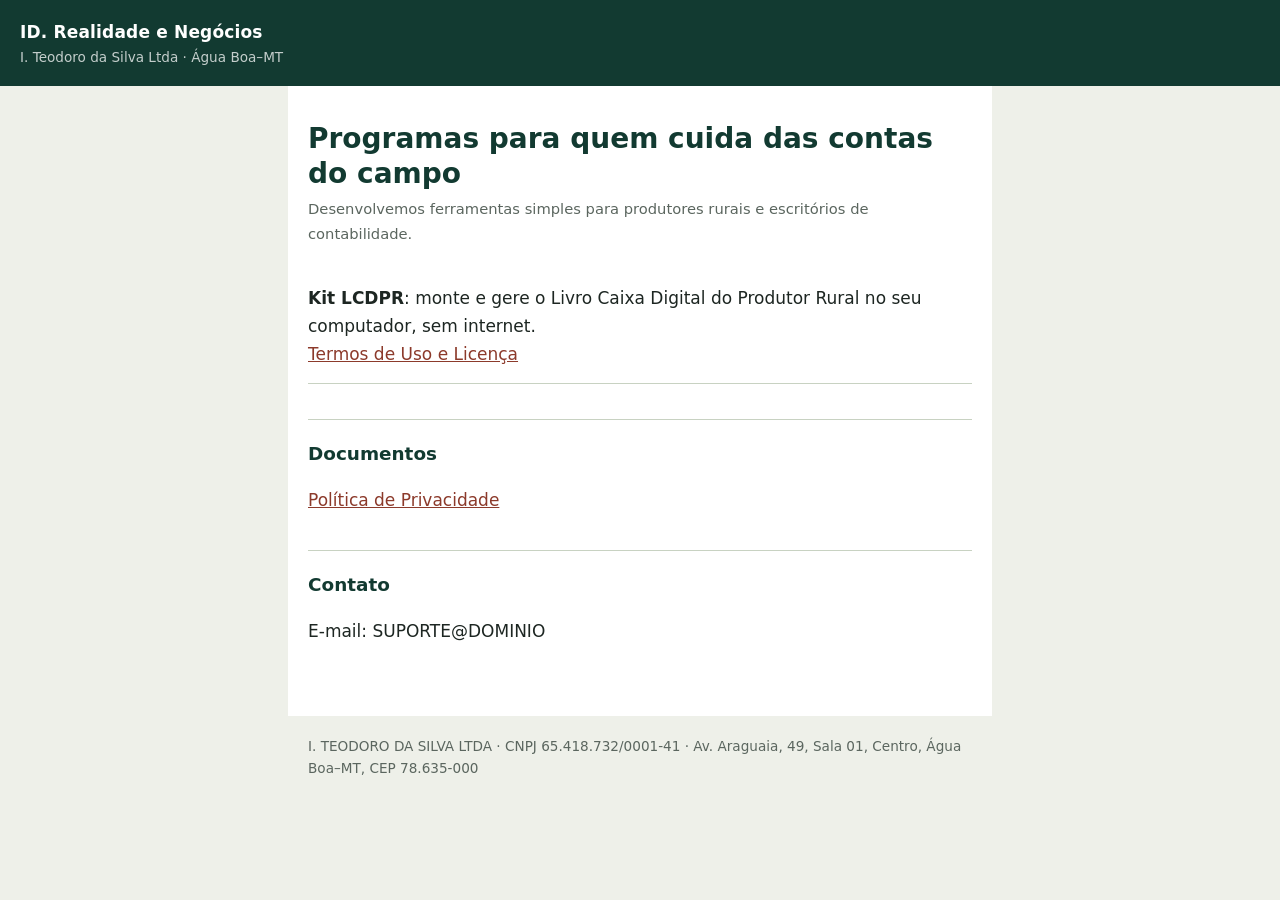
==== index.html @ 8a4cda6b "Versão 1.0 do site" ====
<!DOCTYPE html>
<html lang="pt-BR">
<head>
<meta charset="utf-8">
<meta name="viewport" content="width=device-width,initial-scale=1">
<title>ID. Realidade e Negócios</title>
<meta name="description" content="Programas para contabilidade e produtores rurais.">
<link rel="stylesheet" href="assets/estilo.css">
</head>
<body>
<header><a href="./">ID. Realidade e Negócios</a><small>I. Teodoro da Silva Ltda · Água Boa–MT</small></header>
<main>
<h1>Programas para quem cuida das contas do campo</h1>
<p class="meta">Desenvolvemos ferramentas simples para produtores rurais e escritórios de contabilidade.</p>

<ul class="produtos">
  <li><strong>Kit LCDPR</strong>: monte e gere o Livro Caixa Digital do Produtor Rural no seu computador, sem internet.<br>
  <a href="kitlcdpr/termos/">Termos de Uso e Licença</a></li>
</ul>

<h2>Documentos</h2>
<p><a href="privacidade/">Política de Privacidade</a></p>

<h2>Contato</h2>
<p>E-mail: SUPORTE@DOMINIO</p>
</main>
<footer>I. TEODORO DA SILVA LTDA · CNPJ 65.418.732/0001-41 · Av. Araguaia, 49, Sala 01, Centro, Água Boa–MT, CEP 78.635-000</footer>
</body>
</html>
---- assets/estilo.css ----
:root{--mata:#123A31;--palha:#EEF0E9;--soja:#D4A017;--terra:#8C3A2B;--texto:#1d2622;--curva:#C8D2C2}
*{box-sizing:border-box}
html{-webkit-text-size-adjust:100%}
body{margin:0;background:var(--palha);color:var(--texto);font:17px/1.65 Bahnschrift,"Segoe UI",system-ui,-apple-system,Roboto,sans-serif}
header{background:var(--mata);color:#fff;padding:1.1rem 1.25rem}
header a{color:#fff;text-decoration:none;font-weight:600;letter-spacing:.01em}
header small{display:block;opacity:.75;font-size:.85rem}
main{max-width:44rem;margin:0 auto;padding:2rem 1.25rem 3rem;background:#fff;min-height:70vh}
h1{font-size:1.75rem;line-height:1.25;margin:.2rem 0 .4rem;color:var(--mata)}
h2{font-size:1.15rem;margin:2.2rem 0 .5rem;color:var(--mata);border-top:1px solid var(--curva);padding-top:1.2rem}
.meta{color:#5b665f;font-size:.92rem;margin:0 0 1.5rem}
a{color:var(--terra)}
a:focus-visible{outline:3px solid var(--soja);outline-offset:2px}
table{border-collapse:collapse;width:100%;margin:.6rem 0 1rem;font-size:.95rem}
th,td{border:1px solid var(--curva);padding:.5rem .6rem;text-align:left;vertical-align:top}
th{background:var(--palha)}
blockquote{margin:1rem 0;padding:.7rem 1rem;border-left:4px solid var(--soja);background:var(--palha)}
.aviso{background:#f9eeda;border-left:4px solid var(--soja);padding:.7rem 1rem;margin:0 0 1.5rem}
ul.produtos{list-style:none;padding:0}
ul.produtos li{padding:.9rem 0;border-bottom:1px solid var(--curva)}
footer{max-width:44rem;margin:0 auto;padding:1.2rem 1.25rem 2rem;font-size:.85rem;color:#5b665f}
@media print{header,footer{display:none}main{max-width:none;padding:0}}
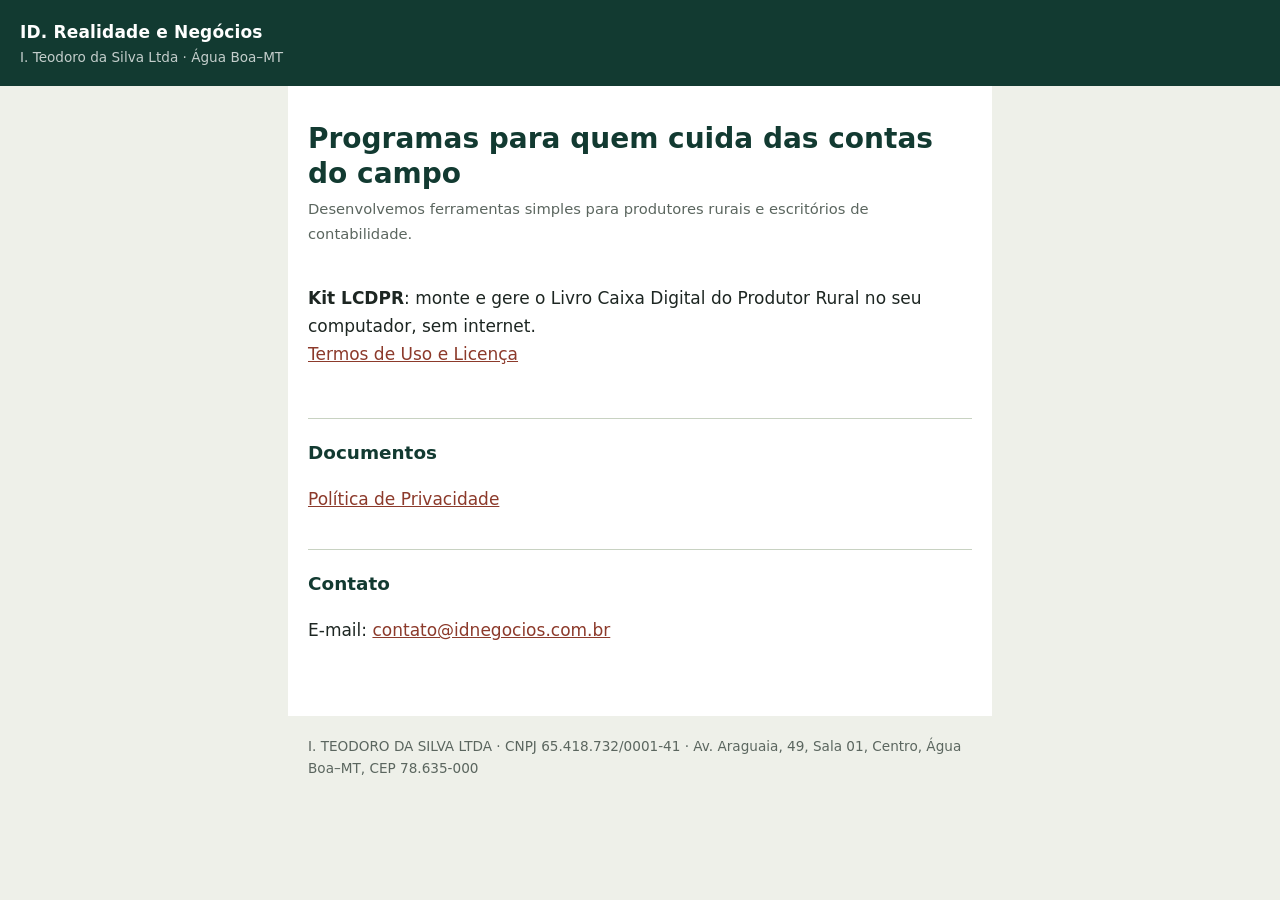
==== commit 441295a4: "E-mails e ajuste visual" ====
--- a/index.html
+++ b/index.html
@@ -22,7 +22,7 @@
 <p><a href="privacidade/">Política de Privacidade</a></p>
 
 <h2>Contato</h2>
-<p>E-mail: SUPORTE@DOMINIO</p>
+<p>E-mail: <a href="mailto:contato@idnegocios.com.br">contato@idnegocios.com.br</a></p>
 </main>
 <footer>I. TEODORO DA SILVA LTDA · CNPJ 65.418.732/0001-41 · Av. Araguaia, 49, Sala 01, Centro, Água Boa–MT, CEP 78.635-000</footer>
 </body>
--- a/assets/estilo.css
+++ b/assets/estilo.css
@@ -20,3 +20,4 @@
 ul.produtos li{padding:.9rem 0;border-bottom:1px solid var(--curva)}
 footer{max-width:44rem;margin:0 auto;padding:1.2rem 1.25rem 2rem;font-size:.85rem;color:#5b665f}
 @media print{header,footer{display:none}main{max-width:none;padding:0}}
+ul.produtos li:last-child{border-bottom:0}
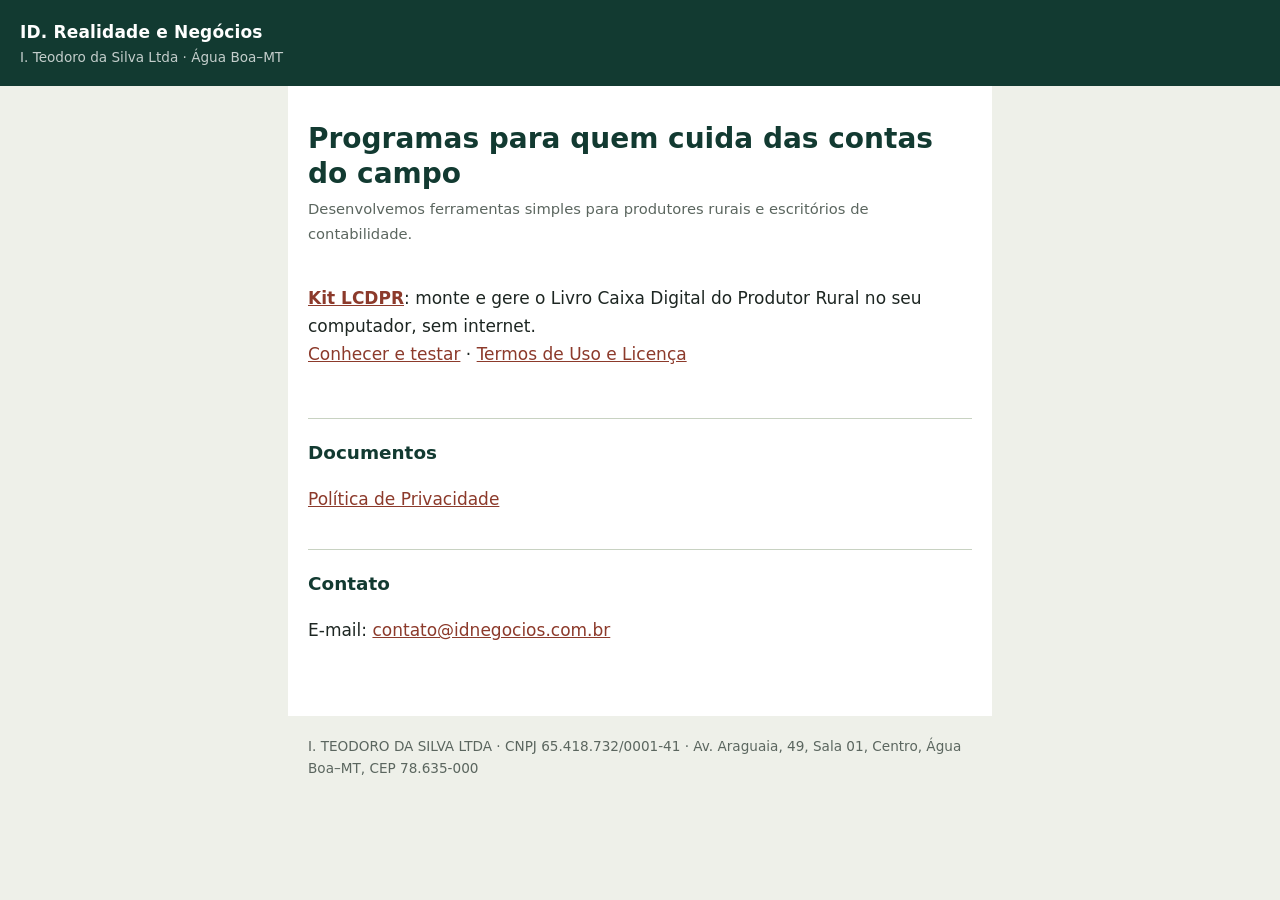
==== commit 9c217c4f: "Página do Kit LCDPR e demonstração." ====
--- a/index.html
+++ b/index.html
@@ -14,8 +14,8 @@
 <p class="meta">Desenvolvemos ferramentas simples para produtores rurais e escritórios de contabilidade.</p>
 
 <ul class="produtos">
-  <li><strong>Kit LCDPR</strong>: monte e gere o Livro Caixa Digital do Produtor Rural no seu computador, sem internet.<br>
-  <a href="kitlcdpr/termos/">Termos de Uso e Licença</a></li>
+  <li><strong><a href="kitlcdpr/">Kit LCDPR</a></strong>: monte e gere o Livro Caixa Digital do Produtor Rural no seu computador, sem internet.<br>
+  <a href="kitlcdpr/">Conhecer e testar</a> · <a href="kitlcdpr/termos/">Termos de Uso e Licença</a></li>
 </ul>
 
 <h2>Documentos</h2>
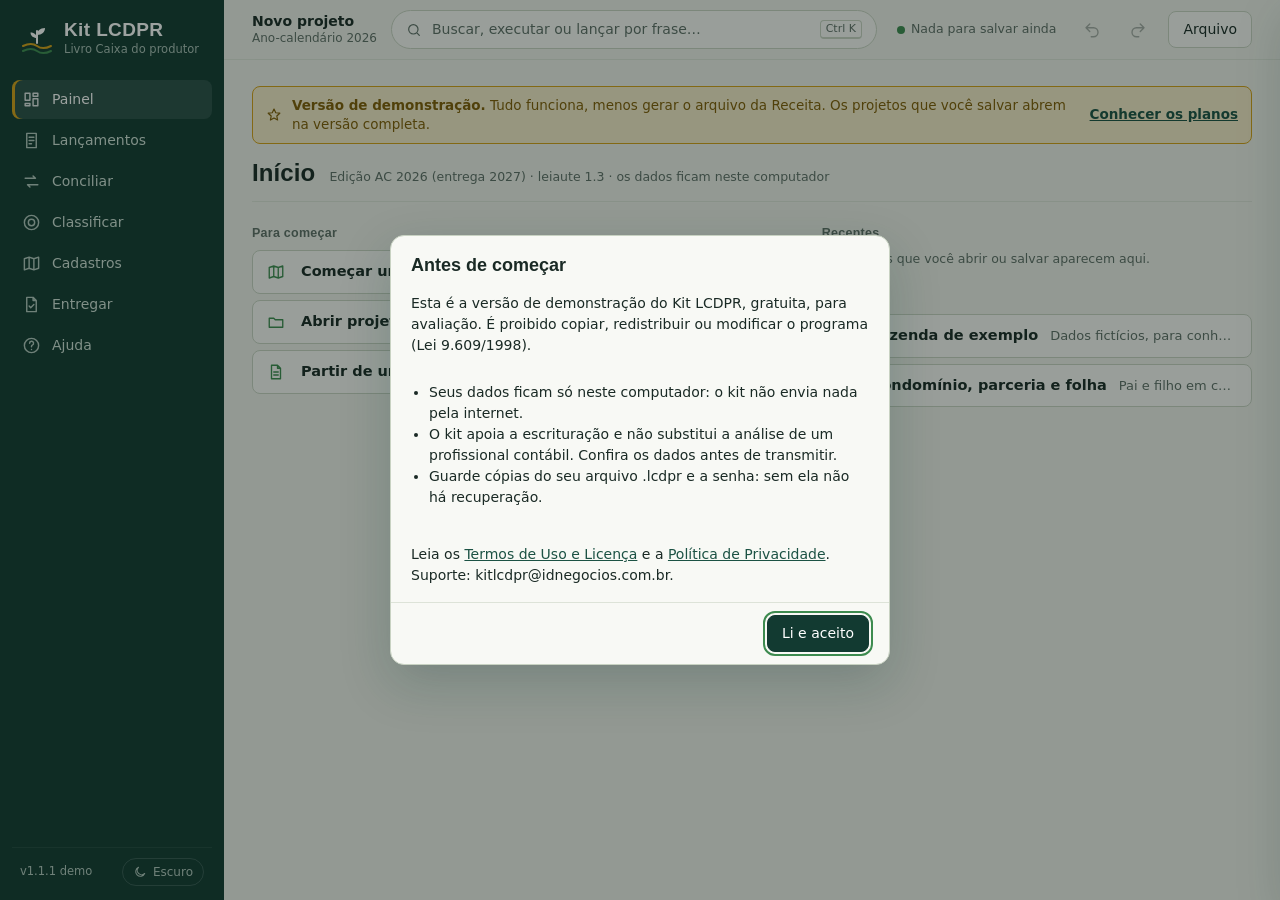
==== commit ae382e5d: "Demonstração 1.1.1" ====
--- a/index.html
+++ b/index.html
@@ -1,29 +1,558 @@
 <!DOCTYPE html>
-<html lang="pt-BR">
+<html lang="pt-BR" data-tema="claro">
 <head>
 <meta charset="utf-8">
-<meta name="viewport" content="width=device-width,initial-scale=1">
-<title>ID. Realidade e Negócios</title>
-<meta name="description" content="Programas para contabilidade e produtores rurais.">
-<link rel="stylesheet" href="assets/estilo.css">
+<meta http-equiv="Content-Security-Policy" content="default-src 'none'; script-src 'unsafe-inline'; style-src 'unsafe-inline'; img-src data: blob:; connect-src 'none'; form-action 'none'; base-uri 'none'">
+<meta name="viewport" content="width=device-width, initial-scale=1">
+<title>Kit LCDPR — Livro Caixa Digital do Produtor Rural</title>
+<style>/* Kit LCDPR — visual "Cerrado": palha, verde-mata, soja madura e terra roxa */
+:root{
+  --f-display:"Bahnschrift","DIN Alternate","DIN Next","Barlow Semi Condensed","Roboto Condensed","Arial Narrow",sans-serif;
+  --f-texto:"Segoe UI Variable Text","Segoe UI",system-ui,-apple-system,Roboto,"Helvetica Neue",Arial,sans-serif;
+  --fundo:#EEF0E9; --papel:#F8F9F5; --papel-2:#F2F4EE; --mata:#123A31; --mata-2:#1C5244; --rail-tx:#CFE0D6;
+  --texto:#1A2A25; --sub:#5E6E66; --linha:#C8D2C2; --linha-2:#DDE3D8;
+  --soja:#D4A017; --soja-tx:#7F5D06; --soja-bg:#F6EBC8; --terra:#8C3A2B; --terra-bg:#F3DFD9; --lavoura:#3D8B4F; --lavoura-bg:#DCEBDD;
+  --foco:#3D8B4F; --curva:#1C5244; --sombra:0 18px 50px rgba(18,58,49,.22); --r:10px; --r-s:6px;
+  color-scheme:light;
+}
+[data-tema="escuro"]{
+  --fundo:#0E1B17; --papel:#15251F; --papel-2:#1A2C26; --mata:#0A1512; --mata-2:#18352C; --rail-tx:#A9C2B6;
+  --texto:#E3EAE4; --sub:#93A49B; --linha:#2E453D; --linha-2:#243831;
+  --soja:#E2B53A; --soja-tx:#E9C45D; --soja-bg:#3A3216; --terra:#D9826B; --terra-bg:#3B241E; --lavoura:#6CC082; --lavoura-bg:#1D3A27;
+  --foco:#6CC082; --curva:#BFD8CB; --sombra:0 18px 50px rgba(0,0,0,.5); color-scheme:dark;
+}
+*{box-sizing:border-box}
+html,body{margin:0;height:100%}
+body{font:14px/1.5 var(--f-texto);color:var(--texto);background:var(--fundo);display:flex;min-height:100vh}
+button,input,select,textarea{font:inherit;color:inherit}
+button{cursor:pointer}
+:focus-visible{outline:2px solid var(--foco);outline-offset:2px}
+.num,.v-num{font-family:var(--f-display);font-variant-numeric:tabular-nums lining-nums;letter-spacing:.01em}
+code{font-size:12.5px;background:var(--papel-2);border:1px solid var(--linha-2);border-radius:4px;padding:0 4px}
+
+/* ---------------- trilho lateral */
+.rail{width:224px;flex:none;background:var(--mata);color:var(--rail-tx);display:flex;flex-direction:column;position:sticky;top:0;height:100vh;padding:18px 12px 14px}
+.marca{display:flex;align-items:center;gap:10px;padding:2px 8px 22px;color:#fff;text-decoration:none}
+.marca svg{flex:none}
+.marca b{font-family:var(--f-display);font-weight:600;font-size:19px;letter-spacing:.02em;display:block;line-height:1.1}
+.marca small{display:block;font-size:11.5px;color:var(--rail-tx);opacity:.8}
+.rail nav{display:flex;flex-direction:column;gap:2px}
+.rail nav button{display:flex;align-items:center;gap:11px;border:0;background:none;color:var(--rail-tx);padding:9px 10px;border-radius:8px;text-align:left;font-size:14px}
+.rail nav button svg{flex:none;opacity:.85}
+.rail nav button:hover{background:rgba(255,255,255,.06);color:#fff}
+.rail nav button.ativa{background:rgba(255,255,255,.1);color:#fff;box-shadow:inset 3px 0 var(--soja)}
+.rail nav .rot{flex:1}
+.rail .qt{font-family:var(--f-display);font-size:12px;min-width:22px;text-align:center;border-radius:999px;padding:0 6px;background:rgba(255,255,255,.1)}
+.rail .qt.e{background:var(--terra);color:#fff}
+.rail .pe-rail{margin-top:auto;display:flex;align-items:center;justify-content:space-between;padding:10px 8px 0;border-top:1px solid rgba(255,255,255,.08);font-size:11.5px;opacity:.85}
+.rail .pe-rail button{border:1px solid rgba(255,255,255,.18);background:none;color:var(--rail-tx);border-radius:999px;padding:4px 10px;display:flex;gap:6px;align-items:center;font-size:12px}
+
+/* ---------------- área principal */
+.area{flex:1;min-width:0;display:flex;flex-direction:column}
+.topo{position:sticky;top:0;z-index:20;display:flex;align-items:center;gap:14px;padding:10px 28px;background:color-mix(in srgb,var(--fundo) 88%,transparent);backdrop-filter:blur(8px);border-bottom:1px solid var(--linha-2)}
+.contexto{min-width:0;display:flex;flex-direction:column;line-height:1.25;border:0;background:none;text-align:left;padding:0}
+.contexto b{font-weight:600;white-space:nowrap;overflow:hidden;text-overflow:ellipsis;max-width:280px}
+.contexto span{font-size:12px;color:var(--sub)}
+.comando{flex:1;max-width:560px;margin:0 auto;display:flex;align-items:center;gap:10px;border:1px solid var(--linha);background:var(--papel);border-radius:999px;padding:8px 14px;color:var(--sub);text-align:left}
+.comando:hover{border-color:var(--mata-2)}
+.comando span{flex:1;white-space:nowrap;overflow:hidden;text-overflow:ellipsis}
+kbd{font-family:var(--f-texto);font-size:11px;border:1px solid var(--linha);border-bottom-width:2px;border-radius:4px;padding:0 5px;background:var(--papel);color:var(--sub)}
+.estado{display:flex;align-items:center;gap:6px;font-size:12.5px;color:var(--sub);white-space:nowrap;border:0;background:none;padding:4px 6px;border-radius:6px}
+.estado:hover{background:var(--papel-2)}
+.estado i{width:8px;height:8px;border-radius:50%;background:var(--lavoura)}
+.estado.sujo i{background:var(--soja)}
+.estado.gravando i{background:var(--soja);animation:pulso 1s infinite}
+.estado.erro{color:var(--terra);font-weight:600}.estado.erro i{background:var(--terra)}
+@keyframes pulso{50%{opacity:.3}}
+.icone-btn{border:1px solid transparent;background:none;border-radius:8px;padding:6px;display:inline-flex;color:var(--texto)}
+.icone-btn:hover{background:var(--papel-2);border-color:var(--linha-2)}
+.icone-btn:disabled{opacity:.35;cursor:default;background:none}
+main{padding:26px 28px 60px;max-width:1240px;width:100%}
+
+/* ---------------- tipografia de página */
+h1{font-family:var(--f-display);font-weight:600;font-size:30px;line-height:1.1;margin:0;letter-spacing:.005em}
+h2{font-family:var(--f-display);font-weight:600;font-size:19px;margin:0 0 4px}
+h3{font-size:14.5px;margin:0 0 6px}
+.lead{color:var(--sub);margin:6px 0 0;max-width:72ch}
+.cab-pag{display:flex;align-items:flex-end;gap:16px;flex-wrap:wrap;margin-bottom:22px}
+.cab-pag .esp{flex:1}
+.dica{font-size:12.5px;color:var(--sub)}
+.msg-campo{font-size:12px;color:var(--terra)}
+
+/* ---------------- botões e campos */
+.btn{border:1px solid var(--linha);background:var(--papel);border-radius:8px;padding:7px 14px;white-space:nowrap;display:inline-flex;align-items:center;gap:7px}
+.btn:hover{border-color:var(--mata-2)}
+.btn.p{background:var(--mata);border-color:var(--mata);color:#fff}
+[data-tema="escuro"] .btn.p{background:var(--lavoura);border-color:var(--lavoura);color:#0b1a12}
+.btn.p:hover{filter:brightness(1.12)}
+.btn.q{border-color:transparent;background:none}
+.btn.q:hover{background:var(--papel-2)}
+.btn.perigo{color:var(--terra)}
+.btn.mini{padding:3px 10px;font-size:12.5px}
+.btn:disabled{opacity:.5;cursor:default}
+label.f{display:flex;flex-direction:column;gap:5px;font-size:12.5px;color:var(--sub);min-width:0}
+label.f>span:first-child{font-weight:500}
+.obr{color:var(--terra)}
+input,select,textarea{border:1px solid var(--linha);border-radius:var(--r-s);padding:8px 10px;background:var(--papel);width:100%;min-width:0;color:var(--texto)}
+input:focus,select:focus,textarea:focus{outline:none;border-color:var(--lavoura);box-shadow:0 0 0 3px color-mix(in srgb,var(--lavoura) 22%,transparent)}
+input.invalido,select.invalido{border-color:var(--terra);background:var(--terra-bg)}
+.grade{display:grid;grid-template-columns:repeat(12,1fr);gap:14px 16px}
+.c2{grid-column:span 2}.c3{grid-column:span 3}.c4{grid-column:span 4}.c5{grid-column:span 5}.c6{grid-column:span 6}.c8{grid-column:span 8}.c12{grid-column:span 12}
+.chk{display:flex;gap:8px;align-items:flex-start;font-size:13px}
+.chk input{width:auto;margin-top:3px}
+
+/* ---------------- folha (superfície principal, divisões por fio) */
+.folha{background:var(--papel);border:1px solid var(--linha-2);border-radius:var(--r);margin-bottom:20px}
+.folha>.sec{padding:20px 22px}
+.folha>.sec+.sec{border-top:1px solid var(--linha-2)}
+.sec-cab{display:flex;align-items:baseline;gap:12px;flex-wrap:wrap;margin-bottom:12px}
+.sec-cab .esp{flex:1}
+
+/* ---------------- painel */
+.ola{display:flex;align-items:flex-end;justify-content:space-between;gap:20px;flex-wrap:wrap;margin-bottom:18px}
+.ola h1{font-size:34px}
+.selo{display:inline-flex;align-items:center;gap:6px;border-radius:999px;padding:3px 11px;font-size:12.5px;font-weight:500;border:1px solid}
+.selo.ok{color:var(--lavoura);border-color:color-mix(in srgb,var(--lavoura) 45%,transparent);background:var(--lavoura-bg)}
+.selo.aviso{color:var(--soja-tx);border-color:color-mix(in srgb,var(--soja) 55%,transparent);background:var(--soja-bg)}
+.selo.alto{color:var(--terra);border-color:color-mix(in srgb,var(--terra) 45%,transparent);background:var(--terra-bg)}
+.razao{display:flex;flex-wrap:wrap;border-top:1px solid var(--linha);border-bottom:1px solid var(--linha);margin-bottom:22px}
+.razao>div{flex:1 1 160px;padding:12px 18px 12px 0}
+.razao>div+div{padding-left:18px;border-left:1px solid var(--linha-2)}
+.razao .r{font-size:12.5px;color:var(--sub)}
+.razao .v{font-family:var(--f-display);font-size:26px;font-weight:600;font-variant-numeric:tabular-nums;line-height:1.2;white-space:nowrap}
+.razao .v small{font-size:14px;font-weight:500;color:var(--sub);margin-right:3px}
+.v.rec{color:var(--soja-tx)}.v.desp{color:var(--terra)}.v.neg{color:var(--terra)}
+
+.safra{background:var(--papel);border:1px solid var(--linha-2);border-radius:var(--r);padding:18px 18px 8px;margin-bottom:22px}
+.safra .legenda{display:flex;gap:16px;flex-wrap:wrap;font-size:12.5px;color:var(--sub)}
+.safra .legenda i{display:inline-block;width:10px;height:10px;border-radius:2px;margin-right:6px;vertical-align:-1px}
+.safra svg{display:block;width:100%;height:auto;margin-top:6px}
+.talhao{cursor:pointer}
+.talhao .chao{fill:var(--papel-2);stroke:var(--linha-2)}
+.talhao:hover .chao,.talhao:focus .chao{fill:color-mix(in srgb,var(--lavoura) 12%,var(--papel-2));stroke:var(--lavoura)}
+.talhao.vazio .mes{fill:var(--linha)}
+.safra .mes{font-family:var(--f-display);font-size:15px;fill:var(--sub)}
+.safra .rot-v{font-family:var(--f-display);font-size:13px;fill:var(--texto)}
+.safra .curva{fill:none;stroke:var(--curva);stroke-width:2.5;stroke-linejoin:round}
+.safra .no{fill:var(--papel);stroke:var(--curva);stroke-width:2}
+.safra-rolo{overflow-x:auto}
+.safra .base{stroke:var(--linha);stroke-dasharray:3 4}
+
+.duas{display:grid;grid-template-columns:minmax(0,1.35fr) minmax(0,1fr);gap:20px;align-items:start}
+.radar{list-style:none;margin:0;padding:0}
+.radar li{display:grid;grid-template-columns:14px 1fr auto;gap:4px 12px;padding:12px 0;border-top:1px solid var(--linha-2)}
+.radar li:first-child{border-top:0;padding-top:2px}
+.radar .pt{width:10px;height:10px;border-radius:50%;margin-top:6px}
+.pt.alto{background:var(--terra)}.pt.medio{background:var(--soja)}.pt.info{background:var(--linha);box-shadow:inset 0 0 0 2px var(--sub)}
+.radar b{font-weight:600}
+.radar p{grid-column:2/4;margin:0;color:var(--sub);font-size:13px}
+.barras{list-style:none;margin:0;padding:0}
+.barras li{display:grid;grid-template-columns:minmax(0,1fr) auto;gap:2px 10px;padding:6px 0;font-size:13px}
+.barras .trilho{grid-column:1/3;height:8px;border-radius:999px;background:var(--papel-2);overflow:hidden}
+.barras .trilho i{display:block;height:100%;background:var(--terra);border-radius:999px}
+.barras.rec .trilho i{background:var(--soja)}
+.apur{display:grid;grid-template-columns:auto 1fr auto;gap:8px 12px;align-items:center;font-size:13px}
+.apur .trilho{height:12px;border-radius:3px;background:var(--papel-2);overflow:hidden}
+.apur .trilho i{display:block;height:100%;background:var(--curva);opacity:.55}
+.apur .trilho i.melhor{opacity:1}
+.apur .trilho i.melhor{background:var(--lavoura)}
+
+/* ---------------- boas-vindas (projeto vazio) */
+.boas{display:grid;grid-template-columns:1.1fr 1fr;gap:28px;align-items:center;margin-top:10px}
+.boas h1{font-size:40px;line-height:1.05}
+.caminhos{display:flex;flex-direction:column;gap:10px}
+.caminho{display:grid;grid-template-columns:40px 1fr;gap:2px 14px;align-items:center;text-align:left;border:1px solid var(--linha);background:var(--papel);border-radius:var(--r);padding:14px 16px}
+.caminho:hover{border-color:var(--lavoura)}
+.caminho svg{grid-row:1/3;color:var(--lavoura)}
+.caminho b{font-weight:600}
+.caminho span{font-size:13px;color:var(--sub)}
+
+/* ---------------- lançar por frase */
+.frase{background:var(--papel);border:1px solid var(--linha);border-radius:14px;padding:6px;margin-bottom:18px}
+.frase:focus-within{border-color:var(--lavoura);box-shadow:0 0 0 4px color-mix(in srgb,var(--lavoura) 15%,transparent)}
+.frase .linha-in{display:flex;align-items:center;gap:8px;padding:4px 6px 4px 12px}
+.frase input{border:0;background:none;font-size:16px;padding:10px 4px;box-shadow:none!important}
+.frase .chips{display:flex;flex-wrap:wrap;gap:6px;padding:4px 12px 10px;min-height:20px}
+.chip{display:inline-flex;align-items:center;gap:5px;border-radius:999px;padding:2px 10px;font-size:12.5px;background:var(--papel-2);border:1px solid var(--linha-2);white-space:nowrap}
+.chip b{font-weight:600}
+.chip.falta{color:var(--terra);border-color:color-mix(in srgb,var(--terra) 40%,transparent);background:var(--terra-bg)}
+.chip.rec{color:var(--soja-tx);background:var(--soja-bg);border-color:color-mix(in srgb,var(--soja) 45%,transparent)}
+.chip.desp{color:var(--terra);background:var(--terra-bg);border-color:color-mix(in srgb,var(--terra) 35%,transparent)}
+.chip.cat{background:none}
+
+/* ---------------- filtros e tabela */
+.meses{display:flex;gap:4px;overflow-x:auto;padding-bottom:2px;margin-bottom:10px}
+.meses button{flex:1 0 56px;border:1px solid var(--linha-2);background:var(--papel);border-radius:8px;padding:5px 4px 4px;display:flex;flex-direction:column;align-items:center;gap:3px;font-size:12.5px;color:var(--sub)}
+.meses button i{display:block;height:3px;border-radius:2px;background:var(--linha);width:60%}
+.meses button.tem i{background:var(--lavoura)}
+.meses button.on{border-color:var(--mata);color:var(--texto);background:var(--papel-2);font-weight:600}
+.filtros{display:flex;flex-wrap:wrap;gap:8px;align-items:center;margin-bottom:12px}
+.filtros .esp{flex:1}
+.seg{display:inline-flex;border:1px solid var(--linha);border-radius:8px;overflow:hidden;background:var(--papel)}
+.seg button{border:0;background:none;padding:6px 12px;font-size:13px;color:var(--sub);display:inline-flex;gap:6px;align-items:center}
+.seg button+button{border-left:1px solid var(--linha-2)}
+.seg button.on{background:var(--mata);color:#fff}
+[data-tema="escuro"] .seg button.on{background:var(--mata-2)}
+.seg .n{font-family:var(--f-display);font-size:12px}
+.busca{position:relative;flex:0 1 260px}
+.busca input{padding-left:32px;border-radius:999px}
+.busca svg{position:absolute;left:10px;top:50%;transform:translateY(-50%);color:var(--sub)}
+.tabela{background:var(--papel);border:1px solid var(--linha-2);border-radius:var(--r);overflow:hidden}
+table.t{width:100%;border-collapse:collapse;font-size:13.5px}
+table.t th{font-weight:500;font-size:12.5px;color:var(--sub);text-align:left;padding:9px 14px;border-bottom:1px solid var(--linha);background:var(--papel)}
+table.t td{padding:9px 14px;border-bottom:1px solid var(--linha-2);vertical-align:top}
+table.t tr:last-child td{border-bottom:0}
+table.t .n{text-align:right;white-space:nowrap;font-family:var(--f-display);font-variant-numeric:tabular-nums;font-size:14.5px}
+table.t tbody tr.clic{cursor:pointer}
+table.t tbody tr.clic:hover td{background:var(--papel-2)}
+table.t tr.erro td:first-child{box-shadow:inset 3px 0 var(--terra)}
+table.t tr.pend td:first-child{box-shadow:inset 3px 0 var(--soja)}
+table.t tfoot td{border-top:1px solid var(--linha);font-weight:600;background:var(--papel-2)}
+.data-c{white-space:nowrap;font-family:var(--f-display);font-size:14px}
+.hist-c .sub{display:block;font-size:12px;color:var(--sub)}
+.val-e{color:var(--soja-tx)}.val-s{color:var(--terra)}
+.tag{display:inline-block;font-size:11.5px;border-radius:999px;padding:0 8px;margin-left:6px;border:1px solid var(--linha);color:var(--sub);vertical-align:1px}
+.tag.pend{border-color:color-mix(in srgb,var(--soja) 60%,transparent);color:var(--soja-tx);background:var(--soja-bg)}
+.vazio-tab{padding:36px 20px;text-align:center;color:var(--sub)}
+.pag{display:flex;gap:10px;align-items:center;justify-content:flex-end;margin-top:10px}
+
+/* ---------------- menus suspensos */
+.menu-wrap{position:relative;display:inline-block}
+.menu{position:absolute;right:0;top:calc(100% + 6px);z-index:40;min-width:270px;background:var(--papel);border:1px solid var(--linha);border-radius:var(--r);box-shadow:var(--sombra);padding:6px;display:none}
+.menu.aberto{display:block}
+.menu button{display:flex;width:100%;gap:10px;align-items:flex-start;border:0;background:none;border-radius:7px;padding:8px 10px;text-align:left}
+.menu button:hover{background:var(--papel-2)}
+.menu button span{display:flex;flex-direction:column}
+.menu button small{color:var(--sub);font-size:12px}
+.menu hr{border:0;border-top:1px solid var(--linha-2);margin:6px 4px}
+
+/* ---------------- gaveta lateral */
+.veu{position:fixed;inset:0;background:rgba(10,24,19,.35);z-index:60;opacity:0;pointer-events:none;transition:opacity .18s}
+.veu.on{opacity:1;pointer-events:auto}
+.gaveta{position:fixed;top:0;right:0;bottom:0;width:min(520px,100vw);background:var(--papel);z-index:61;box-shadow:var(--sombra);transform:translateX(102%);transition:transform .22s cubic-bezier(.2,.8,.2,1);display:flex;flex-direction:column}
+.gaveta.on{transform:none}
+.gaveta .g-cab{padding:18px 22px 12px;border-bottom:1px solid var(--linha-2);display:flex;align-items:center;gap:10px}
+.gaveta .g-corpo{padding:18px 22px;overflow:auto;flex:1}
+.gaveta .g-pe{padding:12px 22px;border-top:1px solid var(--linha-2);display:flex;gap:8px;align-items:center}
+.gaveta .g-pe .esp{flex:1}
+.mov{display:grid;grid-template-columns:1fr 1fr;border:1px solid var(--linha);border-radius:8px;overflow:hidden}
+.mov button{border:0;background:var(--papel);padding:9px;font-weight:500;color:var(--sub)}
+.mov button.on.e{background:var(--soja-bg);color:var(--soja-tx);box-shadow:inset 0 -3px var(--soja)}
+.mov button.on.s{background:var(--terra-bg);color:var(--terra);box-shadow:inset 0 -3px var(--terra)}
+.valor-grande{font-family:var(--f-display);font-size:24px!important;font-variant-numeric:tabular-nums;padding:8px 12px!important}
+.erros-g{border-left:3px solid var(--terra);background:var(--terra-bg);padding:8px 12px;border-radius:0 6px 6px 0;font-size:13px;margin-bottom:14px}
+
+/* ---------------- paleta de comandos */
+.paleta-veu{position:fixed;inset:0;background:rgba(10,24,19,.35);z-index:80;display:none;align-items:flex-start;justify-content:center;padding-top:12vh}
+.paleta-veu.on{display:flex}
+.paleta{width:min(640px,94vw);background:var(--papel);border:1px solid var(--linha);border-radius:14px;box-shadow:var(--sombra);overflow:hidden}
+.paleta input{border:0;border-bottom:1px solid var(--linha-2);border-radius:0;font-size:17px;padding:16px 18px;box-shadow:none!important}
+.paleta ul{list-style:none;margin:0;padding:6px;max-height:52vh;overflow:auto}
+.paleta li{display:flex;gap:12px;align-items:center;padding:9px 12px;border-radius:8px;cursor:pointer}
+.paleta li.sel{background:var(--papel-2);box-shadow:inset 3px 0 var(--lavoura)}
+.paleta li .tx{flex:1;min-width:0}
+.paleta li .tx small{display:block;color:var(--sub);font-size:12px;white-space:nowrap;overflow:hidden;text-overflow:ellipsis}
+.paleta .grupo{font-size:12px;color:var(--sub);padding:8px 12px 4px}
+.paleta .rodape-p{display:flex;gap:14px;padding:8px 14px;border-top:1px solid var(--linha-2);font-size:12px;color:var(--sub)}
+
+/* ---------------- passos de entrega (sequência real) */
+.passos{list-style:none;margin:0;padding:0;counter-reset:p}
+.passos>li{position:relative;padding:0 0 26px 52px}
+.passos>li::before{counter-increment:p;content:counter(p);position:absolute;left:0;top:-2px;width:34px;height:34px;border-radius:50%;display:grid;place-items:center;font-family:var(--f-display);font-size:17px;font-weight:600;background:var(--papel);border:2px solid var(--linha);color:var(--sub)}
+.passos>li.ok::before{border-color:var(--lavoura);color:var(--lavoura)}
+.passos>li.ruim::before{border-color:var(--terra);color:var(--terra)}
+.passos>li::after{content:"";position:absolute;left:16px;top:36px;bottom:2px;width:2px;background:var(--linha-2)}
+.passos>li:last-child::after{display:none}
+.lista-v{list-style:none;margin:0;padding:0}
+.lista-v li{display:flex;gap:10px;align-items:flex-start;padding:8px 0;border-top:1px solid var(--linha-2);font-size:13.5px}
+.lista-v li:first-child{border-top:0}
+.lista-v .tx{flex:1}
+pre.prev{background:var(--mata);color:#D8EADF;border-radius:var(--r-s);padding:12px 14px;font:12px/1.55 Consolas,"Cascadia Mono",ui-monospace,monospace;overflow:auto;max-height:360px;white-space:pre;margin:10px 0 0}
+details>summary{cursor:pointer;color:var(--sub);font-size:13px}
+
+/* ---------------- abas internas (cadastros) */
+.abas-int{display:flex;gap:4px;border-bottom:1px solid var(--linha);margin-bottom:20px}
+.abas-int button{border:0;background:none;padding:10px 14px;color:var(--sub);border-bottom:2px solid transparent;margin-bottom:-1px;display:inline-flex;gap:8px;align-items:center}
+.abas-int button.on{color:var(--texto);border-bottom-color:var(--mata);font-weight:600}
+[data-tema="escuro"] .abas-int button.on{border-bottom-color:var(--lavoura)}
+.abas-int .qt{font-family:var(--f-display);font-size:11.5px;border-radius:999px;padding:0 7px;background:var(--terra);color:#fff}
+.lista-itens{display:flex;flex-wrap:wrap;gap:8px;margin-bottom:16px}
+.item-sel{border:1px solid var(--linha);background:var(--papel);border-radius:8px;padding:7px 12px;text-align:left;display:flex;flex-direction:column;line-height:1.3}
+.item-sel small{color:var(--sub);font-size:12px}
+.item-sel.on{border-color:var(--mata);box-shadow:inset 0 0 0 1px var(--mata)}
+[data-tema="escuro"] .item-sel.on{border-color:var(--lavoura);box-shadow:inset 0 0 0 1px var(--lavoura)}
+.item-sel.err{border-color:var(--terra)}
+
+/* ---------------- conciliação */
+.par{display:grid;grid-template-columns:1fr 92px 1fr auto;gap:14px;align-items:center;padding:14px 0;border-top:1px solid var(--linha-2)}
+.par:first-child{border-top:0}
+.par .lado small{display:block;color:var(--sub);font-size:12px}
+.par .ponte{text-align:center;font-size:12px;color:var(--sub)}
+.par .ponte svg{display:block;margin:0 auto 2px;color:var(--lavoura)}
+
+/* ---------------- diálogos, avisos */
+dialog{border:1px solid var(--linha);border-radius:14px;padding:0;max-width:500px;width:92vw;background:var(--papel);color:var(--texto);box-shadow:var(--sombra)}
+dialog::backdrop{background:rgba(10,24,19,.4)}
+dialog.sem-modal{position:fixed;top:16%;left:50%;transform:translateX(-50%);z-index:100;box-shadow:0 0 0 100vmax rgba(10,24,19,.4),var(--sombra)}
+dialog .cab{padding:16px 20px 6px;font-family:var(--f-display);font-size:18px;font-weight:600}
+dialog .corpo{padding:8px 20px 16px;display:flex;flex-direction:column;gap:12px}
+dialog .pe{padding:12px 20px;border-top:1px solid var(--linha-2);display:flex;justify-content:flex-end;gap:8px}
+.alerta{border-radius:8px;padding:10px 14px;border:1px solid;font-size:13.5px}
+.alerta.e{background:var(--terra-bg);border-color:color-mix(in srgb,var(--terra) 40%,transparent)}
+.alerta.a{background:var(--soja-bg);border-color:color-mix(in srgb,var(--soja) 50%,transparent)}
+.alerta.k{background:var(--lavoura-bg);border-color:color-mix(in srgb,var(--lavoura) 40%,transparent)}
+.toast{position:fixed;left:50%;bottom:22px;transform:translateX(-50%);background:var(--mata);color:#fff;padding:10px 14px 10px 18px;border-radius:999px;box-shadow:var(--sombra);z-index:90;display:flex;gap:14px;align-items:center;font-size:13.5px;max-width:92vw}
+.toast button{border:0;background:rgba(255,255,255,.14);color:#fff;border-radius:999px;padding:3px 12px;font-weight:600}
+details.ajuda{border-top:1px solid var(--linha-2);padding:12px 0}
+details.ajuda summary{font-weight:600;color:var(--texto);font-size:14.5px}
+details.ajuda>div{margin-top:8px;max-width:76ch}
+#impressao{display:none}
+
+/* ---------------- responsivo */
+@media (max-width:1000px){.duas,.boas{grid-template-columns:1fr}}
+@media (max-width:820px){
+  body{flex-direction:column}
+  .rail{position:fixed;bottom:0;top:auto;left:0;right:0;width:auto;height:auto;flex-direction:row;padding:4px 6px calc(4px + env(safe-area-inset-bottom));z-index:50}
+  .rail .marca,.rail .pe-rail{display:none}
+  .rail nav{flex-direction:row;width:100%;justify-content:space-around}
+  .rail nav button{flex-direction:column;gap:2px;font-size:10.5px;padding:6px 4px}
+  .rail nav button.ativa{box-shadow:inset 0 3px var(--soja)}
+  .rail .qt{display:none}
+  .toast{bottom:82px}
+  .safra svg{min-width:760px}
+  .topo{padding:8px 14px;gap:8px}.contexto{display:none}.comando kbd{display:none}
+  main{padding:18px 14px 90px}
+  .grade{grid-template-columns:repeat(6,1fr)}.c8,.c12,.c4,.c5,.c6{grid-column:span 6}.c2,.c3{grid-column:span 3}
+  .razao>div{flex-basis:45%}.razao>div+div{border-left:0;padding-left:0}
+  .par{grid-template-columns:1fr;gap:6px}.par .ponte{text-align:left}
+  h1{font-size:25px}.ola h1,.boas h1{font-size:28px}
+  .estado span{display:none}
+}
+@media (prefers-reduced-motion:reduce){*{transition:none!important;animation:none!important}}
+@media print{
+  body{display:block;background:#fff;color:#000}
+  .rail,.area,.toast,dialog,.gaveta,.veu,.paleta-veu{display:none!important}
+  #impressao{display:block;font:11px/1.4 var(--f-texto)}
+  #impressao h1{font-size:16px}#impressao h2{font-size:13px;margin:12px 0 6px}
+  #impressao table{width:100%;border-collapse:collapse}
+  #impressao th,#impressao td{border:1px solid #999;padding:3px 5px;text-align:left}
+  #impressao .n{text-align:right}
+  #impressao .ass{margin-top:40px;display:flex;gap:40px}
+  #impressao .ass div{flex:1;border-top:1px solid #000;text-align:center;padding-top:4px}
+  @page{size:A4 landscape;margin:12mm}
+}
+
+/* ---------------- classificação */
+.conf{display:inline-block;font-family:var(--f-display);font-size:11.5px;border-radius:999px;padding:0 7px;vertical-align:1px;border:1px solid}
+.conf.alta{color:var(--lavoura);border-color:color-mix(in srgb,var(--lavoura) 45%,transparent);background:var(--lavoura-bg)}
+.conf.media{color:var(--soja-tx);border-color:color-mix(in srgb,var(--soja) 55%,transparent);background:var(--soja-bg)}
+.conf.baixa{color:var(--terra);border-color:color-mix(in srgb,var(--terra) 40%,transparent);background:var(--terra-bg)}
+.termo{display:flex;height:14px;border-radius:999px;overflow:hidden;gap:2px;background:var(--papel-2)}
+.termo i{display:block;min-width:0}
+.termo i.alta,.termo-leg i.alta{background:var(--lavoura)}.termo i.media,.termo-leg i.media{background:var(--soja)}.termo i.baixa,.termo-leg i.baixa{background:var(--terra)}
+.termo-leg{display:flex;flex-wrap:wrap;gap:6px 16px;margin-top:8px;font-size:13px;align-items:center}
+.termo-leg .esp{flex:1}
+.termo-leg i{display:inline-block;width:10px;height:10px;border-radius:2px;margin-right:6px;vertical-align:-1px}
+.fila{list-style:none;margin:0;padding:0}
+.fila-it{display:grid;grid-template-columns:minmax(0,1fr) auto;gap:8px 16px;align-items:center;padding:12px 0;border-top:1px solid var(--linha-2)}
+.fila-it:first-child{border-top:0}
+.fila-it.naoop{box-shadow:inset 3px 0 var(--terra);padding-left:12px}
+.fila-it.sentido{box-shadow:inset 3px 0 var(--soja);padding-left:12px}
+.fi-tx{display:flex;flex-direction:column;gap:2px;min-width:0}
+.fi-motivo{font-size:12.5px;color:var(--sub)}
+.fi-acoes{display:flex;gap:6px;flex-wrap:wrap;justify-content:flex-end;align-items:center}
+.fi-acoes select{width:auto;padding:3px 8px;font-size:12.5px}
+.btn.sug{border-color:var(--lavoura);color:var(--lavoura);font-weight:600}
+.regra-nova{display:flex;gap:8px;margin-top:12px;flex-wrap:wrap}
+.regra-nova input{flex:1 1 160px;width:auto}.regra-nova select{flex:0 1 200px;width:auto}
+ol.ordem{margin:0;padding-left:20px;line-height:1.8}
+@media (max-width:820px){.fila-it{grid-template-columns:1fr}.fi-acoes{justify-content:flex-start}}
+
+/* ---------------- recentes */
+.recentes{margin-top:34px}
+.recentes ul{list-style:none;margin:10px 0 0;padding:0;display:grid;grid-template-columns:repeat(auto-fill,minmax(300px,1fr));gap:10px}
+.recentes li{display:flex;align-items:center;gap:4px;background:var(--papel);border:1px solid var(--linha);border-radius:var(--r);padding:4px 6px 4px 4px}
+.recentes li:hover{border-color:var(--lavoura)}
+.recente{flex:1;min-width:0;display:flex;align-items:center;gap:12px;border:0;background:none;text-align:left;padding:10px 10px;color:var(--texto)}
+.recente svg{color:var(--lavoura);flex:none}
+.recente span{display:flex;flex-direction:column;min-width:0}
+.recente b{white-space:nowrap;overflow:hidden;text-overflow:ellipsis}
+.recente small{color:var(--sub);font-size:12px}
+
+/* 0.6 — grupo, divisão, folha */
+.tag.fora{border-style:dashed;color:var(--sub)}
+.tag.folha{border-color:color-mix(in srgb,var(--lavoura) 50%,transparent);color:var(--lavoura);background:var(--lavoura-bg)}
+.tag.dono{border-color:color-mix(in srgb,var(--mata-2) 45%,transparent);color:var(--mata-2)}
+[data-tema="escuro"] .tag.dono{color:var(--rail-tx)}
+table.t tr.fora td{opacity:.55}
+table.t tr.fora td.hist-c{text-decoration:none}
+.periodo{border:1px solid var(--linha-2);border-radius:var(--r-s);padding:10px 12px 12px;margin-bottom:10px;background:var(--papel-2)}
+.per-cab{display:flex;align-items:center;gap:10px;margin-bottom:8px;flex-wrap:wrap}
+.per-data{display:flex;align-items:center;gap:8px;font-size:13px;font-weight:600}
+.per-data input{width:auto}
+.soma{font-size:12.5px;border-radius:999px;padding:1px 10px;border:1px solid var(--linha)}
+.soma.ok{color:var(--lavoura);background:var(--lavoura-bg);border-color:color-mix(in srgb,var(--lavoura) 45%,transparent)}
+.soma.ruim{color:var(--terra);background:var(--terra-bg);border-color:color-mix(in srgb,var(--terra) 45%,transparent)}
+table.rateio td{vertical-align:middle}
+table.rateio input,table.rateio select{padding:6px 8px}
+.prev-rateio{display:flex;flex-wrap:wrap;gap:6px;align-items:center;min-height:26px}
+.prev-rateio .chip small{color:var(--sub);font-size:11px}
+.titulares{display:flex;flex-wrap:wrap;gap:8px 18px;align-items:center;margin-top:14px;padding-top:12px;border-top:1px dashed var(--linha-2)}
+.titulares>span:first-child{font-size:12.5px;font-weight:600;color:var(--sub)}
+.titulares .dica{flex-basis:100%;margin:0}
+.sub{display:block;font-size:12px;color:var(--sub)}
+.tabela.rolar{overflow-x:auto}
+.tabela.rolar table{min-width:560px}
+table.rateio select{min-width:150px}
+input:disabled{background:var(--papel-2);color:var(--sub)}
+
+/* 0.6.1 atividades, lote e categorias */
+.ativs{display:grid;grid-template-columns:repeat(auto-fill,minmax(210px,1fr));gap:8px}
+.ativ{text-align:left;border:1px solid var(--linha);background:var(--papel);border-radius:8px;padding:9px 11px;cursor:pointer;font:inherit;color:inherit}
+.ativ b{display:block;font-size:14px}.ativ small{display:block;color:var(--sub);font-size:12px;margin-top:2px}
+.ativ.on{border-color:var(--mata);box-shadow:inset 0 0 0 1px var(--mata);background:var(--papel-2)}
+.ativ:focus-visible{outline:2px solid var(--mata);outline-offset:2px}
+.lista-v.lote li{display:grid;grid-template-columns:minmax(0,1fr) minmax(180px,260px) auto;align-items:center;gap:10px}
+.lista-v.lote select{width:100%}
+@media (max-width:640px){.lista-v.lote li{grid-template-columns:1fr auto}.lista-v.lote li .tx{grid-column:1/-1}}
+.ativ.on b::before{content:"✓ ";color:var(--mata)}
+
+/* 1.0 faixa da edição (beta e demonstração) */
+.faixa-ed{display:flex;align-items:center;gap:10px;flex-wrap:wrap;border-radius:8px;padding:9px 13px;margin:0 0 16px;font-size:13.5px;line-height:1.4;border:1px solid var(--linha)}
+.faixa-ed span{flex:1;min-width:220px}
+.faixa-ed a{font-weight:600;white-space:nowrap}
+.faixa-ed.demo{background:var(--soja-bg);color:var(--soja-tx);border-color:var(--soja)}
+.faixa-ed.beta{background:var(--lavoura-bg);border-color:var(--lavoura)}
+.faixa-ed.vencido{background:var(--terra-bg);border-color:var(--terra)}
+.faixa-ed a,dialog .corpo a{color:var(--mata-2,var(--mata))}
+[data-tema=escuro] .faixa-ed a,[data-tema=escuro] dialog .corpo a{color:inherit}
+
+/* 1.0.1 usabilidade: início, exemplo, primeiros passos */
+.so-cel{display:none}
+.marca{cursor:pointer;border-radius:10px}.marca:hover{background:rgba(255,255,255,.06)}
+.faixa-ed.exemplo{background:var(--soja-bg);border-color:var(--soja);color:var(--texto)}
+.faixa-ed.exemplo .btn{white-space:nowrap}
+.aberto{margin-bottom:18px}.aberto .sec-cab{align-items:center;flex-wrap:wrap;gap:12px}
+.passos{margin-bottom:18px}
+.passos-l{list-style:none;margin:0;padding:0;display:grid;gap:8px}
+.passos-l li{display:flex;align-items:center;gap:12px;padding:8px 10px;border:1px solid var(--linha-2);border-radius:8px;background:var(--papel)}
+.passos-l li .n{flex:none;width:26px;height:26px;border-radius:50%;display:grid;place-items:center;font-weight:700;font-size:13px;background:var(--papel-2);border:1px solid var(--linha)}
+.passos-l li.ok{opacity:.65}.passos-l li.ok .n{background:var(--lavoura-bg);border-color:var(--lavoura);color:var(--lavoura)}
+.passos-l li .tx{flex:1;min-width:0}.passos-l li .tx b{display:block}.passos-l li .tx small{color:var(--sub)}
+@media (max-width:820px){
+  .so-cel{display:inline-flex}
+  .comando{flex:0 0 auto;margin:0;padding:8px 10px}.comando span{display:none}
+  .topo .estado{margin-left:auto}
+  .faixa-ed.exemplo span{min-width:0;flex-basis:100%}
+  .passos-l li{flex-wrap:wrap}.passos-l li .btn{margin-left:38px}
+}
+@media (max-width:820px){
+  .abas-int{overflow-x:auto;scrollbar-width:none;-webkit-overflow-scrolling:touch}
+  .abas-int button{white-space:nowrap;flex:none;padding:10px 10px}
+  .passos-l li{display:grid;grid-template-columns:26px 1fr;gap:4px 12px}
+  .passos-l li .btn{grid-column:2;justify-self:start;margin:4px 0 0}
+}
+button.selo{cursor:pointer;font:inherit;font-size:12.5px}
+
+/* 1.1 fluxo: cobertura, certeza, trocas */
+.t.cob th.c,.t.cob td.c{text-align:center;padding:6px 2px;width:26px}
+.cel{display:inline-block;width:14px;height:14px;border-radius:4px;vertical-align:middle;background:var(--papel-2);border:1px solid var(--linha)}
+.cel.ok{background:var(--lavoura);border-color:var(--lavoura)}
+.cel.falta{background:var(--terra);border-color:var(--terra)}
+.leg-cob{margin:8px 0 0;display:flex;gap:6px 14px;flex-wrap:wrap;align-items:center}.leg-cob .cel{margin-right:4px}
+.par-info{grid-column:1/-1;margin-top:-4px;font-size:12.5px}
+.conf{display:inline-block;border-radius:999px;padding:1px 8px;font-size:11.5px;font-weight:600;border:1px solid}
+.conf.alta{color:var(--lavoura);border-color:var(--lavoura);background:var(--lavoura-bg)}
+.conf.media{color:var(--soja-tx);border-color:var(--soja);background:var(--soja-bg)}
+.conf.baixa{color:var(--terra);border-color:var(--terra)}
+.dica.aviso{color:var(--terra)}
+.col-btn{display:flex;flex-direction:column;gap:6px}
+.tag.troca{background:var(--soja-bg);color:var(--soja-tx);border-color:var(--soja)}
+.ofx-lista{display:grid;gap:8px;margin-bottom:12px}
+.ofx-l{display:flex;gap:12px;align-items:center;justify-content:space-between;border:1px solid var(--linha-2);border-radius:8px;padding:8px 10px}
+.ofx-l b{display:block;word-break:break-all}.ofx-l select{max-width:46%}
+.ok-txt{color:var(--lavoura);font-weight:600}
+@media (max-width:820px){.ofx-l{flex-direction:column;align-items:stretch}.ofx-l select{max-width:none}}
+
+/* 1.1.1 "Como funciona": instrução emoldurada e recolhível */
+.como{border:1px solid var(--linha);border-radius:10px;background:var(--papel);margin:-6px 0 18px;overflow:hidden}
+.como-cab{display:flex;align-items:center;gap:8px;width:100%;border:0;background:none;padding:9px 14px;color:var(--texto);font:inherit;font-size:14px;text-align:left;cursor:pointer}
+.como-cab svg:first-child{color:var(--lavoura);flex:none}.como-cab .dica{font-size:12.5px}
+.como-cab:hover{background:var(--papel-2)}
+.como-corpo{padding:0 14px 12px 38px;font-size:13.5px;line-height:1.6;color:var(--sub);max-width:900px}
+.como-corpo p{margin:0 0 6px}.como-corpo p:last-child{margin:0}.como-corpo b{color:var(--texto)}
+.cab-pag .lead{margin-bottom:0}
+@media (max-width:820px){.como-corpo{padding-left:14px}}
+.como-cab .esp{flex:1}
+
+/* 1.1.1 abertura como bancada de trabalho */
+.bancada{max-width:1100px}
+.banc-cab{display:flex;align-items:baseline;gap:14px;flex-wrap:wrap;margin:4px 0 22px;padding-bottom:14px;border-bottom:1px solid var(--linha-2)}
+.banc-cab h1{font-size:24px;margin:0}
+.banc-grade{display:grid;grid-template-columns:1.25fr 1fr;gap:32px;align-items:start}
+.bancada h2{font-size:12.5px;font-weight:600;color:var(--sub);margin:0 0 8px;letter-spacing:.02em}
+.banc-acoes h2+.atalhos,.banc-lado .atalhos{margin-bottom:18px}
+.banc-lado h2:not(:first-child),.banc-acoes h2:not(:first-child){margin-top:18px}
+.atalhos{display:grid;gap:6px}
+.atalho{display:grid;grid-template-columns:22px auto 1fr;gap:12px;align-items:center;text-align:left;border:1px solid var(--linha);background:var(--papel);border-radius:8px;padding:10px 14px;font:inherit;color:var(--texto);cursor:pointer}
+.atalho:hover{border-color:var(--lavoura)}.atalho svg{color:var(--lavoura)}
+.atalho b{font-weight:600;font-size:14.5px;white-space:nowrap}.atalho span{font-size:13px;color:var(--sub);overflow:hidden;text-overflow:ellipsis;white-space:nowrap}
+.retomar{display:grid;grid-template-columns:22px 1fr auto auto;gap:12px;align-items:center;border:1px solid var(--lavoura);background:var(--lavoura-bg);border-radius:8px;padding:10px 14px;margin-bottom:8px}
+.retomar>span{color:var(--lavoura)}.retomar b{display:block}.retomar small{color:var(--sub);font-size:12.5px}
+.lista-rec{list-style:none;margin:0 0 4px;padding:0;display:grid;gap:6px}
+.lista-rec li{display:flex;align-items:center;gap:4px;background:var(--papel);border:1px solid var(--linha);border-radius:8px;padding:2px 6px 2px 2px}
+.lista-rec li:hover{border-color:var(--lavoura)}
+@media (max-width:900px){.banc-grade{grid-template-columns:1fr;gap:8px}.atalho{grid-template-columns:22px 1fr}.atalho span{grid-column:2;white-space:normal}.retomar{grid-template-columns:22px 1fr}.retomar .btn{grid-column:2;justify-self:start}}
+.faixa-ed.beta{padding-top:6px;padding-bottom:6px;font-size:13.5px}
+.atalho svg{grid-row:auto}.atalho.caminho{padding:10px 14px}
+.banc-lado.recentes{margin-top:0}.banc-lado .lista-rec{grid-template-columns:1fr;margin:0 0 4px}
+@media (max-width:900px){.retomar{grid-template-columns:22px auto auto 1fr}.retomar>div{grid-column:2/5}.retomar .btn{grid-column:auto}.retomar>span{grid-row:1}.atalho{padding:9px 12px;gap:2px 12px}}
+</style>
 </head>
 <body>
-<header><a href="./">ID. Realidade e Negócios</a><small>I. Teodoro da Silva Ltda · Água Boa–MT</small></header>
-<main>
-<h1>Programas para quem cuida das contas do campo</h1>
-<p class="meta">Desenvolvemos ferramentas simples para produtores rurais e escritórios de contabilidade.</p>
-
-<ul class="produtos">
-  <li><strong><a href="kitlcdpr/">Kit LCDPR</a></strong>: monte e gere o Livro Caixa Digital do Produtor Rural no seu computador, sem internet.<br>
-  <a href="kitlcdpr/">Conhecer e testar</a> · <a href="kitlcdpr/termos/">Termos de Uso e Licença</a></li>
-</ul>
-
-<h2>Documentos</h2>
-<p><a href="privacidade/">Política de Privacidade</a></p>
-
-<h2>Contato</h2>
-<p>E-mail: <a href="mailto:contato@idnegocios.com.br">contato@idnegocios.com.br</a></p>
-</main>
-<footer>I. TEODORO DA SILVA LTDA · CNPJ 65.418.732/0001-41 · Av. Araguaia, 49, Sala 01, Centro, Água Boa–MT, CEP 78.635-000</footer>
+<aside class="rail" aria-label="Navegação">
+  <a class="marca" href="#" data-aba="inicio" title="Início" aria-label="Kit LCDPR, ir para o início">
+    <svg width="34" height="34" viewBox="0 0 34 34" fill="none" aria-hidden="true">
+      <path d="M3 24c6-3 10-3 14 0s8 3 14 0" stroke="#D4A017" stroke-width="2" stroke-linecap="round"/>
+      <path d="M3 29c6-3 10-3 14 0s8 3 14 0" stroke="#3D8B4F" stroke-width="2" stroke-linecap="round"/>
+      <path d="M17 21V9" stroke="#fff" stroke-width="2" stroke-linecap="round"/>
+      <path d="M17 13c0-4 3-7 8-7 0 4-3 7-8 7zM17 16c0-3-2.5-5.5-6.5-5.5 0 3 2.5 5.5 6.5 5.5z" fill="#fff"/>
+    </svg>
+    <span><b>Kit LCDPR</b><small>Livro Caixa do produtor</small></span>
+  </a>
+  <nav id="nav"></nav>
+  <div class="pe-rail"><span id="versao"></span><button type="button" id="tema" data-acao="tema" aria-label="Alternar tema"></button></div>
+</aside>
+<div class="area">
+  <header class="topo">
+    <button type="button" class="icone-btn so-cel inicio-btn" data-aba="inicio" title="Início" aria-label="Início"><svg width="20" height="20" viewBox="0 0 24 24" fill="none" stroke="currentColor" stroke-width="1.8" stroke-linecap="round" stroke-linejoin="round" aria-hidden="true"><path d="M3 11l9-7 9 7M5 10v10h14V10M10 20v-6h4v6"/></svg></button>
+    <button type="button" class="contexto" id="ctx" data-acao="contexto" title="Abrir cadastros"></button>
+    <button type="button" class="comando" data-acao="paleta" aria-label="Buscar ou lançar (Ctrl+K)">
+      <svg width="16" height="16" viewBox="0 0 24 24" fill="none" stroke="currentColor" stroke-width="1.8" stroke-linecap="round" aria-hidden="true"><path d="M11 18a7 7 0 1 0 0-14 7 7 0 0 0 0 14zM20 20l-4-4"/></svg>
+      <span>Buscar, executar ou lançar por frase…</span><kbd>Ctrl K</kbd>
+    </button>
+    <button type="button" class="estado" id="estado" data-acao="estado"></button>
+    <button type="button" class="icone-btn" id="btn-desfazer" data-acao="desfazer" title="Desfazer (Ctrl+Z)" aria-label="Desfazer"><svg width="18" height="18" viewBox="0 0 24 24" fill="none" stroke="currentColor" stroke-width="1.8" stroke-linecap="round" stroke-linejoin="round" aria-hidden="true"><path d="M9 14L4 9l5-5M4 9h10a6 6 0 0 1 0 12h-3"/></svg></button>
+    <button type="button" class="icone-btn" id="btn-refazer" data-acao="refazer" title="Refazer (Ctrl+Y)" aria-label="Refazer"><svg width="18" height="18" viewBox="0 0 24 24" fill="none" stroke="currentColor" stroke-width="1.8" stroke-linecap="round" stroke-linejoin="round" aria-hidden="true"><path d="M15 14l5-5-5-5M20 9H10a6 6 0 0 0 0 12h3"/></svg></button>
+    <div class="menu-wrap">
+      <button type="button" class="btn" data-acao="menu" data-menu="menu-arq" aria-haspopup="true">Arquivo</button>
+      <div class="menu" id="menu-arq" role="menu"></div>
+    </div>
+  </header>
+  <main id="main" tabindex="-1"></main>
+</div>
+<div class="veu" id="veu"></div>
+<aside class="gaveta" id="gaveta" aria-hidden="true" aria-label="Editar lançamento"></aside>
+<div class="paleta-veu" id="paleta-veu">
+  <div class="paleta" role="dialog" aria-label="Buscar ou lançar">
+    <input id="paleta-in" autocomplete="off" spellcheck="false" placeholder="Busque uma ação, um lançamento ou escreva: paguei diesel 3.200 no Sicoob">
+    <ul id="paleta-lista" role="listbox"></ul>
+    <div class="rodape-p"><span><kbd>↑</kbd> <kbd>↓</kbd> escolher</span><span><kbd>Enter</kbd> executar</span><span><kbd>Esc</kbd> fechar</span></div>
+  </div>
+</div>
+<div id="impressao"></div>
+<datalist id="dl-bancos"></datalist>
+<datalist id="dl-partic"></datalist>
+<script>(function(_0x42f214,_0x1c5d34){function _0x30efee(_0x41cf1f,_0x5a2a40){return _0x10c2(_0x41cf1f- -0x220,_0x5a2a40);}function _0x3c96f5(_0x4930ec,_0x4056b4){return _0x10c2(_0x4930ec- -0x284,_0x4056b4);}var _0x1126b1=_0x42f214();while(!![]){try{var _0x4b72c6=-parseInt(_0x3c96f5(0x99f,0xc40))/(0x113f+-0x1ee8+0x35*0x42)+parseInt(_0x30efee(0x1a84,0xe77))/(0x1af6+0x1*0x83e+-0x109*0x22)*(-parseInt(_0x3c96f5(0x1598,0x211f))/(0x25a1+0x3b7+-0x2955))+parseInt(_0x3c96f5(0x89b,0x10db))/(0x110f+0x5*0x4b5+0x2*-0x144a)+parseInt(_0x3c96f5(0xa12,0xeb6))/(0xf*0x1c7+0x769+-0x1*0x220d)*(parseInt(_0x3c96f5(0xeb1,-0x130))/(0x1c*0xe7+-0xd*0x2bf+0xa75))+-parseInt(_0x3c96f5(0x209c,0x2998))/(0x1d4a+-0x1190+-0xbb3)*(parseInt(_0x3c96f5(0x104a,0x1047))/(-0x8a4+-0x2442+0x2cee))+parseInt(_0x30efee(0x420,-0xcac))/(0x69*0x4f+-0x14c6*-0x1+-0x3524)*(-parseInt(_0x3c96f5(0x234,-0x4c2))/(-0x7*-0x77+-0x2589+-0x17e*-0x17))+parseInt(_0x30efee(0x1d2e,0x1b20))/(-0x9f2*0x2+0x5da+0xe15);if(_0x4b72c6===_0x1c5d34)break;else _0x1126b1['push'](_0x1126b1['shift']());}catch(_0x3ba5c7){_0x1126b1['push'](_0x1126b1['shift']());}}}(_0x3b42,-0x44251*-0x2+-0x3986b+-0x13*-0x2647),window[_0x5d5810(0x2174,0x1139)]={'nome':'','pedido':'','modo':_0x344fab(0x198a,0x236f)},function(_0x1c67ea){'use strict';var _0x55617d={'MdTWV':function(_0x55b35e,_0x6bbe97){return _0x55b35e(_0x6bbe97);},'DEvih':function(_0x40532d,_0x5c58dd){return _0x40532d(_0x5c58dd);},'ZnDqg':function(_0x2d3d8a,_0x1d2300){return _0x2d3d8a(_0x1d2300);},'MbEgL':function(_0x7c2f88,_0x4e0ed4){return _0x7c2f88!==_0x4e0ed4;},'UiNHI':function(_0x5de0a2,_0x529fce){return _0x5de0a2-_0x529fce;},'eZDMR':function(_0x2e4faa,_0x347d67){return _0x2e4faa+_0x347d67;},'CbhkC':function(_0x2560e4,_0x57abd5){return _0x2560e4-_0x57abd5;},'eVCgx':function(_0x5e73e9,_0x41c9bd){return _0x5e73e9%_0x41c9bd;},'yPQMc':function(_0x55886c,_0x10fb0b){return _0x55886c===_0x10fb0b;},'jRTKR':_0xf151a5(0xef4,0x1fb),'BSEzx':_0x2babf0(0x20b4,0x13d4),'zLnNp':function(_0x1dee21,_0x3f5700){return _0x1dee21===_0x3f5700;},'vYbJH':'number','eskzE':function(_0x17fa7c,_0x5b9c98){return _0x17fa7c*_0x5b9c98;},'qTftu':function(_0x2b26a3,_0x326925){return _0x2b26a3(_0x326925);},'JeNbf':function(_0x506101,_0x592b99){return _0x506101+_0x592b99;},'iLdog':function(_0x44b32b,_0x582b0b){return _0x44b32b+_0x582b0b;},'iLzgm':function(_0x2e64c2,_0x482aa7){return _0x2e64c2(_0x482aa7);},'LWJtp':_0xf151a5(-0xb1c,0x181),'VpgPI':function(_0x22293d,_0x46452b){return _0x22293d(_0x46452b);},'IDuNd':function(_0x36cc31,_0x5608a5){return _0x36cc31+_0x5608a5;},'Bbedg':function(_0x22980c,_0x40cba7,_0xd1bf63,_0x591f67){return _0x22980c(_0x40cba7,_0xd1bf63,_0x591f67);},'SSZwY':function(_0x3df13f,_0x2cf76d){return _0x3df13f+_0x2cf76d;},'IeVEs':function(_0x41e7f2,_0x1cc359){return _0x41e7f2>_0x1cc359;},'YxurN':function(_0x45a543,_0x19bd63){return _0x45a543===_0x19bd63;},'QPhrl':function(_0x2eaad6,_0x509a15){return _0x2eaad6+_0x509a15;},'NsYQH':_0x2babf0(0x1f3,0x6e3),'YrZaO':function(_0x5ef0a5,_0x5a799c,_0x26d15c){return _0x5ef0a5(_0x5a799c,_0x26d15c);},'zARAw':'Pessoa\x20sem\x20n'+_0xf151a5(0x2711,0x1602),'YyonC':'mgxWI','jiQgg':_0xf151a5(0xbe3,0xa1e),'zNlxl':function(_0x59b0ff,_0xdcca00){return _0x59b0ff<_0xdcca00;},'CqrGS':_0x2babf0(0x1a78,0x15ee),'aQsfI':_0xf151a5(0x1b38,0x185a),'GkcIl':function(_0x425800,_0x518b4c){return _0x425800(_0x518b4c);},'ugQRd':function(_0x429929,_0x1bc8eb){return _0x429929<_0x1bc8eb;},'DYUYs':function(_0x1f04cc,_0x4ee1a8){return _0x1f04cc===_0x4ee1a8;},'hZuiX':'000','rclkx':function(_0x4950d1,_0x4c6815,_0x27e30a,_0x3d2d99,_0x105f7b){return _0x4950d1(_0x4c6815,_0x27e30a,_0x3d2d99,_0x105f7b);},'UkQCz':function(_0x516e8e,_0x265be8){return _0x516e8e(_0x265be8);},'CZJBo':':\x20código\x20do\x20'+_0x2babf0(0x195c,0x1663)+'itos)\x20é\x20obri'+'gatório.','ehJlg':function(_0x21b081,_0x2f72cb,_0x574246,_0x10a40e,_0x1eac74){return _0x21b081(_0x2f72cb,_0x574246,_0x10a40e,_0x1eac74);},'clsyN':_0xf151a5(0x2a15,0x1edc),'gdsNQ':function(_0xb36a04,_0x501ab3,_0x40b414,_0x3e45f,_0xc9f836){return _0xb36a04(_0x501ab3,_0x40b414,_0x3e45f,_0xc9f836);},'SOQIA':'lancamentos','eIcvo':_0x2babf0(0x115c,0x2f7),'KTpzx':function(_0x135a0f,_0x184905){return _0x135a0f+_0x184905;},'qaThw':_0x2babf0(0x4c9,0xf31)+_0x2babf0(0x10a1,0x1936)+_0xf151a5(0x1199,0x77e),'mPdMF':_0xf151a5(0x19ed,0x15ba)+_0xf151a5(0x2135,0x1430)+_0x2babf0(0x1b80,0x17a5)+'u\x20inválido.','pyDTe':function(_0x279f26,_0x558e93){return _0x279f26+_0x558e93;},'ADYRh':function(_0x40cfb6,_0x2ece93){return _0x40cfb6+_0x2ece93;},'cWAvs':_0x2babf0(0x1c36,0x232f),'oQlfi':function(_0x343e0c,_0x5de509){return _0x343e0c+_0x5de509;},'RYaIF':function(_0x11215c,_0x118af8){return _0x11215c!==_0x118af8;},'tDIwv':function(_0x20535c,_0xd8c316){return _0x20535c+_0xd8c316;},'NhYNg':function(_0x2bde87,_0x1ac377){return _0x2bde87+_0x1ac377;},'EpwUg':function(_0x27c412,_0x2d3fea){return _0x27c412+_0x2d3fea;},'oIqQB':_0x2babf0(0x13f1,0x22e9)+'rada.','LcHSb':_0xf151a5(0x2358,0x1ab6),'FlaGr':_0x2babf0(0x151f,0x1b79)+_0x2babf0(0x25b1,0x1bcc)+_0x2babf0(0x13ff,0x20a5)+_0x2babf0(-0x72d,0x41a),'doofy':_0xf151a5(0x116f,0x1b8d)+_0x2babf0(0x103d,0x203b)+_0x2babf0(0x1f4d,0x239b)+'nfira\x20o\x20tipo'+'.','sAphU':function(_0xa62cfa,_0x573e7e){return _0xa62cfa(_0x573e7e);},'RrlDQ':_0xf151a5(0xd32,0x29a)+_0xf151a5(0x338,0xd63)+'lido.','iFyUl':function(_0xf8fdfc,_0x266db2){return _0xf8fdfc+_0x266db2;},'yiqMU':function(_0x52c504,_0xb24ff5){return _0x52c504(_0xb24ff5);},'UlrsQ':_0xf151a5(0x1cce,0x11dc),'cpoiZ':function(_0x27029c,_0x4e862e){return _0x27029c+_0x4e862e;},'sbsDG':_0xf151a5(0x1310,0x12b0),'wDBjN':_0xf151a5(0xa40,0x129b)+_0x2babf0(0x464,0x13a0)+_0xf151a5(0x654,0x154f),'BPXWi':function(_0x1446f4,_0x1b9587,_0xe420b3,_0x10342d,_0x5b2605){return _0x1446f4(_0x1b9587,_0xe420b3,_0x10342d,_0x5b2605);},'YHeQV':'KqyAA','oEHDG':_0xf151a5(0x26cb,0x1c10),'zUJWm':_0x2babf0(0x27f,0x118f),'ZNAPl':_0xf151a5(0x1dd9,0x19bb)+_0xf151a5(0x2c87,0x1eda),'YeSWP':'produtor','AebRd':'cpf','xYxWQ':_0xf151a5(0x222a,0x1d87)+_0x2babf0(0x17a3,0x1647),'ncJqU':'contador.nom'+'e','bsvRA':function(_0xbfecd0,_0x22c53f,_0x510c4c,_0x496b73,_0xc21591){return _0xbfecd0(_0x22c53f,_0x510c4c,_0x496b73,_0xc21591);},'ICEDl':_0x2babf0(0xfd7,0x1cf5),'mbYVb':_0xf151a5(0xbd4,0xee5),'xirns':'Bairro','QqNow':'E-mail','pEfOc':function(_0x2f3d37,_0x5c00ae){return _0x2f3d37(_0x5c00ae);},'XJmth':function(_0x13a23e,_0x5315d3){return _0x13a23e(_0x5315d3);},'LmozF':_0xf151a5(0x417,0xd17),'DBVCm':function(_0x1f698e,_0x2f4ccb){return _0x1f698e+_0x2f4ccb;},'ZEQml':function(_0x236698,_0x2eaff3){return _0x236698(_0x2eaff3);},'nmrZu':'NDEGk','pQEMu':function(_0x1664e1,_0x51c6cc){return _0x1664e1(_0x51c6cc);},'ZfAUF':function(_0x33590e,_0x5112ce,_0x5e4633){return _0x33590e(_0x5112ce,_0x5e4633);},'iUVZG':function(_0x4479bc,_0x54b87b){return _0x4479bc(_0x54b87b);},'Lcetj':function(_0x1571a4,_0x158fd8){return _0x1571a4(_0x158fd8);},'RExur':'9999','fnvCV':function(_0x5483ac,_0x1fae9b){return _0x5483ac(_0x1fae9b);},'tzZoW':function(_0x8bfee6,_0x5cdb7f){return _0x8bfee6+_0x5cdb7f;},'chtvr':function(_0x5631dd,_0x565b3c){return _0x5631dd+_0x565b3c;},'Irueb':function(_0x466d3f,_0x2eb8d2){return _0x466d3f>=_0x2eb8d2;},'ilaKL':function(_0x3d7177,_0x842ce6){return _0x3d7177<_0x842ce6;},'FoDak':function(_0x5f5425,_0xc2d7f2){return _0x5f5425!==_0xc2d7f2;},'FyUhE':function(_0x5e92df,_0xf50b77){return _0x5e92df!==_0xf50b77;},'ZmKOi':'kqasn','AKqYY':function(_0x371daa,_0xbfb488,_0x39dfdc){return _0x371daa(_0xbfb488,_0x39dfdc);},'iiqXH':function(_0x15f747,_0x6b4822){return _0x15f747(_0x6b4822);},'oALcJ':function(_0x48da2c,_0x1077ff){return _0x48da2c===_0x1077ff;},'cjrxM':'ir-cad','tNtLG':'Cadastre\x20os\x20'+_0xf151a5(0xcfa,0xb88)+'is','Vbzjk':function(_0x46045e,_0x20d2aa){return _0x46045e(_0x20d2aa);},'uXBrg':function(_0x40b075,_0xc6467d){return _0x40b075>_0xc6467d;},'qFasN':_0xf151a5(0x1e42,0x1a6f)+_0xf151a5(0x144a,0x857),'wXjyX':_0x2babf0(-0xb5f,0x306)+_0x2babf0(0xf4b,0x16a1)+_0xf151a5(0xfa1,0x155f)+_0xf151a5(-0x6f5,0x79e)+'.','YQLlj':function(_0x374504,_0x58a3d3){return _0x374504+_0x58a3d3;},'vLSHh':_0x2babf0(0x367,0x12f9),'ARiRD':_0x2babf0(0x1967,0x2225),'DbLgE':'\x20data-alvo=\x22','WlGXJ':_0x2babf0(0x1055,0xf84)+'o.','dLneA':function(_0x23d413,_0x277ec1){return _0x23d413===_0x277ec1;},'SkBkf':_0xf151a5(0x17eb,0xa2b)+'lido.','sXcwM':_0xf151a5(0xe8a,0xe5d),'MdhGM':'tipo_doc','ooVwJ':function(_0x462190,_0xa2f4f1){return _0x462190(_0xa2f4f1);},'mSgTe':function(_0x4664bb,_0x4fd0dd,_0x4075aa){return _0x4664bb(_0x4fd0dd,_0x4075aa);},'rTwLt':_0xf151a5(-0xbea,0x16d)+'01;001;123;1'+';Venda\x20de\x2050'+'0\x20sacas\x20de\x20s'+_0x2babf0(0x1256,0x1f16)+_0x2babf0(0x226b,0x128f)+_0x2babf0(0xa78,0x1369),'srkkf':function(_0x1e4608,_0x1ba34f,_0x4af926){return _0x1e4608(_0x1ba34f,_0x4af926);},'kfvwr':_0x2babf0(0xe03,0x474),'HidYT':_0x2babf0(0x997,0x1400),'Vnyfu':function(_0x1251fc,_0x14a94e,_0x58747b){return _0x1251fc(_0x14a94e,_0x58747b);},'WHFzG':_0xf151a5(0x15df,0xf13),'swmJB':function(_0x3d45f5,_0x306d80,_0x9a0d3e){return _0x3d45f5(_0x306d80,_0x9a0d3e);},'ptzAj':function(_0x27b02c,_0x28eeb3){return _0x27b02c<_0x28eeb3;},'szfrs':_0xf151a5(-0x550,0xadc),'HhcFE':_0x2babf0(0x22ad,0x1e7d),'ZjhEl':_0x2babf0(0x453,0xc18),'XOIQe':'raw','UIKLw':_0x2babf0(0x26e3,0x19f8),'SQXAJ':function(_0x1a8fe4,_0x2d0a6d){return _0x1a8fe4===_0x2d0a6d;},'waNIF':'Arquivo\x20não\x20'+_0xf151a5(-0x6d7,0x537)+_0xf151a5(0x35f,0x1252)+_0xf151a5(0x208d,0x102f)+'R.','HbWAU':_0xf151a5(0xc,0x425),'PxtNz':'2026-01-10','uIGYO':'002','szvPY':'Venda\x20de\x202.0'+_0x2babf0(0x24dc,0x1cde)+_0x2babf0(0x1889,0x7b6),'uUSvA':'Venda\x20de\x20mil'+_0xf151a5(0x101b,0xcdb)+_0xf151a5(0xa54,0x696)+_0x2babf0(0x1f93,0xf28),'PSOsL':'9001','gaPYU':_0xf151a5(0x29bc,0x18cf),'SoSda':_0xf151a5(0x1a0a,0x186e)+_0x2babf0(0xd6,0x828),'fppil':_0x2babf0(0xde2,0x1d14),'beflR':_0x2babf0(0x2daf,0x2180),'yXkvB':_0x2babf0(0x20cb,0x1a24)+'00','ZUyKE':_0xf151a5(0xb4b,0x987)+'@email.com','rpBtb':_0x2babf0(0xe14,0x1612),'jMdce':_0xf151a5(0x1878,0x1ba6)+_0x2babf0(0xbec,0x14d7),'JFons':_0xf151a5(0x647,0xef0)+_0x2babf0(0x6d2,0x378)+_0xf151a5(0xa93,0x7d3),'cBQaW':_0x2babf0(0xe99,0x11f8)+_0xf151a5(0x839,0x10bf)+_0x2babf0(0x4f8,0x7e2)+_0x2babf0(-0x7d,0xd26),'EtaEs':_0xf151a5(0x70b,0x766),'XnQMN':_0xf151a5(0x29c8,0x1f4b)+'(receitas\x20me'+_0x2babf0(-0x8,0x3eb)+')','oZGOf':_0xf151a5(0x1de,0xaaf)+_0x2babf0(-0x7c1,0x97b)+_0x2babf0(0xc53,0x163b),'Tdidi':_0xf151a5(0x21f4,0x1210),'nhdZE':'Comodante','LSAVV':_0xf151a5(0xeed,0x19af),'kdgOv':'Recibo','HBTdE':'Outros','KXmFk':_0x2babf0(-0x84c,0x61d)+_0xf151a5(0x11f,0xcb9)+'al','taylm':_0xf151a5(0x1e5a,0x1c56)+'deste','MQwxu':_0xf151a5(0xaa8,0x167),'VCjRw':_0xf151a5(-0x93b,0x43a)+_0xf151a5(0x24c2,0x177b),'MydIl':_0x2babf0(0x721,0x91e),'gogqZ':_0x2babf0(0x16f8,0x14a4),'OgLIk':_0x2babf0(-0x16e,0x67f)+'s\x20(Nubank)','MmOuE':'C6\x20Bank','QCzez':'Banco\x20Mercan'+_0x2babf0(0x17bb,0x1fc8),'BjKPk':_0x2babf0(-0x10c,0x2aa),'tsVQc':_0xf151a5(0x25ec,0x2220),'aSVEK':_0x2babf0(0x2198,0x13c6),'SjoCY':_0xf151a5(0x2be0,0x2329)+'ticipante'};var _0x4ef8ad={'edicao':_0x55617d[_0xf151a5(0x15a9,0xdb3)],'anoEdicao':0x7ea,'versaoApp':_0x2babf0(0x2fe,0x138e),'codVersaoLeiaute':_0xf151a5(0x436,0xd5d),'limiteObrigatoriedade':0x1c9c3800,'separador':'|','fimDeLinha':'\x0d\x0a','pipeNoFimDaLinha':![],'tamanhoTextoPadrao':0xff,'indSitIni':{'0':_0x55617d[_0x2babf0(-0x8d9,0x5bf)],'1':_0xf151a5(0x2ae3,0x21e7)+'ício\x20da\x20ativ'+_0xf151a5(0xdcf,0x150b)+')','2':_0x55617d[_0xf151a5(0x1cb7,0xe34)]},'sitEspecial':{'0':_0x2babf0(-0x8a5,0x3f3),'1':_0x55617d[_0x2babf0(-0x5e5,0x6ee)],'2':_0x2babf0(0xd66,0xdad),'3':'Saída\x20defini'+'tiva\x20do\x20País'},'formaApur':{'1':_0x55617d['XnQMN'],'2':_0xf151a5(0x1704,0x137e)+_0x2babf0(0x10f9,0x73a)+'%\x20da\x20receita'+'\x20bruta\x20(art.'+_0xf151a5(0x1d43,0x16be)+_0xf151a5(0xb6e,0x846)},'tipoExploracao':{'1':_0x55617d['oZGOf'],'2':_0xf151a5(0x92d,0x140b),'3':'Imóvel\x20arren'+_0xf151a5(0x8a5,0xa11),'4':_0xf151a5(0x659,0x72c),'5':'Comodato','6':'Outros'},'tipoContraparte':{'1':_0xf151a5(0x26c6,0x1c7a),'2':_0x55617d[_0x2babf0(0x2d2d,0x1e5e)],'3':_0x2babf0(0x1add,0x1a43),'4':_0x55617d[_0xf151a5(0x63,0x376)],'5':_0x2babf0(0x1951,0x219c)},'tipoDoc':{'1':_0xf151a5(-0x71c,0x36c),'2':_0x55617d[_0x2babf0(0x13f9,0x1cfe)],'3':_0x55617d['kdgOv'],'4':'Contrato','5':_0x2babf0(0xcd3,0x12f8)+_0x2babf0(0x14f6,0x1999),'6':_0x55617d[_0xf151a5(0x2362,0x1471)]},'tipoLanc':{'1':_0x55617d[_0x2babf0(0x464,0xcc8)],'2':_0x2babf0(0x2b37,0x202b)+_0x2babf0(0x1384,0x566)+_0x2babf0(0x2e91,0x23e8),'3':_0xf151a5(0x13c6,0x207a)+_0x2babf0(0xa84,0x18a4)+_0xf151a5(0xbf8,0xa4c)+_0x2babf0(0x2513,0x17be)+_0xf151a5(-0x406,0xbf9)+_0x2babf0(0x1c39,0x1fa5)},'contaEspecial':{'000':_0xf151a5(-0x13c,0xd91)+_0x2babf0(0x12cd,0x607)+'nheiro)','999':_0x2babf0(-0x357,0x5b8)+_0xf151a5(0x10a9,0xb1e)},'imovelEspecial':{'000':_0xf151a5(0x1dce,0x1419)+_0x2babf0(0x2524,0x1c5c)+_0xf151a5(0x12b6,0x156e)+'omínio/parce'+_0x2babf0(0x23e6,0x1c24)},'bancos':{'001':'Banco\x20do\x20Bra'+_0xf151a5(0x33fd,0x23cd),'003':_0xf151a5(0x2103,0x1e5a)+'zônia','004':_0x55617d['taylm'],'033':_0xf151a5(0x673,0x27b),'041':_0xf151a5(-0x58d,0x1ce),'070':_0x55617d[_0xf151a5(0x2c2,0xdec)],'077':'Banco\x20Inter','085':_0xf151a5(0x633,0x313),'104':_0x55617d['VCjRw'],'133':_0x55617d[_0xf151a5(-0x4e1,0xb94)],'136':_0xf151a5(0x155d,0xbcd),'208':'BTG\x20Pactual','212':_0xf151a5(0x1391,0x1ba8)+'al','237':_0x55617d['gogqZ'],'260':_0x55617d[_0xf151a5(0xe46,0x632)],'336':_0x55617d[_0x2babf0(0x10ac,0xd28)],'341':_0xf151a5(0xef6,0xff6)+'o','389':_0x55617d[_0x2babf0(0xcfb,0x1e1e)],'422':'Safra','655':_0x2babf0(0x179b,0x127e)+'ntim','745':'Citibank','748':'Sicredi','756':_0x2babf0(0xbca,0x1278)},'ufs':['AC','AL','AP','AM','BA','CE','DF','ES','GO','MA','MT','MS','MG','PA','PB','PR','PE','PI','RJ','RN','RS','RO','RR','SC','SP','SE','TO']};function _0x45876d(_0x3b7c43){function _0x1e032f(_0x4faab6,_0x26c1fc){return _0xf151a5(_0x26c1fc,_0x4faab6- -0x8);}return String(_0x3b7c43==null?'':_0x3b7c43)[_0x1e032f(0x640,-0xe0)](/\D/g,'');}function _0x3d1900(_0x5eeba3){function _0x34ed36(_0x290008,_0xc3bab7){return _0xf151a5(_0xc3bab7,_0x290008- -0x33d);}function _0x3bdbd4(_0x12d977,_0x59be0e){return _0x2babf0(_0x12d977,_0x59be0e- -0x482);}return _0x55617d['MdTWV'](String,_0x5eeba3==null?'':_0x5eeba3)[_0x34ed36(0x1caf,0x19a9)]()[_0x3bdbd4(0xb9c,0x2f0)](/[^0-9A-Z]/g,'');}function _0x2d7f7a(_0x1adcf7,_0x57b73c){_0x1adcf7=String(_0x1adcf7);while(_0x1adcf7[_0x19e701(0x16ae,0x1d6d)]<_0x57b73c)_0x1adcf7='0'+_0x1adcf7;function _0x19e701(_0x4d5e5a,_0x419c64){return _0xf151a5(_0x419c64,_0x4d5e5a-0x16d);}return _0x1adcf7;}function _0x1f23d0(_0x520615){function _0x71ff4e(_0x4717cd,_0x1f2d6c){return _0x2babf0(_0x1f2d6c,_0x4717cd-0x267);}function _0x53e034(_0xef4504,_0x274840){return _0xf151a5(_0x274840,_0xef4504- -0xde);}return _0x55617d[_0x53e034(0x18d7,0x2177)](String,_0x520615)[_0x71ff4e(0xbd0,0x1926)](_0x71ff4e(0xe34,0x531))[_0x71ff4e(0x9d9,0x2a0)](/[̀-ͯ]/g,'');}function _0x56881d(_0x694149,_0x5ca422){_0x694149=_0x55617d[_0xa3984(0xd45,0x1957)](String,_0x694149==null?'':_0x694149)[_0x559f87(-0x39f,0x79d)](/[\u0000-\u001F\u007F|]/g,'\x20')[_0x559f87(0x1fcf,0x148c)]();function _0x559f87(_0x2f8c90,_0x4f66f2){return _0x2babf0(_0x2f8c90,_0x4f66f2-0x2b);}if(_0x5ca422&&_0x5ca422[_0xa3984(0x1d66,0x260b)])_0x694149=_0x1f23d0(_0x694149);function _0xa3984(_0x585440,_0x1c1360){return _0xf151a5(_0x1c1360,_0x585440- -0xd9);}return _0x694149;}function _0x15fbb1(_0x5f2c0a,_0xc578d){function _0x2924b2(_0x34fd1a,_0x4215eb){return _0x2babf0(_0x4215eb,_0x34fd1a- -0x4c6);}function _0x1a8d96(_0x4fe8d2,_0x13a6a4){return _0xf151a5(_0x4fe8d2,_0x13a6a4-0xfa);}_0x5f2c0a=String(_0x5f2c0a==null?'':_0x5f2c0a)[_0x1a8d96(-0x24d,0x742)](/[\u0000-\u001F\u007F|]/g,'\x20')[_0x1a8d96(0x3b,0x742)](/\s+/g,'\x20')[_0x1a8d96(0x385,0x1431)]();if(_0xc578d&&_0xc578d[_0x2924b2(0x1aa3,0x2425)])_0x5f2c0a=_0x1f23d0(_0x5f2c0a);return _0x5f2c0a;}function _0xf151a5(_0x3b3e2c,_0xe0b116){return _0x344fab(_0x3b3e2c,_0xe0b116- -0x1f7);}function _0x2d6071(_0x93d091){function _0xb7e1cc(_0x4764c5,_0x3df64a){return _0x2babf0(_0x3df64a,_0x4764c5- -0xbe);}var _0x324769=_0x45876d(_0x93d091);function _0x1890a2(_0x1505fc,_0x4d9966){return _0x2babf0(_0x4d9966,_0x1505fc-0xe9);}if(_0x55617d[_0xb7e1cc(0x1ae7,0x254b)](_0x324769[_0xb7e1cc(0x15ad,0xfaf)],0xb91*0x1+0xfbc*0x2+0x2afe*-0x1)||/^(\d)\1{10}$/[_0xb7e1cc(0x1fce,0x262c)](_0x324769))return![];for(var _0x34cc09=0x2044+-0x13*-0x13+-0x1*0x21a4;_0x34cc09<-0x178e+0x16e1+0x8*0x17;_0x34cc09++){if(_0xb7e1cc(0x1322,0xaee)===_0xb7e1cc(0x4e7,0x406))return _0x38d031[_0xb7e1cc(0x5c0,-0xaab)](_0x1722a0);else{var _0x5ca4d9=-0x19*0x16c+0x2*-0x591+-0xef*-0x32;for(var _0x434d63=0x1a2d*0x1+0x35e+-0x1d8b;_0x434d63<_0x34cc09;_0x434d63++)_0x5ca4d9+=Number(_0x324769[_0x434d63])*_0x55617d[_0x1890a2(0xd96,0x8fc)](_0x55617d[_0x1890a2(0x16e4,0x221c)](_0x34cc09,0x307*0x2+0xe53+-0x1460),_0x434d63);var _0xd29c4f=_0x5ca4d9*(0x84c+-0x6*0x44f+0x1198)%(-0x1*0x175+0x13*-0x2f+0x4fd);if(_0xd29c4f===0x25ef+0x20e6+0x46cb*-0x1)_0xd29c4f=-0x1*-0x166+0x1c1f+-0x1d85;if(_0x55617d[_0x1890a2(0x1c8e,0x185e)](_0xd29c4f,Number(_0x324769[_0x34cc09])))return![];}}return!![];}function _0x4b5087(_0x57ac27){var _0x5368a2=_0x55617d[_0x301107(0xaa7,0x3ad)](_0x3d1900,_0x57ac27);function _0x832e09(_0x171f9d,_0x2e3604){return _0xf151a5(_0x171f9d,_0x2e3604-0x1c2);}if(!/^[0-9A-Z]{12}[0-9]{2}$/[_0x832e09(0x1e35,0x2124)](_0x5368a2)||/^(\d)\1{13}$/['test'](_0x5368a2))return![];function _0x1452a6(_0x519c5b){function _0x53cfbf(_0x3dc844,_0x2e783f){return _0x301107(_0x2e783f-0x4fa,_0x3dc844);}return _0x55617d['CbhkC'](_0x519c5b[_0x53cfbf(0xdab,0x1b78)](0x5af*-0x3+0x1*0x2a1+-0x1a*-0x8e),-0x7e5*-0x4+-0x1197+-0xdcd);}function _0x5b3c88(_0x287e8e){function _0x472c65(_0x7fc29d,_0x3bdb13){return _0x832e09(_0x7fc29d,_0x3bdb13- -0x548);}function _0x19ebc9(_0x206930,_0x2fd8f2){return _0x301107(_0x2fd8f2-0x4c6,_0x206930);}var _0x2dfbe0=_0x19ebc9(0x1fdd,0x1b9b)[_0x19ebc9(0x307b,0x2008)]('|'),_0x230e40=-0x29*0x6d+-0xcc*0x19+0x2561;while(!![]){switch(_0x2dfbe0[_0x230e40++]){case'0':for(var _0x27be42=0x1210+0x12f9+-0x2509;_0x27be42<_0x287e8e[_0x472c65(0x1e7e,0x11bb)];_0x27be42++)_0x231172+=_0x1452a6(_0x287e8e[_0x27be42])*_0xac35a2[_0x27be42];continue;case'1':var _0x347515=_0x55617d[_0x472c65(0x21b4,0x1f02)](_0x231172,0xa98+-0x4f*-0x15+-0x1108);continue;case'2':var _0xac35a2=_0x287e8e[_0x19ebc9(0x10ce,0x1690)]===-0x2*-0x22d+-0x2593*0x1+0x1f5*0x11?[0x3*0x643+-0xb*-0xe2+-0x1c7a,0x1bbf+-0x1083+-0xb38,-0x75a+-0x808+0x7*0x233,0x16b7+0x125*-0x9+-0x4*0x31a,-0x1*-0xf47+-0x15a+0x2*-0x6f2,0x1251+0x143f+-0x1*0x2688,0x4b4+0x5d6+-0xcf*0xd,-0xf1b+-0x15cb+-0x22c*-0x11,-0x17f*0x16+0x8fb*-0x4+-0x1*-0x44db,0x1*0x1ff3+-0x324+-0x1ccb,0x2*0xf8b+-0x7e6+-0x172d,0x2585+0x7*0x40f+0x41ec*-0x1]:[-0x27a*-0x3+-0x1be4+0x147c,-0x253b+-0x47c+0x29bc,-0x5*-0x788+-0x3*-0x2+-0x25aa,-0x2363+0x19*0x9+0x2285*0x1,-0x16ca+0x1e7c+0x8*-0xf6,0x27b+-0xf*0x2+-0x254,0x1596+0x16*-0x1a8+0xee2,0x220b+-0x1*-0xe2+-0x22e6,-0x99*-0x9+-0x1d5b+0x400*0x6,0xe11*0x2+-0x2b6*-0xb+-0x39ef,0x1d3c+0x5*-0x163+-0x1649,-0xf*-0x1cf+0x3*-0xaf7+0x5c7,-0x2*-0xe4f+-0x656*0x4+-0x2c*0x13];continue;case'3':return _0x347515<0x3d*-0x6d+0x1*0x17c7+0x234?0x1d*-0x10d+0xc3+0x1db6:_0x55617d[_0x19ebc9(0x30ac,0x222e)](0x10a0+0x1a45*-0x1+0x9b0,_0x347515);case'4':var _0x231172=0x1*-0x25e5+0xadd*0x3+0x54e;continue;}break;}}var _0x59ef6e=_0x5b3c88(_0x5368a2[_0x832e09(0x1237,0xeda)](-0x4f8+0x1c9*-0x4+-0x14*-0x9b,0xfb*-0x1+0xaf1+-0x9ea)),_0x233439=_0x5b3c88(_0x5368a2[_0x832e09(0x4e3,0xeda)](0x5d8+-0x14fb+0xf23,-0x745+0x39d*0x5+-0x2*0x560)+_0x59ef6e);function _0x301107(_0x5ac8d6,_0x9b1d83){return _0x2babf0(_0x9b1d83,_0x5ac8d6- -0x4a1);}return _0x55617d[_0x301107(0xc80,0x386)](_0x59ef6e,Number(_0x5368a2[0x3*-0x499+0xfdf+-0x208]))&&_0x233439===Number(_0x5368a2[-0x2345*-0x1+-0x16c6+-0x36*0x3b]);}function _0x11acb(_0x520138){var _0x4894dd=_0x55617d[_0x4a365b(0x1d83,0x105d)](_0x3d1900,_0x520138);function _0x48f5da(_0x64c08b,_0x1e7d98){return _0x2babf0(_0x1e7d98,_0x64c08b- -0x317);}function _0x4a365b(_0x5271c2,_0x1e969c){return _0xf151a5(_0x5271c2,_0x1e969c-0x23f);}if(/[A-Z]/[_0x48f5da(0x1d75,0x1dbe)](_0x4894dd))return _0x4894dd;return _0x45876d(_0x520138);}function _0x169705(_0xf4dc37){function _0x1350e2(_0x38445b,_0x5cedfe){return _0xf151a5(_0x5cedfe,_0x38445b-0x198);}function _0x1bc6cd(_0x57d4b9,_0x64ecfb){return _0xf151a5(_0x57d4b9,_0x64ecfb- -0x104);}var _0x53d2c9={'erKuU':function(_0x221ac3,_0x1f23fd){return _0x221ac3===_0x1f23fd;},'dbnuX':function(_0x80c515,_0xa3f8ce){return _0x80c515<=_0xa3f8ce;}};if(_0x55617d[_0x1350e2(0x1264,0x10d3)]!==_0x55617d[_0x1350e2(0x222f,0x270c)]){var _0x1533a9=_0x11acb(_0xf4dc37);if(_0x1533a9['length']===0x1602*-0x1+0x1*0xde2+0x82b)return _0x2d6071(_0x1533a9);if(_0x1533a9[_0x1350e2(0x16d9,0x1635)]===-0x1*-0xb51+-0x2*-0xf7c+0x13*-0x239)return _0x4b5087(_0x1533a9);return![];}else return _0x53d2c9[_0x1350e2(0x7ba,-0x346)](_0x2b13e0[_0x1350e2(0xe72,0x1959)],_0x30a26b[_0x1350e2(0x1c5d,0x25e4)])&&_0x469878[_0x1350e2(0x23ba,0x167b)]&&_0x5ae110['data']>=_0x53160a&&_0x53d2c9[_0x1bc6cd(0xd32,0x1a3)](_0x4a93f9['data'],_0x4a16b4);}function _0x194c1c(_0x673419){function _0x154eb3(_0x16021b,_0x3bebd1){return _0xf151a5(_0x3bebd1,_0x16021b-0x2e2);}var _0x5d2b73=_0x11acb(_0x673419);if(_0x55617d[_0x154eb3(0x2037,0x19c9)](_0x5d2b73[_0x154eb3(0x1823,0x1e31)],0x2053+-0xa*0x204+0x1*-0xc20))return _0x5d2b73[_0x27e856(0x6ee,-0x3ec)](/(\d{3})(\d{3})(\d{3})(\d{2})/,'$1.$2.$3-$4');function _0x27e856(_0x14ca77,_0x539a5b){return _0x2babf0(_0x539a5b,_0x14ca77- -0x84);}if(_0x5d2b73[_0x27e856(0x15e7,0xfda)]===0x49d*-0x3+-0x113a+0x1f1f)return _0x5d2b73[_0x27e856(0x6ee,0xf77)](/(\w{2})(\w{3})(\w{3})(\w{4})(\w{2})/,_0x27e856(0x2430,0x3006)+'$5');return _0x55617d[_0x27e856(0xec4,0x1618)](String,_0x673419||'');}function _0x56911c(_0x1701c2){if(typeof _0x1701c2===_0x55617d['vYbJH'])return isFinite(_0x1701c2)?Math[_0x5bf383(0x1c61,0xc41)](_0x1701c2*(-0x1fe6+-0x30e*-0x9+-0x133*-0x4)):null;function _0x51025d(_0x38be0f,_0x345b1f){return _0xf151a5(_0x38be0f,_0x345b1f- -0x72);}var _0xe15783=String(_0x1701c2==null?'':_0x1701c2)[_0x51025d(0x1cbf,0x12c5)]()[_0x5bf383(0x1367,0x6d0)](/R\$\s?/i,'')[_0x51025d(0xcf7,0x5d6)](/\s/g,'');if(_0xe15783==='')return-0x2498*-0x1+0x1c7e+-0x1*0x4116;var _0x3a2781=/^-/['test'](_0xe15783)||/^\(.*\)$/[_0x51025d(0x1da8,0x1ef0)](_0xe15783);_0xe15783=_0xe15783[_0x51025d(-0x4c4,0x5d6)](/[-()]/g,'');function _0x5bf383(_0x3fb644,_0xac8b3f){return _0xf151a5(_0x3fb644,_0xac8b3f-0x88);}if(_0xe15783[_0x51025d(0x1e7b,0x1860)](',')>=-0x1bb*0xd+-0x1ab2+0x3131)_0xe15783=_0xe15783[_0x51025d(0x12a0,0x5d6)](/\./g,'')[_0x5bf383(0x394,0x6d0)](',','.');else{if((_0xe15783[_0x5bf383(0xae3,0x1475)](/\./g)||[])[_0x51025d(0x13f3,0x14cf)]>0x9a7+-0x8*0x1d7+0x512)_0xe15783=_0xe15783[_0x51025d(-0x2fb,0x5d6)](/\./g,'');else{if(/^\d{1,3}\.\d{3}$/[_0x5bf383(0x1d5e,0x1fea)](_0xe15783))_0xe15783=_0xe15783[_0x51025d(0xa44,0x5d6)]('.','');}}if(!/^\d+(\.\d+)?$/['test'](_0xe15783))return null;var _0x2a0eea=Math['round'](parseFloat(_0xe15783)*(0x1bfb+0x243c+0x3fd3*-0x1));return _0x3a2781?-_0x2a0eea:_0x2a0eea;}function _0x2babf0(_0x59c8c9,_0x1a1304){return _0x5d5810(_0x59c8c9,_0x1a1304- -0x1da);}function _0x155ca9(_0x50e463){function _0x430baf(_0x4127c1,_0x532ec3){return _0x2babf0(_0x532ec3,_0x4127c1- -0x2c1);}var _0x535c78='3|2|0|4|1'[_0x5eeaa3(0x2232,0x2192)]('|'),_0x399ba4=-0x1995+-0x1*-0x1a99+0xa*-0x1a;function _0x5eeaa3(_0x55e5cd,_0x585055){return _0xf151a5(_0x55e5cd,_0x585055-0x2d9);}while(!![]){switch(_0x535c78[_0x399ba4++]){case'0':_0x50e463=Math[_0x430baf(0x1d9f,0x16e8)](_0x50e463);continue;case'1':return(_0xbb4f0b?'-':'')+_0x4eac75+','+_0x2d7f7a(_0x50e463%(0x1*-0xf75+-0x2661+0x363a),0x13c*0x7+-0x6ea*-0x5+-0x2b34);case'2':var _0xbb4f0b=_0x50e463<0x55*-0x16+-0x1960+-0x1*-0x20ae;continue;case'3':_0x50e463=Number(_0x50e463)||0x11b*-0x3+-0x1b79+-0x7*-0x466;continue;case'4':var _0x4eac75=Math['floor'](_0x50e463/(0xc6f*0x1+0x962+-0x1*0x156d))[_0x430baf(0x199a,0x150a)]()[_0x430baf(0x4b1,-0x47b)](/\B(?=(\d{3})+(?!\d))/g,'.');continue;}break;}}function _0x142486(_0x59779c){function _0x3fd46f(_0x28dc61,_0x5e7644){return _0x2babf0(_0x28dc61,_0x5e7644- -0x159);}return _0x2d7f7a(Math[_0x3fd46f(0x1912,0x1f07)](Math['round'](Number(_0x59779c)||-0x846*-0x2+0x2005*-0x1+-0x1*-0xf79)),0x16df+0x1*-0x1ef5+-0x819*-0x1);}function _0x33a2ea(_0x1f1b34){function _0x564e6e(_0x3c02cb,_0x520715){return _0x2babf0(_0x520715,_0x3c02cb- -0x149);}function _0x1bf13c(_0x2d65c3,_0x3cb258){return _0x2babf0(_0x3cb258,_0x2d65c3- -0x42);}return _0x2d7f7a(Math[_0x1bf13c(0xca1,0x154b)](_0x55617d[_0x564e6e(0xcd2,0x19b3)](Number(String(_0x1f1b34)[_0x564e6e(0x629,-0x773)](',','.'))||0x50b*0x4+-0x1*-0x2489+0x1*-0x38b5,0x6a9+-0x72c+-0x4d*-0x3)),-0x4e*0x76+0x232c+-0x1*-0xcd);}function _0x4a1172(_0x17acf4){function _0x7fdcbc(_0x5a8e4c,_0x2a298f){return _0xf151a5(_0x2a298f,_0x5a8e4c- -0x161);}var _0x11b4d1=Number(_0x55617d['qTftu'](String,_0x17acf4==null?'':_0x17acf4)[_0x7fdcbc(0x4e7,-0x2b1)](',','.'));return isFinite(_0x11b4d1)?_0x11b4d1:NaN;}function _0x3d1bc6(_0x433dde){_0x433dde=String(_0x433dde==null?'':_0x433dde)[_0x1ded90(0x53f,0x11f4)]();var _0x423607;if(_0x423607=_0x433dde[_0x1cdc0c(0x1f0a,0x12cb)](/^(\d{4})-(\d{2})-(\d{2})/))return _0x584d4d(+_0x423607[-0x1e66+0x2151+-0x175*0x2],+_0x423607[-0x679*0x2+-0x16*0x43+0x12b6],+_0x423607[-0x1*0x14cb+0x468+0x1066*0x1])?_0x55617d[_0x1ded90(0x20fc,0x138e)](_0x55617d[_0x1ded90(0x1af0,0x138e)](_0x55617d[_0x1cdc0c(0x2c73,0x1c7a)](_0x55617d['iLdog'](_0x423607[-0x161*-0x17+-0x3*0x905+-0x4a7],'-'),_0x423607[-0xe65+-0x1*-0x1337+-0x4d0*0x1]),'-'),_0x423607[-0x2121+-0x15fa+0x371e]):'';function _0x1cdc0c(_0x1a4938,_0x59ceb9){return _0x2babf0(_0x1a4938,_0x59ceb9- -0x24c);}if(_0x423607=_0x433dde['match'](/^(\d{1,2})\/(\d{1,2})\/(\d{2,4})$/)){var _0x49dfbc=_0x423607[0x1*0x8e4+0x73f*-0x4+0x141b]['length']===-0x1442+-0x1222+0x2666?0xdbc*0x2+-0x10*-0xac+-0x1e68+_0x55617d[_0x1cdc0c(0x73a,0x7a5)](Number,_0x423607[0x16ff*0x1+-0x15*0x89+0x1*-0xbbf]):Number(_0x423607[-0x13ab+-0x19a2+0x2d50]);return _0x584d4d(_0x49dfbc,+_0x423607[0xf4d+0x3bf*0x9+0x2*-0x1881],+_0x423607[0x26*-0x60+-0xfa4+0x1de5])?_0x49dfbc+'-'+_0x2d7f7a(_0x423607[-0x2e3*-0xd+-0x4b2+-0x1*0x20d3],-0x2008+-0x1d1e+0x3d28)+'-'+_0x2d7f7a(_0x423607[-0x4ca+0x1*-0x1899+-0x1a2*-0x12],0x1*-0x335+-0xd0*-0x10+-0x9c9):'';}function _0x1ded90(_0x333f3c,_0x3cd3e5){return _0xf151a5(_0x333f3c,_0x3cd3e5- -0x143);}if(/^\d{5}(\.\d+)?$/[_0x1cdc0c(0x1762,0x1e40)](_0x433dde)){if(_0x55617d[_0x1ded90(0x1b32,0x1c12)](_0x55617d[_0x1ded90(0x1624,0x1b04)],_0x1cdc0c(0x275,0x5f))){var _0x2b7a3e=new Date(_0x55617d[_0x1ded90(0x13b1,0x16b1)](Date[_0x1cdc0c(0x1128,0x20d9)](-0x335*-0x7+-0x1*-0x25ec+-0x1*0x34f4,-0x1*0x1cb+-0x2591+-0x4d*-0x83,0x1a40+0xe49+-0x286b),Math[_0x1cdc0c(0x1c7e,0x145f)](_0x55617d[_0x1ded90(0x17e7,0x1de8)](Number,_0x433dde))*(0x82f198+0x3b*-0x16b997+0x9e03035)));return _0x55617d[_0x1cdc0c(0x19a5,0x1c7a)](_0x2b7a3e['getUTCFullYe'+'ar'](),'-')+_0x2d7f7a(_0x55617d[_0x1ded90(0x2cd8,0x1f3a)](_0x2b7a3e[_0x1ded90(0xb98,0x1ba9)](),-0x1*0x1872+0xd*0x191+0x416*0x1),-0x1278*-0x1+-0x7f*-0x3f+0x3d3*-0xd)+'-'+_0x2d7f7a(_0x2b7a3e[_0x1cdc0c(0x18c2,0xcb3)](),0x1328+0x1*-0x9ff+-0x3*0x30d);}else{if(!_0x362c8e[_0x1746f3])return;_0x539908[_0x289e04][_0x1ded90(0x1eb5,0x2068)]+=_0x165cd7[_0x2ffc28],_0x12f6a2[_0x2aa8e2][_0x1ded90(0xb68,0xe0)]+=_0x27a6c9[_0x2aa324];}}if(_0x423607=_0x433dde[_0x1cdc0c(0x1cb5,0x12cb)](/^(\d{4})(\d{2})(\d{2})/))return _0x55617d[_0x1cdc0c(-0x100,0x3ce)](_0x584d4d,+_0x423607[0x3*-0x783+0x229*-0xb+-0x1b7*-0x1b],+_0x423607[-0xdfc+-0x99*-0x2b+0x3*-0x3e7],+_0x423607[0x631+-0x8fd+0x2cf])?_0x55617d[_0x1ded90(0x587,0x854)](_0x423607[-0x4*-0x638+-0x2413+-0xb34*-0x1]+'-'+_0x423607[0x12a1+0xa*-0x56+-0xf43*0x1],'-')+_0x423607[0x1f*-0xb3+0xacb+0xae5*0x1]:'';return'';}function _0x584d4d(_0x3ba658,_0xbc1935,_0xb8ed98){if(!(_0x55617d[_0x3f445e(0x2c4a,0x1cfc)](_0x3ba658,-0x2d7+0x6*-0x200+0x1643)&&_0xbc1935>=-0x1393*-0x1+0x2*-0x1091+0xd90*0x1&&_0xbc1935<=-0x642+-0x17c4+0x1e12&&_0xb8ed98>=0x240+0xb66*-0x2+0x148d))return![];function _0x19e323(_0x8f7713,_0x229fb7){return _0xf151a5(_0x8f7713,_0x229fb7-0x13c);}function _0x3f445e(_0xfca06f,_0x12a5b6){return _0xf151a5(_0xfca06f,_0x12a5b6-0x67);}var _0x2c32c1=new Date(Date[_0x19e323(0x1c26,0x2337)](_0x3ba658,_0xbc1935,0x10b1+0x16ad+0x275e*-0x1))[_0x3f445e(0x1a9d,0xe3c)]();return _0xb8ed98<=_0x2c32c1;}function _0x182556(_0x3f929a){var _0x2ddc44=String(_0x3f929a)[_0x2628d2(0x23a4,0x1f64)]('-');function _0x427d95(_0x263aa1,_0x3a919c){return _0x2babf0(_0x263aa1,_0x3a919c-0x5e);}function _0x2628d2(_0x3deb23,_0x3f5c05){return _0x2babf0(_0x3deb23,_0x3f5c05- -0x7f);}return _0x55617d[_0x2628d2(0x20f0,0x20c7)](_0x2ddc44[_0x427d95(0x2060,0x16c9)],0x1*0x49+0x6da*-0x3+0x1448)?_0x55617d[_0x2628d2(0x2317,0x1e47)](_0x2ddc44[-0x13*-0x29+0x685*-0x2+0x1*0xa01],_0x2ddc44[0x15d9+-0x164b*0x1+0x17*0x5])+_0x2ddc44[-0x3*-0x723+0x15a6*0x1+0x97*-0x49]:'';}function _0x7a73a1(_0x250ce1){function _0x10c849(_0x2b36f1,_0x16bc00){return _0x2babf0(_0x2b36f1,_0x16bc00-0x15e);}function _0x37de22(_0x4e2d87,_0x26f082){return _0xf151a5(_0x4e2d87,_0x26f082- -0xe7);}var _0x24baa7=String(_0x250ce1||'')[_0x37de22(0x2e85,0x1dd2)]('-');return _0x24baa7[_0x10c849(0xcf8,0x17c9)]===-0x221*0x6+0xd6*0x1d+-0xb75?_0x55617d['QPhrl'](_0x24baa7[0x8e1*0x1+-0x1340+-0xa61*-0x1]+'/'+_0x24baa7[-0x20a+0x23ea*-0x1+-0xca7*-0x3]+'/',_0x24baa7[0x3*-0x6eb+0x1e12+-0x951]):'';}function _0x4b020d(_0x8eec7b){function _0x3d780a(_0x40cf02,_0x9ed891){return _0xf151a5(_0x40cf02,_0x9ed891- -0x55);}return{'formato':_0x55617d['NsYQH'],'versaoDados':0x1,'id':_0x4b5607(),'ano':_0x8eec7b||_0x4ef8ad[_0x3d780a(0x81e,0x1045)],'opcoes':{'semAcentos':![]},'produtor':{'cpf':'','nome':'','indSitIni':'0','sitEspecial':'0','dtSitEsp':'','formaApur':'1','endereco':'','num':'','compl':'','bairro':'','uf':'','codMun':'','cep':'','tel':'','email':''},'contador':{'nome':'','cpfCnpj':'','crc':'','email':'','fone':''},'imoveis':[],'contas':[],'lancamentos':[],'participantes':{},'seq':0x1,'atividades':[],'grupo':{'pessoas':[]},'memoria':{'porPartic':{},'porToken':{},'regras':[],'aprendidos':0x0}};}function _0x4b5607(){function _0x3974a3(_0x203a78,_0x15b9cb){return _0x2babf0(_0x15b9cb,_0x203a78-0x182);}function _0x57d5ea(_0x2b1751,_0xd2e6eb){return _0x2babf0(_0x2b1751,_0xd2e6eb- -0x73);}var _0x4fd037={'wPVvr':function(_0x1b558f,_0x553424,_0x1d0264){function _0x2f5e1c(_0x16bdfb,_0x329735){return _0x10c2(_0x16bdfb- -0x15b,_0x329735);}return _0x55617d[_0x2f5e1c(0x100b,0x19e2)](_0x1b558f,_0x553424,_0x1d0264);},'wBCau':_0x57d5ea(0x8b5,0x181f)+_0x57d5ea(0x180e,0x2189),'GMkgf':_0x55617d[_0x3974a3(0xfe2,0x1578)]};if(_0x55617d[_0x57d5ea(0x1e18,0xd02)]===_0x3974a3(0x8a7,0x170a)){var _0x233092=_0x4fd037[_0x57d5ea(0x1b4b,0x2258)](_0x1edd7e,_0xe494b9,_0x158d48);return _0x233092?_0x45873a['limpaTexto'](_0x233092[_0x3974a3(0x21f6,0x27f0)])||(_0x586470===_0x303d08?_0x4fd037[_0x3974a3(0x3da,0x31a)]:_0x4fd037[_0x57d5ea(0x2db4,0x1ef7)]):_0x2818ae;}else return'P'+Date['now']()['toString'](-0x26f*-0x1+-0x8c*-0xe+0x351*-0x3)+Math['random']()[_0x57d5ea(0x18b4,0x1be8)](0xade+0x7*0x22d+-0x19f5)[_0x57d5ea(0x177a,0xdcf)](0x6b*-0x1a+0x411*-0x5+-0x3*-0xa67,-0x303*-0x9+-0x667+0xc4*-0x1b);}function _0x16a1dc(_0x4e22ae){function _0x38c5c5(_0x45d0ae,_0x1a0ec){return _0xf151a5(_0x1a0ec,_0x45d0ae-0x12f);}function _0x301bf2(_0x2fdc76,_0x2fd30a){return _0xf151a5(_0x2fdc76,_0x2fd30a- -0x291);}var _0x254a39=_0x25095f(_0x4e22ae[_0x301bf2(0x176b,0xf4b)][_0x301bf2(-0xce9,0x22e)](function(_0xbac160){function _0x17c514(_0x4fd450,_0x4912df){return _0x301bf2(_0x4912df,_0x4fd450-0x144);}return _0xbac160[_0x17c514(0x1978,0x127e)];}));return{'cod':_0x254a39,'pais':'BR','moeda':_0x38c5c5(0x232f,0x20c8),'cadItr':'','caepf':'','ie':'','nome':'','endereco':'','num':'','compl':'','bairro':'','uf':_0x4e22ae[_0x38c5c5(0x17c2,0x2386)]['uf']||'','codMun':'','cep':'','tipoExpl':'1','participacao':_0x301bf2(0x213a,0x10a7),'contrapartes':[]};}function _0x1452c1(_0x40af33){var _0x17b47f=_0x25095f(_0x40af33['contas'][_0xc8915a(-0x9df,0x645)](function(_0x48971d){function _0x285bd1(_0xb15c85,_0x490601){return _0xc8915a(_0xb15c85,_0x490601-0x6d);}return _0x48971d[_0x285bd1(0x2d57,0x1cb8)];}));function _0xc8915a(_0x56fd0c,_0x478103){return _0x2babf0(_0x56fd0c,_0x478103-0x5c);}return{'cod':_0x17b47f,'pais':'BR','banco':'','nomeBanco':'','agencia':'','numConta':''};}function _0x25095f(_0x5b2f6f){function _0x3dc7a6(_0xec484b,_0x9c39e1){return _0x2babf0(_0x9c39e1,_0xec484b- -0x194);}function _0x27f510(_0x49678a,_0x581bb3){return _0xf151a5(_0x581bb3,_0x49678a-0x7b);}if(_0x3dc7a6(0x9b4,0x25e)!==_0x55617d[_0x3dc7a6(0x1377,0x243b)])return _0x1bea70[_0x3dc7a6(0x1b35,0x166e)];else{for(var _0x7f5c51=-0x1*0x120d+0x11e9+0x1*0x25;_0x7f5c51<0x1e5a+0x239d+-0x3e10;_0x7f5c51++){var _0x179851=_0x2d7f7a(_0x7f5c51,0xf58+0xc51+-0x1ba6);if(_0x55617d[_0x3dc7a6(0x1d21,0x18e3)](_0x5b2f6f[_0x3dc7a6(0x1868,0xd90)](_0x179851),0xc2*-0x1+0x690+-0x2e7*0x2))return _0x179851;}return _0x55617d[_0x3dc7a6(0x2093,0x3106)];}}function _0x5c5755(_0x1adbf7,_0x1d0299){function _0x1c17d6(_0x19c52f,_0x3e81df){return _0xf151a5(_0x3e81df,_0x19c52f- -0xc1);}var _0x3fcc35={'id':'L'+_0x1adbf7[_0x7484c(0x50f,0x4b1)]++,'data':'','imovel':_0x1adbf7[_0x7484c(0x1e03,0x13e0)][0x1914+0xff+-0x1a13]?_0x1adbf7['imoveis'][-0x8b4+0x1655*-0x1+-0x23*-0xe3][_0x7484c(0x2479,0x1cc9)]:'','conta':_0x1adbf7[_0x7484c(0x1f5a,0x1dcf)][-0x1582+-0x2660+-0x1df1*-0x2]?_0x1adbf7[_0x1c17d6(0x1b0a,0x1332)][0x2*-0x667+-0x12f4+0x1fc2][_0x1c17d6(0x1a04,0x2557)]:_0x7484c(0x170e,0x1e48),'numDoc':'','tipoDoc':'1','hist':'','partic':'','tipoLanc':'1','entrada':0x0,'saida':0x0,'pendente':![]};if(_0x1d0299){for(var _0x386529 in _0x1d0299)if(Object[_0x7484c(0x262a,0x165f)][_0x7484c(0x1e59,0x1a2a)+'ty'][_0x1c17d6(0x759,0x1485)](_0x1d0299,_0x386529)&&_0x55617d[_0x1c17d6(0x19ba,0x198b)](_0x386529,'id'))_0x3fcc35[_0x386529]=_0x1d0299[_0x386529];}function _0x7484c(_0x377a60,_0x2f789a){return _0xf151a5(_0x377a60,_0x2f789a-0x204);}return _0x3fcc35;}function _0x4ee117(_0x4d9f6c){function _0x12b9d5(_0x100942,_0x51191b){return _0xf151a5(_0x51191b,_0x100942-0x375);}function _0x198d66(_0x3638c7,_0x512934){return _0xf151a5(_0x3638c7,_0x512934-0x366);}if(_0x198d66(0x1686,0xb9b)===_0x198d66(-0x524,0x889)){_0x334652();var _0x130e30=_0x493bfb['id'];_0x82464f=_0x116384[_0x12b9d5(0xfaa,0x141f)](_0x51ce17),_0x38f742['id']=_0x130e30,_0x29edf3(!![]),_0x9df2f1(),_0x9af39(),_0xcec2b8(_0x198d66(-0x9b,0xc3f)+new _0x5dcb6a(_0x8d5ad5[_0x198d66(0x2346,0x1890)])['toLocaleStri'+'ng'](_0x198d66(0x1965,0x1fb4))+_0x198d66(0x2a99,0x2685),!![]);}else return!!(_0x4d9f6c&&(_0x4d9f6c['acerto']||_0x4d9f6c[_0x198d66(0x223f,0x243c)]||_0x4d9f6c['transf']));}function _0x14344e(_0x4aa53c){var _0x491acf={'zrgbt':function(_0x52a496,_0x2a11c4){return _0x52a496!==_0x2a11c4;},'SSPKd':_0x55617d['aQsfI']};function _0x2f175b(_0x1cc439,_0x42cd8d){return _0xf151a5(_0x42cd8d,_0x1cc439-0x302);}function _0x269cef(_0x26f32a,_0x4f6e62){return _0xf151a5(_0x26f32a,_0x4f6e62-0x363);}return _0x4aa53c[_0x269cef(0x1fcd,0x24c0)][_0x2f175b(0x4b7,0xc63)](function(_0x395d6a){function _0x36142f(_0x35010f,_0x44c8d1){return _0x2f175b(_0x44c8d1- -0x3c4,_0x35010f);}function _0x50a9ed(_0x491f6e,_0x1e3528){return _0x2f175b(_0x491f6e-0xb0,_0x1e3528);}return _0x491acf[_0x36142f(0xca2,0x13ab)]('nShHw',_0x491acf[_0x50a9ed(0x1068,0x197c)])?{'data':_0x293ed6[_0x36142f(0xb34,0xf91)],'valor':_0x4475fa[_0x50a9ed(0x1031,0x17e1)],'parcela':_0x5fc4d4+(-0x1f1+0x7*-0x571+0x2809)+'/'+_0x10e535[_0x36142f(0x1e47,0x1db0)][_0x36142f(0x1f2a,0x147f)]}:!_0x4ee117(_0x395d6a);});}function _0x1a7cf2(_0xc5c627,_0x14d3f2){function _0x526eda(_0x20006c,_0x6c3788){return _0xf151a5(_0x6c3788,_0x20006c-0xc4);}var _0x124671={'oEjpa':function(_0x26d337,_0x1c9d3f){return _0x26d337!==_0x1c9d3f;},'QCGol':_0x19a538(0x1a20,0x99d),'hPlNB':function(_0x23f8eb,_0x32b9e5){return _0x23f8eb-_0x32b9e5;}};function _0x19a538(_0x57b773,_0x58ff71){return _0xf151a5(_0x58ff71,_0x57b773- -0x276);}if('CpXiI'==='CpXiI')return(_0x14d3f2?_0xc5c627[_0x526eda(0x2221,0x235f)]:_0x14344e(_0xc5c627))[_0x526eda(0x583,-0xe1)](function(_0x2105d1,_0x2aede9){return{'l':_0x2105d1,'i':_0x2aede9};})[_0x19a538(0x11ee,0x2a5)](function(_0x25933c,_0x48cf98){function _0x3b021a(_0x84181d,_0x2f8ed7){return _0x526eda(_0x84181d- -0x3d0,_0x2f8ed7);}function _0x427c46(_0x5f2cfa,_0x53f9cd){return _0x19a538(_0x53f9cd-0x1d,_0x5f2cfa);}return _0x124671[_0x3b021a(0xd2b,0xb89)](_0x124671[_0x427c46(0x1db8,0xfdf)],_0x427c46(0x970,0x1a3d))?(_0x310b75[_0x2cd8f1[_0x427c46(0x2c21,0x1d06)]&&_0x258d66(_0x3d7f25,_0x41120e[_0x427c46(0x15c3,0x1d06)])?_0x5716f9[_0x3b021a(0x1c53,0x17d2)]:_0x2a3a1f]={'entrada':_0x5cfea2,'saida':_0x25bb56},_0x2c8413):_0x25933c['l']['data']<_0x48cf98['l']['data']?-(0x1eab+0x2*-0x7de+-0xeee):_0x25933c['l']['data']>_0x48cf98['l']['data']?0x4*-0x298+-0xf3c+-0x4f*-0x53:_0x124671['hPlNB'](_0x25933c['i'],_0x48cf98['i']);})[_0x526eda(0x583,-0x61d)](function(_0xfd9193){return _0xfd9193['l'];});else _0x787874[_0x202cac]=_0x5a6d2c[_0x526eda(0x1996,0x1e4f)](_0x4bf08d);}function _0x25ba71(_0x1e22b9,_0x4ecaef){var _0xd89f2c=-0x1349*0x1+-0xcd+0x1416;function _0x43bd49(_0x1d771f,_0x2a04e0){return _0x2babf0(_0x1d771f,_0x2a04e0- -0x128);}return _0x1a7cf2(_0x1e22b9,_0x4ecaef)[_0x43bd49(0x5e1,0x4c1)](function(_0x469453){var _0x26d9a5=_0x55617d[_0x1eb1ad(0x42a,0x1aa)](_0x4ee117,_0x469453);function _0x1eb1ad(_0x2eee60,_0x3ccb38){return _0x43bd49(_0x2eee60,_0x3ccb38- -0x7a);}if(!_0x26d9a5)_0xd89f2c+=(Number(_0x469453['entrada'])||0x1*-0x1219+0x59*0x51+-0xa10)-(Number(_0x469453[_0x1eb1ad(-0x88,0x6da)])||-0xb30+0x1246*0x2+-0x195c);function _0x4181c0(_0x39a1b0,_0x45d01c){return _0x43bd49(_0x39a1b0,_0x45d01c- -0x103);}return{'l':_0x469453,'saldo':_0xd89f2c,'fora':_0x26d9a5};});}function _0x5995ac(_0x620937){var _0x3b7cb1={},_0x5aaa68=[];function _0x423327(_0x179521,_0x18d82f){return _0xf151a5(_0x179521,_0x18d82f- -0x2d7);}_0x25ba71(_0x620937)[_0x423327(0x1f70,0x1d16)](function(_0x3b8e3b){var _0x3ef08a=String(_0x3b8e3b['l']['data'])['slice'](-0xda1+-0x1036+0x1dd7,-0x2501+-0x3be+0x28c6);!_0x3b7cb1[_0x3ef08a]&&(_0x3b7cb1[_0x3ef08a]={'mes':_0x3ef08a,'entrada':0x0,'saida':0x0,'saldo':0x0,'qtd':0x0},_0x5aaa68['push'](_0x3ef08a));function _0x15ed94(_0x253f7d,_0xd6e6b1){return _0x423327(_0x253f7d,_0xd6e6b1-0x100);}_0x3b7cb1[_0x3ef08a][_0x15ed94(0x6c0,-0xa)]+=Number(_0x3b8e3b['l'][_0x723e73(0xb85,0x1c4)])||-0x205*0x1+-0x8b5+-0x1*-0xaba;function _0x723e73(_0x5e56e7,_0x23124e){return _0x423327(_0x5e56e7,_0x23124e-0x2ce);}_0x3b7cb1[_0x3ef08a][_0x15ed94(0x1411,0x57b)]+=Number(_0x3b8e3b['l'][_0x15ed94(0x776,0x57b)])||-0x669+0x722*0x2+0x1*-0x7db,_0x3b7cb1[_0x3ef08a][_0x15ed94(0x250c,0x1772)]=_0x3b8e3b[_0x723e73(0x8a7,0x1940)],_0x3b7cb1[_0x3ef08a][_0x723e73(0x14a4,0x10de)]++;});function _0x58965c(_0x12903f,_0x2ac1e9){return _0x2babf0(_0x12903f,_0x2ac1e9- -0xb1);}return _0x5aaa68[_0x58965c(-0x28e,0x538)](function(_0x11cccd){return _0x3b7cb1[_0x11cccd];});}function _0x5b9063(_0x2bf2ce){var _0x514387=[],_0x3e33ec=-0x203*-0x3+0x206+0x80f*-0x1,_0x313b12=-0x1fe8+-0x2*0x691+-0x1685*-0x2,_0x80c76b=0x6b*-0x43+-0x3*-0xaf4+-0x1*0x4db;for(var _0x4d85cf=0x20f7+-0x1afe+-0x2*0x2fc;_0x4d85cf<=-0x1*0x10e1+-0x130a+0x63*0x5d;_0x4d85cf++)_0x514387[_0x2773fe(0x27ca,0x1bd9)]({'mes':_0x4d85cf,'receita':0x0,'despesa':0x0});function _0x2773fe(_0x194468,_0x4d6c20){return _0x2babf0(_0x194468,_0x4d6c20- -0x28e);}_0x14344e(_0x2bf2ce)['forEach'](function(_0x4b088e){var _0x4716e1=Number(String(_0x4b088e[_0x2dd662(0x14,-0x100)])['slice'](0x12e2+-0x1f4f+0x6*0x213,0x1*-0x270+-0x182*-0x13+-0x1a2f))-(0x109e+-0x8ea*-0x4+-0x3445*0x1);if(!(_0x4716e1>=0x1c27*0x1+0xca7+-0x28ce&&_0x55617d['ugQRd'](_0x4716e1,0x269c+0x1fa*-0xd+-0xcde)))return;function _0x2dd662(_0x8ad0fd,_0x536c7c){return _0x2773fe(_0x8ad0fd,_0x536c7c- -0x11c);}(_0x55617d[_0x2dd662(0x1d3b,0x1ea7)](_0x4b088e[_0x2dd662(-0xa30,0x6cb)],'1')||_0x4b088e[_0x2dd662(0x12cc,0x6cb)]==='3')&&(_0x514387[_0x4716e1][_0x2dd662(0x870,0x570)]+=(_0x4b088e[_0x2dd662(0xbe,-0xb3)]||0x1c17+0x244b+-0x4062)-(_0x4b088e[_0x5f01bd(0x73b,-0x1a1)]||-0xcea+0x2*-0x90e+0x1f06),_0x3e33ec+=(_0x4b088e[_0x2dd662(-0xac7,-0xb3)]||-0x1*0x4e+-0x4*-0x5fb+0x2*-0xbcf)-(_0x4b088e[_0x2dd662(0xc1c,0x4d2)]||-0x1*0xd83+-0x1a1a+0x279d));function _0x5f01bd(_0x4359b8,_0x4eb459){return _0x2773fe(_0x4eb459,_0x4359b8-0x14d);}if(_0x4b088e[_0x2dd662(-0x39e,0x6cb)]==='3')_0x80c76b+=_0x4b088e[_0x2dd662(-0xf8e,-0xb3)]||-0x4bb+-0x1073+-0xa97*-0x2;_0x4b088e[_0x2dd662(-0x1e5,0x6cb)]==='2'&&(_0x514387[_0x4716e1][_0x5f01bd(0x1805,0x72f)]+=(_0x4b088e[_0x5f01bd(0x73b,-0x442)]||-0x1bd0+-0x10c2+-0x1649*-0x2)-(_0x4b088e['entrada']||-0x21ab+0x2b4*-0xa+0x3cb3),_0x313b12+=(_0x4b088e[_0x5f01bd(0x73b,0x28c)]||-0xfbf+-0x1*0x19a9+0x2968)-(_0x4b088e['entrada']||0x99b+0x19*-0x171+0x1a6e));});var _0x5d760b=_0x3e33ec-_0x313b12;return{'meses':_0x514387,'receitaBruta':_0x3e33ec,'despesas':_0x313b12,'resultado':_0x5d760b,'receitaAdiantamentos':_0x80c76b,'presumido20':Math['round'](_0x3e33ec*(0x44b+-0x22f1+0x1ea6+0.2)),'obrigado':_0x3e33ec>_0x4ef8ad['limiteObriga'+'toriedade']};}function _0x442618(_0x218394){function _0x27408d(_0x1b52ee,_0x1c23d0){return _0x2babf0(_0x1b52ee,_0x1c23d0-0x17c);}var _0x59a729={'DrURo':_0x27408d(0x2135,0x123e),'kPobY':function(_0x279806,_0x460742){return _0x279806+_0x460742;},'GZVGm':_0x5d06c8(0x418,-0x394),'tdJvr':function(_0x120512,_0x445e81){function _0x174c53(_0x466584,_0x4d0657){return _0x5d06c8(_0x466584-0x4e0,_0x4d0657);}return _0x55617d[_0x174c53(0x26c4,0x34bf)](_0x120512,_0x445e81);},'YdvsU':function(_0x5e6e27,_0xc703c6,_0x2d989e,_0x1a63e6,_0x2442eb){return _0x5e6e27(_0xc703c6,_0x2d989e,_0x1a63e6,_0x2442eb);},'UvuHP':_0x55617d[_0x27408d(0xff6,0x1703)],'EeIds':'contrapartes','LmJUr':':\x20CPF/CNPJ\x20i'+_0x5d06c8(0xd0,-0x289)+_0x5d06c8(0xfef,0x6be),'ljwOF':function(_0x151449,_0x373d24){function _0x4afab9(_0x563f7a,_0x4a6a3f){return _0x27408d(_0x4a6a3f,_0x563f7a- -0x695);}return _0x55617d[_0x4afab9(0x3ac,0x1d4)](_0x151449,_0x373d24);},'eMPjP':_0x5d06c8(0xb65,0x1c5d)+_0x5d06c8(0x15c8,0x714)+_0x5d06c8(0xd2c,0x1ac6)+_0x5d06c8(0x147c,0x21bf)+_0x5d06c8(0xbf,0x10b9),'nmIdo':function(_0x2fa81a,_0x33f1b3){return _0x2fa81a+_0x33f1b3;},'rNCDr':_0x55617d['sbsDG'],'mkpyF':_0x5d06c8(0x18ed,0x1b71),'kJzZi':function(_0x3f72bd,_0x453021){return _0x3f72bd+_0x453021;},'GoLpi':_0x55617d[_0x5d06c8(0x5a,0xe96)],'IauhI':function(_0x43f76c,_0x5a1e3b){return _0x43f76c(_0x5a1e3b);},'KVUBX':function(_0x3af19e,_0x292577){return _0x3af19e===_0x292577;},'gpCAW':function(_0x1d6402,_0x17971f,_0x24ae01,_0x36dec5,_0x4007e5){return _0x1d6402(_0x17971f,_0x24ae01,_0x36dec5,_0x4007e5);},'sUMzt':function(_0x3b4e55,_0x5b4ea3){return _0x3b4e55+_0x5b4ea3;},'fyLET':function(_0xed6a7b,_0x3b1ad7,_0x116c30,_0x3aaacb,_0x4e1056){return _0xed6a7b(_0x3b1ad7,_0x116c30,_0x3aaacb,_0x4e1056);},'BdEvP':function(_0x410284,_0x5637fa){return _0x410284!==_0x5637fa;},'XdtGm':_0x27408d(0x2872,0x23ef)+_0x5d06c8(0x129f,0x1d91)+_0x27408d(0xd49,0x1192)+_0x5d06c8(0x59,-0xdcc),'kTHRp':function(_0x5c2494,_0x35524a){return _0x5c2494>_0x35524a;},'JKkMl':function(_0x19c9ca,_0x58b77c,_0x58d707,_0x18fb9f,_0xd9e724){return _0x55617d['BPXWi'](_0x19c9ca,_0x58b77c,_0x58d707,_0x18fb9f,_0xd9e724);},'PewiH':function(_0x3c2687,_0x1d5b6d){return _0x3c2687===_0x1d5b6d;}};function _0x5d06c8(_0x4e2ebf,_0x2ba706){return _0xf151a5(_0x2ba706,_0x4e2ebf- -0x1d8);}if(_0x5d06c8(0x40a,0x14e3)!==_0x55617d[_0x5d06c8(0x417,-0x548)]){var _0x1f96b2=[];function _0x2021ab(_0x2ff110,_0x195542,_0x109a46,_0x27606e){function _0x587b0d(_0x98b1a5,_0x4e8f09){return _0x5d06c8(_0x98b1a5-0x440,_0x4e8f09);}function _0x3f83a7(_0x56fff7,_0x26b8ca){return _0x5d06c8(_0x56fff7- -0xcf,_0x26b8ca);}_0x1f96b2[_0x3f83a7(0x1a96,0x210d)]({'nivel':_0x59a729[_0x587b0d(0x93d,0x290)],'area':_0x2ff110,'ref':_0x195542,'campo':_0x109a46,'msg':_0x27606e});}function _0x322472(_0x50109a,_0xff6b13,_0x43104b,_0x266ce9){function _0x3d9598(_0x4c6ed8,_0x27573a){return _0x27408d(_0x27573a,_0x4c6ed8- -0x664);}function _0x14e0dd(_0x11c5f3,_0x1e4262){return _0x5d06c8(_0x1e4262- -0x128,_0x11c5f3);}_0x1f96b2[_0x3d9598(0x197f,0x2668)]({'nivel':_0x14e0dd(0x1524,0x201b),'area':_0x50109a,'ref':_0xff6b13,'campo':_0x43104b,'msg':_0x266ce9});}var _0xe4782a=_0x218394[_0x27408d(0x211a,0x1939)],_0x4e8f58=Number(_0x218394[_0x5d06c8(0xe8d,0x75f)]);if(!(_0x4e8f58>=-0x1ad3+0x7d7+-0x16a*-0x13&&_0x4e8f58<=0x2474+-0x222f+0x7*0xd9))_0x2021ab(_0x55617d[_0x5d06c8(0x46f,0x866)],null,_0x55617d[_0x5d06c8(0x1577,0x10fb)],_0x55617d[_0x5d06c8(0x1157,0x1235)]);if(!_0x2d6071(_0xe4782a[_0x5d06c8(0x1cfb,0x2adc)]))_0x2021ab(_0x55617d[_0x5d06c8(0x8fd,-0x267)],null,_0x55617d[_0x27408d(-0x283,0x787)],_0x27408d(0x4aa,0x910)+_0x27408d(0x19cd,0x15bf)+_0x27408d(0x25b4,0x23ec));if(!_0x15fbb1(_0xe4782a['nome']))_0x2021ab(_0x27408d(0xded,0x1939),null,'nome',_0x5d06c8(0x130b,0x7f2)+_0x27408d(0x1ca6,0xeae)+_0x27408d(0x1121,0x199a));if(_0xe4782a['sitEspecial']!=='0'&&!_0x3d1bc6(_0xe4782a[_0x5d06c8(0x1b6,-0xee9)]))_0x55617d[_0x27408d(0xaf6,0x13c0)](_0x322472,_0x5d06c8(0x14bb,0x1fff),null,_0x5d06c8(0x1b6,0x8d8),_0x27408d(0x1624,0x180d)+_0x27408d(0x651,0x471)+_0x5d06c8(0x1d7f,0x2b9a)+_0x5d06c8(0x725,0x2e8));[_0x5d06c8(0x35d,-0x489),_0x5d06c8(0x162,-0xedb),'bairro',_0x5d06c8(0x191c,0xdd2)]['forEach'](function(_0x53a2c0){function _0x1b24e6(_0x5bca03,_0x4ca259){return _0x5d06c8(_0x4ca259- -0xf0,_0x5bca03);}function _0x52ca17(_0x3ef2cc,_0x2bcf89){return _0x5d06c8(_0x2bcf89-0x61,_0x3ef2cc);}if(!_0x15fbb1(_0xe4782a[_0x53a2c0]))_0x2021ab(_0x52ca17(0x2166,0x151c),null,_0x53a2c0,_0x59a729[_0x1b24e6(0x137e,0x874)](_0x1b24e6(0x248f,0x1af3)+_0x52ca17(0xb2a,0x804)+_0x52ca17(0x1801,0xc0e)+_0xf6ad6d(_0x53a2c0),_0x52ca17(0x1aad,0xc01)+_0x52ca17(0x13ac,0x5f8)));});if(_0xe4782a[_0x27408d(0x12a0,0x1d9a)]&&!/^[^@\s]+@[^@\s]+\.[^@\s]+$/[_0x5d06c8(0x1d8a,0x2312)](_0xe4782a[_0x5d06c8(0x191c,0x1437)]))_0x2021ab(_0x5d06c8(0x14bb,0x131c),null,_0x5d06c8(0x191c,0x222f),'E-mail\x20do\x20pr'+'odutor\x20invál'+_0x27408d(0x115b,0xda3));if(_0x4ef8ad[_0x27408d(0x14d1,0x893)][_0x27408d(0x2727,0x1b78)](_0xe4782a['uf'])<0x27d+-0x1896*0x1+0x1619)_0x2021ab('produtor',null,'uf',_0x55617d[_0x27408d(0x2045,0x2624)]);if(_0x45876d(_0xe4782a[_0x5d06c8(0x8,-0xd1e)])[_0x5d06c8(0x1369,0xcd1)]!==-0x1f25*-0x1+0x233a+-0x4258)_0x2021ab(_0x27408d(0xf64,0x1939),null,_0x5d06c8(0x8,-0x315),'Código\x20do\x20mu'+_0x27408d(0x2225,0x246e)+_0x27408d(0x1ae9,0x2220)+_0x27408d(0x2129,0x1ccc)+_0x27408d(0x2347,0x1c9e));if(_0x45876d(_0xe4782a[_0x27408d(0xc73,0xfe0)])[_0x5d06c8(0x1369,0x137e)]!==-0x10b9+0x35*-0x47+0x1f74)_0x55617d[_0x5d06c8(0xf42,-0x1ab)](_0x2021ab,'produtor',null,_0x27408d(0x1562,0xfe0),_0x5d06c8(0x64b,-0x6b9)+_0x5d06c8(0x154a,0xde1)+_0x5d06c8(0x1fac,0x29d3));var _0x149da0=_0x218394[_0x27408d(0x39b,0x1343)];if(_0x149da0[_0x27408d(0x2665,0x1cb3)]&&!_0x55617d[_0x27408d(0x1ad3,0x10c4)](_0x169705,_0x149da0[_0x27408d(0xd3a,0x1cb3)]))_0x2021ab(_0x55617d[_0x27408d(0x11b6,0xd7b)],null,_0x27408d(0x1de5,0x18c2)+_0x27408d(0xa28,0x1b72),_0x5d06c8(0x560,-0x67d)+'contador\x20inv'+_0x27408d(0x13f1,0x17bc));if(!_0x149da0[_0x5d06c8(0x1d72,0x179c)])_0x322472(_0x5d06c8(0x14bb,0x1452),null,_0x55617d[_0x5d06c8(0x106f,0x12ff)],_0x5d06c8(-0x91,-0x5f8)+_0x5d06c8(0x1164,0x12a7)+_0x5d06c8(0xbaf,0x1543)+'cionais,\x20mas'+_0x5d06c8(0x105a,0x127f)+_0x27408d(-0x8a,0xe37));if(!_0x218394['imoveis'][_0x5d06c8(0x1369,0x2078)])_0x55617d[_0x5d06c8(0x83e,0x1336)](_0x2021ab,_0x27408d(0x755,0x1482),null,null,_0x27408d(0x186c,0x1b86)+_0x5d06c8(0x11db,0x213e)+_0x5d06c8(0x6be,0x1453));var _0x112e01={};_0x218394[_0x5d06c8(0x1004,0xa44)]['forEach'](function(_0x4afde6,_0x16cada){function _0x5ac07b(_0x739056,_0x2efce2){return _0x27408d(_0x2efce2,_0x739056-0xe4);}function _0x14c330(_0x155f2c,_0x32983e){return _0x5d06c8(_0x155f2c- -0x100,_0x32983e);}if('SpViE'!=='SpViE'){_0x4ec38e('imoveis',_0x6dd05a,_0x59a729[_0x14c330(0x1a73,0x1b23)],_0x59a729[_0x14c330(0x864,0x1385)](_0x59a729[_0x14c330(0x864,0x178c)](_0x5378ec,_0x5ac07b(0x592,0xf72)+'te\x20não\x20escol'+_0x14c330(0xfad,0x1b4f)+_0x5ac07b(0x1844,0x1877)+_0x14c330(0x1cc2,0x2c16)+'omeça\x20em\x20')+_0x512015[_0x5ac07b(0xbd1,0x5ec)](_0x2e2e0b),'.'));return;}else{var _0xc2468c=_0x16cada,_0x3f5e68=_0x4afde6[_0x14c330(0x1c72,0x100d)]||_0x5ac07b(0x1a3c,0x1df8)+_0x4afde6['cod'];if(_0x112e01[_0x4afde6[_0x5ac07b(0x1e4f,0x19d5)]])_0x2021ab(_0x14c330(0xf04,0x1e6),_0xc2468c,'cod',_0x59a729[_0x5ac07b(0x9e4,0x994)](_0x3f5e68,_0x59a729['rNCDr'])+_0x4afde6['cod']+_0x14c330(0x1e7d,0x198e));_0x112e01[_0x4afde6['cod']]=!![];if(!/^\d{3}$/['test'](_0x4afde6[_0x14c330(0x17ed,0x167f)])||_0x4afde6['cod']===_0x14c330(0x196c,0x12b6))_0x2021ab(_0x14c330(0xf04,0x174e),_0xc2468c,_0x59a729[_0x5ac07b(0x24af,0x1c40)],_0x3f5e68+(_0x5ac07b(0xd7f,0x685)+_0x5ac07b(0xf26,0x13e5)+_0x5ac07b(0xfe4,0x1231)+'99).'));if(!_0x15fbb1(_0x4afde6[_0x14c330(0x1c72,0xe33)]))_0x2021ab(_0x59a729[_0x5ac07b(0x10b3,0x1170)],_0xc2468c,_0x14c330(0x1c72,0x19b6),_0x59a729[_0x5ac07b(0x1e31,0x24ef)](_0x5ac07b(0x1a3c,0x23d2),_0x4afde6[_0x14c330(0x17ed,0x20b1)])+(_0x14c330(0xfc3,0x10ca)+_0x14c330(0x1b81,0x2506)));if(!_0x15fbb1(_0x4afde6[_0x5ac07b(0x8bf,0x129c)]))_0x2021ab(_0x5ac07b(0x1566,0xbf3),_0xc2468c,_0x14c330(0x25d,-0x803),_0x3f5e68+_0x59a729[_0x14c330(0x1c9b,0x1f45)]);if(!_0x59a729['IauhI'](_0x15fbb1,_0x4afde6[_0x5ac07b(0x12ab,0x115c)]))_0x2021ab(_0x59a729[_0x5ac07b(0x10b3,0xde)],_0xc2468c,_0x5ac07b(0x12ab,0x239d),_0x3f5e68+(_0x14c330(0xfc3,0x1c)+'bairro/distr'+_0x5ac07b(0xfa6,0xba4)+_0x14c330(0x122c,0xc09)));if(_0x59a729[_0x5ac07b(0x2032,0x2872)](_0x4afde6[_0x5ac07b(0x1f56,0x2065)],'BR')){var _0x3ae104=(_0x14c330(0x1e5d,0x175e)+'5|1')[_0x14c330(0x1be1,0x12a8)]('|'),_0xc1003=-0x2239*0x1+0x1dd8+-0x1*-0x461;while(!![]){switch(_0x3ae104[_0xc1003++]){case'0':if(!/^[0-9A-Z]{8}$/[_0x5ac07b(0x22ec,0x285d)](_0x3d1900(_0x4afde6[_0x14c330(0x18c1,0x1dce)])))_0x59a729[_0x5ac07b(0x12bd,0x200e)](_0x2021ab,_0x14c330(0xf04,0x1359),_0xc2468c,'cadItr',_0x59a729[_0x5ac07b(0x2703,0x2fdf)](_0x3f5e68,_0x5ac07b(0xcc0,0xe1a)+_0x14c330(0x1ae1,0x1675)+_0x5ac07b(0xf69,0x157c)+'\x20caracteres.'));continue;case'1':if(!_0x25b197&&_0x4afde6['tipoExpl']!=='1')_0x59a729[_0x5ac07b(0x24a7,0x312f)](_0x322472,_0x5ac07b(0x1566,0x1ec6),_0xc2468c,_0x5ac07b(0xaf5,0x1101),_0x3f5e68+(':\x20CAEPF\x20é\x20ob'+_0x14c330(0x28,-0xe34)+'\x20o\x20declarant'+'e\x20for\x20o\x201º\x20t'+_0x5ac07b(0x25dc,0x1914)+_0x5ac07b(0x1e3c,0x1074)+'exploração\x20c'+_0x5ac07b(0x12ae,0x2c3)));continue;case'2':var _0x25b197=_0x45876d(_0x4afde6[_0x5ac07b(0xaf5,0x18e)]);continue;case'3':if(_0x25b197&&_0x59a729[_0x14c330(0x6f7,-0xa04)](_0x25b197[_0x5ac07b(0x18cb,0x1b3d)],-0x2567+0xbb7*-0x3+0x489a))_0x59a729[_0x14c330(0x1e45,0x1f30)](_0x2021ab,_0x14c330(0xf04,0xd95),_0xc2468c,'caepf',_0x3f5e68+(_0x14c330(0xd96,0x163)+_0x14c330(0x1024,0x16a8)+'tos.'));continue;case'4':if(_0x45876d(_0x4afde6['codMun'])[_0x14c330(0x1269,0xce6)]!==0x6e7+0xe86+-0x1566)_0x2021ab(_0x14c330(0xf04,0x1e6e),_0xc2468c,'codMun',_0x3f5e68+(_0x14c330(0xccf,-0x3c0)+'município\x20(I'+_0x14c330(0x129e,0x228d)+'o.'));continue;case'5':if(!_0x25b197&&_0x59a729[_0x14c330(0x19d0,0x1b64)](_0x4afde6['tipoExpl'],'1'))_0x2021ab(_0x5ac07b(0x1566,0xe5e),_0xc2468c,_0x5ac07b(0xaf5,0x1879),_0x3f5e68+(':\x20CAEPF\x20é\x20ob'+_0x14c330(0x38a,-0xc34)+_0x14c330(0xfbb,0x14c6)+_0x14c330(0x1f5d,0x28bd)));continue;case'6':if(_0x45876d(_0x4afde6['cep'])['length']!==0xd79+-0xd*0x28c+0x13ab)_0x2021ab(_0x59a729[_0x5ac07b(0x10b3,0xa00)],_0xc2468c,_0x14c330(0xa62,0xb44),_0x3f5e68+(_0x14c330(0x1829,0x1bf3)+_0x5ac07b(0xdb1,0xf05)+'.'));continue;case'7':if(_0x4ef8ad[_0x5ac07b(0x977,-0x4c4)][_0x5ac07b(0x1c5c,0x1f24)](_0x4afde6['uf'])<-0x130b+0x303*-0x7+-0x282*-0x10)_0x2021ab(_0x5ac07b(0x1566,0x20dd),_0xc2468c,'uf',_0x3f5e68+(_0x5ac07b(0x14f0,0x1c55)+'a.'));continue;}break;}}if(_0x45876d(_0x4afde6['ie'])[_0x5ac07b(0x18cb,0x22bf)]>0x76d*0x1+0x191*0x2+-0xa81)_0x2021ab(_0x5ac07b(0x1566,0x2250),_0xc2468c,'ie',_0x3f5e68+_0x59a729[_0x14c330(0x87a,0x9fd)]);var _0x4ca143=_0x4a1172(_0x4afde6['participacao']);if(!(_0x59a729['kTHRp'](_0x4ca143,-0xe8*0x20+0xea7+0xe59*0x1)&&_0x4ca143<=-0x896+0x14*0x185+-0x1*0x156a))_0x2021ab(_0x14c330(0xf04,0x150f),_0xc2468c,_0x14c330(0x1c5d,0x28f1),_0x3f5e68+(_0x5ac07b(0xc04,-0x529)+_0x5ac07b(0x1c42,0x2614)+'r\x20entre\x200,01'+_0x5ac07b(0xe09,0x1ea9)));var _0x422f9a=_0x4ca143<0x1*-0x261a+-0xf72+0x35f0||_0x4afde6['tipoExpl']!=='1';if(_0x422f9a&&!_0x4afde6[_0x14c330(0xc82,-0x4cd)][_0x14c330(0x1269,0x7b2)])_0x2021ab(_0x14c330(0xf04,0xa05),_0xc2468c,'contrapartes',_0x3f5e68+(_0x14c330(0x1c7c,0x23e6)+_0x14c330(0x5c,0x108b)+_0x14c330(0x4c0,0x1017)+_0x5ac07b(0xb84,0x482)+'r\x20que\x20100%\x20e'+'xige\x20cadastr'+'ar\x20condômino'+_0x14c330(0x1f6c,0x20c0)+'arrendadores'+'.'));if(!_0x422f9a&&_0x4afde6[_0x5ac07b(0x12e4,0x987)]['length'])_0x322472('imoveis',_0xc2468c,'contrapartes',_0x3f5e68+(_0x14c330(0xbd,-0x633)+_0x14c330(0x13e,0x154)+_0x5ac07b(0x2327,0x1ca8)+_0x14c330(0xfbb,0x3fa)+_0x14c330(0x82a,0x28f)+'\x20com\x20100%.\x20E'+_0x5ac07b(0x866,0x1956)+_0x5ac07b(0x26f9,0x2f3d)+_0x5ac07b(0x1eab,0xfeb)));var _0x3186c9=_0x4ca143;_0x4afde6[_0x5ac07b(0x12e4,0x18ec)][_0x14c330(0x1d15,0x133b)](function(_0x3ce2c1,_0x56700a){if(!_0x59a729[_0x14bd23(-0x957,0x4b2)](_0x169705,_0x3ce2c1['id']))_0x59a729['YdvsU'](_0x2021ab,_0x59a729[_0x570d5e(0xd9e,0xcd0)],_0xc2468c,_0x59a729[_0x14bd23(0x173b,0x131a)],_0x59a729[_0x570d5e(0xbb1,0x8a0)](_0x3f5e68+_0x59a729[_0x14bd23(0x1caf,0xe09)]+(_0x56700a+(0x1*-0x9+0x2*-0x2bf+0x588)),'.'));if(!_0x15fbb1(_0x3ce2c1[_0x14bd23(0x30b9,0x2193)]))_0x2021ab(_0x570d5e(0x1251,0x22b0),_0xc2468c,_0x14bd23(0x131a,0x11a3),_0x59a729[_0x14bd23(0x1193,0x1a42)](_0x3f5e68,':\x20nome\x20da\x20co'+'ntraparte\x20')+(_0x56700a+(-0x1a+0x52+-0x37))+(_0x14bd23(0x2c29,0x22ae)+'do.'));var _0x5a5a3b=_0x4a1172(_0x3ce2c1[_0x570d5e(0x1ac9,0x222e)]);if(!(_0x5a5a3b>=-0x25e9+-0x29a+0x3*0xd81&&_0x5a5a3b<=0xb*0x1c4+0x1*-0x164+-0x469*0x4))_0x2021ab(_0x570d5e(0x1251,0x1561),_0xc2468c,'contrapartes',_0x3f5e68+(_0x14bd23(0x2c51,0x1de1)+_0x570d5e(0x11f1,0x2216)+_0x570d5e(0x16dc,0x2091)+'\x20')+(_0x56700a+(0x257f+0x14f*0x5+-0x2c09))+'.');_0x3186c9+=_0x5a5a3b||0x490*-0x4+-0xa19*-0x2+-0x1f2;function _0x14bd23(_0x54488d,_0x248fb1){return _0x14c330(_0x248fb1-0x521,_0x54488d);}function _0x570d5e(_0x3ac8aa,_0x45d050){return _0x5ac07b(_0x3ac8aa- -0x315,_0x45d050);}if(_0x11acb(_0x3ce2c1['id'])===_0x11acb(_0xe4782a[_0x570d5e(0x1f48,0x1211)]))_0x2021ab(_0x14bd23(0x175a,0x1425),_0xc2468c,_0x59a729[_0x570d5e(0x1146,0xebc)],_0x3f5e68+_0x59a729[_0x570d5e(0x154d,0xf94)]);});if((_0x59a729['KVUBX'](_0x4afde6[_0x5ac07b(0x210a,0x118b)],'2')||_0x4afde6[_0x14c330(0x1aa8,0x14fe)]==='4')&&Math[_0x5ac07b(0x22c0,0x1ee2)](_0x3186c9-(0x47*0x61+-0x1fd3+0x550))>0x2571+0x19bd+-0x3f2e+0.001)_0x59a729[_0x5ac07b(0x1fc3,0x12bd)](_0x322472,_0x14c330(0xf04,0x2f5),_0xc2468c,_0x14c330(0xc82,0x1438),_0x3f5e68+(_0x14c330(0x5a2,0x1472)+_0x14c330(0x19fb,0x18b7)+_0x14c330(0x1d6e,0x201b)+_0x14c330(0x1049,0x1ac0)+'\x20')+_0x3186c9[_0x14c330(0x77a,0x16df)](0xc48+0xc22+0x238*-0xb)[_0x14c330(0x370,0xdbd)]('.',',')+('%\x20(esperado\x20'+_0x5ac07b(0xbf8,0x740)));}});var _0x4a443c={};_0x218394['contas'][_0x27408d(0x2468,0x2293)](function(_0x14d292,_0x20236b){var _0x495a86=(_0x14d292[_0x449353(0x145d,0x570)]||'Conta')+'\x20'+_0x14d292[_0x449353(0x1a10,0x184e)];if(_0x4a443c[_0x14d292['cod']])_0x2021ab(_0x4d7492(0x11b5,0x1b42),_0x20236b,'cod',_0x495a86+(':\x20código\x20rep'+'etido.'));_0x4a443c[_0x14d292[_0x4d7492(0x1185,0x1a3c)]]=!![];function _0x449353(_0x28d211,_0x11b963){return _0x27408d(_0x28d211,_0x11b963- -0x51d);}function _0x4d7492(_0x502c7e,_0x1e3d9c){return _0x5d06c8(_0x1e3d9c-0x14f,_0x502c7e);}if(!/^\d{3}$/[_0x449353(0x11ca,0x1ceb)](_0x14d292['cod'])||_0x14d292[_0x4d7492(0x26ca,0x1a3c)]===_0x55617d[_0x449353(0x1b74,0xf71)]||_0x14d292[_0x449353(0x1024,0x184e)]===_0x4d7492(-0x89c,0x68e))_0x55617d['rclkx'](_0x2021ab,_0x449353(0x1a19,0x1954),_0x20236b,_0x449353(0x2609,0x184e),_0x495a86+(_0x4d7492(0x2ad,0x96c)+_0x449353(0xcf9,0x925)+_0x449353(-0x86c,0x292)+'000\x20e\x20999\x20(r'+_0x4d7492(0xfad,0x1508)));if(_0x14d292[_0x4d7492(0x11d0,0x1b43)]==='BR'&&!/^\d{1,3}$/['test'](_0x55617d['UkQCz'](_0x45876d,_0x14d292[_0x449353(0x1eb5,0x1d62)])))_0x55617d[_0x449353(-0xa9,0xea3)](_0x2021ab,_0x4d7492(0xf10,0x1b42),_0x20236b,_0x4d7492(0x2c4c,0x1f50),_0x495a86+_0x55617d['CZJBo']);if(!_0x15fbb1(_0x14d292[_0x4d7492(0x4d3,0x75e)]))_0x2021ab('contas',_0x20236b,_0x4d7492(0xd2d,0x75e),_0x4d7492(0x14c3,0x1e01)+_0x14d292[_0x449353(0x771,0x184e)]+(_0x449353(0x123b,0x1024)+_0x4d7492(0x1acc,0x1c38)+'o.'));var _0x1cb696=_0x45876d(_0x14d292[_0x449353(0x2803,0x20e4)]);if(!_0x1cb696||_0x1cb696[_0x4d7492(0x24c9,0x14b8)]>-0x245*0xe+-0x6*-0x56c+0x5*-0x26)_0x55617d[_0x4d7492(0x19e6,0x17a2)](_0x2021ab,_0x4d7492(0xecb,0x1b42),_0x20236b,_0x449353(0x1c7b,0x20e4),_0x495a86+(_0x449353(0x1434,0x1091)+_0x449353(-0x181,0xc9b)+'\x20dígitos,\x20se'+_0x449353(0xf9d,0x19f1)+'erificador.'));var _0x38b2fe=_0x55617d['MdTWV'](_0x45876d,_0x14d292['numConta']);if(!_0x38b2fe||_0x38b2fe[_0x4d7492(0xc6b,0x14b8)]>-0x7*0x2a1+-0x1bc1+0x2e38)_0x2021ab('contas',_0x20236b,_0x55617d[_0x449353(0x2e,0xf59)],_0x495a86+(_0x449353(0x1c8b,0xb7a)+_0x4d7492(0x19a7,0xaaa)+_0x449353(0xce7,0x1479)+'ter\x20até\x2016\x20d'+_0x4d7492(0x5a1,0xa96)));});if(!_0x218394['contas'][_0x5d06c8(0x1369,0x1bb0)])_0x322472(_0x55617d[_0x27408d(0x78a,0x79a)],null,null,_0x27408d(0x1fa9,0x195b)+_0x27408d(0x13f5,0x1737)+_0x27408d(0xa8e,0x18d2)+_0x5d06c8(0x2b9,-0x38c)+_0x27408d(0x556,0xedf)+_0x5d06c8(0x1ed1,0x2b55)+_0x27408d(0x1e31,0x1916)+_0x5d06c8(0x1813,0x2829)+'io\x20em\x20trânsi'+_0x27408d(0x1a9,0x12eb));if(!_0x14344e(_0x218394)[_0x5d06c8(0x1369,0x17fc)])_0x322472(_0x27408d(0x2a54,0x2403),null,null,_0x5d06c8(0x12e5,0x12f0)+'mento\x20regist'+_0x5d06c8(0x893,0xdea));_0x14344e(_0x218394)[_0x27408d(0x15fd,0x2293)](function(_0x49b253,_0x1556e){function _0x32e290(_0x3cf5d2,_0x2465a0){return _0x5d06c8(_0x2465a0-0x108,_0x3cf5d2);}var _0x16082a=('13|4|11|5|15'+_0x32e290(0x873,0x722)+_0x32e290(0xec8,0x1ca7)+_0x32e290(0x2315,0x1f58))[_0x1af813(0x20c0,0x1206)]('|');function _0x1af813(_0x489b7b,_0x1aacb8){return _0x5d06c8(_0x489b7b-0x3df,_0x1aacb8);}var _0x4426ed=-0x1e78+-0x13*0x43+0x2371;while(!![]){switch(_0x16082a[_0x4426ed++]){case'0':if(_0x1a6b58<0x1*-0xb4d+-0x4*-0xcd+-0x3*-0x2b3||_0x403aca<0x14bb+-0x10cb*-0x1+-0x2586)_0x55617d[_0x32e290(0x16bb,0xeb0)](_0x2021ab,_0x55617d[_0x32e290(0x130,0x10a8)],_0x3c9692,_0x55617d[_0x1af813(0x185e,0x758)],_0x55617d[_0x32e290(0x1026,0x440)](_0x558cfa,_0x55617d[_0x1af813(0x994,0x18ce)]));continue;case'1':if(!_0x4ef8ad[_0x1af813(0xb52,0x191d)][_0x49b253['tipoLanc']])_0x2021ab(_0x1af813(0x2364,0x30a1),_0x3c9692,_0x32e290(0x3dc,0x87b),_0x558cfa+(':\x20tipo\x20de\x20la'+_0x1af813(0x35b,0x545)+'álido.'));continue;case'2':if(!_0x169705(_0x49b253['partic']))_0x2021ab(_0x32e290(0x114c,0x208d),_0x3c9692,_0x1af813(0xff2,0x1268),_0x558cfa+_0x55617d[_0x32e290(0xae9,0x1957)]);continue;case'3':if(_0x1a6b58===0x1*-0x2b1+-0x3fe+0x6af&&_0x403aca===-0x49*-0x7f+0x1af7+-0x3f2e)_0x55617d[_0x1af813(0x1187,0x1864)](_0x322472,_0x32e290(0x2059,0x208d),_0x3c9692,_0x32e290(0x2a6,0xfd),_0x558cfa+(':\x20entrada\x20e\x20'+_0x32e290(-0x4f2,0x343)+'s.\x20A\x20Receita'+'\x20aceita,\x20mas'+_0x1af813(0x1a47,0x28fc)+_0x1af813(0xde0,0x19a0)+_0x1af813(0x1150,0x7ee)+_0x1af813(0x14f5,0xa0b)));continue;case'4':var _0x3c9692=_0x49b253['id'],_0x558cfa=_0x55617d[_0x1af813(0x1a31,0x218c)](_0x55617d[_0x1af813(0x1201,0x12f2)](_0x55617d['cWAvs']+(_0x7a73a1(_0x49b253[_0x1af813(0x387,0x1376)])||_0x32e290(0x1f1b,0x2213)),_0x32e290(0x142e,0x6f8)),_0x49b253[_0x32e290(0x19e4,0x19e6)]?_0x15fbb1(_0x49b253['hist'])[_0x32e290(0x130,0xc48)](-0x169c+0x5fc*0x2+-0xaa4*-0x1,0x12a*0x18+-0x101a+0x256*-0x5):_0x1af813(0x1e11,0x2a27)+'o');continue;case'5':if(!_0x2b9bb3)_0x2021ab(_0x55617d['SOQIA'],_0x3c9692,_0x32e290(0xc8,0xb0),_0x55617d['oQlfi'](_0x558cfa,_0x32e290(0x1fcf,0x19e7)+_0x1af813(0xa9a,-0x3d8)));else{if(_0x55617d[_0x1af813(0x1db1,0x13b6)](Number(_0x2b9bb3[_0x1af813(0xf1f,0x1818)](0x10*-0x5+-0xa*0x277+0x18f6,-0xa33+-0x22fb+0x2d32)),_0x4e8f58))_0x2021ab('lancamentos',_0x3c9692,_0x1af813(0x387,-0xbfe),_0x55617d['tDIwv'](_0x558cfa+(':\x20data\x20fora\x20'+'do\x20ano-calen'+'dário\x20'),_0x4e8f58)+'.');}continue;case'6':if(_0x49b253[_0x32e290(0xc3c,0xc0a)]!==_0x55617d[_0x32e290(0xb68,0x1118)]&&_0x49b253[_0x32e290(0x19d8,0xc0a)]!=='999'&&!_0x4a443c[_0x49b253[_0x1af813(0xee1,0x14b2)]])_0x2021ab(_0x32e290(0x24f6,0x208d),_0x3c9692,_0x1af813(0xee1,0x132d),_0x55617d[_0x1af813(0x1dbc,0x24ec)](_0x55617d[_0x1af813(0x1a31,0x135b)](_0x55617d[_0x32e290(0x13df,0x145f)](_0x558cfa,_0x1af813(0x15df,0x1317)),_0x49b253[_0x32e290(0x16d9,0xc0a)]),_0x55617d[_0x32e290(0x1b02,0x1097)]));continue;case'7':var _0x1a6b58=Number(_0x49b253[_0x32e290(0xd8c,0xfd)])||-0x1*-0x141+-0x174f+0x160e,_0x403aca=Number(_0x49b253[_0x32e290(0x855,0x682)])||0x132b+0x9c3+-0x1cee;continue;case'8':if(!_0x15fbb1(_0x49b253[_0x1af813(0x1cbd,0x25e9)]))_0x55617d[_0x1af813(0x1187,0x212f)](_0x2021ab,_0x1af813(0x2364,0x2e21),_0x3c9692,_0x55617d[_0x32e290(0xb3c,0x15a4)],_0x558cfa+(':\x20histórico\x20'+_0x1af813(0x236d,0x2ac1)+'o.'));else{if(_0x15fbb1(_0x49b253[_0x1af813(0x1cbd,0x226d)])[_0x1af813(0x1748,0x10dc)]>_0x4ef8ad[_0x32e290(0x43f,0xa54)+'Padrao'])_0x322472(_0x32e290(0x28cd,0x208d),_0x3c9692,_0x1af813(0x1cbd,0x2d43),_0x558cfa+_0x55617d[_0x1af813(0x193e,0x1cd4)]);}continue;case'9':if((_0x49b253[_0x32e290(0x1251,0x87b)]==='1'||_0x49b253[_0x1af813(0xb52,0x1892)]==='3')&&_0x403aca>-0xdcd*-0x1+0x642+-0x140f&&_0x55617d[_0x32e290(0x1a61,0x1c85)](_0x1a6b58,0x1791+-0x5db+0x8db*-0x2))_0x322472(_0x32e290(0x259e,0x208d),_0x3c9692,_0x32e290(0x751,0x87b),_0x558cfa+_0x55617d[_0x32e290(0x1690,0x20b1)]);continue;case'10':if(_0x1a6b58>0x1c1*0xf+0x37f+-0x7*0x442&&_0x403aca>-0xc*-0x2de+0x2631+-0x4899)_0x322472('lancamentos',_0x3c9692,_0x32e290(0x4c5,0xfd),_0x558cfa+(_0x32e290(0x780,0x1689)+_0x1af813(0x92f,0xcca)+'mo\x20lançament'+_0x1af813(0x9d0,0xcde)+'\x20separar.'));continue;case'11':var _0x2b9bb3=_0x55617d[_0x32e290(0x1ca0,0x10af)](_0x3d1bc6,_0x49b253[_0x1af813(0x387,0x12b4)]);continue;case'12':if(_0x49b253[_0x1af813(0xb52,-0x397)]==='2'&&_0x1a6b58>0x988+0x20e5+-0x2a6d&&_0x403aca===-0x1*0x20f2+0x31*-0x4a+-0x3ed*-0xc)_0x322472(_0x1af813(0x2364,0x1561),_0x3c9692,_0x32e290(-0xe7,0x87b),_0x558cfa+(_0x32e290(0x3b1,0x49b)+_0x1af813(0x2118,0x295b)+'o\x20entrada\x20—\x20'+_0x32e290(-0x2ff,0x911)+_0x1af813(0x174b,0xcfc)));continue;case'13':var _0x46a31e={'xfFME':function(_0x277b0e,_0x476928){return _0x277b0e(_0x476928);}};continue;case'14':if(!_0x4ef8ad[_0x32e290(0x958,0x8de)][_0x49b253['tipoDoc']])_0x2021ab(_0x32e290(0x11db,0x208d),_0x3c9692,_0x32e290(0x802,0x8de),_0x558cfa+_0x55617d[_0x1af813(0x89e,0x86)]);continue;case'15':if(_0x49b253[_0x1af813(0x14f2,0x16e3)]!==_0x55617d[_0x32e290(0x563,0x1118)]&&!_0x112e01[_0x49b253[_0x32e290(0x986,0x121b)]])_0x2021ab('lancamentos',_0x3c9692,'imovel',_0x55617d[_0x1af813(0x1d03,0x2687)](_0x558cfa+':\x20imóvel\x20\x22'+_0x49b253[_0x32e290(0x22e6,0x121b)],_0x1af813(0x23c6,0x2a1b)+'rado.'));continue;case'16':if(_0x49b253['imovel']===_0x32e290(0x19a0,0x1b74)&&!_0x218394[_0x1af813(0x13e3,0x224d)][_0x32e290(-0xd84,0xea)](function(_0x3a73c3){function _0x363cd7(_0x1416f2,_0x1a91e3){return _0x32e290(_0x1a91e3,_0x1416f2-0x3e9);}function _0x273c00(_0x29c706,_0x4e6b41){return _0x32e290(_0x4e6b41,_0x29c706- -0xdb);}return _0x3a73c3[_0x363cd7(0x2099,0x1633)]!=='1'||_0x46a31e[_0x363cd7(0x259a,0x2f72)](_0x4a1172,_0x3a73c3[_0x273c00(0x1d8a,0x1484)])<-0xd*0xe2+-0x217*-0x11+-0x17a9;}))_0x322472(_0x1af813(0x2364,0x18a5),_0x3c9692,'imovel',_0x558cfa+(':\x20código\x20000'+_0x1af813(0xe44,0x339)+_0x32e290(0x2902,0x22cf)+_0x1af813(0xa8a,-0x425)+_0x1af813(0x10db,0x185)+_0x32e290(0x1029,0x1ed0)+'histórico.'));continue;case'17':if(_0x49b253[_0x1af813(0x1fcb,0x199a)])_0x2021ab(_0x55617d['SOQIA'],_0x3c9692,null,_0x558cfa+(_0x32e290(-0x6a7,0x141)+_0x1af813(0x22cc,0x1f0d)+_0x32e290(0xe15,0x4b2)+_0x1af813(0x1451,0x1a03)));continue;}break;}});var _0x30e6f3=_0x5b9063(_0x218394);if(_0x14344e(_0x218394)['length']&&!_0x30e6f3['obrigado'])_0x55617d[_0x27408d(0x118b,0x14b8)](_0x322472,_0x5d06c8(0x1a38,0x1e0c),null,null,_0x5d06c8(0x167e,0x193d)+'a\x20de\x20R$\x20'+_0x155ca9(_0x30e6f3['receitaBruta'])+(_0x5d06c8(0x1b4b,0x2be1)+_0x5d06c8(0x1d98,0x2ae2)+_0x27408d(-0xb45,0x4dd)+_0x27408d(0x2685,0x1978)+_0x5d06c8(0x1a17,0x16f9)+'.\x20Use\x20os\x20rel'+_0x5d06c8(0x82b,0x14dd)+_0x27408d(0x584,0x65e)+_0x27408d(0xf1b,0xc45)+_0x5d06c8(0x7da,-0x1c1)));return _0x1f96b2;}else _0x11e937[_0x5d06c8(0x18de,0x23a1)]=_0x19afa8[_0x5d06c8(0x15f8,0x229e)]((_0x4cba24[_0x5d06c8(0x18de,0x2443)]||'')+(_0x5f4f2d>0x1f9*0x12+-0x126f+-0x1113?_0x27408d(0xc21,0x4e4):_0x27408d(0xa3b,0x1106))+_0x3077c8[_0x27408d(0xdc6,0x63e)](_0x286729['abs'](_0x1ac711))+(_0x59a729['PewiH'](_0x2b81f3,_0x27408d(0x13b1,0x227f))?_0x5d06c8(0x776,0x582)+_0x27408d(0x751,0xb1d):';\x20valor\x20da\x20n'+_0x5d06c8(0x1170,0x1bf7))+')')[_0x5d06c8(0xb40,0x12f6)](0xd99+-0x1760+0x9c7,-0x1735+0x91d*-0x1+0x211a);}function _0xf6ad6d(_0x575a86){function _0x311147(_0x2996f0,_0x3f3949){return _0x2babf0(_0x3f3949,_0x2996f0- -0x318);}function _0x1a45a4(_0x178bbb,_0x192dd8){return _0x2babf0(_0x178bbb,_0x192dd8- -0x413);}return{'endereco':_0x55617d[_0x1a45a4(0x1621,0x101e)],'num':'Número','bairro':_0x55617d['xirns'],'email':_0x55617d[_0x1a45a4(0x10e3,0x80f)]}[_0x575a86]||_0x575a86;}function _0x4d7e83(_0x4d71c4){function _0x21f4aa(_0xd3f652,_0x48fa49){return _0x2babf0(_0xd3f652,_0x48fa49- -0x264);}function _0x49a462(_0x98dd97,_0x3c0bf8){return _0x2babf0(_0x3c0bf8,_0x98dd97- -0x492);}var _0x22420c={'QZPWd':'GYwxu','tXGNl':function(_0xa49b7b,_0x2a0a5c){return _0x55617d['ZEQml'](_0xa49b7b,_0x2a0a5c);},'ElYTr':_0x49a462(0x1496,0x100a),'QHSvX':function(_0x3f041a,_0x5dea40){function _0x11f0a8(_0x141614,_0x1ca7cc){return _0x49a462(_0x1ca7cc-0x9,_0x141614);}return _0x55617d[_0x11f0a8(0x2161,0x1656)](_0x3f041a,_0x5dea40);}};if(_0x55617d[_0x49a462(0x139e,0x23f7)]!==_0x49a462(0x1fab,0x1fb3)){var _0xd85a1a={'semAcentos':!!(_0x4d71c4[_0x21f4aa(0xe1,0x7b3)]&&_0x4d71c4['opcoes'][_0x21f4aa(0x1ae3,0x1d05)])};function _0x38e14d(_0x641550,_0x3cf94c){function _0x45020e(_0x7b199a,_0x13650b){return _0x49a462(_0x7b199a-0x524,_0x13650b);}_0x641550=_0x56881d(_0x641550,_0xd85a1a);function _0x4cb772(_0x30fa15,_0x5b3f08){return _0x21f4aa(_0x5b3f08,_0x30fa15-0x114);}return _0x3cf94c?_0x641550['slice'](-0x20f8+0x1*-0x200c+0x39*0x124,_0x3cf94c):_0x641550[_0x45020e(0xed4,0x71f)](0xcf3+0xeff+-0xdf9*0x2,_0x4ef8ad[_0x45020e(0xce0,-0x11d)+_0x4cb772(0x1b20,0x291b)]);}var _0x5caf6e=[];function _0x4f873b(_0x46edb7){function _0x4daa85(_0x3da760,_0x525535){return _0x21f4aa(_0x3da760,_0x525535-0x101);}function _0x5e5e35(_0x54f6e3,_0x5957dc){return _0x21f4aa(_0x54f6e3,_0x5957dc- -0x2b0);}var _0x2b3ed6=_0x46edb7[_0x4daa85(-0x254,0x3fc)](_0x4ef8ad[_0x5e5e35(-0x194,0x56d)]);if(_0x4ef8ad[_0x4daa85(-0xbcb,0x4f4)+'inha'])_0x2b3ed6+=_0x4ef8ad[_0x5e5e35(0x49d,0x56d)];_0x5caf6e[_0x4daa85(0x1494,0x1d04)](_0x2b3ed6);}var _0x1c201e=_0x4d71c4[_0x21f4aa(0x49c,0x1559)],_0xa9df0c=_0x55617d[_0x21f4aa(0x2c,0x78d)](Number,_0x4d71c4[_0x49a462(0xcfd,0x9b0)]);_0x4f873b(['0000',_0x21f4aa(-0x30e,0xb76),_0x4ef8ad['codVersaoLei'+_0x21f4aa(0xd18,0x13e1)],_0x45876d(_0x1c201e['cpf']),_0x38e14d(_0x1c201e[_0x21f4aa(0x1f5c,0x1e10)]),_0x1c201e['indSitIni'],_0x1c201e['sitEspecial'],_0x1c201e[_0x21f4aa(0x1960,0xa04)]!=='0'&&_0x55617d['pQEMu'](_0x3d1bc6,_0x1c201e[_0x49a462(0x26,0x3a8)])?_0x182556(_0x3d1bc6(_0x1c201e[_0x49a462(0x26,-0xbec)])):'',_0x49a462(0x6e7,-0x20a)+_0xa9df0c,_0x49a462(0x1f8c,0x2a1f)+_0xa9df0c]),_0x4f873b(['0010',_0x1c201e[_0x49a462(-0x11,0xe4c)]]),_0x4f873b(['0030',_0x38e14d(_0x1c201e[_0x21f4aa(-0x345,0x3fb)],-0x72f+-0x183f*-0x1+-0x107a),_0x55617d[_0x49a462(0x1d6b,0x1508)](_0x38e14d,_0x1c201e[_0x21f4aa(-0xc95,0x200)],-0xf43*-0x1+0x1007+-0x1f44),_0x38e14d(_0x1c201e[_0x21f4aa(0x2a9a,0x1fae)],0x18d*-0x15+-0x1*-0x193b+-0x2*-0x3c4),_0x38e14d(_0x1c201e[_0x21f4aa(0xf7a,0xde7)],0x1*-0x26f1+0x1f21+0x802),_0x1c201e['uf'],_0x45876d(_0x1c201e[_0x49a462(-0x188,-0xf3a)]),_0x55617d['iUVZG'](_0x45876d,_0x1c201e[_0x49a462(0x9d2,0x1c7)]),_0x45876d(_0x1c201e[_0x49a462(0x1c67,0x21ee)])[_0x21f4aa(0xa89,0xbde)](-0x144d+-0x33f+0x112*0x16,-0x25*0xc5+0x94f*-0x3+-0x3875*-0x1),_0x38e14d(_0x1c201e['email'],-0x55*0x6+0x2361+-0x88*0x3e)]),_0x4d71c4[_0x21f4aa(0x2f1,0x10a2)][_0x49a462(0x1c85,0x2a98)](function(_0x469326){function _0x517885(_0x2168d7,_0x597655){return _0x21f4aa(_0x2168d7,_0x597655-0x18c);}function _0x1d7f40(_0x3d84ed,_0x3f1ede){return _0x49a462(_0x3f1ede-0x524,_0x3d84ed);}var _0x2b1a73={'RigZO':function(_0x1e5923,_0x443f1e){return _0x1e5923+_0x443f1e;},'CYcIL':function(_0x3f009d,_0x2e57fe){function _0x28c4f2(_0x508cff,_0x5bb693){return _0x10c2(_0x5bb693-0x168,_0x508cff);}return _0x55617d[_0x28c4f2(0x611,0xa1c)](_0x3f009d,_0x2e57fe);},'supIV':function(_0x269d3a,_0x3ef02c,_0x8cd25c){return _0x269d3a(_0x3ef02c,_0x8cd25c);},'kApBx':_0x517885(0x301,0x8fc)+'i>'};_0x4f873b([_0x517885(0x1839,0x20cd),_0x469326[_0x517885(0x29bb,0x1b17)],_0x469326[_0x517885(0x28b1,0x1c1e)],_0x469326[_0x1d7f40(0x31d,0xde9)],_0x3d1900(_0x469326['cadItr']),_0x45876d(_0x469326[_0x517885(0x822,0x7bd)]),_0x55617d[_0x517885(0x13ca,0x919)](_0x45876d,_0x469326['ie']),_0x38e14d(_0x469326['nome'],-0x1778+-0x1*0x14c2+0x2c6c),_0x55617d[_0x517885(0x1e9b,0x11cb)](_0x38e14d,_0x469326[_0x1d7f40(0x2da,0x6f1)],0x1*-0x2209+0x1*0x1dbb+0x272*0x2),_0x38e14d(_0x469326['num'],-0x68+-0x5e0+0x64e*0x1),_0x38e14d(_0x469326[_0x1d7f40(0x3335,0x22a4)],-0x2400+-0x8c6+-0xb3e*-0x4),_0x38e14d(_0x469326[_0x517885(0xb23,0xf73)],-0xde2+0x26f3+-0x18df*0x1),_0x469326['uf'],_0x45876d(_0x469326['codMun']),_0x45876d(_0x469326['cep']),_0x469326[_0x517885(0x19d2,0x1dd2)],_0x55617d[_0x517885(0x2b3f,0x1f7d)](_0x33a2ea,_0x469326[_0x1d7f40(0x2dc4,0x20f1)])]),_0x469326[_0x1d7f40(0x26,0x1116)][_0x1d7f40(0x1e96,0x21a9)](function(_0x3572a2){function _0x243a6f(_0x48d2aa,_0x232854){return _0x1d7f40(_0x232854,_0x48d2aa-0xa8);}function _0x361427(_0x38a4a5,_0x55da9c){return _0x517885(_0x55da9c,_0x38a4a5-0x204);}if('GYwxu'===_0x22420c['QZPWd'])_0x4f873b([_0x361427(0x419,0x3e0),_0x469326['cod'],_0x3572a2[_0x361427(0x1c97,0x252f)],_0x22420c[_0x243a6f(0x1cf7,0xd0c)](_0x11acb,_0x3572a2['id']),_0x38e14d(_0x3572a2['nome'],0x1e7c+0xa6f*-0x2+-0x96c),_0x33a2ea(_0x3572a2[_0x361427(0x1caa,0x18b7)])]);else return _0x2b1a73[_0x243a6f(0x23af,0x1e6d)](_0x361427(0x1523,0x18e0)+_0x361427(0x15ee,0xc79)+'o\x20histórico\x20'+_0x361427(0x573,-0x1c1),_0x5d0c87(_0x3e1195[_0x361427(0x245a,0x24fe)]))+(_0x243a6f(0x2447,0x2f8f)+'ficar\x20como\x20<'+'b>')+_0x2b1a73['CYcIL'](_0x17b7b8,_0x3d2c48['nomeCat'](_0x259066[_0x243a6f(0x1024,0x177b)]))+(_0x361427(0x2491,0x1a95)+'button\x20class'+_0x243a6f(0x1742,0x1e8d)+_0x361427(0x486,0x7b4)+_0x243a6f(0x54f,-0xa88)+_0x243a6f(0x22e8,0x146b))+_0xc17801+('\x22\x20aria-label'+_0x361427(0xa58,-0x182)+'gra\x22>')+_0x2b1a73[_0x243a6f(0x1a51,0x25c5)](_0x1b8537,'x',-0xb2d+0xedb+0x1*-0x39e)+_0x2b1a73[_0x243a6f(0x2179,0x10ec)];});}),_0x4d71c4[_0x49a462(0x1863,0x28d9)][_0x49a462(0x1c85,0x1948)](function(_0x210f96){function _0x2cc0d5(_0x51eabd,_0xed99ef){return _0x21f4aa(_0x51eabd,_0xed99ef-0x2fb);}function _0x213361(_0x55694d,_0x2e49a2){return _0x21f4aa(_0x55694d,_0x2e49a2-0x287);}_0x4f873b([_0x2cc0d5(0xfeb,0xe22),_0x210f96['cod'],_0x210f96[_0x213361(0x2dce,0x1d19)],_0x210f96[_0x213361(0x11ee,0x1d19)]==='BR'?_0x2d7f7a(_0x55617d[_0x2cc0d5(0xb25,0x1914)](_0x45876d,_0x210f96['banco']),-0x12bd+0x1*-0x1681+0xb3*0x3b):_0x45876d(_0x210f96['banco']),_0x55617d['YrZaO'](_0x38e14d,_0x210f96[_0x213361(0x1542,0x934)],0x17b*0x13+-0x39*0xd+-0x191e),_0x45876d(_0x210f96[_0x213361(0x22ae,0x24a8)]),_0x2d7f7a(_0x45876d(_0x210f96[_0x2cc0d5(0x2390,0x209d)]),0x169a+-0x251a+0x3a4*0x4)]);}),_0x55617d[_0x21f4aa(0xf5f,0x93e)](_0x25ba71,_0x4d71c4)[_0x49a462(0x1c85,0x2ab6)](function(_0x331f62){function _0x11e0d7(_0x1c70ab,_0xa80ab5){return _0x49a462(_0xa80ab5-0x223,_0x1c70ab);}function _0x1112ee(_0x28d910,_0x33c418){return _0x21f4aa(_0x28d910,_0x33c418- -0x292);}if(_0x1112ee(-0xbe2,0x1a9)!==_0x11e0d7(0xdd7,0x430)){if(!_0x4be0f2[_0x22fc92]&&!_0x4e3f6a[_0x406db3])return;var _0x5ba403=_0x175f22[_0x347ef8[_0x1112ee(0x111c,0x1b)]]||(_0x1d94e2[_0x1a6a29[_0x1112ee(-0x859,0x1b)]]={'entrada':0x0,'saida':0x0});_0x5ba403[_0x1112ee(-0xe3,-0x1ff)]+=_0x354625[_0x58c9dc],_0x5ba403[_0x11e0d7(-0x779,0x60d)]+=_0x2e7e69[_0x408e2c];}else{var _0x3af26a=_0x331f62['l'];_0x4f873b([_0x22420c[_0x1112ee(-0x1ba,0x49e)],_0x182556(_0x3d1bc6(_0x3af26a['data'])),_0x3af26a[_0x1112ee(0xd4d,0xf1f)],_0x3af26a['conta'],_0x38e14d(_0x3af26a['numDoc']),_0x3af26a[_0x1112ee(0x2a9,0x5e2)],_0x38e14d(_0x3af26a[_0x11e0d7(0x26c3,0x1971)]),_0x11acb(_0x3af26a[_0x1112ee(0x186a,0xa1f)]),_0x3af26a[_0x1112ee(0xa0b,0x57f)],_0x142486(_0x3af26a[_0x1112ee(-0x60a,-0x1ff)]),_0x142486(_0x3af26a[_0x11e0d7(0xddd,0x60d)]),_0x22420c[_0x1112ee(-0x5ce,0xa5c)](_0x142486,_0x331f62[_0x1112ee(0x163a,0x157d)]),_0x331f62[_0x11e0d7(0x10a3,0x1804)]<0x611*-0x1+-0x1683+-0x1f*-0xec?'N':'P']);}}),_0x55617d[_0x49a462(0x1bc,0x3ae)](_0x5995ac,_0x4d71c4)['forEach'](function(_0x53116e){function _0x49a1e1(_0x3a8dbd,_0x5469d3){return _0x21f4aa(_0x5469d3,_0x3a8dbd-0x28e);}function _0x5858ba(_0x325c64,_0x4d3b8e){return _0x49a462(_0x325c64-0x498,_0x4d3b8e);}_0x55617d['XJmth'](_0x4f873b,[_0x55617d['LmozF'],_0x55617d[_0x49a1e1(0x1bd2,0x118d)](_0x53116e[_0x49a1e1(0x8fa,-0x701)][_0x49a1e1(0xe6c,0x530)](0x9b2+0x25f9+-0x2fa6,0x1*-0x1ea1+-0xbae+-0x2*-0x152b),_0x53116e['mes'][_0x5858ba(0xe48,0xcbe)](0x635+-0x9*-0xd9+-0x2e*0x4d,-0x8e*0x6+0xf66+-0xc0e)),_0x142486(_0x53116e[_0x49a1e1(0x321,0x52a)]),_0x142486(_0x53116e[_0x49a1e1(0x8a6,0xbb2)]),_0x142486(_0x53116e[_0x5858ba(0x1a79,0x1277)]),_0x53116e[_0x5858ba(0x1a79,0x1007)]<0x1264+-0x36e*0x6+0x230?'N':'P']);});var _0x1ad0cb=_0x4d71c4[_0x21f4aa(0x1c1d,0xf63)];_0x4f873b([_0x55617d['RExur'],_0x38e14d(_0x1ad0cb[_0x21f4aa(0x2391,0x1e10)]),_0x11acb(_0x1ad0cb[_0x49a462(0x16a5,0x177f)]),_0x55617d['fnvCV'](_0x38e14d,_0x1ad0cb[_0x49a462(0x18f8,0x2148)]),_0x38e14d(_0x1ad0cb[_0x49a462(0x178c,0x6eb)],-0x1233*-0x1+0x3*0x1bb+0x1*-0x16f1),_0x55617d[_0x21f4aa(0x8a6,0x1619)](_0x45876d,_0x1ad0cb[_0x49a462(0x1fde,0x297b)])[_0x21f4aa(-0x4b3,0xbde)](-0x13a6+0xc1*0xd+0x9d9,0xbff*0x3+0x9e5+-0x2dd3),String(_0x5caf6e[_0x21f4aa(0x23ea,0x1407)]+(-0xbf5+-0xa13*-0x1+0x15*0x17))]);var _0x777f75=_0x5caf6e['join'](_0x4ef8ad['fimDeLinha'])+_0x4ef8ad[_0x21f4aa(0x26fd,0x1eec)];return{'linhas':_0x5caf6e,'texto':_0x777f75,'nomeArquivo':_0x55617d[_0x49a462(0x61b,0x1486)](_0x55617d[_0x49a462(0x19b8,0xcca)]('LCDPR_',_0x45876d(_0x1c201e[_0x21f4aa(0x20b2,0x1d99)]))+'_',_0xa9df0c)+'.txt'};}else return _0x1063b8['id']!==_0x1f3b80;}function _0x3ee67e(_0x40246a){var _0x35bdd6={'ixpRe':function(_0x598e0e,_0x192871){return _0x598e0e!==_0x192871;}};_0x40246a=String(_0x40246a)[_0x1bb3f5(0x7a6,0x10c6)](/^﻿/,'');function _0x1bb3f5(_0xa1886a,_0x50dca5){return _0x2babf0(_0x50dca5,_0xa1886a-0x34);}function _0x20e456(_0x4c61cd,_0x3b509d){return _0xf151a5(_0x4c61cd,_0x3b509d- -0x14e);}var _0x2ff68a=_0x40246a[_0x20e456(0x20dd,0x1d6b)](/\r?\n/)[-0x108a+-0x2*-0x10e1+-0x1138]||'',_0x1f6324=_0x55617d[_0x20e456(0x21eb,0x12bb)]((_0x2ff68a[_0x20e456(0x4dd,0x129f)](/;/g)||[])[_0x1bb3f5(0x169f,0x949)],(_0x2ff68a[_0x20e456(0x1f57,0x129f)](/,/g)||[])['length'])?';':',',_0x3a8d89=[],_0x3d16f4=[],_0x508006='',_0x5af219=![];for(var _0x7e4d6c=-0x230d+-0x1*0x349+0x132b*0x2;_0x55617d[_0x1bb3f5(0x2f8,0x1171)](_0x7e4d6c,_0x40246a[_0x1bb3f5(0x169f,0x2199)]);_0x7e4d6c++){var _0x603be5=_0x40246a[_0x7e4d6c];if(_0x5af219){if(_0x603be5==='\x22'){if(_0x40246a[_0x7e4d6c+(-0x1189*-0x1+0x1c3a*0x1+-0x16e1*0x2)]==='\x22')_0x508006+='\x22',_0x7e4d6c++;else _0x5af219=![];}else _0x508006+=_0x603be5;}else{if(_0x603be5==='\x22')_0x5af219=!![];else{if(_0x603be5===_0x1f6324)_0x55617d['FoDak'](_0x1bb3f5(0x1ba0,0x20c6),_0x1bb3f5(0x22e4,0x29a6))?(_0x3d16f4[_0x20e456(0x1854,0x1bef)](_0x508006),_0x508006=''):_0x1b818b['aplicarConci'+_0x20e456(0x107a,0x1a35)](_0x3284bf,_0x2087ac['nf']['id'],_0xc26613[_0x20e456(0x25ac,0x1e8b)]['id']);else{if(_0x603be5==='\x0a'||_0x603be5==='\x0d'){var _0xa421a1=_0x20e456(0x2236,0x2162)['split']('|'),_0x536368=0x543*0x1+-0xe89*-0x2+-0x2255;while(!![]){switch(_0xa421a1[_0x536368++]){case'0':_0x3d16f4[_0x20e456(0x2861,0x1bef)](_0x508006);continue;case'1':_0x3d16f4=[];continue;case'2':_0x3a8d89[_0x1bb3f5(0x1e9b,0x2f17)](_0x3d16f4);continue;case'3':if(_0x603be5==='\x0d'&&_0x55617d[_0x1bb3f5(0x217a,0x3216)](_0x40246a[_0x7e4d6c+(-0x53*0x7+-0x2591*0x1+0x149*0x1f)],'\x0a'))_0x7e4d6c++;continue;case'4':_0x508006='';continue;}break;}}else _0x508006+=_0x603be5;}}}}return(_0x55617d['FyUhE'](_0x508006,'')||_0x3d16f4[_0x20e456(0x23ff,0x13f3)])&&(_0x3d16f4[_0x20e456(0x188c,0x1bef)](_0x508006),_0x3a8d89[_0x1bb3f5(0x1e9b,0x20f1)](_0x3d16f4)),_0x3a8d89[_0x20e456(0xe69,0x67)](function(_0x2d2bfb){function _0x2c9602(_0x1f4c23,_0x44d8a6){return _0x20e456(_0x1f4c23,_0x44d8a6-0x1a1);}return _0x2d2bfb[_0x2c9602(0xf89,0x20d)](function(_0x79b73d){function _0x4cf8fe(_0x3c6700,_0x4b672d){return _0x2c9602(_0x4b672d,_0x3c6700-0x97);}return _0x35bdd6[_0x4cf8fe(0xa1d,0x12dd)](String(_0x79b73d)['trim'](),'');});});}var _0x5051f1=[_0x55617d[_0xf151a5(0x2bed,0x20cc)],_0x2babf0(0x227c,0x1415),'conta',_0x55617d[_0xf151a5(0xdae,0x50f)],'tipo_doc',_0x55617d[_0xf151a5(0x243f,0x1d1e)],_0x55617d[_0xf151a5(0x9d9,0x3a5)],_0x55617d['sXcwM'],_0x55617d[_0x2babf0(0x6ed,0x1781)],_0x2babf0(0x697,0x87c)];function _0x43fe83(_0x115219,_0x1063b4){var _0x3f3474={'ZFIUn':function(_0x4c8e90,_0x32aec2){return _0x4c8e90===_0x32aec2;}};function _0x1d6edf(_0x373acc,_0x9470ae){return _0x2babf0(_0x9470ae,_0x373acc-0x286);}function _0x2396b8(_0x3ffa63,_0x38dda4){return _0x2babf0(_0x38dda4,_0x3ffa63-0xbf);}if(_0x55617d[_0x1d6edf(0xf73,0x1cb)]===_0x2396b8(0xacc,0x39b))try{return _0x3f3474['ZFIUn'](_0x28f91c[_0x1d6edf(0x212b,0x2a01)](_0x481171),'1');}catch(_0x1852e4){return![];}else return _0x55617d['AKqYY'](_0x1d7ee8,_0x115219,_0x55617d[_0x1d6edf(0x260b,0x25e9)](_0x3ee67e,_0x1063b4));}function _0x1d7ee8(_0x338a61,_0x51eb4a){var _0x8e37fe={'sGNxq':function(_0xbdcf89,_0x3aa132){function _0x4f71d1(_0x359913,_0xafc024){return _0x10c2(_0x359913-0x1d6,_0xafc024);}return _0x55617d[_0x4f71d1(0x1cbf,0x14a2)](_0xbdcf89,_0x3aa132);},'qmEHq':_0x55617d[_0x29c503(0x2e2,0x1196)],'DBLRH':'</span><span'+_0x5a0bda(0x1e6a,0x2db8)+_0x5a0bda(0x2122,0x1f44),'mEXAw':function(_0x495ff9,_0xa35a58){return _0x495ff9+_0xa35a58;},'UWWfQ':_0x5a0bda(0x131f,0x184f),'ejxrX':_0x55617d[_0x5a0bda(0x2137,0x1450)],'CqAIT':_0x29c503(0x2110,0x1e29)+_0x29c503(0x1bf3,0x1ec4),'nDcsS':function(_0x3e22bd,_0x293fc9){return _0x3e22bd(_0x293fc9);},'dJxhW':function(_0x50a925,_0x7917a0){return _0x50a925===_0x7917a0;},'cdSCt':'number'};function _0x5a0bda(_0x92bfe2,_0x9930e4){return _0xf151a5(_0x9930e4,_0x92bfe2- -0x1b7);}var _0x557a82={'novos':[],'erros':[]};if(!_0x51eb4a['length']){if(_0x55617d[_0x5a0bda(0x1c51,0x1f57)](_0x29c503(0x2880,0x1d43),_0x5a0bda(0x34e,0xf3f)))return _0x557a82[_0x5a0bda(0x217d,0x2bc3)][_0x29c503(0x2e77,0x207f)](_0x55617d[_0x29c503(0x8c7,0x8eb)]),_0x557a82;else{if(_0x6599a7[_0x5a0bda(0x200e,0x2b96)])return'';var _0x303def=!!(_0x2c8c6d[_0x5a0bda(0x1619,0x1b44)](_0x191362['produtor']['nome'])&&_0x55617d[_0x5a0bda(0x232,-0x698)](_0x323110[_0x5a0bda(0xe1c,0xf9f)](_0x14977a[_0x29c503(0xf3e,0x19d5)][_0x5a0bda(0x1d1c,0x186e)])[_0x29c503(0xf32,0x1883)],0x1*0xeda+-0x2f+-0xea0)&&!_0x55617d[_0x5a0bda(0xc67,0x4b8)](_0xdeb727,_0x55617d[_0x5a0bda(0x91e,-0x583)])&&!_0x2a92ac('inicio')),_0x295a31=[[_0x303def,'Cadastre\x20o\x20p'+_0x29c503(0xe8d,0x1351),_0x5a0bda(0x1646,0x123e)+'endereço.',_0x55617d['cjrxM'],'produtor'],[_0x4c6420['imoveis']['length']>-0xa16*-0x1+0x1*0x6bb+0x1*-0x10d1&&!_0x55617d[_0x29c503(0x2b49,0x256d)](_0x32d3e2,'imoveis'),_0x55617d[_0x5a0bda(0x62f,-0x396)],_0x29c503(0x16eb,0xbe7)+_0x29c503(0x15e0,0xea7)+'e.',_0x55617d[_0x29c503(0x164f,0x1195)],_0x55617d['UlrsQ']],[_0x33b7a9[_0x29c503(0x271e,0x1f0d)][_0x29c503(0x2345,0x1883)]>0x7b*0x4+-0x946+0x75a&&!_0x55617d['Vbzjk'](_0x38f904,_0x5a0bda(0x1a14,0x1832)),_0x5a0bda(0x466,0x448)+_0x5a0bda(0x13c1,0xa5f)+_0x5a0bda(0x1368,0x19f5),_0x5a0bda(0xe3a,0x101)+'sa\x20o\x20dinheir'+_0x5a0bda(0x1a52,0x2732)+'em\x20espécie\x20n'+'ão\x20precisa.',_0x29c503(0x1f27,0x1818),_0x55617d[_0x29c503(0x13f8,0x836)]],[_0x55617d[_0x5a0bda(0xbbc,0xd0b)](_0x43d8f1['lancamentos'][_0x5a0bda(0x138a,0x22d4)],-0x1*0x203+-0x1e88+0xad9*0x3),_0x55617d[_0x5a0bda(0xf44,0x1401)],_0x55617d['wXjyX'],_0x5a0bda(0x246,0xabf),_0x5a0bda(0x1fa6,0x1634)],[!!_0x5b630a['nomeArquivo'],_0x29c503(0x393,0xc7b)+_0x29c503(0x8db,0x13cf),'Cria\x20o\x20arqui'+_0x29c503(0x1216,0x9ef)+_0x5a0bda(0x2080,0x1ec2)+_0x29c503(0x154c,0xcde)+'lva\x20sozinho.',_0x5a0bda(0x1708,0x961),'']],_0x297b19=_0x295a31[_0x29c503(-0x129,0x4f7)](function(_0x3295ba){return _0x3295ba[0x235d*0x1+0x8aa*-0x1+0x557*-0x5];})[_0x29c503(0x1aa7,0x1883)];if(_0x297b19===_0x295a31[_0x29c503(0x1849,0x1883)])return'';return _0x55617d[_0x29c503(0x20a6,0x17ce)](_0x55617d[_0x29c503(0x56c,0xadd)](_0x29c503(0x1228,0x1cad)+_0x5a0bda(0x1cc6,0x2d90)+_0x29c503(0x183b,0x95b)+_0x29c503(0x17a0,0x1c50)+_0x5a0bda(0x1d0c,0xfde)+_0x29c503(0x1b65,0x25ff)+_0x5a0bda(0xe5d,0x170)+_0x29c503(0xde0,0x8f1)+'an\x20class=\x22di'+'ca\x22>'+_0x297b19+_0x55617d[_0x29c503(0x110b,0x1ca5)],_0x295a31[_0x5a0bda(0x138a,0xae6)]),_0x29c503(0xd26,0x15f4)+_0x29c503(0x2737,0x1dbb)+'class=\x22passo'+_0x5a0bda(0x201e,0x2a30))+_0x295a31[_0x5a0bda(0x308,0x4da)](function(_0x500248,_0x159827){function _0x1f9d14(_0x3cf20e,_0x117cce){return _0x5a0bda(_0x117cce- -0x1bb,_0x3cf20e);}function _0x187240(_0x1d697b,_0x1f69f9){return _0x29c503(_0x1d697b,_0x1f69f9- -0x40f);}return _0x8e37fe[_0x187240(-0x4e7,0x6c5)](_0x8e37fe[_0x1f9d14(0x270,0x420)](_0x8e37fe[_0x187240(-0x433,0x6c5)](_0x8e37fe[_0x1f9d14(-0x67a,0x42)]+(_0x500248[0x362*0x4+0x4d3*-0x1+-0x8b5]?'ok':'')+('\x22><span\x20clas'+_0x187240(-0x36b,0x2ed)),_0x500248[0x1d72+-0x4*0x6f7+-0xcb*0x2]?'✓':_0x159827+(-0x1a27+0x525*-0x6+0x3906)),_0x8e37fe[_0x1f9d14(0x2cca,0x1d23)])+_0x500248[-0x1*0x841+-0x27*0xf+0x1*0xa8b]+'</b><small>'+_0x500248[-0xf*0x10f+0x2378+-0x1395]+('</small></sp'+_0x187240(0x65a,0x17b))+(_0x500248[0x5ad*-0x6+0x10c0+0x114e]?'':_0x8e37fe[_0x1f9d14(-0x6e,0xe53)](_0x1f9d14(0x269c,0x1b54)+_0x1f9d14(0x37b,0x1f4)+'\x20data-acao=\x22'+_0x500248[0x994+-0x2*-0xd8f+-0x24af],'\x22')+(_0x500248[0x21aa+0x81*-0x1d+0x2*-0x985]===_0x8e37fe[_0x1f9d14(0xc54,0x4ed)]?_0x8e37fe[_0x187240(0x1064,0x6c5)]('\x20data-sub=\x22'+_0x500248[0x938*-0x2+-0x25*0xad+0x2b75],'\x22'):_0x500248[0x1*-0x21f1+-0x64+0x4e8*0x7]===_0x1f9d14(-0x86c,0x8b)?_0x8e37fe['ejxrX']+_0x500248[-0x3*0xcd4+0x1*0x1e5b+0x1a1*0x5]+'\x22':'')+_0x8e37fe[_0x187240(0x1e74,0xf84)]),'</li>');})[_0x5a0bda(0x27e,0x279)]('')+('</ol></div><'+_0x29c503(0x1a3a,0x205a));}}function _0x29c503(_0x17982d,_0x2f8c7d){return _0x2babf0(_0x17982d,_0x2f8c7d-0x218);}var _0x519994=_0x51eb4a[0xde2+-0x6b*-0x13+-0x15d3*0x1][_0x5a0bda(0x308,0xcfc)](function(_0x5c23b1){function _0x3f6790(_0x156f7b,_0x357e3a){return _0x29c503(_0x357e3a,_0x156f7b- -0x135);}function _0x257726(_0x12603f,_0x3f259b){return _0x5a0bda(_0x12603f-0x1f9,_0x3f259b);}return _0x1f23d0(_0x8e37fe[_0x3f6790(0xff5,0x11f6)](String,_0x5c23b1)[_0x3f6790(0x1544,0x2498)]()[_0x257726(0x8cc,0x10cf)]())['replace'](/[^a-z_]/g,'_');}),_0x3a9dcb={};_0x5051f1[_0x29c503(0x231c,0x232f)](function(_0x45d7a2){_0x3a9dcb[_0x45d7a2]=_0x519994['indexOf'](_0x45d7a2);});if(_0x3a9dcb['data']<0x161*0xb+0x50*0x16+-0x160b||_0x3a9dcb[_0x29c503(0xea8,0x15de)]<0x1e4a*0x1+0x2583+-0x43cd)return _0x557a82[_0x29c503(0x26fe,0x2676)]['push'](_0x55617d[_0x5a0bda(0x1378,0xcf3)](_0x29c503(0x2765,0x269f)+'o\x20reconhecid'+_0x29c503(0xaa2,0x490)+_0x29c503(0x1fa8,0x26f9)+_0x5a0bda(0x1805,0x90e),_0x5051f1[_0x5a0bda(0x27e,-0xb65)](';'))+').'),_0x557a82;for(var _0x2da691=-0x6eb+0x4*-0x209+0x788*0x2;_0x2da691<_0x51eb4a['length'];_0x2da691++){var _0x27dfe1=function(_0x9bba6a){function _0x4c93d0(_0x50f59c,_0x26f19e){return _0x5a0bda(_0x50f59c-0x10f,_0x26f19e);}function _0x41082a(_0x293bb4,_0x43936c){return _0x5a0bda(_0x43936c- -0x188,_0x293bb4);}if(_0x41082a(-0x176,0x745)===_0x4c93d0(0x9dc,-0x158)){if(_0x3a9dcb[_0x9bba6a]<-0x18a9+-0x23e3*0x1+0x14*0x307)return'';var _0x4ab906=_0x51eb4a[_0x2da691][_0x3a9dcb[_0x9bba6a]];return _0x8e37fe[_0x4c93d0(0xb32,-0x134)](typeof _0x4ab906,_0x8e37fe[_0x41082a(0xa3,0x395)])?_0x4ab906:String(_0x4ab906==null?'':_0x4ab906)[_0x4c93d0(0x128f,0xd11)]();}else _0x580a4f=_0x41082a(0x22aa,0x1ad5),_0x24600a=_0x41082a(0x4c5,0xc42);},_0x38e79b=_0x55617d[_0x5a0bda(0x2205,0x227c)](_0x56911c,_0x27dfe1(_0x55617d[_0x5a0bda(0x14a0,0x95d)])),_0x52b918=_0x56911c(_0x27dfe1(_0x29c503(0x70f,0xa94)));if(_0x38e79b===null||_0x55617d[_0x5a0bda(0x1a77,0x998)](_0x52b918,null)){_0x557a82[_0x5a0bda(0x217d,0x1291)][_0x5a0bda(0x1b86,0x1a2b)](_0x55617d[_0x29c503(0xf0b,0x1d93)](_0x29c503(0x134a,0xac9)+_0x55617d[_0x29c503(0x1b34,0x1ef7)](_0x2da691,0xab9+0x14a8+0x8*-0x3ec),_0x55617d[_0x29c503(0x1370,0x1c77)]));continue;}var _0x4fa249=_0x3d1bc6(_0x55617d['Lcetj'](_0x27dfe1,'data'));if(!_0x4fa249){_0x557a82[_0x29c503(0x2b0b,0x2676)]['push'](_0x55617d[_0x29c503(0x1c74,0xcd9)]('Linha\x20'+(_0x2da691+(0x6f7*0x1+-0xda4+0x5f*0x12)),_0x5a0bda(0x1900,0x10fb)+'ida\x20(\x22')+_0x55617d[_0x5a0bda(0x67b,0x8ce)](_0x27dfe1,_0x5a0bda(-0x37,-0x53))+_0x5a0bda(0x6e4,-0x283));continue;}var _0x5a7fad=String(_0x27dfe1(_0x55617d[_0x29c503(0x21d9,0x16ec)])),_0x3228bb=String(_0x27dfe1(_0x55617d[_0x29c503(0x1661,0x2677)]));_0x557a82['novos'][_0x29c503(0x27b2,0x207f)](_0x5c5755(_0x338a61,{'data':_0x4fa249,'imovel':_0x2d7f7a(_0x45876d(_0x55617d[_0x29c503(0x1328,0xe49)](_0x27dfe1,_0x5a0bda(0x1134,0x1b9c)))||(_0x338a61[_0x29c503(0x10e2,0x151e)][0x43a+-0x2*0xb21+-0x8*-0x241]?_0x338a61['imoveis'][0x9d*-0x2f+0x11*-0x43+0x2146*0x1][_0x5a0bda(0x190e,0xf1a)]:'1'),-0x2591+0x1529*0x1+-0x579*-0x3),'conta':_0x2d7f7a(_0x45876d(_0x55617d['XJmth'](_0x27dfe1,_0x5a0bda(0xb23,-0x3a6)))||'0',-0xb38+-0x17ec+0x2327),'numDoc':String(_0x27dfe1(_0x29c503(0x2d09,0x2562))),'tipoDoc':_0x45876d(_0x3228bb)||'6','hist':String(_0x27dfe1(_0x5a0bda(0x10e5,0x1f39))),'partic':_0x3c11d7(_0x55617d[_0x29c503(0xc06,0x1306)](_0x27dfe1,'cpf_cnpj_par'+_0x29c503(0x3090,0x2486))),'tipoLanc':_0x55617d[_0x5a0bda(0x8c1,-0x3ba)](_0x45876d,_0x5a7fad)||(_0x52b918>-0x21b*0x7+0x30d+0x22*0x58?'2':'1'),'entrada':Math['abs'](_0x38e79b),'saida':Math[_0x29c503(0x2235,0x2278)](_0x52b918)}));}return _0x557a82;}function _0x3c11d7(_0x413d8b){var _0x29106b=String(_0x413d8b==null?'':_0x413d8b)[_0x331708(0x1b58,0x1234)]();if(/^\d+$/['test'](_0x29106b)&&(_0x29106b['length']===0xddb*-0x2+-0x2630+0x41ef||_0x55617d[_0x331708(0x1ca0,0x1f19)](_0x29106b['length'],-0x1*0x36a+0xa*0x1c8+0x2*-0x72e)))return _0x2d7f7a(_0x29106b,-0x1522+0x75f+0xdce);function _0x331708(_0x50b6da,_0xdb4da){return _0x2babf0(_0x50b6da,_0xdb4da- -0x22d);}if(/^\d+$/[_0x331708(0x19fe,0x1e5f)](_0x29106b)&&(_0x29106b['length']===0x5b*0x25+-0x127d*-0x1+0x1*-0x1f98||_0x29106b[_0x3dcfd5(0x18d2,0x1324)]===-0x1d1a+0x3*0x354+0x132b))return _0x55617d[_0x3dcfd5(0xe51,0x18e0)](_0x2d7f7a,_0x29106b,0x1802+-0x1f16+0x722);function _0x3dcfd5(_0xaa4452,_0x2b661d){return _0xf151a5(_0xaa4452,_0x2b661d- -0x21d);}return _0x29106b;}function _0x1a289d(){function _0x1e4279(_0x4e9d2d,_0x293a79){return _0xf151a5(_0x4e9d2d,_0x293a79- -0xd5);}function _0xa157a4(_0x38794d,_0x5a7b44){return _0x2babf0(_0x38794d,_0x5a7b44- -0xd);}return _0x55617d['ADYRh']('\ufeff',_0x5051f1[_0x1e4279(-0x440,0x360)](';'))+'\x0d\x0a'+_0x55617d[_0x1e4279(-0x2aa,0x61)]+(_0xa157a4(0xf0c,0x1e81)+_0x1e4279(0x29ee,0x2250)+_0xa157a4(0x797,0x615)+_0x1e4279(0x1379,0x1671)+_0xa157a4(0x174e,0xbb7)+_0xa157a4(0x22e0,0x1d59)+_0xa157a4(0x2401,0x1eb4));}function _0x199173(_0x1a73a9){var _0x21ad74={'NhwKp':function(_0x1efbd0,_0x21e53f){return _0x1efbd0==_0x21e53f;}},_0x2bb4e8=function(_0x291ee7){function _0x54e354(_0x4cf78a,_0x567595){return _0x10c2(_0x567595- -0xdf,_0x4cf78a);}return _0x291ee7=String(_0x21ad74[_0x54e354(0x1383,0x1725)](_0x291ee7,null)?'':_0x291ee7),/[;"\r\n]/['test'](_0x291ee7)?'\x22'+_0x291ee7['replace'](/"/g,'\x22\x22')+'\x22':_0x291ee7;};function _0x2d0879(_0x4cdf87,_0x137d38){return _0x2babf0(_0x4cdf87,_0x137d38- -0xdf);}var _0x30cf70=[_0x5051f1[_0x352534(0xce8,0x365)](';')];_0x1a7cf2(_0x1a73a9)[_0x2d0879(0x2550,0x2038)](function(_0x4bbd27){function _0x2162fa(_0x44c67b,_0x138e44){return _0x352534(_0x44c67b,_0x138e44-0x1f);}function _0x9bf2ef(_0x31cecb,_0x1d86c1){return _0x352534(_0x1d86c1,_0x31cecb-0x3a2);}_0x30cf70[_0x9bf2ef(0x200f,0x2e64)]([_0x7a73a1(_0x4bbd27['data']),_0x4bbd27[_0x2162fa(0x1798,0x123a)],_0x4bbd27[_0x9bf2ef(0xfac,0x5da)],_0x4bbd27[_0x9bf2ef(0x1e71,0x230c)],_0x4bbd27['tipoDoc'],_0x4bbd27[_0x9bf2ef(0x1d88,0x2967)],_0x194c1c(_0x4bbd27[_0x9bf2ef(0x10bd,0x1c14)]),_0x4bbd27[_0x2162fa(0x18e5,0x89a)],_0x155ca9(_0x4bbd27[_0x2162fa(-0x899,0x11c)]),_0x155ca9(_0x4bbd27[_0x2162fa(0x16e4,0x6a1)])]['map'](_0x2bb4e8)['join'](';'));});function _0x352534(_0x1a6516,_0x57c909){return _0xf151a5(_0x1a6516,_0x57c909- -0xd0);}return _0x55617d[_0x2d0879(0x1c7,0x9e2)]('\ufeff',_0x30cf70[_0x2d0879(-0x76d,0x480)]('\x0d\x0a'))+'\x0d\x0a';}function _0x53b363(_0x1f1a25){function _0x52562c(_0x1d12fd,_0x4d7096){return _0x2babf0(_0x4d7096,_0x1d12fd-0x241);}function _0x26a272(_0xbc1e6b,_0x4cd122){return _0xf151a5(_0xbc1e6b,_0x4cd122-0x119);}var _0x34701d=String(_0x1f1a25),_0x5e2b40=[],_0x4d6641=_0x34701d[_0x52562c(0x2224,0x2e63)](/<STMTTRN>/i)['slice'](0x1*-0x1471+0x16+0x145c);function _0x16ad4c(_0x19af4a,_0x5da73b){function _0x210398(_0x53fcfc,_0xab984e){return _0x52562c(_0xab984e- -0x1e,_0x53fcfc);}function _0x202add(_0x473d9e,_0x3a2871){return _0x52562c(_0x3a2871- -0x586,_0x473d9e);}var _0x455530=_0x19af4a[_0x202add(0x2137,0x11d2)](new RegExp('<'+_0x5da73b+_0x210398(0xd2b,0xbef),'i'));return _0x455530?_0x455530[0x5bd+0x1*-0x2554+0x1f98][_0x210398(0x63c,0x1684)]():'';}return _0x4d6641[_0x26a272(0x1fcc,0x2106)](function(_0xbe37ab){function _0xc94942(_0x15df51,_0x1c428f){return _0x26a272(_0x1c428f,_0x15df51-0x1f3);}var _0xda6606=_0xc94942(0x90a,-0x54c)[_0x55e6e6(0x1ba9,0x27ea)]('|'),_0x221170=-0x1*-0x1541+-0x1*-0x1025+-0x2566;function _0x55e6e6(_0x3dcfeb,_0x49bbba){return _0x52562c(_0x3dcfeb- -0x67b,_0x49bbba);}while(!![]){switch(_0xda6606[_0x221170++]){case'0':var _0x36578f=_0x56911c(_0x55617d[_0x55e6e6(0x16c2,0x24d9)](_0x16ad4c,_0xbe37ab,'TRNAMT')[_0xc94942(0x954,0x190c)](',','.'));continue;case'1':var _0x33cc99=_0x3d1bc6(_0x16ad4c(_0xbe37ab,_0x55617d[_0x55e6e6(0x1524,0x1a67)])[_0xc94942(0x1024,0xd1b)](0x21b6+-0x103f*0x1+-0x107*0x11,0x857+0xc53*0x1+-0x14a2));continue;case'2':if(_0x36578f===null||!_0x33cc99)return;continue;case'3':_0xbe37ab=_0xbe37ab[_0x55e6e6(0x1ba9,0x1a09)](/<\/STMTTRN>/i)[-0x1169+-0x17f9+0x2962];continue;case'4':_0x5e2b40[_0x55e6e6(0x1a2d,0x234a)]({'data':_0x33cc99,'valor':_0x36578f,'fitid':_0x16ad4c(_0xbe37ab,_0x55617d['HidYT']),'memo':_0x55617d['Vnyfu'](_0x16ad4c,_0xbe37ab,_0x55617d[_0xc94942(0x8c2,0xbae)])||_0x16ad4c(_0xbe37ab,_0xc94942(0x1eba,0x2105)),'checknum':_0x55617d[_0xc94942(0x995,-0x496)](_0x16ad4c,_0xbe37ab,_0xc94942(0x1ddc,0x25ab))});continue;}break;}}),_0x5e2b40;}function _0x499e18(_0x25a8ab,_0x183584,_0x1ef17a,_0x4a436a){var _0x5175dc=_0x53b363(_0x183584),_0x3e248b=[],_0x4dab37=0x3b*0x55+0xd37+-0x20ce,_0x462878={};_0x25a8ab[_0x114edd(0x2c30,0x1ea2)][_0x499f92(0x1ca3,0x2b0d)](function(_0x4a2fb5){function _0x5f46d9(_0x4acefe,_0x222a6e){return _0x114edd(_0x222a6e,_0x4acefe-0x156);}function _0x3b0edf(_0x3cd07f,_0x18c14d){return _0x499f92(_0x3cd07f-0x5a8,_0x18c14d);}if(_0x4a2fb5[_0x5f46d9(0x20bd,0x1db8)])_0x462878[_0x55617d[_0x5f46d9(0x105c,0x175f)](_0x4a2fb5[_0x5f46d9(0xb75,0x864)],'|')+_0x4a2fb5['fitid']]=!![];});function _0x114edd(_0x3e9ed3,_0x5cec86){return _0x2babf0(_0x3e9ed3,_0x5cec86- -0x3e5);}function _0x499f92(_0x194e6c,_0x202b5f){return _0xf151a5(_0x202b5f,_0x194e6c- -0x34a);}return _0x5175dc['forEach'](function(_0x41d05d){function _0xbb3843(_0x36826e,_0x379703){return _0x114edd(_0x379703,_0x36826e-0xd3);}if(_0x41d05d[_0xbb3843(0x203a,0x27f6)]&&_0x462878[_0x1ef17a+'|'+_0x41d05d[_0x5d0c97(0x2212,0x2a7b)]]){_0x4dab37++;return;}function _0x5d0c97(_0x4d288a,_0x167484){return _0x114edd(_0x167484,_0x4d288a-0x2ab);}_0x3e248b[_0xbb3843(0x1b55,0x1b4d)](_0x5c5755(_0x25a8ab,{'data':_0x41d05d[_0xbb3843(-0x68,0x4)],'conta':_0x1ef17a,'imovel':_0x4a436a,'numDoc':_0x41d05d[_0x5d0c97(0x50a,-0xb40)]||'','tipoDoc':'6','hist':_0x41d05d[_0x5d0c97(0x1097,0x1844)],'partic':'','tipoLanc':_0x41d05d['valor']>=0x1*-0xe+0x1b33+-0x1b25*0x1?'1':'2','entrada':_0x41d05d['valor']>0x110*0x1+-0x3*-0x434+-0xdac?_0x41d05d[_0x5d0c97(0xc6f,0x10d6)]:-0xb24*-0x1+0x15a9+-0x20cd,'saida':_0x41d05d[_0x5d0c97(0xc6f,0x1662)]<0x2112+0x139*0x1a+-0x40dc?-_0x41d05d[_0x5d0c97(0xc6f,0x11f5)]:-0x1ce6+0xaba*-0x1+-0x27a0*-0x1,'fitid':_0x41d05d[_0xbb3843(0x203a,0x1fd7)],'pendente':!![]}));}),{'novos':_0x3e248b,'duplicados':_0x4dab37,'total':_0x5175dc[_0x499f92(0x11f7,0x1085)]};}var _0x3fd2d7=0x14f1*0x4a+0x1b645+-0x3f35f;function _0x514391(_0x363b09){var _0x4822e1='',_0x36670b=new Uint8Array(_0x363b09);function _0x5c090f(_0x25d3bc,_0x591299){return _0xf151a5(_0x591299,_0x25d3bc-0x210);}function _0x484620(_0x1e89d5,_0x587d86){return _0xf151a5(_0x587d86,_0x1e89d5- -0x145);}for(var _0x13e60e=-0x2500+-0x16*0x143+0x36*0x133;_0x55617d[_0x484620(0x155f,0x2476)](_0x13e60e,_0x36670b['length']);_0x13e60e++)_0x4822e1+=String[_0x484620(0x1a2f,0x2314)](_0x36670b[_0x13e60e]);return _0x55617d[_0x5c090f(0x25cc,0x1faa)](btoa,_0x4822e1);}function _0x41085e(_0x1206ad){var _0x13e658=_0x55617d[_0x15f93f(0x1004,0xd59)](atob,_0x1206ad),_0x39a707=new Uint8Array(_0x13e658['length']);function _0x2b6abd(_0x107e9c,_0x424e24){return _0xf151a5(_0x107e9c,_0x424e24-0x2a2);}for(var _0x5b6ce9=-0x14fe+-0x216c+0x571*0xa;_0x5b6ce9<_0x13e658[_0x2b6abd(0x1130,0x17e3)];_0x5b6ce9++)_0x39a707[_0x5b6ce9]=_0x13e658[_0x2b6abd(0x14a4,0x1c97)](_0x5b6ce9);function _0x15f93f(_0x201e38,_0x59fff5){return _0xf151a5(_0x201e38,_0x59fff5- -0x26b);}return _0x39a707;}function _0x3b0d4e(){function _0x8c8a2d(_0x26dd55,_0x240712){return _0xf151a5(_0x26dd55,_0x240712-0x21);}function _0x27dd58(_0x1698a0,_0x205a11){return _0xf151a5(_0x205a11,_0x1698a0-0x3a1);}return typeof crypto!==_0x55617d[_0x27dd58(0x11ee,0x394)]&&crypto[_0x27dd58(0x1c48,0x22bd)]&&typeof crypto[_0x8c8a2d(0x834,0x18c8)]['deriveKey']===_0x55617d['HhcFE'];}function _0x46e54d(_0x41a9e7,_0x2ed9a0){function _0x38e37e(_0x58f84d,_0x548af7){return _0xf151a5(_0x58f84d,_0x548af7-0x2b);}function _0x42f3ff(_0x44b307,_0x3e5e31){return _0x2babf0(_0x3e5e31,_0x44b307- -0x30d);}return crypto[_0x42f3ff(0x16c4,0x188e)][_0x42f3ff(0xf51,0x44a)](_0x55617d[_0x42f3ff(0x841,0x120f)],new TextEncoder()[_0x38e37e(0x1cfe,0x15d3)](_0x41a9e7),_0x38e37e(-0xfa,0xe19),![],['deriveKey'])[_0x42f3ff(0xdd9,0x19be)](function(_0x4f94f9){function _0x23eb69(_0x28e7d3,_0x2d7832){return _0x38e37e(_0x28e7d3,_0x2d7832- -0x2a4);}function _0x5ae364(_0x5e5526,_0x1a188e){return _0x38e37e(_0x1a188e,_0x5e5526- -0x6e);}return crypto[_0x23eb69(0x10b7,0x162e)]['deriveKey']({'name':_0x5ae364(0xdab,0xafb),'salt':_0x2ed9a0,'iterations':_0x3fd2d7,'hash':'SHA-256'},_0x4f94f9,{'name':_0x23eb69(0x1bad,0x1655),'length':0x100},![],[_0x55617d[_0x23eb69(0xafa,0xc6f)],_0x5ae364(0x3e7,0x13fe)]);});}function _0x1f8350(_0x3fd987){var _0x273e9c=crypto[_0x57e04b(0xb4d,0x84c)+_0x3b6b74(0xe22,0xc88)](new Uint8Array(0x2df+-0x1db*0x13+0x2072));function _0x3b6b74(_0x2c9206,_0x308c40){return _0x2babf0(_0x308c40,_0x2c9206- -0x348);}function _0x57e04b(_0x590bc8,_0x21656d){return _0x2babf0(_0x21656d,_0x590bc8- -0x496);}return _0x46e54d(_0x3fd987,_0x273e9c)[_0x3b6b74(0xd9e,0x14f5)](function(_0x217c9a){return{'key':_0x217c9a,'salt':_0x273e9c,'senha':_0x3fd987};});}function _0x298d78(_0x33a6ac,_0xd9b48c,_0x2843d2){var _0x2a124b=crypto[_0x529acb(0xdad,0x160e)+_0x529acb(0xf34,0x15c7)](new Uint8Array(0x2543+-0x2*0x2ee+-0x1f5b*0x1)),_0x630a21=_0x2843d2&&_0x55617d['SQXAJ'](_0x2843d2[_0x298c36(0x70d,0x590)],_0xd9b48c)?Promise[_0x529acb(0x194b,0x242e)](_0x2843d2):_0x55617d[_0x298c36(0x7a9,0x1697)](_0x1f8350,_0xd9b48c);function _0x529acb(_0x37d280,_0x30b68b){return _0xf151a5(_0x30b68b,_0x37d280- -0x10c);}function _0x298c36(_0x75b73f,_0x31b720){return _0x2babf0(_0x75b73f,_0x31b720-0x6c);}return _0x630a21[_0x298c36(0x1259,0x1152)](function(_0x8558dc){function _0x3c5e1e(_0x361118,_0x5e34b1){return _0x298c36(_0x361118,_0x5e34b1- -0x43c);}function _0x5e8b7b(_0x5835c0,_0x1e61b0){return _0x529acb(_0x1e61b0-0x21b,_0x5835c0);}return crypto[_0x3c5e1e(0x4df,0x1601)][_0x5e8b7b(-0x2a1,0xbfd)]({'name':_0x55617d['UIKLw'],'iv':_0x2a124b},_0x8558dc[_0x3c5e1e(0x1c1,0x141)],new TextEncoder()[_0x3c5e1e(0x1da,0x1302)](JSON[_0x3c5e1e(0x12b9,0x1bbe)](_0x33a6ac)))[_0x5e8b7b(0x114b,0x10cb)](function(_0x45e0a4){function _0xcbdb84(_0x184bb5,_0x1c0096){return _0x5e8b7b(_0x1c0096,_0x184bb5- -0x97);}function _0x3e31d4(_0x40856f,_0xd33860){return _0x3c5e1e(_0xd33860,_0x40856f-0x2a9);}return JSON[_0xcbdb84(0x1edc,0x16cc)]({'formato':'KITLCDPR-CIF'+_0x3e31d4(0x1ecc,0x2744),'v':0x1,'kdf':_0xcbdb84(0x1d59,0x13da)+'6','iter':_0x3fd2d7,'salt':_0x514391(_0x8558dc['salt']),'iv':_0x514391(_0x2a124b),'dados':_0x514391(_0x45e0a4)});});});}function _0x20826b(_0x42a4cf,_0x110ba9){var _0x5702d9=JSON[_0x342277(-0xe6,0x78d)](_0x42a4cf);function _0x25f0fb(_0x3bc541,_0x35a075){return _0xf151a5(_0x3bc541,_0x35a075- -0x9d);}if(_0x5702d9['formato']!==_0x25f0fb(0xf,0xcc4)+'RADO')return Promise[_0x342277(-0x905,-0x44)](new Error(_0x25f0fb(0xf54,0x380)+'é\x20um\x20projeto'+_0x25f0fb(0x2740,0x1951)+_0x25f0fb(0x892,0x120f)));function _0x342277(_0x4129e3,_0x5d0405){return _0x2babf0(_0x4129e3,_0x5d0405- -0x4b5);}return _0x55617d[_0x342277(0x228,0x2fe)](_0x46e54d,_0x110ba9,_0x41085e(_0x5702d9[_0x25f0fb(0x112e,0x119d)]))[_0x342277(0x19b0,0xc31)](function(_0x14267c){function _0x228175(_0x30aecc,_0xcc322c){return _0x25f0fb(_0xcc322c,_0x30aecc-0x19d);}function _0x1776e1(_0xc07ec8,_0x42b816){return _0x25f0fb(_0x42b816,_0xc07ec8- -0x208);}return crypto[_0x228175(0x19a7,0x270e)][_0x228175(0x52a,0x9f5)]({'name':_0x1776e1(0x1629,0xa3d),'iv':_0x41085e(_0x5702d9['iv'])},_0x14267c,_0x41085e(_0x5702d9[_0x1776e1(0x153f,0x1e00)]));})[_0x25f0fb(0x468,0xf1f)](function(_0x5b655d){function _0x37cbb4(_0x387a5c,_0xa63d7f){return _0x342277(_0xa63d7f,_0x387a5c-0x30c);}function _0x275ba6(_0x1a1b26,_0x2d7735){return _0x25f0fb(_0x2d7735,_0x1a1b26-0x222);}return JSON[_0x37cbb4(0xa99,-0x32a)](new TextDecoder()[_0x37cbb4(0x99b,0x17de)](_0x5b655d));},function(){function _0x195aca(_0x300d52,_0x48c2cc){return _0x342277(_0x300d52,_0x48c2cc-0x2c9);}function _0x39209f(_0x5af5c2,_0x128cc1){return _0x25f0fb(_0x5af5c2,_0x128cc1- -0xd9);}throw new Error(_0x39209f(0x2a40,0x1a51)+'eta\x20ou\x20arqui'+_0x195aca(0x1b07,0xab5)+'o.');});}function _0x2f8654(_0x450a47){function _0x2a3338(_0x32088b,_0x4b7646){return _0xf151a5(_0x4b7646,_0x32088b-0xc);}function _0x549069(_0x139ae4,_0x8c386a){return _0x2babf0(_0x8c386a,_0x139ae4- -0x166);}var _0x5bdebf={'NpchH':function(_0x14fe3a,_0x98a59a){return _0x55617d['SSZwY'](_0x14fe3a,_0x98a59a);},'ecGll':function(_0x2fe755,_0x311fd3){return _0x55617d['zLnNp'](_0x2fe755,_0x311fd3);},'jOIbb':'undefined'};if(_0x2a3338(0x637,-0x26f)===_0x2a3338(0xfc0,0x18e)){var _0x5db300=_0x5bdebf['NpchH'](_0x5ac315['loc'],-0x2*0x4cd+0x1d5*-0x3+-0x5*-0x30b)+_0x409185[_0x2a3338(0x6eb,0xa69)](_0x5a720d[_0x2a3338(0x159b,0x1ae1)]+(0x1*-0xa3d+0x717*0x2+0x3d7*-0x1),!![])+_0x598254[_0x2a3338(0x6eb,-0x327)](_0x17eeff[_0x549069(0x1553,0xdd0)]+(-0x15*-0x3b+-0x225d+0x1*0x1da2),!![]),_0xfca08d=_0x54b79e['subarray'](_0x5db300,_0x5db300+_0x1f3151['csize']);if(_0x5bdebf[_0x2a3338(0x948,0x1107)](_0x13c465[_0x549069(0x230,0x1a7)],-0x11ff+-0x25f*-0x10+0x1*-0x13f1))return _0x5d1f84[_0x549069(0x1a1b,0x1b35)]({'nome':_0x424eea['nome'],'bytes':_0xfca08d});if(_0x4ff021[_0x2a3338(0x278,0x22d)]!==-0x430*-0x7+-0x2bb+-0x1*0x1a8d)return _0x551473[_0x2a3338(0x1a63,0x1b05)]({'nome':_0x4bfe45[_0x2a3338(0x1f56,0x2283)],'bytes':null,'erro':_0x2a3338(0x1779,0x1d7f)+_0x549069(0x1360,0x215)});if(typeof _0x73172b===_0x5bdebf['jOIbb'])return _0x233c68[_0x2a3338(0x353,-0xc0a)](new _0x28d45a(_0x549069(0x1267,0x159c)+_0x2a3338(0x1794,0x1dbd)+_0x549069(0x15a1,0x1794)+_0x2a3338(0x139c,0xfa3)+_0x549069(0x1c66,0x2ad1)+_0x2a3338(0x1303,0xb3b)+_0x549069(0xf0e,0x18a1)));var _0x4373fb=new _0x44c814([_0xfca08d])[_0x2a3338(0x1ce2,0x2736)]()['pipeThrough'](new _0xa379a2(_0x549069(0x986,-0x331)));return new _0x5470e9(_0x4373fb)[_0x2a3338(0xded,0x1b59)]()[_0x549069(0xf80,0x2a3)](function(_0x5c7a1d){function _0x50b40f(_0x3ebc57,_0xa1ce40){return _0x2a3338(_0xa1ce40-0x35f,_0x3ebc57);}return{'nome':_0x40b7b0[_0x50b40f(0x13e8,0x22b5)],'bytes':new _0xf2d4e1(_0x5c7a1d)};});}else try{return JSON[_0x2a3338(0xb24,0x1786)](_0x450a47)[_0x2a3338(0x126f,0xb8b)]===_0x2a3338(0xd6d,0x1540)+'RADO';}catch(_0x4bac2f){return![];}}function _0x3da8b1(_0x7a27ab){if(!_0x7a27ab||_0x7a27ab['formato']!==_0xe56c8b(0xec,0x6e6))throw new Error(_0x55617d['waNIF']);var _0x47c8ea=_0x4b020d(_0x7a27ab[_0xe56c8b(0xb32,0x1192)]);if(_0x7a27ab['id'])_0x47c8ea['id']=_0x7a27ab['id'];[_0x194927(0x10dd,0x156b),'contador',_0x194927(0x725,0x7c5)][_0xe56c8b(0x1c68,0x211a)](function(_0x261058){function _0x4bf50d(_0x1e381e,_0x1f4b09){return _0xe56c8b(_0x1e381e,_0x1f4b09- -0x96);}_0x47c8ea[_0x261058]=Object[_0x4bf50d(0x13ec,0x1552)](_0x47c8ea[_0x261058],_0x7a27ab[_0x261058]||{});}),_0x47c8ea[_0xe56c8b(0x10b5,0x1309)]=(_0x7a27ab[_0x194927(0xa77,0x10b4)]||[])['map'](function(_0x138e23){function _0x16a133(_0x5b8a97,_0x8bcfcb){return _0x194927(_0x8bcfcb,_0x5b8a97-0x3);}return Object[_0x16a133(0x1396,0x8e7)]({'contrapartes':[]},_0x138e23);}),_0x47c8ea[_0xe56c8b(0xf7c,0x1cf8)]=_0x7a27ab['contas']||[],_0x47c8ea[_0x194927(0x1427,0x2035)]=_0x7a27ab[_0x194927(0x1728,0x2035)]||[],_0x47c8ea['participante'+'s']=_0x7a27ab[_0xe56c8b(0x3048,0x245a)+'s']||{},_0x47c8ea['memoria']=Object['assign']({'porPartic':{},'porToken':{},'regras':[],'aprendidos':0x0},_0x7a27ab[_0x194927(0x10a3,0xf12)]||{}),_0x47c8ea[_0x194927(0xd9b,0x1865)]={'pessoas':_0x7a27ab[_0x194927(0x1a98,0x1865)]&&_0x7a27ab[_0xe56c8b(0x9df,0x1aba)][_0x194927(0xd87,0x158b)]||[]};function _0xe56c8b(_0x4171ad,_0x419060){return _0x2babf0(_0x4171ad,_0x419060-0x3);}_0x47c8ea[_0x194927(0x1f70,0xee0)]=Array[_0xe56c8b(0x13eb,0x10c9)](_0x7a27ab[_0xe56c8b(0x1511,0x1135)])?_0x7a27ab[_0xe56c8b(0x8ca,0x1135)]['slice']():[];if(_0x7a27ab[_0xe56c8b(0x2776,0x16fb)])_0x47c8ea['origem']=_0x7a27ab[_0xe56c8b(0x173d,0x16fb)];if(_0x7a27ab['revisarCateg'+_0xe56c8b(0x1387,0x2269)])_0x47c8ea[_0x194927(0x2309,0x2150)+_0xe56c8b(0x30e1,0x2269)]=!![];if(Array[_0xe56c8b(0x3f2,0x10c9)](_0x7a27ab[_0xe56c8b(0x757,0x404)]))_0x47c8ea[_0xe56c8b(-0xca0,0x404)]=_0x7a27ab['extratos'];function _0x194927(_0xd0fe59,_0x43bbe8){return _0xf151a5(_0xd0fe59,_0x43bbe8- -0x128);}if(_0x7a27ab[_0xe56c8b(0x223f,0x16e2)])_0x47c8ea['seqTroca']=_0x7a27ab['seqTroca'];return _0x47c8ea[_0xe56c8b(0x1160,0x3da)]=_0x7a27ab[_0x194927(0x765,0x185)]||_0x47c8ea[_0x194927(0x2d34,0x2035)][_0xe56c8b(0x26e9,0x166e)]+(-0xc97+0x749+0x97*0x9),_0x47c8ea;}function _0x1e78db(){function _0x49a577(_0x27ab7f,_0x490d16){return _0x2babf0(_0x490d16,_0x27ab7f- -0x161);}var _0x2e79a5=(_0x49a577(0x2350,0x3372)+'|15|1|17|7|1'+_0x258ec2(0x1c7a,0x2611)+_0x258ec2(0x1349,0x1d8f))['split']('|'),_0x5e8e7a=0x1211+-0x271*-0xb+0x23f*-0x14;function _0x258ec2(_0x12efa6,_0x425af8){return _0x2babf0(_0x425af8,_0x12efa6- -0x2f3);}while(!![]){switch(_0x2e79a5[_0x5e8e7a++]){case'0':Object['assign'](_0x4057b1,{'banco':_0x55617d[_0x258ec2(0xd02,0x2a8)],'nomeBanco':_0x258ec2(0x100e,-0x75)+_0x49a577(0x2396,0x19a7),'agencia':_0x258ec2(0x1729,0x2643),'numConta':_0x258ec2(0x108,-0x978)});continue;case'1':var _0x4d1ed0=_0x55617d[_0x258ec2(0x1d62,0x1785)](_0x16a1dc,_0x43b701);continue;case'2':var _0x2b1d2a=_0x1452c1(_0x43b701);continue;case'3':var _0x16a587=_0x49a577(0x1189,0x1fd)+'001-81',_0x5f12bd='11.444.777/0'+'001-61';continue;case'4':_0x43b701['contas'][_0x258ec2(0x1b74,0x1aa9)](_0x2b1d2a);continue;case'5':[[_0x55617d['PxtNz'],_0x55617d[_0x49a577(0xe94,0x8ae)],_0x258ec2(0x25c,0x11ac),'1050','1',_0x49a577(0x1ee8,0x248b)+_0x258ec2(0x11f0,0x1f22)+'ja',_0x16a587,'2',-0x1*-0x243d+-0xef+-0x234e*0x1,-0x155663*0x2+0x1e5c29+0x558e9d],[_0x258ec2(0x1a93,0xc3f),'001',_0x55617d[_0x49a577(0x21bf,0x1d25)],'','5',_0x258ec2(0x1005,0xe61)+_0x258ec2(0x18ad,0x1fe8)+'ro','111.444.777-'+'35','2',0x2f*-0x3+-0x2*0xaad+0x15e7*0x1,0x16d557*0x1+-0x5*-0x4e097+0x11*-0x1a7da],[_0x49a577(0x166,-0x27c),_0x49a577(0x3ee,0x885),_0x55617d[_0x258ec2(0xd02,0x5da)],'2231','1',_0x55617d[_0x258ec2(0x905,0x1983)],_0x5f12bd,'1',0x17f4beb+-0x3adb2d*-0x9+-0x2044600,-0x9c*-0x2f+0xe5*0x7+-0x5*0x6fb],[_0x258ec2(0xaf,-0x567),_0x49a577(0x228a,0x1414),'001','88','1',_0x55617d[_0x258ec2(0x1d84,0x2409)],_0x5f12bd,'1',0x376735*0x1+0x2*0xb585d+0x5*-0x2cd23,-0xfb*-0x5+0x819+-0xd00],[_0x258ec2(0x1cc5,0x1ba1),_0x258ec2(0x25c,-0xe53),_0x49a577(0x1c0d,0x1059),'17','3','Diária\x20de\x20tr'+_0x258ec2(0xb5b,0x99e)+'m\x20dinheiro)','529.982.247-'+'25','2',-0x1caf+-0x59*0x19+0x1a*0x170,-0x17e97+-0x7929+0x4b6e0],[_0x49a577(0x340,0x53),'001',_0x49a577(0x228a,0x2757),_0x55617d['PSOsL'],'1',_0x49a577(0x10eb,0x157b)+_0x49a577(0x16f1,0x5a8)+'os',_0x16a587,'2',0x65*-0x63+0x1c7f+-0xa9*-0x10,-0xa8b4d9+0x7f49b+0x1376ea8],[_0x55617d['gaPYU'],'001',_0x258ec2(0x25c,-0xb39),_0x258ec2(0x14c0,0xa83),'1','Aquisição\x20de'+'\x20plantadeira'+_0x49a577(0x1396,0xc44)+_0x258ec2(0x141f,0x1e4c),_0x16a587,'2',-0xea3+0x10ee+0x1*-0x24b,-0x397*-0x715a+-0x5*-0x4d4809+-0x2347083]]['forEach'](function(_0x4235ed){_0x43b701['lancamentos']['push'](_0x5c5755(_0x43b701,{'data':_0x4235ed[0x1*-0x1607+-0x1*-0xe1d+-0x3f5*-0x2],'imovel':_0x4235ed[-0x3a1*-0x7+-0x108+-0x2*0xc2f],'conta':_0x4235ed[-0x2*-0x1247+-0x222e+0x65*-0x6],'numDoc':_0x4235ed[0x1*0x6ad+0x1*-0x22b4+-0x1*-0x1c0a],'tipoDoc':_0x4235ed[0xd71+-0x267+0x53*-0x22],'hist':_0x4235ed[0x18c9+0x17d4+-0x3098],'partic':_0x4235ed[-0x9*-0x38c+0x964+-0x294a],'tipoLanc':_0x4235ed[0x228f+0x755*-0x2+-0x2*0x9ef],'entrada':_0x4235ed[-0x6*0x443+0xd8c+-0x607*-0x2],'saida':_0x4235ed[-0x3*0x30+-0x158a*0x1+0x1623]}));});continue;case'6':Object[_0x258ec2(0x12f2,0x676)](_0x43b701['contador'],{'nome':'CONTABILIDAD'+'E\x20EXEMPLO','cpfCnpj':_0x49a577(0x1189,0xe18)+_0x49a577(0x4cb,-0x862),'crc':_0x258ec2(0x12ba,0x1d20)+'0','email':_0x49a577(0x2125,0x1185)+_0x49a577(0x17a6,0x178f)+_0x258ec2(0xd45,0x1b83),'fone':_0x49a577(0x187a,0x221e)+'11'});continue;case'7':_0x43b701[_0x258ec2(0x1013,0x548)][_0x258ec2(0x1b74,0x1ee3)](_0x4d1ed0);continue;case'8':var _0x4955dc=_0x16a1dc(_0x43b701);continue;case'9':_0x43b701['contas'][_0x258ec2(0x1b74,0x17a0)](_0x4057b1);continue;case'10':Object[_0x258ec2(0x12f2,0x2125)](_0x43b701[_0x258ec2(0x14ca,0xca5)],{'cpf':_0x258ec2(0xed,0x68e)+'35','nome':_0x55617d['SoSda'],'endereco':_0x258ec2(0x16b4,0x1f5e)+_0x49a577(0x1fcf,0x26a7),'num':_0x258ec2(0x9cf,-0x662),'bairro':_0x55617d['fppil'],'uf':'MT','codMun':_0x55617d[_0x258ec2(0x138d,0x2409)],'cep':_0x258ec2(0x131f,0xaab),'tel':_0x55617d['yXkvB'],'email':_0x55617d[_0x258ec2(0x16a4,0xf90)]});continue;case'11':var _0x43b701=_0x4b020d(-0x2002+0xbe8+-0x1*-0x1c04);continue;case'12':var _0x4057b1=_0x1452c1(_0x43b701);continue;case'13':return _0x43b701;case'14':_0x43b701['participante'+'s']={'11222333000181':_0x258ec2(0x9bd,0x1b9)+_0x49a577(0x2008,0x2265),'11444777000161':'CEREALISTA\x20E'+_0x258ec2(0x7a7,-0x334),'52998224725':_0x258ec2(0x15ba,0x21ca)+'RA\x20DE\x20SOUZA','11144477735':_0x258ec2(0x16a5,0x232b)+'\x20DA\x20SILVA\x20(f'+_0x49a577(0x1869,0x1ad6)};continue;case'15':_0x43b701['imoveis'][_0x258ec2(0x1b74,0x28a1)](_0x4955dc);continue;case'16':Object[_0x258ec2(0x12f2,0x1ad8)](_0x4955dc,{'cadItr':'12345678','caepf':_0x49a577(0xd1c,0xb8a)+'34','nome':_0x49a577(0x1732,0x1929)+_0x49a577(0x1763,0x1819),'endereco':_0x258ec2(0x137d,0x1a60)+'00,\x20Km\x2045','bairro':_0x258ec2(0xd95,0x1d52),'uf':'MT','codMun':_0x49a577(0x201f,0x2d7e),'cep':'78005-000'});continue;case'17':Object[_0x49a577(0x1484,0x162e)](_0x4d1ed0,{'cadItr':_0x49a577(0x980,0x19b0),'caepf':_0x258ec2(0xb8a,0x17d5)+'34','nome':_0x258ec2(0x237,0xdf1)+_0x49a577(0x10e8,0xfb9),'endereco':_0x258ec2(0x1b62,0x2c15)+_0x49a577(0x172d,0x23c4),'bairro':_0x49a577(0xf27,0x1539),'uf':'MT','codMun':_0x49a577(0x201f,0x18b6),'cep':_0x55617d['rpBtb'],'tipoExpl':'4','participacao':'60','contrapartes':[{'tipo':'3','id':_0x49a577(0x935,0x839)+'25','nome':'MARIA\x20PARCEI'+_0x49a577(0x17e3,0x1c43),'perc':'40'}]});continue;case'18':Object[_0x258ec2(0x12f2,0x1e3b)](_0x2b1d2a,{'banco':'756','nomeBanco':_0x258ec2(0xf85,0xd60),'agencia':_0x49a577(0x1656,0x1b4c),'numConta':'98765-4'});continue;}break;}}var _0x4046af={'REGRAS':_0x4ef8ad,'onlyDigits':_0x45876d,'validaCPF':_0x2d6071,'validaCNPJ':_0x4b5087,'validaIdPartic':_0x169705,'normalizaId':_0x11acb,'formataId':_0x194c1c,'parseValor':_0x56911c,'fmtBR':_0x155ca9,'n2':_0x142486,'pct5':_0x33a2ea,'parsePct':_0x4a1172,'normData':_0x3d1bc6,'d8':_0x182556,'dataBR':_0x7a73a1,'limpaTexto':_0x15fbb1,'novoProjeto':_0x4b020d,'novoImovel':_0x16a1dc,'novaConta':_0x1452c1,'novoLancamento':_0x5c5755,'lancamentosOrdenados':_0x1a7cf2,'comSaldo':_0x25ba71,'resumoMensal':_0x5995ac,'resumoIR':_0x5b9063,'validar':_0x442618,'gerarArquivo':_0x4d7e83,'parseCSV':_0x3ee67e,'lancamentosDeCSV':_0x43fe83,'lancamentosDeLinhas':_0x1d7ee8,'pad':_0x2d7f7a,'alnumUpper':_0x3d1900,'modeloCSV':_0x1a289d,'lancamentosToCSV':_0x199173,'parseOFX':_0x53b363,'lancamentosDeOFX':_0x499e18,'cryptoOk':_0x3b0d4e,'cifrar':_0x298d78,'prepararChave':_0x1f8350,'novoId':_0x4b5607,'decifrar':_0x20826b,'ehCifrado':_0x2f8654,'migrar':_0x3da8b1,'exemplo':_0x1e78db,'COLUNAS_CSV':_0x5051f1,'foraDoLivro':_0x4ee117,'doLivro':_0x14344e};if(typeof module!==_0xf151a5(0xe17,0xadc)&&module[_0xf151a5(0x1cb0,0xf18)])module[_0x2babf0(0xbab,0x1042)]=_0x4046af;else _0x1c67ea[_0x2babf0(0x506,0xdda)]=_0x4046af;}(typeof window!==_0x344fab(0x11e0,0xcd3)?window:this));;(function(_0x4aa50c){'use strict';var _0x4345b6={'dvRGg':_0x75e3ac(0x16c4,0x1ff9)+'o\x20reconhecid'+_0x75e3ac(-0x16e,-0x216)+_0x57bbba(0x2699,0x1574)+_0x75e3ac(0xa1c,0x1658),'AIUga':_0x75e3ac(0x1f9b,0x17b8),'NzcXW':function(_0x34a888,_0x269323){return _0x34a888===_0x269323;},'hZwIB':function(_0x2a4afb,_0x110e13,_0x4a508c){return _0x2a4afb(_0x110e13,_0x4a508c);},'UaEcl':_0x75e3ac(0x430,0xbad)+_0x75e3ac(0x179f,0x1dab),'yqmVM':function(_0x355629,_0x520568){return _0x355629===_0x520568;},'qwJQk':_0x75e3ac(0x10c0,0xf3f)+_0x75e3ac(0x6dc,0x1424)+'ZIP.\x20Atualiz'+_0x75e3ac(0xbe9,0x102c)+_0x75e3ac(0x2137,0x193e)+_0x75e3ac(0x1c6e,0xf93)+_0x57bbba(0x122c,0xe25),'WzELW':function(_0x338541,_0x2afc71){return _0x338541 instanceof _0x2afc71;},'oVkUx':function(_0x2aebc5,_0x5649d7){return _0x2aebc5+_0x5649d7;},'gnCvT':function(_0x141743,_0x2772b6){return _0x141743<_0x2772b6;},'gbiMG':function(_0x55b412,_0xda0cac){return _0x55b412+_0xda0cac;},'tQQPb':function(_0x4950e4,_0x2c1fae){return _0x4950e4+_0x2c1fae;},'xpYAi':function(_0x4bd88d,_0x4bad40){return _0x4bd88d+_0x4bad40;},'RhLZL':function(_0x4cc0b9,_0x5132fa,_0x143c13){return _0x4cc0b9(_0x5132fa,_0x143c13);},'YlhbD':function(_0x18171c,_0x5a996d){return _0x18171c-_0x5a996d;},'UsbHq':_0x57bbba(0xcae,0x1c09)+_0x57bbba(0x2421,0x1375),'jBDXX':_0x75e3ac(0x173a,0x16c5)+_0x75e3ac(0x1f9d,0x1d04),'GUYVU':'\x22[^>]*Target'+_0x75e3ac(0x1417,0x10ef),'CIgQe':function(_0x1aa4e2,_0x2b1552){return _0x1aa4e2+_0x2b1552;},'qjhSw':'Planilha\x20não'+_0x57bbba(0x1806,0x147d)+_0x57bbba(0x2073,0x1fbc),'vKRXK':'2|3|5|0|1|4','QlaNX':function(_0x3b4384,_0x5f1d45){return _0x3b4384===_0x5f1d45;},'nnXJQ':_0x57bbba(0xbe8,0x132f),'Pxazl':_0x75e3ac(0x433,-0x1a4),'VRffX':function(_0x255ed9,_0x49647b,_0x2321c9){return _0x255ed9(_0x49647b,_0x2321c9);},'JQrDj':'CFOP','qhbhY':function(_0x55c78f,_0x17fd04,_0x27b7a8){return _0x55c78f(_0x17fd04,_0x27b7a8);},'IZBpv':'vProd','SVxmA':function(_0xf27433,_0x5cb013){return _0xf27433!==_0x5cb013;},'KgaiQ':'CCrka','uPHGP':function(_0x48364c,_0x157772){return _0x48364c(_0x157772);},'VYxaO':function(_0xcbc57,_0x2fb785,_0x3fe4d9){return _0xcbc57(_0x2fb785,_0x3fe4d9);},'DBqBE':function(_0x318b25,_0x1d0e18){return _0x318b25+_0x1d0e18;},'aTmzd':function(_0x45d017,_0x57dd70,_0x44211b){return _0x45d017(_0x57dd70,_0x44211b);},'mkfoi':function(_0x5e6518,_0x5147be,_0x40e621){return _0x5e6518(_0x5147be,_0x40e621);},'Lusym':function(_0x420659,_0x270550,_0xafc569){return _0x420659(_0x270550,_0xafc569);},'oepJg':function(_0x13a133,_0x50d422,_0xb9ed9b){return _0x13a133(_0x50d422,_0xb9ed9b);},'WCKXS':'serie','JLYsV':function(_0x4fba8a,_0x3277f3,_0x3c0c32){return _0x4fba8a(_0x3277f3,_0x3c0c32);},'FZNeQ':'finNFe','PBuog':function(_0x2a4b78,_0x2885ba){return _0x2a4b78(_0x2885ba);},'ttfps':function(_0x529a33,_0x587276,_0x29bc8d){return _0x529a33(_0x587276,_0x29bc8d);},'fohIx':'100','hlpLs':_0x75e3ac(0x924,0x8a0),'qvgVU':_0x57bbba(0xe26,0x8fc),'MqkEL':_0x57bbba(0xdd3,0x1e4d),'TdpPD':function(_0x172237,_0x39a4ab){return _0x172237===_0x39a4ab;},'aFQPm':function(_0x5262d5,_0x3e6ee1){return _0x5262d5+_0x3e6ee1;},'omlrf':_0x75e3ac(0x16b1,0x1e95),'UCaUu':_0x75e3ac(0x108d,0x1b4a)+_0x75e3ac(0x4f0,0x3e8)+_0x75e3ac(0xf23,-0x20)+_0x57bbba(0x1cb8,0xba9)+'ele\x20identifi'+'ca\x20vendas\x20e\x20'+_0x57bbba(0x1ece,0xe55),'KhJWj':_0x75e3ac(-0x984,0x139),'SUswR':_0x57bbba(0x1b6b,0x17eb),'uUCGg':_0x57bbba(0xc02,0x1b08),'mDOPZ':_0x75e3ac(0x9fb,0x1732),'PRcrE':function(_0x31a945,_0x4f186c,_0x5bdd8c){return _0x31a945(_0x4f186c,_0x5bdd8c);},'ZnZnj':_0x75e3ac(0xff0,0x8af),'VMOky':_0x75e3ac(-0x129,-0xd8),'fkCza':function(_0x1d4808,_0x13f34e){return _0x1d4808(_0x13f34e);},'gVPUU':_0x57bbba(0x901,0x1893),'yigTC':function(_0x67f384,_0x48baba){return _0x67f384===_0x48baba;},'zlIHP':function(_0x560497,_0x1fe22f){return _0x560497!==_0x1fe22f;},'AFpNw':function(_0x269b74,_0x111943){return _0x269b74+_0x111943;},'FDyRY':'(^|[^a-z0-9]'+')','ehAMR':function(_0x4a4fbd,_0x247864){return _0x4a4fbd||_0x247864;},'CjTfO':'igikr','lJlTM':function(_0x415f0c,_0x70b762){return _0x415f0c+_0x70b762;},'eaCQF':_0x75e3ac(-0xd9,0x25e),'wKKKu':_0x57bbba(0x5bb,-0x496)+'r\x20','NhXmN':function(_0x59519d,_0x5c994a){return _0x59519d+_0x5c994a;},'mwAyB':function(_0x889e12,_0x21a6f6){return _0x889e12+_0x21a6f6;},'oTajV':function(_0x45cd47,_0x4f4c23){return _0x45cd47||_0x4f4c23;},'okrWe':'\x20de\x20','WxZVo':function(_0x5ba2fd,_0x556cee){return _0x5ba2fd+_0x556cee;},'MUMih':function(_0x43ca7d,_0x333eab){return _0x43ca7d>_0x333eab;},'RsNxQ':_0x75e3ac(0xad0,0x410)+_0x75e3ac(0x15a8,0x13d9)+_0x75e3ac(-0x4ba,0xb85)+_0x57bbba(0x1320,0xdcf)+_0x75e3ac(0xe03,-0x1c4)+'\x0a','rGXFc':_0x57bbba(0xd85,0xfde),'gAobd':function(_0x4cee97,_0x1f27bd){return _0x4cee97===_0x1f27bd;},'FMYao':function(_0x4fe4a0,_0x376809){return _0x4fe4a0!==_0x376809;},'nHmcn':function(_0x37114f,_0x4a5d15){return _0x37114f(_0x4a5d15);},'jjGuC':function(_0x56d6cf,_0x4d528c){return _0x56d6cf>=_0x4d528c;},'hkikj':function(_0x3ef3f5,_0x20333b){return _0x3ef3f5-_0x20333b;},'hVlMx':function(_0x55f205,_0x2d7787){return _0x55f205===_0x2d7787;},'kFUtZ':function(_0x2de510,_0x54e2f7){return _0x2de510<<_0x54e2f7;},'gdSqL':function(_0x43d0ab,_0x445b6f){return _0x43d0ab&_0x445b6f;},'Pdpvw':function(_0xfbee0b,_0x282626){return _0xfbee0b==_0x282626;},'GdssE':_0x57bbba(0x162b,0x13b6)+_0x57bbba(0x2177,0x14be),'tiAed':function(_0x41aa8f,_0x467d40){return _0x41aa8f>_0x467d40;},'jRcwR':'Linha\x20','cQOXr':function(_0x480c4f,_0xc00a8d){return _0x480c4f(_0xc00a8d);},'jZTms':_0x75e3ac(0x1e49,0x1f9e)+_0x75e3ac(0x2498,0x1402),'jtpvC':function(_0x3f2531,_0xb81880){return _0x3f2531+_0xb81880;},'dAnMD':_0x57bbba(0x16ca,0x26c3)+_0x57bbba(0x16c8,0x1e3e)+_0x75e3ac(0x390,0x707),'VeIQi':function(_0x11c4de,_0x3aa7fe){return _0x11c4de(_0x3aa7fe);},'GZCPZ':_0x75e3ac(0x2551,0x1f0e),'hhukl':_0x57bbba(0x12b3,0x1ef5)+'o'};var _0x342fe2=typeof module!==_0x75e3ac(0x1879,0x778)&&module[_0x75e3ac(0x13c2,0xbb4)]?_0x4345b6[_0x75e3ac(0x1385,0x12b9)](require,_0x75e3ac(0x4c2,-0x222)):_0x4aa50c[_0x75e3ac(0xed6,0x94c)],_0xfc2298=_0x342fe2['pad'],_0x59bdb4=_0x342fe2[_0x57bbba(0x12b5,0x55f)];function _0x1dac22(_0x869442){function _0x181073(_0x5d759e,_0x4553b9){return _0x57bbba(_0x5d759e- -0x15c,_0x4553b9);}function _0x3b8892(_0x172c40,_0x3cbaf3){return _0x57bbba(_0x3cbaf3- -0x1c5,_0x172c40);}if(_0x3b8892(0x13a0,0xe13)==='wWKwX')return[_0x16bdeb][_0x181073(0x1174,0x1d19)](_0x1556ec(_0x5eb2f4)[_0x3b8892(-0x9e8,0x5dc)](function(_0x1e5f0e){function _0x361228(_0x49a32e,_0x24b26e){return _0x181073(_0x49a32e- -0x4f8,_0x24b26e);}return _0x1e5f0e[_0x361228(0x75,0x62b)];}));else try{return new TextDecoder(_0x181073(0x1291,0x8e5),{'fatal':!![]})['decode'](_0x869442);}catch(_0x4eefcb){return _0x181073(0x951,0x109)==='GLZzg'?(_0x2052bc['erros'][_0x181073(0x1ec3,0x18d3)](_0x4345b6['dvRGg']+_0x13da31['join'](';')+').'),_0x5469f5):new TextDecoder(_0x4345b6[_0x3b8892(0x19a,0xcc2)])[_0x3b8892(0x11bc,0xb37)](_0x869442);}}function _0x7a5de6(_0x320ac8){function _0x576ddb(_0x27d1df,_0x502e68){return _0x57bbba(_0x502e68- -0x39a,_0x27d1df);}function _0x54a3bf(_0xa33fbd,_0x3b60cc){return _0x57bbba(_0x3b60cc-0xab,_0xa33fbd);}return _0x320ac8&&_0x320ac8[_0x576ddb(0x4f0,0x1489)]>0x1*0x18cb+-0xc4+-0x1803&&_0x320ac8[-0x59*0x1+-0x1dd1+0x63*0x4e]===-0x827*-0x1+-0xaa5+0x2ce&&_0x320ac8[0x669+0x2*0x2cd+-0xc02]===-0x41*0x76+0xc*-0x251+-0xc1*-0x4d&&_0x4345b6[_0x576ddb(0xd76,0xdeb)](_0x320ac8[0x2688+0x89*-0x13+0x1*-0x1c5b],0x5*0x511+0x1e5*0x3+0x1*-0x1f01)&&_0x4345b6[_0x54a3bf(0x18ae,0x1230)](_0x320ac8[0x67*0x20+0x23c*0x1+-0xf19],0x163f+-0xb*-0x53+-0x19cc);}function _0x392316(_0x482c9b){var _0x48a251=_0x4345b6[_0x58285e(0xb83,0x49d)](_0x482c9b,Uint8Array)?_0x482c9b:new Uint8Array(_0x482c9b),_0x24e778=new DataView(_0x48a251['buffer'],_0x48a251['byteOffset'],_0x48a251[_0x3ac806(0x2aa4,0x215e)]),_0x4b4025=-(0x1af5+0x8*0x37f+0x57e*-0xa);function _0x3ac806(_0x3edaaa,_0x5a58e8){return _0x57bbba(_0x5a58e8- -0x133,_0x3edaaa);}for(var _0x180d87=_0x48a251[_0x58285e(0x126c,0x920)]-(-0x5*0x219+-0xf65+-0x18*-0x115);_0x180d87>=Math[_0x58285e(0xde1,0x721)](0x228b*-0x1+-0x3fd+-0x224*-0x12,_0x48a251[_0x3ac806(0x63d,0x16f0)]-(0xb3e8+-0x8f53+0xdb80));_0x180d87--)if(_0x24e778[_0x3ac806(0x13de,0x2390)](_0x180d87,!![])===0x8b0be24+0x591b*-0x183b+0x11*0x56cd15){_0x4b4025=_0x180d87;break;}if(_0x4b4025<-0xe2d+0x12*-0x45+0x1307)return Promise[_0x3ac806(0xfa0,0x4f6)](new Error(_0x58285e(0x2cb,0x93f)+'\x20ou\x20corrompi'+_0x3ac806(0xdfd,0x149d)));function _0x58285e(_0x4da1ad,_0x40774b){return _0x57bbba(_0x4da1ad- -0x5b7,_0x40774b);}var _0x579957=_0x24e778[_0x58285e(0x40a,0xa6a)](_0x4345b6[_0x3ac806(-0x2d0,0x31d)](_0x4b4025,0x8*-0x2bf+-0x13ac+0x29ae),!![]),_0xe9fa0d=_0x24e778[_0x58285e(0x1f0c,0x1c12)](_0x4b4025+(0x1256+-0x4ed+-0xd59),!![]),_0xe3491d=[];for(var _0x490314=-0x92f*-0x1+-0x354+-0x5db;_0x4345b6[_0x3ac806(0xb66,0x10a6)](_0x490314,_0x579957);_0x490314++){if(_0x58285e(0x1a60,0x2793)!=='zLyfW'){_0x4345b6[_0x3ac806(0x1b7a,0x1b47)](_0x54469f,_0x4345b6[_0x3ac806(0x1c83,0x1789)],_0x3ac806(0x11bc,0x1a8f)+_0x3ac806(0x229c,0x1562)+_0x58285e(0xcc5,0x182d));return;}else{if(_0x24e778[_0x58285e(0x1f0c,0x2fa1)](_0xe9fa0d,!![])!==-0x39acbb9+0x3db4fa1+0x25034*0xc2)break;var _0x3b9d9a=_0x24e778[_0x58285e(0x40a,-0x80c)](_0x4345b6['gbiMG'](_0xe9fa0d,0x2071+-0x1be7+0x2*-0x241),!![]),_0xf0198e=_0x24e778['getUint16'](_0xe9fa0d+(0x16bb+-0x1147*0x2+0xbdd),!![]),_0x5db438=_0x24e778['getUint32'](_0xe9fa0d+(0xa*0x1ab+-0x1374+0x92*0x5),!![]),_0x19affd=_0x24e778[_0x3ac806(0x169f,0x88e)](_0x4345b6[_0x58285e(0x19d2,0x1ef8)](_0xe9fa0d,0xe35*0x1+-0x1bb1+-0x4*-0x366),!![]),_0x56024d=_0x24e778[_0x3ac806(0xe4d,0x88e)](_0xe9fa0d+(0x63d*0x4+-0x3b*0x6d+0x49),!![]),_0x28beef=_0x24e778[_0x3ac806(0x11d3,0x88e)](_0xe9fa0d+(0x500+0x8*0x420+0x328*-0xc),!![]),_0x1b0eeb=_0x24e778[_0x58285e(0x1f0c,0x1bb4)](_0xe9fa0d+(-0xa8c+0x18eb+-0xe35*0x1),!![]),_0x29b8ec=(_0x3b9d9a&-0x3df*0x1+-0x4cb+0x12*0xed?new TextDecoder(_0x3ac806(0x1ddd,0x12ba)):new TextDecoder(_0x3ac806(0x18a3,0x1ccb)))['decode'](_0x48a251[_0x58285e(0x23e,-0x269)](_0xe9fa0d+(0x203b+-0x146*0x9+-0x6dd*0x3),_0xe9fa0d+(-0x176c+0x1684+0x116*0x1)+_0x19affd));_0xe3491d[_0x3ac806(0x2122,0x1eec)]({'nome':_0x29b8ec,'metodo':_0xf0198e,'csize':_0x5db438,'loc':_0x1b0eeb}),_0xe9fa0d+=-0x1*0x10b2+0x503+0xbdd+_0x19affd+_0x56024d+_0x28beef;}}return Promise[_0x58285e(0x16ea,0xc9e)](_0xe3491d[_0x3ac806(-0xc40,0x364)](function(_0x4a32eb){return!/\/$/['test'](_0x4a32eb['nome']);})[_0x3ac806(0x794,0x66e)](function(_0x5f27ca){var _0xe171df=_0x5f27ca[_0x3ecc13(0x142d,0x20d2)]+(-0x1508+-0x1085*0x1+0x25ab)+_0x24e778['getUint16'](_0x5f27ca[_0x3ecc13(0x142d,0x23e8)]+(0x1371+0x9bb+0xe89*-0x2),!![])+_0x24e778[_0x3ecc13(0x57d,0xd9a)](_0x5f27ca[_0x3ecc13(0x142d,0xf13)]+(-0xe0d+0x1*-0x1313+-0x109e*-0x2),!![]);function _0x3ecc13(_0x260433,_0x3601f7){return _0x58285e(_0x260433-0x173,_0x3601f7);}var _0x2614b4=_0x48a251[_0x4362ba(0x56a,0x13a2)](_0xe171df,_0xe171df+_0x5f27ca[_0x3ecc13(0xef2,0x55c)]);function _0x4362ba(_0xea3864,_0x6bece0){return _0x58285e(_0xea3864-0x32c,_0x6bece0);}if(_0x5f27ca[_0x4362ba(0x2c3,0x52d)]===0x1*0x124d+0x1290+-0x24dd)return Promise[_0x4362ba(0x1aae,0x234e)]({'nome':_0x5f27ca['nome'],'bytes':_0x2614b4});if(_0x5f27ca[_0x3ecc13(0x10a,-0x81a)]!==0x1f00+-0x2135*0x1+0x23d)return Promise[_0x4362ba(0x1aae,0x2a49)]({'nome':_0x5f27ca[_0x3ecc13(0x1de8,0xe26)],'bytes':null,'erro':_0x3ecc13(0x160b,0x17cc)+_0x3ecc13(0x123a,0x149e)});if(_0x4345b6[_0x4362ba(0x22bc,0x1edf)](typeof DecompressionStream,'undefined'))return Promise['reject'](new Error(_0x4345b6[_0x3ecc13(0x1b6c,0x18b8)]));var _0x3c35d8=new Blob([_0x2614b4])[_0x3ecc13(0x1b74,0x1ec7)]()[_0x3ecc13(0x7c8,-0x1ae)](new DecompressionStream('deflate-raw'));return new Response(_0x3c35d8)[_0x3ecc13(0xc7f,0xd3a)]()[_0x4362ba(0x1013,0xf62)](function(_0x2e9601){function _0x3a178d(_0x4869e6,_0x3d628a){return _0x4362ba(_0x4869e6-0x25e,_0x3d628a);}return{'nome':_0x5f27ca[_0x3a178d(0x21ff,0x21fd)],'bytes':new Uint8Array(_0x2e9601)};});}));}function _0x419bbf(_0x440a22,_0x381185){var _0x232e7f=_0x440a22['match'](new RegExp(_0x4345b6['oVkUx']('<(?:\x5cw+:)?'+_0x381185+('(?:\x5cs[^>]*)?'+_0x2af188(-0xb61,0x40a)+'/(?:\x5cw+:)?'),_0x381185)+'>'));function _0x2af188(_0x36cbe3,_0x14c893){return _0x75e3ac(_0x36cbe3,_0x14c893-0x329);}return _0x232e7f?_0x232e7f[-0x8*-0x19a+-0x2310+0x76b*0x3]:'';}function _0x57bbba(_0x3b78e3,_0x26a578){return _0x5d5810(_0x26a578,_0x3b78e3- -0x22);}function _0x1a838c(_0xb7985,_0x4f6e53){function _0x71063f(_0x5af9c7,_0x5dec7c){return _0x75e3ac(_0x5dec7c,_0x5af9c7-0x47);}var _0x570b4=new RegExp(_0x4345b6[_0x71063f(0x1280,0x23bc)](_0x4345b6[_0x71063f(0x5,-0x980)](_0x71063f(0x1fc7,0x198c)+_0x4f6e53,'(?:\x5cs[^>]*)?'+_0x540d25(0x72d,0x57e)+_0x71063f(0x16bf,0x18db))+_0x4f6e53,'>'),'g'),_0x105d12=[],_0x1ea13f;while(_0x1ea13f=_0x570b4[_0x540d25(0x1bb4,0xabb)](_0xb7985))_0x105d12[_0x540d25(0x1156,0x1e76)](_0x1ea13f[-0x1e5d+0xd88*-0x1+0x2be6]);function _0x540d25(_0x138ca3,_0x224942){return _0x57bbba(_0x224942- -0x1a9,_0x138ca3);}return _0x105d12;}function _0x4c28ce(_0x177821,_0x3d276e){function _0x449231(_0x4fdb84,_0x305833){return _0x75e3ac(_0x305833,_0x4fdb84-0x713);}return _0x518238(_0x4345b6[_0x449231(0x2246,0x13fd)](_0x419bbf,_0x177821,_0x3d276e))['trim']();}function _0x518238(_0x39e944){function _0x36b48d(_0x3cb43e,_0x2312ea){return _0x75e3ac(_0x3cb43e,_0x2312ea-0xd6);}function _0x392872(_0x4f3447,_0x3550aa){return _0x57bbba(_0x3550aa- -0x1d9,_0x4f3447);}return String(_0x39e944)['replace'](/<!\[CDATA\[([\s\S]*?)\]\]>/g,'$1')[_0x36b48d(-0xbed,0x3ba)](/&lt;/g,'<')[_0x36b48d(-0x202,0x3ba)](/&gt;/g,'>')['replace'](/&quot;/g,'\x22')[_0x36b48d(0x1438,0x3ba)](/&apos;/g,'\x27')['replace'](/&#(\d+);/g,function(_0x47ca77,_0x37cdfa){function _0x5d468d(_0x2c3c41,_0x21f7af){return _0x36b48d(_0x21f7af,_0x2c3c41-0x131);}return String[_0x5d468d(0x1a17,0xf4b)](+_0x37cdfa);})[_0x36b48d(-0x49f,0x3ba)](/&amp;/g,'&');}function _0x57048a(_0x47d12c){return _0x392316(_0x47d12c)['then'](function(_0x562171){function _0x1d08a6(_0x39adfe,_0x1710ec){return _0x10c2(_0x1710ec-0x124,_0x39adfe);}var _0x25b669={'riUwj':function(_0x3dcd44,_0x1ba1cc){return _0x4345b6['YlhbD'](_0x3dcd44,_0x1ba1cc);},'DNqVl':function(_0x5405c0,_0x59dd88){return _0x5405c0*_0x59dd88;}},_0x213345={};_0x562171[_0xb87cb9(0x1739,0x1f14)](function(_0x18d3fe){function _0x223288(_0x24f977,_0x62e08f){return _0xb87cb9(_0x62e08f,_0x24f977-0x323);}function _0x3a267a(_0xa89d9d,_0x4ffa7d){return _0xb87cb9(_0x4ffa7d,_0xa89d9d- -0x92);}_0x213345[_0x18d3fe[_0x223288(0x2194,0x29df)]['replace'](/^\/+/,'')]=_0x18d3fe[_0x3a267a(0x12c1,0xd4f)]?_0x1dac22(_0x18d3fe[_0x3a267a(0x12c1,0x7cc)]):'';});var _0x748d9c=_0x213345[_0x1d08a6(0x3bd,0x28c)+'xml'],_0x27ae9b=_0x213345[_0xb87cb9(0xe5d,0xddd)+_0x1d08a6(0x1664,0x132e)+'ls']||'';if(!_0x748d9c)throw new Error('Arquivo\x20XLSX'+_0x1d08a6(0x15c7,0xde6));var _0xe429d4=_0x4345b6[_0xb87cb9(0x1671,0x1fda)];function _0xb87cb9(_0x8848b4,_0x1e56cb){return _0x10c2(_0x1e56cb- -0xc6,_0x8848b4);}var _0x4721a6=_0x748d9c[_0xb87cb9(0x833,0x1314)](/<(?:\w+:)?sheet\b[^>]*r:id="([^"]+)"/);if(_0x4721a6){var _0x553df1=_0x27ae9b[_0xb87cb9(0x635,0x1314)](new RegExp(_0x4345b6[_0xb87cb9(0x2a3e,0x1f1d)]+_0x4721a6[0xb90+-0xa29+-0x166]+_0x4345b6[_0x1d08a6(0x78a,0x177d)]))||_0x27ae9b[_0x1d08a6(0x1013,0x14fe)](new RegExp(_0x4345b6[_0xb87cb9(0x282,0x249)](_0x4345b6[_0xb87cb9(0x4bb,0x63a)]('<Relationshi'+_0xb87cb9(0x23d1,0x13e0)+_0x1d08a6(0x2d01,0x20e8)+_0x1d08a6(0x1005,0x3d8),_0x4721a6[-0x2019+0x2a3+-0x13*-0x18d]),'\x22')));if(_0x553df1)_0xe429d4=_0x553df1[-0xd8d+-0xacf*-0x3+-0x12df][_0x1d08a6(-0x30c,0x759)](/^\/?xl\//,'')['replace'](/^\//,''),_0xe429d4='xl/'+_0xe429d4;}var _0x3aaa4c=_0x213345[_0xe429d4];if(!_0x3aaa4c){var _0x13db62=Object[_0x1d08a6(0xd61,0x1bef)](_0x213345)[_0xb87cb9(0x5ba,0xdc)](function(_0x37471c){function _0x43aa03(_0x1f713c,_0x38963a){return _0x1d08a6(_0x1f713c,_0x38963a- -0x18d);}return/^xl\/worksheets\/sheet\d+\.xml$/[_0x43aa03(0x1b50,0x1ee6)](_0x37471c);})[_0xb87cb9(0x879,0x138b)]();_0x3aaa4c=_0x213345[_0x13db62[0x1*-0xd1+0x2cb*-0xd+0x2520]];}if(!_0x3aaa4c)throw new Error(_0x4345b6[_0x1d08a6(0x1d2f,0x166d)]);var _0x4e3a00=_0x1a838c(_0x213345['xl/sharedStr'+'ings.xml']||'','si')[_0x1d08a6(0x599,0x5d0)](function(_0xe92228){function _0x58fba3(_0x37582,_0x55ef40){return _0x1d08a6(_0x55ef40,_0x37582- -0x8f);}function _0x2347a8(_0x7f8e6e,_0x3ddcfd){return _0x1d08a6(_0x3ddcfd,_0x7f8e6e-0x1c0);}return _0x1a838c(_0xe92228,'t')[_0x58fba3(0x541,-0x653)](_0x518238)[_0x2347a8(0x706,0x16d0)]('');}),_0x50eb70=[],_0x2e5c19=/<(?:\w+:)?row\b[^>]*?(?:\/>|>([\s\S]*?)<\/(?:\w+:)?row>)/g,_0x37c27d;while(_0x37c27d=_0x2e5c19['exec'](_0x3aaa4c)){var _0x3f9cd2=[],_0x2bbf0d=/<(?:\w+:)?c\b([^>]*?)(?:\/>|>([\s\S]*?)<\/(?:\w+:)?c>)/g,_0x1f20fc,_0x207340=_0x37c27d[0x1333+-0x1*-0x1a21+-0x2d53]||'';while(_0x1f20fc=_0x2bbf0d[_0xb87cb9(0x5c7,0x8a9)](_0x207340)){var _0x216733=_0x4345b6[_0x1d08a6(0x132a,0x2361)][_0xb87cb9(0x22c4,0x1de0)]('|'),_0x40293d=-0x50e*0x2+0x235b+0x1*-0x193f;while(!![]){switch(_0x216733[_0x40293d++]){case'0':var _0x1e20fe=_0x4c28ce(_0x3d2f3d,'v'),_0x35801d;continue;case'1':if(_0x582ab6==='s')_0x35801d=_0x4e3a00[+_0x1e20fe]||'';else{if(_0x582ab6===_0x1d08a6(0x267b,0x1e4b))_0x35801d=_0x1a838c(_0x3d2f3d,'t')[_0xb87cb9(0x12bf,0x3e6)](_0x518238)['join']('');else{if(_0x582ab6===_0x1d08a6(0x125c,0x191a)||_0x582ab6==='e')_0x35801d=_0x1e20fe;else{if(_0x582ab6==='b')_0x35801d=_0x4345b6[_0x1d08a6(0x3c5,0x3b4)](_0x1e20fe,'1')?_0x1d08a6(0x2b20,0x2406):_0x4345b6[_0x1d08a6(0x12df,0x55e)];else _0x35801d=_0x1e20fe===''?'':Number(_0x1e20fe);}}}continue;case'2':var _0x4bbf79=_0x1f20fc[-0x874+-0xc1*0x6+-0xcfb*-0x1],_0x3d2f3d=_0x1f20fc[0x625+-0x831*0x1+0x20e]||'';continue;case'3':var _0x48ad9b=(_0x4bbf79['match'](/\br="([A-Z]+)\d+"/)||[])[-0x1*-0x1eeb+0x13df+-0x32c9],_0x582ab6=(_0x4bbf79[_0xb87cb9(0xdd1,0x1314)](/\bt="(\w+)"/)||[])[0x1a65+-0x1*-0x22a8+-0x4*0xf43];continue;case'4':_0x3f9cd2[_0x354818]=_0x35801d;continue;case'5':var _0x354818=_0x48ad9b?_0x48ad9b[_0xb87cb9(0x276d,0x1de0)]('')[_0x1d08a6(0xeb0,0x1ad9)](function(_0x89d14d,_0x4f9c7a){function _0x1ce58e(_0xe5faeb,_0x5b3352){return _0x1d08a6(_0xe5faeb,_0x5b3352- -0x17b);}function _0x41d2a2(_0x178102,_0x5f3905){return _0x1d08a6(_0x5f3905,_0x178102- -0x3e0);}return _0x25b669[_0x1ce58e(0x1136,0x11f4)](_0x25b669['DNqVl'](_0x89d14d,0x54*0xd+-0x10aa+0xc80)+_0x4f9c7a[_0x41d2a2(0x1726,0x602)](0x301*0x8+0x1*-0xd28+-0xae0),-0x163e+-0xda7+0x13*0x1e7);},-0x15af+0x1*-0x2267+0x3816)-(-0x262b+0x1*-0x1cf9+0x4325*0x1):_0x3f9cd2['length'];continue;}break;}}for(var _0x365572=0x4*0x799+-0x24e9+0x685;_0x365572<_0x3f9cd2['length'];_0x365572++)if(_0x3f9cd2[_0x365572]===undefined)_0x3f9cd2[_0x365572]='';_0x50eb70[_0x1d08a6(0x1a5e,0x1e4e)](_0x3f9cd2);}return _0x50eb70[_0xb87cb9(-0xb0d,0xdc)](function(_0x2e89e1){var _0x256a1a={'dQMMQ':function(_0x3548dc,_0x51c334){return _0x3548dc+_0x51c334;}};function _0x346245(_0x240ada,_0x26c8e4){return _0xb87cb9(_0x26c8e4,_0x240ada- -0x2a3);}function _0x3cdf54(_0x753d9d,_0x2effb5){return _0xb87cb9(_0x753d9d,_0x2effb5-0x45e);}if(_0x3cdf54(0x1a15,0x144d)!==_0x3cdf54(0x10a0,0x4d5))return _0x2e89e1[_0x3cdf54(-0xb34,0x53f)](function(_0x2d9c02){function _0x378117(_0x52528a,_0x212a0e){return _0x3cdf54(_0x212a0e,_0x52528a- -0x2b9);}return String(_0x2d9c02)[_0x378117(0x1403,0x1ae2)]()!=='';});else{var _0x9dda30={'qijDh':function(_0x2e88f2,_0x5b1c12){function _0x108bff(_0x30c949,_0x5634df){return _0x346245(_0x30c949-0xd8,_0x5634df);}return _0x256a1a[_0x108bff(0x175f,0x1862)](_0x2e88f2,_0x5b1c12);},'ZAvYK':function(_0x4e9782){return _0x4e9782();}};_0x13a6aa(_0x1949d7,_0x5803dc)[_0x3cdf54(0x25e4,0x2372)](function(_0x42a706,_0x495c00){function _0x459058(_0x4ddb0f,_0x347e42){return _0x3cdf54(_0x347e42,_0x4ddb0f- -0x5db);}_0x578a12[_0x9dda30[_0x459058(0x1d35,0x2af8)](_0x5a2ec4['cod'],'#')+_0x495c00]=_0x495c00===-0x15*0x47+-0x2*0x4ac+0xf2b*0x1?_0x182f68['cod']:_0x9dda30['ZAvYK'](_0x2245b0);});}});});}function _0x5e0254(_0x1ef6e5){var _0x444707={'waEKP':function(_0x35b19c,_0x498f00){function _0xc34075(_0x59b5a1,_0x13e2d1){return _0x10c2(_0x13e2d1- -0x2ec,_0x59b5a1);}return _0x4345b6[_0xc34075(0x18ab,0x160d)](_0x35b19c,_0x498f00);},'vVLzI':function(_0x4cea1a,_0x2fa926){return _0x4cea1a-_0x2fa926;}};if(/<(?:\w+:)?(?:procEventoNFe|evento)\b/[_0x301f8f(0x1f3f,0x19b8)](_0x1ef6e5)&&!/<(?:\w+:)?infNFe\b/[_0x301f8f(0x1f3f,0x188a)](_0x1ef6e5)){var _0x220122=_0x4345b6['VYxaO'](_0x4c28ce,_0x1ef6e5,_0x301f8f(0x214f,0x1747));return _0x4345b6['NzcXW'](_0x220122,_0x2c9814(0xb85,0x34a))?{'cancelamento':_0x4345b6['uPHGP'](_0x59bdb4,_0x4c28ce(_0x1ef6e5,_0x301f8f(0x11d0,0x15ab)))}:{'ignorar':_0x4345b6[_0x301f8f(0x13d6,0xa05)]('evento\x20',_0x220122)};}var _0x593033=_0x1ef6e5[_0x301f8f(0x13ca,0x199e)](/<(?:\w+:)?infNFe\b([^>]*)>([\s\S]*?)<\/(?:\w+:)?infNFe>/);if(!_0x593033)return null;function _0x2c9814(_0x168d59,_0x2ec2f6){return _0x75e3ac(_0x168d59,_0x2ec2f6-0x512);}var _0x2957cd=_0x593033[0x21*0xf+-0x22fe*0x1+0x5*0x69d],_0x3d0a08=(_0x593033[0x3*0x2c6+0x4*-0x639+0x1093][_0x301f8f(0x13ca,0x2204)](/Id="NFe(\d{44})"/)||[])[0x216e*0x1+0x299+-0x2406*0x1]||_0x59bdb4(_0x4345b6[_0x301f8f(0x4fe,-0x1a9)](_0x4c28ce,_0x1ef6e5,_0x301f8f(0x11d0,0x115f))),_0x39dbe2=_0x419bbf(_0x2957cd,_0x301f8f(0x2276,0x134c)),_0x529d20=_0x4345b6['aTmzd'](_0x419bbf,_0x2957cd,'emit'),_0x1fbc57=_0x419bbf(_0x2957cd,_0x301f8f(0x1f37,0x29eb));function _0x536b83(_0x901b5c){function _0x3c0140(_0x3c7fe9,_0x38343f){return _0x2c9814(_0x3c7fe9,_0x38343f- -0x20e);}function _0x42a828(_0x2615fa,_0xa4c2a5){return _0x2c9814(_0x2615fa,_0xa4c2a5-0xdc);}return _0x342fe2[_0x3c0140(0x1a0b,0x15b4)](_0x4c28ce(_0x901b5c,_0x4345b6[_0x3c0140(0x1826,0xd38)])||_0x4c28ce(_0x901b5c,'CPF'));}var _0x55be8e=_0x1a838c(_0x419bbf(_0x2957cd,'cobr'),'dup')[_0x301f8f(0x49c,0x139c)](function(_0x224cf7){function _0x12b279(_0x1ae9b3,_0x346cb2){return _0x2c9814(_0x346cb2,_0x1ae9b3- -0x4c0);}function _0x501614(_0x514429,_0x21514a){return _0x2c9814(_0x514429,_0x21514a-0x1db);}return{'n':_0x4345b6[_0x12b279(0x11a3,0x1798)](_0x4c28ce,_0x224cf7,_0x501614(0x700,0x73c)),'venc':_0x342fe2[_0x12b279(0x3fd,-0x9a9)](_0x4c28ce(_0x224cf7,'dVenc')),'valor':_0x342fe2[_0x12b279(0xa20,0x13bf)](_0x4c28ce(_0x224cf7,_0x501614(0x10bf,0x51a)))||-0x856+0x26dd+-0x1e87};}),_0x38923f=_0x4345b6[_0x2c9814(0x13e7,0xb3c)](_0x1a838c,_0x2957cd,'det')[_0x301f8f(0x49c,0x119)](function(_0x15c3f3){function _0x324a21(_0x2a5cef,_0x168c2c){return _0x301f8f(_0x168c2c-0x39e,_0x2a5cef);}var _0x4f1985=_0x419bbf(_0x15c3f3,_0x324a21(0x21dc,0x1979));function _0x257d2f(_0x45794d,_0x4221bf){return _0x2c9814(_0x45794d,_0x4221bf- -0x448);}return{'xProd':_0x4c28ce(_0x4f1985,'xProd'),'ncm':_0x59bdb4(_0x4c28ce(_0x4f1985,_0x257d2f(-0xe80,-0x2b))),'cfop':_0x59bdb4(_0x4c28ce(_0x4f1985,_0x4345b6['JQrDj'])),'v':_0x342fe2[_0x324a21(0x480,0x10ad)](_0x4345b6['qhbhY'](_0x4c28ce,_0x4f1985,_0x4345b6[_0x324a21(0x2a31,0x1d46)]))||0x193b+-0x2*-0x28+0x1*-0x198b};});function _0x301f8f(_0x360194,_0x599685){return _0x75e3ac(_0x599685,_0x360194-0x341);}var _0x24658d=_0x38923f[_0x301f8f(0x49c,-0x368)](function(_0x194ea6){function _0x4b2688(_0x31821b,_0x504f32){return _0x2c9814(_0x31821b,_0x504f32- -0x4cb);}return _0x194ea6[_0x4b2688(0x2656,0x1807)];})[_0x2c9814(-0x323,0x363)](function(_0x2ec958,_0x572a7e,_0x51b753){function _0x597f22(_0x589f63,_0xfcd1c5){return _0x2c9814(_0x589f63,_0xfcd1c5- -0x5b);}function _0x9b30f3(_0x56e58f,_0x5b0abc){return _0x2c9814(_0x5b0abc,_0x56e58f-0x221);}if(_0x4345b6[_0x9b30f3(0x61b,0x8f5)](_0x9b30f3(0x216f,0x20ee),_0x4345b6[_0x597f22(0xf28,0xb2a)]))return _0x2ec958&&_0x51b753[_0x597f22(0x1cd5,0x1a25)](_0x2ec958)===_0x572a7e;else _0x5bc008[_0x597f22(0x101e,0x7f5)]=_0x444707[_0x597f22(-0xda,0xa45)](_0x468afa,_0xf3092[_0x9b30f3(0x2305,0x26a2)](_0x25169b)),_0x1f9aef['gaveta'][_0x597f22(0x1d49,0xdd2)]=_0x5d9b1d[_0x597f22(0xde4,0x7f5)];}),_0x10695e=_0x38923f[_0x301f8f(0x49c,-0xa24)](function(_0x47b3f1){return _0x47b3f1['xProd'];}),_0x2ed4d7=_0x38923f[_0x301f8f(0xcf5,0x311)]()[_0x301f8f(0x1441,0x68b)](function(_0x2e1eea,_0x193d71){function _0x8ac9a5(_0x2c452d,_0x4ddc25){return _0x301f8f(_0x2c452d- -0x303,_0x4ddc25);}return _0x444707[_0x8ac9a5(0x22d,0x3b9)](_0x193d71['v'],_0x2e1eea['v']);})[-0x1*0x1795+0x5a3+0x11f2]||{},_0xe06467=_0x419bbf(_0x1ef6e5,_0x301f8f(0x19a4,0x245a));return{'chave':_0x3d0a08,'modelo':_0x4c28ce(_0x39dbe2,_0x301f8f(0x427,0x11e5)),'numero':_0x4345b6[_0x301f8f(0xf81,0xd70)](_0x4c28ce,_0x39dbe2,_0x301f8f(0x1b94,0xcd5)),'serie':_0x4345b6[_0x2c9814(0x403,0xe12)](_0x4c28ce,_0x39dbe2,_0x4345b6[_0x301f8f(0xe99,0x1c34)]),'natOp':_0x4c28ce(_0x39dbe2,_0x2c9814(0x3400,0x23d7)),'tpNF':_0x4345b6[_0x2c9814(0x517,0x92e)](_0x4c28ce,_0x39dbe2,'tpNF'),'finNFe':_0x4c28ce(_0x39dbe2,_0x4345b6[_0x301f8f(0x1d3,-0xf2e)])||'1','emissao':_0x342fe2[_0x301f8f(0x6ec,-0x903)]((_0x4345b6[_0x2c9814(0x125b,0xf63)](_0x4c28ce,_0x39dbe2,'dhEmi')||_0x4c28ce(_0x39dbe2,'dEmi'))[_0x301f8f(0xcf5,0x1105)](0x3d5+-0x121f*0x1+0xe4a,-0x1*0x1ba1+-0xf37+0x1571*0x2)),'emitId':_0x4345b6['uPHGP'](_0x536b83,_0x529d20),'emitNome':_0x4c28ce(_0x529d20,_0x301f8f(0xc22,-0xba)),'destId':_0x4345b6[_0x301f8f(0xf76,0x498)](_0x536b83,_0x1fbc57),'destNome':_0x4345b6[_0x301f8f(0x1cda,0x12bc)](_0x4c28ce,_0x1fbc57,_0x301f8f(0xc22,0x981)),'valor':_0x342fe2[_0x2c9814(0x1ddc,0xee0)](_0x4c28ce(_0x419bbf(_0x2957cd,_0x2c9814(0x15d2,0xd86)),_0x2c9814(0x185a,0xd51)))||-0xb41*0x1+0xd5e*0x1+-0x21d,'produtos':_0x10695e,'duplicatas':_0x55be8e,'ncm':_0x2ed4d7[_0x301f8f(0x13e5,0x1f3d)]||'','cfop':_0x2ed4d7[_0x2c9814(0x1999,0x1cd2)]||'','cfops':_0x24658d,'autorizada':_0xe06467?[_0x4345b6[_0x2c9814(0xc19,0x197a)],_0x4345b6[_0x2c9814(0x201c,0x1423)]]['indexOf'](_0x4c28ce(_0xe06467,_0x301f8f(0x6ca,0xab3)))>=-0x5cb+0x212c+-0x1*0x1b61:null,'cStat':_0xe06467?_0x4c28ce(_0xe06467,'cStat'):''};}var _0x40b522=/^[1256](90[1-9]|91[0-9]|92[0-6]|934|663|664|665|666)$/,_0x1185a9=/^[1256]949$/;function _0x23a111(_0x48f634){function _0x4a2d05(_0x359973,_0x1ed994){return _0x57bbba(_0x359973- -0x228,_0x1ed994);}function _0x5b9635(_0x4ecd89,_0xcacca6){return _0x75e3ac(_0x4ecd89,_0xcacca6-0x357);}return(_0x48f634[_0x4a2d05(0xa3a,0x709)]||[_0x48f634[_0x4a2d05(0x1bde,0x124b)]])[_0x5b9635(0xeb2,0x1a8)](Boolean);}function _0x2b2ea8(_0x210f73,_0x25c02a){function _0x26b6dd(_0x428ebc,_0x3c5962){return _0x75e3ac(_0x3c5962,_0x428ebc-0x2f8);}function _0x1f4187(_0x12ce17,_0x584506){return _0x75e3ac(_0x12ce17,_0x584506-0x1a7);}var _0x173c27=(_0x26b6dd(0x1dfe,0x23d9)+'3')[_0x26b6dd(0x1e4d,0x10c1)]('|'),_0x153668=0xb70+-0xd*-0x1f7+-0x24fb;while(!![]){switch(_0x173c27[_0x153668++]){case'0':if(_0x33de45[_0x26b6dd(0xad6,0x1b4e)])_0x33de45[_0x1f4187(0x55,0x78e)]=_0x33de45[_0x1f4187(-0xf55,0x10)]?'2':'1';continue;case'1':_0x33de45['descricao']=_0x33de45[_0x1f4187(0x1878,0x985)]?_0x26b6dd(0xa84,0x9a9):_0x33de45[_0x26b6dd(0x161,0x712)]?_0x210f73['emitId']===_0x51a2d6?_0x4345b6[_0x1f4187(0x140f,0x125b)]:'Venda\x20(contr'+'anota)':_0x1f4187(0x1ef9,0x14ce);continue;case'2':_0x33de45['devolucao']=_0x210f73['finNFe']==='4';continue;case'3':return _0x33de45;case'4':_0x33de45[_0x1f4187(0x11b,0x78e)]=_0x33de45['entrada']?'1':'2';continue;case'5':if(_0x210f73['emitId']===_0x51a2d6)_0x33de45={'papel':_0x4345b6['MqkEL'],'entrada':_0x4345b6[_0x1f4187(0xa63,0x140b)](_0x210f73['tpNF'],'1'),'partic':_0x210f73[_0x1f4187(0x1fc3,0x2040)],'participNome':_0x210f73[_0x1f4187(0xac1,0x736)]};else{if(_0x210f73[_0x26b6dd(0x2191,0x1761)]===_0x51a2d6)_0x33de45={'papel':'destinatario','entrada':_0x210f73['tpNF']==='0','partic':_0x210f73[_0x1f4187(0xfad,0x210)],'participNome':_0x210f73[_0x26b6dd(0x1a1b,0x200d)]};else return null;}continue;case'6':var _0x51a2d6=_0x342fe2['normalizaId'](_0x25c02a),_0x33de45;continue;}break;}}function _0x75e3ac(_0x35d402,_0x6c7ba6){return _0x5d5810(_0x35d402,_0x6c7ba6- -0x668);}function _0x1c81a7(_0x50e8da,_0x351eaf,_0x5d6e7f){var _0x295061={'MULOk':_0x3a9c7e(0x12a0,0x13d7),'DICCU':_0x4345b6[_0x3a9c7e(0x1b70,0x1b5d)],'zFMJw':_0x3a9c7e(0x9c3,0xfe5)+'5','tUPNi':function(_0x3f6f79,_0xf96306){return _0x3f6f79^_0xf96306;},'tBWhI':function(_0x5a8ec1,_0x494155){return _0x5a8ec1&_0x494155;},'lsqCo':function(_0x4cd2d2,_0x840d9f){return _0x4cd2d2+_0x840d9f;},'AAdKx':function(_0xdbdd0,_0xdeef76){return _0xdbdd0===_0xdeef76;},'SRDAR':_0x3a9c7e(-0x44a,0x940)};_0x5d6e7f=_0x5d6e7f||{};var _0x191b4d={'novos':[],'receitas':0x0,'despesas':0x0,'ignoradas':[],'canceladas':0x0,'duplicadas':0x0,'foraDoAno':0x0,'total':0x0,'devolucoes':0x0},_0x13c323=_0x50e8da[_0x3a9c7e(0x1822,0x139c)][_0x33cc61(0x20a1,0x1f78)],_0x50eff5=String(_0x50e8da[_0x33cc61(0x1233,0x2bc)]),_0x279561=(_0x50e8da[_0x33cc61(0x1b5b,0x1453)]&&_0x50e8da[_0x3a9c7e(0x14d9,0x1696)][_0x33cc61(0x1881,0x2445)]||[])[_0x33cc61(0x383,0x1242)](function(_0x462347){function _0x5c2459(_0x4d7e8e,_0xfccec4){return _0x3a9c7e(_0xfccec4,_0x4d7e8e-0x2f4);}function _0x66a099(_0xa0b41d,_0x4bbdb3){return _0x3a9c7e(_0xa0b41d,_0x4bbdb3-0x52a);}if(_0x295061[_0x5c2459(0x11eb,0x826)]===_0x295061[_0x5c2459(0x7f8,0x16ad)])_0x382aef[_0x282b9d[_0x5c2459(0xdbd,0x1926)]]=0x22d+0x20aa*-0x1+-0xf3f*-0x2,_0x584a09[_0x5c2459(0x1d3a,0x282d)](_0x148812[_0x66a099(0x41b,0xff3)]);else return _0x342fe2[_0x5c2459(0xac9,0x4f6)](_0x462347[_0x66a099(0x14dc,0x2106)]);});if(!_0x342fe2[_0x3a9c7e(0x12a0,0x7d5)](_0x13c323))return _0x191b4d[_0x33cc61(0x46d,-0x954)]['push'](_0x4345b6['UCaUu']),_0x191b4d;var _0x3f686c=[],_0x57e2c2={};_0x351eaf['forEach'](function(_0x61ebb){var _0x2a2874=_0x295061[_0x580132(0x65e,-0x121)][_0x580132(0x1d21,0x22de)]('|'),_0x472b36=-0x1*0xa42+0x31*0x91+0x1*-0x117f;function _0x3a344a(_0x58584c,_0x136a73){return _0x3a9c7e(_0x58584c,_0x136a73-0x1db);}function _0x580132(_0x22f705,_0x2d48ef){return _0x3a9c7e(_0x2d48ef,_0x22f705-0x15f);}while(!![]){switch(_0x2a2874[_0x472b36++]){case'0':try{_0x3a5264=_0x5e0254(_0x61ebb[_0x580132(0xbfb,-0x1a2)]);}catch(_0x320e51){_0x3a5264=null;}continue;case'1':_0x3a5264[_0x580132(0x588,0x123e)]=_0x61ebb[_0x3a344a(0x12b7,0x1e2e)];continue;case'2':var _0x3a5264;continue;case'3':if(!_0x3a5264){_0x191b4d[_0x3a344a(0x129a,0x183)][_0x3a344a(0x293f,0x1c21)](_0x61ebb[_0x3a344a(0x1e33,0x1e2e)]+(_0x580132(0x15a6,0x247d)+'.'));return;}continue;case'4':if(_0x3a5264[_0x580132(0xbd7,0x1a71)])return;continue;case'5':_0x3f686c[_0x580132(0x1ba5,0x27a5)](_0x3a5264);continue;case'6':if(_0x3a5264[_0x3a344a(0xff7,0xf0b)]){_0x57e2c2[_0x3a5264['cancelamento']]=!![];return;}continue;}break;}});var _0x5e31c7={};_0x50e8da['lancamentos'][_0x33cc61(0x21bb,0x14b0)](function(_0x2dcf02){function _0x34df4e(_0x115597,_0x275b6c){return _0x3a9c7e(_0x115597,_0x275b6c-0x2b8);}function _0x9b122c(_0x5e9a7f,_0x3efe0b){return _0x33cc61(_0x3efe0b- -0x5a7,_0x5e9a7f);}if(_0x2dcf02['chave'])_0x5e31c7[_0x4345b6[_0x9b122c(-0xc28,0x4fd)](_0x4345b6[_0x9b122c(-0xc6f,-0xb7)](_0x2dcf02[_0x34df4e(0x75c,0x1408)],'|'),_0x2dcf02[_0x9b122c(0x2353,0x184f)]||'')]=_0x2dcf02;});function _0x33cc61(_0xe6b277,_0x773fa9){return _0x57bbba(_0xe6b277- -0x114,_0x773fa9);}_0x191b4d[_0x33cc61(0x21b7,0x135c)]=0x1078+0xb45*0x1+-0x1bbd,Object[_0x33cc61(0x1cac,0x2859)](_0x57e2c2)[_0x3a9c7e(0x1491,0x1cf6)](function(_0x3a0701){var _0x52742b=_0x50e8da[_0x38d731(0x2248,0x2fe9)][_0x38d731(0x162c,0xc27)];function _0x38d731(_0x4e5e73,_0x426c84){return _0x3a9c7e(_0x426c84,_0x4e5e73-0x3e2);}function _0x1b7f50(_0x332b89,_0x18a223){return _0x33cc61(_0x18a223- -0x52e,_0x332b89);}_0x50e8da[_0x1b7f50(0x1a4c,0x1dfd)]=_0x50e8da['lancamentos'][_0x1b7f50(0x2e7,-0x1ab)](function(_0x284b49){function _0x3dca44(_0x54a7e7,_0x1e1633){return _0x1b7f50(_0x1e1633,_0x54a7e7-0xcb);}return _0x284b49[_0x3dca44(0x11b2,0xfdf)]!==_0x3a0701;}),_0x191b4d['removidos']+=_0x52742b-_0x50e8da[_0x38d731(0x2248,0x16d3)][_0x1b7f50(0x1b1f,0x11e1)];});var _0x1aad57={};_0x3f686c[_0x33cc61(0x21bb,0x1988)](function(_0x3bef6c){function _0xdfe3ca(_0x46f7b9,_0x4b7df7){return _0x3a9c7e(_0x4b7df7,_0x46f7b9-0x13c);}function _0x419e61(_0x27b611,_0x5265d6){return _0x33cc61(_0x27b611- -0x1c3,_0x5265d6);}var _0x111291={'DKXSk':function(_0x12e19a,_0x31c419){return _0x12e19a+_0x31c419;},'IeRhx':function(_0xb46ce5,_0x3ae9c3){return _0xb46ce5>_0x3ae9c3;},'dFBum':')\x20-\x20confira\x20'+_0xdfe3ca(0x24e,-0xb52)+'da:\x20'};if(_0x295061['AAdKx'](_0x295061[_0xdfe3ca(0x146,-0x346)],'mihwf')){var _0x4c5ef8=-0x1fbb49f*-0x101+0x3e20d*0x4d8f+-0x22ad981e3;for(var _0x35b917=-0x1bc0*-0x1+-0x1*-0x1a8d+-0x364d;_0x35b917<_0x49d76c[_0x419e61(0x154c,0x139d)];_0x35b917++)_0x4c5ef8=_0x295061[_0xdfe3ca(0x1ba5,0x2b77)](_0x23ff05[_0x295061['tBWhI'](_0x4c5ef8^_0x4381c3[_0x35b917],-0x11b7+-0x885+-0x1*-0x1b3b)],_0x4c5ef8>>>-0x2*-0x1229+-0x1d85+-0x6c5);return(_0x4c5ef8^0x2de50be8+-0x5877ada0+-0x1*-0x12a92a1b7)>>>0x1*-0x160f+0x467*-0x8+0x3947;}else{_0x191b4d[_0x419e61(0xda9,0x434)]++;if(_0x57e2c2[_0x3bef6c['chave']]||_0x3bef6c[_0x419e61(0x6f8,0x1150)]===_0x419e61(0x23c5,0x284b)||_0x3bef6c[_0x419e61(0x6f8,0xa92)]==='135'){_0x191b4d[_0xdfe3ca(-0xb,-0x564)]++;return;}if(_0x1aad57[_0x3bef6c[_0xdfe3ca(0x128c,0x1adc)]]){_0x191b4d['duplicadas']++;return;}_0x1aad57[_0x3bef6c[_0x419e61(0x1452,0x4c0)]]=0xf77+-0x214*-0x3+-0x1*0x15b2;var _0xa133a=_0x23a111(_0x3bef6c);if(_0xa133a[_0xdfe3ca(0x1386,0x22c5)]&&_0xa133a[_0xdfe3ca(0x1d7e,0xd6d)](function(_0x2e76df){function _0x1650f3(_0x2d9a86,_0x36186e){return _0x419e61(_0x2d9a86-0x116,_0x36186e);}return _0x40b522[_0x1650f3(0x2083,0x2d0e)](_0x2e76df);})){_0x191b4d[_0xdfe3ca(0x1e9d,0xd92)]=(_0x191b4d[_0xdfe3ca(0x1e9d,0x1edd)]||0x11af*-0x1+0x595+-0xc1a*-0x1)+(-0x1*-0x1aa5+-0x2b*-0xa7+-0x36b1);return;}var _0x487693=_0xa133a[_0x419e61(0x154c,0x228d)]&&_0xa133a['every'](function(_0x5e8bd5){function _0x354f7a(_0x2528ab,_0x54b883){return _0xdfe3ca(_0x54b883-0x7b,_0x2528ab);}function _0x252fe4(_0x573282,_0x2b2284){return _0x419e61(_0x573282-0x1a6,_0x2b2284);}return _0x1185a9[_0x252fe4(0x2113,0x1a93)](_0x5e8bd5)||_0x40b522[_0x252fe4(0x2113,0x28fe)](_0x5e8bd5);}),_0x187294=_0x2b2ea8(_0x3bef6c,_0x13c323),_0x44ee59='';for(var _0x155da0=-0x452+0x33b*0x9+-0x18c1;!_0x187294&&_0x155da0<_0x279561[_0xdfe3ca(0x1386,0x1ca5)];_0x155da0++){_0x187294=_0x2b2ea8(_0x3bef6c,_0x279561[_0x155da0][_0x419e61(0x1ede,0x1b45)]);if(_0x187294)_0x44ee59=_0x279561[_0x155da0][_0xdfe3ca(0x22c,0x6b)];}if(!_0x187294){_0x191b4d[_0x419e61(0x2aa,-0x97d)][_0x419e61(0x1d48,0x131a)](_0x295061[_0x419e61(0x1622,0xff9)](_0x295061['lsqCo'](_0x295061['lsqCo'](_0x3bef6c[_0xdfe3ca(0x565,0xe5c)]+_0x419e61(0x111b,0x20b0),_0x3bef6c[_0xdfe3ca(0x5e7,-0x108)]),'\x20não\x20tem\x20o\x20C'+_0x419e61(0x2398,0x3429)+'or')+(_0x279561[_0xdfe3ca(0x1386,0x200b)]?_0xdfe3ca(0x500,0x161c)+_0xdfe3ca(0x1761,0x2157)+_0xdfe3ca(0x17d2,0x1dbd):''),_0xdfe3ca(0xefe,0xf2d)+'te\x20nem\x20como\x20'+_0x419e61(0x903,0xffe)+'.'));return;}var _0x13bf5a=_0x3bef6c[_0x419e61(0x1e7d,0x175e)][_0xdfe3ca(0x180d,0x2392)](function(_0x36d243,_0x4c1b82){function _0x3b1176(_0x55b41f,_0xe9dbcd){return _0x419e61(_0xe9dbcd-0x320,_0x55b41f);}function _0x7e9842(_0x2e48e6,_0x57a649){return _0xdfe3ca(_0x57a649-0xd5,_0x2e48e6);}return _0x111291[_0x7e9842(0x14b6,0x1e96)](_0x36d243,_0x4c1b82[_0x7e9842(-0xc5,0xb99)]||-0x24f7+-0x1*-0x85+0x2472);},-0xe11+0x4*0x54b+-0x71b),_0x626f4e=_0x3bef6c[_0x419e61(0x1e7d,0x2c7f)][_0xdfe3ca(0x1386,0x1a3b)]&&_0x3bef6c[_0x419e61(0x1e7d,0xee5)][_0xdfe3ca(0x1d7e,0x2e28)](function(_0x7b99fa){function _0x3e35e1(_0x5761a9,_0x25b92f){return _0xdfe3ca(_0x25b92f-0x2a1,_0x5761a9);}function _0xd296b6(_0x46c69e,_0x1aa3d3){return _0x419e61(_0x1aa3d3- -0x401,_0x46c69e);}return _0x7b99fa[_0x3e35e1(0x215e,0x1139)]&&_0x111291['IeRhx'](_0x7b99fa[_0xd296b6(0xf17,0x889)],-0x12c7+-0xfff+0x22c6);})&&Math['abs'](_0x13bf5a-_0x3bef6c[_0x419e61(0xc8a,0x57d)])<=Math[_0x419e61(0x10c1,0x2e1)](-0x1*-0xb93+0x1f*0xaf+0x7*-0x4ae,Math[_0xdfe3ca(0x9fe,0x7d5)](_0x3bef6c['valor']*(0x18cd+-0x1808*0x1+0xc5*-0x1+0.01)));if(_0x3bef6c['duplicatas']['length']&&!_0x626f4e)_0x191b4d[_0x419e61(0x2297,0x187e)]=(_0x191b4d[_0xdfe3ca(0x20d1,0x107f)]||0x5cb*-0x5+-0x8f1+0x25e8)+(-0x14c2+0x29d*0x1+0x1226);var _0x1aca15=_0x5d6e7f['usarDuplicat'+'as']!==![]&&_0x626f4e?_0x3bef6c[_0xdfe3ca(0x1cb7,0x1bb2)][_0x419e61(0x4ca,0x849)](function(_0x571d46,_0x1d9e8b){function _0x3ccea9(_0x13a6af,_0x2ada64){return _0xdfe3ca(_0x2ada64-0x82,_0x13a6af);}function _0x549489(_0x371622,_0x28c6a9){return _0xdfe3ca(_0x371622- -0x3f,_0x28c6a9);}return{'data':_0x571d46[_0x549489(0xe59,0xb01)],'valor':_0x571d46[_0x549489(0xa85,0x15cf)],'parcela':_0x295061[_0x3ccea9(0x1777,0x14de)](_0x1d9e8b+(-0x14cd+0x15af+0x1*-0xe1),'/')+_0x3bef6c[_0x3ccea9(0x2bec,0x1d39)]['length']};}):[{'data':_0x3bef6c[_0x419e61(0x1b93,0x121d)],'valor':_0x3bef6c[_0x419e61(0xc8a,0xe90)],'parcela':''}],_0x44db64=_0x3bef6c[_0xdfe3ca(0x3f1,-0x548)][-0xb9+-0x7c3*0x5+-0x14*-0x1fa]?_0x3bef6c['produtos'][-0x85f+-0xe50*0x1+0x16af]+(_0x3bef6c[_0xdfe3ca(0x3f1,-0x66d)][_0x419e61(0x154c,0x166d)]>0x1*0x602+-0x1f81+-0x66*-0x40?_0x419e61(0x131c,0x1c4e):''):_0x3bef6c[_0xdfe3ca(0x206e,0x2e21)];_0x1aca15[_0xdfe3ca(0x1e32,0x2af9)](function(_0x5cb35c){if(_0x5e31c7[_0x3bef6c[_0x5c4124(0x148d,0x1e0a)]+'|'+_0x5cb35c[_0x5c4124(0x1c6e,0x1bad)]]){_0x191b4d[_0x5c4124(0x1ac,0x58b)]++;return;}if(String(_0x5cb35c[_0x3fa8aa(0x373,0x22f)])[_0x5c4124(0xd5e,0x90d)](-0x1d3*-0x1+-0xc*0x1d7+0x1441,0xc5f+0x1f0d+0x18*-0x1cf)!==_0x50eff5){_0x191b4d['foraDoAno']++;return;}if(!_0x5cb35c['valor'])return;var _0x29027e=_0x342fe2[_0x5c4124(0x161b,0x1b89)+'to'](_0x50e8da,{'data':_0x5cb35c[_0x5c4124(0x1c6,0x116d)],'imovel':_0x5d6e7f[_0x3fa8aa(0x14de,0x6ef)]||(_0x50e8da[_0x3fa8aa(0x13cf,0x1bf4)][0x19e4+-0xd15*0x2+0x23*0x2]?_0x50e8da[_0x5c4124(0x1222,0x22a1)][-0x1d6+0x4*0x86c+-0x1b*0x12e][_0x5c4124(0x1b0b,0x109a)]:_0x5c4124(0x46b,0x1439)),'conta':_0x5d6e7f['conta']||'999','numDoc':_0x3bef6c[_0x3fa8aa(0x995,0x160e)],'tipoDoc':'1','partic':_0x187294[_0x3fa8aa(0xfde,0xb45)],'tipoLanc':_0x187294['tipoLanc'],'hist':_0x342fe2['limpaTexto']((_0x487693?'Outras\x20saída'+_0x5c4124(0x406,0x10d2)+'CFOP\x20'+_0xa133a['join']('/')+_0x111291['dFBum']:'')+_0x187294[_0x3fa8aa(0x133a,0xaad)]+_0x5c4124(0x11a4,0xb21)+_0x3bef6c[_0x5c4124(0x7e8,0x300)]+(_0x5cb35c[_0x3fa8aa(0x1e1b,0x207d)]?_0x5c4124(0x4b7,-0x18)+_0x5cb35c[_0x5c4124(0x1c6e,0xbdb)]:'')+_0x3fa8aa(0x1691,0x2678)+_0x44db64)['slice'](0x6ac+0x2*-0x385+-0x2f*-0x2,0x41c*0x6+0xfe9+-0x27c9),'entrada':_0x187294[_0x5c4124(0x213,0x35c)]?_0x5cb35c[_0x3fa8aa(0xe72,0x986)]:-0x106f+0x17*0x161+0x8*-0x1e9,'saida':_0x187294['entrada']?0x23f9+-0x8fc+-0x1afd:_0x5cb35c['valor'],'chave':_0x3bef6c[_0x5c4124(0x148d,0x15f1)],'parcela':_0x5cb35c[_0x3fa8aa(0x1e1b,0x2c6d)],'ncm':_0x3bef6c[_0x5c4124(0x144e,0xede)],'cfop':_0x3bef6c[_0x5c4124(0x1b6a,0x2371)],'pendente':!_0x5d6e7f['dataEmissaoC'+_0x5c4124(0x549,0x5dc)]||_0x187294[_0x3fa8aa(0xd35,-0x2b6)]||!!_0x487693});if(_0x44ee59)_0x29027e[_0x5c4124(0x6be,0x17b0)]=_0x44ee59;_0x191b4d[_0x5c4124(0xce8,-0xd6)]['push'](_0x29027e);function _0x3fa8aa(_0x285260,_0x548794){return _0xdfe3ca(_0x285260-0x3ae,_0x548794);}if(_0x187294[_0x3fa8aa(0xd35,0xeed)])_0x191b4d['devolucoes']++;function _0x5c4124(_0xd0afc7,_0x3422f1){return _0x419e61(_0xd0afc7-0x3b,_0x3422f1);}if(_0x187294[_0x3fa8aa(0xb3e,0xf33)]==='1')_0x191b4d[_0x3fa8aa(0xf06,0x1610)]++;else _0x191b4d[_0x3fa8aa(0x920,0xbab)]++;});if(_0x187294[_0xdfe3ca(0xc30,0xd70)]&&_0x187294[_0x419e61(0x1ec6,0xf77)]&&!_0x50e8da[_0xdfe3ca(0x2172,0x2b87)+'s'][_0x187294['partic']])_0x50e8da[_0x419e61(0x2338,0x2f50)+'s'][_0x187294[_0x419e61(0xdf6,-0x2a7)]]=_0x342fe2[_0x419e61(0x17db,0x107b)](_0x187294[_0x419e61(0x1ec6,0x1bfd)])[_0xdfe3ca(0x1e31,0xced)]()[_0xdfe3ca(0xb5d,0xd98)](-0x1398+-0x1*-0x23ef+-0x1057,0x21f6+0xc3e+-0x2df8);}});function _0x3a9c7e(_0x3395be,_0x16e016){return _0x75e3ac(_0x3395be,_0x16e016-0x6d);}return _0x191b4d;}function _0x4195f4(_0x2cf080){_0x2cf080=String(_0x2cf080||'');if(/<(?:\w+:)?evtExclusao\b/[_0x5cad39(0x1e6b,0x1935)](_0x2cf080)){var _0x3d4d6c=_0x4345b6['ttfps'](_0x419bbf,_0x2cf080,_0x5cad39(0x1f43,0xf20));return{'tipo':_0x23664d(0x135d,0x61b),'tpEvento':_0x4c28ce(_0x3d4d6c,_0x23664d(0x18af,0x216e)),'nrRecEvt':_0x4c28ce(_0x3d4d6c,_0x4345b6[_0x5cad39(0xaaf,0x1594)])};}if(!/<(?:\w+:)?evtPgtos\b/['test'](_0x2cf080)){var _0x73e0f4=_0x2cf080[_0x5cad39(0x12f6,0xc55)](/<(?:\w+:)?(evt\w+)\b/);return{'tipo':_0x4345b6['mDOPZ'],'evento':_0x73e0f4?_0x73e0f4[0xfe3+0x13ea+0x1d*-0x13c]:''};}function _0x5cad39(_0x448ec9,_0x2909de){return _0x57bbba(_0x448ec9- -0x3d9,_0x2909de);}var _0x2115cb=(_0x2cf080[_0x23664d(0x178f,0x13e9)](/<(?:\w+:)?evtPgtos\b[^>]*>([\s\S]*?)<\/(?:\w+:)?evtPgtos>/)||[])[-0x1a*-0xc3+-0xbfb+0x5b*-0x16]||'';function _0x23664d(_0x517167,_0x16a780){return _0x57bbba(_0x16a780- -0x2e6,_0x517167);}var _0x49732d=_0x4345b6[_0x5cad39(0x42a,-0x7be)](_0x419bbf,_0x2115cb,_0x5cad39(0x13d6,0x2502)),_0x262cf1=_0x419bbf(_0x2115cb,_0x23664d(0x1ad5,0x1e0b)+'r'),_0x23657d=_0x4345b6[_0x5cad39(0x18a1,0x1f89)](_0x419bbf,_0x2115cb,_0x5cad39(0xb61,0xcc1)),_0x35df37=_0x2cf080['replace'](/<(?:\w+:)?evtPgtos\b[\s\S]*?<\/(?:\w+:)?evtPgtos>/,''),_0x536c86=_0x4345b6[_0x5cad39(0x542,0x1f6)](_0x4c28ce,_0x35df37,_0x5cad39(0x2260,0x2a81))||_0x4345b6[_0x23664d(-0x419,0x852)](_0x4c28ce,_0x35df37,_0x5cad39(0x180c,0x2870)),_0x4c71b1=_0x59bdb4(_0x4c28ce(_0x23657d,_0x23664d(0x1c4f,0x1504))),_0x51b743=_0x1a838c(_0x23657d,_0x23664d(0x1d6e,0x1240))['map'](function(_0xb22fb3){function _0x515cc1(_0x200f64,_0x127ec5){return _0x5cad39(_0x127ec5-0x102,_0x200f64);}function _0x248f82(_0x19443c,_0x510376){return _0x23664d(_0x510376,_0x19443c- -0x60);}return{'data':_0x342fe2['normData'](_0x4c28ce(_0xb22fb3,'dtPgto')),'tp':_0x4c28ce(_0xb22fb3,'tpPgto'),'perRef':_0x4c28ce(_0xb22fb3,_0x4345b6[_0x515cc1(0x18c7,0x1a12)]),'dmDev':_0x4c28ce(_0xb22fb3,_0x4345b6['SUswR']),'valor':_0x342fe2[_0x515cc1(0x192b,0xd3d)](_0x4c28ce(_0xb22fb3,_0x515cc1(0x803,0x766)))};})[_0x23664d(-0xd1a,0x1b1)](function(_0x3ece0a){return _0x3ece0a['data']&&_0x3ece0a['valor']!=null;});return{'tipo':'S-1210','indRetif':_0x4c28ce(_0x49732d,_0x4345b6[_0x5cad39(0x1e32,0x2099)])||'1','retificaRecibo':_0x4345b6[_0x23664d(0x14d2,0x77c)](_0x4c28ce,_0x49732d,'nrRecibo'),'recibo':_0x536c86,'perApur':_0x4c28ce(_0x49732d,_0x5cad39(0x2e2,0x809)),'tpInsc':_0x4c28ce(_0x262cf1,_0x5cad39(0x1563,0xc7d)),'nrInsc':_0x59bdb4(_0x4345b6[_0x5cad39(0x897,0x122d)](_0x4c28ce,_0x262cf1,_0x4345b6[_0x5cad39(0x10c2,0xce1)])),'cpf':_0x4c71b1,'pagamentos':_0x51b743};}var _0x333863={'1':_0x4345b6['GZCPZ'],'2':'rescisão','3':_0x57bbba(0xd52,0x1192),'4':_0x57bbba(0x15a6,0x13f9),'5':_0x57bbba(0x15a6,0x1737)};function _0x55eb2c(_0x54f88d,_0x670eed,_0xaec9a4){var _0xe5a6a8={'DRANX':_0x4345b6[_0x103723(0x1e63,0x2595)],'CgpLU':_0x50ac43(0x9fb,0x318),'BHYMq':function(_0x1a7646,_0x446442){function _0x2082a4(_0x2079ee,_0x3c0438){return _0x103723(_0x3c0438- -0xcc,_0x2079ee);}return _0x4345b6[_0x2082a4(0xe8f,0x5cd)](_0x1a7646,_0x446442);}};_0xaec9a4=_0x4345b6[_0x50ac43(0xadc,0xb9e)](_0xaec9a4,{});function _0x103723(_0x21f86a,_0x3cdad0){return _0x75e3ac(_0x3cdad0,_0x21f86a-0x6db);}var _0x2e9467={'novos':[],'eventos':0x0,'excluidos':0x0,'retificados':0x0,'ignorados':0x0,'outros':0x0,'foraDoAno':0x0,'jaImportados':0x0,'trabalhadores':0x0,'total':0x0},_0x45b702=[],_0x533f6d={};_0x670eed['forEach'](function(_0x52d177){var _0x4c0930;try{_0x4c0930=_0x4345b6[_0x5989d3(0xee8,0x1d6a)](_0x4195f4,_0x52d177['texto']);}catch(_0xd2c4af){if(_0x21c72b(0xff5,0x5ec)===_0x21c72b(0x1431,0x5ec))_0x4c0930=null;else return _0x2a36cb['get'](_0x22eaef);}if(!_0x4c0930){_0x2e9467[_0x5989d3(0xca6,0x7ac)]++;return;}if(_0x4c0930[_0x5989d3(0x1711,0x26f6)]===_0x4345b6['gVPUU']){if(/1210/['test'](_0x4c0930[_0x5989d3(0x1e42,0x1b5a)])&&_0x4c0930[_0x21c72b(0x1229,0x548)])_0x533f6d[_0x4c0930[_0x5989d3(0x5f0,0x101)]]=-0x19a7+-0x89e+-0xd6*-0x29;return;}if(_0x4c0930[_0x5989d3(0x1711,0x2261)]!==_0x21c72b(0x919,0x493)){_0x2e9467[_0x21c72b(0x150c,0x10bd)]++;return;}_0x45b702['push'](_0x4c0930);function _0x5989d3(_0x347cd7,_0x59b315){return _0x50ac43(_0x347cd7- -0x3ae,_0x59b315);}function _0x21c72b(_0x35d3fb,_0x5983b3){return _0x50ac43(_0x5983b3- -0x456,_0x35d3fb);}_0x2e9467[_0x21c72b(0xf5d,0x1961)]++;});var _0x9717a6={};_0x45b702[_0x50ac43(0x206b,0x1f2b)](function(_0x440c62){function _0x1a2ec8(_0x32d54e,_0x5180ae){return _0x50ac43(_0x32d54e- -0x6f,_0x5180ae);}function _0x6fdc32(_0x30239e,_0x39c00a){return _0x103723(_0x39c00a-0x53,_0x30239e);}if(_0x4345b6[_0x6fdc32(0x15bf,0x248e)](_0x440c62[_0x6fdc32(0x152,0xfdd)],'2')&&_0x440c62[_0x6fdc32(0xcfb,0x67a)+'bo'])_0x9717a6[_0x440c62[_0x6fdc32(0x375,0x67a)+'bo']]=-0x1*0x23c3+0xee*0x1f+-0x6f2*-0x1;});var _0x1dec4d=_0x45b702[_0x50ac43(0x233,-0x6d2)](function(_0x3d8000){if(_0x3d8000['recibo']&&_0x533f6d[_0x3d8000[_0x51bee1(0x932,0x355)]])return _0x2e9467[_0x487ae9(0x142,0x690)]++,![];if(_0x3d8000['recibo']&&_0x9717a6[_0x3d8000[_0x51bee1(0x932,0x9d)]])return _0x2e9467['retificados']++,![];function _0x51bee1(_0x17672a,_0x21da44){return _0x50ac43(_0x17672a-0x38,_0x21da44);}function _0x487ae9(_0x297c4a,_0x3e0c65){return _0x50ac43(_0x297c4a- -0x38a,_0x3e0c65);}return!![];});function _0x50ac43(_0x1abbc9,_0x51c33c){return _0x57bbba(_0x1abbc9- -0x264,_0x51c33c);}var _0x367b71={};_0x1dec4d[_0x103723(0x2364,0x16e9)](function(_0x86c693){function _0x50f44c(_0x22535c,_0x2521b2){return _0x50ac43(_0x2521b2- -0x2a8,_0x22535c);}var _0x5da5fb={'tYaih':function(_0x11a3d7,_0x50a6f0){return _0x11a3d7+_0x50a6f0;}};function _0xd3c1b0(_0x37550c,_0x5aaca0){return _0x103723(_0x37550c- -0x435,_0x5aaca0);}if(_0xe5a6a8[_0x50f44c(0x948,0xb09)]!==_0x50f44c(-0x6ff,0x753)){var _0x14cba6=_0x48fca2(_0x512b72)[_0x50f44c(-0xc00,0x41e)](/[.*+?^${}()|[\]\\]/g,_0xd3c1b0(0x1abc,0x224b));return new _0x53877f(_0xe5a6a8[_0x50f44c(0x2698,0x1603)]+_0x14cba6+('(s|es)?($|[^'+'a-z0-9])'))['test'](_0x23b147);}else _0x86c693[_0x50f44c(0xb84,0x109a)]['forEach'](function(_0x51acfc){var _0x259fd2=_0x5da5fb['tYaih'](_0x5da5fb['tYaih'](_0x86c693[_0x4fdabe(0x1e51,0x25a3)],'|'),_0x51acfc[_0x40f458(0x40d,0x11de)])+'|'+_0x51acfc[_0x40f458(0x9ce,0x10fc)]+'|'+_0x51acfc['tp'];if(_0x367b71[_0x259fd2]&&_0x86c693[_0x4fdabe(0xb91,-0x3ff)]!=='2')return;function _0x40f458(_0x246e48,_0x454fe0){return _0xd3c1b0(_0x246e48-0x34b,_0x454fe0);}function _0x4fdabe(_0x438baf,_0x46fe54){return _0xd3c1b0(_0x438baf-0x3c,_0x46fe54);}if(_0x367b71[_0x259fd2])_0x2e9467['retificados']++;_0x367b71[_0x259fd2]={'cpf':_0x86c693['cpf'],'data':_0x51acfc[_0x4fdabe(0xfe,0x877)],'valor':_0x51acfc[_0x40f458(0xf0c,0x14b2)],'tp':_0x51acfc['tp'],'emp':_0x86c693['tpInsc']==='2'?_0x86c693[_0x40f458(0x519,-0x94b)]:''};});});var _0x2dff6f=String(_0x54f88d[_0x103723(0x13dc,0xb15)]),_0x5d4dbd={},_0xa3f1c1=[],_0x4b97d6={};_0x54f88d['lancamentos']['forEach'](function(_0xa50fa3){function _0xf6bea9(_0x5cc657,_0x5ad417){return _0x50ac43(_0x5cc657-0x2e7,_0x5ad417);}function _0x14e7eb(_0xa5ab51,_0x3c1e3b){return _0x103723(_0x3c1e3b- -0x45b,_0xa5ab51);}if(_0xa50fa3[_0x14e7eb(0x376,0xab6)]&&_0xa50fa3[_0xf6bea9(0xeff,0xb70)][_0xf6bea9(0x4e5,0x1046)])_0x4b97d6[_0xa50fa3[_0xf6bea9(0xeff,0xb29)]['data']+'|'+(_0xa50fa3[_0x14e7eb(0x1b66,0xab6)][_0x14e7eb(0x1431,0x1def)]||'')]=-0x6ff+0x515*0x7+-0x1c93;}),Object[_0x50ac43(0x1b5c,0x1586)](_0x367b71)[_0x50ac43(0x206b,0x1a78)](function(_0x1ba0d7){var _0x260767=_0x367b71[_0x1ba0d7];if(_0x4345b6[_0x360082(0x64b,0x69b)](_0x260767[_0x50f4a5(-0xb2,-0x286)][_0x360082(0xbdb,0x255)](0x25c3+0x45*0x6b+-0x429a,0x2473+0x3*-0xa65+-0x540),_0x2dff6f)){_0x2e9467[_0x360082(0x616,-0x865)]++;return;}function _0x360082(_0x2be155,_0x178e92){return _0x103723(_0x2be155- -0x4b4,_0x178e92);}function _0x50f4a5(_0x43fd55,_0x2c06bc){return _0x103723(_0x43fd55- -0x5a9,_0x2c06bc);}if(!_0x260767['valor'])return;var _0x93ec7b=_0xaec9a4[_0x360082(0x8e5,-0x379)]?_0x4345b6[_0x50f4a5(0x11c7,0x20e3)](_0x4345b6[_0x360082(0x1b98,0x2190)](_0x260767['data'],'|'),_0x260767['cpf']):_0x260767['data'];!_0x5d4dbd[_0x93ec7b]&&(_0x5d4dbd[_0x93ec7b]={'data':_0x260767[_0x360082(0x43,-0x1b1)],'valor':0x0,'cpfs':{},'tipos':{},'emp':_0x260767[_0x50f4a5(0x2177,0x1f9e)],'cpf':_0xaec9a4[_0x50f4a5(0x7f0,-0x1c4)]?_0x260767[_0x50f4a5(0x1ca1,0x1cbe)]:''},_0xa3f1c1[_0x360082(0x1c00,0x182a)](_0x93ec7b)),_0x5d4dbd[_0x93ec7b][_0x360082(0xb42,0x148a)]+=_0x260767[_0x360082(0xb42,-0x4f4)],_0x5d4dbd[_0x93ec7b][_0x50f4a5(0x1f26,0x13d4)][_0x260767[_0x360082(0x1d96,0x2552)]]=0x114*0xc+-0x1*-0x829+-0x1518,_0x5d4dbd[_0x93ec7b]['tipos'][_0x333863[_0x260767['tp']]||_0x360082(0x1187,0x19b2)]=0x7*-0x584+-0xbaf*-0x3+0x390*0x1;});var _0x1b5d2d={};return _0xa3f1c1['sort']()[_0x103723(0x2364,0x2660)](function(_0x3aa646){var _0x2cf3bc=_0x5d4dbd[_0x3aa646],_0x43ec6c=Object['keys'](_0x2cf3bc[_0x575522(0x1ec6,0x22ff)])[_0xa7feb9(0x1f99,0x1307)];Object[_0x575522(0x184c,0x931)](_0x2cf3bc['cpfs'])[_0x575522(0x1d5b,0x1ee8)](function(_0x5e4887){_0x1b5d2d[_0x5e4887]=0xc9f+-0x4aa+-0x7f4;});if(_0x4b97d6[_0xe5a6a8[_0x575522(0x8c5,-0x701)](_0x2cf3bc[_0x575522(-0x112,-0xdbe)],'|')+_0x2cf3bc['cpf']]){_0x2e9467[_0xa7feb9(0x167c,0x200d)]++;return;}function _0xa7feb9(_0x4a4a2b,_0x240713){return _0x50ac43(_0x240713- -0x2b8,_0x4a4a2b);}_0x2e9467[_0x575522(0xa10,0x1317)]['push'](_0x58689b(_0x54f88d,_0x2cf3bc['data'],_0x2cf3bc[_0x575522(0x9ed,0x13eb)],_0x43ec6c,Object[_0xa7feb9(0x2376,0x18a4)](_0x2cf3bc[_0x575522(0x1712,0x645)])['join'](_0x575522(0x1045,0x1482)),_0xaec9a4,_0x2cf3bc[_0x575522(0x2117,0x22d3)],_0x2cf3bc[_0x575522(0x1c41,0x1b3c)],_0x575522(0x99a,0xfb)));function _0x575522(_0x113e58,_0xecc237){return _0x50ac43(_0x113e58- -0x310,_0xecc237);}_0x2e9467[_0x575522(0xb0c,0x1bd7)]+=_0x2cf3bc[_0xa7feb9(0x68d,0xa45)];}),_0x2e9467[_0x103723(0x2227,0x2517)+'s']=Object[_0x103723(0x1e55,0x11f9)](_0x1b5d2d)[_0x50ac43(0x15bf,0x266f)],_0x2e9467;}function _0x58689b(_0x1d1552,_0x244838,_0x539945,_0x685607,_0x289e6e,_0x3beb8a,_0x17f735,_0x5ce656,_0x3fd5fc){function _0x31a42f(_0x4d2f82,_0x28f2b3){return _0x57bbba(_0x4d2f82- -0x67e,_0x28f2b3);}function _0x51e955(_0x104675,_0x5a808e){return _0x75e3ac(_0x104675,_0x5a808e-0x45e);}if(_0x4345b6[_0x51e955(0xe4d,0x147c)]===_0x31a42f(0xf55,0x172e))_0x34c728=null;else{var _0x1b1bb2=_0x51e955(0x1fcd,0x23f0)['split']('|'),_0xe3c37e=0x1aca+-0x1d8c+-0x161*-0x2;while(!![]){switch(_0x1b1bb2[_0xe3c37e++]){case'0':var _0x5a8401=_0x342fe2[_0x51e955(0x192c,0xbc6)](_0x17f735)?_0x17f735:_0x342fe2[_0x31a42f(0x1278,0x1be2)](_0x1d1552[_0x31a42f(0x12f7,0x1864)][_0x51e955(0x103a,0x1fcd)]);continue;case'1':_0x849186[_0x31a42f(0x7fe,0xdf8)]={'origem':_0x3fd5fc,'n':_0x685607,'data':_0x244838,'cpf':_0x5ce656||''};continue;case'2':return _0x849186;case'3':var _0x849186=_0x342fe2[_0x31a42f(0x1239,0x2160)+'to'](_0x1d1552,{'data':_0x244838,'imovel':_0x3beb8a[_0x31a42f(0xf4f,-0x90)]||(_0x1d1552[_0x31a42f(0xe40,0xee4)][0x12c3+-0xfad*0x2+-0xc97*-0x1]?_0x1d1552['imoveis'][0xb6b*0x1+-0x1f55+0x13ea*0x1][_0x31a42f(0x1729,0xfb5)]:'001'),'conta':_0x3beb8a[_0x31a42f(0x93e,0xdbd)]||(_0x1d1552['contas'][-0x131+0x1300+-0x2f*0x61]?_0x1d1552[_0x31a42f(0x182f,0xa6b)][-0x14e3+-0x11b7*-0x1+0x32c][_0x31a42f(0x1729,0x863)]:_0x51e955(0x1c65,0x1d3e)),'numDoc':'','tipoDoc':'5','hist':_0x342fe2[_0x31a42f(0x1434,0x8fa)](_0x23d93b)[_0x31a42f(0x97c,0x14bc)](-0x24e3+-0x1*-0x2701+-0x10f*0x2,0x17ac+-0xd19+-0x9cb),'partic':_0x5ce656?_0x5ce656:_0x5a8401,'tipoLanc':'2','entrada':0x0,'saida':_0x539945,'cat':_0x51e955(0x214a,0x14cc)});continue;case'4':var _0x23d93b=_0x5ce656?_0x4345b6[_0x51e955(0x17bc,0x2277)](_0x4345b6['aFQPm'](_0x51e955(0x2ebd,0x21aa)+_0x51e955(0xec9,0x30c)+_0x4345b6['ehAMR'](_0x289e6e,_0x4345b6[_0x51e955(0x20da,0x18b2)])+_0x51e955(0x1f9f,0x18c4),_0x342fe2[_0x51e955(0x288,0x941)](_0x244838)),_0x4345b6['wKKKu'])+_0x342fe2[_0x51e955(0x1095,0x5df)](_0x5ce656)+')':_0x4345b6[_0x51e955(-0x27e,0x69f)](_0x4345b6[_0x51e955(0x3ef,0xdb8)](_0x31a42f(0xe32,0xdb8)+'amento:\x20',_0x4345b6[_0x31a42f(0x1e79,0xebf)](_0x289e6e,_0x51e955(0x132a,0x13be)))+_0x4345b6[_0x31a42f(0x1577,0x693)],_0x342fe2[_0x31a42f(0x4ab,-0xca0)](_0x244838))+(_0x685607?_0x4345b6[_0x51e955(0x22cf,0x2437)]('\x20('+_0x685607+'\x20trabalhador',_0x4345b6['MUMih'](_0x685607,-0x1b94+-0x2303+0xfa6*0x4)?'es':'')+')':'');continue;}break;}}}var _0x2d74e2=[_0x75e3ac(0xae3,0x1476)+'to',_0x4345b6[_0x57bbba(0x165a,0x1007)],'tipo','trabalhadore'+'s'];function _0xd491b2(){function _0x53e304(_0xb0c215,_0x4585d8){return _0x75e3ac(_0xb0c215,_0x4585d8-0x730);}function _0x4ce746(_0x37dfb2,_0x29f13d){return _0x75e3ac(_0x29f13d,_0x37dfb2-0x6fb);}return'\ufeff'+_0x2d74e2[_0x4ce746(0x7cc,0x1083)](';')+_0x4345b6[_0x4ce746(0x1f4d,0x2b19)];}function _0x4cf2fb(_0x2627fb,_0x4be61f,_0x5317c5){var _0xe1ddb6={'qefDX':_0x4345b6[_0x181fab(-0x1dc,0x9d8)],'NtfTn':function(_0x3463fc){return _0x3463fc();},'SEuFn':function(_0x44a50d,_0x127051){function _0x541412(_0x2f4695,_0x18a2a8){return _0x181fab(_0x2f4695,_0x18a2a8-0x41d);}return _0x4345b6[_0x541412(0x1466,0x1864)](_0x44a50d,_0x127051);},'KFbRt':function(_0x4fe1bf,_0x18f9b6){return _0x4fe1bf>=_0x18f9b6;},'FGSqU':function(_0x3de954,_0xfa1b74){return _0x3de954-_0xfa1b74;}};_0x5317c5=_0x5317c5||{};function _0x181fab(_0x1df1ed,_0x20cc5e){return _0x57bbba(_0x20cc5e- -0x463,_0x1df1ed);}var _0x35aec8={'novos':[],'erros':[],'total':0x0};if(!_0x4be61f[_0x12561f(0x171c,0x1738)])return _0x35aec8[_0x181fab(0x3049,0x21b3)][_0x12561f(0x21a6,0x1f34)](_0x181fab(-0x1c2,0xcd9)+'o.'),_0x35aec8;function _0x12561f(_0x144375,_0x1b0ea3){return _0x57bbba(_0x1b0ea3- -0xeb,_0x144375);}var _0xe72a85=_0x4be61f[0x6a1*-0x1+-0x127d+0x191e]['map'](function(_0x3134e9){function _0x38ec6c(_0x49dd3d,_0x4b55df){return _0x181fab(_0x49dd3d,_0x4b55df-0x232);}function _0x44ed1a(_0x18a267,_0x30b2f8){return _0x181fab(_0x30b2f8,_0x18a267-0x15a);}return _0x342fe2[_0x44ed1a(0x17a9,0x220a)](String(_0x3134e9))[_0x38ec6c(0xaf8,0x93b)]()[_0x38ec6c(0x11,0x8f0)](_0xe1ddb6[_0x44ed1a(0x1074,0x1343)])['replace'](/[̀-ͯ]/g,'')[_0x38ec6c(-0xa0e,0x6f9)](/[^a-z_]/g,'_');}),_0x230f16=_0xe72a85[_0x12561f(0x1671,0x1ac9)](_0x12561f(0x960,0x19d1)+'to'),_0x476313=_0xe72a85[_0x12561f(0x15c2,0x1ac9)](_0x181fab(0x19a0,0xe50)+'o'),_0x98a520=_0xe72a85[_0x12561f(0xb4c,0x1ac9)](_0x181fab(0x10fc,0x18c0)),_0x113185=_0xe72a85[_0x12561f(0xe2e,0x1ac9)](_0x181fab(0x276e,0x1d2f)+'s');if(_0x4345b6[_0x12561f(0xf05,0x10ee)](_0x230f16,-0x84+-0xc11*0x1+0xc95)||_0x476313<0x11*-0x1a5+-0x600+-0x21f5*-0x1)return _0x35aec8['erros'][_0x12561f(0x2e94,0x1f34)](_0x12561f(0x1c96,0x2554)+_0x12561f(0x23bd,0x14a2)+_0x181fab(0xdc8,-0x33)+_0x12561f(0x22e8,0x2347)+_0x12561f(0x10aa,0xa75)+_0x2d74e2[_0x181fab(-0x939,0x2b4)](';')+').'),_0x35aec8;for(var _0xf515c8=-0x1a4a+0x2258+-0x80d;_0xf515c8<_0x4be61f['length'];_0xf515c8++){if(_0x4345b6['gAobd'](_0x12561f(0x9d4,0x1904),_0x181fab(0xe42,0x1a26))){var _0x3af683=_0x3345be[_0x12561f(0x1559,0x15ae)](_0x181fab(0x10b6,0x920)),_0x10f94d=_0x3af683[_0x181fab(0x57b,0x126c)](/^contas\.(\d+)\.banco$/);if(_0x10f94d){var _0x3cffae=_0x1356ea['onlyDigits'](_0x1f6619[_0x181fab(0x579,0x521)])[_0x181fab(0x244c,0x1ffb)](0x1802+0x93a*0x1+-0x2139,'0'),_0x11819f=_0x3fb5b8[_0x12561f(0x276f,0x1dc2)][+_0x10f94d[-0xebc+0x25f5+-0x2*0xb9c]];_0x1d6298['bancos'][_0x3cffae]&&!_0x11819f['nomeBanco']&&(_0x11819f['nomeBanco']=_0x5d1f81['bancos'][_0x3cffae],_0xe1ddb6[_0x181fab(0x15b,0xe69)](_0x9295e2));}if(/^imoveis\.\d+\.rateio\./[_0x181fab(0x19f4,0x1de1)](_0x3af683)||/^grupo\.pessoas\.\d+\.(gerarLivro|nome|cpf|sitEspecial)$/[_0x12561f(0x26fd,0x2159)](_0x3af683))_0x18d65c();else{if(/^imoveis\.\d+\.(tipoExpl|cod|nome|participacao)$/['test'](_0x3af683)||/^contas\.\d+\.(cod|nomeBanco|numConta|agencia)$/[_0x181fab(0x1ed3,0x1de1)](_0x3af683)||_0xe1ddb6[_0x12561f(0xf64,0x1d7b)](_0x3af683,_0x181fab(0x1f35,0x2052)+_0x181fab(0x315f,0x2166))||_0x3af683===_0x12561f(0x1135,0x125c)||_0x3af683===_0x181fab(-0x5ac,0xa71)+_0x12561f(0x214a,0x205e)||_0x3af683===_0x181fab(-0x198,0xb16)+'e')_0x35860a();}}else{var _0x57e45d=_0x342fe2[_0x12561f(0x199,0x906)](_0x4be61f[_0xf515c8][_0x230f16]),_0x26d652=_0x342fe2['parseValor'](_0x4be61f[_0xf515c8][_0x476313]);if(!_0x57e45d){_0x35aec8[_0x181fab(0x20e9,0x21b3)][_0x12561f(0x2275,0x1f34)](_0x12561f(0xdb0,0x97e)+(_0xf515c8+(-0xaa7+-0xb80+0x1628))+(':\x20data\x20invál'+_0x12561f(0x1123,0xa8a)));continue;}if(_0x26d652===null||!_0x26d652){_0x35aec8[_0x181fab(0x2cfd,0x21b3)]['push'](_0x4345b6[_0x181fab(0xf58,0x1278)](_0x181fab(0x13c8,0x606),_0xf515c8+(0x25ec*-0x1+-0xff1+0x35de))+(':\x20valor\x20invá'+_0x12561f(0xb81,0xca9)));continue;}if(_0x4345b6[_0x181fab(0xe33,0x143e)](_0x57e45d[_0x181fab(-0x4c3,0xb97)](0x18a*-0x3+-0x56f+0xa0d,0x1fd9*0x1+-0x2*0x8d2+-0xe31),_0x4345b6[_0x181fab(0x197c,0x153e)](String,_0x2627fb[_0x12561f(0x1d24,0x125c)]))){if(_0x12561f(0x133b,0x169b)!==_0x12561f(0x11be,0x169b)){var _0x2b2c42=_0x471fa8(_0x3005ae[_0x181fab(-0x2b1,0x4c)])>0x133*0xf+-0x1*-0x823+-0x1a20,_0x2975e8=_0x22b83a(_0xcbf002);if(_0xb268d<=-0x77b*-0x1+-0x158c+0xe11*0x1||_0xe1ddb6['KFbRt'](_0x44f494,_0x2975e8))return null;var _0x55e9dd=_0x281104['novoLancamen'+'to'](_0x5e66ec,_0x3e5ae0[_0x12561f(0x225,0xd0f)](_0x3a3a35[_0x12561f(0x2b58,0x205b)](_0x95c88f)));return _0x2b2c42?(_0x43d9bc[_0x181fab(0xf16,0x4c)]=_0x2975e8-_0x468a69,_0x55e9dd[_0x181fab(0x465,0x4c)]=_0x531c81):(_0x2a23d8[_0x12561f(0x146b,0x949)]=_0xe1ddb6['FGSqU'](_0x2975e8,_0x10940d),_0x55e9dd[_0x12561f(-0x5f9,0x949)]=_0x34d21a),_0x3f73d0[_0x181fab(0x10c5,0x1fdc)][_0x12561f(0x1bbd,0x1f34)](_0x55e9dd),_0x55e9dd;}else{_0x35aec8[_0x181fab(0x15e9,0x21b3)][_0x12561f(0x2bae,0x1f34)](_0x181fab(0x119,0x606)+(_0xf515c8+(0x2410+0x2204+-0x4613*0x1))+(_0x12561f(0x25c0,0x21c5)+'o\x20')+_0x2627fb['ano']+'.');continue;}}var _0xa92968=_0x4345b6[_0x181fab(0x102b,0x206d)](_0x113185,-0xa*-0x200+-0x14fa+0xfa)?parseInt(_0x4345b6[_0x181fab(0x10e2,0x153e)](_0x59bdb4,_0x4be61f[_0xf515c8][_0x113185]),0x245d+0x19*0x125+-0x2078*0x2)||0x9*-0x288+-0x3*-0x583+-0x1*-0x63f:-0x9*0x2a7+-0x1d*-0x43+-0x209*-0x8,_0x123d18=_0x98a520>=-0x20bb+-0xe47+0x2f02?_0x342fe2[_0x12561f(0x19d8,0x19c7)](_0x4be61f[_0xf515c8][_0x98a520])[_0x12561f(0x951,0xa81)]():'';_0x35aec8[_0x181fab(0x97e,0xb21)][_0x12561f(0x1ad6,0x1f34)](_0x58689b(_0x2627fb,_0x57e45d,Math[_0x181fab(0x19e9,0x1db5)](_0x26d652),_0xa92968,_0x123d18,_0x5317c5,'','',_0x12561f(0x22ea,0x18d1))),_0x35aec8['total']+=Math[_0x12561f(0x19bd,0x212d)](_0x26d652);}}return _0x35aec8;}function _0x10dcd2(_0x2d6733,_0x31f095,_0x4c0d2d){function _0x2ff5f4(_0x1481d5,_0x48e228){return _0x75e3ac(_0x48e228,_0x1481d5-0x56d);}return _0x4cf2fb(_0x2d6733,_0x342fe2[_0x2ff5f4(0x13d5,0x74f)](_0x31f095),_0x4c0d2d);}function _0x45ddeb(_0x345b5d,_0x4bc6e2){function _0x9ed085(_0x381c0d,_0x41c3cd){return _0x57bbba(_0x41c3cd- -0x2c8,_0x381c0d);}function _0x56bc2c(_0x5f36bf,_0x40caa6){return _0x57bbba(_0x40caa6-0xeb,_0x5f36bf);}return Math['round'](_0x4345b6[_0x56bc2c(0x150,0xefd)](Date['parse'](_0x4345b6[_0x56bc2c(0x7ab,0x17c6)](_0x345b5d,_0x9ed085(0x2bbd,0x1e48))),Date[_0x9ed085(0x134,0xb32)](_0x4bc6e2+_0x56bc2c(0x27d7,0x21fb)))/(-0x876a56+-0x1586f60*0x2+0x13*0x70c552));}var _0x109b38=/sal[aá]rio|folha|pix|ted|doc\b|transf|pagto|pagamento|f[eé]rias|13|rescis|adiant/i;function _0x2278d5(_0x3aa025,_0x5f0001){function _0x4c05ec(_0x252ea3,_0x17f1b8){return _0x75e3ac(_0x252ea3,_0x17f1b8-0x538);}function _0x21b420(_0x368add,_0x146ab7){return _0x75e3ac(_0x146ab7,_0x368add-0x29e);}var _0x11a6c1={'eQajq':function(_0xdd4f62,_0x4063ec,_0x6a0a20){return _0xdd4f62(_0x4063ec,_0x6a0a20);}};_0x5f0001=_0x4345b6['Pdpvw'](_0x5f0001,null)?-0x35+-0x7a*0x2f+0x5*0x486:_0x5f0001;var _0x455dc0={},_0x57c7ff=[],_0x1aba54=[];return _0x3aa025[_0x21b420(0x2097,0x165c)]['forEach'](function(_0x3818e3){if(_0x3818e3['cobertoPor'])_0x455dc0[_0x3818e3['id']]=-0x2*-0x5e1+-0x1*-0x198f+-0x12a8*0x2;}),_0x3aa025['lancamentos'][_0x4c05ec(0x124c,0x389)](function(_0x29f7f9){function _0x184780(_0x34ef45,_0x2be050){return _0x21b420(_0x2be050-0x1e1,_0x34ef45);}function _0x35a733(_0x3bd19f,_0x29758c){return _0x4c05ec(_0x29758c,_0x3bd19f- -0xcc);}return _0x29f7f9[_0x35a733(0xca2,0xce9)]&&!_0x29f7f9[_0x35a733(0x17e0,0x1048)+_0x184780(0x241d,0x183f)];})['forEach'](function(_0x5741e8){function _0x4809cb(_0x2aa22e,_0x12a4d0){return _0x21b420(_0x12a4d0-0x114,_0x2aa22e);}function _0x46839e(_0x1e412f,_0x535a0b){return _0x21b420(_0x535a0b- -0x20e,_0x1e412f);}var _0x18ec66={'UciCg':function(_0x2da380,_0x31f4fd){return _0x2da380(_0x31f4fd);},'AHTLr':function(_0x5cbfa9,_0x513eda){return _0x5cbfa9===_0x513eda;},'yQZIT':_0x46839e(0x1eaa,0x10fe)},_0x1b1695=_0x3aa025[_0x4809cb(0x2528,0x21ab)][_0x4809cb(0x932,0x203)](function(_0x520f02){function _0x531f22(_0x330b53,_0x295fe5){return _0x46839e(_0x330b53,_0x295fe5-0x2e6);}function _0x3d7647(_0x24caba,_0x3e055){return _0x46839e(_0x3e055,_0x24caba-0x3db);}return _0x520f02[_0x531f22(0x1e02,0x2234)]&&!_0x520f02[_0x3d7647(0x154e,0x1236)]&&!_0x520f02[_0x531f22(0x21c,0xbac)]&&!_0x455dc0[_0x520f02['id']]&&!_0x520f02[_0x531f22(0x7ff,0xe0c)]&&(_0x18ec66[_0x531f22(0x7f7,0x724)](Number,_0x520f02[_0x531f22(0x97,0x764)])||0x73c+0xf5e*0x2+-0x32a*0xc)>0x176e+-0xfce*0x1+0x8*-0xf4&&!(Number(_0x520f02[_0x531f22(0xdf0,0x1df)])||-0x22+0x3e*0x61+-0x175c)&&Math[_0x3d7647(0x203d,0x2eab)](_0x45ddeb(_0x520f02[_0x531f22(-0xdf7,0x192)],_0x5741e8[_0x531f22(0x7a3,0x192)]))<=_0x5f0001&&(_0x109b38[_0x531f22(0x1942,0x1f74)](_0x520f02[_0x3d7647(0x1bbd,0xc3f)]||'')||_0x342fe2[_0x3d7647(0xa3f,0x89a)]&&_0x18ec66[_0x3d7647(0x1c91,0x2a0c)](_0x342fe2[_0x3d7647(0xa3f,0x1f1)](_0x3aa025,_0x520f02)[_0x531f22(0xaa8,0xdd2)],_0x18ec66[_0x531f22(0xb96,0x20a)]));})['sort'](function(_0x5bf49b,_0x5e77a2){function _0x5a13c1(_0x3f00e5,_0x45348b){return _0x4809cb(_0x3f00e5,_0x45348b- -0x40e);}function _0x69473f(_0x500f3f,_0x2d597e){return _0x4809cb(_0x500f3f,_0x2d597e- -0x40f);}return Math[_0x69473f(0x10f1,0x1b75)](_0x45ddeb(_0x5bf49b[_0x5a13c1(0x1ea,-0x240)],_0x5741e8[_0x69473f(-0xdf9,-0x241)]))-Math['abs'](_0x11a6c1[_0x5a13c1(-0x80c,0xb2)](_0x45ddeb,_0x5e77a2['data'],_0x5741e8[_0x5a13c1(-0x25a,-0x240)]));})[_0x46839e(0xc2f,0xa44)](0x78d*0x4+0x4*-0x71b+-0x1c8,-0x4bf+0x10b4*0x2+-0x1c97),_0x6c0700=Number(_0x5741e8['saida'])||-0x4a3+0x1a2b+-0x1588,_0x3f5718=null,_0x4cd3ba=_0x1b1695[_0x46839e(0x162d,0x16f4)](function(_0x32ecae,_0x127a64){function _0x3048b0(_0x44da31,_0xd8efc7){return _0x46839e(_0xd8efc7,_0x44da31-0x1f5);}function _0x1550a0(_0x7fdaa7,_0x9dfc7e){return _0x4809cb(_0x9dfc7e,_0x7fdaa7-0x37f);}return _0x18ec66[_0x1550a0(0x1f57,0x2b88)]('nFwhB',_0x3048b0(0x119c,0xe2b))?_0x3e481a[_0x1550a0(0x1602,0x775)]['toLowerCase']()['slice'](-_0x304443[_0x3048b0(0x1462,0x323)])===_0x512915:_0x32ecae+_0x127a64[_0x1550a0(0xb1f,0x13e8)];},-0x208f*-0x1+-0x1e73+-0x21c*0x1);if(_0x4345b6[_0x4809cb(0xc97,0x1538)](_0x4cd3ba,_0x6c0700)&&_0x1b1695[_0x46839e(0x135d,0x126d)])_0x3f5718=_0x1b1695;else{var _0x53b443=_0x1b1695[_0x46839e(0xdcb,0x126d)];for(var _0x59e8f6=0x4fb*0x1+0xd45*0x1+-0x123f;_0x4345b6['gnCvT'](_0x59e8f6,_0x4345b6['kFUtZ'](0x23aa+0x192+-0x253b*0x1,_0x53b443))&&!_0x3f5718;_0x59e8f6++){var _0x5a7377=0x1f02+-0x1e0*0x10+-0x102;for(var _0x1545ae=0x859*0x1+-0x3d*-0x74+-0x3*0xbff;_0x1545ae<_0x53b443;_0x1545ae++)if(_0x4345b6['gdSqL'](_0x59e8f6,-0x991+-0x90d*-0x3+0x1*-0x1195<<_0x1545ae))_0x5a7377+=_0x1b1695[_0x1545ae][_0x4809cb(0xa06,0x7a0)];_0x5a7377===_0x6c0700&&(_0x3f5718=_0x1b1695[_0x46839e(0x160,-0x11f)](function(_0x4aaa59,_0x2b9938){return _0x59e8f6&-0x85+0xbef+0x7f*-0x17<<_0x2b9938;}));}}if(_0x3f5718)_0x3f5718[_0x46839e(0x2acb,0x1d19)](function(_0x4476ad){_0x455dc0[_0x4476ad['id']]=-0x997+0xc10+0x1*-0x278;}),_0x57c7ff[_0x4809cb(0x1270,0x1d8b)]({'folha':_0x5741e8,'extrato':_0x3f5718,'total':_0x6c0700});else _0x1aba54[_0x4809cb(0x129d,0x1d8b)](_0x5741e8);}),{'pares':_0x57c7ff,'semPar':_0x1aba54};}function _0x4a555a(_0x559507,_0x160013,_0x123c3b){var _0x355dd5=_0x4345b6[_0xa09e48(0x1888,0x1b48)][_0x201426(0x28ec,0x1cdb)]('|');function _0xa09e48(_0xe0a4c3,_0x57ede6){return _0x57bbba(_0x57ede6- -0x15f,_0xe0a4c3);}function _0x201426(_0x25b3d8,_0x309307){return _0x75e3ac(_0x25b3d8,_0x309307-0x186);}var _0x44ab62=-0x1*-0x1537+0x986+-0x81*0x3d;while(!![]){switch(_0x355dd5[_0x44ab62++]){case'0':if(!_0x3ef056)return![];continue;case'1':if(_0x4345b6[_0xa09e48(0x7f8,0x9a0)](Object[_0x201426(0x2439,0x1900)](_0x1571b5)[_0x201426(0x1fc9,0x1363)],-0x1a0b+-0x617*-0x1+0x13f5))_0x3ef056[_0x201426(0x1921,0xafc)]=_0x1fb960[-0xe0e*0x2+-0x47*0x83+-0x1a7*-0x27][_0x201426(-0xd9,0xafc)];continue;case'2':var _0x1571b5={};continue;case'3':_0x3ef056[_0x201426(0x21ca,0x14fa)+_0x201426(0x130e,0x1546)]=!![];continue;case'4':return!![];case'5':_0x1fb960['forEach'](function(_0x2b53b1){function _0x523ed2(_0x515e1b,_0x4a3355){return _0xa09e48(_0x4a3355,_0x515e1b- -0x320);}_0x1571b5[_0x2b53b1[_0x523ed2(0xb3d,0x129)]]=-0x1f*-0xe3+-0x22bd+0x741;});continue;case'6':var _0x8df42b={'CpMeC':function(_0x4e7323,_0x45b090){return _0x4e7323>=_0x45b090;}};continue;case'7':var _0x3ef056=_0x559507['lancamentos'][_0xa09e48(0xc34,0x338)](function(_0x53de22){return _0x53de22['id']===_0x160013;})[0x2*-0x92f+-0x529*0x5+-0xeb9*-0x3];continue;case'8':_0x3ef056[_0xa09e48(0x27df,0x1f47)]=![];continue;case'9':var _0x1fb960=_0x559507[_0xa09e48(0x214f,0x22e0)][_0xa09e48(0x1080,0x338)](function(_0x2ff5bd){function _0x55623b(_0x207f62,_0x37f59f){return _0x201426(_0x37f59f,_0x207f62- -0x7f);}function _0x496ef5(_0x5143a8,_0x564dfc){return _0x201426(_0x564dfc,_0x5143a8-0x2a7);}return _0x8df42b[_0x55623b(0x4a3,-0x4f2)](_0x123c3b[_0x496ef5(0x199b,0x1f24)](_0x2ff5bd['id']),0x1*0x17e0+-0x22a9+-0xfb*-0xb);});continue;case'10':_0x1fb960['forEach'](function(_0x1cc9a5){function _0x2e2097(_0x49f719,_0x1f3e1d){return _0x201426(_0x1f3e1d,_0x49f719-0xf);}_0x1cc9a5[_0x2e2097(0x1f07,0x2d46)]=_0x160013,_0x1cc9a5['pendente']=![];});continue;}break;}}function _0x40c770(_0x4e2460,_0x5c246f){function _0x11aaf5(_0x449be2,_0x3efe98){return _0x75e3ac(_0x449be2,_0x3efe98-0x19c);}function _0x473755(_0x1ddea5,_0x23b0cd){return _0x57bbba(_0x23b0cd- -0x1ca,_0x1ddea5);}_0x4e2460[_0x473755(0x2328,0x2275)][_0x11aaf5(0x12a2,0x1e25)](function(_0x2ecb98){function _0x5e403f(_0x65409e,_0x5d80b5){return _0x473755(_0x65409e,_0x5d80b5- -0xae);}function _0x3ce724(_0x595b48,_0x2fbd93){return _0x473755(_0x2fbd93,_0x595b48- -0x1f9);}if(_0x2ecb98[_0x5e403f(0x2278,0x2140)]===_0x5c246f)delete _0x2ecb98['cobertoPor'];if(_0x2ecb98['id']===_0x5c246f)delete _0x2ecb98[_0x5e403f(0x25d8,0x1742)+_0x3ce724(0x1643,0x23f2)];});}function _0x108458(_0x42e6fe){var _0x49dcab={'MDyWI':function(_0x557e29,_0x4c1504){return _0x557e29(_0x4c1504);},'Ffhdg':function(_0x2f134b,_0x454a03){return _0x2f134b===_0x454a03;},'uSJJu':function(_0x42a0d3,_0x54c60a){function _0x4128de(_0x277316,_0x1664cb){return _0x10c2(_0x1664cb- -0x187,_0x277316);}return _0x4345b6[_0x4128de(0x1506,0x1ba9)](_0x42a0d3,_0x54c60a);},'cxaFq':function(_0x30b674,_0x2a159e){return _0x30b674+_0x2a159e;},'nzVyk':function(_0x5bae86,_0x47524e){return _0x5bae86!==_0x47524e;},'ZsoGX':function(_0xd064b1,_0xb3bf99){return _0xd064b1+_0xb3bf99;},'HfmFl':function(_0x634bfb,_0x302b20){return _0x634bfb+_0x302b20;},'XFIXN':_0x1aea3a(0x22f2,0x30f7)+_0x464471(0xf54,0x464)+_0x464471(0x208b,0x1fa0),'XGytK':function(_0x557d75,_0x307079){return _0x557d75(_0x307079);},'hWGJz':function(_0x5539d4,_0x484fcc){return _0x5539d4+_0x484fcc;},'uoAoF':_0x4345b6['jRcwR'],'HaqLo':_0x464471(-0x474,-0x1f7)+'.','algVU':function(_0x419822,_0x48a9d4){return _0x419822(_0x48a9d4);},'VrDfS':function(_0x46d9a1,_0x366bbe){function _0x51e3da(_0x9d4a39,_0x455e3a){return _0x464471(_0x455e3a,_0x9d4a39-0x4ec);}return _0x4345b6[_0x51e3da(0x1475,0x1050)](_0x46d9a1,_0x366bbe);},'oSaVw':function(_0x163d1e,_0x4c30d6){return _0x163d1e!==_0x4c30d6;},'EQRLa':_0x4345b6[_0x1aea3a(0x1743,0x1f9f)],'SAlZe':function(_0x3bb609,_0x46e0dc){function _0x3d8640(_0x2a2c97,_0x4e3071){return _0x464471(_0x2a2c97,_0x4e3071-0x421);}return _0x4345b6[_0x3d8640(0xac4,0x2a0)](_0x3bb609,_0x46e0dc);},'StnPC':_0x1aea3a(0x1380,0x1a26)},_0x244d58=String(_0x42e6fe)[_0x464471(-0xa78,0x252)](/^﻿/,'')[_0x464471(0xc6a,0x1ac3)](/\r?\n/)['filter'](function(_0x156314){return _0x156314['trim']()!=='';}),_0xec2036=_0x342fe2[_0x464471(0xff4,0x684)](),_0x419990=[],_0xdfddc4={};function _0x574727(_0x42269f){var _0x3bdc0b={'gIBMw':function(_0x20ea01,_0x1c7a00){return _0x20ea01+_0x1c7a00;},'XYSWZ':function(_0x175103,_0x13ff85){return _0x175103+_0x13ff85;},'FBdrS':function(_0x5dfeb8,_0x95caa9){return _0x5dfeb8+_0x95caa9;}};function _0x576522(_0x3e2d86,_0x38235c){return _0x464471(_0x38235c,_0x3e2d86-0xda);}function _0x3e7b96(_0x9d55df,_0x1b35eb){return _0x1aea3a(_0x9d55df- -0x1d5,_0x1b35eb);}return _0x576522(0x98b,0x266)!==_0x3e7b96(0xbbd,-0x143)?_0x14bbb7[_0x3bdc0b['gIBMw'](_0x3bdc0b[_0x576522(0x1e71,0x2023)](_0x3bdc0b['XYSWZ'](_0x3bdc0b[_0x576522(0x624,0x6c6)](_0x4b93c1[_0x576522(-0x19c,0x59f)]+'|',_0x3fd6d7[_0x576522(-0x14f,0xbaa)]),'|'),_0x312b5e['saida']),'|')+_0x185360[_0x3e7b96(0x152a,0x161f)](_0x3de46c[_0x3e7b96(0xd01,0x1bd2)])]>-0x6e1+0x7ed*-0x1+0xecf*0x1:(_0x42269f=_0x4345b6['uPHGP'](_0x59bdb4,_0x42269f),_0x42269f[_0x576522(0x1225,0xbc6)]===0x3*0x853+0xf86+-0x2877?_0x4345b6[_0x3e7b96(0x629,-0x432)](_0x4345b6[_0x3e7b96(0x1bbd,0x1037)](_0x42269f[_0x3e7b96(0xc2e,0x16d1)](0x22bc+0x2190+0x4448*-0x1)+'-',_0x42269f[_0x576522(0x9fc,-0x34f)](0x3*0xa29+-0x5c4*-0x3+0x7*-0x6d3,-0xc5c+0x1*0x18f5+-0xc95))+'-',_0x42269f[_0x3e7b96(0xc2e,0x1afe)](-0x1*0x2c9+-0x70a+0x9d3,0x300*0x5+-0x7*-0x571+-0x3515)):'');}function _0x21000b(_0x211d99){var _0x5aba60=_0x49dcab[_0x283f80(0x95d,0xebe)](_0x59bdb4,_0x211d99);function _0x283f80(_0x35dec3,_0x41c8a8){return _0x464471(_0x41c8a8,_0x35dec3-0x697);}return _0x5aba60?String(Number(_0x5aba60)/(-0x567*-0x3+0x1*0x1731+0x1*-0x2702))['replace']('.',','):'';}_0x244d58[_0x1aea3a(0x20d8,0x15c1)](function(_0x17fa19,_0x463da7){var _0xdf20dc=_0x17fa19['split']('|');function _0x5db602(_0x2c5b26,_0x536c09){return _0x464471(_0x2c5b26,_0x536c09-0xfe);}if(_0x49dcab['Ffhdg'](_0xdf20dc[-0xcf7*-0x1+0x1327*-0x1+-0x2c*-0x24],'')&&_0x49dcab[_0x5d9f9f(0xf3a,0x1155)](_0xdf20dc[_0x5db602(0xa1c,0x1249)],0x5f3+0x1dc8+0x21a*-0x11))_0xdf20dc[_0x5d9f9f(0x862,0xfc9)]();function _0x5d9f9f(_0x256737,_0x357035){return _0x1aea3a(_0x256737-0x235,_0x357035);}var _0x958c4d=_0xdf20dc[0x742*0x1+-0x42*-0x15+-0xcac];_0xdfddc4[_0x958c4d]=_0x49dcab[_0x5d9f9f(0x19d0,0x104d)](_0xdfddc4[_0x958c4d]||0x8bc+0x9*0x2c9+-0x21cd,0x242*-0x9+-0x1*-0x2650+-0x11fd);switch(_0x958c4d){case _0x5d9f9f(0x2362,0x29c2):if(_0x49dcab[_0x5db602(-0xaf1,-0x193)](_0xdf20dc[-0xb42+-0x1*0x1a13+-0x2556*-0x1],'LCDPR'))_0x419990[_0x5d9f9f(0x205d,0x27ea)](_0x5db602(0x11cb,0x100e)+_0x5d9f9f(0x20b9,0x2749)+_0x5d9f9f(0x1402,0x921)+'.');if(_0xdf20dc[0x1*-0x83+0x1626+-0x15a1]&&_0xdf20dc[-0x2c5*0x3+-0x1*0x699+0x17*0xa6]!==_0x342fe2[_0x5db602(0x255,0xc18)][_0x5db602(0xa65,0x9ae)+_0x5d9f9f(0x183b,0xf24)])_0x419990[_0x5db602(0x261d,0x1a45)](_0x49dcab[_0x5d9f9f(0x117f,0x1118)](_0x49dcab[_0x5d9f9f(0x606,0x819)](_0x49dcab[_0x5d9f9f(0x7af,0x34b)],_0xdf20dc[0xed3+0x257*0xb+-0x288e]),_0x5d9f9f(0x5d4,0x1487)+'\x20')+_0x342fe2['REGRAS']['codVersaoLei'+_0x5db602(0x111a,0x1223)]+').');Object[_0x5d9f9f(0x17db,0x19dc)](_0xec2036[_0x5d9f9f(0x19b3,0x1b22)],{'cpf':_0xdf20dc[-0x2*-0xf4e+-0x14d1*0x1+0x8*-0x139]||'','nome':_0xdf20dc[-0xb*-0x9d+0x12ce+-0x1989]||'','indSitIni':_0xdf20dc[0x1f87+0xd3d*-0x1+0x1245*-0x1]||'0','sitEspecial':_0xdf20dc[-0x47a+0x2021+0x283*-0xb]||'0','dtSitEsp':_0x574727(_0xdf20dc[-0xeef+-0x1272+0x2168])}),_0xec2036[_0x5d9f9f(0x1385,0x34c)]=_0x49dcab[_0x5d9f9f(0x1950,0x21c5)](Number,_0x49dcab[_0x5db602(0x1fb,0x3c4)](String,_0xdf20dc[-0x1*0x1c73+-0x2396*-0x1+-0x71b]||'')[_0x5d9f9f(0x1038,0x1638)](0xf63+-0x180*-0x13+0xb*-0x3fd))||_0xec2036['ano'];break;case _0x5d9f9f(0x230e,0x1ee2):_0xec2036['produtor'][_0x5d9f9f(0x677,-0x896)]=_0xdf20dc[0x1b6b*0x1+-0x7*0xce+-0x15c8]||'1';break;case _0x5d9f9f(0x15a7,0x22aa):Object[_0x5db602(0x53b,0x11c3)](_0xec2036[_0x5d9f9f(0x19b3,0x238b)],{'endereco':_0xdf20dc[0x1b73+0x13*-0xac+-0xeae]||'','num':_0xdf20dc[0x32*-0x8e+0x2426+-0x868]||'','compl':_0xdf20dc[0x1f*-0x41+-0x3a0+0xb82]||'','bairro':_0xdf20dc[-0x3b*-0x26+-0x1bef+0x1*0x1331]||'','uf':_0xdf20dc[0xc15+-0xdb8*0x2+0xf60]||'','codMun':_0xdf20dc[-0xae9+0x20f2*-0x1+0x2be1]||'','cep':_0xdf20dc[-0x199*-0x10+-0x219b+0x812]||'','tel':_0xdf20dc[-0x4e1*0x1+0xf07+0x7*-0x172]||'','email':_0xdf20dc[0x36f+0x6ad*-0x3+0x10a1]||''});break;case _0x5d9f9f(0x239b,0x2e44):_0xec2036[_0x5d9f9f(0x14fc,0x1db1)]['push']({'cod':_0xdf20dc[0x1910+-0x21*0xbc+-0x1*0xd3],'pais':_0xdf20dc[0x1e4f+-0xe11+-0x103c]||'BR','moeda':_0xdf20dc[0x18ad+-0x6a*0x5+-0x1698]||_0x5d9f9f(0x2520,0x16e5),'cadItr':_0xdf20dc[0xf64*0x1+0x1*0x1bc5+0x1*-0x2b25]||'','caepf':_0xdf20dc[-0x330*-0x1+-0xf3f+0xc14]||'','ie':_0xdf20dc[-0x1*0x1fad+-0xff6+0x2fa9]||'','nome':_0xdf20dc[0x1*0x1e9e+-0x1157+-0xd40]||'','endereco':_0xdf20dc[-0x4*-0x1f+0x10a0+-0x4*0x445]||'','num':_0xdf20dc[0xb27+-0x1*-0x1f56+-0x2a74]||'','compl':_0xdf20dc[-0x51+0x1*0x15f3+0x2b3*-0x8]||'','bairro':_0xdf20dc[-0xd04+-0x2619+0x2*0x1994]||'','uf':_0xdf20dc[-0x1b6*0x8+-0x4da+0xd*0x16e]||'','codMun':_0xdf20dc[0x2201+0x1467+-0xfd*0x37]||'','cep':_0xdf20dc[-0x15b*-0x19+-0x1cf*0xd+-0x1*0xa52]||'','tipoExpl':_0xdf20dc[-0xb*-0x1c1+-0x845+-0xaf7]||'1','participacao':_0x49dcab[_0x5d9f9f(0x1950,0x273e)](_0x21000b,_0xdf20dc[0x1*0xb93+0x192e+-0x24b1]),'contrapartes':[]});break;case _0x5db602(-0x403,-0x135):var _0x52ef3b=_0xec2036[_0x5d9f9f(0x14fc,0xab4)][_0x5d9f9f(0x4d5,0x13c1)](function(_0x3a1250){function _0x29557d(_0x543733,_0x5dbf62){return _0x5db602(_0x5dbf62,_0x543733-0x68e);}return _0x3a1250[_0x29557d(0x1e5b,0x25a3)]===_0xdf20dc[0x2597+-0x2*0x15a+-0x5f*0x5e];})['pop']();if(!_0x52ef3b){_0x419990[_0x5d9f9f(0x205d,0x2931)](_0x49dcab[_0x5d9f9f(0x735,0x7b)](_0x49dcab[_0x5db602(-0x1120,-0x1c4)],_0x463da7+(-0xd8d+-0xe1d+0x1bab))+(':\x200045\x20para\x20'+_0x5db602(0x2323,0x1465))+_0xdf20dc[0x2339+-0x45*0x9+0x49*-0x73]+_0x49dcab[_0x5d9f9f(0x1557,0x159e)]);break;}_0x52ef3b['contrapartes'][_0x5d9f9f(0x205d,0x22da)]({'tipo':_0xdf20dc[-0x1*-0x1e55+0x1*0x1645+0x18c*-0x22]||'1','id':_0xdf20dc[-0x267+0x13e3+-0x1179]||'','nome':_0xdf20dc[0x5*-0x6e1+-0x9e*0xb+-0xc7*-0x35]||'','perc':_0x49dcab[_0x5db602(0x1d6d,0x1338)](_0x21000b,_0xdf20dc[-0x1*0x14fb+-0x1349*-0x2+0x1a*-0xad])});break;case'0050':_0xec2036[_0x5db602(0x23e5,0x18d3)]['push']({'cod':_0xdf20dc[0x5f9+-0x6f3+0x1*0xfb],'pais':_0xdf20dc[0xdad+0x177f*0x1+0x2*-0x1295]||'BR','banco':_0xdf20dc[-0x11dd*0x1+-0x4f1+0xb*0x213]||'','nomeBanco':_0xdf20dc[-0xbd5*-0x2+0x12ba+-0x3*0xe20]||'','agencia':_0xdf20dc[-0x4*0x34a+0x2370+-0x1643]||'','numConta':_0xdf20dc[0x17b1+0x14f6+0x8ed*-0x5]||''});break;case _0x5db602(0x151c,0x1506):_0xec2036[_0x5d9f9f(0x247d,0x1602)][_0x5db602(0x2406,0x1a45)](_0x342fe2[_0x5d9f9f(0x18f5,0xfa3)+'to'](_0xec2036,{'data':_0x574727(_0xdf20dc[0x629*0x3+0x1d0e+0xea*-0x34]),'imovel':_0xdf20dc[0x25d8*0x1+0x12fd*0x1+0x38d3*-0x1],'conta':_0xdf20dc[0x136a+-0x5c*0x38+0xb9],'numDoc':_0xdf20dc[-0x209+0x492*0x5+-0x14cd]||'','tipoDoc':_0xdf20dc[-0x1*0x1b9d+0x1e3b+-0x299]||'6','hist':_0xdf20dc[0xfb6*0x2+-0xe7d+-0x10e9]||'','partic':_0xdf20dc[0x1*0x14c3+0x19d*0xe+0x1*-0x2b52]||'','tipoLanc':_0xdf20dc[-0x9*-0x1a5+-0xb6*0x1+0x3d*-0x3b]||'1','entrada':_0x49dcab[_0x5db602(0x9e5,0xfd7)](Number,_0x49dcab[_0x5d9f9f(0x15ef,0xe9d)](_0x59bdb4,_0xdf20dc[0xf94+-0xcb5*-0x1+-0x1c40]))||0xa1d*-0x1+-0x1da3+0x27c0,'saida':_0x49dcab[_0x5db602(0x23d0,0x1338)](Number,_0x49dcab[_0x5d9f9f(0x21b8,0x303c)](_0x59bdb4,_0xdf20dc[-0x22d8+-0x13d*0x12+0x392c]))||-0x1ad*0x10+-0x4f0*-0x2+-0x10f*-0x10}));break;case _0x5d9f9f(0x1037,0x13e7):break;case _0x5d9f9f(0x228d,0x1a09):Object['assign'](_0xec2036[_0x5db602(0x59,0xda5)],{'nome':_0xdf20dc[0x14c*-0x1b+-0x2*0x301+0x1*0x2907]||'','cpfCnpj':_0xdf20dc[0x6a6+-0x1e74+0x18*0xfe]||'','crc':_0xdf20dc[0x246+-0x6b2*0x3+-0x9*-0x1fb]||'','email':_0xdf20dc[-0x1*-0x1cb7+0x57*-0x1+-0x1c5c]||'','fone':_0xdf20dc[-0x178*-0x18+0x1ca3+-0x3fde]||''});if(_0x49dcab[_0x5db602(0x487,0x9e1)](Number(_0xdf20dc[-0x1*-0x61f+-0x545+-0xd4]),_0x244d58['length']))_0x419990[_0x5db602(0x25fe,0x1a45)](_0x49dcab[_0x5db602(-0xbd2,-0x12)](_0x49dcab[_0x5d9f9f(0x138c,0x1843)]+_0xdf20dc[-0x1f75*-0x1+-0x1094+-0xedb]+(_0x5db602(0x817,-0x101)+_0x5db602(0x2e45,0x1fa8)+'nhas\x20('),_0x244d58[_0x5d9f9f(0x1861,0x27a4)])+').');break;default:_0x419990[_0x5db602(0x1c95,0x1a45)](_0x49dcab['ZsoGX'](_0x49dcab['SAlZe'](_0x5d9f9f(0xaa7,-0x666)+_0x49dcab['cxaFq'](_0x463da7,0x5fc*-0x5+0xf3+0x1cfa),_0x49dcab[_0x5db602(0x2abf,0x1fb0)]),_0x958c4d)+(_0x5db602(0xd1e,0xb09)+'do,\x20ignorado'+'.'));}});if(!_0xdfddc4['0000'])_0x419990['push'](_0x4345b6['dAnMD']);function _0x464471(_0x54e7fd,_0x4f1d5d){return _0x57bbba(_0x4f1d5d- -0x6d8,_0x54e7fd);}_0xec2036[_0x464471(0x1837,0x11d8)]=_0x1aea3a(0xc9b,0x1ac1);function _0x1aea3a(_0x4c6ffc,_0x4ccc53){return _0x75e3ac(_0x4ccc53,_0x4c6ffc-0x44f);}return{'projeto':_0xec2036,'avisos':_0x419990,'contagem':_0xdfddc4};}function _0x4823a2(_0x5b8883,_0x463d61){function _0x4c71a9(_0x31cbf2){function _0x161513(_0x410620,_0x27bb4f){return _0x10c2(_0x27bb4f-0x5e,_0x410620);}function _0x58fb87(_0x1bc42c,_0x3a2d7f){return _0x10c2(_0x1bc42c-0x371,_0x3a2d7f);}return String(_0x31cbf2)[_0x58fb87(0x9a6,-0x5f3)](/^﻿/,'')['split'](/\r?\n/)[_0x161513(0x25f,0x200)](function(_0xdaa47f,_0x367fbb,_0x14d726){function _0x5e732e(_0x3df83e,_0x2ee4bf){return _0x161513(_0x3df83e,_0x2ee4bf- -0x162);}return!(_0xdaa47f===''&&_0x367fbb===_0x14d726[_0x5e732e(0x132d,0x142a)]-(-0x2017+-0x2*-0x4ff+0x161a));});}var _0xa3ce58=_0x4c71a9(_0x5b8883),_0x471491=_0x4c71a9(_0x463d61),_0x575f56=[],_0x56e67d=Math[_0x564dc9(-0x1c4,0xd1b)](_0xa3ce58[_0x581ae3(0x11ef,0x1a0d)],_0x471491[_0x564dc9(0x1b2f,0x11a6)]);function _0x564dc9(_0x412d81,_0x1639f3){return _0x57bbba(_0x1639f3- -0x67d,_0x412d81);}function _0x581ae3(_0x490228,_0x630add){return _0x57bbba(_0x490228- -0x634,_0x630add);}for(var _0x118801=0xfa8+0x1*0x1d07+-0x2caf;_0x118801<_0x56e67d;_0x118801++){if(_0xa3ce58[_0x118801]===_0x471491[_0x118801])continue;var _0x22894e=[];if(_0xa3ce58[_0x118801]!=null&&_0x471491[_0x118801]!=null){var _0x20f172=_0xa3ce58[_0x118801][_0x564dc9(0xce1,0x1b1e)]('|'),_0x4986f4=_0x471491[_0x118801][_0x581ae3(0x1b67,0x2208)]('|');for(var _0x476019=-0x1927*-0x1+-0x1*0x165d+-0x2ca;_0x476019<Math[_0x564dc9(0xa4d,0xd1b)](_0x20f172[_0x581ae3(0x11ef,0x21a3)],_0x4986f4[_0x581ae3(0x11ef,0x13b0)]);_0x476019++)if(_0x4345b6[_0x564dc9(0x166f,0x1224)](_0x20f172[_0x476019],_0x4986f4[_0x476019]))_0x22894e[_0x581ae3(0x19eb,0x1dfa)]({'campo':_0x476019+(-0x11*0x92+0x1*-0x187f+-0x3*-0xb66),'aceito':_0x20f172[_0x476019]==null?_0x564dc9(0xf08,0x2b5):_0x20f172[_0x476019],'gerado':_0x4345b6[_0x564dc9(0xd7d,0x163d)](_0x4986f4[_0x476019],null)?_0x581ae3(0x2fe,0x121a):_0x4986f4[_0x476019]});}_0x575f56[_0x581ae3(0x19eb,0x1f14)]({'linha':_0x118801+(-0x53*0x19+-0x2008+0x2824),'aceito':_0xa3ce58[_0x118801]==null?'(ausente)':_0xa3ce58[_0x118801],'gerado':_0x471491[_0x118801]==null?_0x564dc9(-0xe1b,0x2b5):_0x471491[_0x118801],'campos':_0x22894e});}var _0x55039c=/\r\n/['test'](_0x5b8883),_0x45c753=/\r\n/['test'](_0x463d61);return{'iguais':!_0x575f56['length']&&_0x55039c===_0x45c753,'linhasAceito':_0xa3ce58['length'],'linhasGerado':_0x471491[_0x581ae3(0x11ef,0xffa)],'diferencas':_0x575f56,'fimDeLinha':{'aceito':_0x55039c?_0x581ae3(0xd0f,0xe93):'LF','gerado':_0x45c753?'CR+LF':'LF'},'pipeFinalAceito':_0xa3ce58['length']?/\|$/[_0x564dc9(0x231b,0x1bc7)](_0xa3ce58[-0x13*-0x15b+0x10e6+-0x1*0x2aa7]):![]};}function _0x45c041(_0x307e41,_0x1a508b){function _0x24a001(_0x5c6083,_0x3177e7){return _0x75e3ac(_0x5c6083,_0x3177e7-0x5f5);}var _0xa89de7=('6|5|8|3|4|2|'+_0x48159e(0x1153,0x66a))[_0x24a001(0x3275,0x214a)]('|'),_0x2f8c35=0x274*0x1+0xb7b+-0xdef;function _0x48159e(_0x3bf95c,_0x5065b5){return _0x57bbba(_0x3bf95c- -0x504,_0x5065b5);}while(!![]){switch(_0xa89de7[_0x2f8c35++]){case'0':_0x307e41[_0x24a001(0x2d0,0x1299)]=(_0x1a508b[_0x24a001(0x1851,0x1299)]||[])[_0x24a001(0x80e,0xfa9)]();continue;case'1':_0x307e41[_0x48159e(0x176b,0x204a)]=JSON[_0x24a001(0x1731,0xda9)](JSON[_0x24a001(0x2343,0x20f5)](_0x1a508b[_0x24a001(0x2983,0x1c1e)]||{'pessoas':[]}));continue;case'2':if(_0x1a508b[_0x24a001(0x15b0,0x12cb)])_0x307e41[_0x24a001(0x1315,0x12cb)]=JSON[_0x24a001(0x18b4,0xda9)](JSON[_0x24a001(0x22c2,0x20f5)](_0x1a508b[_0x24a001(0x1e5b,0x12cb)]));continue;case'3':_0x307e41[_0x48159e(0x19a9,0x1210)]=JSON[_0x24a001(0x16c5,0xda9)](JSON[_0x24a001(0x1981,0x20f5)](_0x1a508b[_0x48159e(0x19a9,0x11e9)]));continue;case'4':Object[_0x24a001(0x14bb,0x1d6f)](_0x1a508b[_0x48159e(0x210b,0x209f)+'s']||{})['forEach'](function(_0x5e0f2e){function _0xd6a48e(_0x4b86a0,_0x665c53){return _0x24a001(_0x665c53,_0x4b86a0- -0xa1);}function _0xb26b76(_0x31c943,_0x442d0f){return _0x48159e(_0x442d0f-0xf0,_0x31c943);}if(!_0x307e41[_0xb26b76(0x2f79,0x21fb)+'s'][_0x5e0f2e])_0x307e41[_0xb26b76(0x1947,0x21fb)+'s'][_0x5e0f2e]=_0x1a508b[_0xd6a48e(0x251d,0x30b8)+'s'][_0x5e0f2e];});continue;case'5':_0x307e41[_0x24a001(0x2271,0x132e)]=JSON[_0x48159e(0x8f6,0x448)](JSON[_0x24a001(0x1804,0x20f5)](_0x1a508b['contador']));continue;case'6':_0x307e41['produtor']=JSON[_0x48159e(0x8f6,-0x32c)](JSON[_0x24a001(0x1d84,0x20f5)](_0x1a508b['produtor']));continue;case'7':return _0x307e41;case'8':_0x307e41['imoveis']=JSON[_0x48159e(0x8f6,-0x470)](JSON[_0x24a001(0x2dee,0x20f5)](_0x1a508b['imoveis']));continue;}break;}}Object[_0x75e3ac(0x1a77,0x1157)](_0x342fe2,{'ehZip':_0x7a5de6,'lerZip':_0x392316,'lerXLSX':_0x57048a,'lerNFe':_0x5e0254,'classificarNFe':_0x2b2ea8,'lancamentosDeNFe':_0x1c81a7,'projetoDeTXT':_0x108458,'compararArquivos':_0x4823a2,'copiarCadastros':_0x45c041,'decodeUTF8':_0x1dac22,'lerESocial':_0x4195f4,'folhaDeESocial':_0x55eb2c,'folhaDeLinhas':_0x4cf2fb,'folhaDeCSV':_0x10dcd2,'modeloFolhaCSV':_0xd491b2,'COLUNAS_FOLHA':_0x2d74e2,'sugerirFolhaExtrato':_0x2278d5,'aplicarFolhaExtrato':_0x4a555a,'desfazerFolhaExtrato':_0x40c770});if(typeof module!==_0x57bbba(0xdbe,0xe68)&&module[_0x57bbba(0x11fa,0x1df3)])module[_0x57bbba(0x11fa,0x3d0)]=_0x342fe2;}(typeof window!==_0x5d5810(0x1f14,0xde0)?window:this));;function _0x3b42(){var _0x1c1e5d=['Aw5Ku2L0sw5P','ys1Npsj2ywXVCIjD','Ee5mzKq','zwnLyMLKBYbUW6nVia','vhjPyNv0B3mGzsb0','BML2zwW','xsOPxgiOpYfCCYOO','ihbHCMeGiG','ihvTlIbbyMfPEg8G','BYiGAwq9iMCTzxjY','AwrL','B250ytWVDgG+phrO','mdaXlca3ntySidC0','tenbCgG','BdWVDgG+phrOignS','t0rhy08','CgvUzgvUDgvhCMf2','BSo6BwvYBYbKzsbSAq','t3jKzw5OysbLihjL','phaGy2XHC3m9iMrP','yxbHBMHH','CMvJDxbLCMfYlwfU','zw7dP2eGyw8GBgL2CG','C3jjuKG','zgzKque','u3rUuem','CciGzgf0ys1Hy2fV','W7nKAwDVieLcr0uP','zsbYAxnJB3mSigeG','ltaYltiW','CfnOEvq','igeGDMvYC8oJBYbJBW','zw1Hig91igrVigfU','m3WWFdj8mxW0','z2fKB3iSihnHBhzL','ihbHCMeGB3mGC2v1','igzHBhrH','qsbWCMf6BZO8l3n0','i2CTy2f0lwv4CgXP','rgPrDgS','Cu9NzuK','CNrHCYbLBsbJywrH','y2vKB3iGB3uGy29T','DfnZDe8','BNnPDg8GkgzPBMfU','DwuUidXZDhjVBMC+','zwmTy2fIiJ48Adi+','zxn0Aw1LBNrV','DMvSig5LC3nHigrH','lcbWzwrPzg8G','mdaY','Aw5Uzxjive1m','qsbJB250ysbWCMvJ','pc90zd48l3rYpG','z2eGzguG','BMf2zwDHzg9YihrH','EhfdzLe','BwfJysa','wgDgs0u','AhrouLy','DgrHEuS','pJWVAt4GC2vTigv4','rM9SAgeGzguG','i3rYlwnVBxa','Dg9Yz2fUDguGywnP','zwLYBYbKzsbSDwDH','C3rYB25NpIbKyxrH','CMLJBYi+','CYKGDxnHBsbLC3rH','w2rHDgeTCMvZDgf1','Ew1jvuO','ufnKy2y','zhPtC0q','pc9WpJWVzgL2pG','pgi+','B2r1Dg88l2j1DhrV','z3nTz1y','BwfSBd5AsvaGB3uG','ysbLBNrYzwDHlcbJ','BgLTAxrLt2jYAwDH','BhD3yMu','jsaOyxj0lIa5nIWG','BJ5rDwfUDgLKywrL','yMfUy28GuIqG','khnLBsbKyxrHkq','pcG/oLX3kZOPpW','vhjHBNnMzxldQM5JAq','yJ46ihr1zg8GzNvU','rxnWzwnPywW','AwnHigzVCMeGzg8G','ChjLCgfYywrH','zwDHihnLihrVCM5H','nYbKW61NAxrVCZSGqW','y2vYDgv6yq','lZaXicG0ihrYywjH','rgjmz0u','mdGWnq','AM52u1C','BIbJBgfZCZ0IyNrU','ignHzgeGywX0zxjH','qwrjBMK','mZeXmG','vKvsreferuLstW','mhW0Fdn8mxWY','B3mSig5LBsb2B2pdQG','CMzwsvu','Cg9Kzw0GC2vYihnH','ywXOBY48l3a+phaG','ugfSyxzYyxmGzg8G','y2LSAwfKBYHZks4G','CMf0zwLVlwfKzc1J','BSoTy2LVigrVigfUBW','DhjLz2fYoIa','icHHDmoPia','iJ48Adi+ugfNyw1L','uvrex0XjtIbKBYbH','B3j0yxiTBMzLiJ5j','pgK+pc9PpJXZCgfU','qLjuu3q','BgvUAge','y2HPChmIigLKpsjJ','C29TyvbHCNrLCW','zgeU','yxj0AwnPCgfUDgu7','yw50zsaOCxvLBsbJ','CYbUBYbLEhrYyxrV','sLzjq0u','vervug4','l2GZpJXZCgfUignS','y2uGCMvJzwL0yxmG','Ag9Z','B0Dbr08','EMr4EKW','iIb2Awv3qM94psiW','y29UDgeGAgfIAxr1','DgLVBJ5IB2KGz29Y','B3mGkhrHBwldQw0GBa','y29TigfZig5VDgfZ','BhzHCIbHAw5Kyq','rxH0CMf0BYbMywX0','yxzPC28','ANfnwg0','yZeYihbYzxyTCMf0','ignVBNrYB2XLigrL','ihjLC3rHDxjHzgeU','C3m9iMrPy2eIihn0','DxnHzg86ignSAxf1','DhjHBNnTAxrPCI48','tfPyzfG','zsbHy2LTysbKzsbs','mde7mdaXoZq1nJC7','pha+smoHigv4DhjHDa','y2WTzxHJBhvPCG','BcbLBsbHBM9ZihnL','y3bMx2nUCgPFCgfY','CNrHzg8','AwrKBguIpG','EhzWqK8','CgfYDgLJAxbHBNrL','t1b3CMq','y2HLy2TLza','CYbJW7nWAwfZig5Via','CgfUpG','zhxdP8oJBYbPBNrLAxi','mJu5ALbkwM5v','zxjYB3m','twrOr00','zM9Yyq','iIbOzwLNAhq9iJi1','zgLJysi+','s2P6wxO','AfzrBgm','sezJzwm','Aw1Pv3e','v3HAvM8','twfPBW','zgf0ys1Ppsi','vvvtv20','z1bpBeG','sfnss2m','ywDHBwvUDg8Gzw0G','pc9ZDw1Tyxj5pJXK','zgf0ys1JBc1Pza','zM9Uzq','pgXPpJXIpLbHCNrP','CM88l3nWyw4+phnW','phrKpG','jMD0oW','EhbjsuS','BgL2CM8U','Chf4CwG','DwuGCMvHyNjLig8G','igrLDM9SDCoNW6nVkmo1','yw1LBNrVigf1Dg9T','yxiTzxnWiIbHCMLH','DMLUB3m','y1j2t0W','i2j0BI1YzwzHEMvY','CYSOw1XKxvTCzc4S','DKnXyK4','BNjszwnPyM8','CM5LDcbIyw5RAw5N','B250ysbKBYbKAw5O','mLy3EK0XncaZDJrO','ywDLBMnPyq','BweGC2vYigXPzg8G','q2fIzCoNywXOBYbUW6m','iMrPy2eIigLKpsi','pc9KAxy+pc9KzxrH','u3LJBMu','BNrVicHLu29JAwfS','iJ5tyCoTzgeGBNvTyq','tw1dqvG','yMTjDfG','EwfhBNa','y2vOB2XKzxi9iK5V','DM9tsNi','yw89iMLTChjPBwLY','lcbTyxmGzgvZCgvZ','zxmGDM9SDgfTigeG','ywrVCW','wvniEwW','uNfrrgm','zw50zq','zxldO28GAw5MB3jTyq','iIb2ywX1zt0I','ienqrI9dtLbkigvZ','zNPNqvG','EffMCfq','BgLKBYHZksWG','qxPJz1i','CgXPCxvLig5VigHP','pgKGC3r5Bgu9iMzS','y2XVC2u','C1vnENq','ignOzwnRzwq','ywTku0u','A3bhvu0','CgfSyxzYyq','EfL4v1e','ysbZzw5OysWGzsbH','pc9KAxy+pc9SAt4','igzVAsbTB250ywrV','Dg9UpJXIDxr0B24G','D3jPDgu','yu1hzKW','q29UzMLYysbZzsbI','Chv0ihr5Cgu9iNrL','mtf8mtb8nNW4Fde2','tMfKysbUB3zVihbH','zgL2AwrPCIbWzwXV','jdeUjdiUjdmVjdqT','zgvSzxrL','ysbWyxj0AxiGzguG','ueyGzg8GChjVzhv0','CxDlCxi','mJaLpc90Ad48DgG+','zgfZlcbPBMnSDxnP','C3rYB25NpIbWyxjH','BwXgz24','i2zYyxnL','y2fPEgeGCgXHC3rP','zgLLC2vS','DwL2BZOG','txrqBu0','igrHDgeTAwq9iG','Eenit3m','BsbJB250yxiGzhvH','s1r5r1m','uNrkExO','l2vTpJSGCMvJB2XO','icHLEc46ienVBxbY','zxnHCYbJB211BNmG','r3DkB3q','ugfYDgLYigrLihvT','yxjNAw46mci+u2vS','DhjHig5Vig3dQNmGza','B2XKzxi9iJeYmcWW','y2vSia','sNHgwu8','BYbLigvZy29SAgeG','BMrPzgeU','zw1W','v0fgyu0','u2vTihbLCM1PC3pdOW','pc9ZCgfUpJXPBNb1','Dxr0B24+pc9KAxy+','CMvNysddQsbMywn1Ba','BgDiDfa','iNqIpJX0AgvHzd48','zgeGzw50CMvNys4G','phnWyw4+rxHWB3j0','C3rLigXPDNjVigRdOq','AdznosaXnMGZ','yxjNAw46mci+tYbH','igfWDxjHCIb0DwrV','zwXVigrVigTPDcaO','vhjVy2eGB3uGCgfN','BNrLig91ig5Hig5V','mtaX','yKfruLq','EwLXtvu','zxjYB0DYyxzHCKfU','yNv0Dg9UpJXIDxr0','l3a+','weL5DKC','yNbYANO','uwjdthy','CYbWyxjLCYbKzsa8','zgLMrgvZCa','suXdCuq','B3jPyq','W6DHCI4','ywXLCNrHigeIihn0','DNrwD3a','ltyTmI02idj6ttKG','twvQBK0','y2vIzxu6ig8GCxvL','C2LS','uxDwEfm','BSoHCMLVCYbLig9Zia','DgeTywnHBZ0IAw1W','yw1LBNrVCYbWCM9W','DgfSlcbHihjLDMLZ','zsbJywrHienqrIbJ','ysbUBYbJB250CM9S','BJ48C3bHBJ48AsbJ','pc90yM9KEt48l3rH','igeGBwfPCW','D0jdyxu','ruD3txa','AgLZDmoZCMLJBYbVyG','zd48Dhi+phrOpKXP','ufvcBgG','y1zbA1a','Dw9bB0y','Dg9UpJWVCd4','CLr3thq','C2eGC2vYigrLia','AKXnzwi','C3m9iMvZCci+pc9Z','AwfZigrVigfYCxvP','DujWzMW','CgXHy2vOB2XKzxi9','iNf0iguIpG','igrHigzVBgHHigrL','yNjHzgvZy28','rNHhCMG','zM9YDguGyw8GBwfP','lI9JB3jLlMPZ','ys1Hy2fVpsjTzxmI','y2fK','te5uvw0','uwLNrfi','rgfKB3mGzg8Gy29U','BhzHihnVEMLUAg8U','qKPNsfO','lcbjywDYBYKGzgvZ','iIbKyxrHlwSYpsi','B3mGBM8GzxH0CMf0','BsbXDwfUDgLKywrL','BY4GvxnLig8GBw9K','q29UDgLUDwfY','ENzztNO','lca8zw0+rg93BMXV','r1Diq3C','4OcMphnTywXSpLzVBhq','BSoNyw1LBNrVigLUDG','wxPvsgq','iIbKyxrHlxm9iNmI','BNnTAxrPCJOGzs1d','ihbVDxbHBSoNysbUW6m','CNzrtgu','tSo6BwvYBW','BMzPCMeGC2uGBSoJBW','mcuU','quH6s04','DhLSzt0IzMXLEdO','igr1CgXPy2f0ysWG','z2fTzw50BYa','CgfYyW','Cg9ZDg8','BwvKAwe','B25JB21WBgv0zq','BNPwEwS','zhvWBgLJywrHCW','qLjc','ytWVC3rYB25NpI4G','DwLKBYbUBYbIyw5J','lcbVBMrLihbYB2r1','qumG4OAsierLy2XHCMe','y2vPCM8GB3v0B3jN','mtuVmdeVmJaYnJSW','B1zRvxG','CZ0IC2vJiJ48zgL2','iNnVAMeSig1PBgHV','s3LOChC','zhzMwuK','ihvTpc9OmJ48l2rP','lwfJyw89iM1LCYiG','DgvUy2fViIb0AxrS','uMHUENO','BYbXDwuGDM9JW6OGzq','sLnSsg4','yJ5tDwfZihjLz3jH','DvbOExC','EgWVD29YA2jVB2SU','uhHxEeG','CNjVCYbPBxbLzgvT','ys1ZDwi9iNbYB2r1','ig7dO28GCgfYzwnLia','zgf0yq','tKfPuNe','y2fUy2vSywrV','zxmGzsbLEgnSDxpdTq','sLjcsfy','Cg9UDguIpG','CZ0IDgfIzwXHiJ48','BwfWia','yw50zsbLig8GCxvL','zsbVigTPDcbQW6eGyq','B3jTyxmGzguGyxb1','pc9JB2rLpG','pc9WpJXKAxyGy2XH','CM9UzZ4GBYbRAxqG','ywrKlwnW','vMPzzfe','mdGWmW','DKr1Ca','ys1NpsjPBw92zwWI','AxrVia','CMeSihrYB3f1zsbW','x2nVBMm','ksbVDsbSyw7dP2fTzq','y2fVpsjWywCIigrH','icHAsvaPpc9IDxr0','BMnVoIb0CM9JysbL','AwXHs0W','AxmGBM8Gz3j1Cg8U','mteWmteX','mJaYnI0WmI0Xna','yxjNAw4TDg9WoJaI','x29YAwC','mdaSmda7mtpcUJS2dq','ysbXDwuGW6KGC8oZigq','lcbWywDVigvTigrP','yMfUzgvQyq','iIbYB2XLpsjNCM91','twf0CML6zxmSihjL','y2eIpKzVCM1HigLU','sfLHqKu','mNWZFdr8mxWW','DufUAKW','svzvC3m','DhjVBMC+ig8GzgLU','pJX0AgvHzd48Dhi+','C2vSzwn0igrHDgeT','AxiTAw5Py2LV','DhPTuum','y2fUy2vSywrHCW','ytOGCMvJzwL0ysbL','AvbfsM8','A2XwrM0','pc90Ad48DgGGy2XH','zMLSDgvY','C2n1BMHViguGyxmG','nhW1','DM8GBM8Gy29TChv0','s01xzhi','C29Tzq','z29YAweGCxvLihzV','zxjZW6nVigfICMLYpW','ywrHCIi+','W6fSAwrV','EvjRqxm','q05qsG','lta3ltaX','BwfY','mda0nq','zgL2pJWVC2vJDgLV','zgLMzxjLBMnH','qwzbv3m','D1fXyxu','BNrYyw0GiMeGCMv2','lcbsjcaZmdaGBwLS','Dw5PzgfKzq','zwnPywWGC2vTigeG','DgLWB0v4CgXVCMfJ','zw50CMfKyq','qMfUCMLZDwW','ENHHvuC','vKrtq1G','BciGzgf0ys1Pzd0I','yxDAz0i','pc91Bd48l2rPDJ48','CMeGBYbYywrHCI48','zNj1DgfZ','y3jLDMeGBYbSyw7dPW','zgLJyq','vevZEvq','iNrHzYb0CM9Jysi+','y2fYW6nVignVBsbLCG','yxmGB3v0CMfZihbL','ug9YigzYyxnLig91','DMuGCgvSBYbytuWG','DhjHBNnHy3rPB24','CIbWyxjHigeGreLs','y29KtxvU','zfbVwhy','tYbUyxzLz2fKB3iG','zsbVDsbdtLbkigrV','DLLhqMq','EdTJB2XVCJOJnJy2','pIWGBM8GC2v1ignV','rMfSDgeGysbVDxrY','rwzkBvO','phrOignSyxnZpsjU','ignVBNrHiguGzw50','igXJyq','Chv0Bw9Kzt0IzgvJ','rMz4ru4','y2vPDg8SigvZy29S','zNjQB2K','ignVBNrHCY4Gpgj1','vwnqB0m','pLbSyw5PBgHHoJWV','lteYltmX','yxbSAwnHy2fV','mJuYmW','rLPozve','ksbKAwzLCMuGzg8G','EvfAsvq','ywLTC3G','CeDmANm','EwXqv2e','igvUDhjLignVBNrH','BJ48l2j1DhrVBJ4','suzrwxK','igLUzxHPC3rLBNrL','ihjLy2vIAw1LBNrV','DgvZoYb1BsbJBgLX','igzYywnVoIbJyxrL','CIKSig8GCgfKCSoJBW','DguGyxtdQsa','zxHWBgLJ','C2vTrxH0CMf0BW','zwLViguGAw52zxn0','oIbWyxj0AwnPCgfU','ww1tA0m','A2L0BgnKChiUy29T','B3uGAw1WB3j0zsbU','y2n0','zg93BMXVywq','psjJB25JAwXPyxiI','sgr6tvC','CxvPDM8GzgeGuMvJ','oIbPBxbVCNrHzg8G','zw50BYbKzsa','zgfKyxmGBMvZDguG','yxbSAwnHCLrYB2nH','CNDXqxq','zw50CMvNyq','BNvIyw5R','lcb0CMfUC2zLCSoQBG','zNrrBfG','uLnNshi','mI1KAwDPDa','C2fSDM8P','lcbTW6nVigrLig9ICG','ExnzzKW','DgvUW6FdO288l3n0CM8','wwL5q0e','tuLjB0G','r2TJswW','CMvJzwjLDq','ne05ideYAdznosaX','AKjbEwS','ihj1CMfSpc9KAxy+','yLLtrMW','C2vTihbPC3rH','lwfJyw89iMnVBxbH','BcbWyxjHigeGreLs','ysbuzxjYyq','DLzbzhG','CgfYy2vSyxmIigrH','Bw90AxzV','y2fPEgeGywnPBweG','igrHDgeTywnHBZ0I','zmoTz2L0B3mU','D0rcAK4','tu5Ptuu','C2L2BYWGmJCXmcbK','ugLUDgLUAg9ZiguG','DgLJAxbHBNrLignV','zxm6igeGzw50CMvN','l2GXpJXWignSyxnZ','C3rHDhvZ','uLPWDM4','B2pdQIbJBgLJyxiGzq','CNjeu2u','EhrVCZWVBgfIzwW+','icHIyw5JBYaR','lcbZyCoTzgfZifiKia','yxbSAwnHCKfNCNvW','CYbVDsbHChvYyxiG','BNrHW6FdO28Sig7dO28G','AweP','DgvPCuS','zsa8yJ50B2rHCZWV','x3bLCMLVzg8','CYKGC2vTig7dUM1LCG','yw4+','BNrYyxjHBsbUBYbS','q1bgig7dO28GAw5MBW','z2fTzw50B3mGrwzL','u1z4Bue','igrPBMHLAxjVlcb0','y2LVigvTidhcUIbKzq','y2fYpc9IDxr0B24+','zgqIpKnYAwfYpc9I','vNHjueW','mNWZ','wNDTAge','yxnZpsjYiJ5ezxnW','wKLKD0m','AhvTihbVBNrVigrL','Cw1Srfe','igzVBgHHkhmPihnL','C29S','ysbTzxrHzguU','CgTuDwm','pLvTigv4DhjHDg8G','zgvSlwnW','DgvUW6FdO28UieDHCMe','CMnLBgfZlJWVCd4','BIb0ExbLpsjIDxr0','ignVBsb1BsbLEgvT','z3jHzguIpG','nYaXmwG0tte5idL2','D0HRzuG','DwLHySoHimoPiduXmdm','ihnLBMHHicHbCNf1','CYbLig5LBMH1BsbL','yxzPC29ZihpdO28GCa','DgrkDNi','AwnHihjLDgLMAwnH','tLfAqKS','Bwv0B2rV','ignHyMuGysbLBgeG','yxjHigXHBSoNyxiSia','tKnn','whbctuG','Agfdzhi','BYbtlteYmtaGkhbH','zMLSDhjVtwvZ','Bxr1vxK','ANrWDKm','B21HBsbVihrVDgfS','rNbmD0m','mJaYnI0WmI0Yma','DmoPy25Py2eGzsbZzq','zxG6mtTIywnRz3jV','u2fUDgfUzgvY','mdqWnW','zMLSzq','v2nIvge','zwzPBMLKysbUysbK','rMfSDge6ia','AxmSigLUzM9YBwuG','Bvbczvy','pJXOmJ5dBgfZC2LM','z2vVvK8','ig7dO28GzMLJyw0GBG','Aw50zxjWCMv0yxjg','phrYignSyxnZpsjJ','BNvPDgvTiJ4','zY1WyxjJzwXHCG','igrLigrLDgfSAgvZ','C2fSDMfYigXHBSoNyq','BNjjBNnJ','AKDrzhK','psjKAwnHiJ4','BgHHzg9YzxmP','zY1JywiIpJXOmIbZ','C3m9iM1LzgLHiIbZ','zw50CMvNB3uGW6KGpa','vKHxv3u','C3vNzxjPCLrYyw5Z','DvrSsha','igrLifiKia','DhjHCgfYDguU','AsbJBgfZCZ0I','u3vNzxjPzgfZihbL','oIb0AxbVigrLigrV','ysbBzgf0ys1WAv0','y29YCMLNAxiGWRCGDG','Eci+','yxiSig8GA2L0igrL','AwDUB3jHzgfZ','suPczvC','zwXLlIbbigrPDMLZ','ueDNq2m','uwXHtLG','Dg9eyxrLu3rYAw5N','ihf1ywXXDwvYig91','BgLZDgeGzgvWB3nP','zgjUDvG','BNBdOwXPzg8GBMeGyW','mdmWmq','vfjoqu1u','zgv2B2X1y29LCW','phn0CM9UzZ4','C2vX','iNnLBc1PBw92zwWI','C2LUyq','CMv0AwzPy2fszwnP','ywrPy2LVBMfYvMvY','khmPihbVCIbYzxrP','BxPvA1q','icHVigTPDcbNzxjH','rLLvvvG','mteXlJq0nc43nZCT','Axy+pc9Zzwn0Aw9U','yK9MqM8','DvPXywW','BgfZCZ0IzgLJysi+','rwvjCKC','Bg9Y','z2fTzw50BYbLihrY','mNW0Fdb8m3WXFdz8','igfYCxvPDM8OCYNIGky','DKjnELi','BM9ZigrLC3bLC2fZ','CK5eweW','CMHlz0W','zsbVDxrYysbWzxnZ','zg8GCMv2AxpdO28','zMrhq08','w14+xsPjzd0I','yMvYiIbTAw49iJeI','tM9YBwfS','DgeTyxjLyt0I','yNv0Dg9UpJWVBgK+','ysbZW7mGW6KGzgvZCgu','n3WXFdr8nNWWFdv8','CgLYyxj1y3u','C3jRvLe','wxbnt0m','mtiZndu2ltC','BNrYzsbHig5VDgeG','pc9ZCgfUpJXZCgfU','igDHzg8','DLnvELe','zgvJB2rLvvrgoa','zxH0CMf0B3m','DgeGCxvLig8GCgfY','icH0CMfIywXOywrV','C3m9iM4IpG','Bc1Wyxj0AwmIihbS','Asa5lJyWos8XotK4','y29TChjHlwfUAw1H','Aw1WB3j0ywrHigrH','uhjVAMv0BYbJCMLH','mY4Gr2vYyxiGBYbH','sKflz0K','q2fYCMvNyxiGzxHL','v0nQzK4','zLbcBu4','lwDHDMv0ysiGyxjP','sgzTrMW','AK9lueW','sgnTvfK','BYi+pgKGy2XHC3m9','z3fLv3y','y2WTCMvNCMeTzgvS','imk3ignYDxPHzgeGyW','CfrutKq','B1zZEKi','CNpdO28Gy29TCgXLDa','y3rLCMvZlG','ruXYuwu','tvrkrfy','iNjHDgvPBY1KzwWT','idXZBwfSBcbZDhLS','y2fWCMLUB3m','DeT0uwG','ig1VzgvSBYbKysbM','Cg9UDg9ZigzPy2fY','AhjLzG','uMv0AxjHzg8Gzg8G','BZWVzw0+ignVBsbV','BxbSzxrLpsjVzMyI','zsa8yJ5JB250yxmG','Cg9YDgfYlJWVCd4','zw50zxi','CMLNyxtdS3jPBYbZzq','u1jeqvi','sfzRwNC','B3zVia','uxvvs2G','tM92ysbWzxnZB2e','DhjHBNnPDg8','C3rHigrLihjLy2vU','W5CGzxH0CMf0BZWVAa','phrIB2r5pG','A0rHs3y','zY1Wzsi+pgj1DhrV','ugznuuy','rMvJAgfY','DsbdtLbkig5VigHP','vhjVy2eGBgfUW6DHza','iJ5wzxi8l2j1DhrV','DgeGyNj1DgeGy29U','Dd0ICgfNzsi','qwLSB3m','quLNvve','q2fPEgeGAmoHihbYzq','sw9Lzg8','oIbPBMzVCM1Lihf1','iIb0AxrSzt0IvgLY','CZ0IyNrUihaIigrH','u2rUyxG','CMDHBNrLlcbMB2XO','weD5vfK','y29UDgL2zxiGpgi+','B250ysbLigvUDhjH','iNnLBg8GywX0BYi+','ChjVzhv0BW','tu5JuNm','EhbzqwK','DgvZlG','Dff2q0u','zguGzSoHyNjPy2eUia','qxHIvwq','CZ0IyNrUig1PBMKG','wKDbAvq','uNPpEM4','uxvnDNm','txP6sMO','BM9TzsiGBwf4BgvU','zd48Dhi+phrOpKrH','z2v0rMLSzq','AgvPCM8GBwfYy2fK','uhvHD2C','ALngA2W','BgvTyNjHzg9fBq','lwhdP8o6y2fYpc9VChq','ig7dO28GAw5KAxzPza','Bw13vhK','CciGyxjPys1SywjL','ywrHCW','Aw9UpM1PBgHVpc9V','Cunftu4','BNvT','psjMigm2iJ48C3bH','ihbHCMeGysbLBNrY','B3b0Aw9UpMXLAxrL','BwTIsuS','uhjVzhv0B3iGzsbJ','mNW0Fdb8m3WX','pgXPpJXIpK5dtsbK','DNnYsLe','yxjNAw46mtrWEcaW','CM9KDxrVCIaOywjH','yxnZpsjJB21VlwnH','AxrY','CMvQzwn0','ks48l3a+','y29UyY1WyxjJzwXH','rfrqt1nuruq','BNnMzxldQM5JAwfZia','y2vOB2XKzxi9iLbH','BYbHBM8Ty2fSzw5K','imoPigrLC3bLC2eGza','pc9Omt4','pKrLDgfSAgfYpc9I','lwfJyw89iNbHzYiG','CI9WCML2ywnPzgfK','CMvWB2XOBW','CZ0IBNvTiJ5sjca','DNjVlcb1C2uGq29T','tMfKysbWyxjHihnH','zM9YBwfbChvY','CYbMAwnHBsbUzxn0','psjMiJ48C3bHBJ5d','B2X0yxjHBsbHihjL','y3jPyxiTDhH0','igfJzxj0yxiGyxmG','DhjVigvTigfUzgfT','Bw92Aw1LBNrVCYbL','W7nZlwXHCNzHCW','ttiGmtjOmK0YmcaX','iNrHzYbMB3jHiJ5H','Aw1WiIbYB2XLpsjT','sw9mwwS','B3jPysiPlJWVBgK+','ihzHBc1Z','q2nyt0i','A2L0BgnKChi','ttuGm2GXmwWZidn2','zwXHignVBNrHidK5','rw5tDK4','DNjVihbVCIbLC3rL','tM90ysbMAxnJywW','BwfVigrLig9ICMe','rfvkDeC','lIbtzw0GBYbLEhrY','C3m9iMrPy2eIpKrV','i2nVBxbHCMfJyw8','DMfYlG','imk3igfNlIa','CMnLBgeGmq','CYWGBwfZig7dO28GBW','BMHKwKu','mJaYnI0WmY0Xoa','y2XHC3m9iMvZCci+','phnWyw4+pgi+qMv0','idaGmcaWidaGohPn','sgz2q2G','Dg8Gzw0GC2fJyxmS','zw50CMvNysbVigXP','DmoHigeGy2XHC3nPzG','Aw52ywXPzg8','t2jYAwDHW6FdO28Gqwm','iJ5fEgnSDwLYignV','CNvWBYaOy29Uzg9T','icHgDw5YDxjHBc9t','lwfJyw89iMnVCgLH','Ae1pAg0','AwfYig5VDgfZiguG','yxDKsLm','DMLZB3m8l3n0CM9U','zw5Oyq','CMLHCYb1C2fKyxmU','yxHHCW','B3v0CMfZlxjLy2vP','BJ48zgL2ignSyxnZ','zhrtAxrfC3a','zge8l3rOpJX0AcbJ','C3bHBJ48yNv0Dg9U','B2HYv1a','zgf0ys1N','idXIDxr0B24Gy2XH','yxj0AwnPCgfUDgu8','oIbOW6eGy29UDhjHCa','BYbSAxzYBY4','y2fTCg8G','zM10qLi','rxHJBhvPCIa','AxrHig8GCgfYDgLJ','z0vQzLm','v2DowK8','mtzOmtznmtaGnhyX','l2j1DhrVBJ48l2rP','rgvyrfu','vwrqEK8','ysbLBNrYzsbJB250','ysbJB21VihjLy2vP','tgTvr0W','ter4swm','u2PVq1K','CunRvwq','C3vNzxn0yw8','ignSyxnZpsjIDg4I','tMeGDhjVy2eSig8G','sKvWrey','uLHgtM8','ywrHC3rYzsbJywrH','s1PkEMq','khzHEMLVkq','B3uGy2fZywW8l3nW','Aw7dRwnPBZWVyNv0Da','imojihbYB2LIAwrVia','zwmIpJX1BcbJBgfZ','BKr1Ca','Cw1fshe','t0XgyNa','rwjUqLC','zgf0yxmGzguGCgfN','ieXPDNjVienHAxHH','CM9UzZ4GC2uGBYbL','CZ0IBIi+','Aw9UpJWVC2vSzwn0','BgvYuMfZy3vUAg8','yxj0AxiGzgvZC2uG','igfIyxrPzg9ZiguG','iJaIihKYpsi5iIbZ','CY9LBNrYywrHCYaO','y29UyY1Hz3j1CgfK','zd0IDhiTAw1VDMvS','zsbLievKz2uPiguG','ifzVy8oQigXHBSoNysa','ignSyxnZpsjKAwnH','s3PvDvG','EM9HCKq','tMLtAKi','zgL2AwrPzg8Gzw50','y0PgrKq','zMj0BLm','BgLJ','zw1PDeLK','lIbtywX2zsbWyxjH','BNb1DcbPzd0IDhiT','uM5cA3y','EhrYyxrVigLTCg9Y','oJaGmcaXmhb4iJ4','C3m9iNnHzNjHiIbH','iMvZCci+pc9ZCgfU','ttmGmtbOmtHnnsaX','lwnHyIi+','B2jYAwDHzg8','zw50B3mGzsbKAw5O','CgvYqxb1CG','CZ0IBgLZDgeTDIi+','wxPJD2y','BJ5vBMLKywrLpc9Z','ysbLig8GCxvLihzV','CKP3C1C','B3jUzwnLzg9Yig91','BYbHCNf1AxzVpc9Z','B3b0Aw9UpJXVChrP','W6KGzgvZCgvZysWGyq','ignVBMzPCM1HW6FdO28','AxzYBZOGysbYzwnL','mNW0Fdf8nxWZFda','oIbdueyGyxvZzw50','A2v5','BweGyMfZzs4','B0fmy0O','uxvLBsddQsbVyNjPzW','Dg9ZihjLy2vUDgvZ','C2v1igzVCM5Ly2vK','CgfSyxzYyxm','Ag52Cey','ChnltuC','Dg8GWRCGpgTIzd5fCW','BZWVC21HBgW+pc9Z','DuDWDuC','rw5JB250CM8GzguG','igDYyxzHzgeGy29T','yM9KEq','z2v0rgf0zq','CgLHCIbJywrHC3rY','ifbLBg8GtgL2CM8G','iJ48l2K+','C2vUAge','CgfYy2vYAwe7igv4','zwrWswy','AxiTywjH','B3zpuNK','CM4+pc9KzwzZpG','u8oTDgLVifbHCMnLCG','uvLTtvi','vKKPlIbszxzPC2uG','ywrHiguGBw9YywrP','BM9ZlcbWyxjJzwLY','ywXSpKv4DhjHDg8','oJaIpG','W6KGBgLJzw5JAwfKBW','lwK9iG','C2uGAg91DMuGDMvU','pJXSywjLBcbJBgfZ','cLnHW61Kyxm6ifiKia','i2nSlxrLCM1V','q2Puu0i','idqSocbTAwXOW7vLCW','ChjVzhv0BYbLBNrY','BxnN','pc9VBd48l2rPDJ48','CMfSiokgKIbfBNzPyxi','C2hdRwrHihPLCMfKyq','tSoJBYbZywX2BZOGyW','AfDhsNO','yxj0zxmGy2fKyxn0','y2LMCMfKBYbNDwfY','CwPRr3C','EKXJz2u','igeGBwvTW7nYAweGAG','DKn3y2q','u3Hiy1i','qxjXDwL2BYbUW6nVia','uevuvNy','ig7dO28Gy29ICMeGyq','BNrVCYbMB3jHigrL','vfzmu0e','zgf0ys1Pza','zMzgs1G','CMvZDwX0','mdaX','BJ5eyxrHigrHigvU','BwfYyxzHBgHH','ywWGy29UDmoHyMLSlG','zMfPEgeTzwqGzgvT','zgvJCNLWDa','zw0GCxvHBhf1zxiG','B3vWiJ4','AwfNCM8','CgvYBwLZC2fV','ANHny0S','DguGCgfNysbWB3iG','y8oQigrLzMLUAxuSia','twvTW7nYAweGzg8GCa','Bw9ZDhjHBsbHCYbJ','tYbeqsbtsuXwqq','AM9PBG','qxjYzw5Kyw1LBNrV','iJ5dB25MAxjTyxi8','ywrHignVBw8GzgvZ','C2fSDMfYuMfZy3vU','q2fPEgeGrwnVBSo0Bq','phnWyw4+q3jPyxiG','Dxn0zwLViguGAw52','q2TkEwC','vMvewLa','phnWyw4+qMfPEgfY','imoPigrLC3bLC2eGka','qwXhEwq','ihbLBg8GChjLW6DVia','zsb0CMfIywXOBYbL','odqWoq','pIHBxhnCu10QpYK8','AxrHigjYDxrHpc90','zxjHW6FdO28GzguGy3i','ltz6ttqGmJbOnNyT','ignPzNjHzg9ZoIbV','Bw9K','yxrVCIaOCMvJAwjV','z2XW','BM5ysLe','zxHJBhvPzg9Z','yxjJywrH','pJWVzgL2pJXKAxyG','vM50req','ihbHCMnLBgfZlG','CNf1AxzVihbHCMeG','BM9Uzq','y29UDgfKB3iUBM9T','zd5lpc9RyMq+igj1','qMfPEgfYigfYCxvP','lIa8ysbOCMvMpsiJ','Aw1VDMvSugfKCMfV','CJSGysbKzxnWzxnH','iMnOAxaGy2f0iIb0','y2vZC28','D0vZENK','yxbSAwnHCKnVBMnP','verer1i','q29TCgXLBwvUDg8','yw1LBNrVCZWVzgL2','Bw9KBW','Aw5Zzw1PBMe','lJWVCd4','CYbWzxjJzw50DwfP','sxrVvw0','DhjHDg88l3a+pc9K','i2DHDMv0ysbBzgf0','A2DKyuS','Bgf0AwnPBMLV','W6nViguGBSoJBYbZDwi','AxzVigvTia','C3nPzMLJyCoNW7vLCYa','zsbJB21VihrLCMnL','yvncBgu','psjMAs10Eci+pgi+','ihbHCMmUia','zvfHANe','DgjVzhK+pc90ywjS','vhPYvK4','ihjLCgv0AwrVigvU','pgi+q29TBYbMDw5J','yK5bA2y','iIbKyxrHlwO9iG','ihnVBwfTia','CYWGC2fSDMuGy29T','u0HpswS','ihjLy2vPDgeOCYKG','De1LEKG','yw5PBgHHiIbYB2XL','BNrVihbHCMeGDM9S','qsbYzxzPC2fY','vfnrC28','ie9gwcbKBYbPBNrL','qwLUzgeGBSoJBYbZyq','BgK+','BYbJB250CMf0BYbV','tNnQBfO','yxjNAw46mci+tMvU','l2e+ihbHCMeGzxnJ','DgfUCxvLigvZy2f2','zw0+sw1WB3j0yxiG','ignSyxnZpsjPy29U','kgvUy29UDhjVigrL','v1vfrKq','tNvTzxldOxjPBYbLBq','wezjwe4','DLfJvvy','B2rVCYbVCYbSyw7dPW','q29UzMLYysbKyxrH','CMvJzwL0yujYDxrH','zt0I','sKzVBNm','zgf0ys1HBhzV','C3vHCYbJB250yxmG','yxjJzwLYysbVDxrV','vuLuAhy','BYbOAxn0W7nYAwnVia','EgzOEKC','yLPUAfm','CgvYuMvM','vg1zC0O','yxrHlwmIpG','DhjVA2uTD2LKDgG9','yNnxC3u','igfYCMvUzgfTzw50','zgf0ys1HyMe','D0zoEeq','lwfJyw89iMfICMLY','z0fevhO','igvYCG','C1fRAKK','Aw9lAg8','CMfKzsi+','CxvLBsb0yw1IW6LTia','pgvTpLnHBhzHCJWV','mhb4o292zxjMBg93','y2XHC3m9iMj0BIiG','iNnLBg8GB2SIpLbY','DgeTywnHBZ0IBM92','iJ48l2K+pc90zd4','Ad48l3rYpJWVDgHL','BMNdO288l2e+','ChPHrwK','ig3dQNmGkgf0W6KGmZu','yNvZy2e','wgPNDeG','Cvfprxq','zMfSC2u','wg1cuxG','BgfUyW','Awr1yMi','y3vWDwfJDq','zxHWBMW','BwfW','ywX0yxiUie8GCxvH','CMvZy2LZ','pJXOmJ5dB21VigvZ','mJ48C3bHBIbJBgfZ','Dg9WB2DYywzPyq','y2f0rgvZCgvZyq','BMfUy2vPCMeGBSoJBW','jsi+pc9PpJWVC3bH','y2WTBg90zq','B0nWEhq','B3mGzxnXDwvJAwrV','mtmWzwvjzfnm','CMfZy3vUAg9Z','sw1WB3j0yxiGCgXH','BwvZBweGDgL0DwXH','zhf1ugu','pc9OmZ48C3bHBIbJ','BJ48C3bHBIbJBgfZ','zxmUpc9WpG','phrYpJX0zcbJBgfZ','mtaWChGIpJXPBNb1','mdmWigrVigfYCxvP','BwDVBeK','B3jHzg88l3nTywXS','igrVihbHz2fTzw50','DxbVihnLBsbUB21L','CMT6tu8','zLfpEfG','BgfZihrHBwldQw0GCW','igvZCmoPy2LLicHKAq','zwWGkc54Bhn4ksbV','Aw50','zgeIiokgKIbnyw51Dgu','qwvIuMq','r0jvsNi','DgfKBYa8AsbJBgfZ','CfzNte8','zM9YBwf0yuLK','tgfUW6DHzg86ia','r2nREeC','zs1IDg4IigrHDgeT','BwfYz2LUlxrVCdOX','AhLhA3y','zgu6ihr1zg8GzNvU','nsaXmhy4tte5ideW','rfftCxa','Bgv0zt0IBMv3lxbH','EejRD0S','qMjLzgC','i21HAw4','DhjHBNnM','uMvJzwL0ysbKysbH','sunfrgW','EMDltNm','zd4GtM90yxmGysbW','uhjVAMv0BYblAxqG','mtTdB21WCMeGzguG','v3bruwK','CxvLCNLqzxjTAxnZ','Dxz0swq','iJ48yNv0Dg9UignS','BYbKysbszwnLAxrH','ihrYB2nHkhmPigRdOq','igzVCMe','igrHDgeTzZ0I','BsbJB25KB23dRw5PBW','mdaXltGX','B21VugfNyw1LBNrV','Aw1VDMvSu2vS','rxfmv2m','zsbgr1rtigvUDhjH','EgnSDCoTzg8U','pI48l3a+','Dg9ZlcbLEgnLDg8G','qvLSC2m','rfbs4OcMphnTywXSpKq','ihj1CMfSpc9ZBwfS','zsbMywX0yw0Upc9W','rgLUAgvPCM8GkgvZ','Dhnwuwm','s1rWENG','Ec13CMfWoNDYyxa7','z2fKyxmUie8GyxjX','C3vIyxjYyxK','Avvfthm','CMfUB3rHigrVignV','BwfUDxrLBMnHBW','BwTdCwm','twztDMi','idaGmc02idb6ttqG','y2HLy2TUDw0','BZOGysbSAwjLCMhdPW','uNnZsK4','BgL2CM8GCg9YigvZ','Axf1zsbJBgfZC2LM','CMrLBMfKB3m','BwfUDwfS','CwHIAfK','phnWyw4+rM9SAgeG','ExrUAhu','tgnLDgO','W6nVignVBsbLCNjVia','CYbTzxnLCYbXDwuG','pha+','mdaWlJaWmc4WmdaT','yM9KEt4','C2DKvLO','yu9QweS','yMfUy8oHCMLHCZWVyG','CgLWzu5VrMLTrgfm','t0nmvgK','BZ0IzY1Zzw50AwrV','idaGmsaXmIaWDJfn','B250ywrVCG','AgvPCM8Upc9WpJWV','B3zLBgHH','BYbSAxzYBYbKB3mG','zw5KzxjLy28','BgLUAgeGq1iRtey8','CMvJB25OzwnPzg8G','khn8zxmPpYGKFfTE','lcbVigXPBwL0zsb2','iMnOAxaIpG','zw50B3m8l2GXpJXW','zgfKB3mGyw50zxmG','psjIDxnJysjD','sg5pzKC','qxjYB3DeB3DU','zhv0B3iGy29TBYbW','y2TNCM91BMq6BM9U','C2HPzNq','BwLU','pc9IDxr0B24+pc9K','C2v0','Dg4GCsiGzgf0ys1H','BNr1ywLZlG','W6FdO28Gzxn0ywr1ywW','i3rYlxvU','DgeIpLzHBg9YigrH','z0PNr0e','Adi+phnLy3rPB24G','y3jPyxjAAxa','BxbYywrVCI48l3a+','BNrLAxjVkq','ksbLig8GCMLZy28G','swTprfm','CMv0DxjUvMfSDwu','DLzmEKK','z2v0','tNuGugfNyw1LBNrV','zgLZCgf0y2HfDMvU','yxjXDwL2BY4Gq2XP','vuTrtgm','uenuCe4','CxvPDM8','C3r1BweGDxnHCI4G','iJ7dIsb0CMfUC2zLCG','AMfU','ruLHA3a','yNv0Dg9UignSyxnZ','iguGBYbXDwuGCMvJ','y2vM','BNrHia','yxjPys1OAwrKzw4','zeTgAKm','ihjLz2LTzsbKzsbJ','CZ0IyNrUig1PBMKI','pc9KAxy+phnWyw4G','rLG8l3n0CM9UzZ4','zgf0yuvTAxnZyw9d','yMzRA1G','oIbKzxnWzxnHihjL','ywjY','svH4Dwy','BwjeuNa','z215q1q','DgfIywnV','W7n2zwW8l2j1DhrVBG','DwL2BY4GuxvHBcb2','q2XHC3nPzMLJywnH','BM92yunVBNrH','DMXWuwi','lcbJywBdQsWGyMv6zq','yxzPyxjPBW','Ad48DgGGy2XHC3m9','CYbSyw7dP2fTzw50BW','sNvUAg8','q2nyEgK','BgLzsvO','DxOGzxHHDgfTzw50','t21QreC','y1jxAvK','CMeGysbesvjqrJO8','C1j2EMm','zw50zsbKzsbYzxzP','DgLJAxbHBNrLpc9O','sw3dS3zLBa','BY1Syw5JiJ4','t3bPBMNdO28GC29ICG','CZ0IDhjPBgHViJ48','y2vYy2e','iguGC2vNDwuGCgfY','psjIDxr0B24IigrH','psjIDg4IigrHDgeT','vwrKsK8','Dg9ZignVBNrPBNvH','B25IBg9JA2vK','BwLSAg8','lNrVyxn0','ttqGogGXm2WTmY0Z','B20GBYb0AxbVidmU','BYbLig1VC3rYysbV','Age6igfJzwL0BYa','lIaIFciGBM8GzMLT','BhLitxe','y29UDgv4Dg8','Dg8Ppc9SywjLBd4','ywq+phrIB2r5pG','AweGywnPBweGzguG','oMf1Dg8IpG','wwvTDeS','AxqGyxbYzw5KztWV','vhvKBYbPC3nVig1H','wuHMvKC','wKLqigLUDSoHBgLKBW','DgjVzhK+','t3v0','sIK8l3nWyw4+pgLU','zgvZzMf6zxjgB2XO','tMHyBu4','i29MEc1PBw92zwW','Ae9ksgO','DxnLig8GCMf0zwLV','v2XhweO','ExHPtLi','wMPAs2i','ChjVzhv0B3m','uunRtLm','x0XdrfbslMnZDG','C3nVCZWVAdi+phnW','ig1VDMLTzw50BYbK','C2fZimoPihbLCM1PDa','yxjLyq','igDLCMfTihvTigXH','ueTMAfe','CSoJBYddQsbVihzHBg8','v0HgEKC','zgLZDhjPyNvPzg9Y','DMvyz2q','s0Luteneufi','y3vYCMfS','C3DKBuO','pgjYpJXZCgfUignS','CNjVCZSGB3mGyxzP','y2XZ','C8oJBYbIzxrHigrVia','wwjosKq','zg88l29WDgLVBJ48','C2fSW6fYAw8','w2rHDgeTywnHBZ0I','rxrHrxm','AMvYEfK','zt0IuMvJzwL0ysbW','tvfkswO','AgLZDmoZCMLJBYWGCW','pc9OmJ48zgL2ignS','BxbVCNrHCI1VzNGI','y3f0A2u','rxrrv3a','yw4Gy2XHC3m9iMvZ','ntaGzg8GyxjXDwL2','D3D3rhe','zxbttgu','vhrIq1m','AwDHzgeUie9ZigrH','ifbjwcbJB21VidXL','tNz6yMu','C3m9iNqGy29IiJ48','DcbHChjLBMrLlIbb','y2fUy2vS','tMvUAhvTysbSAw5O','idXIpG','ysbLBNrYzwDHlcbW','rLPQz20','zgvZyW','yJ5Jzxj0zxPHigfS','AKTMv1y','ytWVC21HBgW+pc9Z','zevfC3O','zNjHC2uTBgfUy2fY','zwXhsvm','wNbezfK','BM9ZihvTihrPDhvS','seTiAey','DxPswgq','AxjAC24','Dw0GCg9YigrHDgeP','Adi+phnWyw4Gy2XH','BYiGC3r5Bgu9iM1H','ufHQBeK','sw3dS3zLAxmGCNvYyq','DwzZ','Aw1WBgvTzw50BW','wuHLuvy','CMf0zwLV','uu5yDxi','yMfZzq','ENvYB0q','mxWZFdD8mNW2Fdb8','yM9PCW','BNrYzwDHigrVieXd','twLSAg8','zxvqrvK','wgDjDvu','DvzfwNm','DhjHqMO','uMTTvuq','qxjiELm','m3WWFdf8mNW0','DhjHDg9Zie9gwcbK','Aw1WCMLTAxi','zgzhAwO','BYbKzsbKB2n1BwvU','sNzjAuC','DenpwfK','Chv0','AfbbCuG','C2vUyxi','B3v0B3jNyw50zq','zxnVy2LHBa','icHHy2HLAsbUBYbL','zxH0CMf0BYaOz3vP','CMDPBI10B3a6mtrW','ihbLBg8GtgL2CM8G','ig8GyxjXDwL2BZSG','Bxf1sgm','zxn1BwLKBYdIGjqGmJa','yw7dP2fTzw50B3mGCG','mhWXFdr8mNWZ','qxmGDMvYC8o1zxmGzG','BYWGDMfSB3iGBmoTCq','C1P3tLG','u8oZihf1yw5KBYbHia','ysbYzxrPzMLJyCoNW7u','igrLignHzgfZDhjV','C3nVCYi+pgrPDIbJ','yxiGzgeGBgLZDgeI','zsbIB3zPBM9ZiguG','A1jYDwG','q2fKyxn0CMuGyxmG','CwTbz04','uY0ZmdaW','AMv0BYbLihbHC3nH','DgfZigrLignVBxbY','zxjlDvu','W6FdO28','Ec13CMfWoNDYyxaI','ihbLCMD1BNrHCYaZ','ig91Dg9Yz2fUDguG','yMfUy2fKysi+pgrP','z2f2zxrH','igvYCM8OCYKGyMXV','CNzPW6DVCW','wu1QwMi','BYbHy2LTysbKzsbs','CNzdB3y','r0XgtMG','pc9KAxy+phaGy2XH','ignVBNrHCZWVC21H','nxW4Fdi','t2DmswS','ysbLBsbKW7P2AwrHlG','sKLjv08','CLfNtu0','weTSt3i','khbYzwzLCNmTy29S','qLDVCfy','yvrTEMq','vMresLq','CMvZzNjPywrVCG','uhz1Ave','wLHIAhK','zM9YBwfKBW','lwfWBgLJyxiIigrH','nIi+pgrPDIbJBgfZ','s2nesw0','z28Sig8GCgfPBMvS','uNDQuwO','CZ0IyNrUihaIihzH','ignVBsb1Bsbmq0rq','CZ0Iz3jHzguIpG','B0vireC','CMvWBgfJzq','CgfJDq','yxiGzhvHCYb2zxPL','CMvNCMeGzgeGuMvJ','qvrPAhu','AwfZpc9OmJ48C3bH','igvTigtdUNzPzgeIpG','CZ0IDIbYzwmIpJXZ','kgf1C2vUDguP','AwrhEha','seDTzNe','odmXotzzB2ryqwS','zNvUCNvYywW','ywjLBd0Iq29UzMLH','r3jSrva','t3ritMW','CKX4D1O','pha+rxnJCMv2ysbJ','BM1jzg8','yw50zq','Bt5by2vYDg8Gzw50','yuv4DhjHDg8','A0ngBKi','zMvYzw50zsHZks48','rffVwNO','imoPifiKia','CMLNyxtdS3jPBYbUyq','A1fdyNO','ugvZC29HCYbKBYbN','ignSyxnZpsjIDg4G','yMfUy28GzsbVihf1','q2fKyxn0CMuGBYbW','BgL2CM8TC2vS','C3rLigLTW7n2zwWGBG','q1bgigrVihbYB2r1','tYbTyw51ywWGC8oZia','AhDgywq','DgLJAxbHW6FdO28GW6KG','ysbYDxjHBa','rg95zum','zxDJqKu','AwHdD1C','iJ5dB25MAxjTyxiG','AxiTy2fKiIbKyxrH','CMvNCMfZ','Aw9UpJWVzgL2pG','ignVBNrHigrVigjH','zgL2pJXZzwn0Aw9U','zw1oB21Lrgu','zg8GDMfSB3iSigrH','AwfYiIbKyxrHlwK9','sfrYDfG','y2HLy2TIB3G','zxi8l2j1DhrVBJ4','BweGzg8GDgv0BYbK','wvfAqxe','y29YDgu','AxbHBNrLpc9ZCgfU','qMfPCNjVic8GzgLZ','Bgf0zxG','pha+phn0CM9UzZ5b','y1Lgzxu','AxHHksWGzgLUAgvP','Aw1KCKS','ihbLBgeGotK5ig5H','C3DTsKi','rMfSDgfTifiKia','ysbTzw5ZywWIpJXK','C29Qyq','zw50B3mGzg9ZihrL','ihbHCNrPy2LWyw50','imk3igXLAwf1DguGmq','BNrL','twPsDLu','pJXZCgfUignSyxnZ','DMfSAwrHCG','ytSGC2uGW6KGy29TCa','AxqGBgvTyNjHihzV','BYbKzwnSyxjHBNrL','uNjSrfe','ihzLEIb0B2rVCYbV','BYbUyxzLz2fKB3iG','vfLUq2O','phnWyw4+pgi+','B3a6mtjWEci+phn1','iMDYB3vWiIbHCMLH','vxnLienVBMnPBgLH','W6DVlcbHCNjLBMrHBq','ignSyxnZpsjZzwmT','EMhdP8oJBZWVAdi+pc8','DMfSDwu','DgfKBYbWzwXVigHP','ufbhvgK','CI10EhqIigrHDgeT','yxrPDMe','pJWVAt5fBNrYywrH','ysbSzwKP','wuLVCxy','ignSyxnZpsjSzwfK','ywX0BW','pc9OmJ4','DM8GlMXJzhbYignV','iIb3Awr0Ad0ImZqI','w2rHDgeTCgLD','AwzPy2fYihbVCIbW','wwHwB0G','BKj5we0','B3iGzsbVigrPBMHL','odqZmG','tuDSzwO','W6nVimoPihjLy2vPDge','zgu6idWVC3bHBJ4','zsbUBYbJDxjZBYbK','BNrVCYaOuY0XmJeW','DgeSignLyM9SysWG','ig5LBsbKzsbVDxrY','tur5v0K','y29UDgfoB21L','BYbTyw51ywW','AgvJA2jVEciGzgf0','q3jPyxiGysbWyxj0','y2fVpsjPBxbVCNrH','re9OzLq','igfZC29JAweGy2fK','DLHqyM0','BYbPBxbVCNrHzg86','ieLou1mSieLsuKyG','W6DHicHQDxjVCYWGza','CgfYiJ4','AMzxB1a','ys1Rpsi','B1Lkt3C','r2nxC00','CMvM','ANLquwS','wMXVA3q','Dge8l2vTpI4GtYbR','zwj6uhu','r1Pvzfu','CM11BmoHCMLVCYbVBG','y2rtq3q','rhjvuM8','BMrHihbLBg8GDMfS','q1fwBMi','mcbUBYbtAwnVB2iI','qwX0zxjHW6FdO28Gzgu','mdCWoq','C2fUDgfUzgvY','B3v0CM8Gy29UDgfK','sK9dtvC','BY48l3a+pha+q2fT','z2v0vwLUDde2','iJyWiIb2ywX1zt0I','q29Uy2LSAwfY','Cg9KyxjwzxjZB2vZ','iNzHBc1LiJ5dB25M','ueXmD1q','zxjLyq','DgvUW6FdO28Gzg8Gy28','B24Gy2XHC3m9iMj0','rgv6zw1ICM8','DwvTihjLy2vIzsbU','igXPBMHHCW','ignKyG','DhHTCNC','y1n0yxq','BJ5pihf1zsbVig91','ihbYB2r1Dg8SigvU','phrLEhqGy2XHC3m9','D0jVvKu','tLnNswe','yxrHBgHVoIbVCYbW','mNWXFdr8mhWZFdz8','yxjY','DhP5A28','CZ0IAxrLBs1ZzwWI','q3jPysbVigfYCxvP','zMXVufm','sMfU','ihpdO28GBYbTzxnTBW','yMvUzwzPy2LHBwvU','yY1JywiIpJXOmJ5s','ierbifnjtfzb','zMLT','q3bnzum','zNjPz29YAwzPyW','psjMigmZiJ48C3bH','y3vSDgf0AxzHoYbV','BMC+lcbJB21VihjL','otKU','ie5VDM8GAw3dS3zLBa','sxjPCKW','CMvJzwjPzgeGysbT','BYbHCNf1AxzVihbH','CMeGDMvYihnLig8G','DMvYC8oJBYbIzxrHia','z3DOENi','ysbuzxjYysbLig8G','AhvTignYDxPHBwvU','BM9YBurHDge','ignSyxnZpsj2yxPP','BwvZzxmIihjVBgu9','vwnPq2C','q0LNuwu','BNrYysbUBYbSAxzY','AhLyvKi','iJ5bCgXPy2fYigfV','otK5','ugvZC29HigrVigDY','zxmPihjLBw92AwrV','BvPOv2S','Ew1lwxa','CMf0zwLVlwrLBc1W','Ahr0Chm6lY9Pzg5L','CgfYDgvszwm','yLn6yvG','yxjXDwL2BW','ywX0yq','DwLHimoPihbHz2eGka','BMeSig1LBM9ZigDL','BJ48yNv0Dg9UignS','zsb1BweGCgvZC29H','m3WYFdb8mxW0','CYbJywrHC3rYB3mG','C2hdRwrHig5Vig1LCW','wfbUwuK','z25VCMfKyxm6ia','C3m9iMrPy2eIpKnV','ugfYy2vYAwe','zgvZCgvZyxm','rgX3yxu','z2LUlxrVCdOXmNb4','A2jVEciGzgf0ys1R','BM9wBg8','ide2lJuGnI42ide5','zg9FyxrHBgHV','uLfAu3K','BxbSzw1LBNrVCW','ignVBNrHCZWVC3rY','CMeGzg8GBgL2CM8U','q1bgl0noueOGzg8G','DwX0Aw1HvMvYC2fV','Bw9KzwXVlwnZDG','ugHLrhC','y2WTy29UzG','BgfZpc9LBt4GzMf6','DwKGAw50zwDYyCoNW6m','ie8GA2L0ihjLy29U','iIWGiG','zg1ezxy','igXPDNjVihnLCNzL','vM9SDg91igeGC2vY','C1Peq2W','BSoNyw1LBNrVCYbZzq','ChjPBwvPCM8GBMvZ','zNjHC2uTzgv0ywXO','D2vIA2L0zgLYzwn0','odCWmq','AxHLig9ZifPjuhmG','r05KsNe','CYbVienqrIbKBYbW','BKXYBeK','yxjPyq','phrOpLrPCg88l3rO','B2PLDg8','icHWzwXVig5VBwuG','C2fPzge','zM9YyurVqw5V','B250ysbKBYbWywDH','Dge8l3rOpJX0Ad5j','iJ48l3rKpG','y29UC3vSDg9YAwe','pc9HpI4Gsw5MB3jT','DgfZiguGBw9ZDhjH','iMvZCxvLy2vYlxjL','DNjmAxe','DM8SignVBw8Gysbs','iguGzxH0CMf0B3mU','BNrYysa8yJ5HihjL','x2XPDNjVCY56Axa','pgK+pc9PpJWVyNv0','y29TCgfYywnHBW','tLbly3q','zxnWzwnPywW','DwfPCYbKzsbKzxnW','zw5Kysa','rMfSzwnPBwvUDg8','ohWWFdq','vwzeuwC','yxrVidXPignSyxnZ','zxPLBwjYBYaOCMvN','y2fLCgy','v2TrquW','iMzPlw1VDgL2BYi+','se1RvLC','CMLVlG','vKXyD0G','B25NpIWGB3mGzg9P','yw1LCW','z3fOy0q','dqOWns8WmI8Ymdi2','pc9IpJXZBwfSBd4','yw3dO28GzsbVDxrYyq','CgfNB0P1BNrV','B3iGC2vYW6nVigfWyq','s2H1rLC','idaWma','BwfYEt48ChjLignS','DgfIBgu','yxnZAxn0zw5JAweG','BMvNyxrPDM9ZlG','psjKBc1WCM9KiJ48','sKXzC1y','suDjuwy','C3rHCI4','z28GotK5igeGCgfY','D3bMCei','W6nVig51BweGzMLZyW','DMvYAwzPy2fYvhjH','tgLUAgeG','EMXjsfa','t09JAhy','ysi+u2uGzM9PigvT','Dg9YBM8Ppc9IDxr0','rw50CMvNyxi','CwfuAhC','rgfKB3mGzMLJDmoTyW','ihbLBMtdQM5JAweOCW','EvzsvxK','v2f2yLK','C0DoEhe','Eevpwxy','CMeGBYbSAxzYBYbK','Dw0Gysb1BsbTzxnT','BSoJBYbLBNrYysbUBW','ltaZlte4','DwfSig91ihbHCNrP','DxqGAwq9iNbHlwqI','BLbTEfi','y3bVAvO','iIbYEd0ImYiGzMLS','rw5LCMDPysbLimoHzW','CYbLigv4DhjHDg9Z','igRdOsbLEgLZDgLHBq','igf0AxzHCI4','EwTHvxa','BNvTzxjV','BwvUDg8GBwfUDwfS','zMvPDgeU','DgfSAgfV','BwvZ','ihrPCg8GzguGzg9J','rMrjz3u','AwrHzgvZignVBw8G','Dsbdu1yGBM8GBw9K','yKn0txO','EuDbuKu','shHpz1i','BgLZDgfYvMvYC29L','pc90zd4','y2vUDguIigrHDgeT','tKDly2S','qxrHBgHVCW','DMfSB3iGzw0GB3v0','lcbVignVBNrHzg9Y','C3bHBJ48C3bHBJ48','zKjbBxy','v21rEgq','kgnVBMrPW6FdTwvZigq','veXxBeq','yvj4weO','ugvJDCoHCMLHigrLia','CxvPzg88l2j1DhrV','y3jPDg8PlcbJB250','zgf0ys1RzxK','yxnZpsjZzwmIpJXK','pc9Zzwn0Aw9UpG','uxjzDuK','igvTigLUC3vTB3mG','CgfSyxzYyxmGCxvL','y2HPyq','v3nJt1m','ysbKzwXLig5HCYbY','swfHsNO','iokaLca','BZSGBYb1C3vHBcddQq','renurLDLyIbLiezh','DgnXyuq','yxiTCMfZy3vUAg8I','C3m9iM4G','BgfZ','lcb1C2uGBYbSB3rL','ignVBNrHigrLia','D1rgq1O','EenYBMG','igPHBMvPCM8P','vxLhDgW','BNrLpc9OmJ48l2rP','sMHly2O','pJWVzgL2pJXZCgfU','CgfYysbUW6nVignVBG','igrPzMvYzw7dP2eGka','re9uELm','otK5ks48l3nWyw4+','ihaIigrHDgeTywnH','ywnLAxrV','DxrYBYKUpc9WpJWV','pJXVChrPB24+DdWV','zgvJAw1HBa','ne05ide0BdiGmIa0','iJ5fBNzPyxiGB3bP','zY1JyxqTzxHWBgLJ','l3nTywXSpJXIignS','zt0Ix19UB3zHiG','De50teC','BM9TzujHBMnV','zgf0yxmGzsb2ywXV','psjLC3aIpJWVC3bH','CgvZysbUBYbSAxzY','lJmGWRCGB3mGzgfKBW','cUkaPIbTywLZia','otm1ndeXmZq3oda','mJ48DgfIBgu+phrO','yLnJr1C','CMvJzwL0yq','zguGzw50CMfKysbJ','Fde2Fdz8mtr8mxW4','yxjJzwXHCW','q3jLC29S','yNrUiIbKyxrHlwfJ','EKznsNC','tCoHCxvPBMeSihzLW60','CYbLihnHBmoHCMLVCW','B3jKzxiTCMfKAxvZ','y2LWyCoNW6nVig1LBM8','reLdq1u','y8oQlJWVCd48Cd48CW','ruPlAeW','BM9YBuj1C2nH','igrHDgeTC3vIpsi','rgvMAw5LBsbHCYbJ','W61NAxrVkq','psjszw1VDMvYihjL','A2Lmuuq','rxn0ysddQsbHihzLCG','ignYAwfKBYbHihbH','yxbSAwnHCKXVDgu','tgP2uLO','rI48l3a+pc9KAxy+','pLddOwDPBMeG','BYbLEhrYyxrViguG','ksWGAwDUB3jHzgeO','s1j3wgW','ihrYywjHBgHViguG','ywDYB3rVEa','y29UDgfKB3iUy3jJ','BNrHDM9ZigzLy2HH','AxDLDum','tMz3wue','DhjVBguGz2vYzw5J','khnLBsbOAxn0W7nYAq','zxjTAxnZW6nVihbHCG','lwnOyxzL','BY48l3a+','CMfYxq','r1nYC1C','y2fSBa','BNHQDLe','uYdcTYbKzxbVAxmGza','z0fVyMq','yxjNAw46ohb4idaG','B3mGC8oJBYbKAxn0CG','B3iUie8GChjVAMv0','BYbHy2HHig9Zifbj','ihjHC2n1BMHVig1H','q0vqigrVihbYB2r1','EfrxrNO','ttmGnMW2ltiGnIaY','yxjNAw46mci+qwLU','icHWyxj0zsa','BxbYywrVCIaOtKyG','y29TBYbYzwnLAxrH','idaGns43iduUn2WX','Eci+pgrPDIbJBgfZ','C3r1BwfTihzPCIbK','u0vmrunu','rNzVALK','t2LXswu','jsbKyxmGCMvJzwL0','uhjVAMv0BYbZzw0G','Cffftxu','l2i+ignVBxbHCMeG','CYbUBYbSAxzYBYbK','s05Vvwe','EgvTCgXVlcbUB3rH','pJXZBwfSBd5fEhrY','iIbJEt0I','zw0GpgvTpKrVD25S','zxPLCY48l3nWyw4+','zgPPsu0','uu5jDeC','B251CgDYywrLBMvL','zsbVieTPDcbmq0rq','BM9YBwfSAxPL','yxrLz29YAwfZig9M','teDcrKG','phnWyw4+q29WAwfY','yxrHlwS9iG','yxjJzxjPysb2AxjH','zxn0ysbWzxnZB2e','mY8XotKWkq','zgf0yujs','BMzPCM1HCIbZDwDL','C2uPimk3idXRyMq+qW','CwfVuwS','AweGB3uGy2fZywWP','zgf0ys1K','CSoHignSyxnZAwzPyW','zMvYzw5JAwe','BJ5oWROGzg8Gy29UDa','y2XHC3m9iMXHzg8I','Aw3dS3zLBcbWCSoZChi','uuXMrwy','CM8U','CMLHCI10EhqIihjV','yY1JywiIihn0EwXL','ufjJCKu','yw1LBNrVCW','AejZBee','zxmP','Awf1DguGBM8GyxjX','yM90Dg9ToJe4ChGI','DI0XytuGnsaWidaG','ys4GqsbTzw3dS3jPyq','BgfIzwW9iLjLBw92','vvDxzLe','BwLUAg8IigrHDgeT','rvnhCwK','BYddQsbNzxjHzg8Uia','BguSihrYB2nHBMrV','y29YCMv0AxzV','Cg9ZlwXHCNzH','z1PyB0i','iMDYywrLiJ4','y2WTBg90zsiGzgf0','sNvYB3mGzsbLBMnH','rwXzvhi','uY0XmJeW','Au9Hwgu','idXJB2rLpG','mtaWjsKU','ysbUBYbOAxn0W7nYAq','A2L0BgnKChjFBgvU','B011qMi','Ag9QzsWG','zxrqCKK','Bgf2CMfZlwnOyxzL','ignHBMnLBgfKysHZ','CIb2B2pdQG','yw5JBW','ifj1CMfS','tgnTy0u','oIbWyxj0AwnPCghdPW','yxmGzg8GChldS3bYAq','CMvJAwjV','z3jHzguIihn0EwXL','icHJB2X1BMfZoIa','zxqUpc9SAt48BgK+','Dg9mB2nHBgvtDhjP','vM14zuS','sg5qqxi','zguGy29Uzg9TW61UAq','EM9OBfe','EhrYyxrVigrHignV','igtdRwDPDg8P','ALfrrgu','zw50lxbHC3n3B3jK','y2LVBMeSig1LBM9Z','Dg9mB3DLCKnHC2u','phnWyw4+uMvJDxbL','BNrVpc9IDxr0B24+','khbVCIbLEgvTCgXV','iJ5tB21HoIa','vNrmEeO','zLDzrfa','u2rXz1i','CvzXru0','AwrHlG','zw5KysbWywDHigvT','CgfNyw1LBNrVCYbK','DMvSihj1CMfSlG','imoPigLNDwfSigfVia','ywjLBd4','rNvTBW','q2PNDNu','iIKU','qxmGzxHWBgLJyCoNW7u','q29UzMLYBwfYigfZ','uxLcqKO','y3j5ChrVt2S','nteWmq','zgf0ys12','pIHBxJXCCLXUxsOP','zKvNtgG','zg88l3nTywXSpJWV','t25KzsbHigf0AxzP','jMfTCdS','q2XZywK','lwXHyMvSpsjgAwX0','BIiGC3r5Bgu9iNbH','pc9IDxr0B24+pc9S','CMvKBW','i2nHDc1JAgf2zxm','BM8GyxjXDwL2BY4G','zxnZW7nYAweG4OctiezV','yxrPDM8U','ignVBNrHkhmPignV','EKTiww4','qwjVCNrfCNjVCG','CZWVyJ4GkcjJB250','z2POBvC','y2zvvuW','suPUvfC','BgL2CM9tzwW','yxnZpsjYiJ5szwnL','qKDVuLe','ChHLr2y','ihnLBsbVienqrIbK','BSoJBYbWCMvJAxnHBq','q2fKyxn0CM9Z','ksWGCxvLihrYyxOG','z0P4v2u','pc9IpJXZCgfUignS','BhrHzg8GzgeGyxrP','BuXqqva','yMfPEge','Bgu9iNrHyMXPC3qI','igfJAgeGB3mGueLy','CIiGCM9Szt0IBwvU','AuX6z20','vLfNuNO','smoHigfSDgvYyCoNW7vL','yxnZpsjSzwfKiJ5d','ig1PBMKGCsiGzgf0','C2zLAxrHicHdDhjS','qwrPyw50yw1LBNrV','W6nVignVBsbHigLUDa','mdCWmG','y29TCgfYyxjbChvY','ihnHW61Yyw0GB3mGCa','AwhdP8oJBY4','B3zVigXHBSoNyw1LBG','igzHBhrHBMrV','C3XRkvXIkd8HxhmQ','yuzrug0','pc9ZBwfSBd48l2rP','BMnViJ5wywXVCIbK','vMvYC8oJBYbKzsa','rNvTBYbLBsbMB2XO','vvfcBxK','ywjYAxi','yxjHihjLDMLZW6nVpW','DgLVBIiGzgf0ys1W','vhLKze8','iJ5tywXKBYbHy3vT','EK0XmIaXnNyTnu0X','B3v0','rez2vgq','iJ5wB2X0yxiGyw8G','zgvKpsi','y2XHCM8','zxLjvwu','yw4+phnWyw4Gy2XH','B2DHzMe','z0Lsqu8','yZeY','qwDVC3rV','B3bJB2vZ','zwLViIbPzd0IzY1Y','y29UDgfZFa','suverhC','DgeTywnHBZ0Iy2WT','D2ffs1a','zgvZDe5VBwu','mci+pc9WpJWVzgL2','ifbYB2r1Dg9Yifj1','yKPUCNa','imk3igmVyYa','zgvZDgLUyxtdOxjPBW','C2zHEMvYpc9IDxr0','r0f5B2i','zK53vfK','DwrHCW','Dg8U','A2jVEciGAwq9iNmW','CgfNBYbLBsbZywnH','yMjNswO','y8oQihjLy2vIzxuGW6K','tNPyshu','igrVigDYDxbVpW','Bsb0CSoIBNnPDg8Gka','sw1WB3j0yxiUpc9W','rKfmu08','zt0IBwfYz2LUoJaI','pgLUChv0igLKpsjM','wLPvEw0','C3m9iMrPy2eIpLzH','BhrLCMhdP8o1zxmGz3u','CYbKBYbNCNvWBZWV','AweGW6KGC8oZihbHCMe','CxvLAwfTpc9ZCgfU','zg9JiJ48l2XHyMvS','zhvWBgLJywrVCW','C2fSDMfYlwnVBw8','shLzswu','CKfSBa','s0zJDu0','v0vfBxm','tfzgAee','BSoNyw1LBNrVkhmPia','wcbHB3mGzNvUy2LV','pJXKAxyGy2XHC3m9','DxrVBCoHDgLJBYbHDa','y29TCgfYyxiTDhH0','C8oJBYbJB21WBgv0yq','ChjVAMv0BW','i2rSlxbHCNrPyW','DM90B3m','BNjszwnfDNq','AxjYBW','lcbJB21Wzw5ZW6f2zq','yM90Dg9ToJeYChGI','B2fZigvTidXHigHY','CfrHEwy','CMfYihjHC2n1BMHV','pgrPDJ48zgL2ignS','Cej2Eem','W6fYAw9Zihf1zsbZBW','CgLWzvrOCM91z2G','zxjHCI1HBNrPz28I','EufeBvO','DgGGzd0I','uKrKz2O','D3jTALm','zMv2','W6KGCMvJzwL0ytSGyq','BcbSAwjLCMfKBYbU','AxHWuMu','y2eGCgfYysbJywrH','DIbKzxnWiJ48C21H','oIbdsuiVtKLsrIaO','EhbKrMO','y2XHC3nPzMLJyxi','u2fSDMuGBYbWCM9Q','zxniBMq','CYKSifiKia','zwnhBgW','vKvnteq','Aw50zwDYywnHBYbZ','B3mGCgfNyw1LBNrV','rKjKCLm','BsbLC3rVCM5VoYbJ','zvnVy2LHBcaOywnL','DM9Jzq','EwzLwhC','BgHLCIb1BweGCgfZ','qwjYAxiGBgfUW6DHBq','yxjLy2vTigfXDwKU','Dxjou0q','rgzYuw4','qKDNywq','DgLWB0XHBMm','t0jXt3i','DMvUzgeGtKyG','oYb2ywXVCIbKBYbI','igXHBSoNlIbLBsb0CG','AMX1EwO','DgeGBwvUB3mGCxvL','mdaWmq','tteZidjmncaXngG3','suzitw8','sNvS','qxbSAwnHW6FdO28GzMK','C2vWyxjHzg9Y','yxjKywrHCYbUBYbY','Cg1TtMq','yM90Dg9ToJe0ChGI','Aw3dS3zLBdWVC3bHBG','zMvYW6PUy2LHCYbLBG','igf1Dg9TW6f0AwnVia','yxjHig8GC2v1igXP','veHLy1G','CgfYysb0B2rVCYbV','zd0Iy29TCgfYywnH','ig7dUM1LCM8GzguGDa','imoPig8GCxvLihn1CW','vw9Qtui','C2vJywrVCG','Bg5kC1C','pK5LBMH1BweGCMvN','BgfZC2LMAwnHW6FdO28','AunXrgy','mtaWmq','BgLUAgfZ','nti5lJK4mI4YndCT','pgTIzd5tpc9RyMq+','zwXV','CYbHBNrLCMLVCMvZ','wevnueXpifmVqq','igvTihvTlcbUW6nVia','mY40idiUm2mTlJyU','y29JBW','l29WDgLVBJ48B3b0','iMvKAxrHCIiGzgf0','DhjLigfZihbLC3nV','mNW2Fdf8mhW0Fdv8','zg5PvM0','icHZDwDLCMLKyxmG','tKXcB1q','ChjVzhv0B3i6ignH','y290yxm','DgnqyNi','iMrHDguIigrHDgeT','sMfUzwLYBW','y2zVChm','Eg1wEg0','zxHLyW','DhPAB1C','ihnLDsbHCNf1AxzV','yxjNAw46mci+u2vT','yY1JywiIpJXOmJ5t','AM9Zzs5LEgvTCgXV','zw1WCMvPDge','yLfNu1G','ys1RzxK9iG','C2v0rgf0zq','BgnHBa','lIbpCYbWCM9QzxrV','BwTMB2K','ys1Hy2fVpsjMzwnO','zgLZywjSzwq','sxz4uNu','nZmWoa','B0nbAM4','CxDTBg8','BxDdyMm','zMfPEgeTzwqGyMv0','u1nAD1K','vxDPueC','BYbKzxzVBhzLigrL','ysbJywL4ysbKzsbM','zgfZihrLBgfZ','B2LZig8GA2L0ihnH','BNrHignHzgfZDhjH','CMvJAwjVigrLigrP','iguGCgfYysbHierj','CMDPBJOWiJ4','CYbHDgL2AwrHzgvZ','ihbLCMnLBNr1ywLZ','BgHHiJ48zgL2ignS','Ad48DgG+qwnLAxrV','lwfJyw89iMv4zw1W','DgvZpYbpigfYCxvP','ihn0EwXLpsjTyxjN','DM8SihvZzsbHihzL','zxjYB3i','DwL2BYbKysbszwnL','DhjHBNnMlwrLC2zH','ChjVDMf2zwW','ze11BG','DgLWB0rVyW','mMGZ','Bw92AwrH','mcaXideYidb2mu0X','uLbglG','BwvUB3i','q3j1EMfTzw50BYbK','D1bgwvi','Ad5dB250ytWVDgG+','odC2ntqZmJe','phrOpKXPBMHHpc90','icHUW6nVigfJAgvPia','igrPBMHLAxjVpc9I','zd5Apc9RyMq+igrL','zt0IBwfYz2LUlxrV','iMrPy2eIpK5PBMD1','ifryvcbHy2vPDg/IGky','CYK8l3rKpJX0zcbJ','wwnNDgS','ChjVChjPBW','zgvMBgf0zs1YyxC','DMvYC8o1zxmGz3vHCG','uxDZB2i','ruHouuS','CZ0IzxnWiJ48l3nW','AxbViJ48B3b0Aw9U','iJ48l2K+igJdOsbSyq','zMXwqLi','pha+phn0CM9UzZ4W','sNnIsfe','EgWVD29YA3nOzwv0','uMLfAKm','BYbRAxqGC2vWyxjH','qMrfDLa','wgzvAfy','wKX1zNa','yvnZz0S','AgeTCgXHBMLSAge','igfVihnHBhzHCIWG','DguGCgfYysbYzwnL','CgLWzuzPBMfSqwnL','s2DHAve','tYbIzxrHihzHBgv1','iJ5fBNrYywrHCYbL','CgfSzxrHlxzLDq','rNzds0y','pJXOmJ5dyxrLz29Y','mJuYmq','mhy3sdD6','yvrcrha','Bd0IDMfYkc0TC29Q','y29UzMLYysbVihrP','lwr1CciGy2HLy2TL','rgvLBMK','C8oJBYbJB25JAwXPyq','l2j1DhrVBJ4','BwvKAwnHBwvUDa','Cg9ZigXHCNzH','Bsi+','BMC+sw3dS3zLBcaWma','whHTzKy','CNvty2W','wwjXzxG','B21WCMeSig1HBNrL','EvzOrxy','CMv0zw5Jyw8','iJ5qCMvZDw1Pzg8G','B3iGBCoQCYaOyxtdQsa','DgeGzw50CMeGBM8G','y2vYiIbKyxrHlwLK','C3bHBIbJBgfZCZ0I','oIbJW7nKAwDVigrLDG','uMfZy3vUAg8Gz3vH','igfYAweTBgfIzwW9','ignSyxnZpsj0CMLS','zxz5A2e','DMfSB3juCM9Jyq','wgP0Eg0','B2eUieD1yxjKzsbV','BMeGBgLZDge8l2j1','tg56Eey','qvbkB3G','DM8GzgvSytWVC3bH','mdGWnG','ihjLDMLZyxiU','yxtdS3jPB3mGy29TBW','i3GTCgfZDge','BuHfBKy','BMf0W6fYAw8PimoPihi','DgfIzwXHihjVBgfY','CMDPBJOXmhb4idaG','DxPJAuG','mMGXna','AfLgswu','yNrdrhO','yMfYCMfJyw8','q2XHC3nPzMLJywrV','yw1LBNrVicHWBgfU','CSoHCMLVigvTihrYW6i','zgfKBW','igDLCMfYig8GyxjX','ztTIB3jKzxiTDg9W','u1rlDgG','A2zHsM8','yNn2uKe','yxnZpsjUDw0IpUkiKIa','BwTqu0e','DgfZoIbsjca','zgvJB2rL','svzkvhi','DMfSlxmIpUkiKIa','yxj0zsbLBsbKAw5O','sK1tD2K','z0T0Dhe','BgLZzsbKzsb1BsbW','DhjHCIbTywLZia','zgv0ywXOyxi','iJ5fEgnSDwLYigLT','we9juwu','tgL2CM8Gq2fPEge','CMnLCMLHiguGzM9S','zxiGocbKW61NAxrVCW','ignSyxnZAwzPy2hdPW','yNjUv00','B2XOzxi','oIb2ywXVCIbPBNBdOq','ysbLBMnVBNrYywrH','qw9wueu','thzqs0q','BM91igvTia','z2H0oJe0mhb4o292','vhjVy2eGzgvZzMvP','ysWGCgvSB3mGDMfS','lwnHzciGzgf0ys1Z','Ee5ADhC','AxnJBYbLihpdSYbMAq','CgfYy2vPCM9Zpc9O','pc9ZCgfUpJXIDxr0','pgXPpJXIpLzVy8oQia','DguGkcuP','tte0idiWAdz2ltLO','lcbZzw1LBNrLCYbV','wgXKBhu','lcbUB3zVigXPDNjV','txvvAui','D2nny0u','ignLCNrHCZWVC3bH','BZ0IzM9SAgeTzgvZ','igzVBgHHkhmPihtdQG','Aw1WB3j0ywrHkhmP','zxrVCYbWCM90zwDP','wxfkuKK','DfbAEfi','oIa8y29Kzt4','zgf0ys12psi','vuvhyKq','igXPBMHHihbVCIbS','q29UzMLYBwfY','z3vLig5VigfUBYaO','uMfZy3vUAg8GCMvJ','DNnzz1u','mdeWmq','DgeGAw50zwLYysaO','y2f0zwDVCMLHCW','Dg9gAxHLza','zgLMqMfUy28','uY0XmJeWksWGyxbS','igzVCMeGzgeGyxrP','CgvyveK','tteYidiXytKGosaW','igvUy29UDhjVigrL','jcaXmcbTAwW','yxrPDM8','B25LCNjVCG','DguGBSoJBYbLC2nVBa','uMn0EKG','zwHbtvi','DLPhEg0','yw50zxmTCMvZDgf1','uezxsuG','u29JAwfSoJWVC3rY','BYHZktSGzxnZzxmG','yw4+pc9IDxr0B24+','yw50zsbJB20GBgfU','BwHHAMG','qxLLveK','igLTCg9YDgfKBYbL','CxvPDM8Gken0CMWR','EwfSwuy','CMfKBY4','k1OPlJWVCd48DwWG','rgLUAgvPCM8GywnP','wxngAxm','ywX0zxjUyxrPDMfZ','CMvZy2LZW6nV','iNrHzYbMB3jHiJ5Q','we1mkq','uhjPDMfJAwrHzgu','wvLlDwq','CIiUpc9KAxy+','ihbHCMeGBYbJW7nKAq','ALzzCMm','vwTrq3O','zMLSyvjLDMLZyw8','BM92B1bYB2PLDg8','z29YAweI','AxzVCW','uvzXqwC','ysbKyxrHiguGysbJ','jsbLideWmcuU','yCoNW6nVimoPigDYyxzH','W7nYAwnVCYbXDwuGDG','yxjHig8GyxjXDwL2','q1bgl0noueOGAw52','Afbetgm','zxnHCW','Aw1WCMLTAxiIigrH','Bffbvw0','tYbRAxqGyxbVAweG','Aw5HBcK','AsbXiIbKyxrHlwfJ','l3a+pha+qsbLBNrY','zw5OysaOBCoTBMLTBW','CMXsCMS','te12EuS','igv4DhjHDg8','iguGmda0nsKSihpdSW','Axn0ys12iJ4','zw1IywXHzW','rfD5ufG','BcbJBgfZCZ0IzIbJ','iIbKyxrHlwnHDd0I','pgGYpLnHzNjHia','ywXPEMfKB3mU','zwXHCYaOC29TysbK','zNPxt04','CZSXmtiYmJmZmZaW','ysbKzsbZW6PTzw4PiG','y2vYDg8Gzw50CMuG','nci+phnWyw4+ugfY','pc9ZCgfUpJWVBgK+','CMfYig8GyxjXDwL2','pha+q2fKysbSyw7dPW','zgf0ys1R','CfvNCK4','tKze','mcaWidaTns43idbS','ChjLBMrLDsbWB3iG','pc9ZBwfSBd48l2j1','FgTNFhf1AwXVCZ98','AweGmtaPlcb0AxbV','mhWXFdr8m3WY','AxjYzwD1BgfYAwrH','CgH2CMy','iMnOyw8IihG9iG','yM9P','zguGy8oZCgLHCYbKBW','sw5KAxzPzhvHBcaO','Aw5OzwLYBZWVyNv0','vLzssxy','BgLKBY4','i21HAw4GlMnHyI1W','igzPy2eGy29Tia','ignSyxnZpsi','CMDHBNrLiguGBYbX','ysbOCMvMpsjTywLS','AxzYBY4','igvYCM8OCYKGBMeG','zwL0ytWVB3b0Aw9U','Aw46mcaWideWChGI','u2XiDva','ysbJywrHihnHBhzH','ysbWyxj0AwnPCgfU','y29UDgfPBNm','BSoNytOG','twfP','iIbHCMLHlwv4CgfU','DvHWsM8','W6OGDMvUzguGysbXDq','iJ5dB3jYAwDPCJWV','zwmIpJXKAxyGC3r5','W6DHBwvUDg8GCg9Yia','BK5LAuK','zMvJAgfKBW','y2XHC3m9iMXPC3rH','Aw5MB09gwa','DMfSAwrHq1bg','zNvJAhe','C3P2ufK','z3jHBNrLza','DhzyzKS','zMLJBeO','CMvJzsbIyxj0zxi6','z2LZDhjVidaWmdaG','qvHKqK8','wwvtv1a','yxiGzxHLBxbSBZWV','EvDzAeS','y3jLyxrLsw5KzxG','ywThrKq','v1P4Cvy','DhiTDMfSB3iIigLU','Dw5KzwzPBMvK','Aw5NlcbJzxjLywXP','yLLruha','yvDlqLi','igrHDgeTBwvZpsiI','ywnHBW','Cgf0DgvYBLvUAxrZ','igrVigDYDxbVignV','ihnLBsbUB3rHlG','DgfYz2v0','yxnZpsjZDwiIpG','C2vJDgLVBJ4','Dw94qK4','u0HRu3e','D2DOvue','z2nWEfe','yNrUig1PBMKIigrH','wKHev0y','zw5JCNLWDa','y2Lrze0','rgv2B2X1W6FdO28','zw1PDgvUDgu','BKXHBMm','C2fSDM9oB0fYCxvP','CNrPCIbKzsb1Bsbu','ugrhENG','y2fLCgyIigLUChv0','DLfhy0q','uxfoB3C','BhzHihnVEMLUAg8P','mcbTAw51Dg9ZigrL','iI8+pc9ZDMC+','ysaOzgLUAgvPCM8S','AwrVlG','DMvYBwLMDwC','BSoNysbLig8GBw90Aq','A21ADfK','Dg9UignSyxnZpsjI','W6KGAw5KAxzPzhvHBa','zgL2AwrPCIbVihjL','CgvZC29HigBdRxnPyW','yxjHigXLCI4Gpgi+','CSoTB2rV','vMj6AMS','ywqIpKfUBY1JywXL','C2fSDM9fBq','BNb1DcbPzd0ICgeT','thjPu0e','l3a+pgrPDIbJBgfZ','AxfTueC','tMeGW7PSDgLTysb2zq','yMXTuu0','zwfKpJX0CJ48DgG+','Bsa8yJ5dB250yxmG','C29Yz28','tw92Aw1LBNrVigrL','phnWyw4+q2fYCMvN','iM51Bsi+4OIsia','ChvSDMvYAxPHzg9Y','D1bpwLu','CgfYC2u','qLD4Bhu','ELb3v0i','pgXPpJXOmJ5wywXP','DwHPD3m','tuLsrfG','ihrYW6jUC2L0BW','W61NAxrVCY4','CYbLBwL0AwrHCYbW','C09MC2m','Aw1WB3j0yxiTBMzL','jsbUyxmGzgvZCgvZ','DgfTyw5OB1rLEhrV','zgf0ys1Tzxm','AxrHCYbKBYbWzxldRq','BYbZzxuGyxjXDwL2','BwfJyxHLAxjH','BgfZCZ0IBIi+u2fS','qurfzhy','AwfZigldOxnPy2fZ','BgLIignYzwq','lwfJyw89iMXPDNjV','sxLksfe','vevSsLK','AgTPA2O','whHLzey','ndaWotm4meL0vMjuAq','y29UDgeGkgnVBsbK','ihbVC3pdRxzLBcHPCW','DMvYC29LCW','igeGCgfYDgLJAxbH','Aw8GDgvTigfZDgvY','iIb0AxrSzt0I','BgfZCZ0IyNrUig1P','mdWVC3rYB25NpJOG','igfVCYbMDw5JAw9U','A1bVyLK','Dg9Nz2XL','C2L0rxnWzwnPywW','igvTihbYB2r1Dg8','C2vNDwLUDguGzw0G','CMeGDgLYyxiGzg8G','zgv2B2X1y2fV','CKzRCuq','vMvUzge','W61UAw8SihbHCMnLCG','uKjUtMG','ihbLBg8GyNj1Dg8G','ChjVzhv0B3i6igvT','u2vUAgeGzg8GChjV','ttyGowW2idyGnI02','rxH0CMf0BW','BYbWCM9QzxrV','iJ48l3nWyw4+phnW','rw9Kzgm','BwvSAg9Y','ktWVzgL2pJXKAxyG','B3m6igXHBSoNyw1LBG','wgr0r20','D1DHD1C','iIbWBgfJzwHVBgrL','CMeSigfYDc4GotyS','Cg5LDq','qKHztxe','iIaOyw5Via','CKDyrMm','iMnOAxaIpKrHDgeG','Du56wM0','thHgvMy','zgfZihbLBg8GCgfN','pJXWpKnSAxf1zsbU','l3nWyw4+pgLUChv0','AhvPtMe','zw50CMfTihbLBg8G','FgXPDhjVCZ98BhrZ','vxPguLm','zw50BZWVC3bHBJ4','zgfKzsbHy29UDgvJ','CMeGDw1HihzLCNpdOW','BYbXDwuGzMLJB3uG','BgW+uIq8l3nTywXS','zMHrvMK','DMvNywrVCJWVC21H','v3rNrKS','CMf6BZOGDw0GBgfU','w2rHDgeTywnHB10','ALveCfO','ksbVihbYB2r1Dg9Y','ChGIpLiKia','yw7dP2eGDMLYysb1Bq','igvTig91DhjVihnP','Dg4GBwLUAsiGzgf0','ig9YzgvTlG','mhW0Fdn8nxWXFdi','ANPzChO','DM8Gy29YCM9TCgLK','Cd48Cd48C3rYB25N','rxnjrwy','yMLKyxmGDMLYyw0G','vxnLihf1yw5KBYbH','DhjVy2fdCMLHzge','q2fKyxn0CM9ZiokgKIa','CYKGAw1WB3j0ywrV','q01qsgy','DwXoDK8','B3iGy2f0zwDVCMLH','ihbHBgf2CMeOCYKS','vwLoseK','Dg9UpJWVzgL2pJWV','igXHBSoNyw1LBNrVia','quDst0Lou1vnt1mG','yxmSigvTChldQxn0Aq','Aw3dS3zLAxmGCNvYyq','AsbJBgfZCZ0IyMfP','DguGBgL2CM88l3nW','DhnTDeW','vMj2vLO','DgL0DwXHCG','CYbLBsbLC3ddQwnPzq','ig5VDgeOCYKGy29T','y2fYiG','CYKU','DhDnB0K','zwL4zsbVigTPDcbN','txLKswW','zwLYBZWVC3bHBJ48','iNrHzYbKB25ViJ5o','B3mU','mtiW','q2fWCMLUB3mGzsbV','zM9SAge','A3nQDg0','zsb0zxiGmYbKW61NAq','y2LVBMfYpc9IDxr0','s1HTrMS','AejOwe0','zuPvExO','igrLC3bLC2fZigXH','y2fTigrLigzVCMeU','DK5g','igrLBw8','quLvz2e','Dvvdr2C','C3rLignVBxb1DgfK','pJX0AcbJBgfZCZ0I','uhL0BMG','DMvYC2fVqxbW','zKPMy3q','mNW0Fdn8mhWX','igrHDgeGzw0GCxvL','pha+tgfUy2uGCgvS','mtaWnW','DhH0','ignSyxnZpsjUiJ5t','CgfYysbJB21WyxjH','thfNEui','EwXLpsjTyxjNAw4T','DMvUzge','y2fTAw5Oyw8','Cg9Yq2fTCg8','vgvYBw9ZigrLifvZ','CM91BMq','q29WAwfYigrLici','C05nCfG','sSoHigv4Axn0zsb1Bq','w2rHDgeTywjHxq','nIiGCNG9iJCIigzP','y2eIihn0EwXLpsjT','tg1kvxi','zMLJyxiGy29TBYa8','iJ5nyw50zxi8l2j1','wM1lt2K','igzVBgHHkhmPignY','zdP2yxiOls1TyxrH','zw1WBg8','Dg86','ttqGn2GXnK00ideY','DgeGzsbVihf1zsbM','s3PUA1G','pc90Ad4','phrOpKrHDge8l3rO','vw5Py3jLza','igLTCgXLBwvUDg9Z','veLqt1nFvfjpq0e','Bw8GCgfYDgLJAxbH','q2HAsvO','ig1PBMKGCgvYAwDV','B3b0Aw9UpNnJpc9V','sg1osui','A2L0igrLy2LKztWV','iguGzMLJysbMB3jH','yxzlzgy','sunnu1rVDa','BYb2ywXVCIbUW6nVia','zeP4AfC','DwfSig11zg91ig5V','yKjTvgq','zguGysbWyxjJzxjP','iNf0iJ4','ksbKzxzLihrLCIa4','CgXVCMfUzg8GDw0G','iJ48DgHLywq+phrY','DxrYytOGBSoJBYddQsa','vNDNuMW','DKvZq1u','B3jHW6FdO28','zNbVrMW','suL2vfi','iNrHzYbMB3jHiJ50','B2fLzxi','AwnPBYiGCM9Szt0I','DMvYigzPBhrYBYi+','zxHPC3rLBNrLlG','twjvvNu','AxqGteneufiSigDY','BwfUDxrLBMm','DM9SDCoNW6nVigrLigm','Aw50zxi','B3bJB2vZlNnLBufJ','ww1gs1a','igTPDcbNzxjHig8G','CZ0IyNrUiheIihzH','Bd0IvgLWBYi+','qMPssey','qMXSuw4','ihjLy2vIAwrVigfU','zwXVihzHBg9YihrV','AgLWCY1MCMfZzsi+','BYbHBM8','Bfvcv2m','tw1pDuu','CMvTB3zLCLjLy2vU','yxrPDG','ENzTDfq','DgfUz2vYAw5H','sw5MB3jTzsbVihzH','mtuW','q29Uzmo0BwLUB3mSia','ywzYysaYnI8YnYi+','ysaUC2vS','BwuGzg8GChjVzhv0','D0XhAgW','ywrHB1C','t3rhvgG','phvSihn0EwXLpsjT','t0zyihbHCMeGBYbR','v3jerwK','CwXkDvq','wKPxCLC','vwTTwhK','ihn1CgvYysbVigXP','Aw5KuMv0Awy','yNPlvvi','lwj0BIiGzgf0ys1H','zMvJAge','B2zAv20','mteYmJiZmZmWmdaX','ignHC3rHBMHHlcbL','DvnksNu','zxmIpLjLDMLZyxiG','AxrVl2XVy2fSAwrH','CMvHzhDYAxrL','BvLlwLu','Awq9iMXVDguT','y2fVpsjYyxrLAw8T','psjWzxiTzgf0ysi+','qKDyDxu','psjZzwmIpJXKAxyG','ttuGmtjOmtrnmtmG','BYbSAxzYBZOGBgLI','CMfYihbVCIbTW6PZiG','rw50zxi','Aw9UpJWVzgL2pJWV','AgXTDxK','pNrVzgfZpc9ZDhjV','z2fYCM90zq','zvnVy2LHBa','Bw9Lzge','rw5KzxjLW6DVic8Gyq','BgLUAgfZqwnLAxrV','Afndtuy','txPZvgS','uxPPDhC','vLj1A1C','y2XHC3m9iM4IpKvU','BwLNCMfY','nZu0mtuXD2returY','EfzXBeK','BY1MB2XOysiGCM9S','yw1LBNrVCYb0zxldOW','y2vPBa','y29Uy2LSAwfY','zMHjB0u','imoPihbHCMeGzgvZCa','t25KzsbMAwnHBsbV','DgL0Bgu','u29Tyw0GuIqG','CMfZzsbSB2DVigfI','CMDPBI1IB3r0B206','C3bHBJ48AsbJBgfZ','wu5Ay3G','Ee5VBwu','uMfUz2u','zg88l3rOpJWVDhi+','CMLHCY4','zM9SAgfezuXPBMHH','CMvZDgf1CMfY','wxLVBKm','C25trMi','Awq9iMzVlwnVBNrH','z2fSAw5Oyq','lIbtzxvZihbYB2PL','yw1IAwD1BW','yxbWBgLJyxrPB24V','vMjyqui','BM90yxm','ys4GtgfUW6DHBwvUDa','ig5VDgeOCYKGC2vT','DIbJBgfZCZ0ICgvY','ywDYDxbHzg8IigrH','AwrLqMvUzwy','B3jKzw0','Dg9ZicGWmdeGysa5','pJXIDxr0B24Gy2XH','BNvTysWGzw50CMfK','qwLUzgeGBSoJBYbOW6e','AgzoDvi','mMGYttqUosaXos4X','CIbKzsbVBMrLihbH','mda1ma','C3rYyxrPDM9ZiokgKIa','DhjHBsbZB3PPBMHH','B2vWsMC','qKLlv3O','zgvZzMf6zxi','reLsuey7igf2ywXP','igvTigtdUNzPzge','Bejctvm','D0DyuMq','u3rVCMu','yxnZpsjKAwnHiJ4','ig11zg91ig5VigfU','pc9WpJXWpLvZzsa8','s05wwM4','Awq9iNbHlw4Iihr5','y3vWzxjHW6FdO28Upc8','AxPOr0q','yM92Aw5V','igrHDgeTDd0I','iguGAw1WCMLTzsbV','ww54t2K','qw92sxG','wuDWzeO','zMXVCMvZDge','ruPMDLG','zguGAw5ZDw1VlcbH','AuzItei','vhjVy2e6igvUDhjL','zMfSDge','DMfSB3i','DhrVBJ48l2rPDJ48','EKrWtgW','vgrwD0e','rxnWW7nSAw8','uM1ZB3y','Du5Hruq','yxjHW6FdO28GzgfZigy','zLbcrhu','C8oJBY48l3nWyw4+','zeXZEeK','B0rSA0K','ywrHlcbTB3jHzgLH','ys10psjIB29SiG','iguGzxH0CMf0BYKU','tNv0CMNdP8oJBYbLihm','igrPysa','yxiGCgfYysbHierj','y3jLC29S','ig5VDge8l2j1DhrV','khmPigfNDwfYzgfU','DeTsvu8','q8oZzgLNBYbUBYbHCG','yMfPEg86ihvTignS','ChjVzhv0B3iUBM9T','tgvUzg8G','yMf5yMO','pc90AgvHzd48DgjV','ig9ZigXHBSoNyw1LBG','Dg86ia','y2XHC3noyw1L','zNvUz2LJAwq','pc9ZzwXLy3q+phnW','zw50BYbXDwuGCxvP','Aw5OzwLYBYbTyxjJ','BM92B3m','CMvZDw1VtwvUC2fS','CI1JywrHC3rYB3mI','BgfZCZ0Iz3jHzguI','y29KvMvYC2fVtgvP','qvf3q00','vMffuhG','ntKWndq1Eu5zzhPI','BhPuEfy','mtaWnG','CK1dCvG','D2Xoq2K','yxrPDMLKywrLC0rV','AwrVCYbWB3iGzgLH','teneufi','CM8Gq2fPEge8l2j1','W7n2zwLZiguGy29UDa','zwrPDgfY','ksbKBYbLEhrYyxrV','qwzRD1q','u1nqs2q','DxPHzgeOCYKGy29T','BgLHy29LCW','DgL2AwrHzguGCNvY','qMDlu2G','Aw5MBW','iIbKyxrHlxy9iNjL','zxmUie5HCYbKzw1H','BxDbEui','zwjLDsbLBsb0CM9J','ysbKysbUB3rHimoPia','sunOuLO','igrHDgeTAZ0I','pc90zd48l3rYpJWV','DgfYlwzVBgHHiIbY','icHIzxrHkq','uMvJzwL0ysbWB2rL','BIbJBgfZCZ0IzgLJ','odCWoa','CgvYyYiGAw5WDxrT','zs48l3a+','pc9RyMq+icSGpgTI','u2vTigrVy3vTzw50','Ehf5tMq','zufRqvC','r2vLEve','nYa2lJnSms40lteU','v2fqAvC','igfICMuGBMeGDMvY','rmoTDMLKysbJB20GBW','yxmSiguGBYb0zxrV','igLUDSoHBgLKBY4','qxntt1O','igrHigXPBMHHigrV','CIbWyxjHigfJAgfY','B1nHvNC','y29UDge','Ag8GlsbWyxj0zsbK','ignVBxbYywrVCG','B3jUiIbSAxn0psjK','ihnLigv4Axn0AxiS','vg9TyxrLlcbIyxrH','AwrVidiWjtWVC3bH','BNrive1m','EhqIpLjLDMLZyxiG','Aw5ZDw1VCW','tYbWzxjJzw50DwfS','B2fKiokgKIbdB25ZDwW','Dxr0B24+','zwnyCgy','mtHWEci+','i2CTCMf0zwLV','iNnLBg8IpKnHzgfZ','zgf0ys10zw1H','EK53yMK','Aw9TyNe','CxvPzg87ihrPCg87','zxnZysbKyxrHlJWV','Au5dz1m','zxnREKu','zMfPEgeTzwqGzxHL','yxjYB2jH','zMLSDhjV','ywXXDwvYignVBMv4','ruPbEKq','zgf0ysbKzsbWywDH','AxHbEKC','CLLSrNe','s2TOruK','pc9OmJ48C3bHBIbJ','ms80iJ48C21HBgW+','AxzYBYbUB3zV','iIbJCMLHzgeU','Bg9YoIaICgfNDwvP','DNPfz0W','pgrLDgfPBhmGC3r5','Aw9UywWPpc9ZCgfU','B24+pc9SAt4','lwLUiJ4','u3LHqxm','CYbTywLZihjLBgv2','zwjjy2C','ywX2yxiGywjYzw0G','ELj6C2S','CMLNBZWVB3b0Aw9U','ks48l3nTywXSpJWV','CxvPDM8GkenOCM9T','zxmGBM8Gyw5VlIbf','BNvSBa','yxvOsem','idXZBwfSBd5LBsb0','qNfAEwG','zxjNDw50ysa0mYKU','CMvJzwL0yxm','zg8GysbWyxj0AxiG','igvTidXLBt5fBNrY','C3vHCYbYzwDYyxmS','utiWma','C2XPy2u','zwL0ys48l3a+pha+','BwldQw0UifnLBsbHia','s2L0ieXdrfbslcbJ','q0vq','wejiq3C','oIbWzxldRw9KBYbZzq','CYb2zxPLCZO8l3n0','s2f2wxi','Bc4GtYbXDwuGDMvT','tw9Wr08','ignYDxPHzgeGy29T','yxrVCIaOCgfNBYbL','igrHigf0AxzPzgfK','oJa7D2LKDgG6mtrW','y3rYBeTLEq','zMffrNi','vxz1sfa','DNjVienHAxHHoIbs','C3m9iMzVBgHHigfI','uwjbzey','yxr1Dg8GzgeGvgvY','i2nSlwnHDa','CNv0ysK6idXZDhjV','ksbLBsbKAw5OzwLY','i2rSlwjHBMnVCW','CgfYC2vwywXVCG','q2DWtfu','W6nVigv4Axn0zsbTyq','tvDlBwK','EKfsqxC','ohW0Fdz8mq','tM92BYbWCM9QzxrV','BYbLBsbWywDHBwvU','y2vW','CYaOy29UDgeGotK5','Dw5PzgfKzsaOB3bJ','oIbVihbYW7nWCMLVia','rw1WCSoPC3rPBw86ia','rhPKr08','Bejerha','DMfS','iguGzw5NB3jKysbK','BNrLCYbWyxnZyw0G','iJ5dCNv6yxi8l2j1','iIbKyxrHlw1LCZ0I','ig7dUM1LCM8PiguGBW','BMrHicHUW6nVihzHAq','BNXHCNjVyMfZp3Xa','iMrPy2eIpMeGzg8G','y2fKysbJB25MAxjT','pc9JB2rLpJXICJ7IHPi','Dg9TyxrL','igXLAxrLAxjHCW','zLPvywW','BxvKyw7dP2eGDMLYyq','B25JAwXPyxiIigrH','rKnjqNC','phnWyw4+uhjLC3vT','mtiZndu2nZG5mdeY','zgWTyMfUy29Z','BCoZDMvSpc90Ad48Da','yxrHlwC9iG','y2HWDKe','CMLIDxrVCYbWzwXH','pgCGy2XHC3m9iNrH','nMW2idyTnIa2','igLTW7n2zwWGzxHWBa','lcbZzw0GCMv0CMfI','mdaXmW','C1Hwuue','yMfPEg8','pc9JB2rLpIdIHPiGpgm','s0LuteneufiTq0Lg','W7vLCYbLC3tdO28Gz3u','y3vTzw50BYbPBNBdOq','DgvZ','t05Uuvm','DhvHzg9Zpc9LBt4G','ttyGnMWXmIaXmK0X','y29TBY1JB3jWBYi+','psjIDxr0B24IpG','phnWyw4+sw7dRwnPBW','phrKignSyxnZpsjK','y28P','ihbYB3BdOxzLAxm8lW','zgrPBMC6mciGzgf0','AwDUB3jHCG','ChjVzhv6ia','DMLTzw50B3m8l3nW','tgvPDgu','DvHcCMC','DgL0DwXHCMvZiJ48','pgLUChv0ihr5Cgu9','Dg8Upc9IpIa8C3bH','CdP3CMfWiJ4','iIddQsbVyNjPz2f0W7m','yxnHBcaOzgL2AxpdOW','AwrHig9ZigrLBwfP','zwDHzg86igzHEMvU','thz3rwO','DgvYCMvPCM8','yxj0zsb0CM9JywrH','zePny0y','zgvMAw5PDtWVyJ4G','Chv0igrHDgeTAZ0I','lxjHzgL1CZO1mcu7','zsbLigDLCMuGBYbH','ktWVC21HBgW+','BxbVici','B3v0CM9ZlwDYyw9Z','zM9YBwfKB3mGkg9W','Bg8GChldS3bYAw8Gyq','imk3ihjLywjYzsbWzq','psjTzw51AxrLBsi+','Aw5WDxq','zNvTywDLAxjH','DMfSAwrHswrqyxj0','BsbKzxn0yxf1ztWV','W6nVihbYzwnPC2eU','ywrV','ugfNyw1LBNrVigvT','igrVigjHBMnVlJWV','Dgv4Dg8','ywj5q2K','mci+tgvPysbVCYa','zd0IB2z4lwLTB3zL','y2f0twfUDwfS','uhHHEMW','ic0GCgfNBYbWzwXH','uvLzwNm','s25trgu','q2fUy2vSyxi','ihzLBMnPzg8','Dg90ywW','ywrTAxrLigLZC28G','zxjLlJWVC3bHBJ4G','zg8GChjPBwvPCM8G','ysbWywDHCIa','yMXLpJXOmJ5szxn1','BNnLz3vPDsbYzwfI','Ag9UB3jHCMLV','C3jrsvK','sKDWEvq','CIbHDMLZysbZzsbW','qw50zxmGzguGy29T','ihnLBwvUia','i2XVDguT','DhvKBYbUysbKzwnS','qsb2zxjZW6nVigzVAq','zxrHBgHLCY48l3nW','AhvTihbHCNrPy2LW','AweOCYKGzw50CMuG','CYbWB2rLBsbTDwrH','C3rHignVBNrHpc9V','AK1Ky2u','Cg9Yvg9Rzw4','vLL4yu8','tLDrDLi','zwnLAxrHoYbUB3rH','igfJDw11BgfKBZWV','C2LJB29I','pc9ZCgfUpG','zguGANvYB3mU','AfHxtgm','vMvpBvK','vwThtuO','oYbVigTPDcbYzwnV','y2f0','BwvUDwL0zw0IpG','ACoHCMLHiePVW6nVidm','qKDfkq','CgfcBhm','C28Gv2vIieDLCMfS','DwXHzg88l3rOpJWV','EhnOsMK','CuTbAKG','rwTqu3G','BM92AwXO','yY1JywiIpJXOmJ4','psjJB21WyxjHy2fV','BJ5RzZWVB3b0Aw9U','v3rey1y','iNrHzYbKB25ViJ5Z','C2vTlw1VzgfS','zguGDhjHBNnTAxrP','yxj0zxmGzguG','y29UzMvYW6PUy2LHlG','yxnZpsjWDca','z2v0vvrdrgf0zq','uwTwseW','s0DWCwm','DhjHiIbKyxrHlwnS','CMfJyw8','C3m9iMj0BIbTAw5P','q29UAgvJzxiGB3mG','CKrit1e','pNjLy2vPDge8l2i+','lNjHDgvPBY4','vfPktMu','zgL2pG','yxjYyxLcDwzMzxi','BwfPCW','swvuruC','iguGy29TCgfYzs48','uw9Jtfq','igrLigvUDhjHzgfZ','A3fmwvu','BKrJC1m','Dhi+pc90AgvHzd48','CMfPBW','CgfYDgLJ','tvf3Ehu','zgL2AwrH','uejlreyY','pgLUChv0igrHDgeT','iMrPy2eIpKfJzxj0','oIbUW7PTzxjVigrHia','Ce11Cvu','ANfADuW','BNrLlG','CM8Gq2fPEge','tfz6v28','igX1z2fYihnLz3vY','BhrLCMhdP8o1zxmGzgu','BwvYB3mGzgfZig5V','ywnLCNrV','BwfP','suPiz0W','C21HBgW+rM9SAge8','icG2mcuP','DMzor1y','lM1LBNuTD3jHCa','iIbKzxnJB25OzwnP','ihnLBgvJDgvK','rIbLigzPy2eGz3vH','rw50CMfKysbKzsbK','EgvMseq','ENHJuvi','oIb2ywXVCMvZig7dOW','wwTLtg8','l3nTywXSpJWVC3bH','W6DVks4','Cen0zMy','swLlD04','ideGmcaWltGGnca0','zg8GB3uGzw50CMvN','CMLIDxrHCIbWCM9K','wfq8l2GYpJWVzgL2','C3vHignVBNrHigrL','CM9Rzt0Iy3vYCMvU','y2fSy2fYAw8','ignSyxnZpsjLC3aI','yxrYia','lcbLzgNdP8oJBYa','W7nWCMLVigfYCxvPDG','y2XHC3m9iNjLy2vU','igrPyxmG','iM1LCYiGEd0I','BvzczLe','zwnLAxrHihbLzguU','DgG6','wM5eCwC','zMT0u2K','A2jVEciGAwq9iM5M','AgeU','C2fSDMfYqxrHBgHV','ywL4ysiPignVC3r1','BwvSyw8','zxj2ys1TyxrL','tCoQCZWVDgG+phrOia','txvUAwpdRxbPBYaOsq','uuHtDLG','uhnJCey','B250W6LTici','mxW2Fdr8nxW3Fdb8','q0TyEMO','CYbZzw0GBgL2CM8G','BYb2ywXVCIbLBsbV','CMvJzw0GCMvJzwL0','mcWGmZiGzsa0mY48','CZSGBgfUW6DHBwvUDa','C3vNzxjPCKnVBMnP','DgLKBYiGzgf0ys1Z','y0jryvC','s0Lux0Xjq0voq0e','C3m9iMzVBgHHiIbP','ALbMr1m','B3j5','pLjLy2vPDge8l3rO','yxjNAw4TDg9WoJe2','Cg9Ytw90AxzV','y2f0zwDVCMLHC1zP','CM9KDxrVlcborIb2','y29TB18','rNjLDguGzsbHCM1H','yCoNW7vLCYbLihnHCxu','r2jIzNe','yMfUy29tzw1qyxi','DgvTqxrHBgHV','CgfZDgeIpIbfC2nV','ywrKlxbLC3nVyq','Bhj2EfG','BgLUzsbLiefYCxvP','vfDnEfK','vfjcugK','DwL2B3m','zxn0Aw1HDgu','pc9KAxy+pc9HC2LK','C3PMCNm','CMuGC3vHCYbJB250','y1nxBxq','nZiXnW','AwXHiJ4','ysbYzwfICMLYihbL','y2PYEe0','qvjPuKq','uxLltLm','B24Gy2XHC3m9iMzV','rxHLBxbSBYbJyxjY','v3PftfC','zxHWB3j0yxiTy3n2','qxjXDwL2BYb2yxPP','Dg8PoIa','tfnrsvq','DgLWB19Syw5J','BNrHihf1zsbMB3jH','wNnVr1G','icHIyw5JBYdIIji','CM9ZignVBw8GDgvY','zgvJAwzYyxi','tgLJzw5JAwfKBYbW','zxiGB3uGysbWywDH','ChjVz3jHBweGkeXL','zgLHCMLZDge','yxjNAw46mci+t3mG','vNrhzgu','zgvZCgvZytSGzgv2','Dw0GteneufiGkhjL','pc9ZCgfUpJXKAxy+','icHIyxj0zxiPlcbV','AwfYlcbPBxbVCNrL','mci+q2fZywWGzw0G','Bc10zxjTBYiGCgXH','zMLSDhjVrxnWzwnP','sNvU','idyLig5HihzLBMrH','EvzHAvK','BgfUy2fTzw50B3ne','zw5LCMDPyq','DgLVBJ51BJWVB3b0','yLL6sKe','BKvPwwS','weLHz0e','zsbKW6eGCg9UDg9Zia','DM8GzgeGuMvJzwL0','rgL2AxpdO28GBgLNyq','y2LTyq','wuDzr2W','BYbKBYb0CMf0B3iG','y2eIpLnLig8GzxH0','D2DQr1q','qNfWB2S','zg8GA2L0lJWVCd48','iJ48l3rKpJX0zcbZ','ueHQt0G','A2jJt3q','y2fTCg8','igrLihzHBg9YigfS','CgfYzw50tM9Kzq','CIbJB21VigrLC3rP','AxjVig5VigXPDNjV','W6OGCgvKAxiUpc9WpG','uey8l3nWyw4+phnW','yxmGzg8Gz3j1Cg8U','mdGWna','lIbdW7nWAweGzsbKAq','iguGzxHLBxbSB3m8','vgvYCMeGChjLCgfY','pKnHzgfZDhjHCIbP','iMjHC2uIihGXpsi0','zw0GDMfSB3iGzML4','iezPCMvMB3GGyxr1','y0fSBwe','CM8GpgvTpKnVBw8G','w2rHDgeTzMLSDhjV','zxjLBSoNysb2AxjHia','B25NpIbpigfYCxvP','ignYDxPHzgeOCYKG','B2z4lwXPC3rHiJ4','CgfUpJXZCgfUignS','CZ0IyNvZy2eIpG','CvPnAgO','CYK8l3nWyw4+pc9K','C3rPDhvPigeGyw7dOq','tNPJwfC','BgW9iNvYBcGJBgLU','i3rYlwrHDge','yxzLCYbKzsbYzxbV','igzHEMvUzgeGW6KGzq','lwfJyw89iNrYB2nH','B25KW7rTAw5VlcbWyq','W6LTigrVigDYDxbVia','EK5tD2q','z2vYyxjmAxzYBYiG','EgjVvxC','Aw50zxjUzxqGyMfU','CgfYy2vYAweGzsbM','DgG+pc90CJ48l3rO','igfYAweTy3vYCMvU','yxbWzw5Kq2HPBgq','q0fux1bpuL9jra','zguGzguGC2vNDxjH','BhHzELG','EgWVx3jLBhmVD29Y','W6nVigrLignHzgeGzG','wvbTEMy','z2v0uMfUzg9TvMfS','CMLMAxf1zsbZzsbM','Aw4TyM90Dg9ToJeY','v0nlwfm','zxnHig91igeGCMvJ','zwmIihbSywnLAg9S','DgeUpc9WpJWVzgL2','sufLBNa','4OAsifrYB2nHig91iha','ChjLBMrLDs48l3a+','u3rYAw5N','u05pt2u','CM9KDxrVCIb0zw0','igrHDgeTywX2BZ0I','mxWZFdj8mhW0','psjcDxnJyxiIpJWV','igrLifbLzhjVoIbH','zMfPEgfZ','sgjxqvu','DvjJvxi','zgvZCgvZytWVC3bH','AgrHtvm','y29SAgvPDge','CY4Gqxf1Asb0yw1I','DMuGAw50zwDYywrV','B3bJAw9UywWGBM8G','B3bLBG','BY9WyxjJzxjPytSG','tgLIzxjHW6FdO28Gzgu','CMfKyxiIigrHDgeT','DgfTyMfXDwK','BgfKBYi+phnTywXS','iguGzw1WCMvPDgfZ','ignYAwfKBYbLBsaW','Dw1Pzg8GzguGmJaL','AgvYyMLJAwq','yxmGDMv6zxm8l3nW','zgf0ys1Hy2fV','BerjEKm','tM92BYbSyw7dP2fTzq','yxj0AwnPCgfUDgu','BYbKBYbSAw1PDguG','zgfTzw50BY4GrgL2','yu1wAhC','rw5KzxjLW6DV','lwfJyw89iNrYyw5Z','s3DwrgS','wMPOrwW','ywZdOxjPBZS2dqOYma','CMhdP8oJBZWVAdm+','ChjLANvPEM8','ig1HAxmGzguGmtqG','DMfSB3iGW6KGy2fSyW','yMfYDgvY','ks48l2rPDJ4','uMvNDwXHCIaOAw7dRq','v0vPzuq','CMuG','CZ0Iy2vSigzHBhrH','wMzjDfG','C2fSDMfYlG','A0j5EMm','z25dDLq','ChGIpG','lNHSC3GSlMnZDIWU','AxmGBgfUW6DHBwvUDa','zwXHihzHAsbJB21V','CNfeDKy','D25szLu','q29UzMLYBwuGzgf0','yCoNW6nVigvZCgvJAwe','zxvKDvq','4OAsieXPDNjVienHAxG','BZ0Iy2WTy2f0lwrL','yMPps2i','W6nVigrLDMuGy29UCW','ENLxEMS','igrLEMvTyNjV','W6LTigZdQIbVCYbKywq','Bd48l2j1DhrVBJ4','igrHig5VDgeGzMLZ','qMfUy28G','yw1LBNrVoIbWywDH','BJ5qyxjJzwXHCZWV','BYbWyxjHig7dO28GyW','y29TlMjY','ChjVzhv0BZWVzw0+','uKvhuKft','sw1WB3j0yxiGzxH0','DMuGDgvYigf0W6KGna','tuvntW','DM8Uie9ZihnPBMfP','l2j1DhrVBJ48l2XP','uffUCgm','ienHzgeGBgfUW6DHBq','zxHWB3j0CW','q29TChjHzg9YlcbM','BgLZDgeTAxrLBNmI','EvLcufe','vgHewvC','BK5KB1K','rgrtAeK','lcbXDwuGDgfTySoPBq','psjLiIbJBgfZCZ0I','yMfPCNjV','DxbLCMfYiIbKyxrH','B3rHBdWVDgq+phrK','B2XLDgL2ys4','se91q04','BYbWzwXVihzHBg9Y','zvnht0m','igDYDxbVpc9IpIaO','lIbozxn0zsbUyxzL','rgzjwxy','BNjzqxC','uMvZz2f0zsbKzsbH','yxv0zsaXlJmSifvu','quz3vue','rIbKBYbWCM9KDxrV','CMfKBYaOBSoJBYddQsa','yJ5jBxbVCNrHCJWV','Dg8GzguG','z3bdqvC','B3bVzM4','C3m9iMLJB25Llwj0','Cci+pc9ZCgfUpG','DhvHAxmUiefJzxj0','uNDlswq','zM9YyurVtgL2CM8','tM10t2O','BwLSAgv0BW','AwH2Dha','sg5drvG','ywWU','EKzUA1q','iIbKyxrHlxrPCg89','C2HTy3i','DJ48Ade+q29Uy2LS','BYbLBsbWCM9KDxrV','i3zLCNnHBW','Bg8Tz3j1Cg8IihjV','CZ0IywX0ysi+pc9P','BgvPDgu','tuWGBMvTifPjuc4','zMLJB3uGzMfSDgfU','B3mGyw50zxmU','D2Pkrwm','BwvZC2fNzq','B3j0ywrH','rxnWzxjHBSoNysaOyW','CgfYysbHignSyxnZ','C3bHBJ48Aw5WDxqG','zxmIihjVBgu9iM1L','CYWG','DMf6Aw8','BwvZBw8GvfHuicHT','C2vYAw5Nyq','BMeGDMvYC8oJBYbJBW','BSoNyw1LBNrVkhmPoG','Dg9Zlcb0CMfUC2zL','rNDvBge','y29UDhjHCgfYDgvZ','iMrPy2eIpUkaLdWVC3a','twnQsLe','q8oZzgLNBYbKBYbIyq','wM9UysbsDxjHBa','EvnSCM4','CYKGzsbVihbHz2fT','q0rwBfm','DKXjAhy','zgfKzq','lwfJyw89iMnSlxrY','yLnIDKu','iJ5fBNrYywrHigrL','l2GYpJXZCgfUignS','DgL0DwXHCMvZ','C2vSzwn0igLKpsjU','ysaO','ywXLCNrHiguIihn0','y29TCgfYyxjbCNf1','Dg8GzMvPDg8Gy29T','uMvZCg9UC2fIAwXP','igHLAwDODd0IosiG','n3WZ','iMn1CNzHiIbKpsi','wuvOsfa','pgrPDJ4','zgfYignVBsb1BsbH','C2vTu2vUAge','ignSyxnZAwzPy2eG','DMLYyw0Gzxn0B3jU','ignVBNrPBNvHCJ8','u2uGBYbWzxjJzw50','zwnPB25LifHnthmG','rgrOCgu','zw13sgy','q8oZCgLHigfIzxj0yq','zgf0ysbKBYbWywDH','tKf0sw0','z2rZtLe','igDYyxzHBMrV','ywr1yM8','zgf0ys1Tzw51psjT','CgfSzxrHlwLU','ignSyxnZpsjUiJ5q','DIbJBgfZCZ0IC2vN','rxDkr3q','W6nVigvTihbHz2fTzq','ug5gsxi','BYbKysbMB2XOysbK','iJ5bBM88AsbZDhLS','Dg90ywXdB21WCMfZ','igrVigrLy2XHCMfU','DgfIBguGy2XHC3m9','DgfZihf1zsbUW6nVia','l3a+pha+q29UzMLY','y2fVpsjKzwWTy3aI','ysbZzsbVigfYCxvP','ig9ZihnLDxmGCMvS','q29TChjHigrLigfU','sJWVDgG+phrOpK5V','ChHQt2S','BY48l3a+pha+rw0G','zxjYBW','uej1B2C','DMvSigfUDgvZlG','y2uGy3jPChrVz3jH','AxnbCNjHEq','yxP2Dwi','uhjVAMv0BYbHyMvY','kgjHCNrLCIKGDgfT','zgv0ywXOzq','uhjVAMv0BYbIywL4','rNHXzwC','C3m9iM4IpJXIDxr0','thvZEw0','rencB1q','AgfYlwDHDMv0ysi+','oIbJW7nKAwDVigrVia','C3rYyCoNW6nVlJWVyJ4','iIbYB2XLpsjTzw51','i3bHBgv0ys12zxu','lIbgAw0GzguGBgLU','q29TCgfYyxiGy29T','wKHYDva','zsbMAwnHigvZy29U','ysaOq3rYBcTtks4','uhjVzhv0B3iGC2vT','zgL2pJXKAxyGy2XH','CYbUBYbTW6PZigrHia','yxnZyxiUpc9ZCgfU','vhnhzwK','Aw5Py2LVFhXHBM8','ysbszwnLAxrHig7dOW','CNLiCxm','ic0GAw5ZDw1VCYbo','q2HJDM4','AwnHW6FdO288l2GYpJW','iKrPzMvYzw7dP2eGzq','DgHLBG','Axn0ys1YzwmIpG','phrHyMXLpJX0AgvH','q1rNvKO','vKTtrwC','zgLZCgXHEq','zxH0CMf0BZWVAde+','zhLWCve','B29wD0O','imoPihnLDsbMB3jUzq','C3nPB24','y29ZigrVigvtB2nP','ihnHBhzV','CMrHlJWVCd4','y29UDhjVigrLignV','DgeTzZ0IywnLCNrV','ig9U','BYb2zw5JAw1LBNrV','yxzPC29Z','C2zLCSoQBMnPytWVyG','yxbYzw5KAwrVCW','DMfSB3jFBgLXDwLK','yw9Z','B25SEurPz2L0CW','r1jrCLK','y29WAwfYq2fKyxn0','AwDUB3jHzg9Z','BYbLlunbqY48l3a+','C3r5Bgu9iM1HCMDP','pJXPBNb1DcbPzd0I','BNrHpc9IDxr0B24+','igrLignHBMe','A2L0BgnKChjFyxrH','C2v0qxr0CMLIDxrL','DsbUB3rHCYbLigv4','BYbUBYbTzw51ieLT','igrLignHzgeGCgfY','AxmGBCoHCxvPBMfZla','zw5JB250CMfKB3m8','ihbSywnLAg9SzgvY','lIbvBweGzgvZCgvZ','Cu5zruG','y2fMzq','BNrHidK5os4','ywrViIbZDhLSzt0I','zg8GBgL2CM8GzguG','tNrMvg4','AgfZksiGB3bHy2L0','zwW8l2GYpJXZCgfU','zsbSyw7dP2fYlIa8yG','y29Uy2f0','BYWGy29UDhjHDg8P','ig5LBsbKzxnWzxnH','ug9Yig9UzguGCgfZ','icSGCMv0zw7dP8oJBZW','zxjPALa','DxnuyM0','Cd48l2rPDJ48C3bH','sxrHW7OGvw5PyMfUyW','Evbrtwm','CgXHBNrHzgvPCMe','uMv2AxnLig5HihrL','qurzuMG','rLr2v1C','BgfYyw5Qyq','t3v0CMfZihjLy2vP','u2vTig5VBwu','tever0vsqKfm','DgeGzsbHignVBNrH','igHLAwDODd0I','ywXLCNrHigSIihn0','C2vTihbHCNrPy2LW','Axy+pc9KAxy+pc9Z','ignVBNrHkhmPlca','z2DXs3O','C3rYAw5N','yxrPDMLKywrLCW','pha+q2fKysb0zwXH','y2HHBMDL','ig5VDgeGzw0GCxvH','iIbKyxrHlxy9iMjH','D2LLCeW','z29xs1O','CM9KDxrVCG','DgfYigr1yxmGDMv6','BMXSA0y','ig1HzgvPCMeGzsbL','DgfKB3i8l2i+lca8','uhjPBwvPCM9ZihbH','rgPytw4','yKvpvum','DwfZihjLz3jHCZWV','W6nVignVBNrHCIbKDq','AwD1ywLZ','C3rLBweSig8GA2L0','CMLHCYbLigfZihbH','Aw5KzxG','Afnpvxm','i3mY','yw5JBYa','iIb5mJ0I','W6PUy2LHpc9IDxr0BW','zw50B3mGzMLJyw0G','BvbAwxa','y2fYB2nV','CuTvqKK','ihjLC3rHDxjHW6FdO28','y2fUy2vSyw1LBNrV','Cgv0wgy','B3mGASoHigvZDmoJBYa','iguGzMLSAg8SihbH','Cg9LzgvPCMe','AhLgr00','AwDzr0e','l3nWyw4+ia','igrVieTPDcbmq0rq','AfngEhe','s0HgrNu','yNv0Dg9UpJWVzgL2','z05qr3a','zwL0ys48l3a+','ig5LzW','zwnLAxrHicHnyw51','B0vQCge','yxbSAwnHCKzVBgHH','oYbHCYbUB3rHCYb2','BwvTB3jPyq','C0nurui','tg5jqKq','Dgv4DenVBNrLBNq','lZeYlZiWmJy7os44','zgvMzw5ZAxy','DwvZ','rLPKBwW','zgf0yvnHBgrV','y29TyNvZDgL2zwW','CMfYpc9ZCgfUpG','Dg8GkdK5osKU','uvn5yM0','zMvPAMfV','BYddQsbZywX2BY4Gua','Cg9UDg9Z','ywrVCIbUW6nVimoPige','z2fTzw50B3mPig5V','ywL4ytOGDMfSzsbH','vuHIwLK','ihbLBgeGAw50zxjU','ywn0AxzLrwXLBwvU','ExnswhC','q3fbsvq','CgfYihrYB2nHiJ48','DMvUyW','y3nPEMu','q2nSAuO','zhvHCYi+phnLy3rP','BsbKB2n1BwvUDg8S','zgf0ys1MAwX0CM8','ywjLCNrVigf0W6KGDG','oIbHihbLC3nVysbP','yxrPy2fTzw50zs48','zxn0DwzH','Bvbgwu4','qsbZzw5OysbWCMvJ','BZ0Iy29TBY1YzxnL','C2fSyxjPBW','q1iRtey','EdTHBgLNBI1PDgvT','DhjVy2fuAxbV','DgeGyxtdQsaZjsbKzq','yw5V','BwjVCYbUBYbTW6PZia','mhW2Fdr8mq','mtaGC2vTzw50zsbK','ig5VigvtB2nPywWS','igvTigvZCmoPy2LLia','DgvJBMLJyq','rvfstge','BxbVCNrHCIWGy2XH','oIbdquvqrIbKzxzL','o2DHCdO4ChG7zMXL','phvSignSyxnZpsjI','z01xDhi','BsbZzw5OysaOBSoJBW','y29WAwfY','u0XMsKS','wureuLq','CMLUy2LWywWGBSoJBW','yuP1uu4','zeHrqLG','EMhdP8oJBY48l3a+pha','lwrHDgeIihzHBhvL','AwXHlwL0ia','zguG','AxzPzgLYigvTihbH','y2fNzw0GzsbIzw5L','zw5KytOGzw50CMfK','DfjPs0i','B2n0zxqTC3rYzwfT','qNjmuK0','ihjLC3vTBY4Gpgi+','BYbLihrPCg8Sig5V','ttqGmtnOnLy0sdr6','iMLTzYiGyxjPys1S','zgf0ys1Hy2fVpsjT','y3jLyxrLrwXLBwvU','BgeGq29Uy2LSAwfY','CgLK','zw50CMuGBYbNCNvW','A0TTC2u','zxrV','zuHdswS','l2XPpJXSAt5hDwfY','tu9wrvq','BNrV','zhvWBgLJAwrHzgvZ','BJ48l2rPDJ48zgL2','BsbHCNf1AxzVCYby','pc9Zzwn0Aw9UpJWV','BgfUy2fTzw50B3nF','zgeGCgfYlIbtW7mGBW','zMvYAwfZ','vfv0D1K','yw5VrwrPy2fV','CwvMrfG','zsb0AxbViguGy2f0','y29UDgfKB3i','DMfSB3lIGkyIi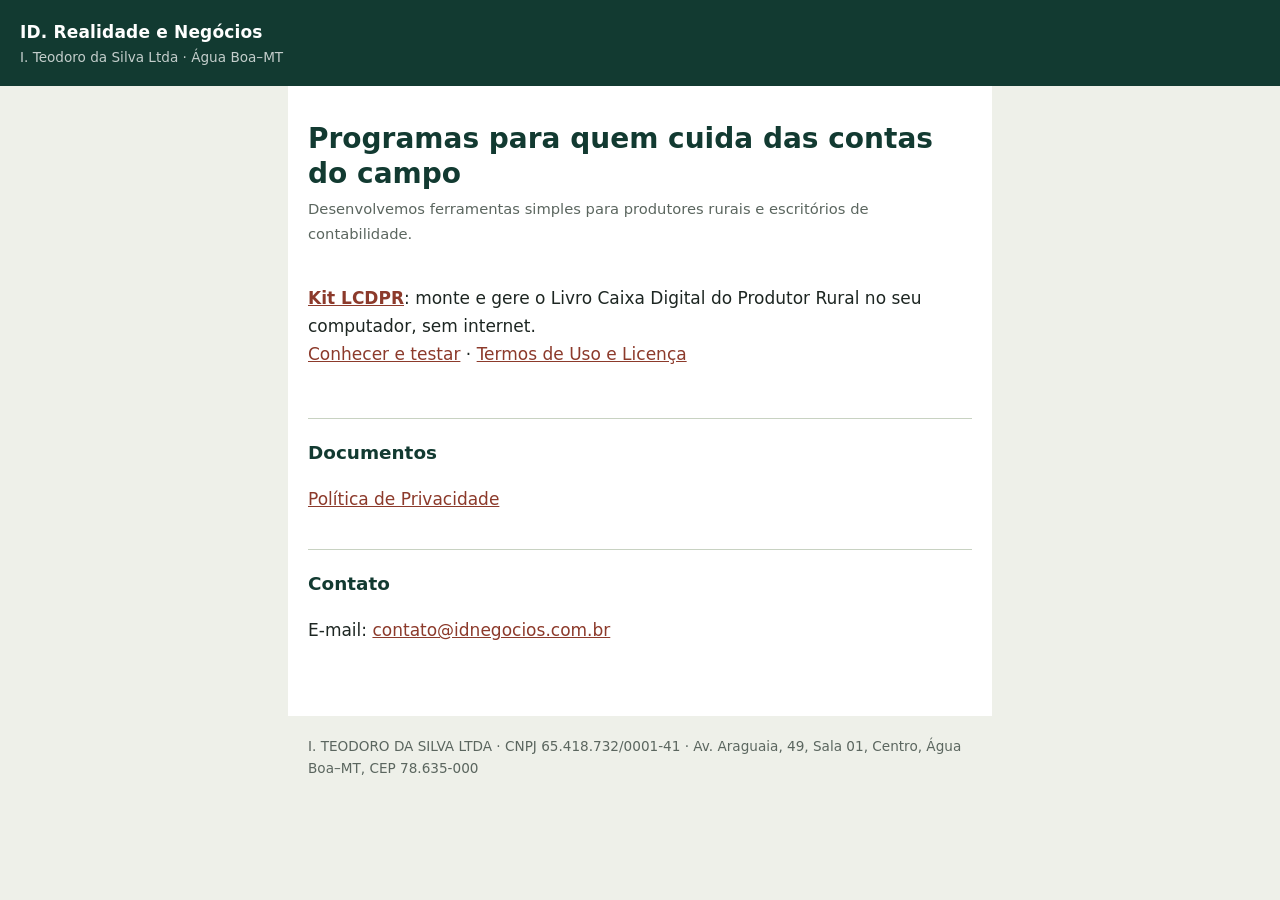
==== commit bde25970: "Restaura a página inicial" ====
--- a/index.html
+++ b/index.html
@@ -1,558 +1,29 @@
 <!DOCTYPE html>
-<html lang="pt-BR" data-tema="claro">
+<html lang="pt-BR">
 <head>
 <meta charset="utf-8">
-<meta http-equiv="Content-Security-Policy" content="default-src 'none'; script-src 'unsafe-inline'; style-src 'unsafe-inline'; img-src data: blob:; connect-src 'none'; form-action 'none'; base-uri 'none'">
-<meta name="viewport" content="width=device-width, initial-scale=1">
-<title>Kit LCDPR — Livro Caixa Digital do Produtor Rural</title>
-<style>/* Kit LCDPR — visual "Cerrado": palha, verde-mata, soja madura e terra roxa */
-:root{
-  --f-display:"Bahnschrift","DIN Alternate","DIN Next","Barlow Semi Condensed","Roboto Condensed","Arial Narrow",sans-serif;
-  --f-texto:"Segoe UI Variable Text","Segoe UI",system-ui,-apple-system,Roboto,"Helvetica Neue",Arial,sans-serif;
-  --fundo:#EEF0E9; --papel:#F8F9F5; --papel-2:#F2F4EE; --mata:#123A31; --mata-2:#1C5244; --rail-tx:#CFE0D6;
-  --texto:#1A2A25; --sub:#5E6E66; --linha:#C8D2C2; --linha-2:#DDE3D8;
-  --soja:#D4A017; --soja-tx:#7F5D06; --soja-bg:#F6EBC8; --terra:#8C3A2B; --terra-bg:#F3DFD9; --lavoura:#3D8B4F; --lavoura-bg:#DCEBDD;
-  --foco:#3D8B4F; --curva:#1C5244; --sombra:0 18px 50px rgba(18,58,49,.22); --r:10px; --r-s:6px;
-  color-scheme:light;
-}
-[data-tema="escuro"]{
-  --fundo:#0E1B17; --papel:#15251F; --papel-2:#1A2C26; --mata:#0A1512; --mata-2:#18352C; --rail-tx:#A9C2B6;
-  --texto:#E3EAE4; --sub:#93A49B; --linha:#2E453D; --linha-2:#243831;
-  --soja:#E2B53A; --soja-tx:#E9C45D; --soja-bg:#3A3216; --terra:#D9826B; --terra-bg:#3B241E; --lavoura:#6CC082; --lavoura-bg:#1D3A27;
-  --foco:#6CC082; --curva:#BFD8CB; --sombra:0 18px 50px rgba(0,0,0,.5); color-scheme:dark;
-}
-*{box-sizing:border-box}
-html,body{margin:0;height:100%}
-body{font:14px/1.5 var(--f-texto);color:var(--texto);background:var(--fundo);display:flex;min-height:100vh}
-button,input,select,textarea{font:inherit;color:inherit}
-button{cursor:pointer}
-:focus-visible{outline:2px solid var(--foco);outline-offset:2px}
-.num,.v-num{font-family:var(--f-display);font-variant-numeric:tabular-nums lining-nums;letter-spacing:.01em}
-code{font-size:12.5px;background:var(--papel-2);border:1px solid var(--linha-2);border-radius:4px;padding:0 4px}
-
-/* ---------------- trilho lateral */
-.rail{width:224px;flex:none;background:var(--mata);color:var(--rail-tx);display:flex;flex-direction:column;position:sticky;top:0;height:100vh;padding:18px 12px 14px}
-.marca{display:flex;align-items:center;gap:10px;padding:2px 8px 22px;color:#fff;text-decoration:none}
-.marca svg{flex:none}
-.marca b{font-family:var(--f-display);font-weight:600;font-size:19px;letter-spacing:.02em;display:block;line-height:1.1}
-.marca small{display:block;font-size:11.5px;color:var(--rail-tx);opacity:.8}
-.rail nav{display:flex;flex-direction:column;gap:2px}
-.rail nav button{display:flex;align-items:center;gap:11px;border:0;background:none;color:var(--rail-tx);padding:9px 10px;border-radius:8px;text-align:left;font-size:14px}
-.rail nav button svg{flex:none;opacity:.85}
-.rail nav button:hover{background:rgba(255,255,255,.06);color:#fff}
-.rail nav button.ativa{background:rgba(255,255,255,.1);color:#fff;box-shadow:inset 3px 0 var(--soja)}
-.rail nav .rot{flex:1}
-.rail .qt{font-family:var(--f-display);font-size:12px;min-width:22px;text-align:center;border-radius:999px;padding:0 6px;background:rgba(255,255,255,.1)}
-.rail .qt.e{background:var(--terra);color:#fff}
-.rail .pe-rail{margin-top:auto;display:flex;align-items:center;justify-content:space-between;padding:10px 8px 0;border-top:1px solid rgba(255,255,255,.08);font-size:11.5px;opacity:.85}
-.rail .pe-rail button{border:1px solid rgba(255,255,255,.18);background:none;color:var(--rail-tx);border-radius:999px;padding:4px 10px;display:flex;gap:6px;align-items:center;font-size:12px}
-
-/* ---------------- área principal */
-.area{flex:1;min-width:0;display:flex;flex-direction:column}
-.topo{position:sticky;top:0;z-index:20;display:flex;align-items:center;gap:14px;padding:10px 28px;background:color-mix(in srgb,var(--fundo) 88%,transparent);backdrop-filter:blur(8px);border-bottom:1px solid var(--linha-2)}
-.contexto{min-width:0;display:flex;flex-direction:column;line-height:1.25;border:0;background:none;text-align:left;padding:0}
-.contexto b{font-weight:600;white-space:nowrap;overflow:hidden;text-overflow:ellipsis;max-width:280px}
-.contexto span{font-size:12px;color:var(--sub)}
-.comando{flex:1;max-width:560px;margin:0 auto;display:flex;align-items:center;gap:10px;border:1px solid var(--linha);background:var(--papel);border-radius:999px;padding:8px 14px;color:var(--sub);text-align:left}
-.comando:hover{border-color:var(--mata-2)}
-.comando span{flex:1;white-space:nowrap;overflow:hidden;text-overflow:ellipsis}
-kbd{font-family:var(--f-texto);font-size:11px;border:1px solid var(--linha);border-bottom-width:2px;border-radius:4px;padding:0 5px;background:var(--papel);color:var(--sub)}
-.estado{display:flex;align-items:center;gap:6px;font-size:12.5px;color:var(--sub);white-space:nowrap;border:0;background:none;padding:4px 6px;border-radius:6px}
-.estado:hover{background:var(--papel-2)}
-.estado i{width:8px;height:8px;border-radius:50%;background:var(--lavoura)}
-.estado.sujo i{background:var(--soja)}
-.estado.gravando i{background:var(--soja);animation:pulso 1s infinite}
-.estado.erro{color:var(--terra);font-weight:600}.estado.erro i{background:var(--terra)}
-@keyframes pulso{50%{opacity:.3}}
-.icone-btn{border:1px solid transparent;background:none;border-radius:8px;padding:6px;display:inline-flex;color:var(--texto)}
-.icone-btn:hover{background:var(--papel-2);border-color:var(--linha-2)}
-.icone-btn:disabled{opacity:.35;cursor:default;background:none}
-main{padding:26px 28px 60px;max-width:1240px;width:100%}
-
-/* ---------------- tipografia de página */
-h1{font-family:var(--f-display);font-weight:600;font-size:30px;line-height:1.1;margin:0;letter-spacing:.005em}
-h2{font-family:var(--f-display);font-weight:600;font-size:19px;margin:0 0 4px}
-h3{font-size:14.5px;margin:0 0 6px}
-.lead{color:var(--sub);margin:6px 0 0;max-width:72ch}
-.cab-pag{display:flex;align-items:flex-end;gap:16px;flex-wrap:wrap;margin-bottom:22px}
-.cab-pag .esp{flex:1}
-.dica{font-size:12.5px;color:var(--sub)}
-.msg-campo{font-size:12px;color:var(--terra)}
-
-/* ---------------- botões e campos */
-.btn{border:1px solid var(--linha);background:var(--papel);border-radius:8px;padding:7px 14px;white-space:nowrap;display:inline-flex;align-items:center;gap:7px}
-.btn:hover{border-color:var(--mata-2)}
-.btn.p{background:var(--mata);border-color:var(--mata);color:#fff}
-[data-tema="escuro"] .btn.p{background:var(--lavoura);border-color:var(--lavoura);color:#0b1a12}
-.btn.p:hover{filter:brightness(1.12)}
-.btn.q{border-color:transparent;background:none}
-.btn.q:hover{background:var(--papel-2)}
-.btn.perigo{color:var(--terra)}
-.btn.mini{padding:3px 10px;font-size:12.5px}
-.btn:disabled{opacity:.5;cursor:default}
-label.f{display:flex;flex-direction:column;gap:5px;font-size:12.5px;color:var(--sub);min-width:0}
-label.f>span:first-child{font-weight:500}
-.obr{color:var(--terra)}
-input,select,textarea{border:1px solid var(--linha);border-radius:var(--r-s);padding:8px 10px;background:var(--papel);width:100%;min-width:0;color:var(--texto)}
-input:focus,select:focus,textarea:focus{outline:none;border-color:var(--lavoura);box-shadow:0 0 0 3px color-mix(in srgb,var(--lavoura) 22%,transparent)}
-input.invalido,select.invalido{border-color:var(--terra);background:var(--terra-bg)}
-.grade{display:grid;grid-template-columns:repeat(12,1fr);gap:14px 16px}
-.c2{grid-column:span 2}.c3{grid-column:span 3}.c4{grid-column:span 4}.c5{grid-column:span 5}.c6{grid-column:span 6}.c8{grid-column:span 8}.c12{grid-column:span 12}
-.chk{display:flex;gap:8px;align-items:flex-start;font-size:13px}
-.chk input{width:auto;margin-top:3px}
-
-/* ---------------- folha (superfície principal, divisões por fio) */
-.folha{background:var(--papel);border:1px solid var(--linha-2);border-radius:var(--r);margin-bottom:20px}
-.folha>.sec{padding:20px 22px}
-.folha>.sec+.sec{border-top:1px solid var(--linha-2)}
-.sec-cab{display:flex;align-items:baseline;gap:12px;flex-wrap:wrap;margin-bottom:12px}
-.sec-cab .esp{flex:1}
-
-/* ---------------- painel */
-.ola{display:flex;align-items:flex-end;justify-content:space-between;gap:20px;flex-wrap:wrap;margin-bottom:18px}
-.ola h1{font-size:34px}
-.selo{display:inline-flex;align-items:center;gap:6px;border-radius:999px;padding:3px 11px;font-size:12.5px;font-weight:500;border:1px solid}
-.selo.ok{color:var(--lavoura);border-color:color-mix(in srgb,var(--lavoura) 45%,transparent);background:var(--lavoura-bg)}
-.selo.aviso{color:var(--soja-tx);border-color:color-mix(in srgb,var(--soja) 55%,transparent);background:var(--soja-bg)}
-.selo.alto{color:var(--terra);border-color:color-mix(in srgb,var(--terra) 45%,transparent);background:var(--terra-bg)}
-.razao{display:flex;flex-wrap:wrap;border-top:1px solid var(--linha);border-bottom:1px solid var(--linha);margin-bottom:22px}
-.razao>div{flex:1 1 160px;padding:12px 18px 12px 0}
-.razao>div+div{padding-left:18px;border-left:1px solid var(--linha-2)}
-.razao .r{font-size:12.5px;color:var(--sub)}
-.razao .v{font-family:var(--f-display);font-size:26px;font-weight:600;font-variant-numeric:tabular-nums;line-height:1.2;white-space:nowrap}
-.razao .v small{font-size:14px;font-weight:500;color:var(--sub);margin-right:3px}
-.v.rec{color:var(--soja-tx)}.v.desp{color:var(--terra)}.v.neg{color:var(--terra)}
-
-.safra{background:var(--papel);border:1px solid var(--linha-2);border-radius:var(--r);padding:18px 18px 8px;margin-bottom:22px}
-.safra .legenda{display:flex;gap:16px;flex-wrap:wrap;font-size:12.5px;color:var(--sub)}
-.safra .legenda i{display:inline-block;width:10px;height:10px;border-radius:2px;margin-right:6px;vertical-align:-1px}
-.safra svg{display:block;width:100%;height:auto;margin-top:6px}
-.talhao{cursor:pointer}
-.talhao .chao{fill:var(--papel-2);stroke:var(--linha-2)}
-.talhao:hover .chao,.talhao:focus .chao{fill:color-mix(in srgb,var(--lavoura) 12%,var(--papel-2));stroke:var(--lavoura)}
-.talhao.vazio .mes{fill:var(--linha)}
-.safra .mes{font-family:var(--f-display);font-size:15px;fill:var(--sub)}
-.safra .rot-v{font-family:var(--f-display);font-size:13px;fill:var(--texto)}
-.safra .curva{fill:none;stroke:var(--curva);stroke-width:2.5;stroke-linejoin:round}
-.safra .no{fill:var(--papel);stroke:var(--curva);stroke-width:2}
-.safra-rolo{overflow-x:auto}
-.safra .base{stroke:var(--linha);stroke-dasharray:3 4}
-
-.duas{display:grid;grid-template-columns:minmax(0,1.35fr) minmax(0,1fr);gap:20px;align-items:start}
-.radar{list-style:none;margin:0;padding:0}
-.radar li{display:grid;grid-template-columns:14px 1fr auto;gap:4px 12px;padding:12px 0;border-top:1px solid var(--linha-2)}
-.radar li:first-child{border-top:0;padding-top:2px}
-.radar .pt{width:10px;height:10px;border-radius:50%;margin-top:6px}
-.pt.alto{background:var(--terra)}.pt.medio{background:var(--soja)}.pt.info{background:var(--linha);box-shadow:inset 0 0 0 2px var(--sub)}
-.radar b{font-weight:600}
-.radar p{grid-column:2/4;margin:0;color:var(--sub);font-size:13px}
-.barras{list-style:none;margin:0;padding:0}
-.barras li{display:grid;grid-template-columns:minmax(0,1fr) auto;gap:2px 10px;padding:6px 0;font-size:13px}
-.barras .trilho{grid-column:1/3;height:8px;border-radius:999px;background:var(--papel-2);overflow:hidden}
-.barras .trilho i{display:block;height:100%;background:var(--terra);border-radius:999px}
-.barras.rec .trilho i{background:var(--soja)}
-.apur{display:grid;grid-template-columns:auto 1fr auto;gap:8px 12px;align-items:center;font-size:13px}
-.apur .trilho{height:12px;border-radius:3px;background:var(--papel-2);overflow:hidden}
-.apur .trilho i{display:block;height:100%;background:var(--curva);opacity:.55}
-.apur .trilho i.melhor{opacity:1}
-.apur .trilho i.melhor{background:var(--lavoura)}
-
-/* ---------------- boas-vindas (projeto vazio) */
-.boas{display:grid;grid-template-columns:1.1fr 1fr;gap:28px;align-items:center;margin-top:10px}
-.boas h1{font-size:40px;line-height:1.05}
-.caminhos{display:flex;flex-direction:column;gap:10px}
-.caminho{display:grid;grid-template-columns:40px 1fr;gap:2px 14px;align-items:center;text-align:left;border:1px solid var(--linha);background:var(--papel);border-radius:var(--r);padding:14px 16px}
-.caminho:hover{border-color:var(--lavoura)}
-.caminho svg{grid-row:1/3;color:var(--lavoura)}
-.caminho b{font-weight:600}
-.caminho span{font-size:13px;color:var(--sub)}
-
-/* ---------------- lançar por frase */
-.frase{background:var(--papel);border:1px solid var(--linha);border-radius:14px;padding:6px;margin-bottom:18px}
-.frase:focus-within{border-color:var(--lavoura);box-shadow:0 0 0 4px color-mix(in srgb,var(--lavoura) 15%,transparent)}
-.frase .linha-in{display:flex;align-items:center;gap:8px;padding:4px 6px 4px 12px}
-.frase input{border:0;background:none;font-size:16px;padding:10px 4px;box-shadow:none!important}
-.frase .chips{display:flex;flex-wrap:wrap;gap:6px;padding:4px 12px 10px;min-height:20px}
-.chip{display:inline-flex;align-items:center;gap:5px;border-radius:999px;padding:2px 10px;font-size:12.5px;background:var(--papel-2);border:1px solid var(--linha-2);white-space:nowrap}
-.chip b{font-weight:600}
-.chip.falta{color:var(--terra);border-color:color-mix(in srgb,var(--terra) 40%,transparent);background:var(--terra-bg)}
-.chip.rec{color:var(--soja-tx);background:var(--soja-bg);border-color:color-mix(in srgb,var(--soja) 45%,transparent)}
-.chip.desp{color:var(--terra);background:var(--terra-bg);border-color:color-mix(in srgb,var(--terra) 35%,transparent)}
-.chip.cat{background:none}
-
-/* ---------------- filtros e tabela */
-.meses{display:flex;gap:4px;overflow-x:auto;padding-bottom:2px;margin-bottom:10px}
-.meses button{flex:1 0 56px;border:1px solid var(--linha-2);background:var(--papel);border-radius:8px;padding:5px 4px 4px;display:flex;flex-direction:column;align-items:center;gap:3px;font-size:12.5px;color:var(--sub)}
-.meses button i{display:block;height:3px;border-radius:2px;background:var(--linha);width:60%}
-.meses button.tem i{background:var(--lavoura)}
-.meses button.on{border-color:var(--mata);color:var(--texto);background:var(--papel-2);font-weight:600}
-.filtros{display:flex;flex-wrap:wrap;gap:8px;align-items:center;margin-bottom:12px}
-.filtros .esp{flex:1}
-.seg{display:inline-flex;border:1px solid var(--linha);border-radius:8px;overflow:hidden;background:var(--papel)}
-.seg button{border:0;background:none;padding:6px 12px;font-size:13px;color:var(--sub);display:inline-flex;gap:6px;align-items:center}
-.seg button+button{border-left:1px solid var(--linha-2)}
-.seg button.on{background:var(--mata);color:#fff}
-[data-tema="escuro"] .seg button.on{background:var(--mata-2)}
-.seg .n{font-family:var(--f-display);font-size:12px}
-.busca{position:relative;flex:0 1 260px}
-.busca input{padding-left:32px;border-radius:999px}
-.busca svg{position:absolute;left:10px;top:50%;transform:translateY(-50%);color:var(--sub)}
-.tabela{background:var(--papel);border:1px solid var(--linha-2);border-radius:var(--r);overflow:hidden}
-table.t{width:100%;border-collapse:collapse;font-size:13.5px}
-table.t th{font-weight:500;font-size:12.5px;color:var(--sub);text-align:left;padding:9px 14px;border-bottom:1px solid var(--linha);background:var(--papel)}
-table.t td{padding:9px 14px;border-bottom:1px solid var(--linha-2);vertical-align:top}
-table.t tr:last-child td{border-bottom:0}
-table.t .n{text-align:right;white-space:nowrap;font-family:var(--f-display);font-variant-numeric:tabular-nums;font-size:14.5px}
-table.t tbody tr.clic{cursor:pointer}
-table.t tbody tr.clic:hover td{background:var(--papel-2)}
-table.t tr.erro td:first-child{box-shadow:inset 3px 0 var(--terra)}
-table.t tr.pend td:first-child{box-shadow:inset 3px 0 var(--soja)}
-table.t tfoot td{border-top:1px solid var(--linha);font-weight:600;background:var(--papel-2)}
-.data-c{white-space:nowrap;font-family:var(--f-display);font-size:14px}
-.hist-c .sub{display:block;font-size:12px;color:var(--sub)}
-.val-e{color:var(--soja-tx)}.val-s{color:var(--terra)}
-.tag{display:inline-block;font-size:11.5px;border-radius:999px;padding:0 8px;margin-left:6px;border:1px solid var(--linha);color:var(--sub);vertical-align:1px}
-.tag.pend{border-color:color-mix(in srgb,var(--soja) 60%,transparent);color:var(--soja-tx);background:var(--soja-bg)}
-.vazio-tab{padding:36px 20px;text-align:center;color:var(--sub)}
-.pag{display:flex;gap:10px;align-items:center;justify-content:flex-end;margin-top:10px}
-
-/* ---------------- menus suspensos */
-.menu-wrap{position:relative;display:inline-block}
-.menu{position:absolute;right:0;top:calc(100% + 6px);z-index:40;min-width:270px;background:var(--papel);border:1px solid var(--linha);border-radius:var(--r);box-shadow:var(--sombra);padding:6px;display:none}
-.menu.aberto{display:block}
-.menu button{display:flex;width:100%;gap:10px;align-items:flex-start;border:0;background:none;border-radius:7px;padding:8px 10px;text-align:left}
-.menu button:hover{background:var(--papel-2)}
-.menu button span{display:flex;flex-direction:column}
-.menu button small{color:var(--sub);font-size:12px}
-.menu hr{border:0;border-top:1px solid var(--linha-2);margin:6px 4px}
-
-/* ---------------- gaveta lateral */
-.veu{position:fixed;inset:0;background:rgba(10,24,19,.35);z-index:60;opacity:0;pointer-events:none;transition:opacity .18s}
-.veu.on{opacity:1;pointer-events:auto}
-.gaveta{position:fixed;top:0;right:0;bottom:0;width:min(520px,100vw);background:var(--papel);z-index:61;box-shadow:var(--sombra);transform:translateX(102%);transition:transform .22s cubic-bezier(.2,.8,.2,1);display:flex;flex-direction:column}
-.gaveta.on{transform:none}
-.gaveta .g-cab{padding:18px 22px 12px;border-bottom:1px solid var(--linha-2);display:flex;align-items:center;gap:10px}
-.gaveta .g-corpo{padding:18px 22px;overflow:auto;flex:1}
-.gaveta .g-pe{padding:12px 22px;border-top:1px solid var(--linha-2);display:flex;gap:8px;align-items:center}
-.gaveta .g-pe .esp{flex:1}
-.mov{display:grid;grid-template-columns:1fr 1fr;border:1px solid var(--linha);border-radius:8px;overflow:hidden}
-.mov button{border:0;background:var(--papel);padding:9px;font-weight:500;color:var(--sub)}
-.mov button.on.e{background:var(--soja-bg);color:var(--soja-tx);box-shadow:inset 0 -3px var(--soja)}
-.mov button.on.s{background:var(--terra-bg);color:var(--terra);box-shadow:inset 0 -3px var(--terra)}
-.valor-grande{font-family:var(--f-display);font-size:24px!important;font-variant-numeric:tabular-nums;padding:8px 12px!important}
-.erros-g{border-left:3px solid var(--terra);background:var(--terra-bg);padding:8px 12px;border-radius:0 6px 6px 0;font-size:13px;margin-bottom:14px}
-
-/* ---------------- paleta de comandos */
-.paleta-veu{position:fixed;inset:0;background:rgba(10,24,19,.35);z-index:80;display:none;align-items:flex-start;justify-content:center;padding-top:12vh}
-.paleta-veu.on{display:flex}
-.paleta{width:min(640px,94vw);background:var(--papel);border:1px solid var(--linha);border-radius:14px;box-shadow:var(--sombra);overflow:hidden}
-.paleta input{border:0;border-bottom:1px solid var(--linha-2);border-radius:0;font-size:17px;padding:16px 18px;box-shadow:none!important}
-.paleta ul{list-style:none;margin:0;padding:6px;max-height:52vh;overflow:auto}
-.paleta li{display:flex;gap:12px;align-items:center;padding:9px 12px;border-radius:8px;cursor:pointer}
-.paleta li.sel{background:var(--papel-2);box-shadow:inset 3px 0 var(--lavoura)}
-.paleta li .tx{flex:1;min-width:0}
-.paleta li .tx small{display:block;color:var(--sub);font-size:12px;white-space:nowrap;overflow:hidden;text-overflow:ellipsis}
-.paleta .grupo{font-size:12px;color:var(--sub);padding:8px 12px 4px}
-.paleta .rodape-p{display:flex;gap:14px;padding:8px 14px;border-top:1px solid var(--linha-2);font-size:12px;color:var(--sub)}
-
-/* ---------------- passos de entrega (sequência real) */
-.passos{list-style:none;margin:0;padding:0;counter-reset:p}
-.passos>li{position:relative;padding:0 0 26px 52px}
-.passos>li::before{counter-increment:p;content:counter(p);position:absolute;left:0;top:-2px;width:34px;height:34px;border-radius:50%;display:grid;place-items:center;font-family:var(--f-display);font-size:17px;font-weight:600;background:var(--papel);border:2px solid var(--linha);color:var(--sub)}
-.passos>li.ok::before{border-color:var(--lavoura);color:var(--lavoura)}
-.passos>li.ruim::before{border-color:var(--terra);color:var(--terra)}
-.passos>li::after{content:"";position:absolute;left:16px;top:36px;bottom:2px;width:2px;background:var(--linha-2)}
-.passos>li:last-child::after{display:none}
-.lista-v{list-style:none;margin:0;padding:0}
-.lista-v li{display:flex;gap:10px;align-items:flex-start;padding:8px 0;border-top:1px solid var(--linha-2);font-size:13.5px}
-.lista-v li:first-child{border-top:0}
-.lista-v .tx{flex:1}
-pre.prev{background:var(--mata);color:#D8EADF;border-radius:var(--r-s);padding:12px 14px;font:12px/1.55 Consolas,"Cascadia Mono",ui-monospace,monospace;overflow:auto;max-height:360px;white-space:pre;margin:10px 0 0}
-details>summary{cursor:pointer;color:var(--sub);font-size:13px}
-
-/* ---------------- abas internas (cadastros) */
-.abas-int{display:flex;gap:4px;border-bottom:1px solid var(--linha);margin-bottom:20px}
-.abas-int button{border:0;background:none;padding:10px 14px;color:var(--sub);border-bottom:2px solid transparent;margin-bottom:-1px;display:inline-flex;gap:8px;align-items:center}
-.abas-int button.on{color:var(--texto);border-bottom-color:var(--mata);font-weight:600}
-[data-tema="escuro"] .abas-int button.on{border-bottom-color:var(--lavoura)}
-.abas-int .qt{font-family:var(--f-display);font-size:11.5px;border-radius:999px;padding:0 7px;background:var(--terra);color:#fff}
-.lista-itens{display:flex;flex-wrap:wrap;gap:8px;margin-bottom:16px}
-.item-sel{border:1px solid var(--linha);background:var(--papel);border-radius:8px;padding:7px 12px;text-align:left;display:flex;flex-direction:column;line-height:1.3}
-.item-sel small{color:var(--sub);font-size:12px}
-.item-sel.on{border-color:var(--mata);box-shadow:inset 0 0 0 1px var(--mata)}
-[data-tema="escuro"] .item-sel.on{border-color:var(--lavoura);box-shadow:inset 0 0 0 1px var(--lavoura)}
-.item-sel.err{border-color:var(--terra)}
-
-/* ---------------- conciliação */
-.par{display:grid;grid-template-columns:1fr 92px 1fr auto;gap:14px;align-items:center;padding:14px 0;border-top:1px solid var(--linha-2)}
-.par:first-child{border-top:0}
-.par .lado small{display:block;color:var(--sub);font-size:12px}
-.par .ponte{text-align:center;font-size:12px;color:var(--sub)}
-.par .ponte svg{display:block;margin:0 auto 2px;color:var(--lavoura)}
-
-/* ---------------- diálogos, avisos */
-dialog{border:1px solid var(--linha);border-radius:14px;padding:0;max-width:500px;width:92vw;background:var(--papel);color:var(--texto);box-shadow:var(--sombra)}
-dialog::backdrop{background:rgba(10,24,19,.4)}
-dialog.sem-modal{position:fixed;top:16%;left:50%;transform:translateX(-50%);z-index:100;box-shadow:0 0 0 100vmax rgba(10,24,19,.4),var(--sombra)}
-dialog .cab{padding:16px 20px 6px;font-family:var(--f-display);font-size:18px;font-weight:600}
-dialog .corpo{padding:8px 20px 16px;display:flex;flex-direction:column;gap:12px}
-dialog .pe{padding:12px 20px;border-top:1px solid var(--linha-2);display:flex;justify-content:flex-end;gap:8px}
-.alerta{border-radius:8px;padding:10px 14px;border:1px solid;font-size:13.5px}
-.alerta.e{background:var(--terra-bg);border-color:color-mix(in srgb,var(--terra) 40%,transparent)}
-.alerta.a{background:var(--soja-bg);border-color:color-mix(in srgb,var(--soja) 50%,transparent)}
-.alerta.k{background:var(--lavoura-bg);border-color:color-mix(in srgb,var(--lavoura) 40%,transparent)}
-.toast{position:fixed;left:50%;bottom:22px;transform:translateX(-50%);background:var(--mata);color:#fff;padding:10px 14px 10px 18px;border-radius:999px;box-shadow:var(--sombra);z-index:90;display:flex;gap:14px;align-items:center;font-size:13.5px;max-width:92vw}
-.toast button{border:0;background:rgba(255,255,255,.14);color:#fff;border-radius:999px;padding:3px 12px;font-weight:600}
-details.ajuda{border-top:1px solid var(--linha-2);padding:12px 0}
-details.ajuda summary{font-weight:600;color:var(--texto);font-size:14.5px}
-details.ajuda>div{margin-top:8px;max-width:76ch}
-#impressao{display:none}
-
-/* ---------------- responsivo */
-@media (max-width:1000px){.duas,.boas{grid-template-columns:1fr}}
-@media (max-width:820px){
-  body{flex-direction:column}
-  .rail{position:fixed;bottom:0;top:auto;left:0;right:0;width:auto;height:auto;flex-direction:row;padding:4px 6px calc(4px + env(safe-area-inset-bottom));z-index:50}
-  .rail .marca,.rail .pe-rail{display:none}
-  .rail nav{flex-direction:row;width:100%;justify-content:space-around}
-  .rail nav button{flex-direction:column;gap:2px;font-size:10.5px;padding:6px 4px}
-  .rail nav button.ativa{box-shadow:inset 0 3px var(--soja)}
-  .rail .qt{display:none}
-  .toast{bottom:82px}
-  .safra svg{min-width:760px}
-  .topo{padding:8px 14px;gap:8px}.contexto{display:none}.comando kbd{display:none}
-  main{padding:18px 14px 90px}
-  .grade{grid-template-columns:repeat(6,1fr)}.c8,.c12,.c4,.c5,.c6{grid-column:span 6}.c2,.c3{grid-column:span 3}
-  .razao>div{flex-basis:45%}.razao>div+div{border-left:0;padding-left:0}
-  .par{grid-template-columns:1fr;gap:6px}.par .ponte{text-align:left}
-  h1{font-size:25px}.ola h1,.boas h1{font-size:28px}
-  .estado span{display:none}
-}
-@media (prefers-reduced-motion:reduce){*{transition:none!important;animation:none!important}}
-@media print{
-  body{display:block;background:#fff;color:#000}
-  .rail,.area,.toast,dialog,.gaveta,.veu,.paleta-veu{display:none!important}
-  #impressao{display:block;font:11px/1.4 var(--f-texto)}
-  #impressao h1{font-size:16px}#impressao h2{font-size:13px;margin:12px 0 6px}
-  #impressao table{width:100%;border-collapse:collapse}
-  #impressao th,#impressao td{border:1px solid #999;padding:3px 5px;text-align:left}
-  #impressao .n{text-align:right}
-  #impressao .ass{margin-top:40px;display:flex;gap:40px}
-  #impressao .ass div{flex:1;border-top:1px solid #000;text-align:center;padding-top:4px}
-  @page{size:A4 landscape;margin:12mm}
-}
-
-/* ---------------- classificação */
-.conf{display:inline-block;font-family:var(--f-display);font-size:11.5px;border-radius:999px;padding:0 7px;vertical-align:1px;border:1px solid}
-.conf.alta{color:var(--lavoura);border-color:color-mix(in srgb,var(--lavoura) 45%,transparent);background:var(--lavoura-bg)}
-.conf.media{color:var(--soja-tx);border-color:color-mix(in srgb,var(--soja) 55%,transparent);background:var(--soja-bg)}
-.conf.baixa{color:var(--terra);border-color:color-mix(in srgb,var(--terra) 40%,transparent);background:var(--terra-bg)}
-.termo{display:flex;height:14px;border-radius:999px;overflow:hidden;gap:2px;background:var(--papel-2)}
-.termo i{display:block;min-width:0}
-.termo i.alta,.termo-leg i.alta{background:var(--lavoura)}.termo i.media,.termo-leg i.media{background:var(--soja)}.termo i.baixa,.termo-leg i.baixa{background:var(--terra)}
-.termo-leg{display:flex;flex-wrap:wrap;gap:6px 16px;margin-top:8px;font-size:13px;align-items:center}
-.termo-leg .esp{flex:1}
-.termo-leg i{display:inline-block;width:10px;height:10px;border-radius:2px;margin-right:6px;vertical-align:-1px}
-.fila{list-style:none;margin:0;padding:0}
-.fila-it{display:grid;grid-template-columns:minmax(0,1fr) auto;gap:8px 16px;align-items:center;padding:12px 0;border-top:1px solid var(--linha-2)}
-.fila-it:first-child{border-top:0}
-.fila-it.naoop{box-shadow:inset 3px 0 var(--terra);padding-left:12px}
-.fila-it.sentido{box-shadow:inset 3px 0 var(--soja);padding-left:12px}
-.fi-tx{display:flex;flex-direction:column;gap:2px;min-width:0}
-.fi-motivo{font-size:12.5px;color:var(--sub)}
-.fi-acoes{display:flex;gap:6px;flex-wrap:wrap;justify-content:flex-end;align-items:center}
-.fi-acoes select{width:auto;padding:3px 8px;font-size:12.5px}
-.btn.sug{border-color:var(--lavoura);color:var(--lavoura);font-weight:600}
-.regra-nova{display:flex;gap:8px;margin-top:12px;flex-wrap:wrap}
-.regra-nova input{flex:1 1 160px;width:auto}.regra-nova select{flex:0 1 200px;width:auto}
-ol.ordem{margin:0;padding-left:20px;line-height:1.8}
-@media (max-width:820px){.fila-it{grid-template-columns:1fr}.fi-acoes{justify-content:flex-start}}
-
-/* ---------------- recentes */
-.recentes{margin-top:34px}
-.recentes ul{list-style:none;margin:10px 0 0;padding:0;display:grid;grid-template-columns:repeat(auto-fill,minmax(300px,1fr));gap:10px}
-.recentes li{display:flex;align-items:center;gap:4px;background:var(--papel);border:1px solid var(--linha);border-radius:var(--r);padding:4px 6px 4px 4px}
-.recentes li:hover{border-color:var(--lavoura)}
-.recente{flex:1;min-width:0;display:flex;align-items:center;gap:12px;border:0;background:none;text-align:left;padding:10px 10px;color:var(--texto)}
-.recente svg{color:var(--lavoura);flex:none}
-.recente span{display:flex;flex-direction:column;min-width:0}
-.recente b{white-space:nowrap;overflow:hidden;text-overflow:ellipsis}
-.recente small{color:var(--sub);font-size:12px}
-
-/* 0.6 — grupo, divisão, folha */
-.tag.fora{border-style:dashed;color:var(--sub)}
-.tag.folha{border-color:color-mix(in srgb,var(--lavoura) 50%,transparent);color:var(--lavoura);background:var(--lavoura-bg)}
-.tag.dono{border-color:color-mix(in srgb,var(--mata-2) 45%,transparent);color:var(--mata-2)}
-[data-tema="escuro"] .tag.dono{color:var(--rail-tx)}
-table.t tr.fora td{opacity:.55}
-table.t tr.fora td.hist-c{text-decoration:none}
-.periodo{border:1px solid var(--linha-2);border-radius:var(--r-s);padding:10px 12px 12px;margin-bottom:10px;background:var(--papel-2)}
-.per-cab{display:flex;align-items:center;gap:10px;margin-bottom:8px;flex-wrap:wrap}
-.per-data{display:flex;align-items:center;gap:8px;font-size:13px;font-weight:600}
-.per-data input{width:auto}
-.soma{font-size:12.5px;border-radius:999px;padding:1px 10px;border:1px solid var(--linha)}
-.soma.ok{color:var(--lavoura);background:var(--lavoura-bg);border-color:color-mix(in srgb,var(--lavoura) 45%,transparent)}
-.soma.ruim{color:var(--terra);background:var(--terra-bg);border-color:color-mix(in srgb,var(--terra) 45%,transparent)}
-table.rateio td{vertical-align:middle}
-table.rateio input,table.rateio select{padding:6px 8px}
-.prev-rateio{display:flex;flex-wrap:wrap;gap:6px;align-items:center;min-height:26px}
-.prev-rateio .chip small{color:var(--sub);font-size:11px}
-.titulares{display:flex;flex-wrap:wrap;gap:8px 18px;align-items:center;margin-top:14px;padding-top:12px;border-top:1px dashed var(--linha-2)}
-.titulares>span:first-child{font-size:12.5px;font-weight:600;color:var(--sub)}
-.titulares .dica{flex-basis:100%;margin:0}
-.sub{display:block;font-size:12px;color:var(--sub)}
-.tabela.rolar{overflow-x:auto}
-.tabela.rolar table{min-width:560px}
-table.rateio select{min-width:150px}
-input:disabled{background:var(--papel-2);color:var(--sub)}
-
-/* 0.6.1 atividades, lote e categorias */
-.ativs{display:grid;grid-template-columns:repeat(auto-fill,minmax(210px,1fr));gap:8px}
-.ativ{text-align:left;border:1px solid var(--linha);background:var(--papel);border-radius:8px;padding:9px 11px;cursor:pointer;font:inherit;color:inherit}
-.ativ b{display:block;font-size:14px}.ativ small{display:block;color:var(--sub);font-size:12px;margin-top:2px}
-.ativ.on{border-color:var(--mata);box-shadow:inset 0 0 0 1px var(--mata);background:var(--papel-2)}
-.ativ:focus-visible{outline:2px solid var(--mata);outline-offset:2px}
-.lista-v.lote li{display:grid;grid-template-columns:minmax(0,1fr) minmax(180px,260px) auto;align-items:center;gap:10px}
-.lista-v.lote select{width:100%}
-@media (max-width:640px){.lista-v.lote li{grid-template-columns:1fr auto}.lista-v.lote li .tx{grid-column:1/-1}}
-.ativ.on b::before{content:"✓ ";color:var(--mata)}
-
-/* 1.0 faixa da edição (beta e demonstração) */
-.faixa-ed{display:flex;align-items:center;gap:10px;flex-wrap:wrap;border-radius:8px;padding:9px 13px;margin:0 0 16px;font-size:13.5px;line-height:1.4;border:1px solid var(--linha)}
-.faixa-ed span{flex:1;min-width:220px}
-.faixa-ed a{font-weight:600;white-space:nowrap}
-.faixa-ed.demo{background:var(--soja-bg);color:var(--soja-tx);border-color:var(--soja)}
-.faixa-ed.beta{background:var(--lavoura-bg);border-color:var(--lavoura)}
-.faixa-ed.vencido{background:var(--terra-bg);border-color:var(--terra)}
-.faixa-ed a,dialog .corpo a{color:var(--mata-2,var(--mata))}
-[data-tema=escuro] .faixa-ed a,[data-tema=escuro] dialog .corpo a{color:inherit}
-
-/* 1.0.1 usabilidade: início, exemplo, primeiros passos */
-.so-cel{display:none}
-.marca{cursor:pointer;border-radius:10px}.marca:hover{background:rgba(255,255,255,.06)}
-.faixa-ed.exemplo{background:var(--soja-bg);border-color:var(--soja);color:var(--texto)}
-.faixa-ed.exemplo .btn{white-space:nowrap}
-.aberto{margin-bottom:18px}.aberto .sec-cab{align-items:center;flex-wrap:wrap;gap:12px}
-.passos{margin-bottom:18px}
-.passos-l{list-style:none;margin:0;padding:0;display:grid;gap:8px}
-.passos-l li{display:flex;align-items:center;gap:12px;padding:8px 10px;border:1px solid var(--linha-2);border-radius:8px;background:var(--papel)}
-.passos-l li .n{flex:none;width:26px;height:26px;border-radius:50%;display:grid;place-items:center;font-weight:700;font-size:13px;background:var(--papel-2);border:1px solid var(--linha)}
-.passos-l li.ok{opacity:.65}.passos-l li.ok .n{background:var(--lavoura-bg);border-color:var(--lavoura);color:var(--lavoura)}
-.passos-l li .tx{flex:1;min-width:0}.passos-l li .tx b{display:block}.passos-l li .tx small{color:var(--sub)}
-@media (max-width:820px){
-  .so-cel{display:inline-flex}
-  .comando{flex:0 0 auto;margin:0;padding:8px 10px}.comando span{display:none}
-  .topo .estado{margin-left:auto}
-  .faixa-ed.exemplo span{min-width:0;flex-basis:100%}
-  .passos-l li{flex-wrap:wrap}.passos-l li .btn{margin-left:38px}
-}
-@media (max-width:820px){
-  .abas-int{overflow-x:auto;scrollbar-width:none;-webkit-overflow-scrolling:touch}
-  .abas-int button{white-space:nowrap;flex:none;padding:10px 10px}
-  .passos-l li{display:grid;grid-template-columns:26px 1fr;gap:4px 12px}
-  .passos-l li .btn{grid-column:2;justify-self:start;margin:4px 0 0}
-}
-button.selo{cursor:pointer;font:inherit;font-size:12.5px}
-
-/* 1.1 fluxo: cobertura, certeza, trocas */
-.t.cob th.c,.t.cob td.c{text-align:center;padding:6px 2px;width:26px}
-.cel{display:inline-block;width:14px;height:14px;border-radius:4px;vertical-align:middle;background:var(--papel-2);border:1px solid var(--linha)}
-.cel.ok{background:var(--lavoura);border-color:var(--lavoura)}
-.cel.falta{background:var(--terra);border-color:var(--terra)}
-.leg-cob{margin:8px 0 0;display:flex;gap:6px 14px;flex-wrap:wrap;align-items:center}.leg-cob .cel{margin-right:4px}
-.par-info{grid-column:1/-1;margin-top:-4px;font-size:12.5px}
-.conf{display:inline-block;border-radius:999px;padding:1px 8px;font-size:11.5px;font-weight:600;border:1px solid}
-.conf.alta{color:var(--lavoura);border-color:var(--lavoura);background:var(--lavoura-bg)}
-.conf.media{color:var(--soja-tx);border-color:var(--soja);background:var(--soja-bg)}
-.conf.baixa{color:var(--terra);border-color:var(--terra)}
-.dica.aviso{color:var(--terra)}
-.col-btn{display:flex;flex-direction:column;gap:6px}
-.tag.troca{background:var(--soja-bg);color:var(--soja-tx);border-color:var(--soja)}
-.ofx-lista{display:grid;gap:8px;margin-bottom:12px}
-.ofx-l{display:flex;gap:12px;align-items:center;justify-content:space-between;border:1px solid var(--linha-2);border-radius:8px;padding:8px 10px}
-.ofx-l b{display:block;word-break:break-all}.ofx-l select{max-width:46%}
-.ok-txt{color:var(--lavoura);font-weight:600}
-@media (max-width:820px){.ofx-l{flex-direction:column;align-items:stretch}.ofx-l select{max-width:none}}
-
-/* 1.1.1 "Como funciona": instrução emoldurada e recolhível */
-.como{border:1px solid var(--linha);border-radius:10px;background:var(--papel);margin:-6px 0 18px;overflow:hidden}
-.como-cab{display:flex;align-items:center;gap:8px;width:100%;border:0;background:none;padding:9px 14px;color:var(--texto);font:inherit;font-size:14px;text-align:left;cursor:pointer}
-.como-cab svg:first-child{color:var(--lavoura);flex:none}.como-cab .dica{font-size:12.5px}
-.como-cab:hover{background:var(--papel-2)}
-.como-corpo{padding:0 14px 12px 38px;font-size:13.5px;line-height:1.6;color:var(--sub);max-width:900px}
-.como-corpo p{margin:0 0 6px}.como-corpo p:last-child{margin:0}.como-corpo b{color:var(--texto)}
-.cab-pag .lead{margin-bottom:0}
-@media (max-width:820px){.como-corpo{padding-left:14px}}
-.como-cab .esp{flex:1}
-
-/* 1.1.1 abertura como bancada de trabalho */
-.bancada{max-width:1100px}
-.banc-cab{display:flex;align-items:baseline;gap:14px;flex-wrap:wrap;margin:4px 0 22px;padding-bottom:14px;border-bottom:1px solid var(--linha-2)}
-.banc-cab h1{font-size:24px;margin:0}
-.banc-grade{display:grid;grid-template-columns:1.25fr 1fr;gap:32px;align-items:start}
-.bancada h2{font-size:12.5px;font-weight:600;color:var(--sub);margin:0 0 8px;letter-spacing:.02em}
-.banc-acoes h2+.atalhos,.banc-lado .atalhos{margin-bottom:18px}
-.banc-lado h2:not(:first-child),.banc-acoes h2:not(:first-child){margin-top:18px}
-.atalhos{display:grid;gap:6px}
-.atalho{display:grid;grid-template-columns:22px auto 1fr;gap:12px;align-items:center;text-align:left;border:1px solid var(--linha);background:var(--papel);border-radius:8px;padding:10px 14px;font:inherit;color:var(--texto);cursor:pointer}
-.atalho:hover{border-color:var(--lavoura)}.atalho svg{color:var(--lavoura)}
-.atalho b{font-weight:600;font-size:14.5px;white-space:nowrap}.atalho span{font-size:13px;color:var(--sub);overflow:hidden;text-overflow:ellipsis;white-space:nowrap}
-.retomar{display:grid;grid-template-columns:22px 1fr auto auto;gap:12px;align-items:center;border:1px solid var(--lavoura);background:var(--lavoura-bg);border-radius:8px;padding:10px 14px;margin-bottom:8px}
-.retomar>span{color:var(--lavoura)}.retomar b{display:block}.retomar small{color:var(--sub);font-size:12.5px}
-.lista-rec{list-style:none;margin:0 0 4px;padding:0;display:grid;gap:6px}
-.lista-rec li{display:flex;align-items:center;gap:4px;background:var(--papel);border:1px solid var(--linha);border-radius:8px;padding:2px 6px 2px 2px}
-.lista-rec li:hover{border-color:var(--lavoura)}
-@media (max-width:900px){.banc-grade{grid-template-columns:1fr;gap:8px}.atalho{grid-template-columns:22px 1fr}.atalho span{grid-column:2;white-space:normal}.retomar{grid-template-columns:22px 1fr}.retomar .btn{grid-column:2;justify-self:start}}
-.faixa-ed.beta{padding-top:6px;padding-bottom:6px;font-size:13.5px}
-.atalho svg{grid-row:auto}.atalho.caminho{padding:10px 14px}
-.banc-lado.recentes{margin-top:0}.banc-lado .lista-rec{grid-template-columns:1fr;margin:0 0 4px}
-@media (max-width:900px){.retomar{grid-template-columns:22px auto auto 1fr}.retomar>div{grid-column:2/5}.retomar .btn{grid-column:auto}.retomar>span{grid-row:1}.atalho{padding:9px 12px;gap:2px 12px}}
-</style>
+<meta name="viewport" content="width=device-width,initial-scale=1">
+<title>ID. Realidade e Negócios</title>
+<meta name="description" content="Programas para contabilidade e produtores rurais.">
+<link rel="stylesheet" href="assets/estilo.css">
 </head>
 <body>
-<aside class="rail" aria-label="Navegação">
-  <a class="marca" href="#" data-aba="inicio" title="Início" aria-label="Kit LCDPR, ir para o início">
-    <svg width="34" height="34" viewBox="0 0 34 34" fill="none" aria-hidden="true">
-      <path d="M3 24c6-3 10-3 14 0s8 3 14 0" stroke="#D4A017" stroke-width="2" stroke-linecap="round"/>
-      <path d="M3 29c6-3 10-3 14 0s8 3 14 0" stroke="#3D8B4F" stroke-width="2" stroke-linecap="round"/>
-      <path d="M17 21V9" stroke="#fff" stroke-width="2" stroke-linecap="round"/>
-      <path d="M17 13c0-4 3-7 8-7 0 4-3 7-8 7zM17 16c0-3-2.5-5.5-6.5-5.5 0 3 2.5 5.5 6.5 5.5z" fill="#fff"/>
-    </svg>
-    <span><b>Kit LCDPR</b><small>Livro Caixa do produtor</small></span>
-  </a>
-  <nav id="nav"></nav>
-  <div class="pe-rail"><span id="versao"></span><button type="button" id="tema" data-acao="tema" aria-label="Alternar tema"></button></div>
-</aside>
-<div class="area">
-  <header class="topo">
-    <button type="button" class="icone-btn so-cel inicio-btn" data-aba="inicio" title="Início" aria-label="Início"><svg width="20" height="20" viewBox="0 0 24 24" fill="none" stroke="currentColor" stroke-width="1.8" stroke-linecap="round" stroke-linejoin="round" aria-hidden="true"><path d="M3 11l9-7 9 7M5 10v10h14V10M10 20v-6h4v6"/></svg></button>
-    <button type="button" class="contexto" id="ctx" data-acao="contexto" title="Abrir cadastros"></button>
-    <button type="button" class="comando" data-acao="paleta" aria-label="Buscar ou lançar (Ctrl+K)">
-      <svg width="16" height="16" viewBox="0 0 24 24" fill="none" stroke="currentColor" stroke-width="1.8" stroke-linecap="round" aria-hidden="true"><path d="M11 18a7 7 0 1 0 0-14 7 7 0 0 0 0 14zM20 20l-4-4"/></svg>
-      <span>Buscar, executar ou lançar por frase…</span><kbd>Ctrl K</kbd>
-    </button>
-    <button type="button" class="estado" id="estado" data-acao="estado"></button>
-    <button type="button" class="icone-btn" id="btn-desfazer" data-acao="desfazer" title="Desfazer (Ctrl+Z)" aria-label="Desfazer"><svg width="18" height="18" viewBox="0 0 24 24" fill="none" stroke="currentColor" stroke-width="1.8" stroke-linecap="round" stroke-linejoin="round" aria-hidden="true"><path d="M9 14L4 9l5-5M4 9h10a6 6 0 0 1 0 12h-3"/></svg></button>
-    <button type="button" class="icone-btn" id="btn-refazer" data-acao="refazer" title="Refazer (Ctrl+Y)" aria-label="Refazer"><svg width="18" height="18" viewBox="0 0 24 24" fill="none" stroke="currentColor" stroke-width="1.8" stroke-linecap="round" stroke-linejoin="round" aria-hidden="true"><path d="M15 14l5-5-5-5M20 9H10a6 6 0 0 0 0 12h3"/></svg></button>
-    <div class="menu-wrap">
-      <button type="button" class="btn" data-acao="menu" data-menu="menu-arq" aria-haspopup="true">Arquivo</button>
-      <div class="menu" id="menu-arq" role="menu"></div>
-    </div>
-  </header>
-  <main id="main" tabindex="-1"></main>
-</div>
-<div class="veu" id="veu"></div>
-<aside class="gaveta" id="gaveta" aria-hidden="true" aria-label="Editar lançamento"></aside>
-<div class="paleta-veu" id="paleta-veu">
-  <div class="paleta" role="dialog" aria-label="Buscar ou lançar">
-    <input id="paleta-in" autocomplete="off" spellcheck="false" placeholder="Busque uma ação, um lançamento ou escreva: paguei diesel 3.200 no Sicoob">
-    <ul id="paleta-lista" role="listbox"></ul>
-    <div class="rodape-p"><span><kbd>↑</kbd> <kbd>↓</kbd> escolher</span><span><kbd>Enter</kbd> executar</span><span><kbd>Esc</kbd> fechar</span></div>
-  </div>
-</div>
-<div id="impressao"></div>
-<datalist id="dl-bancos"></datalist>
-<datalist id="dl-partic"></datalist>
-<script>(function(_0x42f214,_0x1c5d34){function _0x30efee(_0x41cf1f,_0x5a2a40){return _0x10c2(_0x41cf1f- -0x220,_0x5a2a40);}function _0x3c96f5(_0x4930ec,_0x4056b4){return _0x10c2(_0x4930ec- -0x284,_0x4056b4);}var _0x1126b1=_0x42f214();while(!![]){try{var _0x4b72c6=-parseInt(_0x3c96f5(0x99f,0xc40))/(0x113f+-0x1ee8+0x35*0x42)+parseInt(_0x30efee(0x1a84,0xe77))/(0x1af6+0x1*0x83e+-0x109*0x22)*(-parseInt(_0x3c96f5(0x1598,0x211f))/(0x25a1+0x3b7+-0x2955))+parseInt(_0x3c96f5(0x89b,0x10db))/(0x110f+0x5*0x4b5+0x2*-0x144a)+parseInt(_0x3c96f5(0xa12,0xeb6))/(0xf*0x1c7+0x769+-0x1*0x220d)*(parseInt(_0x3c96f5(0xeb1,-0x130))/(0x1c*0xe7+-0xd*0x2bf+0xa75))+-parseInt(_0x3c96f5(0x209c,0x2998))/(0x1d4a+-0x1190+-0xbb3)*(parseInt(_0x3c96f5(0x104a,0x1047))/(-0x8a4+-0x2442+0x2cee))+parseInt(_0x30efee(0x420,-0xcac))/(0x69*0x4f+-0x14c6*-0x1+-0x3524)*(-parseInt(_0x3c96f5(0x234,-0x4c2))/(-0x7*-0x77+-0x2589+-0x17e*-0x17))+parseInt(_0x30efee(0x1d2e,0x1b20))/(-0x9f2*0x2+0x5da+0xe15);if(_0x4b72c6===_0x1c5d34)break;else _0x1126b1['push'](_0x1126b1['shift']());}catch(_0x3ba5c7){_0x1126b1['push'](_0x1126b1['shift']());}}}(_0x3b42,-0x44251*-0x2+-0x3986b+-0x13*-0x2647),window[_0x5d5810(0x2174,0x1139)]={'nome':'','pedido':'','modo':_0x344fab(0x198a,0x236f)},function(_0x1c67ea){'use strict';var _0x55617d={'MdTWV':function(_0x55b35e,_0x6bbe97){return _0x55b35e(_0x6bbe97);},'DEvih':function(_0x40532d,_0x5c58dd){return _0x40532d(_0x5c58dd);},'ZnDqg':function(_0x2d3d8a,_0x1d2300){return _0x2d3d8a(_0x1d2300);},'MbEgL':function(_0x7c2f88,_0x4e0ed4){return _0x7c2f88!==_0x4e0ed4;},'UiNHI':function(_0x5de0a2,_0x529fce){return _0x5de0a2-_0x529fce;},'eZDMR':function(_0x2e4faa,_0x347d67){return _0x2e4faa+_0x347d67;},'CbhkC':function(_0x2560e4,_0x57abd5){return _0x2560e4-_0x57abd5;},'eVCgx':function(_0x5e73e9,_0x41c9bd){return _0x5e73e9%_0x41c9bd;},'yPQMc':function(_0x55886c,_0x10fb0b){return _0x55886c===_0x10fb0b;},'jRTKR':_0xf151a5(0xef4,0x1fb),'BSEzx':_0x2babf0(0x20b4,0x13d4),'zLnNp':function(_0x1dee21,_0x3f5700){return _0x1dee21===_0x3f5700;},'vYbJH':'number','eskzE':function(_0x17fa7c,_0x5b9c98){return _0x17fa7c*_0x5b9c98;},'qTftu':function(_0x2b26a3,_0x326925){return _0x2b26a3(_0x326925);},'JeNbf':function(_0x506101,_0x592b99){return _0x506101+_0x592b99;},'iLdog':function(_0x44b32b,_0x582b0b){return _0x44b32b+_0x582b0b;},'iLzgm':function(_0x2e64c2,_0x482aa7){return _0x2e64c2(_0x482aa7);},'LWJtp':_0xf151a5(-0xb1c,0x181),'VpgPI':function(_0x22293d,_0x46452b){return _0x22293d(_0x46452b);},'IDuNd':function(_0x36cc31,_0x5608a5){return _0x36cc31+_0x5608a5;},'Bbedg':function(_0x22980c,_0x40cba7,_0xd1bf63,_0x591f67){return _0x22980c(_0x40cba7,_0xd1bf63,_0x591f67);},'SSZwY':function(_0x3df13f,_0x2cf76d){return _0x3df13f+_0x2cf76d;},'IeVEs':function(_0x41e7f2,_0x1cc359){return _0x41e7f2>_0x1cc359;},'YxurN':function(_0x45a543,_0x19bd63){return _0x45a543===_0x19bd63;},'QPhrl':function(_0x2eaad6,_0x509a15){return _0x2eaad6+_0x509a15;},'NsYQH':_0x2babf0(0x1f3,0x6e3),'YrZaO':function(_0x5ef0a5,_0x5a799c,_0x26d15c){return _0x5ef0a5(_0x5a799c,_0x26d15c);},'zARAw':'Pessoa\x20sem\x20n'+_0xf151a5(0x2711,0x1602),'YyonC':'mgxWI','jiQgg':_0xf151a5(0xbe3,0xa1e),'zNlxl':function(_0x59b0ff,_0xdcca00){return _0x59b0ff<_0xdcca00;},'CqrGS':_0x2babf0(0x1a78,0x15ee),'aQsfI':_0xf151a5(0x1b38,0x185a),'GkcIl':function(_0x425800,_0x518b4c){return _0x425800(_0x518b4c);},'ugQRd':function(_0x429929,_0x1bc8eb){return _0x429929<_0x1bc8eb;},'DYUYs':function(_0x1f04cc,_0x4ee1a8){return _0x1f04cc===_0x4ee1a8;},'hZuiX':'000','rclkx':function(_0x4950d1,_0x4c6815,_0x27e30a,_0x3d2d99,_0x105f7b){return _0x4950d1(_0x4c6815,_0x27e30a,_0x3d2d99,_0x105f7b);},'UkQCz':function(_0x516e8e,_0x265be8){return _0x516e8e(_0x265be8);},'CZJBo':':\x20código\x20do\x20'+_0x2babf0(0x195c,0x1663)+'itos)\x20é\x20obri'+'gatório.','ehJlg':function(_0x21b081,_0x2f72cb,_0x574246,_0x10a40e,_0x1eac74){return _0x21b081(_0x2f72cb,_0x574246,_0x10a40e,_0x1eac74);},'clsyN':_0xf151a5(0x2a15,0x1edc),'gdsNQ':function(_0xb36a04,_0x501ab3,_0x40b414,_0x3e45f,_0xc9f836){return _0xb36a04(_0x501ab3,_0x40b414,_0x3e45f,_0xc9f836);},'SOQIA':'lancamentos','eIcvo':_0x2babf0(0x115c,0x2f7),'KTpzx':function(_0x135a0f,_0x184905){return _0x135a0f+_0x184905;},'qaThw':_0x2babf0(0x4c9,0xf31)+_0x2babf0(0x10a1,0x1936)+_0xf151a5(0x1199,0x77e),'mPdMF':_0xf151a5(0x19ed,0x15ba)+_0xf151a5(0x2135,0x1430)+_0x2babf0(0x1b80,0x17a5)+'u\x20inválido.','pyDTe':function(_0x279f26,_0x558e93){return _0x279f26+_0x558e93;},'ADYRh':function(_0x40cfb6,_0x2ece93){return _0x40cfb6+_0x2ece93;},'cWAvs':_0x2babf0(0x1c36,0x232f),'oQlfi':function(_0x343e0c,_0x5de509){return _0x343e0c+_0x5de509;},'RYaIF':function(_0x11215c,_0x118af8){return _0x11215c!==_0x118af8;},'tDIwv':function(_0x20535c,_0xd8c316){return _0x20535c+_0xd8c316;},'NhYNg':function(_0x2bde87,_0x1ac377){return _0x2bde87+_0x1ac377;},'EpwUg':function(_0x27c412,_0x2d3fea){return _0x27c412+_0x2d3fea;},'oIqQB':_0x2babf0(0x13f1,0x22e9)+'rada.','LcHSb':_0xf151a5(0x2358,0x1ab6),'FlaGr':_0x2babf0(0x151f,0x1b79)+_0x2babf0(0x25b1,0x1bcc)+_0x2babf0(0x13ff,0x20a5)+_0x2babf0(-0x72d,0x41a),'doofy':_0xf151a5(0x116f,0x1b8d)+_0x2babf0(0x103d,0x203b)+_0x2babf0(0x1f4d,0x239b)+'nfira\x20o\x20tipo'+'.','sAphU':function(_0xa62cfa,_0x573e7e){return _0xa62cfa(_0x573e7e);},'RrlDQ':_0xf151a5(0xd32,0x29a)+_0xf151a5(0x338,0xd63)+'lido.','iFyUl':function(_0xf8fdfc,_0x266db2){return _0xf8fdfc+_0x266db2;},'yiqMU':function(_0x52c504,_0xb24ff5){return _0x52c504(_0xb24ff5);},'UlrsQ':_0xf151a5(0x1cce,0x11dc),'cpoiZ':function(_0x27029c,_0x4e862e){return _0x27029c+_0x4e862e;},'sbsDG':_0xf151a5(0x1310,0x12b0),'wDBjN':_0xf151a5(0xa40,0x129b)+_0x2babf0(0x464,0x13a0)+_0xf151a5(0x654,0x154f),'BPXWi':function(_0x1446f4,_0x1b9587,_0xe420b3,_0x10342d,_0x5b2605){return _0x1446f4(_0x1b9587,_0xe420b3,_0x10342d,_0x5b2605);},'YHeQV':'KqyAA','oEHDG':_0xf151a5(0x26cb,0x1c10),'zUJWm':_0x2babf0(0x27f,0x118f),'ZNAPl':_0xf151a5(0x1dd9,0x19bb)+_0xf151a5(0x2c87,0x1eda),'YeSWP':'produtor','AebRd':'cpf','xYxWQ':_0xf151a5(0x222a,0x1d87)+_0x2babf0(0x17a3,0x1647),'ncJqU':'contador.nom'+'e','bsvRA':function(_0xbfecd0,_0x22c53f,_0x510c4c,_0x496b73,_0xc21591){return _0xbfecd0(_0x22c53f,_0x510c4c,_0x496b73,_0xc21591);},'ICEDl':_0x2babf0(0xfd7,0x1cf5),'mbYVb':_0xf151a5(0xbd4,0xee5),'xirns':'Bairro','QqNow':'E-mail','pEfOc':function(_0x2f3d37,_0x5c00ae){return _0x2f3d37(_0x5c00ae);},'XJmth':function(_0x13a23e,_0x5315d3){return _0x13a23e(_0x5315d3);},'LmozF':_0xf151a5(0x417,0xd17),'DBVCm':function(_0x1f698e,_0x2f4ccb){return _0x1f698e+_0x2f4ccb;},'ZEQml':function(_0x236698,_0x2eaff3){return _0x236698(_0x2eaff3);},'nmrZu':'NDEGk','pQEMu':function(_0x1664e1,_0x51c6cc){return _0x1664e1(_0x51c6cc);},'ZfAUF':function(_0x33590e,_0x5112ce,_0x5e4633){return _0x33590e(_0x5112ce,_0x5e4633);},'iUVZG':function(_0x4479bc,_0x54b87b){return _0x4479bc(_0x54b87b);},'Lcetj':function(_0x1571a4,_0x158fd8){return _0x1571a4(_0x158fd8);},'RExur':'9999','fnvCV':function(_0x5483ac,_0x1fae9b){return _0x5483ac(_0x1fae9b);},'tzZoW':function(_0x8bfee6,_0x5cdb7f){return _0x8bfee6+_0x5cdb7f;},'chtvr':function(_0x5631dd,_0x565b3c){return _0x5631dd+_0x565b3c;},'Irueb':function(_0x466d3f,_0x2eb8d2){return _0x466d3f>=_0x2eb8d2;},'ilaKL':function(_0x3d7177,_0x842ce6){return _0x3d7177<_0x842ce6;},'FoDak':function(_0x5f5425,_0xc2d7f2){return _0x5f5425!==_0xc2d7f2;},'FyUhE':function(_0x5e92df,_0xf50b77){return _0x5e92df!==_0xf50b77;},'ZmKOi':'kqasn','AKqYY':function(_0x371daa,_0xbfb488,_0x39dfdc){return _0x371daa(_0xbfb488,_0x39dfdc);},'iiqXH':function(_0x15f747,_0x6b4822){return _0x15f747(_0x6b4822);},'oALcJ':function(_0x48da2c,_0x1077ff){return _0x48da2c===_0x1077ff;},'cjrxM':'ir-cad','tNtLG':'Cadastre\x20os\x20'+_0xf151a5(0xcfa,0xb88)+'is','Vbzjk':function(_0x46045e,_0x20d2aa){return _0x46045e(_0x20d2aa);},'uXBrg':function(_0x40b075,_0xc6467d){return _0x40b075>_0xc6467d;},'qFasN':_0xf151a5(0x1e42,0x1a6f)+_0xf151a5(0x144a,0x857),'wXjyX':_0x2babf0(-0xb5f,0x306)+_0x2babf0(0xf4b,0x16a1)+_0xf151a5(0xfa1,0x155f)+_0xf151a5(-0x6f5,0x79e)+'.','YQLlj':function(_0x374504,_0x58a3d3){return _0x374504+_0x58a3d3;},'vLSHh':_0x2babf0(0x367,0x12f9),'ARiRD':_0x2babf0(0x1967,0x2225),'DbLgE':'\x20data-alvo=\x22','WlGXJ':_0x2babf0(0x1055,0xf84)+'o.','dLneA':function(_0x23d413,_0x277ec1){return _0x23d413===_0x277ec1;},'SkBkf':_0xf151a5(0x17eb,0xa2b)+'lido.','sXcwM':_0xf151a5(0xe8a,0xe5d),'MdhGM':'tipo_doc','ooVwJ':function(_0x462190,_0xa2f4f1){return _0x462190(_0xa2f4f1);},'mSgTe':function(_0x4664bb,_0x4fd0dd,_0x4075aa){return _0x4664bb(_0x4fd0dd,_0x4075aa);},'rTwLt':_0xf151a5(-0xbea,0x16d)+'01;001;123;1'+';Venda\x20de\x2050'+'0\x20sacas\x20de\x20s'+_0x2babf0(0x1256,0x1f16)+_0x2babf0(0x226b,0x128f)+_0x2babf0(0xa78,0x1369),'srkkf':function(_0x1e4608,_0x1ba34f,_0x4af926){return _0x1e4608(_0x1ba34f,_0x4af926);},'kfvwr':_0x2babf0(0xe03,0x474),'HidYT':_0x2babf0(0x997,0x1400),'Vnyfu':function(_0x1251fc,_0x14a94e,_0x58747b){return _0x1251fc(_0x14a94e,_0x58747b);},'WHFzG':_0xf151a5(0x15df,0xf13),'swmJB':function(_0x3d45f5,_0x306d80,_0x9a0d3e){return _0x3d45f5(_0x306d80,_0x9a0d3e);},'ptzAj':function(_0x27b02c,_0x28eeb3){return _0x27b02c<_0x28eeb3;},'szfrs':_0xf151a5(-0x550,0xadc),'HhcFE':_0x2babf0(0x22ad,0x1e7d),'ZjhEl':_0x2babf0(0x453,0xc18),'XOIQe':'raw','UIKLw':_0x2babf0(0x26e3,0x19f8),'SQXAJ':function(_0x1a8fe4,_0x2d0a6d){return _0x1a8fe4===_0x2d0a6d;},'waNIF':'Arquivo\x20não\x20'+_0xf151a5(-0x6d7,0x537)+_0xf151a5(0x35f,0x1252)+_0xf151a5(0x208d,0x102f)+'R.','HbWAU':_0xf151a5(0xc,0x425),'PxtNz':'2026-01-10','uIGYO':'002','szvPY':'Venda\x20de\x202.0'+_0x2babf0(0x24dc,0x1cde)+_0x2babf0(0x1889,0x7b6),'uUSvA':'Venda\x20de\x20mil'+_0xf151a5(0x101b,0xcdb)+_0xf151a5(0xa54,0x696)+_0x2babf0(0x1f93,0xf28),'PSOsL':'9001','gaPYU':_0xf151a5(0x29bc,0x18cf),'SoSda':_0xf151a5(0x1a0a,0x186e)+_0x2babf0(0xd6,0x828),'fppil':_0x2babf0(0xde2,0x1d14),'beflR':_0x2babf0(0x2daf,0x2180),'yXkvB':_0x2babf0(0x20cb,0x1a24)+'00','ZUyKE':_0xf151a5(0xb4b,0x987)+'@email.com','rpBtb':_0x2babf0(0xe14,0x1612),'jMdce':_0xf151a5(0x1878,0x1ba6)+_0x2babf0(0xbec,0x14d7),'JFons':_0xf151a5(0x647,0xef0)+_0x2babf0(0x6d2,0x378)+_0xf151a5(0xa93,0x7d3),'cBQaW':_0x2babf0(0xe99,0x11f8)+_0xf151a5(0x839,0x10bf)+_0x2babf0(0x4f8,0x7e2)+_0x2babf0(-0x7d,0xd26),'EtaEs':_0xf151a5(0x70b,0x766),'XnQMN':_0xf151a5(0x29c8,0x1f4b)+'(receitas\x20me'+_0x2babf0(-0x8,0x3eb)+')','oZGOf':_0xf151a5(0x1de,0xaaf)+_0x2babf0(-0x7c1,0x97b)+_0x2babf0(0xc53,0x163b),'Tdidi':_0xf151a5(0x21f4,0x1210),'nhdZE':'Comodante','LSAVV':_0xf151a5(0xeed,0x19af),'kdgOv':'Recibo','HBTdE':'Outros','KXmFk':_0x2babf0(-0x84c,0x61d)+_0xf151a5(0x11f,0xcb9)+'al','taylm':_0xf151a5(0x1e5a,0x1c56)+'deste','MQwxu':_0xf151a5(0xaa8,0x167),'VCjRw':_0xf151a5(-0x93b,0x43a)+_0xf151a5(0x24c2,0x177b),'MydIl':_0x2babf0(0x721,0x91e),'gogqZ':_0x2babf0(0x16f8,0x14a4),'OgLIk':_0x2babf0(-0x16e,0x67f)+'s\x20(Nubank)','MmOuE':'C6\x20Bank','QCzez':'Banco\x20Mercan'+_0x2babf0(0x17bb,0x1fc8),'BjKPk':_0x2babf0(-0x10c,0x2aa),'tsVQc':_0xf151a5(0x25ec,0x2220),'aSVEK':_0x2babf0(0x2198,0x13c6),'SjoCY':_0xf151a5(0x2be0,0x2329)+'ticipante'};var _0x4ef8ad={'edicao':_0x55617d[_0xf151a5(0x15a9,0xdb3)],'anoEdicao':0x7ea,'versaoApp':_0x2babf0(0x2fe,0x138e),'codVersaoLeiaute':_0xf151a5(0x436,0xd5d),'limiteObrigatoriedade':0x1c9c3800,'separador':'|','fimDeLinha':'\x0d\x0a','pipeNoFimDaLinha':![],'tamanhoTextoPadrao':0xff,'indSitIni':{'0':_0x55617d[_0x2babf0(-0x8d9,0x5bf)],'1':_0xf151a5(0x2ae3,0x21e7)+'ício\x20da\x20ativ'+_0xf151a5(0xdcf,0x150b)+')','2':_0x55617d[_0xf151a5(0x1cb7,0xe34)]},'sitEspecial':{'0':_0x2babf0(-0x8a5,0x3f3),'1':_0x55617d[_0x2babf0(-0x5e5,0x6ee)],'2':_0x2babf0(0xd66,0xdad),'3':'Saída\x20defini'+'tiva\x20do\x20País'},'formaApur':{'1':_0x55617d['XnQMN'],'2':_0xf151a5(0x1704,0x137e)+_0x2babf0(0x10f9,0x73a)+'%\x20da\x20receita'+'\x20bruta\x20(art.'+_0xf151a5(0x1d43,0x16be)+_0xf151a5(0xb6e,0x846)},'tipoExploracao':{'1':_0x55617d['oZGOf'],'2':_0xf151a5(0x92d,0x140b),'3':'Imóvel\x20arren'+_0xf151a5(0x8a5,0xa11),'4':_0xf151a5(0x659,0x72c),'5':'Comodato','6':'Outros'},'tipoContraparte':{'1':_0xf151a5(0x26c6,0x1c7a),'2':_0x55617d[_0x2babf0(0x2d2d,0x1e5e)],'3':_0x2babf0(0x1add,0x1a43),'4':_0x55617d[_0xf151a5(0x63,0x376)],'5':_0x2babf0(0x1951,0x219c)},'tipoDoc':{'1':_0xf151a5(-0x71c,0x36c),'2':_0x55617d[_0x2babf0(0x13f9,0x1cfe)],'3':_0x55617d['kdgOv'],'4':'Contrato','5':_0x2babf0(0xcd3,0x12f8)+_0x2babf0(0x14f6,0x1999),'6':_0x55617d[_0xf151a5(0x2362,0x1471)]},'tipoLanc':{'1':_0x55617d[_0x2babf0(0x464,0xcc8)],'2':_0x2babf0(0x2b37,0x202b)+_0x2babf0(0x1384,0x566)+_0x2babf0(0x2e91,0x23e8),'3':_0xf151a5(0x13c6,0x207a)+_0x2babf0(0xa84,0x18a4)+_0xf151a5(0xbf8,0xa4c)+_0x2babf0(0x2513,0x17be)+_0xf151a5(-0x406,0xbf9)+_0x2babf0(0x1c39,0x1fa5)},'contaEspecial':{'000':_0xf151a5(-0x13c,0xd91)+_0x2babf0(0x12cd,0x607)+'nheiro)','999':_0x2babf0(-0x357,0x5b8)+_0xf151a5(0x10a9,0xb1e)},'imovelEspecial':{'000':_0xf151a5(0x1dce,0x1419)+_0x2babf0(0x2524,0x1c5c)+_0xf151a5(0x12b6,0x156e)+'omínio/parce'+_0x2babf0(0x23e6,0x1c24)},'bancos':{'001':'Banco\x20do\x20Bra'+_0xf151a5(0x33fd,0x23cd),'003':_0xf151a5(0x2103,0x1e5a)+'zônia','004':_0x55617d['taylm'],'033':_0xf151a5(0x673,0x27b),'041':_0xf151a5(-0x58d,0x1ce),'070':_0x55617d[_0xf151a5(0x2c2,0xdec)],'077':'Banco\x20Inter','085':_0xf151a5(0x633,0x313),'104':_0x55617d['VCjRw'],'133':_0x55617d[_0xf151a5(-0x4e1,0xb94)],'136':_0xf151a5(0x155d,0xbcd),'208':'BTG\x20Pactual','212':_0xf151a5(0x1391,0x1ba8)+'al','237':_0x55617d['gogqZ'],'260':_0x55617d[_0xf151a5(0xe46,0x632)],'336':_0x55617d[_0x2babf0(0x10ac,0xd28)],'341':_0xf151a5(0xef6,0xff6)+'o','389':_0x55617d[_0x2babf0(0xcfb,0x1e1e)],'422':'Safra','655':_0x2babf0(0x179b,0x127e)+'ntim','745':'Citibank','748':'Sicredi','756':_0x2babf0(0xbca,0x1278)},'ufs':['AC','AL','AP','AM','BA','CE','DF','ES','GO','MA','MT','MS','MG','PA','PB','PR','PE','PI','RJ','RN','RS','RO','RR','SC','SP','SE','TO']};function _0x45876d(_0x3b7c43){function _0x1e032f(_0x4faab6,_0x26c1fc){return _0xf151a5(_0x26c1fc,_0x4faab6- -0x8);}return String(_0x3b7c43==null?'':_0x3b7c43)[_0x1e032f(0x640,-0xe0)](/\D/g,'');}function _0x3d1900(_0x5eeba3){function _0x34ed36(_0x290008,_0xc3bab7){return _0xf151a5(_0xc3bab7,_0x290008- -0x33d);}function _0x3bdbd4(_0x12d977,_0x59be0e){return _0x2babf0(_0x12d977,_0x59be0e- -0x482);}return _0x55617d['MdTWV'](String,_0x5eeba3==null?'':_0x5eeba3)[_0x34ed36(0x1caf,0x19a9)]()[_0x3bdbd4(0xb9c,0x2f0)](/[^0-9A-Z]/g,'');}function _0x2d7f7a(_0x1adcf7,_0x57b73c){_0x1adcf7=String(_0x1adcf7);while(_0x1adcf7[_0x19e701(0x16ae,0x1d6d)]<_0x57b73c)_0x1adcf7='0'+_0x1adcf7;function _0x19e701(_0x4d5e5a,_0x419c64){return _0xf151a5(_0x419c64,_0x4d5e5a-0x16d);}return _0x1adcf7;}function _0x1f23d0(_0x520615){function _0x71ff4e(_0x4717cd,_0x1f2d6c){return _0x2babf0(_0x1f2d6c,_0x4717cd-0x267);}function _0x53e034(_0xef4504,_0x274840){return _0xf151a5(_0x274840,_0xef4504- -0xde);}return _0x55617d[_0x53e034(0x18d7,0x2177)](String,_0x520615)[_0x71ff4e(0xbd0,0x1926)](_0x71ff4e(0xe34,0x531))[_0x71ff4e(0x9d9,0x2a0)](/[̀-ͯ]/g,'');}function _0x56881d(_0x694149,_0x5ca422){_0x694149=_0x55617d[_0xa3984(0xd45,0x1957)](String,_0x694149==null?'':_0x694149)[_0x559f87(-0x39f,0x79d)](/[\u0000-\u001F\u007F|]/g,'\x20')[_0x559f87(0x1fcf,0x148c)]();function _0x559f87(_0x2f8c90,_0x4f66f2){return _0x2babf0(_0x2f8c90,_0x4f66f2-0x2b);}if(_0x5ca422&&_0x5ca422[_0xa3984(0x1d66,0x260b)])_0x694149=_0x1f23d0(_0x694149);function _0xa3984(_0x585440,_0x1c1360){return _0xf151a5(_0x1c1360,_0x585440- -0xd9);}return _0x694149;}function _0x15fbb1(_0x5f2c0a,_0xc578d){function _0x2924b2(_0x34fd1a,_0x4215eb){return _0x2babf0(_0x4215eb,_0x34fd1a- -0x4c6);}function _0x1a8d96(_0x4fe8d2,_0x13a6a4){return _0xf151a5(_0x4fe8d2,_0x13a6a4-0xfa);}_0x5f2c0a=String(_0x5f2c0a==null?'':_0x5f2c0a)[_0x1a8d96(-0x24d,0x742)](/[\u0000-\u001F\u007F|]/g,'\x20')[_0x1a8d96(0x3b,0x742)](/\s+/g,'\x20')[_0x1a8d96(0x385,0x1431)]();if(_0xc578d&&_0xc578d[_0x2924b2(0x1aa3,0x2425)])_0x5f2c0a=_0x1f23d0(_0x5f2c0a);return _0x5f2c0a;}function _0xf151a5(_0x3b3e2c,_0xe0b116){return _0x344fab(_0x3b3e2c,_0xe0b116- -0x1f7);}function _0x2d6071(_0x93d091){function _0xb7e1cc(_0x4764c5,_0x3df64a){return _0x2babf0(_0x3df64a,_0x4764c5- -0xbe);}var _0x324769=_0x45876d(_0x93d091);function _0x1890a2(_0x1505fc,_0x4d9966){return _0x2babf0(_0x4d9966,_0x1505fc-0xe9);}if(_0x55617d[_0xb7e1cc(0x1ae7,0x254b)](_0x324769[_0xb7e1cc(0x15ad,0xfaf)],0xb91*0x1+0xfbc*0x2+0x2afe*-0x1)||/^(\d)\1{10}$/[_0xb7e1cc(0x1fce,0x262c)](_0x324769))return![];for(var _0x34cc09=0x2044+-0x13*-0x13+-0x1*0x21a4;_0x34cc09<-0x178e+0x16e1+0x8*0x17;_0x34cc09++){if(_0xb7e1cc(0x1322,0xaee)===_0xb7e1cc(0x4e7,0x406))return _0x38d031[_0xb7e1cc(0x5c0,-0xaab)](_0x1722a0);else{var _0x5ca4d9=-0x19*0x16c+0x2*-0x591+-0xef*-0x32;for(var _0x434d63=0x1a2d*0x1+0x35e+-0x1d8b;_0x434d63<_0x34cc09;_0x434d63++)_0x5ca4d9+=Number(_0x324769[_0x434d63])*_0x55617d[_0x1890a2(0xd96,0x8fc)](_0x55617d[_0x1890a2(0x16e4,0x221c)](_0x34cc09,0x307*0x2+0xe53+-0x1460),_0x434d63);var _0xd29c4f=_0x5ca4d9*(0x84c+-0x6*0x44f+0x1198)%(-0x1*0x175+0x13*-0x2f+0x4fd);if(_0xd29c4f===0x25ef+0x20e6+0x46cb*-0x1)_0xd29c4f=-0x1*-0x166+0x1c1f+-0x1d85;if(_0x55617d[_0x1890a2(0x1c8e,0x185e)](_0xd29c4f,Number(_0x324769[_0x34cc09])))return![];}}return!![];}function _0x4b5087(_0x57ac27){var _0x5368a2=_0x55617d[_0x301107(0xaa7,0x3ad)](_0x3d1900,_0x57ac27);function _0x832e09(_0x171f9d,_0x2e3604){return _0xf151a5(_0x171f9d,_0x2e3604-0x1c2);}if(!/^[0-9A-Z]{12}[0-9]{2}$/[_0x832e09(0x1e35,0x2124)](_0x5368a2)||/^(\d)\1{13}$/['test'](_0x5368a2))return![];function _0x1452a6(_0x519c5b){function _0x53cfbf(_0x3dc844,_0x2e783f){return _0x301107(_0x2e783f-0x4fa,_0x3dc844);}return _0x55617d['CbhkC'](_0x519c5b[_0x53cfbf(0xdab,0x1b78)](0x5af*-0x3+0x1*0x2a1+-0x1a*-0x8e),-0x7e5*-0x4+-0x1197+-0xdcd);}function _0x5b3c88(_0x287e8e){function _0x472c65(_0x7fc29d,_0x3bdb13){return _0x832e09(_0x7fc29d,_0x3bdb13- -0x548);}function _0x19ebc9(_0x206930,_0x2fd8f2){return _0x301107(_0x2fd8f2-0x4c6,_0x206930);}var _0x2dfbe0=_0x19ebc9(0x1fdd,0x1b9b)[_0x19ebc9(0x307b,0x2008)]('|'),_0x230e40=-0x29*0x6d+-0xcc*0x19+0x2561;while(!![]){switch(_0x2dfbe0[_0x230e40++]){case'0':for(var _0x27be42=0x1210+0x12f9+-0x2509;_0x27be42<_0x287e8e[_0x472c65(0x1e7e,0x11bb)];_0x27be42++)_0x231172+=_0x1452a6(_0x287e8e[_0x27be42])*_0xac35a2[_0x27be42];continue;case'1':var _0x347515=_0x55617d[_0x472c65(0x21b4,0x1f02)](_0x231172,0xa98+-0x4f*-0x15+-0x1108);continue;case'2':var _0xac35a2=_0x287e8e[_0x19ebc9(0x10ce,0x1690)]===-0x2*-0x22d+-0x2593*0x1+0x1f5*0x11?[0x3*0x643+-0xb*-0xe2+-0x1c7a,0x1bbf+-0x1083+-0xb38,-0x75a+-0x808+0x7*0x233,0x16b7+0x125*-0x9+-0x4*0x31a,-0x1*-0xf47+-0x15a+0x2*-0x6f2,0x1251+0x143f+-0x1*0x2688,0x4b4+0x5d6+-0xcf*0xd,-0xf1b+-0x15cb+-0x22c*-0x11,-0x17f*0x16+0x8fb*-0x4+-0x1*-0x44db,0x1*0x1ff3+-0x324+-0x1ccb,0x2*0xf8b+-0x7e6+-0x172d,0x2585+0x7*0x40f+0x41ec*-0x1]:[-0x27a*-0x3+-0x1be4+0x147c,-0x253b+-0x47c+0x29bc,-0x5*-0x788+-0x3*-0x2+-0x25aa,-0x2363+0x19*0x9+0x2285*0x1,-0x16ca+0x1e7c+0x8*-0xf6,0x27b+-0xf*0x2+-0x254,0x1596+0x16*-0x1a8+0xee2,0x220b+-0x1*-0xe2+-0x22e6,-0x99*-0x9+-0x1d5b+0x400*0x6,0xe11*0x2+-0x2b6*-0xb+-0x39ef,0x1d3c+0x5*-0x163+-0x1649,-0xf*-0x1cf+0x3*-0xaf7+0x5c7,-0x2*-0xe4f+-0x656*0x4+-0x2c*0x13];continue;case'3':return _0x347515<0x3d*-0x6d+0x1*0x17c7+0x234?0x1d*-0x10d+0xc3+0x1db6:_0x55617d[_0x19ebc9(0x30ac,0x222e)](0x10a0+0x1a45*-0x1+0x9b0,_0x347515);case'4':var _0x231172=0x1*-0x25e5+0xadd*0x3+0x54e;continue;}break;}}var _0x59ef6e=_0x5b3c88(_0x5368a2[_0x832e09(0x1237,0xeda)](-0x4f8+0x1c9*-0x4+-0x14*-0x9b,0xfb*-0x1+0xaf1+-0x9ea)),_0x233439=_0x5b3c88(_0x5368a2[_0x832e09(0x4e3,0xeda)](0x5d8+-0x14fb+0xf23,-0x745+0x39d*0x5+-0x2*0x560)+_0x59ef6e);function _0x301107(_0x5ac8d6,_0x9b1d83){return _0x2babf0(_0x9b1d83,_0x5ac8d6- -0x4a1);}return _0x55617d[_0x301107(0xc80,0x386)](_0x59ef6e,Number(_0x5368a2[0x3*-0x499+0xfdf+-0x208]))&&_0x233439===Number(_0x5368a2[-0x2345*-0x1+-0x16c6+-0x36*0x3b]);}function _0x11acb(_0x520138){var _0x4894dd=_0x55617d[_0x4a365b(0x1d83,0x105d)](_0x3d1900,_0x520138);function _0x48f5da(_0x64c08b,_0x1e7d98){return _0x2babf0(_0x1e7d98,_0x64c08b- -0x317);}function _0x4a365b(_0x5271c2,_0x1e969c){return _0xf151a5(_0x5271c2,_0x1e969c-0x23f);}if(/[A-Z]/[_0x48f5da(0x1d75,0x1dbe)](_0x4894dd))return _0x4894dd;return _0x45876d(_0x520138);}function _0x169705(_0xf4dc37){function _0x1350e2(_0x38445b,_0x5cedfe){return _0xf151a5(_0x5cedfe,_0x38445b-0x198);}function _0x1bc6cd(_0x57d4b9,_0x64ecfb){return _0xf151a5(_0x57d4b9,_0x64ecfb- -0x104);}var _0x53d2c9={'erKuU':function(_0x221ac3,_0x1f23fd){return _0x221ac3===_0x1f23fd;},'dbnuX':function(_0x80c515,_0xa3f8ce){return _0x80c515<=_0xa3f8ce;}};if(_0x55617d[_0x1350e2(0x1264,0x10d3)]!==_0x55617d[_0x1350e2(0x222f,0x270c)]){var _0x1533a9=_0x11acb(_0xf4dc37);if(_0x1533a9['length']===0x1602*-0x1+0x1*0xde2+0x82b)return _0x2d6071(_0x1533a9);if(_0x1533a9[_0x1350e2(0x16d9,0x1635)]===-0x1*-0xb51+-0x2*-0xf7c+0x13*-0x239)return _0x4b5087(_0x1533a9);return![];}else return _0x53d2c9[_0x1350e2(0x7ba,-0x346)](_0x2b13e0[_0x1350e2(0xe72,0x1959)],_0x30a26b[_0x1350e2(0x1c5d,0x25e4)])&&_0x469878[_0x1350e2(0x23ba,0x167b)]&&_0x5ae110['data']>=_0x53160a&&_0x53d2c9[_0x1bc6cd(0xd32,0x1a3)](_0x4a93f9['data'],_0x4a16b4);}function _0x194c1c(_0x673419){function _0x154eb3(_0x16021b,_0x3bebd1){return _0xf151a5(_0x3bebd1,_0x16021b-0x2e2);}var _0x5d2b73=_0x11acb(_0x673419);if(_0x55617d[_0x154eb3(0x2037,0x19c9)](_0x5d2b73[_0x154eb3(0x1823,0x1e31)],0x2053+-0xa*0x204+0x1*-0xc20))return _0x5d2b73[_0x27e856(0x6ee,-0x3ec)](/(\d{3})(\d{3})(\d{3})(\d{2})/,'$1.$2.$3-$4');function _0x27e856(_0x14ca77,_0x539a5b){return _0x2babf0(_0x539a5b,_0x14ca77- -0x84);}if(_0x5d2b73[_0x27e856(0x15e7,0xfda)]===0x49d*-0x3+-0x113a+0x1f1f)return _0x5d2b73[_0x27e856(0x6ee,0xf77)](/(\w{2})(\w{3})(\w{3})(\w{4})(\w{2})/,_0x27e856(0x2430,0x3006)+'$5');return _0x55617d[_0x27e856(0xec4,0x1618)](String,_0x673419||'');}function _0x56911c(_0x1701c2){if(typeof _0x1701c2===_0x55617d['vYbJH'])return isFinite(_0x1701c2)?Math[_0x5bf383(0x1c61,0xc41)](_0x1701c2*(-0x1fe6+-0x30e*-0x9+-0x133*-0x4)):null;function _0x51025d(_0x38be0f,_0x345b1f){return _0xf151a5(_0x38be0f,_0x345b1f- -0x72);}var _0xe15783=String(_0x1701c2==null?'':_0x1701c2)[_0x51025d(0x1cbf,0x12c5)]()[_0x5bf383(0x1367,0x6d0)](/R\$\s?/i,'')[_0x51025d(0xcf7,0x5d6)](/\s/g,'');if(_0xe15783==='')return-0x2498*-0x1+0x1c7e+-0x1*0x4116;var _0x3a2781=/^-/['test'](_0xe15783)||/^\(.*\)$/[_0x51025d(0x1da8,0x1ef0)](_0xe15783);_0xe15783=_0xe15783[_0x51025d(-0x4c4,0x5d6)](/[-()]/g,'');function _0x5bf383(_0x3fb644,_0xac8b3f){return _0xf151a5(_0x3fb644,_0xac8b3f-0x88);}if(_0xe15783[_0x51025d(0x1e7b,0x1860)](',')>=-0x1bb*0xd+-0x1ab2+0x3131)_0xe15783=_0xe15783[_0x51025d(0x12a0,0x5d6)](/\./g,'')[_0x5bf383(0x394,0x6d0)](',','.');else{if((_0xe15783[_0x5bf383(0xae3,0x1475)](/\./g)||[])[_0x51025d(0x13f3,0x14cf)]>0x9a7+-0x8*0x1d7+0x512)_0xe15783=_0xe15783[_0x51025d(-0x2fb,0x5d6)](/\./g,'');else{if(/^\d{1,3}\.\d{3}$/[_0x5bf383(0x1d5e,0x1fea)](_0xe15783))_0xe15783=_0xe15783[_0x51025d(0xa44,0x5d6)]('.','');}}if(!/^\d+(\.\d+)?$/['test'](_0xe15783))return null;var _0x2a0eea=Math['round'](parseFloat(_0xe15783)*(0x1bfb+0x243c+0x3fd3*-0x1));return _0x3a2781?-_0x2a0eea:_0x2a0eea;}function _0x2babf0(_0x59c8c9,_0x1a1304){return _0x5d5810(_0x59c8c9,_0x1a1304- -0x1da);}function _0x155ca9(_0x50e463){function _0x430baf(_0x4127c1,_0x532ec3){return _0x2babf0(_0x532ec3,_0x4127c1- -0x2c1);}var _0x535c78='3|2|0|4|1'[_0x5eeaa3(0x2232,0x2192)]('|'),_0x399ba4=-0x1995+-0x1*-0x1a99+0xa*-0x1a;function _0x5eeaa3(_0x55e5cd,_0x585055){return _0xf151a5(_0x55e5cd,_0x585055-0x2d9);}while(!![]){switch(_0x535c78[_0x399ba4++]){case'0':_0x50e463=Math[_0x430baf(0x1d9f,0x16e8)](_0x50e463);continue;case'1':return(_0xbb4f0b?'-':'')+_0x4eac75+','+_0x2d7f7a(_0x50e463%(0x1*-0xf75+-0x2661+0x363a),0x13c*0x7+-0x6ea*-0x5+-0x2b34);case'2':var _0xbb4f0b=_0x50e463<0x55*-0x16+-0x1960+-0x1*-0x20ae;continue;case'3':_0x50e463=Number(_0x50e463)||0x11b*-0x3+-0x1b79+-0x7*-0x466;continue;case'4':var _0x4eac75=Math['floor'](_0x50e463/(0xc6f*0x1+0x962+-0x1*0x156d))[_0x430baf(0x199a,0x150a)]()[_0x430baf(0x4b1,-0x47b)](/\B(?=(\d{3})+(?!\d))/g,'.');continue;}break;}}function _0x142486(_0x59779c){function _0x3fd46f(_0x28dc61,_0x5e7644){return _0x2babf0(_0x28dc61,_0x5e7644- -0x159);}return _0x2d7f7a(Math[_0x3fd46f(0x1912,0x1f07)](Math['round'](Number(_0x59779c)||-0x846*-0x2+0x2005*-0x1+-0x1*-0xf79)),0x16df+0x1*-0x1ef5+-0x819*-0x1);}function _0x33a2ea(_0x1f1b34){function _0x564e6e(_0x3c02cb,_0x520715){return _0x2babf0(_0x520715,_0x3c02cb- -0x149);}function _0x1bf13c(_0x2d65c3,_0x3cb258){return _0x2babf0(_0x3cb258,_0x2d65c3- -0x42);}return _0x2d7f7a(Math[_0x1bf13c(0xca1,0x154b)](_0x55617d[_0x564e6e(0xcd2,0x19b3)](Number(String(_0x1f1b34)[_0x564e6e(0x629,-0x773)](',','.'))||0x50b*0x4+-0x1*-0x2489+0x1*-0x38b5,0x6a9+-0x72c+-0x4d*-0x3)),-0x4e*0x76+0x232c+-0x1*-0xcd);}function _0x4a1172(_0x17acf4){function _0x7fdcbc(_0x5a8e4c,_0x2a298f){return _0xf151a5(_0x2a298f,_0x5a8e4c- -0x161);}var _0x11b4d1=Number(_0x55617d['qTftu'](String,_0x17acf4==null?'':_0x17acf4)[_0x7fdcbc(0x4e7,-0x2b1)](',','.'));return isFinite(_0x11b4d1)?_0x11b4d1:NaN;}function _0x3d1bc6(_0x433dde){_0x433dde=String(_0x433dde==null?'':_0x433dde)[_0x1ded90(0x53f,0x11f4)]();var _0x423607;if(_0x423607=_0x433dde[_0x1cdc0c(0x1f0a,0x12cb)](/^(\d{4})-(\d{2})-(\d{2})/))return _0x584d4d(+_0x423607[-0x1e66+0x2151+-0x175*0x2],+_0x423607[-0x679*0x2+-0x16*0x43+0x12b6],+_0x423607[-0x1*0x14cb+0x468+0x1066*0x1])?_0x55617d[_0x1ded90(0x20fc,0x138e)](_0x55617d[_0x1ded90(0x1af0,0x138e)](_0x55617d[_0x1cdc0c(0x2c73,0x1c7a)](_0x55617d['iLdog'](_0x423607[-0x161*-0x17+-0x3*0x905+-0x4a7],'-'),_0x423607[-0xe65+-0x1*-0x1337+-0x4d0*0x1]),'-'),_0x423607[-0x2121+-0x15fa+0x371e]):'';function _0x1cdc0c(_0x1a4938,_0x59ceb9){return _0x2babf0(_0x1a4938,_0x59ceb9- -0x24c);}if(_0x423607=_0x433dde['match'](/^(\d{1,2})\/(\d{1,2})\/(\d{2,4})$/)){var _0x49dfbc=_0x423607[0x1*0x8e4+0x73f*-0x4+0x141b]['length']===-0x1442+-0x1222+0x2666?0xdbc*0x2+-0x10*-0xac+-0x1e68+_0x55617d[_0x1cdc0c(0x73a,0x7a5)](Number,_0x423607[0x16ff*0x1+-0x15*0x89+0x1*-0xbbf]):Number(_0x423607[-0x13ab+-0x19a2+0x2d50]);return _0x584d4d(_0x49dfbc,+_0x423607[0xf4d+0x3bf*0x9+0x2*-0x1881],+_0x423607[0x26*-0x60+-0xfa4+0x1de5])?_0x49dfbc+'-'+_0x2d7f7a(_0x423607[-0x2e3*-0xd+-0x4b2+-0x1*0x20d3],-0x2008+-0x1d1e+0x3d28)+'-'+_0x2d7f7a(_0x423607[-0x4ca+0x1*-0x1899+-0x1a2*-0x12],0x1*-0x335+-0xd0*-0x10+-0x9c9):'';}function _0x1ded90(_0x333f3c,_0x3cd3e5){return _0xf151a5(_0x333f3c,_0x3cd3e5- -0x143);}if(/^\d{5}(\.\d+)?$/[_0x1cdc0c(0x1762,0x1e40)](_0x433dde)){if(_0x55617d[_0x1ded90(0x1b32,0x1c12)](_0x55617d[_0x1ded90(0x1624,0x1b04)],_0x1cdc0c(0x275,0x5f))){var _0x2b7a3e=new Date(_0x55617d[_0x1ded90(0x13b1,0x16b1)](Date[_0x1cdc0c(0x1128,0x20d9)](-0x335*-0x7+-0x1*-0x25ec+-0x1*0x34f4,-0x1*0x1cb+-0x2591+-0x4d*-0x83,0x1a40+0xe49+-0x286b),Math[_0x1cdc0c(0x1c7e,0x145f)](_0x55617d[_0x1ded90(0x17e7,0x1de8)](Number,_0x433dde))*(0x82f198+0x3b*-0x16b997+0x9e03035)));return _0x55617d[_0x1cdc0c(0x19a5,0x1c7a)](_0x2b7a3e['getUTCFullYe'+'ar'](),'-')+_0x2d7f7a(_0x55617d[_0x1ded90(0x2cd8,0x1f3a)](_0x2b7a3e[_0x1ded90(0xb98,0x1ba9)](),-0x1*0x1872+0xd*0x191+0x416*0x1),-0x1278*-0x1+-0x7f*-0x3f+0x3d3*-0xd)+'-'+_0x2d7f7a(_0x2b7a3e[_0x1cdc0c(0x18c2,0xcb3)](),0x1328+0x1*-0x9ff+-0x3*0x30d);}else{if(!_0x362c8e[_0x1746f3])return;_0x539908[_0x289e04][_0x1ded90(0x1eb5,0x2068)]+=_0x165cd7[_0x2ffc28],_0x12f6a2[_0x2aa8e2][_0x1ded90(0xb68,0xe0)]+=_0x27a6c9[_0x2aa324];}}if(_0x423607=_0x433dde[_0x1cdc0c(0x1cb5,0x12cb)](/^(\d{4})(\d{2})(\d{2})/))return _0x55617d[_0x1cdc0c(-0x100,0x3ce)](_0x584d4d,+_0x423607[0x3*-0x783+0x229*-0xb+-0x1b7*-0x1b],+_0x423607[-0xdfc+-0x99*-0x2b+0x3*-0x3e7],+_0x423607[0x631+-0x8fd+0x2cf])?_0x55617d[_0x1ded90(0x587,0x854)](_0x423607[-0x4*-0x638+-0x2413+-0xb34*-0x1]+'-'+_0x423607[0x12a1+0xa*-0x56+-0xf43*0x1],'-')+_0x423607[0x1f*-0xb3+0xacb+0xae5*0x1]:'';return'';}function _0x584d4d(_0x3ba658,_0xbc1935,_0xb8ed98){if(!(_0x55617d[_0x3f445e(0x2c4a,0x1cfc)](_0x3ba658,-0x2d7+0x6*-0x200+0x1643)&&_0xbc1935>=-0x1393*-0x1+0x2*-0x1091+0xd90*0x1&&_0xbc1935<=-0x642+-0x17c4+0x1e12&&_0xb8ed98>=0x240+0xb66*-0x2+0x148d))return![];function _0x19e323(_0x8f7713,_0x229fb7){return _0xf151a5(_0x8f7713,_0x229fb7-0x13c);}function _0x3f445e(_0xfca06f,_0x12a5b6){return _0xf151a5(_0xfca06f,_0x12a5b6-0x67);}var _0x2c32c1=new Date(Date[_0x19e323(0x1c26,0x2337)](_0x3ba658,_0xbc1935,0x10b1+0x16ad+0x275e*-0x1))[_0x3f445e(0x1a9d,0xe3c)]();return _0xb8ed98<=_0x2c32c1;}function _0x182556(_0x3f929a){var _0x2ddc44=String(_0x3f929a)[_0x2628d2(0x23a4,0x1f64)]('-');function _0x427d95(_0x263aa1,_0x3a919c){return _0x2babf0(_0x263aa1,_0x3a919c-0x5e);}function _0x2628d2(_0x3deb23,_0x3f5c05){return _0x2babf0(_0x3deb23,_0x3f5c05- -0x7f);}return _0x55617d[_0x2628d2(0x20f0,0x20c7)](_0x2ddc44[_0x427d95(0x2060,0x16c9)],0x1*0x49+0x6da*-0x3+0x1448)?_0x55617d[_0x2628d2(0x2317,0x1e47)](_0x2ddc44[-0x13*-0x29+0x685*-0x2+0x1*0xa01],_0x2ddc44[0x15d9+-0x164b*0x1+0x17*0x5])+_0x2ddc44[-0x3*-0x723+0x15a6*0x1+0x97*-0x49]:'';}function _0x7a73a1(_0x250ce1){function _0x10c849(_0x2b36f1,_0x16bc00){return _0x2babf0(_0x2b36f1,_0x16bc00-0x15e);}function _0x37de22(_0x4e2d87,_0x26f082){return _0xf151a5(_0x4e2d87,_0x26f082- -0xe7);}var _0x24baa7=String(_0x250ce1||'')[_0x37de22(0x2e85,0x1dd2)]('-');return _0x24baa7[_0x10c849(0xcf8,0x17c9)]===-0x221*0x6+0xd6*0x1d+-0xb75?_0x55617d['QPhrl'](_0x24baa7[0x8e1*0x1+-0x1340+-0xa61*-0x1]+'/'+_0x24baa7[-0x20a+0x23ea*-0x1+-0xca7*-0x3]+'/',_0x24baa7[0x3*-0x6eb+0x1e12+-0x951]):'';}function _0x4b020d(_0x8eec7b){function _0x3d780a(_0x40cf02,_0x9ed891){return _0xf151a5(_0x40cf02,_0x9ed891- -0x55);}return{'formato':_0x55617d['NsYQH'],'versaoDados':0x1,'id':_0x4b5607(),'ano':_0x8eec7b||_0x4ef8ad[_0x3d780a(0x81e,0x1045)],'opcoes':{'semAcentos':![]},'produtor':{'cpf':'','nome':'','indSitIni':'0','sitEspecial':'0','dtSitEsp':'','formaApur':'1','endereco':'','num':'','compl':'','bairro':'','uf':'','codMun':'','cep':'','tel':'','email':''},'contador':{'nome':'','cpfCnpj':'','crc':'','email':'','fone':''},'imoveis':[],'contas':[],'lancamentos':[],'participantes':{},'seq':0x1,'atividades':[],'grupo':{'pessoas':[]},'memoria':{'porPartic':{},'porToken':{},'regras':[],'aprendidos':0x0}};}function _0x4b5607(){function _0x3974a3(_0x203a78,_0x15b9cb){return _0x2babf0(_0x15b9cb,_0x203a78-0x182);}function _0x57d5ea(_0x2b1751,_0xd2e6eb){return _0x2babf0(_0x2b1751,_0xd2e6eb- -0x73);}var _0x4fd037={'wPVvr':function(_0x1b558f,_0x553424,_0x1d0264){function _0x2f5e1c(_0x16bdfb,_0x329735){return _0x10c2(_0x16bdfb- -0x15b,_0x329735);}return _0x55617d[_0x2f5e1c(0x100b,0x19e2)](_0x1b558f,_0x553424,_0x1d0264);},'wBCau':_0x57d5ea(0x8b5,0x181f)+_0x57d5ea(0x180e,0x2189),'GMkgf':_0x55617d[_0x3974a3(0xfe2,0x1578)]};if(_0x55617d[_0x57d5ea(0x1e18,0xd02)]===_0x3974a3(0x8a7,0x170a)){var _0x233092=_0x4fd037[_0x57d5ea(0x1b4b,0x2258)](_0x1edd7e,_0xe494b9,_0x158d48);return _0x233092?_0x45873a['limpaTexto'](_0x233092[_0x3974a3(0x21f6,0x27f0)])||(_0x586470===_0x303d08?_0x4fd037[_0x3974a3(0x3da,0x31a)]:_0x4fd037[_0x57d5ea(0x2db4,0x1ef7)]):_0x2818ae;}else return'P'+Date['now']()['toString'](-0x26f*-0x1+-0x8c*-0xe+0x351*-0x3)+Math['random']()[_0x57d5ea(0x18b4,0x1be8)](0xade+0x7*0x22d+-0x19f5)[_0x57d5ea(0x177a,0xdcf)](0x6b*-0x1a+0x411*-0x5+-0x3*-0xa67,-0x303*-0x9+-0x667+0xc4*-0x1b);}function _0x16a1dc(_0x4e22ae){function _0x38c5c5(_0x45d0ae,_0x1a0ec){return _0xf151a5(_0x1a0ec,_0x45d0ae-0x12f);}function _0x301bf2(_0x2fdc76,_0x2fd30a){return _0xf151a5(_0x2fdc76,_0x2fd30a- -0x291);}var _0x254a39=_0x25095f(_0x4e22ae[_0x301bf2(0x176b,0xf4b)][_0x301bf2(-0xce9,0x22e)](function(_0xbac160){function _0x17c514(_0x4fd450,_0x4912df){return _0x301bf2(_0x4912df,_0x4fd450-0x144);}return _0xbac160[_0x17c514(0x1978,0x127e)];}));return{'cod':_0x254a39,'pais':'BR','moeda':_0x38c5c5(0x232f,0x20c8),'cadItr':'','caepf':'','ie':'','nome':'','endereco':'','num':'','compl':'','bairro':'','uf':_0x4e22ae[_0x38c5c5(0x17c2,0x2386)]['uf']||'','codMun':'','cep':'','tipoExpl':'1','participacao':_0x301bf2(0x213a,0x10a7),'contrapartes':[]};}function _0x1452c1(_0x40af33){var _0x17b47f=_0x25095f(_0x40af33['contas'][_0xc8915a(-0x9df,0x645)](function(_0x48971d){function _0x285bd1(_0xb15c85,_0x490601){return _0xc8915a(_0xb15c85,_0x490601-0x6d);}return _0x48971d[_0x285bd1(0x2d57,0x1cb8)];}));function _0xc8915a(_0x56fd0c,_0x478103){return _0x2babf0(_0x56fd0c,_0x478103-0x5c);}return{'cod':_0x17b47f,'pais':'BR','banco':'','nomeBanco':'','agencia':'','numConta':''};}function _0x25095f(_0x5b2f6f){function _0x3dc7a6(_0xec484b,_0x9c39e1){return _0x2babf0(_0x9c39e1,_0xec484b- -0x194);}function _0x27f510(_0x49678a,_0x581bb3){return _0xf151a5(_0x581bb3,_0x49678a-0x7b);}if(_0x3dc7a6(0x9b4,0x25e)!==_0x55617d[_0x3dc7a6(0x1377,0x243b)])return _0x1bea70[_0x3dc7a6(0x1b35,0x166e)];else{for(var _0x7f5c51=-0x1*0x120d+0x11e9+0x1*0x25;_0x7f5c51<0x1e5a+0x239d+-0x3e10;_0x7f5c51++){var _0x179851=_0x2d7f7a(_0x7f5c51,0xf58+0xc51+-0x1ba6);if(_0x55617d[_0x3dc7a6(0x1d21,0x18e3)](_0x5b2f6f[_0x3dc7a6(0x1868,0xd90)](_0x179851),0xc2*-0x1+0x690+-0x2e7*0x2))return _0x179851;}return _0x55617d[_0x3dc7a6(0x2093,0x3106)];}}function _0x5c5755(_0x1adbf7,_0x1d0299){function _0x1c17d6(_0x19c52f,_0x3e81df){return _0xf151a5(_0x3e81df,_0x19c52f- -0xc1);}var _0x3fcc35={'id':'L'+_0x1adbf7[_0x7484c(0x50f,0x4b1)]++,'data':'','imovel':_0x1adbf7[_0x7484c(0x1e03,0x13e0)][0x1914+0xff+-0x1a13]?_0x1adbf7['imoveis'][-0x8b4+0x1655*-0x1+-0x23*-0xe3][_0x7484c(0x2479,0x1cc9)]:'','conta':_0x1adbf7[_0x7484c(0x1f5a,0x1dcf)][-0x1582+-0x2660+-0x1df1*-0x2]?_0x1adbf7[_0x1c17d6(0x1b0a,0x1332)][0x2*-0x667+-0x12f4+0x1fc2][_0x1c17d6(0x1a04,0x2557)]:_0x7484c(0x170e,0x1e48),'numDoc':'','tipoDoc':'1','hist':'','partic':'','tipoLanc':'1','entrada':0x0,'saida':0x0,'pendente':![]};if(_0x1d0299){for(var _0x386529 in _0x1d0299)if(Object[_0x7484c(0x262a,0x165f)][_0x7484c(0x1e59,0x1a2a)+'ty'][_0x1c17d6(0x759,0x1485)](_0x1d0299,_0x386529)&&_0x55617d[_0x1c17d6(0x19ba,0x198b)](_0x386529,'id'))_0x3fcc35[_0x386529]=_0x1d0299[_0x386529];}function _0x7484c(_0x377a60,_0x2f789a){return _0xf151a5(_0x377a60,_0x2f789a-0x204);}return _0x3fcc35;}function _0x4ee117(_0x4d9f6c){function _0x12b9d5(_0x100942,_0x51191b){return _0xf151a5(_0x51191b,_0x100942-0x375);}function _0x198d66(_0x3638c7,_0x512934){return _0xf151a5(_0x3638c7,_0x512934-0x366);}if(_0x198d66(0x1686,0xb9b)===_0x198d66(-0x524,0x889)){_0x334652();var _0x130e30=_0x493bfb['id'];_0x82464f=_0x116384[_0x12b9d5(0xfaa,0x141f)](_0x51ce17),_0x38f742['id']=_0x130e30,_0x29edf3(!![]),_0x9df2f1(),_0x9af39(),_0xcec2b8(_0x198d66(-0x9b,0xc3f)+new _0x5dcb6a(_0x8d5ad5[_0x198d66(0x2346,0x1890)])['toLocaleStri'+'ng'](_0x198d66(0x1965,0x1fb4))+_0x198d66(0x2a99,0x2685),!![]);}else return!!(_0x4d9f6c&&(_0x4d9f6c['acerto']||_0x4d9f6c[_0x198d66(0x223f,0x243c)]||_0x4d9f6c['transf']));}function _0x14344e(_0x4aa53c){var _0x491acf={'zrgbt':function(_0x52a496,_0x2a11c4){return _0x52a496!==_0x2a11c4;},'SSPKd':_0x55617d['aQsfI']};function _0x2f175b(_0x1cc439,_0x42cd8d){return _0xf151a5(_0x42cd8d,_0x1cc439-0x302);}function _0x269cef(_0x26f32a,_0x4f6e62){return _0xf151a5(_0x26f32a,_0x4f6e62-0x363);}return _0x4aa53c[_0x269cef(0x1fcd,0x24c0)][_0x2f175b(0x4b7,0xc63)](function(_0x395d6a){function _0x36142f(_0x35010f,_0x44c8d1){return _0x2f175b(_0x44c8d1- -0x3c4,_0x35010f);}function _0x50a9ed(_0x491f6e,_0x1e3528){return _0x2f175b(_0x491f6e-0xb0,_0x1e3528);}return _0x491acf[_0x36142f(0xca2,0x13ab)]('nShHw',_0x491acf[_0x50a9ed(0x1068,0x197c)])?{'data':_0x293ed6[_0x36142f(0xb34,0xf91)],'valor':_0x4475fa[_0x50a9ed(0x1031,0x17e1)],'parcela':_0x5fc4d4+(-0x1f1+0x7*-0x571+0x2809)+'/'+_0x10e535[_0x36142f(0x1e47,0x1db0)][_0x36142f(0x1f2a,0x147f)]}:!_0x4ee117(_0x395d6a);});}function _0x1a7cf2(_0xc5c627,_0x14d3f2){function _0x526eda(_0x20006c,_0x6c3788){return _0xf151a5(_0x6c3788,_0x20006c-0xc4);}var _0x124671={'oEjpa':function(_0x26d337,_0x1c9d3f){return _0x26d337!==_0x1c9d3f;},'QCGol':_0x19a538(0x1a20,0x99d),'hPlNB':function(_0x23f8eb,_0x32b9e5){return _0x23f8eb-_0x32b9e5;}};function _0x19a538(_0x57b773,_0x58ff71){return _0xf151a5(_0x58ff71,_0x57b773- -0x276);}if('CpXiI'==='CpXiI')return(_0x14d3f2?_0xc5c627[_0x526eda(0x2221,0x235f)]:_0x14344e(_0xc5c627))[_0x526eda(0x583,-0xe1)](function(_0x2105d1,_0x2aede9){return{'l':_0x2105d1,'i':_0x2aede9};})[_0x19a538(0x11ee,0x2a5)](function(_0x25933c,_0x48cf98){function _0x3b021a(_0x84181d,_0x2f8ed7){return _0x526eda(_0x84181d- -0x3d0,_0x2f8ed7);}function _0x427c46(_0x5f2cfa,_0x53f9cd){return _0x19a538(_0x53f9cd-0x1d,_0x5f2cfa);}return _0x124671[_0x3b021a(0xd2b,0xb89)](_0x124671[_0x427c46(0x1db8,0xfdf)],_0x427c46(0x970,0x1a3d))?(_0x310b75[_0x2cd8f1[_0x427c46(0x2c21,0x1d06)]&&_0x258d66(_0x3d7f25,_0x41120e[_0x427c46(0x15c3,0x1d06)])?_0x5716f9[_0x3b021a(0x1c53,0x17d2)]:_0x2a3a1f]={'entrada':_0x5cfea2,'saida':_0x25bb56},_0x2c8413):_0x25933c['l']['data']<_0x48cf98['l']['data']?-(0x1eab+0x2*-0x7de+-0xeee):_0x25933c['l']['data']>_0x48cf98['l']['data']?0x4*-0x298+-0xf3c+-0x4f*-0x53:_0x124671['hPlNB'](_0x25933c['i'],_0x48cf98['i']);})[_0x526eda(0x583,-0x61d)](function(_0xfd9193){return _0xfd9193['l'];});else _0x787874[_0x202cac]=_0x5a6d2c[_0x526eda(0x1996,0x1e4f)](_0x4bf08d);}function _0x25ba71(_0x1e22b9,_0x4ecaef){var _0xd89f2c=-0x1349*0x1+-0xcd+0x1416;function _0x43bd49(_0x1d771f,_0x2a04e0){return _0x2babf0(_0x1d771f,_0x2a04e0- -0x128);}return _0x1a7cf2(_0x1e22b9,_0x4ecaef)[_0x43bd49(0x5e1,0x4c1)](function(_0x469453){var _0x26d9a5=_0x55617d[_0x1eb1ad(0x42a,0x1aa)](_0x4ee117,_0x469453);function _0x1eb1ad(_0x2eee60,_0x3ccb38){return _0x43bd49(_0x2eee60,_0x3ccb38- -0x7a);}if(!_0x26d9a5)_0xd89f2c+=(Number(_0x469453['entrada'])||0x1*-0x1219+0x59*0x51+-0xa10)-(Number(_0x469453[_0x1eb1ad(-0x88,0x6da)])||-0xb30+0x1246*0x2+-0x195c);function _0x4181c0(_0x39a1b0,_0x45d01c){return _0x43bd49(_0x39a1b0,_0x45d01c- -0x103);}return{'l':_0x469453,'saldo':_0xd89f2c,'fora':_0x26d9a5};});}function _0x5995ac(_0x620937){var _0x3b7cb1={},_0x5aaa68=[];function _0x423327(_0x179521,_0x18d82f){return _0xf151a5(_0x179521,_0x18d82f- -0x2d7);}_0x25ba71(_0x620937)[_0x423327(0x1f70,0x1d16)](function(_0x3b8e3b){var _0x3ef08a=String(_0x3b8e3b['l']['data'])['slice'](-0xda1+-0x1036+0x1dd7,-0x2501+-0x3be+0x28c6);!_0x3b7cb1[_0x3ef08a]&&(_0x3b7cb1[_0x3ef08a]={'mes':_0x3ef08a,'entrada':0x0,'saida':0x0,'saldo':0x0,'qtd':0x0},_0x5aaa68['push'](_0x3ef08a));function _0x15ed94(_0x253f7d,_0xd6e6b1){return _0x423327(_0x253f7d,_0xd6e6b1-0x100);}_0x3b7cb1[_0x3ef08a][_0x15ed94(0x6c0,-0xa)]+=Number(_0x3b8e3b['l'][_0x723e73(0xb85,0x1c4)])||-0x205*0x1+-0x8b5+-0x1*-0xaba;function _0x723e73(_0x5e56e7,_0x23124e){return _0x423327(_0x5e56e7,_0x23124e-0x2ce);}_0x3b7cb1[_0x3ef08a][_0x15ed94(0x1411,0x57b)]+=Number(_0x3b8e3b['l'][_0x15ed94(0x776,0x57b)])||-0x669+0x722*0x2+0x1*-0x7db,_0x3b7cb1[_0x3ef08a][_0x15ed94(0x250c,0x1772)]=_0x3b8e3b[_0x723e73(0x8a7,0x1940)],_0x3b7cb1[_0x3ef08a][_0x723e73(0x14a4,0x10de)]++;});function _0x58965c(_0x12903f,_0x2ac1e9){return _0x2babf0(_0x12903f,_0x2ac1e9- -0xb1);}return _0x5aaa68[_0x58965c(-0x28e,0x538)](function(_0x11cccd){return _0x3b7cb1[_0x11cccd];});}function _0x5b9063(_0x2bf2ce){var _0x514387=[],_0x3e33ec=-0x203*-0x3+0x206+0x80f*-0x1,_0x313b12=-0x1fe8+-0x2*0x691+-0x1685*-0x2,_0x80c76b=0x6b*-0x43+-0x3*-0xaf4+-0x1*0x4db;for(var _0x4d85cf=0x20f7+-0x1afe+-0x2*0x2fc;_0x4d85cf<=-0x1*0x10e1+-0x130a+0x63*0x5d;_0x4d85cf++)_0x514387[_0x2773fe(0x27ca,0x1bd9)]({'mes':_0x4d85cf,'receita':0x0,'despesa':0x0});function _0x2773fe(_0x194468,_0x4d6c20){return _0x2babf0(_0x194468,_0x4d6c20- -0x28e);}_0x14344e(_0x2bf2ce)['forEach'](function(_0x4b088e){var _0x4716e1=Number(String(_0x4b088e[_0x2dd662(0x14,-0x100)])['slice'](0x12e2+-0x1f4f+0x6*0x213,0x1*-0x270+-0x182*-0x13+-0x1a2f))-(0x109e+-0x8ea*-0x4+-0x3445*0x1);if(!(_0x4716e1>=0x1c27*0x1+0xca7+-0x28ce&&_0x55617d['ugQRd'](_0x4716e1,0x269c+0x1fa*-0xd+-0xcde)))return;function _0x2dd662(_0x8ad0fd,_0x536c7c){return _0x2773fe(_0x8ad0fd,_0x536c7c- -0x11c);}(_0x55617d[_0x2dd662(0x1d3b,0x1ea7)](_0x4b088e[_0x2dd662(-0xa30,0x6cb)],'1')||_0x4b088e[_0x2dd662(0x12cc,0x6cb)]==='3')&&(_0x514387[_0x4716e1][_0x2dd662(0x870,0x570)]+=(_0x4b088e[_0x2dd662(0xbe,-0xb3)]||0x1c17+0x244b+-0x4062)-(_0x4b088e[_0x5f01bd(0x73b,-0x1a1)]||-0xcea+0x2*-0x90e+0x1f06),_0x3e33ec+=(_0x4b088e[_0x2dd662(-0xac7,-0xb3)]||-0x1*0x4e+-0x4*-0x5fb+0x2*-0xbcf)-(_0x4b088e[_0x2dd662(0xc1c,0x4d2)]||-0x1*0xd83+-0x1a1a+0x279d));function _0x5f01bd(_0x4359b8,_0x4eb459){return _0x2773fe(_0x4eb459,_0x4359b8-0x14d);}if(_0x4b088e[_0x2dd662(-0x39e,0x6cb)]==='3')_0x80c76b+=_0x4b088e[_0x2dd662(-0xf8e,-0xb3)]||-0x4bb+-0x1073+-0xa97*-0x2;_0x4b088e[_0x2dd662(-0x1e5,0x6cb)]==='2'&&(_0x514387[_0x4716e1][_0x5f01bd(0x1805,0x72f)]+=(_0x4b088e[_0x5f01bd(0x73b,-0x442)]||-0x1bd0+-0x10c2+-0x1649*-0x2)-(_0x4b088e['entrada']||-0x21ab+0x2b4*-0xa+0x3cb3),_0x313b12+=(_0x4b088e[_0x5f01bd(0x73b,0x28c)]||-0xfbf+-0x1*0x19a9+0x2968)-(_0x4b088e['entrada']||0x99b+0x19*-0x171+0x1a6e));});var _0x5d760b=_0x3e33ec-_0x313b12;return{'meses':_0x514387,'receitaBruta':_0x3e33ec,'despesas':_0x313b12,'resultado':_0x5d760b,'receitaAdiantamentos':_0x80c76b,'presumido20':Math['round'](_0x3e33ec*(0x44b+-0x22f1+0x1ea6+0.2)),'obrigado':_0x3e33ec>_0x4ef8ad['limiteObriga'+'toriedade']};}function _0x442618(_0x218394){function _0x27408d(_0x1b52ee,_0x1c23d0){return _0x2babf0(_0x1b52ee,_0x1c23d0-0x17c);}var _0x59a729={'DrURo':_0x27408d(0x2135,0x123e),'kPobY':function(_0x279806,_0x460742){return _0x279806+_0x460742;},'GZVGm':_0x5d06c8(0x418,-0x394),'tdJvr':function(_0x120512,_0x445e81){function _0x174c53(_0x466584,_0x4d0657){return _0x5d06c8(_0x466584-0x4e0,_0x4d0657);}return _0x55617d[_0x174c53(0x26c4,0x34bf)](_0x120512,_0x445e81);},'YdvsU':function(_0x5e6e27,_0xc703c6,_0x2d989e,_0x1a63e6,_0x2442eb){return _0x5e6e27(_0xc703c6,_0x2d989e,_0x1a63e6,_0x2442eb);},'UvuHP':_0x55617d[_0x27408d(0xff6,0x1703)],'EeIds':'contrapartes','LmJUr':':\x20CPF/CNPJ\x20i'+_0x5d06c8(0xd0,-0x289)+_0x5d06c8(0xfef,0x6be),'ljwOF':function(_0x151449,_0x373d24){function _0x4afab9(_0x563f7a,_0x4a6a3f){return _0x27408d(_0x4a6a3f,_0x563f7a- -0x695);}return _0x55617d[_0x4afab9(0x3ac,0x1d4)](_0x151449,_0x373d24);},'eMPjP':_0x5d06c8(0xb65,0x1c5d)+_0x5d06c8(0x15c8,0x714)+_0x5d06c8(0xd2c,0x1ac6)+_0x5d06c8(0x147c,0x21bf)+_0x5d06c8(0xbf,0x10b9),'nmIdo':function(_0x2fa81a,_0x33f1b3){return _0x2fa81a+_0x33f1b3;},'rNCDr':_0x55617d['sbsDG'],'mkpyF':_0x5d06c8(0x18ed,0x1b71),'kJzZi':function(_0x3f72bd,_0x453021){return _0x3f72bd+_0x453021;},'GoLpi':_0x55617d[_0x5d06c8(0x5a,0xe96)],'IauhI':function(_0x43f76c,_0x5a1e3b){return _0x43f76c(_0x5a1e3b);},'KVUBX':function(_0x3af19e,_0x292577){return _0x3af19e===_0x292577;},'gpCAW':function(_0x1d6402,_0x17971f,_0x24ae01,_0x36dec5,_0x4007e5){return _0x1d6402(_0x17971f,_0x24ae01,_0x36dec5,_0x4007e5);},'sUMzt':function(_0x3b4e55,_0x5b4ea3){return _0x3b4e55+_0x5b4ea3;},'fyLET':function(_0xed6a7b,_0x3b1ad7,_0x116c30,_0x3aaacb,_0x4e1056){return _0xed6a7b(_0x3b1ad7,_0x116c30,_0x3aaacb,_0x4e1056);},'BdEvP':function(_0x410284,_0x5637fa){return _0x410284!==_0x5637fa;},'XdtGm':_0x27408d(0x2872,0x23ef)+_0x5d06c8(0x129f,0x1d91)+_0x27408d(0xd49,0x1192)+_0x5d06c8(0x59,-0xdcc),'kTHRp':function(_0x5c2494,_0x35524a){return _0x5c2494>_0x35524a;},'JKkMl':function(_0x19c9ca,_0x58b77c,_0x58d707,_0x18fb9f,_0xd9e724){return _0x55617d['BPXWi'](_0x19c9ca,_0x58b77c,_0x58d707,_0x18fb9f,_0xd9e724);},'PewiH':function(_0x3c2687,_0x1d5b6d){return _0x3c2687===_0x1d5b6d;}};function _0x5d06c8(_0x4e2ebf,_0x2ba706){return _0xf151a5(_0x2ba706,_0x4e2ebf- -0x1d8);}if(_0x5d06c8(0x40a,0x14e3)!==_0x55617d[_0x5d06c8(0x417,-0x548)]){var _0x1f96b2=[];function _0x2021ab(_0x2ff110,_0x195542,_0x109a46,_0x27606e){function _0x587b0d(_0x98b1a5,_0x4e8f09){return _0x5d06c8(_0x98b1a5-0x440,_0x4e8f09);}function _0x3f83a7(_0x56fff7,_0x26b8ca){return _0x5d06c8(_0x56fff7- -0xcf,_0x26b8ca);}_0x1f96b2[_0x3f83a7(0x1a96,0x210d)]({'nivel':_0x59a729[_0x587b0d(0x93d,0x290)],'area':_0x2ff110,'ref':_0x195542,'campo':_0x109a46,'msg':_0x27606e});}function _0x322472(_0x50109a,_0xff6b13,_0x43104b,_0x266ce9){function _0x3d9598(_0x4c6ed8,_0x27573a){return _0x27408d(_0x27573a,_0x4c6ed8- -0x664);}function _0x14e0dd(_0x11c5f3,_0x1e4262){return _0x5d06c8(_0x1e4262- -0x128,_0x11c5f3);}_0x1f96b2[_0x3d9598(0x197f,0x2668)]({'nivel':_0x14e0dd(0x1524,0x201b),'area':_0x50109a,'ref':_0xff6b13,'campo':_0x43104b,'msg':_0x266ce9});}var _0xe4782a=_0x218394[_0x27408d(0x211a,0x1939)],_0x4e8f58=Number(_0x218394[_0x5d06c8(0xe8d,0x75f)]);if(!(_0x4e8f58>=-0x1ad3+0x7d7+-0x16a*-0x13&&_0x4e8f58<=0x2474+-0x222f+0x7*0xd9))_0x2021ab(_0x55617d[_0x5d06c8(0x46f,0x866)],null,_0x55617d[_0x5d06c8(0x1577,0x10fb)],_0x55617d[_0x5d06c8(0x1157,0x1235)]);if(!_0x2d6071(_0xe4782a[_0x5d06c8(0x1cfb,0x2adc)]))_0x2021ab(_0x55617d[_0x5d06c8(0x8fd,-0x267)],null,_0x55617d[_0x27408d(-0x283,0x787)],_0x27408d(0x4aa,0x910)+_0x27408d(0x19cd,0x15bf)+_0x27408d(0x25b4,0x23ec));if(!_0x15fbb1(_0xe4782a['nome']))_0x2021ab(_0x27408d(0xded,0x1939),null,'nome',_0x5d06c8(0x130b,0x7f2)+_0x27408d(0x1ca6,0xeae)+_0x27408d(0x1121,0x199a));if(_0xe4782a['sitEspecial']!=='0'&&!_0x3d1bc6(_0xe4782a[_0x5d06c8(0x1b6,-0xee9)]))_0x55617d[_0x27408d(0xaf6,0x13c0)](_0x322472,_0x5d06c8(0x14bb,0x1fff),null,_0x5d06c8(0x1b6,0x8d8),_0x27408d(0x1624,0x180d)+_0x27408d(0x651,0x471)+_0x5d06c8(0x1d7f,0x2b9a)+_0x5d06c8(0x725,0x2e8));[_0x5d06c8(0x35d,-0x489),_0x5d06c8(0x162,-0xedb),'bairro',_0x5d06c8(0x191c,0xdd2)]['forEach'](function(_0x53a2c0){function _0x1b24e6(_0x5bca03,_0x4ca259){return _0x5d06c8(_0x4ca259- -0xf0,_0x5bca03);}function _0x52ca17(_0x3ef2cc,_0x2bcf89){return _0x5d06c8(_0x2bcf89-0x61,_0x3ef2cc);}if(!_0x15fbb1(_0xe4782a[_0x53a2c0]))_0x2021ab(_0x52ca17(0x2166,0x151c),null,_0x53a2c0,_0x59a729[_0x1b24e6(0x137e,0x874)](_0x1b24e6(0x248f,0x1af3)+_0x52ca17(0xb2a,0x804)+_0x52ca17(0x1801,0xc0e)+_0xf6ad6d(_0x53a2c0),_0x52ca17(0x1aad,0xc01)+_0x52ca17(0x13ac,0x5f8)));});if(_0xe4782a[_0x27408d(0x12a0,0x1d9a)]&&!/^[^@\s]+@[^@\s]+\.[^@\s]+$/[_0x5d06c8(0x1d8a,0x2312)](_0xe4782a[_0x5d06c8(0x191c,0x1437)]))_0x2021ab(_0x5d06c8(0x14bb,0x131c),null,_0x5d06c8(0x191c,0x222f),'E-mail\x20do\x20pr'+'odutor\x20invál'+_0x27408d(0x115b,0xda3));if(_0x4ef8ad[_0x27408d(0x14d1,0x893)][_0x27408d(0x2727,0x1b78)](_0xe4782a['uf'])<0x27d+-0x1896*0x1+0x1619)_0x2021ab('produtor',null,'uf',_0x55617d[_0x27408d(0x2045,0x2624)]);if(_0x45876d(_0xe4782a[_0x5d06c8(0x8,-0xd1e)])[_0x5d06c8(0x1369,0xcd1)]!==-0x1f25*-0x1+0x233a+-0x4258)_0x2021ab(_0x27408d(0xf64,0x1939),null,_0x5d06c8(0x8,-0x315),'Código\x20do\x20mu'+_0x27408d(0x2225,0x246e)+_0x27408d(0x1ae9,0x2220)+_0x27408d(0x2129,0x1ccc)+_0x27408d(0x2347,0x1c9e));if(_0x45876d(_0xe4782a[_0x27408d(0xc73,0xfe0)])[_0x5d06c8(0x1369,0x137e)]!==-0x10b9+0x35*-0x47+0x1f74)_0x55617d[_0x5d06c8(0xf42,-0x1ab)](_0x2021ab,'produtor',null,_0x27408d(0x1562,0xfe0),_0x5d06c8(0x64b,-0x6b9)+_0x5d06c8(0x154a,0xde1)+_0x5d06c8(0x1fac,0x29d3));var _0x149da0=_0x218394[_0x27408d(0x39b,0x1343)];if(_0x149da0[_0x27408d(0x2665,0x1cb3)]&&!_0x55617d[_0x27408d(0x1ad3,0x10c4)](_0x169705,_0x149da0[_0x27408d(0xd3a,0x1cb3)]))_0x2021ab(_0x55617d[_0x27408d(0x11b6,0xd7b)],null,_0x27408d(0x1de5,0x18c2)+_0x27408d(0xa28,0x1b72),_0x5d06c8(0x560,-0x67d)+'contador\x20inv'+_0x27408d(0x13f1,0x17bc));if(!_0x149da0[_0x5d06c8(0x1d72,0x179c)])_0x322472(_0x5d06c8(0x14bb,0x1452),null,_0x55617d[_0x5d06c8(0x106f,0x12ff)],_0x5d06c8(-0x91,-0x5f8)+_0x5d06c8(0x1164,0x12a7)+_0x5d06c8(0xbaf,0x1543)+'cionais,\x20mas'+_0x5d06c8(0x105a,0x127f)+_0x27408d(-0x8a,0xe37));if(!_0x218394['imoveis'][_0x5d06c8(0x1369,0x2078)])_0x55617d[_0x5d06c8(0x83e,0x1336)](_0x2021ab,_0x27408d(0x755,0x1482),null,null,_0x27408d(0x186c,0x1b86)+_0x5d06c8(0x11db,0x213e)+_0x5d06c8(0x6be,0x1453));var _0x112e01={};_0x218394[_0x5d06c8(0x1004,0xa44)]['forEach'](function(_0x4afde6,_0x16cada){function _0x5ac07b(_0x739056,_0x2efce2){return _0x27408d(_0x2efce2,_0x739056-0xe4);}function _0x14c330(_0x155f2c,_0x32983e){return _0x5d06c8(_0x155f2c- -0x100,_0x32983e);}if('SpViE'!=='SpViE'){_0x4ec38e('imoveis',_0x6dd05a,_0x59a729[_0x14c330(0x1a73,0x1b23)],_0x59a729[_0x14c330(0x864,0x1385)](_0x59a729[_0x14c330(0x864,0x178c)](_0x5378ec,_0x5ac07b(0x592,0xf72)+'te\x20não\x20escol'+_0x14c330(0xfad,0x1b4f)+_0x5ac07b(0x1844,0x1877)+_0x14c330(0x1cc2,0x2c16)+'omeça\x20em\x20')+_0x512015[_0x5ac07b(0xbd1,0x5ec)](_0x2e2e0b),'.'));return;}else{var _0xc2468c=_0x16cada,_0x3f5e68=_0x4afde6[_0x14c330(0x1c72,0x100d)]||_0x5ac07b(0x1a3c,0x1df8)+_0x4afde6['cod'];if(_0x112e01[_0x4afde6[_0x5ac07b(0x1e4f,0x19d5)]])_0x2021ab(_0x14c330(0xf04,0x1e6),_0xc2468c,'cod',_0x59a729[_0x5ac07b(0x9e4,0x994)](_0x3f5e68,_0x59a729['rNCDr'])+_0x4afde6['cod']+_0x14c330(0x1e7d,0x198e));_0x112e01[_0x4afde6['cod']]=!![];if(!/^\d{3}$/['test'](_0x4afde6[_0x14c330(0x17ed,0x167f)])||_0x4afde6['cod']===_0x14c330(0x196c,0x12b6))_0x2021ab(_0x14c330(0xf04,0x174e),_0xc2468c,_0x59a729[_0x5ac07b(0x24af,0x1c40)],_0x3f5e68+(_0x5ac07b(0xd7f,0x685)+_0x5ac07b(0xf26,0x13e5)+_0x5ac07b(0xfe4,0x1231)+'99).'));if(!_0x15fbb1(_0x4afde6[_0x14c330(0x1c72,0xe33)]))_0x2021ab(_0x59a729[_0x5ac07b(0x10b3,0x1170)],_0xc2468c,_0x14c330(0x1c72,0x19b6),_0x59a729[_0x5ac07b(0x1e31,0x24ef)](_0x5ac07b(0x1a3c,0x23d2),_0x4afde6[_0x14c330(0x17ed,0x20b1)])+(_0x14c330(0xfc3,0x10ca)+_0x14c330(0x1b81,0x2506)));if(!_0x15fbb1(_0x4afde6[_0x5ac07b(0x8bf,0x129c)]))_0x2021ab(_0x5ac07b(0x1566,0xbf3),_0xc2468c,_0x14c330(0x25d,-0x803),_0x3f5e68+_0x59a729[_0x14c330(0x1c9b,0x1f45)]);if(!_0x59a729['IauhI'](_0x15fbb1,_0x4afde6[_0x5ac07b(0x12ab,0x115c)]))_0x2021ab(_0x59a729[_0x5ac07b(0x10b3,0xde)],_0xc2468c,_0x5ac07b(0x12ab,0x239d),_0x3f5e68+(_0x14c330(0xfc3,0x1c)+'bairro/distr'+_0x5ac07b(0xfa6,0xba4)+_0x14c330(0x122c,0xc09)));if(_0x59a729[_0x5ac07b(0x2032,0x2872)](_0x4afde6[_0x5ac07b(0x1f56,0x2065)],'BR')){var _0x3ae104=(_0x14c330(0x1e5d,0x175e)+'5|1')[_0x14c330(0x1be1,0x12a8)]('|'),_0xc1003=-0x2239*0x1+0x1dd8+-0x1*-0x461;while(!![]){switch(_0x3ae104[_0xc1003++]){case'0':if(!/^[0-9A-Z]{8}$/[_0x5ac07b(0x22ec,0x285d)](_0x3d1900(_0x4afde6[_0x14c330(0x18c1,0x1dce)])))_0x59a729[_0x5ac07b(0x12bd,0x200e)](_0x2021ab,_0x14c330(0xf04,0x1359),_0xc2468c,'cadItr',_0x59a729[_0x5ac07b(0x2703,0x2fdf)](_0x3f5e68,_0x5ac07b(0xcc0,0xe1a)+_0x14c330(0x1ae1,0x1675)+_0x5ac07b(0xf69,0x157c)+'\x20caracteres.'));continue;case'1':if(!_0x25b197&&_0x4afde6['tipoExpl']!=='1')_0x59a729[_0x5ac07b(0x24a7,0x312f)](_0x322472,_0x5ac07b(0x1566,0x1ec6),_0xc2468c,_0x5ac07b(0xaf5,0x1101),_0x3f5e68+(':\x20CAEPF\x20é\x20ob'+_0x14c330(0x28,-0xe34)+'\x20o\x20declarant'+'e\x20for\x20o\x201º\x20t'+_0x5ac07b(0x25dc,0x1914)+_0x5ac07b(0x1e3c,0x1074)+'exploração\x20c'+_0x5ac07b(0x12ae,0x2c3)));continue;case'2':var _0x25b197=_0x45876d(_0x4afde6[_0x5ac07b(0xaf5,0x18e)]);continue;case'3':if(_0x25b197&&_0x59a729[_0x14c330(0x6f7,-0xa04)](_0x25b197[_0x5ac07b(0x18cb,0x1b3d)],-0x2567+0xbb7*-0x3+0x489a))_0x59a729[_0x14c330(0x1e45,0x1f30)](_0x2021ab,_0x14c330(0xf04,0xd95),_0xc2468c,'caepf',_0x3f5e68+(_0x14c330(0xd96,0x163)+_0x14c330(0x1024,0x16a8)+'tos.'));continue;case'4':if(_0x45876d(_0x4afde6['codMun'])[_0x14c330(0x1269,0xce6)]!==0x6e7+0xe86+-0x1566)_0x2021ab(_0x14c330(0xf04,0x1e6e),_0xc2468c,'codMun',_0x3f5e68+(_0x14c330(0xccf,-0x3c0)+'município\x20(I'+_0x14c330(0x129e,0x228d)+'o.'));continue;case'5':if(!_0x25b197&&_0x59a729[_0x14c330(0x19d0,0x1b64)](_0x4afde6['tipoExpl'],'1'))_0x2021ab(_0x5ac07b(0x1566,0xe5e),_0xc2468c,_0x5ac07b(0xaf5,0x1879),_0x3f5e68+(':\x20CAEPF\x20é\x20ob'+_0x14c330(0x38a,-0xc34)+_0x14c330(0xfbb,0x14c6)+_0x14c330(0x1f5d,0x28bd)));continue;case'6':if(_0x45876d(_0x4afde6['cep'])['length']!==0xd79+-0xd*0x28c+0x13ab)_0x2021ab(_0x59a729[_0x5ac07b(0x10b3,0xa00)],_0xc2468c,_0x14c330(0xa62,0xb44),_0x3f5e68+(_0x14c330(0x1829,0x1bf3)+_0x5ac07b(0xdb1,0xf05)+'.'));continue;case'7':if(_0x4ef8ad[_0x5ac07b(0x977,-0x4c4)][_0x5ac07b(0x1c5c,0x1f24)](_0x4afde6['uf'])<-0x130b+0x303*-0x7+-0x282*-0x10)_0x2021ab(_0x5ac07b(0x1566,0x20dd),_0xc2468c,'uf',_0x3f5e68+(_0x5ac07b(0x14f0,0x1c55)+'a.'));continue;}break;}}if(_0x45876d(_0x4afde6['ie'])[_0x5ac07b(0x18cb,0x22bf)]>0x76d*0x1+0x191*0x2+-0xa81)_0x2021ab(_0x5ac07b(0x1566,0x2250),_0xc2468c,'ie',_0x3f5e68+_0x59a729[_0x14c330(0x87a,0x9fd)]);var _0x4ca143=_0x4a1172(_0x4afde6['participacao']);if(!(_0x59a729['kTHRp'](_0x4ca143,-0xe8*0x20+0xea7+0xe59*0x1)&&_0x4ca143<=-0x896+0x14*0x185+-0x1*0x156a))_0x2021ab(_0x14c330(0xf04,0x150f),_0xc2468c,_0x14c330(0x1c5d,0x28f1),_0x3f5e68+(_0x5ac07b(0xc04,-0x529)+_0x5ac07b(0x1c42,0x2614)+'r\x20entre\x200,01'+_0x5ac07b(0xe09,0x1ea9)));var _0x422f9a=_0x4ca143<0x1*-0x261a+-0xf72+0x35f0||_0x4afde6['tipoExpl']!=='1';if(_0x422f9a&&!_0x4afde6[_0x14c330(0xc82,-0x4cd)][_0x14c330(0x1269,0x7b2)])_0x2021ab(_0x14c330(0xf04,0xa05),_0xc2468c,'contrapartes',_0x3f5e68+(_0x14c330(0x1c7c,0x23e6)+_0x14c330(0x5c,0x108b)+_0x14c330(0x4c0,0x1017)+_0x5ac07b(0xb84,0x482)+'r\x20que\x20100%\x20e'+'xige\x20cadastr'+'ar\x20condômino'+_0x14c330(0x1f6c,0x20c0)+'arrendadores'+'.'));if(!_0x422f9a&&_0x4afde6[_0x5ac07b(0x12e4,0x987)]['length'])_0x322472('imoveis',_0xc2468c,'contrapartes',_0x3f5e68+(_0x14c330(0xbd,-0x633)+_0x14c330(0x13e,0x154)+_0x5ac07b(0x2327,0x1ca8)+_0x14c330(0xfbb,0x3fa)+_0x14c330(0x82a,0x28f)+'\x20com\x20100%.\x20E'+_0x5ac07b(0x866,0x1956)+_0x5ac07b(0x26f9,0x2f3d)+_0x5ac07b(0x1eab,0xfeb)));var _0x3186c9=_0x4ca143;_0x4afde6[_0x5ac07b(0x12e4,0x18ec)][_0x14c330(0x1d15,0x133b)](function(_0x3ce2c1,_0x56700a){if(!_0x59a729[_0x14bd23(-0x957,0x4b2)](_0x169705,_0x3ce2c1['id']))_0x59a729['YdvsU'](_0x2021ab,_0x59a729[_0x570d5e(0xd9e,0xcd0)],_0xc2468c,_0x59a729[_0x14bd23(0x173b,0x131a)],_0x59a729[_0x570d5e(0xbb1,0x8a0)](_0x3f5e68+_0x59a729[_0x14bd23(0x1caf,0xe09)]+(_0x56700a+(0x1*-0x9+0x2*-0x2bf+0x588)),'.'));if(!_0x15fbb1(_0x3ce2c1[_0x14bd23(0x30b9,0x2193)]))_0x2021ab(_0x570d5e(0x1251,0x22b0),_0xc2468c,_0x14bd23(0x131a,0x11a3),_0x59a729[_0x14bd23(0x1193,0x1a42)](_0x3f5e68,':\x20nome\x20da\x20co'+'ntraparte\x20')+(_0x56700a+(-0x1a+0x52+-0x37))+(_0x14bd23(0x2c29,0x22ae)+'do.'));var _0x5a5a3b=_0x4a1172(_0x3ce2c1[_0x570d5e(0x1ac9,0x222e)]);if(!(_0x5a5a3b>=-0x25e9+-0x29a+0x3*0xd81&&_0x5a5a3b<=0xb*0x1c4+0x1*-0x164+-0x469*0x4))_0x2021ab(_0x570d5e(0x1251,0x1561),_0xc2468c,'contrapartes',_0x3f5e68+(_0x14bd23(0x2c51,0x1de1)+_0x570d5e(0x11f1,0x2216)+_0x570d5e(0x16dc,0x2091)+'\x20')+(_0x56700a+(0x257f+0x14f*0x5+-0x2c09))+'.');_0x3186c9+=_0x5a5a3b||0x490*-0x4+-0xa19*-0x2+-0x1f2;function _0x14bd23(_0x54488d,_0x248fb1){return _0x14c330(_0x248fb1-0x521,_0x54488d);}function _0x570d5e(_0x3ac8aa,_0x45d050){return _0x5ac07b(_0x3ac8aa- -0x315,_0x45d050);}if(_0x11acb(_0x3ce2c1['id'])===_0x11acb(_0xe4782a[_0x570d5e(0x1f48,0x1211)]))_0x2021ab(_0x14bd23(0x175a,0x1425),_0xc2468c,_0x59a729[_0x570d5e(0x1146,0xebc)],_0x3f5e68+_0x59a729[_0x570d5e(0x154d,0xf94)]);});if((_0x59a729['KVUBX'](_0x4afde6[_0x5ac07b(0x210a,0x118b)],'2')||_0x4afde6[_0x14c330(0x1aa8,0x14fe)]==='4')&&Math[_0x5ac07b(0x22c0,0x1ee2)](_0x3186c9-(0x47*0x61+-0x1fd3+0x550))>0x2571+0x19bd+-0x3f2e+0.001)_0x59a729[_0x5ac07b(0x1fc3,0x12bd)](_0x322472,_0x14c330(0xf04,0x2f5),_0xc2468c,_0x14c330(0xc82,0x1438),_0x3f5e68+(_0x14c330(0x5a2,0x1472)+_0x14c330(0x19fb,0x18b7)+_0x14c330(0x1d6e,0x201b)+_0x14c330(0x1049,0x1ac0)+'\x20')+_0x3186c9[_0x14c330(0x77a,0x16df)](0xc48+0xc22+0x238*-0xb)[_0x14c330(0x370,0xdbd)]('.',',')+('%\x20(esperado\x20'+_0x5ac07b(0xbf8,0x740)));}});var _0x4a443c={};_0x218394['contas'][_0x27408d(0x2468,0x2293)](function(_0x14d292,_0x20236b){var _0x495a86=(_0x14d292[_0x449353(0x145d,0x570)]||'Conta')+'\x20'+_0x14d292[_0x449353(0x1a10,0x184e)];if(_0x4a443c[_0x14d292['cod']])_0x2021ab(_0x4d7492(0x11b5,0x1b42),_0x20236b,'cod',_0x495a86+(':\x20código\x20rep'+'etido.'));_0x4a443c[_0x14d292[_0x4d7492(0x1185,0x1a3c)]]=!![];function _0x449353(_0x28d211,_0x11b963){return _0x27408d(_0x28d211,_0x11b963- -0x51d);}function _0x4d7492(_0x502c7e,_0x1e3d9c){return _0x5d06c8(_0x1e3d9c-0x14f,_0x502c7e);}if(!/^\d{3}$/[_0x449353(0x11ca,0x1ceb)](_0x14d292['cod'])||_0x14d292[_0x4d7492(0x26ca,0x1a3c)]===_0x55617d[_0x449353(0x1b74,0xf71)]||_0x14d292[_0x449353(0x1024,0x184e)]===_0x4d7492(-0x89c,0x68e))_0x55617d['rclkx'](_0x2021ab,_0x449353(0x1a19,0x1954),_0x20236b,_0x449353(0x2609,0x184e),_0x495a86+(_0x4d7492(0x2ad,0x96c)+_0x449353(0xcf9,0x925)+_0x449353(-0x86c,0x292)+'000\x20e\x20999\x20(r'+_0x4d7492(0xfad,0x1508)));if(_0x14d292[_0x4d7492(0x11d0,0x1b43)]==='BR'&&!/^\d{1,3}$/['test'](_0x55617d['UkQCz'](_0x45876d,_0x14d292[_0x449353(0x1eb5,0x1d62)])))_0x55617d[_0x449353(-0xa9,0xea3)](_0x2021ab,_0x4d7492(0xf10,0x1b42),_0x20236b,_0x4d7492(0x2c4c,0x1f50),_0x495a86+_0x55617d['CZJBo']);if(!_0x15fbb1(_0x14d292[_0x4d7492(0x4d3,0x75e)]))_0x2021ab('contas',_0x20236b,_0x4d7492(0xd2d,0x75e),_0x4d7492(0x14c3,0x1e01)+_0x14d292[_0x449353(0x771,0x184e)]+(_0x449353(0x123b,0x1024)+_0x4d7492(0x1acc,0x1c38)+'o.'));var _0x1cb696=_0x45876d(_0x14d292[_0x449353(0x2803,0x20e4)]);if(!_0x1cb696||_0x1cb696[_0x4d7492(0x24c9,0x14b8)]>-0x245*0xe+-0x6*-0x56c+0x5*-0x26)_0x55617d[_0x4d7492(0x19e6,0x17a2)](_0x2021ab,_0x4d7492(0xecb,0x1b42),_0x20236b,_0x449353(0x1c7b,0x20e4),_0x495a86+(_0x449353(0x1434,0x1091)+_0x449353(-0x181,0xc9b)+'\x20dígitos,\x20se'+_0x449353(0xf9d,0x19f1)+'erificador.'));var _0x38b2fe=_0x55617d['MdTWV'](_0x45876d,_0x14d292['numConta']);if(!_0x38b2fe||_0x38b2fe[_0x4d7492(0xc6b,0x14b8)]>-0x7*0x2a1+-0x1bc1+0x2e38)_0x2021ab('contas',_0x20236b,_0x55617d[_0x449353(0x2e,0xf59)],_0x495a86+(_0x449353(0x1c8b,0xb7a)+_0x4d7492(0x19a7,0xaaa)+_0x449353(0xce7,0x1479)+'ter\x20até\x2016\x20d'+_0x4d7492(0x5a1,0xa96)));});if(!_0x218394['contas'][_0x5d06c8(0x1369,0x1bb0)])_0x322472(_0x55617d[_0x27408d(0x78a,0x79a)],null,null,_0x27408d(0x1fa9,0x195b)+_0x27408d(0x13f5,0x1737)+_0x27408d(0xa8e,0x18d2)+_0x5d06c8(0x2b9,-0x38c)+_0x27408d(0x556,0xedf)+_0x5d06c8(0x1ed1,0x2b55)+_0x27408d(0x1e31,0x1916)+_0x5d06c8(0x1813,0x2829)+'io\x20em\x20trânsi'+_0x27408d(0x1a9,0x12eb));if(!_0x14344e(_0x218394)[_0x5d06c8(0x1369,0x17fc)])_0x322472(_0x27408d(0x2a54,0x2403),null,null,_0x5d06c8(0x12e5,0x12f0)+'mento\x20regist'+_0x5d06c8(0x893,0xdea));_0x14344e(_0x218394)[_0x27408d(0x15fd,0x2293)](function(_0x49b253,_0x1556e){function _0x32e290(_0x3cf5d2,_0x2465a0){return _0x5d06c8(_0x2465a0-0x108,_0x3cf5d2);}var _0x16082a=('13|4|11|5|15'+_0x32e290(0x873,0x722)+_0x32e290(0xec8,0x1ca7)+_0x32e290(0x2315,0x1f58))[_0x1af813(0x20c0,0x1206)]('|');function _0x1af813(_0x489b7b,_0x1aacb8){return _0x5d06c8(_0x489b7b-0x3df,_0x1aacb8);}var _0x4426ed=-0x1e78+-0x13*0x43+0x2371;while(!![]){switch(_0x16082a[_0x4426ed++]){case'0':if(_0x1a6b58<0x1*-0xb4d+-0x4*-0xcd+-0x3*-0x2b3||_0x403aca<0x14bb+-0x10cb*-0x1+-0x2586)_0x55617d[_0x32e290(0x16bb,0xeb0)](_0x2021ab,_0x55617d[_0x32e290(0x130,0x10a8)],_0x3c9692,_0x55617d[_0x1af813(0x185e,0x758)],_0x55617d[_0x32e290(0x1026,0x440)](_0x558cfa,_0x55617d[_0x1af813(0x994,0x18ce)]));continue;case'1':if(!_0x4ef8ad[_0x1af813(0xb52,0x191d)][_0x49b253['tipoLanc']])_0x2021ab(_0x1af813(0x2364,0x30a1),_0x3c9692,_0x32e290(0x3dc,0x87b),_0x558cfa+(':\x20tipo\x20de\x20la'+_0x1af813(0x35b,0x545)+'álido.'));continue;case'2':if(!_0x169705(_0x49b253['partic']))_0x2021ab(_0x32e290(0x114c,0x208d),_0x3c9692,_0x1af813(0xff2,0x1268),_0x558cfa+_0x55617d[_0x32e290(0xae9,0x1957)]);continue;case'3':if(_0x1a6b58===0x1*-0x2b1+-0x3fe+0x6af&&_0x403aca===-0x49*-0x7f+0x1af7+-0x3f2e)_0x55617d[_0x1af813(0x1187,0x1864)](_0x322472,_0x32e290(0x2059,0x208d),_0x3c9692,_0x32e290(0x2a6,0xfd),_0x558cfa+(':\x20entrada\x20e\x20'+_0x32e290(-0x4f2,0x343)+'s.\x20A\x20Receita'+'\x20aceita,\x20mas'+_0x1af813(0x1a47,0x28fc)+_0x1af813(0xde0,0x19a0)+_0x1af813(0x1150,0x7ee)+_0x1af813(0x14f5,0xa0b)));continue;case'4':var _0x3c9692=_0x49b253['id'],_0x558cfa=_0x55617d[_0x1af813(0x1a31,0x218c)](_0x55617d[_0x1af813(0x1201,0x12f2)](_0x55617d['cWAvs']+(_0x7a73a1(_0x49b253[_0x1af813(0x387,0x1376)])||_0x32e290(0x1f1b,0x2213)),_0x32e290(0x142e,0x6f8)),_0x49b253[_0x32e290(0x19e4,0x19e6)]?_0x15fbb1(_0x49b253['hist'])[_0x32e290(0x130,0xc48)](-0x169c+0x5fc*0x2+-0xaa4*-0x1,0x12a*0x18+-0x101a+0x256*-0x5):_0x1af813(0x1e11,0x2a27)+'o');continue;case'5':if(!_0x2b9bb3)_0x2021ab(_0x55617d['SOQIA'],_0x3c9692,_0x32e290(0xc8,0xb0),_0x55617d['oQlfi'](_0x558cfa,_0x32e290(0x1fcf,0x19e7)+_0x1af813(0xa9a,-0x3d8)));else{if(_0x55617d[_0x1af813(0x1db1,0x13b6)](Number(_0x2b9bb3[_0x1af813(0xf1f,0x1818)](0x10*-0x5+-0xa*0x277+0x18f6,-0xa33+-0x22fb+0x2d32)),_0x4e8f58))_0x2021ab('lancamentos',_0x3c9692,_0x1af813(0x387,-0xbfe),_0x55617d['tDIwv'](_0x558cfa+(':\x20data\x20fora\x20'+'do\x20ano-calen'+'dário\x20'),_0x4e8f58)+'.');}continue;case'6':if(_0x49b253[_0x32e290(0xc3c,0xc0a)]!==_0x55617d[_0x32e290(0xb68,0x1118)]&&_0x49b253[_0x32e290(0x19d8,0xc0a)]!=='999'&&!_0x4a443c[_0x49b253[_0x1af813(0xee1,0x14b2)]])_0x2021ab(_0x32e290(0x24f6,0x208d),_0x3c9692,_0x1af813(0xee1,0x132d),_0x55617d[_0x1af813(0x1dbc,0x24ec)](_0x55617d[_0x1af813(0x1a31,0x135b)](_0x55617d[_0x32e290(0x13df,0x145f)](_0x558cfa,_0x1af813(0x15df,0x1317)),_0x49b253[_0x32e290(0x16d9,0xc0a)]),_0x55617d[_0x32e290(0x1b02,0x1097)]));continue;case'7':var _0x1a6b58=Number(_0x49b253[_0x32e290(0xd8c,0xfd)])||-0x1*-0x141+-0x174f+0x160e,_0x403aca=Number(_0x49b253[_0x32e290(0x855,0x682)])||0x132b+0x9c3+-0x1cee;continue;case'8':if(!_0x15fbb1(_0x49b253[_0x1af813(0x1cbd,0x25e9)]))_0x55617d[_0x1af813(0x1187,0x212f)](_0x2021ab,_0x1af813(0x2364,0x2e21),_0x3c9692,_0x55617d[_0x32e290(0xb3c,0x15a4)],_0x558cfa+(':\x20histórico\x20'+_0x1af813(0x236d,0x2ac1)+'o.'));else{if(_0x15fbb1(_0x49b253[_0x1af813(0x1cbd,0x226d)])[_0x1af813(0x1748,0x10dc)]>_0x4ef8ad[_0x32e290(0x43f,0xa54)+'Padrao'])_0x322472(_0x32e290(0x28cd,0x208d),_0x3c9692,_0x1af813(0x1cbd,0x2d43),_0x558cfa+_0x55617d[_0x1af813(0x193e,0x1cd4)]);}continue;case'9':if((_0x49b253[_0x32e290(0x1251,0x87b)]==='1'||_0x49b253[_0x1af813(0xb52,0x1892)]==='3')&&_0x403aca>-0xdcd*-0x1+0x642+-0x140f&&_0x55617d[_0x32e290(0x1a61,0x1c85)](_0x1a6b58,0x1791+-0x5db+0x8db*-0x2))_0x322472(_0x32e290(0x259e,0x208d),_0x3c9692,_0x32e290(0x751,0x87b),_0x558cfa+_0x55617d[_0x32e290(0x1690,0x20b1)]);continue;case'10':if(_0x1a6b58>0x1c1*0xf+0x37f+-0x7*0x442&&_0x403aca>-0xc*-0x2de+0x2631+-0x4899)_0x322472('lancamentos',_0x3c9692,_0x32e290(0x4c5,0xfd),_0x558cfa+(_0x32e290(0x780,0x1689)+_0x1af813(0x92f,0xcca)+'mo\x20lançament'+_0x1af813(0x9d0,0xcde)+'\x20separar.'));continue;case'11':var _0x2b9bb3=_0x55617d[_0x32e290(0x1ca0,0x10af)](_0x3d1bc6,_0x49b253[_0x1af813(0x387,0x12b4)]);continue;case'12':if(_0x49b253[_0x1af813(0xb52,-0x397)]==='2'&&_0x1a6b58>0x988+0x20e5+-0x2a6d&&_0x403aca===-0x1*0x20f2+0x31*-0x4a+-0x3ed*-0xc)_0x322472(_0x1af813(0x2364,0x1561),_0x3c9692,_0x32e290(-0xe7,0x87b),_0x558cfa+(_0x32e290(0x3b1,0x49b)+_0x1af813(0x2118,0x295b)+'o\x20entrada\x20—\x20'+_0x32e290(-0x2ff,0x911)+_0x1af813(0x174b,0xcfc)));continue;case'13':var _0x46a31e={'xfFME':function(_0x277b0e,_0x476928){return _0x277b0e(_0x476928);}};continue;case'14':if(!_0x4ef8ad[_0x32e290(0x958,0x8de)][_0x49b253['tipoDoc']])_0x2021ab(_0x32e290(0x11db,0x208d),_0x3c9692,_0x32e290(0x802,0x8de),_0x558cfa+_0x55617d[_0x1af813(0x89e,0x86)]);continue;case'15':if(_0x49b253[_0x1af813(0x14f2,0x16e3)]!==_0x55617d[_0x32e290(0x563,0x1118)]&&!_0x112e01[_0x49b253[_0x32e290(0x986,0x121b)]])_0x2021ab('lancamentos',_0x3c9692,'imovel',_0x55617d[_0x1af813(0x1d03,0x2687)](_0x558cfa+':\x20imóvel\x20\x22'+_0x49b253[_0x32e290(0x22e6,0x121b)],_0x1af813(0x23c6,0x2a1b)+'rado.'));continue;case'16':if(_0x49b253['imovel']===_0x32e290(0x19a0,0x1b74)&&!_0x218394[_0x1af813(0x13e3,0x224d)][_0x32e290(-0xd84,0xea)](function(_0x3a73c3){function _0x363cd7(_0x1416f2,_0x1a91e3){return _0x32e290(_0x1a91e3,_0x1416f2-0x3e9);}function _0x273c00(_0x29c706,_0x4e6b41){return _0x32e290(_0x4e6b41,_0x29c706- -0xdb);}return _0x3a73c3[_0x363cd7(0x2099,0x1633)]!=='1'||_0x46a31e[_0x363cd7(0x259a,0x2f72)](_0x4a1172,_0x3a73c3[_0x273c00(0x1d8a,0x1484)])<-0xd*0xe2+-0x217*-0x11+-0x17a9;}))_0x322472(_0x1af813(0x2364,0x18a5),_0x3c9692,'imovel',_0x558cfa+(':\x20código\x20000'+_0x1af813(0xe44,0x339)+_0x32e290(0x2902,0x22cf)+_0x1af813(0xa8a,-0x425)+_0x1af813(0x10db,0x185)+_0x32e290(0x1029,0x1ed0)+'histórico.'));continue;case'17':if(_0x49b253[_0x1af813(0x1fcb,0x199a)])_0x2021ab(_0x55617d['SOQIA'],_0x3c9692,null,_0x558cfa+(_0x32e290(-0x6a7,0x141)+_0x1af813(0x22cc,0x1f0d)+_0x32e290(0xe15,0x4b2)+_0x1af813(0x1451,0x1a03)));continue;}break;}});var _0x30e6f3=_0x5b9063(_0x218394);if(_0x14344e(_0x218394)['length']&&!_0x30e6f3['obrigado'])_0x55617d[_0x27408d(0x118b,0x14b8)](_0x322472,_0x5d06c8(0x1a38,0x1e0c),null,null,_0x5d06c8(0x167e,0x193d)+'a\x20de\x20R$\x20'+_0x155ca9(_0x30e6f3['receitaBruta'])+(_0x5d06c8(0x1b4b,0x2be1)+_0x5d06c8(0x1d98,0x2ae2)+_0x27408d(-0xb45,0x4dd)+_0x27408d(0x2685,0x1978)+_0x5d06c8(0x1a17,0x16f9)+'.\x20Use\x20os\x20rel'+_0x5d06c8(0x82b,0x14dd)+_0x27408d(0x584,0x65e)+_0x27408d(0xf1b,0xc45)+_0x5d06c8(0x7da,-0x1c1)));return _0x1f96b2;}else _0x11e937[_0x5d06c8(0x18de,0x23a1)]=_0x19afa8[_0x5d06c8(0x15f8,0x229e)]((_0x4cba24[_0x5d06c8(0x18de,0x2443)]||'')+(_0x5f4f2d>0x1f9*0x12+-0x126f+-0x1113?_0x27408d(0xc21,0x4e4):_0x27408d(0xa3b,0x1106))+_0x3077c8[_0x27408d(0xdc6,0x63e)](_0x286729['abs'](_0x1ac711))+(_0x59a729['PewiH'](_0x2b81f3,_0x27408d(0x13b1,0x227f))?_0x5d06c8(0x776,0x582)+_0x27408d(0x751,0xb1d):';\x20valor\x20da\x20n'+_0x5d06c8(0x1170,0x1bf7))+')')[_0x5d06c8(0xb40,0x12f6)](0xd99+-0x1760+0x9c7,-0x1735+0x91d*-0x1+0x211a);}function _0xf6ad6d(_0x575a86){function _0x311147(_0x2996f0,_0x3f3949){return _0x2babf0(_0x3f3949,_0x2996f0- -0x318);}function _0x1a45a4(_0x178bbb,_0x192dd8){return _0x2babf0(_0x178bbb,_0x192dd8- -0x413);}return{'endereco':_0x55617d[_0x1a45a4(0x1621,0x101e)],'num':'Número','bairro':_0x55617d['xirns'],'email':_0x55617d[_0x1a45a4(0x10e3,0x80f)]}[_0x575a86]||_0x575a86;}function _0x4d7e83(_0x4d71c4){function _0x21f4aa(_0xd3f652,_0x48fa49){return _0x2babf0(_0xd3f652,_0x48fa49- -0x264);}function _0x49a462(_0x98dd97,_0x3c0bf8){return _0x2babf0(_0x3c0bf8,_0x98dd97- -0x492);}var _0x22420c={'QZPWd':'GYwxu','tXGNl':function(_0xa49b7b,_0x2a0a5c){return _0x55617d['ZEQml'](_0xa49b7b,_0x2a0a5c);},'ElYTr':_0x49a462(0x1496,0x100a),'QHSvX':function(_0x3f041a,_0x5dea40){function _0x11f0a8(_0x141614,_0x1ca7cc){return _0x49a462(_0x1ca7cc-0x9,_0x141614);}return _0x55617d[_0x11f0a8(0x2161,0x1656)](_0x3f041a,_0x5dea40);}};if(_0x55617d[_0x49a462(0x139e,0x23f7)]!==_0x49a462(0x1fab,0x1fb3)){var _0xd85a1a={'semAcentos':!!(_0x4d71c4[_0x21f4aa(0xe1,0x7b3)]&&_0x4d71c4['opcoes'][_0x21f4aa(0x1ae3,0x1d05)])};function _0x38e14d(_0x641550,_0x3cf94c){function _0x45020e(_0x7b199a,_0x13650b){return _0x49a462(_0x7b199a-0x524,_0x13650b);}_0x641550=_0x56881d(_0x641550,_0xd85a1a);function _0x4cb772(_0x30fa15,_0x5b3f08){return _0x21f4aa(_0x5b3f08,_0x30fa15-0x114);}return _0x3cf94c?_0x641550['slice'](-0x20f8+0x1*-0x200c+0x39*0x124,_0x3cf94c):_0x641550[_0x45020e(0xed4,0x71f)](0xcf3+0xeff+-0xdf9*0x2,_0x4ef8ad[_0x45020e(0xce0,-0x11d)+_0x4cb772(0x1b20,0x291b)]);}var _0x5caf6e=[];function _0x4f873b(_0x46edb7){function _0x4daa85(_0x3da760,_0x525535){return _0x21f4aa(_0x3da760,_0x525535-0x101);}function _0x5e5e35(_0x54f6e3,_0x5957dc){return _0x21f4aa(_0x54f6e3,_0x5957dc- -0x2b0);}var _0x2b3ed6=_0x46edb7[_0x4daa85(-0x254,0x3fc)](_0x4ef8ad[_0x5e5e35(-0x194,0x56d)]);if(_0x4ef8ad[_0x4daa85(-0xbcb,0x4f4)+'inha'])_0x2b3ed6+=_0x4ef8ad[_0x5e5e35(0x49d,0x56d)];_0x5caf6e[_0x4daa85(0x1494,0x1d04)](_0x2b3ed6);}var _0x1c201e=_0x4d71c4[_0x21f4aa(0x49c,0x1559)],_0xa9df0c=_0x55617d[_0x21f4aa(0x2c,0x78d)](Number,_0x4d71c4[_0x49a462(0xcfd,0x9b0)]);_0x4f873b(['0000',_0x21f4aa(-0x30e,0xb76),_0x4ef8ad['codVersaoLei'+_0x21f4aa(0xd18,0x13e1)],_0x45876d(_0x1c201e['cpf']),_0x38e14d(_0x1c201e[_0x21f4aa(0x1f5c,0x1e10)]),_0x1c201e['indSitIni'],_0x1c201e['sitEspecial'],_0x1c201e[_0x21f4aa(0x1960,0xa04)]!=='0'&&_0x55617d['pQEMu'](_0x3d1bc6,_0x1c201e[_0x49a462(0x26,0x3a8)])?_0x182556(_0x3d1bc6(_0x1c201e[_0x49a462(0x26,-0xbec)])):'',_0x49a462(0x6e7,-0x20a)+_0xa9df0c,_0x49a462(0x1f8c,0x2a1f)+_0xa9df0c]),_0x4f873b(['0010',_0x1c201e[_0x49a462(-0x11,0xe4c)]]),_0x4f873b(['0030',_0x38e14d(_0x1c201e[_0x21f4aa(-0x345,0x3fb)],-0x72f+-0x183f*-0x1+-0x107a),_0x55617d[_0x49a462(0x1d6b,0x1508)](_0x38e14d,_0x1c201e[_0x21f4aa(-0xc95,0x200)],-0xf43*-0x1+0x1007+-0x1f44),_0x38e14d(_0x1c201e[_0x21f4aa(0x2a9a,0x1fae)],0x18d*-0x15+-0x1*-0x193b+-0x2*-0x3c4),_0x38e14d(_0x1c201e[_0x21f4aa(0xf7a,0xde7)],0x1*-0x26f1+0x1f21+0x802),_0x1c201e['uf'],_0x45876d(_0x1c201e[_0x49a462(-0x188,-0xf3a)]),_0x55617d['iUVZG'](_0x45876d,_0x1c201e[_0x49a462(0x9d2,0x1c7)]),_0x45876d(_0x1c201e[_0x49a462(0x1c67,0x21ee)])[_0x21f4aa(0xa89,0xbde)](-0x144d+-0x33f+0x112*0x16,-0x25*0xc5+0x94f*-0x3+-0x3875*-0x1),_0x38e14d(_0x1c201e['email'],-0x55*0x6+0x2361+-0x88*0x3e)]),_0x4d71c4[_0x21f4aa(0x2f1,0x10a2)][_0x49a462(0x1c85,0x2a98)](function(_0x469326){function _0x517885(_0x2168d7,_0x597655){return _0x21f4aa(_0x2168d7,_0x597655-0x18c);}function _0x1d7f40(_0x3d84ed,_0x3f1ede){return _0x49a462(_0x3f1ede-0x524,_0x3d84ed);}var _0x2b1a73={'RigZO':function(_0x1e5923,_0x443f1e){return _0x1e5923+_0x443f1e;},'CYcIL':function(_0x3f009d,_0x2e57fe){function _0x28c4f2(_0x508cff,_0x5bb693){return _0x10c2(_0x5bb693-0x168,_0x508cff);}return _0x55617d[_0x28c4f2(0x611,0xa1c)](_0x3f009d,_0x2e57fe);},'supIV':function(_0x269d3a,_0x3ef02c,_0x8cd25c){return _0x269d3a(_0x3ef02c,_0x8cd25c);},'kApBx':_0x517885(0x301,0x8fc)+'i>'};_0x4f873b([_0x517885(0x1839,0x20cd),_0x469326[_0x517885(0x29bb,0x1b17)],_0x469326[_0x517885(0x28b1,0x1c1e)],_0x469326[_0x1d7f40(0x31d,0xde9)],_0x3d1900(_0x469326['cadItr']),_0x45876d(_0x469326[_0x517885(0x822,0x7bd)]),_0x55617d[_0x517885(0x13ca,0x919)](_0x45876d,_0x469326['ie']),_0x38e14d(_0x469326['nome'],-0x1778+-0x1*0x14c2+0x2c6c),_0x55617d[_0x517885(0x1e9b,0x11cb)](_0x38e14d,_0x469326[_0x1d7f40(0x2da,0x6f1)],0x1*-0x2209+0x1*0x1dbb+0x272*0x2),_0x38e14d(_0x469326['num'],-0x68+-0x5e0+0x64e*0x1),_0x38e14d(_0x469326[_0x1d7f40(0x3335,0x22a4)],-0x2400+-0x8c6+-0xb3e*-0x4),_0x38e14d(_0x469326[_0x517885(0xb23,0xf73)],-0xde2+0x26f3+-0x18df*0x1),_0x469326['uf'],_0x45876d(_0x469326['codMun']),_0x45876d(_0x469326['cep']),_0x469326[_0x517885(0x19d2,0x1dd2)],_0x55617d[_0x517885(0x2b3f,0x1f7d)](_0x33a2ea,_0x469326[_0x1d7f40(0x2dc4,0x20f1)])]),_0x469326[_0x1d7f40(0x26,0x1116)][_0x1d7f40(0x1e96,0x21a9)](function(_0x3572a2){function _0x243a6f(_0x48d2aa,_0x232854){return _0x1d7f40(_0x232854,_0x48d2aa-0xa8);}function _0x361427(_0x38a4a5,_0x55da9c){return _0x517885(_0x55da9c,_0x38a4a5-0x204);}if('GYwxu'===_0x22420c['QZPWd'])_0x4f873b([_0x361427(0x419,0x3e0),_0x469326['cod'],_0x3572a2[_0x361427(0x1c97,0x252f)],_0x22420c[_0x243a6f(0x1cf7,0xd0c)](_0x11acb,_0x3572a2['id']),_0x38e14d(_0x3572a2['nome'],0x1e7c+0xa6f*-0x2+-0x96c),_0x33a2ea(_0x3572a2[_0x361427(0x1caa,0x18b7)])]);else return _0x2b1a73[_0x243a6f(0x23af,0x1e6d)](_0x361427(0x1523,0x18e0)+_0x361427(0x15ee,0xc79)+'o\x20histórico\x20'+_0x361427(0x573,-0x1c1),_0x5d0c87(_0x3e1195[_0x361427(0x245a,0x24fe)]))+(_0x243a6f(0x2447,0x2f8f)+'ficar\x20como\x20<'+'b>')+_0x2b1a73['CYcIL'](_0x17b7b8,_0x3d2c48['nomeCat'](_0x259066[_0x243a6f(0x1024,0x177b)]))+(_0x361427(0x2491,0x1a95)+'button\x20class'+_0x243a6f(0x1742,0x1e8d)+_0x361427(0x486,0x7b4)+_0x243a6f(0x54f,-0xa88)+_0x243a6f(0x22e8,0x146b))+_0xc17801+('\x22\x20aria-label'+_0x361427(0xa58,-0x182)+'gra\x22>')+_0x2b1a73[_0x243a6f(0x1a51,0x25c5)](_0x1b8537,'x',-0xb2d+0xedb+0x1*-0x39e)+_0x2b1a73[_0x243a6f(0x2179,0x10ec)];});}),_0x4d71c4[_0x49a462(0x1863,0x28d9)][_0x49a462(0x1c85,0x1948)](function(_0x210f96){function _0x2cc0d5(_0x51eabd,_0xed99ef){return _0x21f4aa(_0x51eabd,_0xed99ef-0x2fb);}function _0x213361(_0x55694d,_0x2e49a2){return _0x21f4aa(_0x55694d,_0x2e49a2-0x287);}_0x4f873b([_0x2cc0d5(0xfeb,0xe22),_0x210f96['cod'],_0x210f96[_0x213361(0x2dce,0x1d19)],_0x210f96[_0x213361(0x11ee,0x1d19)]==='BR'?_0x2d7f7a(_0x55617d[_0x2cc0d5(0xb25,0x1914)](_0x45876d,_0x210f96['banco']),-0x12bd+0x1*-0x1681+0xb3*0x3b):_0x45876d(_0x210f96['banco']),_0x55617d['YrZaO'](_0x38e14d,_0x210f96[_0x213361(0x1542,0x934)],0x17b*0x13+-0x39*0xd+-0x191e),_0x45876d(_0x210f96[_0x213361(0x22ae,0x24a8)]),_0x2d7f7a(_0x45876d(_0x210f96[_0x2cc0d5(0x2390,0x209d)]),0x169a+-0x251a+0x3a4*0x4)]);}),_0x55617d[_0x21f4aa(0xf5f,0x93e)](_0x25ba71,_0x4d71c4)[_0x49a462(0x1c85,0x2ab6)](function(_0x331f62){function _0x11e0d7(_0x1c70ab,_0xa80ab5){return _0x49a462(_0xa80ab5-0x223,_0x1c70ab);}function _0x1112ee(_0x28d910,_0x33c418){return _0x21f4aa(_0x28d910,_0x33c418- -0x292);}if(_0x1112ee(-0xbe2,0x1a9)!==_0x11e0d7(0xdd7,0x430)){if(!_0x4be0f2[_0x22fc92]&&!_0x4e3f6a[_0x406db3])return;var _0x5ba403=_0x175f22[_0x347ef8[_0x1112ee(0x111c,0x1b)]]||(_0x1d94e2[_0x1a6a29[_0x1112ee(-0x859,0x1b)]]={'entrada':0x0,'saida':0x0});_0x5ba403[_0x1112ee(-0xe3,-0x1ff)]+=_0x354625[_0x58c9dc],_0x5ba403[_0x11e0d7(-0x779,0x60d)]+=_0x2e7e69[_0x408e2c];}else{var _0x3af26a=_0x331f62['l'];_0x4f873b([_0x22420c[_0x1112ee(-0x1ba,0x49e)],_0x182556(_0x3d1bc6(_0x3af26a['data'])),_0x3af26a[_0x1112ee(0xd4d,0xf1f)],_0x3af26a['conta'],_0x38e14d(_0x3af26a['numDoc']),_0x3af26a[_0x1112ee(0x2a9,0x5e2)],_0x38e14d(_0x3af26a[_0x11e0d7(0x26c3,0x1971)]),_0x11acb(_0x3af26a[_0x1112ee(0x186a,0xa1f)]),_0x3af26a[_0x1112ee(0xa0b,0x57f)],_0x142486(_0x3af26a[_0x1112ee(-0x60a,-0x1ff)]),_0x142486(_0x3af26a[_0x11e0d7(0xddd,0x60d)]),_0x22420c[_0x1112ee(-0x5ce,0xa5c)](_0x142486,_0x331f62[_0x1112ee(0x163a,0x157d)]),_0x331f62[_0x11e0d7(0x10a3,0x1804)]<0x611*-0x1+-0x1683+-0x1f*-0xec?'N':'P']);}}),_0x55617d[_0x49a462(0x1bc,0x3ae)](_0x5995ac,_0x4d71c4)['forEach'](function(_0x53116e){function _0x49a1e1(_0x3a8dbd,_0x5469d3){return _0x21f4aa(_0x5469d3,_0x3a8dbd-0x28e);}function _0x5858ba(_0x325c64,_0x4d3b8e){return _0x49a462(_0x325c64-0x498,_0x4d3b8e);}_0x55617d['XJmth'](_0x4f873b,[_0x55617d['LmozF'],_0x55617d[_0x49a1e1(0x1bd2,0x118d)](_0x53116e[_0x49a1e1(0x8fa,-0x701)][_0x49a1e1(0xe6c,0x530)](0x9b2+0x25f9+-0x2fa6,0x1*-0x1ea1+-0xbae+-0x2*-0x152b),_0x53116e['mes'][_0x5858ba(0xe48,0xcbe)](0x635+-0x9*-0xd9+-0x2e*0x4d,-0x8e*0x6+0xf66+-0xc0e)),_0x142486(_0x53116e[_0x49a1e1(0x321,0x52a)]),_0x142486(_0x53116e[_0x49a1e1(0x8a6,0xbb2)]),_0x142486(_0x53116e[_0x5858ba(0x1a79,0x1277)]),_0x53116e[_0x5858ba(0x1a79,0x1007)]<0x1264+-0x36e*0x6+0x230?'N':'P']);});var _0x1ad0cb=_0x4d71c4[_0x21f4aa(0x1c1d,0xf63)];_0x4f873b([_0x55617d['RExur'],_0x38e14d(_0x1ad0cb[_0x21f4aa(0x2391,0x1e10)]),_0x11acb(_0x1ad0cb[_0x49a462(0x16a5,0x177f)]),_0x55617d['fnvCV'](_0x38e14d,_0x1ad0cb[_0x49a462(0x18f8,0x2148)]),_0x38e14d(_0x1ad0cb[_0x49a462(0x178c,0x6eb)],-0x1233*-0x1+0x3*0x1bb+0x1*-0x16f1),_0x55617d[_0x21f4aa(0x8a6,0x1619)](_0x45876d,_0x1ad0cb[_0x49a462(0x1fde,0x297b)])[_0x21f4aa(-0x4b3,0xbde)](-0x13a6+0xc1*0xd+0x9d9,0xbff*0x3+0x9e5+-0x2dd3),String(_0x5caf6e[_0x21f4aa(0x23ea,0x1407)]+(-0xbf5+-0xa13*-0x1+0x15*0x17))]);var _0x777f75=_0x5caf6e['join'](_0x4ef8ad['fimDeLinha'])+_0x4ef8ad[_0x21f4aa(0x26fd,0x1eec)];return{'linhas':_0x5caf6e,'texto':_0x777f75,'nomeArquivo':_0x55617d[_0x49a462(0x61b,0x1486)](_0x55617d[_0x49a462(0x19b8,0xcca)]('LCDPR_',_0x45876d(_0x1c201e[_0x21f4aa(0x20b2,0x1d99)]))+'_',_0xa9df0c)+'.txt'};}else return _0x1063b8['id']!==_0x1f3b80;}function _0x3ee67e(_0x40246a){var _0x35bdd6={'ixpRe':function(_0x598e0e,_0x192871){return _0x598e0e!==_0x192871;}};_0x40246a=String(_0x40246a)[_0x1bb3f5(0x7a6,0x10c6)](/^﻿/,'');function _0x1bb3f5(_0xa1886a,_0x50dca5){return _0x2babf0(_0x50dca5,_0xa1886a-0x34);}function _0x20e456(_0x4c61cd,_0x3b509d){return _0xf151a5(_0x4c61cd,_0x3b509d- -0x14e);}var _0x2ff68a=_0x40246a[_0x20e456(0x20dd,0x1d6b)](/\r?\n/)[-0x108a+-0x2*-0x10e1+-0x1138]||'',_0x1f6324=_0x55617d[_0x20e456(0x21eb,0x12bb)]((_0x2ff68a[_0x20e456(0x4dd,0x129f)](/;/g)||[])[_0x1bb3f5(0x169f,0x949)],(_0x2ff68a[_0x20e456(0x1f57,0x129f)](/,/g)||[])['length'])?';':',',_0x3a8d89=[],_0x3d16f4=[],_0x508006='',_0x5af219=![];for(var _0x7e4d6c=-0x230d+-0x1*0x349+0x132b*0x2;_0x55617d[_0x1bb3f5(0x2f8,0x1171)](_0x7e4d6c,_0x40246a[_0x1bb3f5(0x169f,0x2199)]);_0x7e4d6c++){var _0x603be5=_0x40246a[_0x7e4d6c];if(_0x5af219){if(_0x603be5==='\x22'){if(_0x40246a[_0x7e4d6c+(-0x1189*-0x1+0x1c3a*0x1+-0x16e1*0x2)]==='\x22')_0x508006+='\x22',_0x7e4d6c++;else _0x5af219=![];}else _0x508006+=_0x603be5;}else{if(_0x603be5==='\x22')_0x5af219=!![];else{if(_0x603be5===_0x1f6324)_0x55617d['FoDak'](_0x1bb3f5(0x1ba0,0x20c6),_0x1bb3f5(0x22e4,0x29a6))?(_0x3d16f4[_0x20e456(0x1854,0x1bef)](_0x508006),_0x508006=''):_0x1b818b['aplicarConci'+_0x20e456(0x107a,0x1a35)](_0x3284bf,_0x2087ac['nf']['id'],_0xc26613[_0x20e456(0x25ac,0x1e8b)]['id']);else{if(_0x603be5==='\x0a'||_0x603be5==='\x0d'){var _0xa421a1=_0x20e456(0x2236,0x2162)['split']('|'),_0x536368=0x543*0x1+-0xe89*-0x2+-0x2255;while(!![]){switch(_0xa421a1[_0x536368++]){case'0':_0x3d16f4[_0x20e456(0x2861,0x1bef)](_0x508006);continue;case'1':_0x3d16f4=[];continue;case'2':_0x3a8d89[_0x1bb3f5(0x1e9b,0x2f17)](_0x3d16f4);continue;case'3':if(_0x603be5==='\x0d'&&_0x55617d[_0x1bb3f5(0x217a,0x3216)](_0x40246a[_0x7e4d6c+(-0x53*0x7+-0x2591*0x1+0x149*0x1f)],'\x0a'))_0x7e4d6c++;continue;case'4':_0x508006='';continue;}break;}}else _0x508006+=_0x603be5;}}}}return(_0x55617d['FyUhE'](_0x508006,'')||_0x3d16f4[_0x20e456(0x23ff,0x13f3)])&&(_0x3d16f4[_0x20e456(0x188c,0x1bef)](_0x508006),_0x3a8d89[_0x1bb3f5(0x1e9b,0x20f1)](_0x3d16f4)),_0x3a8d89[_0x20e456(0xe69,0x67)](function(_0x2d2bfb){function _0x2c9602(_0x1f4c23,_0x44d8a6){return _0x20e456(_0x1f4c23,_0x44d8a6-0x1a1);}return _0x2d2bfb[_0x2c9602(0xf89,0x20d)](function(_0x79b73d){function _0x4cf8fe(_0x3c6700,_0x4b672d){return _0x2c9602(_0x4b672d,_0x3c6700-0x97);}return _0x35bdd6[_0x4cf8fe(0xa1d,0x12dd)](String(_0x79b73d)['trim'](),'');});});}var _0x5051f1=[_0x55617d[_0xf151a5(0x2bed,0x20cc)],_0x2babf0(0x227c,0x1415),'conta',_0x55617d[_0xf151a5(0xdae,0x50f)],'tipo_doc',_0x55617d[_0xf151a5(0x243f,0x1d1e)],_0x55617d[_0xf151a5(0x9d9,0x3a5)],_0x55617d['sXcwM'],_0x55617d[_0x2babf0(0x6ed,0x1781)],_0x2babf0(0x697,0x87c)];function _0x43fe83(_0x115219,_0x1063b4){var _0x3f3474={'ZFIUn':function(_0x4c8e90,_0x32aec2){return _0x4c8e90===_0x32aec2;}};function _0x1d6edf(_0x373acc,_0x9470ae){return _0x2babf0(_0x9470ae,_0x373acc-0x286);}function _0x2396b8(_0x3ffa63,_0x38dda4){return _0x2babf0(_0x38dda4,_0x3ffa63-0xbf);}if(_0x55617d[_0x1d6edf(0xf73,0x1cb)]===_0x2396b8(0xacc,0x39b))try{return _0x3f3474['ZFIUn'](_0x28f91c[_0x1d6edf(0x212b,0x2a01)](_0x481171),'1');}catch(_0x1852e4){return![];}else return _0x55617d['AKqYY'](_0x1d7ee8,_0x115219,_0x55617d[_0x1d6edf(0x260b,0x25e9)](_0x3ee67e,_0x1063b4));}function _0x1d7ee8(_0x338a61,_0x51eb4a){var _0x8e37fe={'sGNxq':function(_0xbdcf89,_0x3aa132){function _0x4f71d1(_0x359913,_0xafc024){return _0x10c2(_0x359913-0x1d6,_0xafc024);}return _0x55617d[_0x4f71d1(0x1cbf,0x14a2)](_0xbdcf89,_0x3aa132);},'qmEHq':_0x55617d[_0x29c503(0x2e2,0x1196)],'DBLRH':'</span><span'+_0x5a0bda(0x1e6a,0x2db8)+_0x5a0bda(0x2122,0x1f44),'mEXAw':function(_0x495ff9,_0xa35a58){return _0x495ff9+_0xa35a58;},'UWWfQ':_0x5a0bda(0x131f,0x184f),'ejxrX':_0x55617d[_0x5a0bda(0x2137,0x1450)],'CqAIT':_0x29c503(0x2110,0x1e29)+_0x29c503(0x1bf3,0x1ec4),'nDcsS':function(_0x3e22bd,_0x293fc9){return _0x3e22bd(_0x293fc9);},'dJxhW':function(_0x50a925,_0x7917a0){return _0x50a925===_0x7917a0;},'cdSCt':'number'};function _0x5a0bda(_0x92bfe2,_0x9930e4){return _0xf151a5(_0x9930e4,_0x92bfe2- -0x1b7);}var _0x557a82={'novos':[],'erros':[]};if(!_0x51eb4a['length']){if(_0x55617d[_0x5a0bda(0x1c51,0x1f57)](_0x29c503(0x2880,0x1d43),_0x5a0bda(0x34e,0xf3f)))return _0x557a82[_0x5a0bda(0x217d,0x2bc3)][_0x29c503(0x2e77,0x207f)](_0x55617d[_0x29c503(0x8c7,0x8eb)]),_0x557a82;else{if(_0x6599a7[_0x5a0bda(0x200e,0x2b96)])return'';var _0x303def=!!(_0x2c8c6d[_0x5a0bda(0x1619,0x1b44)](_0x191362['produtor']['nome'])&&_0x55617d[_0x5a0bda(0x232,-0x698)](_0x323110[_0x5a0bda(0xe1c,0xf9f)](_0x14977a[_0x29c503(0xf3e,0x19d5)][_0x5a0bda(0x1d1c,0x186e)])[_0x29c503(0xf32,0x1883)],0x1*0xeda+-0x2f+-0xea0)&&!_0x55617d[_0x5a0bda(0xc67,0x4b8)](_0xdeb727,_0x55617d[_0x5a0bda(0x91e,-0x583)])&&!_0x2a92ac('inicio')),_0x295a31=[[_0x303def,'Cadastre\x20o\x20p'+_0x29c503(0xe8d,0x1351),_0x5a0bda(0x1646,0x123e)+'endereço.',_0x55617d['cjrxM'],'produtor'],[_0x4c6420['imoveis']['length']>-0xa16*-0x1+0x1*0x6bb+0x1*-0x10d1&&!_0x55617d[_0x29c503(0x2b49,0x256d)](_0x32d3e2,'imoveis'),_0x55617d[_0x5a0bda(0x62f,-0x396)],_0x29c503(0x16eb,0xbe7)+_0x29c503(0x15e0,0xea7)+'e.',_0x55617d[_0x29c503(0x164f,0x1195)],_0x55617d['UlrsQ']],[_0x33b7a9[_0x29c503(0x271e,0x1f0d)][_0x29c503(0x2345,0x1883)]>0x7b*0x4+-0x946+0x75a&&!_0x55617d['Vbzjk'](_0x38f904,_0x5a0bda(0x1a14,0x1832)),_0x5a0bda(0x466,0x448)+_0x5a0bda(0x13c1,0xa5f)+_0x5a0bda(0x1368,0x19f5),_0x5a0bda(0xe3a,0x101)+'sa\x20o\x20dinheir'+_0x5a0bda(0x1a52,0x2732)+'em\x20espécie\x20n'+'ão\x20precisa.',_0x29c503(0x1f27,0x1818),_0x55617d[_0x29c503(0x13f8,0x836)]],[_0x55617d[_0x5a0bda(0xbbc,0xd0b)](_0x43d8f1['lancamentos'][_0x5a0bda(0x138a,0x22d4)],-0x1*0x203+-0x1e88+0xad9*0x3),_0x55617d[_0x5a0bda(0xf44,0x1401)],_0x55617d['wXjyX'],_0x5a0bda(0x246,0xabf),_0x5a0bda(0x1fa6,0x1634)],[!!_0x5b630a['nomeArquivo'],_0x29c503(0x393,0xc7b)+_0x29c503(0x8db,0x13cf),'Cria\x20o\x20arqui'+_0x29c503(0x1216,0x9ef)+_0x5a0bda(0x2080,0x1ec2)+_0x29c503(0x154c,0xcde)+'lva\x20sozinho.',_0x5a0bda(0x1708,0x961),'']],_0x297b19=_0x295a31[_0x29c503(-0x129,0x4f7)](function(_0x3295ba){return _0x3295ba[0x235d*0x1+0x8aa*-0x1+0x557*-0x5];})[_0x29c503(0x1aa7,0x1883)];if(_0x297b19===_0x295a31[_0x29c503(0x1849,0x1883)])return'';return _0x55617d[_0x29c503(0x20a6,0x17ce)](_0x55617d[_0x29c503(0x56c,0xadd)](_0x29c503(0x1228,0x1cad)+_0x5a0bda(0x1cc6,0x2d90)+_0x29c503(0x183b,0x95b)+_0x29c503(0x17a0,0x1c50)+_0x5a0bda(0x1d0c,0xfde)+_0x29c503(0x1b65,0x25ff)+_0x5a0bda(0xe5d,0x170)+_0x29c503(0xde0,0x8f1)+'an\x20class=\x22di'+'ca\x22>'+_0x297b19+_0x55617d[_0x29c503(0x110b,0x1ca5)],_0x295a31[_0x5a0bda(0x138a,0xae6)]),_0x29c503(0xd26,0x15f4)+_0x29c503(0x2737,0x1dbb)+'class=\x22passo'+_0x5a0bda(0x201e,0x2a30))+_0x295a31[_0x5a0bda(0x308,0x4da)](function(_0x500248,_0x159827){function _0x1f9d14(_0x3cf20e,_0x117cce){return _0x5a0bda(_0x117cce- -0x1bb,_0x3cf20e);}function _0x187240(_0x1d697b,_0x1f69f9){return _0x29c503(_0x1d697b,_0x1f69f9- -0x40f);}return _0x8e37fe[_0x187240(-0x4e7,0x6c5)](_0x8e37fe[_0x1f9d14(0x270,0x420)](_0x8e37fe[_0x187240(-0x433,0x6c5)](_0x8e37fe[_0x1f9d14(-0x67a,0x42)]+(_0x500248[0x362*0x4+0x4d3*-0x1+-0x8b5]?'ok':'')+('\x22><span\x20clas'+_0x187240(-0x36b,0x2ed)),_0x500248[0x1d72+-0x4*0x6f7+-0xcb*0x2]?'✓':_0x159827+(-0x1a27+0x525*-0x6+0x3906)),_0x8e37fe[_0x1f9d14(0x2cca,0x1d23)])+_0x500248[-0x1*0x841+-0x27*0xf+0x1*0xa8b]+'</b><small>'+_0x500248[-0xf*0x10f+0x2378+-0x1395]+('</small></sp'+_0x187240(0x65a,0x17b))+(_0x500248[0x5ad*-0x6+0x10c0+0x114e]?'':_0x8e37fe[_0x1f9d14(-0x6e,0xe53)](_0x1f9d14(0x269c,0x1b54)+_0x1f9d14(0x37b,0x1f4)+'\x20data-acao=\x22'+_0x500248[0x994+-0x2*-0xd8f+-0x24af],'\x22')+(_0x500248[0x21aa+0x81*-0x1d+0x2*-0x985]===_0x8e37fe[_0x1f9d14(0xc54,0x4ed)]?_0x8e37fe[_0x187240(0x1064,0x6c5)]('\x20data-sub=\x22'+_0x500248[0x938*-0x2+-0x25*0xad+0x2b75],'\x22'):_0x500248[0x1*-0x21f1+-0x64+0x4e8*0x7]===_0x1f9d14(-0x86c,0x8b)?_0x8e37fe['ejxrX']+_0x500248[-0x3*0xcd4+0x1*0x1e5b+0x1a1*0x5]+'\x22':'')+_0x8e37fe[_0x187240(0x1e74,0xf84)]),'</li>');})[_0x5a0bda(0x27e,0x279)]('')+('</ol></div><'+_0x29c503(0x1a3a,0x205a));}}function _0x29c503(_0x17982d,_0x2f8c7d){return _0x2babf0(_0x17982d,_0x2f8c7d-0x218);}var _0x519994=_0x51eb4a[0xde2+-0x6b*-0x13+-0x15d3*0x1][_0x5a0bda(0x308,0xcfc)](function(_0x5c23b1){function _0x3f6790(_0x156f7b,_0x357e3a){return _0x29c503(_0x357e3a,_0x156f7b- -0x135);}function _0x257726(_0x12603f,_0x3f259b){return _0x5a0bda(_0x12603f-0x1f9,_0x3f259b);}return _0x1f23d0(_0x8e37fe[_0x3f6790(0xff5,0x11f6)](String,_0x5c23b1)[_0x3f6790(0x1544,0x2498)]()[_0x257726(0x8cc,0x10cf)]())['replace'](/[^a-z_]/g,'_');}),_0x3a9dcb={};_0x5051f1[_0x29c503(0x231c,0x232f)](function(_0x45d7a2){_0x3a9dcb[_0x45d7a2]=_0x519994['indexOf'](_0x45d7a2);});if(_0x3a9dcb['data']<0x161*0xb+0x50*0x16+-0x160b||_0x3a9dcb[_0x29c503(0xea8,0x15de)]<0x1e4a*0x1+0x2583+-0x43cd)return _0x557a82[_0x29c503(0x26fe,0x2676)]['push'](_0x55617d[_0x5a0bda(0x1378,0xcf3)](_0x29c503(0x2765,0x269f)+'o\x20reconhecid'+_0x29c503(0xaa2,0x490)+_0x29c503(0x1fa8,0x26f9)+_0x5a0bda(0x1805,0x90e),_0x5051f1[_0x5a0bda(0x27e,-0xb65)](';'))+').'),_0x557a82;for(var _0x2da691=-0x6eb+0x4*-0x209+0x788*0x2;_0x2da691<_0x51eb4a['length'];_0x2da691++){var _0x27dfe1=function(_0x9bba6a){function _0x4c93d0(_0x50f59c,_0x26f19e){return _0x5a0bda(_0x50f59c-0x10f,_0x26f19e);}function _0x41082a(_0x293bb4,_0x43936c){return _0x5a0bda(_0x43936c- -0x188,_0x293bb4);}if(_0x41082a(-0x176,0x745)===_0x4c93d0(0x9dc,-0x158)){if(_0x3a9dcb[_0x9bba6a]<-0x18a9+-0x23e3*0x1+0x14*0x307)return'';var _0x4ab906=_0x51eb4a[_0x2da691][_0x3a9dcb[_0x9bba6a]];return _0x8e37fe[_0x4c93d0(0xb32,-0x134)](typeof _0x4ab906,_0x8e37fe[_0x41082a(0xa3,0x395)])?_0x4ab906:String(_0x4ab906==null?'':_0x4ab906)[_0x4c93d0(0x128f,0xd11)]();}else _0x580a4f=_0x41082a(0x22aa,0x1ad5),_0x24600a=_0x41082a(0x4c5,0xc42);},_0x38e79b=_0x55617d[_0x5a0bda(0x2205,0x227c)](_0x56911c,_0x27dfe1(_0x55617d[_0x5a0bda(0x14a0,0x95d)])),_0x52b918=_0x56911c(_0x27dfe1(_0x29c503(0x70f,0xa94)));if(_0x38e79b===null||_0x55617d[_0x5a0bda(0x1a77,0x998)](_0x52b918,null)){_0x557a82[_0x5a0bda(0x217d,0x1291)][_0x5a0bda(0x1b86,0x1a2b)](_0x55617d[_0x29c503(0xf0b,0x1d93)](_0x29c503(0x134a,0xac9)+_0x55617d[_0x29c503(0x1b34,0x1ef7)](_0x2da691,0xab9+0x14a8+0x8*-0x3ec),_0x55617d[_0x29c503(0x1370,0x1c77)]));continue;}var _0x4fa249=_0x3d1bc6(_0x55617d['Lcetj'](_0x27dfe1,'data'));if(!_0x4fa249){_0x557a82[_0x29c503(0x2b0b,0x2676)]['push'](_0x55617d[_0x29c503(0x1c74,0xcd9)]('Linha\x20'+(_0x2da691+(0x6f7*0x1+-0xda4+0x5f*0x12)),_0x5a0bda(0x1900,0x10fb)+'ida\x20(\x22')+_0x55617d[_0x5a0bda(0x67b,0x8ce)](_0x27dfe1,_0x5a0bda(-0x37,-0x53))+_0x5a0bda(0x6e4,-0x283));continue;}var _0x5a7fad=String(_0x27dfe1(_0x55617d[_0x29c503(0x21d9,0x16ec)])),_0x3228bb=String(_0x27dfe1(_0x55617d[_0x29c503(0x1661,0x2677)]));_0x557a82['novos'][_0x29c503(0x27b2,0x207f)](_0x5c5755(_0x338a61,{'data':_0x4fa249,'imovel':_0x2d7f7a(_0x45876d(_0x55617d[_0x29c503(0x1328,0xe49)](_0x27dfe1,_0x5a0bda(0x1134,0x1b9c)))||(_0x338a61[_0x29c503(0x10e2,0x151e)][0x43a+-0x2*0xb21+-0x8*-0x241]?_0x338a61['imoveis'][0x9d*-0x2f+0x11*-0x43+0x2146*0x1][_0x5a0bda(0x190e,0xf1a)]:'1'),-0x2591+0x1529*0x1+-0x579*-0x3),'conta':_0x2d7f7a(_0x45876d(_0x55617d['XJmth'](_0x27dfe1,_0x5a0bda(0xb23,-0x3a6)))||'0',-0xb38+-0x17ec+0x2327),'numDoc':String(_0x27dfe1(_0x29c503(0x2d09,0x2562))),'tipoDoc':_0x45876d(_0x3228bb)||'6','hist':String(_0x27dfe1(_0x5a0bda(0x10e5,0x1f39))),'partic':_0x3c11d7(_0x55617d[_0x29c503(0xc06,0x1306)](_0x27dfe1,'cpf_cnpj_par'+_0x29c503(0x3090,0x2486))),'tipoLanc':_0x55617d[_0x5a0bda(0x8c1,-0x3ba)](_0x45876d,_0x5a7fad)||(_0x52b918>-0x21b*0x7+0x30d+0x22*0x58?'2':'1'),'entrada':Math['abs'](_0x38e79b),'saida':Math[_0x29c503(0x2235,0x2278)](_0x52b918)}));}return _0x557a82;}function _0x3c11d7(_0x413d8b){var _0x29106b=String(_0x413d8b==null?'':_0x413d8b)[_0x331708(0x1b58,0x1234)]();if(/^\d+$/['test'](_0x29106b)&&(_0x29106b['length']===0xddb*-0x2+-0x2630+0x41ef||_0x55617d[_0x331708(0x1ca0,0x1f19)](_0x29106b['length'],-0x1*0x36a+0xa*0x1c8+0x2*-0x72e)))return _0x2d7f7a(_0x29106b,-0x1522+0x75f+0xdce);function _0x331708(_0x50b6da,_0xdb4da){return _0x2babf0(_0x50b6da,_0xdb4da- -0x22d);}if(/^\d+$/[_0x331708(0x19fe,0x1e5f)](_0x29106b)&&(_0x29106b['length']===0x5b*0x25+-0x127d*-0x1+0x1*-0x1f98||_0x29106b[_0x3dcfd5(0x18d2,0x1324)]===-0x1d1a+0x3*0x354+0x132b))return _0x55617d[_0x3dcfd5(0xe51,0x18e0)](_0x2d7f7a,_0x29106b,0x1802+-0x1f16+0x722);function _0x3dcfd5(_0xaa4452,_0x2b661d){return _0xf151a5(_0xaa4452,_0x2b661d- -0x21d);}return _0x29106b;}function _0x1a289d(){function _0x1e4279(_0x4e9d2d,_0x293a79){return _0xf151a5(_0x4e9d2d,_0x293a79- -0xd5);}function _0xa157a4(_0x38794d,_0x5a7b44){return _0x2babf0(_0x38794d,_0x5a7b44- -0xd);}return _0x55617d['ADYRh']('\ufeff',_0x5051f1[_0x1e4279(-0x440,0x360)](';'))+'\x0d\x0a'+_0x55617d[_0x1e4279(-0x2aa,0x61)]+(_0xa157a4(0xf0c,0x1e81)+_0x1e4279(0x29ee,0x2250)+_0xa157a4(0x797,0x615)+_0x1e4279(0x1379,0x1671)+_0xa157a4(0x174e,0xbb7)+_0xa157a4(0x22e0,0x1d59)+_0xa157a4(0x2401,0x1eb4));}function _0x199173(_0x1a73a9){var _0x21ad74={'NhwKp':function(_0x1efbd0,_0x21e53f){return _0x1efbd0==_0x21e53f;}},_0x2bb4e8=function(_0x291ee7){function _0x54e354(_0x4cf78a,_0x567595){return _0x10c2(_0x567595- -0xdf,_0x4cf78a);}return _0x291ee7=String(_0x21ad74[_0x54e354(0x1383,0x1725)](_0x291ee7,null)?'':_0x291ee7),/[;"\r\n]/['test'](_0x291ee7)?'\x22'+_0x291ee7['replace'](/"/g,'\x22\x22')+'\x22':_0x291ee7;};function _0x2d0879(_0x4cdf87,_0x137d38){return _0x2babf0(_0x4cdf87,_0x137d38- -0xdf);}var _0x30cf70=[_0x5051f1[_0x352534(0xce8,0x365)](';')];_0x1a7cf2(_0x1a73a9)[_0x2d0879(0x2550,0x2038)](function(_0x4bbd27){function _0x2162fa(_0x44c67b,_0x138e44){return _0x352534(_0x44c67b,_0x138e44-0x1f);}function _0x9bf2ef(_0x31cecb,_0x1d86c1){return _0x352534(_0x1d86c1,_0x31cecb-0x3a2);}_0x30cf70[_0x9bf2ef(0x200f,0x2e64)]([_0x7a73a1(_0x4bbd27['data']),_0x4bbd27[_0x2162fa(0x1798,0x123a)],_0x4bbd27[_0x9bf2ef(0xfac,0x5da)],_0x4bbd27[_0x9bf2ef(0x1e71,0x230c)],_0x4bbd27['tipoDoc'],_0x4bbd27[_0x9bf2ef(0x1d88,0x2967)],_0x194c1c(_0x4bbd27[_0x9bf2ef(0x10bd,0x1c14)]),_0x4bbd27[_0x2162fa(0x18e5,0x89a)],_0x155ca9(_0x4bbd27[_0x2162fa(-0x899,0x11c)]),_0x155ca9(_0x4bbd27[_0x2162fa(0x16e4,0x6a1)])]['map'](_0x2bb4e8)['join'](';'));});function _0x352534(_0x1a6516,_0x57c909){return _0xf151a5(_0x1a6516,_0x57c909- -0xd0);}return _0x55617d[_0x2d0879(0x1c7,0x9e2)]('\ufeff',_0x30cf70[_0x2d0879(-0x76d,0x480)]('\x0d\x0a'))+'\x0d\x0a';}function _0x53b363(_0x1f1a25){function _0x52562c(_0x1d12fd,_0x4d7096){return _0x2babf0(_0x4d7096,_0x1d12fd-0x241);}function _0x26a272(_0xbc1e6b,_0x4cd122){return _0xf151a5(_0xbc1e6b,_0x4cd122-0x119);}var _0x34701d=String(_0x1f1a25),_0x5e2b40=[],_0x4d6641=_0x34701d[_0x52562c(0x2224,0x2e63)](/<STMTTRN>/i)['slice'](0x1*-0x1471+0x16+0x145c);function _0x16ad4c(_0x19af4a,_0x5da73b){function _0x210398(_0x53fcfc,_0xab984e){return _0x52562c(_0xab984e- -0x1e,_0x53fcfc);}function _0x202add(_0x473d9e,_0x3a2871){return _0x52562c(_0x3a2871- -0x586,_0x473d9e);}var _0x455530=_0x19af4a[_0x202add(0x2137,0x11d2)](new RegExp('<'+_0x5da73b+_0x210398(0xd2b,0xbef),'i'));return _0x455530?_0x455530[0x5bd+0x1*-0x2554+0x1f98][_0x210398(0x63c,0x1684)]():'';}return _0x4d6641[_0x26a272(0x1fcc,0x2106)](function(_0xbe37ab){function _0xc94942(_0x15df51,_0x1c428f){return _0x26a272(_0x1c428f,_0x15df51-0x1f3);}var _0xda6606=_0xc94942(0x90a,-0x54c)[_0x55e6e6(0x1ba9,0x27ea)]('|'),_0x221170=-0x1*-0x1541+-0x1*-0x1025+-0x2566;function _0x55e6e6(_0x3dcfeb,_0x49bbba){return _0x52562c(_0x3dcfeb- -0x67b,_0x49bbba);}while(!![]){switch(_0xda6606[_0x221170++]){case'0':var _0x36578f=_0x56911c(_0x55617d[_0x55e6e6(0x16c2,0x24d9)](_0x16ad4c,_0xbe37ab,'TRNAMT')[_0xc94942(0x954,0x190c)](',','.'));continue;case'1':var _0x33cc99=_0x3d1bc6(_0x16ad4c(_0xbe37ab,_0x55617d[_0x55e6e6(0x1524,0x1a67)])[_0xc94942(0x1024,0xd1b)](0x21b6+-0x103f*0x1+-0x107*0x11,0x857+0xc53*0x1+-0x14a2));continue;case'2':if(_0x36578f===null||!_0x33cc99)return;continue;case'3':_0xbe37ab=_0xbe37ab[_0x55e6e6(0x1ba9,0x1a09)](/<\/STMTTRN>/i)[-0x1169+-0x17f9+0x2962];continue;case'4':_0x5e2b40[_0x55e6e6(0x1a2d,0x234a)]({'data':_0x33cc99,'valor':_0x36578f,'fitid':_0x16ad4c(_0xbe37ab,_0x55617d['HidYT']),'memo':_0x55617d['Vnyfu'](_0x16ad4c,_0xbe37ab,_0x55617d[_0xc94942(0x8c2,0xbae)])||_0x16ad4c(_0xbe37ab,_0xc94942(0x1eba,0x2105)),'checknum':_0x55617d[_0xc94942(0x995,-0x496)](_0x16ad4c,_0xbe37ab,_0xc94942(0x1ddc,0x25ab))});continue;}break;}}),_0x5e2b40;}function _0x499e18(_0x25a8ab,_0x183584,_0x1ef17a,_0x4a436a){var _0x5175dc=_0x53b363(_0x183584),_0x3e248b=[],_0x4dab37=0x3b*0x55+0xd37+-0x20ce,_0x462878={};_0x25a8ab[_0x114edd(0x2c30,0x1ea2)][_0x499f92(0x1ca3,0x2b0d)](function(_0x4a2fb5){function _0x5f46d9(_0x4acefe,_0x222a6e){return _0x114edd(_0x222a6e,_0x4acefe-0x156);}function _0x3b0edf(_0x3cd07f,_0x18c14d){return _0x499f92(_0x3cd07f-0x5a8,_0x18c14d);}if(_0x4a2fb5[_0x5f46d9(0x20bd,0x1db8)])_0x462878[_0x55617d[_0x5f46d9(0x105c,0x175f)](_0x4a2fb5[_0x5f46d9(0xb75,0x864)],'|')+_0x4a2fb5['fitid']]=!![];});function _0x114edd(_0x3e9ed3,_0x5cec86){return _0x2babf0(_0x3e9ed3,_0x5cec86- -0x3e5);}function _0x499f92(_0x194e6c,_0x202b5f){return _0xf151a5(_0x202b5f,_0x194e6c- -0x34a);}return _0x5175dc['forEach'](function(_0x41d05d){function _0xbb3843(_0x36826e,_0x379703){return _0x114edd(_0x379703,_0x36826e-0xd3);}if(_0x41d05d[_0xbb3843(0x203a,0x27f6)]&&_0x462878[_0x1ef17a+'|'+_0x41d05d[_0x5d0c97(0x2212,0x2a7b)]]){_0x4dab37++;return;}function _0x5d0c97(_0x4d288a,_0x167484){return _0x114edd(_0x167484,_0x4d288a-0x2ab);}_0x3e248b[_0xbb3843(0x1b55,0x1b4d)](_0x5c5755(_0x25a8ab,{'data':_0x41d05d[_0xbb3843(-0x68,0x4)],'conta':_0x1ef17a,'imovel':_0x4a436a,'numDoc':_0x41d05d[_0x5d0c97(0x50a,-0xb40)]||'','tipoDoc':'6','hist':_0x41d05d[_0x5d0c97(0x1097,0x1844)],'partic':'','tipoLanc':_0x41d05d['valor']>=0x1*-0xe+0x1b33+-0x1b25*0x1?'1':'2','entrada':_0x41d05d['valor']>0x110*0x1+-0x3*-0x434+-0xdac?_0x41d05d[_0x5d0c97(0xc6f,0x10d6)]:-0xb24*-0x1+0x15a9+-0x20cd,'saida':_0x41d05d[_0x5d0c97(0xc6f,0x1662)]<0x2112+0x139*0x1a+-0x40dc?-_0x41d05d[_0x5d0c97(0xc6f,0x11f5)]:-0x1ce6+0xaba*-0x1+-0x27a0*-0x1,'fitid':_0x41d05d[_0xbb3843(0x203a,0x1fd7)],'pendente':!![]}));}),{'novos':_0x3e248b,'duplicados':_0x4dab37,'total':_0x5175dc[_0x499f92(0x11f7,0x1085)]};}var _0x3fd2d7=0x14f1*0x4a+0x1b645+-0x3f35f;function _0x514391(_0x363b09){var _0x4822e1='',_0x36670b=new Uint8Array(_0x363b09);function _0x5c090f(_0x25d3bc,_0x591299){return _0xf151a5(_0x591299,_0x25d3bc-0x210);}function _0x484620(_0x1e89d5,_0x587d86){return _0xf151a5(_0x587d86,_0x1e89d5- -0x145);}for(var _0x13e60e=-0x2500+-0x16*0x143+0x36*0x133;_0x55617d[_0x484620(0x155f,0x2476)](_0x13e60e,_0x36670b['length']);_0x13e60e++)_0x4822e1+=String[_0x484620(0x1a2f,0x2314)](_0x36670b[_0x13e60e]);return _0x55617d[_0x5c090f(0x25cc,0x1faa)](btoa,_0x4822e1);}function _0x41085e(_0x1206ad){var _0x13e658=_0x55617d[_0x15f93f(0x1004,0xd59)](atob,_0x1206ad),_0x39a707=new Uint8Array(_0x13e658['length']);function _0x2b6abd(_0x107e9c,_0x424e24){return _0xf151a5(_0x107e9c,_0x424e24-0x2a2);}for(var _0x5b6ce9=-0x14fe+-0x216c+0x571*0xa;_0x5b6ce9<_0x13e658[_0x2b6abd(0x1130,0x17e3)];_0x5b6ce9++)_0x39a707[_0x5b6ce9]=_0x13e658[_0x2b6abd(0x14a4,0x1c97)](_0x5b6ce9);function _0x15f93f(_0x201e38,_0x59fff5){return _0xf151a5(_0x201e38,_0x59fff5- -0x26b);}return _0x39a707;}function _0x3b0d4e(){function _0x8c8a2d(_0x26dd55,_0x240712){return _0xf151a5(_0x26dd55,_0x240712-0x21);}function _0x27dd58(_0x1698a0,_0x205a11){return _0xf151a5(_0x205a11,_0x1698a0-0x3a1);}return typeof crypto!==_0x55617d[_0x27dd58(0x11ee,0x394)]&&crypto[_0x27dd58(0x1c48,0x22bd)]&&typeof crypto[_0x8c8a2d(0x834,0x18c8)]['deriveKey']===_0x55617d['HhcFE'];}function _0x46e54d(_0x41a9e7,_0x2ed9a0){function _0x38e37e(_0x58f84d,_0x548af7){return _0xf151a5(_0x58f84d,_0x548af7-0x2b);}function _0x42f3ff(_0x44b307,_0x3e5e31){return _0x2babf0(_0x3e5e31,_0x44b307- -0x30d);}return crypto[_0x42f3ff(0x16c4,0x188e)][_0x42f3ff(0xf51,0x44a)](_0x55617d[_0x42f3ff(0x841,0x120f)],new TextEncoder()[_0x38e37e(0x1cfe,0x15d3)](_0x41a9e7),_0x38e37e(-0xfa,0xe19),![],['deriveKey'])[_0x42f3ff(0xdd9,0x19be)](function(_0x4f94f9){function _0x23eb69(_0x28e7d3,_0x2d7832){return _0x38e37e(_0x28e7d3,_0x2d7832- -0x2a4);}function _0x5ae364(_0x5e5526,_0x1a188e){return _0x38e37e(_0x1a188e,_0x5e5526- -0x6e);}return crypto[_0x23eb69(0x10b7,0x162e)]['deriveKey']({'name':_0x5ae364(0xdab,0xafb),'salt':_0x2ed9a0,'iterations':_0x3fd2d7,'hash':'SHA-256'},_0x4f94f9,{'name':_0x23eb69(0x1bad,0x1655),'length':0x100},![],[_0x55617d[_0x23eb69(0xafa,0xc6f)],_0x5ae364(0x3e7,0x13fe)]);});}function _0x1f8350(_0x3fd987){var _0x273e9c=crypto[_0x57e04b(0xb4d,0x84c)+_0x3b6b74(0xe22,0xc88)](new Uint8Array(0x2df+-0x1db*0x13+0x2072));function _0x3b6b74(_0x2c9206,_0x308c40){return _0x2babf0(_0x308c40,_0x2c9206- -0x348);}function _0x57e04b(_0x590bc8,_0x21656d){return _0x2babf0(_0x21656d,_0x590bc8- -0x496);}return _0x46e54d(_0x3fd987,_0x273e9c)[_0x3b6b74(0xd9e,0x14f5)](function(_0x217c9a){return{'key':_0x217c9a,'salt':_0x273e9c,'senha':_0x3fd987};});}function _0x298d78(_0x33a6ac,_0xd9b48c,_0x2843d2){var _0x2a124b=crypto[_0x529acb(0xdad,0x160e)+_0x529acb(0xf34,0x15c7)](new Uint8Array(0x2543+-0x2*0x2ee+-0x1f5b*0x1)),_0x630a21=_0x2843d2&&_0x55617d['SQXAJ'](_0x2843d2[_0x298c36(0x70d,0x590)],_0xd9b48c)?Promise[_0x529acb(0x194b,0x242e)](_0x2843d2):_0x55617d[_0x298c36(0x7a9,0x1697)](_0x1f8350,_0xd9b48c);function _0x529acb(_0x37d280,_0x30b68b){return _0xf151a5(_0x30b68b,_0x37d280- -0x10c);}function _0x298c36(_0x75b73f,_0x31b720){return _0x2babf0(_0x75b73f,_0x31b720-0x6c);}return _0x630a21[_0x298c36(0x1259,0x1152)](function(_0x8558dc){function _0x3c5e1e(_0x361118,_0x5e34b1){return _0x298c36(_0x361118,_0x5e34b1- -0x43c);}function _0x5e8b7b(_0x5835c0,_0x1e61b0){return _0x529acb(_0x1e61b0-0x21b,_0x5835c0);}return crypto[_0x3c5e1e(0x4df,0x1601)][_0x5e8b7b(-0x2a1,0xbfd)]({'name':_0x55617d['UIKLw'],'iv':_0x2a124b},_0x8558dc[_0x3c5e1e(0x1c1,0x141)],new TextEncoder()[_0x3c5e1e(0x1da,0x1302)](JSON[_0x3c5e1e(0x12b9,0x1bbe)](_0x33a6ac)))[_0x5e8b7b(0x114b,0x10cb)](function(_0x45e0a4){function _0xcbdb84(_0x184bb5,_0x1c0096){return _0x5e8b7b(_0x1c0096,_0x184bb5- -0x97);}function _0x3e31d4(_0x40856f,_0xd33860){return _0x3c5e1e(_0xd33860,_0x40856f-0x2a9);}return JSON[_0xcbdb84(0x1edc,0x16cc)]({'formato':'KITLCDPR-CIF'+_0x3e31d4(0x1ecc,0x2744),'v':0x1,'kdf':_0xcbdb84(0x1d59,0x13da)+'6','iter':_0x3fd2d7,'salt':_0x514391(_0x8558dc['salt']),'iv':_0x514391(_0x2a124b),'dados':_0x514391(_0x45e0a4)});});});}function _0x20826b(_0x42a4cf,_0x110ba9){var _0x5702d9=JSON[_0x342277(-0xe6,0x78d)](_0x42a4cf);function _0x25f0fb(_0x3bc541,_0x35a075){return _0xf151a5(_0x3bc541,_0x35a075- -0x9d);}if(_0x5702d9['formato']!==_0x25f0fb(0xf,0xcc4)+'RADO')return Promise[_0x342277(-0x905,-0x44)](new Error(_0x25f0fb(0xf54,0x380)+'é\x20um\x20projeto'+_0x25f0fb(0x2740,0x1951)+_0x25f0fb(0x892,0x120f)));function _0x342277(_0x4129e3,_0x5d0405){return _0x2babf0(_0x4129e3,_0x5d0405- -0x4b5);}return _0x55617d[_0x342277(0x228,0x2fe)](_0x46e54d,_0x110ba9,_0x41085e(_0x5702d9[_0x25f0fb(0x112e,0x119d)]))[_0x342277(0x19b0,0xc31)](function(_0x14267c){function _0x228175(_0x30aecc,_0xcc322c){return _0x25f0fb(_0xcc322c,_0x30aecc-0x19d);}function _0x1776e1(_0xc07ec8,_0x42b816){return _0x25f0fb(_0x42b816,_0xc07ec8- -0x208);}return crypto[_0x228175(0x19a7,0x270e)][_0x228175(0x52a,0x9f5)]({'name':_0x1776e1(0x1629,0xa3d),'iv':_0x41085e(_0x5702d9['iv'])},_0x14267c,_0x41085e(_0x5702d9[_0x1776e1(0x153f,0x1e00)]));})[_0x25f0fb(0x468,0xf1f)](function(_0x5b655d){function _0x37cbb4(_0x387a5c,_0xa63d7f){return _0x342277(_0xa63d7f,_0x387a5c-0x30c);}function _0x275ba6(_0x1a1b26,_0x2d7735){return _0x25f0fb(_0x2d7735,_0x1a1b26-0x222);}return JSON[_0x37cbb4(0xa99,-0x32a)](new TextDecoder()[_0x37cbb4(0x99b,0x17de)](_0x5b655d));},function(){function _0x195aca(_0x300d52,_0x48c2cc){return _0x342277(_0x300d52,_0x48c2cc-0x2c9);}function _0x39209f(_0x5af5c2,_0x128cc1){return _0x25f0fb(_0x5af5c2,_0x128cc1- -0xd9);}throw new Error(_0x39209f(0x2a40,0x1a51)+'eta\x20ou\x20arqui'+_0x195aca(0x1b07,0xab5)+'o.');});}function _0x2f8654(_0x450a47){function _0x2a3338(_0x32088b,_0x4b7646){return _0xf151a5(_0x4b7646,_0x32088b-0xc);}function _0x549069(_0x139ae4,_0x8c386a){return _0x2babf0(_0x8c386a,_0x139ae4- -0x166);}var _0x5bdebf={'NpchH':function(_0x14fe3a,_0x98a59a){return _0x55617d['SSZwY'](_0x14fe3a,_0x98a59a);},'ecGll':function(_0x2fe755,_0x311fd3){return _0x55617d['zLnNp'](_0x2fe755,_0x311fd3);},'jOIbb':'undefined'};if(_0x2a3338(0x637,-0x26f)===_0x2a3338(0xfc0,0x18e)){var _0x5db300=_0x5bdebf['NpchH'](_0x5ac315['loc'],-0x2*0x4cd+0x1d5*-0x3+-0x5*-0x30b)+_0x409185[_0x2a3338(0x6eb,0xa69)](_0x5a720d[_0x2a3338(0x159b,0x1ae1)]+(0x1*-0xa3d+0x717*0x2+0x3d7*-0x1),!![])+_0x598254[_0x2a3338(0x6eb,-0x327)](_0x17eeff[_0x549069(0x1553,0xdd0)]+(-0x15*-0x3b+-0x225d+0x1*0x1da2),!![]),_0xfca08d=_0x54b79e['subarray'](_0x5db300,_0x5db300+_0x1f3151['csize']);if(_0x5bdebf[_0x2a3338(0x948,0x1107)](_0x13c465[_0x549069(0x230,0x1a7)],-0x11ff+-0x25f*-0x10+0x1*-0x13f1))return _0x5d1f84[_0x549069(0x1a1b,0x1b35)]({'nome':_0x424eea['nome'],'bytes':_0xfca08d});if(_0x4ff021[_0x2a3338(0x278,0x22d)]!==-0x430*-0x7+-0x2bb+-0x1*0x1a8d)return _0x551473[_0x2a3338(0x1a63,0x1b05)]({'nome':_0x4bfe45[_0x2a3338(0x1f56,0x2283)],'bytes':null,'erro':_0x2a3338(0x1779,0x1d7f)+_0x549069(0x1360,0x215)});if(typeof _0x73172b===_0x5bdebf['jOIbb'])return _0x233c68[_0x2a3338(0x353,-0xc0a)](new _0x28d45a(_0x549069(0x1267,0x159c)+_0x2a3338(0x1794,0x1dbd)+_0x549069(0x15a1,0x1794)+_0x2a3338(0x139c,0xfa3)+_0x549069(0x1c66,0x2ad1)+_0x2a3338(0x1303,0xb3b)+_0x549069(0xf0e,0x18a1)));var _0x4373fb=new _0x44c814([_0xfca08d])[_0x2a3338(0x1ce2,0x2736)]()['pipeThrough'](new _0xa379a2(_0x549069(0x986,-0x331)));return new _0x5470e9(_0x4373fb)[_0x2a3338(0xded,0x1b59)]()[_0x549069(0xf80,0x2a3)](function(_0x5c7a1d){function _0x50b40f(_0x3ebc57,_0xa1ce40){return _0x2a3338(_0xa1ce40-0x35f,_0x3ebc57);}return{'nome':_0x40b7b0[_0x50b40f(0x13e8,0x22b5)],'bytes':new _0xf2d4e1(_0x5c7a1d)};});}else try{return JSON[_0x2a3338(0xb24,0x1786)](_0x450a47)[_0x2a3338(0x126f,0xb8b)]===_0x2a3338(0xd6d,0x1540)+'RADO';}catch(_0x4bac2f){return![];}}function _0x3da8b1(_0x7a27ab){if(!_0x7a27ab||_0x7a27ab['formato']!==_0xe56c8b(0xec,0x6e6))throw new Error(_0x55617d['waNIF']);var _0x47c8ea=_0x4b020d(_0x7a27ab[_0xe56c8b(0xb32,0x1192)]);if(_0x7a27ab['id'])_0x47c8ea['id']=_0x7a27ab['id'];[_0x194927(0x10dd,0x156b),'contador',_0x194927(0x725,0x7c5)][_0xe56c8b(0x1c68,0x211a)](function(_0x261058){function _0x4bf50d(_0x1e381e,_0x1f4b09){return _0xe56c8b(_0x1e381e,_0x1f4b09- -0x96);}_0x47c8ea[_0x261058]=Object[_0x4bf50d(0x13ec,0x1552)](_0x47c8ea[_0x261058],_0x7a27ab[_0x261058]||{});}),_0x47c8ea[_0xe56c8b(0x10b5,0x1309)]=(_0x7a27ab[_0x194927(0xa77,0x10b4)]||[])['map'](function(_0x138e23){function _0x16a133(_0x5b8a97,_0x8bcfcb){return _0x194927(_0x8bcfcb,_0x5b8a97-0x3);}return Object[_0x16a133(0x1396,0x8e7)]({'contrapartes':[]},_0x138e23);}),_0x47c8ea[_0xe56c8b(0xf7c,0x1cf8)]=_0x7a27ab['contas']||[],_0x47c8ea[_0x194927(0x1427,0x2035)]=_0x7a27ab[_0x194927(0x1728,0x2035)]||[],_0x47c8ea['participante'+'s']=_0x7a27ab[_0xe56c8b(0x3048,0x245a)+'s']||{},_0x47c8ea['memoria']=Object['assign']({'porPartic':{},'porToken':{},'regras':[],'aprendidos':0x0},_0x7a27ab[_0x194927(0x10a3,0xf12)]||{}),_0x47c8ea[_0x194927(0xd9b,0x1865)]={'pessoas':_0x7a27ab[_0x194927(0x1a98,0x1865)]&&_0x7a27ab[_0xe56c8b(0x9df,0x1aba)][_0x194927(0xd87,0x158b)]||[]};function _0xe56c8b(_0x4171ad,_0x419060){return _0x2babf0(_0x4171ad,_0x419060-0x3);}_0x47c8ea[_0x194927(0x1f70,0xee0)]=Array[_0xe56c8b(0x13eb,0x10c9)](_0x7a27ab[_0xe56c8b(0x1511,0x1135)])?_0x7a27ab[_0xe56c8b(0x8ca,0x1135)]['slice']():[];if(_0x7a27ab[_0xe56c8b(0x2776,0x16fb)])_0x47c8ea['origem']=_0x7a27ab[_0xe56c8b(0x173d,0x16fb)];if(_0x7a27ab['revisarCateg'+_0xe56c8b(0x1387,0x2269)])_0x47c8ea[_0x194927(0x2309,0x2150)+_0xe56c8b(0x30e1,0x2269)]=!![];if(Array[_0xe56c8b(0x3f2,0x10c9)](_0x7a27ab[_0xe56c8b(0x757,0x404)]))_0x47c8ea[_0xe56c8b(-0xca0,0x404)]=_0x7a27ab['extratos'];function _0x194927(_0xd0fe59,_0x43bbe8){return _0xf151a5(_0xd0fe59,_0x43bbe8- -0x128);}if(_0x7a27ab[_0xe56c8b(0x223f,0x16e2)])_0x47c8ea['seqTroca']=_0x7a27ab['seqTroca'];return _0x47c8ea[_0xe56c8b(0x1160,0x3da)]=_0x7a27ab[_0x194927(0x765,0x185)]||_0x47c8ea[_0x194927(0x2d34,0x2035)][_0xe56c8b(0x26e9,0x166e)]+(-0xc97+0x749+0x97*0x9),_0x47c8ea;}function _0x1e78db(){function _0x49a577(_0x27ab7f,_0x490d16){return _0x2babf0(_0x490d16,_0x27ab7f- -0x161);}var _0x2e79a5=(_0x49a577(0x2350,0x3372)+'|15|1|17|7|1'+_0x258ec2(0x1c7a,0x2611)+_0x258ec2(0x1349,0x1d8f))['split']('|'),_0x5e8e7a=0x1211+-0x271*-0xb+0x23f*-0x14;function _0x258ec2(_0x12efa6,_0x425af8){return _0x2babf0(_0x425af8,_0x12efa6- -0x2f3);}while(!![]){switch(_0x2e79a5[_0x5e8e7a++]){case'0':Object['assign'](_0x4057b1,{'banco':_0x55617d[_0x258ec2(0xd02,0x2a8)],'nomeBanco':_0x258ec2(0x100e,-0x75)+_0x49a577(0x2396,0x19a7),'agencia':_0x258ec2(0x1729,0x2643),'numConta':_0x258ec2(0x108,-0x978)});continue;case'1':var _0x4d1ed0=_0x55617d[_0x258ec2(0x1d62,0x1785)](_0x16a1dc,_0x43b701);continue;case'2':var _0x2b1d2a=_0x1452c1(_0x43b701);continue;case'3':var _0x16a587=_0x49a577(0x1189,0x1fd)+'001-81',_0x5f12bd='11.444.777/0'+'001-61';continue;case'4':_0x43b701['contas'][_0x258ec2(0x1b74,0x1aa9)](_0x2b1d2a);continue;case'5':[[_0x55617d['PxtNz'],_0x55617d[_0x49a577(0xe94,0x8ae)],_0x258ec2(0x25c,0x11ac),'1050','1',_0x49a577(0x1ee8,0x248b)+_0x258ec2(0x11f0,0x1f22)+'ja',_0x16a587,'2',-0x1*-0x243d+-0xef+-0x234e*0x1,-0x155663*0x2+0x1e5c29+0x558e9d],[_0x258ec2(0x1a93,0xc3f),'001',_0x55617d[_0x49a577(0x21bf,0x1d25)],'','5',_0x258ec2(0x1005,0xe61)+_0x258ec2(0x18ad,0x1fe8)+'ro','111.444.777-'+'35','2',0x2f*-0x3+-0x2*0xaad+0x15e7*0x1,0x16d557*0x1+-0x5*-0x4e097+0x11*-0x1a7da],[_0x49a577(0x166,-0x27c),_0x49a577(0x3ee,0x885),_0x55617d[_0x258ec2(0xd02,0x5da)],'2231','1',_0x55617d[_0x258ec2(0x905,0x1983)],_0x5f12bd,'1',0x17f4beb+-0x3adb2d*-0x9+-0x2044600,-0x9c*-0x2f+0xe5*0x7+-0x5*0x6fb],[_0x258ec2(0xaf,-0x567),_0x49a577(0x228a,0x1414),'001','88','1',_0x55617d[_0x258ec2(0x1d84,0x2409)],_0x5f12bd,'1',0x376735*0x1+0x2*0xb585d+0x5*-0x2cd23,-0xfb*-0x5+0x819+-0xd00],[_0x258ec2(0x1cc5,0x1ba1),_0x258ec2(0x25c,-0xe53),_0x49a577(0x1c0d,0x1059),'17','3','Diária\x20de\x20tr'+_0x258ec2(0xb5b,0x99e)+'m\x20dinheiro)','529.982.247-'+'25','2',-0x1caf+-0x59*0x19+0x1a*0x170,-0x17e97+-0x7929+0x4b6e0],[_0x49a577(0x340,0x53),'001',_0x49a577(0x228a,0x2757),_0x55617d['PSOsL'],'1',_0x49a577(0x10eb,0x157b)+_0x49a577(0x16f1,0x5a8)+'os',_0x16a587,'2',0x65*-0x63+0x1c7f+-0xa9*-0x10,-0xa8b4d9+0x7f49b+0x1376ea8],[_0x55617d['gaPYU'],'001',_0x258ec2(0x25c,-0xb39),_0x258ec2(0x14c0,0xa83),'1','Aquisição\x20de'+'\x20plantadeira'+_0x49a577(0x1396,0xc44)+_0x258ec2(0x141f,0x1e4c),_0x16a587,'2',-0xea3+0x10ee+0x1*-0x24b,-0x397*-0x715a+-0x5*-0x4d4809+-0x2347083]]['forEach'](function(_0x4235ed){_0x43b701['lancamentos']['push'](_0x5c5755(_0x43b701,{'data':_0x4235ed[0x1*-0x1607+-0x1*-0xe1d+-0x3f5*-0x2],'imovel':_0x4235ed[-0x3a1*-0x7+-0x108+-0x2*0xc2f],'conta':_0x4235ed[-0x2*-0x1247+-0x222e+0x65*-0x6],'numDoc':_0x4235ed[0x1*0x6ad+0x1*-0x22b4+-0x1*-0x1c0a],'tipoDoc':_0x4235ed[0xd71+-0x267+0x53*-0x22],'hist':_0x4235ed[0x18c9+0x17d4+-0x3098],'partic':_0x4235ed[-0x9*-0x38c+0x964+-0x294a],'tipoLanc':_0x4235ed[0x228f+0x755*-0x2+-0x2*0x9ef],'entrada':_0x4235ed[-0x6*0x443+0xd8c+-0x607*-0x2],'saida':_0x4235ed[-0x3*0x30+-0x158a*0x1+0x1623]}));});continue;case'6':Object[_0x258ec2(0x12f2,0x676)](_0x43b701['contador'],{'nome':'CONTABILIDAD'+'E\x20EXEMPLO','cpfCnpj':_0x49a577(0x1189,0xe18)+_0x49a577(0x4cb,-0x862),'crc':_0x258ec2(0x12ba,0x1d20)+'0','email':_0x49a577(0x2125,0x1185)+_0x49a577(0x17a6,0x178f)+_0x258ec2(0xd45,0x1b83),'fone':_0x49a577(0x187a,0x221e)+'11'});continue;case'7':_0x43b701[_0x258ec2(0x1013,0x548)][_0x258ec2(0x1b74,0x1ee3)](_0x4d1ed0);continue;case'8':var _0x4955dc=_0x16a1dc(_0x43b701);continue;case'9':_0x43b701['contas'][_0x258ec2(0x1b74,0x17a0)](_0x4057b1);continue;case'10':Object[_0x258ec2(0x12f2,0x2125)](_0x43b701[_0x258ec2(0x14ca,0xca5)],{'cpf':_0x258ec2(0xed,0x68e)+'35','nome':_0x55617d['SoSda'],'endereco':_0x258ec2(0x16b4,0x1f5e)+_0x49a577(0x1fcf,0x26a7),'num':_0x258ec2(0x9cf,-0x662),'bairro':_0x55617d['fppil'],'uf':'MT','codMun':_0x55617d[_0x258ec2(0x138d,0x2409)],'cep':_0x258ec2(0x131f,0xaab),'tel':_0x55617d['yXkvB'],'email':_0x55617d[_0x258ec2(0x16a4,0xf90)]});continue;case'11':var _0x43b701=_0x4b020d(-0x2002+0xbe8+-0x1*-0x1c04);continue;case'12':var _0x4057b1=_0x1452c1(_0x43b701);continue;case'13':return _0x43b701;case'14':_0x43b701['participante'+'s']={'11222333000181':_0x258ec2(0x9bd,0x1b9)+_0x49a577(0x2008,0x2265),'11444777000161':'CEREALISTA\x20E'+_0x258ec2(0x7a7,-0x334),'52998224725':_0x258ec2(0x15ba,0x21ca)+'RA\x20DE\x20SOUZA','11144477735':_0x258ec2(0x16a5,0x232b)+'\x20DA\x20SILVA\x20(f'+_0x49a577(0x1869,0x1ad6)};continue;case'15':_0x43b701['imoveis'][_0x258ec2(0x1b74,0x28a1)](_0x4955dc);continue;case'16':Object[_0x258ec2(0x12f2,0x1ad8)](_0x4955dc,{'cadItr':'12345678','caepf':_0x49a577(0xd1c,0xb8a)+'34','nome':_0x49a577(0x1732,0x1929)+_0x49a577(0x1763,0x1819),'endereco':_0x258ec2(0x137d,0x1a60)+'00,\x20Km\x2045','bairro':_0x258ec2(0xd95,0x1d52),'uf':'MT','codMun':_0x49a577(0x201f,0x2d7e),'cep':'78005-000'});continue;case'17':Object[_0x49a577(0x1484,0x162e)](_0x4d1ed0,{'cadItr':_0x49a577(0x980,0x19b0),'caepf':_0x258ec2(0xb8a,0x17d5)+'34','nome':_0x258ec2(0x237,0xdf1)+_0x49a577(0x10e8,0xfb9),'endereco':_0x258ec2(0x1b62,0x2c15)+_0x49a577(0x172d,0x23c4),'bairro':_0x49a577(0xf27,0x1539),'uf':'MT','codMun':_0x49a577(0x201f,0x18b6),'cep':_0x55617d['rpBtb'],'tipoExpl':'4','participacao':'60','contrapartes':[{'tipo':'3','id':_0x49a577(0x935,0x839)+'25','nome':'MARIA\x20PARCEI'+_0x49a577(0x17e3,0x1c43),'perc':'40'}]});continue;case'18':Object[_0x258ec2(0x12f2,0x1e3b)](_0x2b1d2a,{'banco':'756','nomeBanco':_0x258ec2(0xf85,0xd60),'agencia':_0x49a577(0x1656,0x1b4c),'numConta':'98765-4'});continue;}break;}}var _0x4046af={'REGRAS':_0x4ef8ad,'onlyDigits':_0x45876d,'validaCPF':_0x2d6071,'validaCNPJ':_0x4b5087,'validaIdPartic':_0x169705,'normalizaId':_0x11acb,'formataId':_0x194c1c,'parseValor':_0x56911c,'fmtBR':_0x155ca9,'n2':_0x142486,'pct5':_0x33a2ea,'parsePct':_0x4a1172,'normData':_0x3d1bc6,'d8':_0x182556,'dataBR':_0x7a73a1,'limpaTexto':_0x15fbb1,'novoProjeto':_0x4b020d,'novoImovel':_0x16a1dc,'novaConta':_0x1452c1,'novoLancamento':_0x5c5755,'lancamentosOrdenados':_0x1a7cf2,'comSaldo':_0x25ba71,'resumoMensal':_0x5995ac,'resumoIR':_0x5b9063,'validar':_0x442618,'gerarArquivo':_0x4d7e83,'parseCSV':_0x3ee67e,'lancamentosDeCSV':_0x43fe83,'lancamentosDeLinhas':_0x1d7ee8,'pad':_0x2d7f7a,'alnumUpper':_0x3d1900,'modeloCSV':_0x1a289d,'lancamentosToCSV':_0x199173,'parseOFX':_0x53b363,'lancamentosDeOFX':_0x499e18,'cryptoOk':_0x3b0d4e,'cifrar':_0x298d78,'prepararChave':_0x1f8350,'novoId':_0x4b5607,'decifrar':_0x20826b,'ehCifrado':_0x2f8654,'migrar':_0x3da8b1,'exemplo':_0x1e78db,'COLUNAS_CSV':_0x5051f1,'foraDoLivro':_0x4ee117,'doLivro':_0x14344e};if(typeof module!==_0xf151a5(0xe17,0xadc)&&module[_0xf151a5(0x1cb0,0xf18)])module[_0x2babf0(0xbab,0x1042)]=_0x4046af;else _0x1c67ea[_0x2babf0(0x506,0xdda)]=_0x4046af;}(typeof window!==_0x344fab(0x11e0,0xcd3)?window:this));;(function(_0x4aa50c){'use strict';var _0x4345b6={'dvRGg':_0x75e3ac(0x16c4,0x1ff9)+'o\x20reconhecid'+_0x75e3ac(-0x16e,-0x216)+_0x57bbba(0x2699,0x1574)+_0x75e3ac(0xa1c,0x1658),'AIUga':_0x75e3ac(0x1f9b,0x17b8),'NzcXW':function(_0x34a888,_0x269323){return _0x34a888===_0x269323;},'hZwIB':function(_0x2a4afb,_0x110e13,_0x4a508c){return _0x2a4afb(_0x110e13,_0x4a508c);},'UaEcl':_0x75e3ac(0x430,0xbad)+_0x75e3ac(0x179f,0x1dab),'yqmVM':function(_0x355629,_0x520568){return _0x355629===_0x520568;},'qwJQk':_0x75e3ac(0x10c0,0xf3f)+_0x75e3ac(0x6dc,0x1424)+'ZIP.\x20Atualiz'+_0x75e3ac(0xbe9,0x102c)+_0x75e3ac(0x2137,0x193e)+_0x75e3ac(0x1c6e,0xf93)+_0x57bbba(0x122c,0xe25),'WzELW':function(_0x338541,_0x2afc71){return _0x338541 instanceof _0x2afc71;},'oVkUx':function(_0x2aebc5,_0x5649d7){return _0x2aebc5+_0x5649d7;},'gnCvT':function(_0x141743,_0x2772b6){return _0x141743<_0x2772b6;},'gbiMG':function(_0x55b412,_0xda0cac){return _0x55b412+_0xda0cac;},'tQQPb':function(_0x4950e4,_0x2c1fae){return _0x4950e4+_0x2c1fae;},'xpYAi':function(_0x4bd88d,_0x4bad40){return _0x4bd88d+_0x4bad40;},'RhLZL':function(_0x4cc0b9,_0x5132fa,_0x143c13){return _0x4cc0b9(_0x5132fa,_0x143c13);},'YlhbD':function(_0x18171c,_0x5a996d){return _0x18171c-_0x5a996d;},'UsbHq':_0x57bbba(0xcae,0x1c09)+_0x57bbba(0x2421,0x1375),'jBDXX':_0x75e3ac(0x173a,0x16c5)+_0x75e3ac(0x1f9d,0x1d04),'GUYVU':'\x22[^>]*Target'+_0x75e3ac(0x1417,0x10ef),'CIgQe':function(_0x1aa4e2,_0x2b1552){return _0x1aa4e2+_0x2b1552;},'qjhSw':'Planilha\x20não'+_0x57bbba(0x1806,0x147d)+_0x57bbba(0x2073,0x1fbc),'vKRXK':'2|3|5|0|1|4','QlaNX':function(_0x3b4384,_0x5f1d45){return _0x3b4384===_0x5f1d45;},'nnXJQ':_0x57bbba(0xbe8,0x132f),'Pxazl':_0x75e3ac(0x433,-0x1a4),'VRffX':function(_0x255ed9,_0x49647b,_0x2321c9){return _0x255ed9(_0x49647b,_0x2321c9);},'JQrDj':'CFOP','qhbhY':function(_0x55c78f,_0x17fd04,_0x27b7a8){return _0x55c78f(_0x17fd04,_0x27b7a8);},'IZBpv':'vProd','SVxmA':function(_0xf27433,_0x5cb013){return _0xf27433!==_0x5cb013;},'KgaiQ':'CCrka','uPHGP':function(_0x48364c,_0x157772){return _0x48364c(_0x157772);},'VYxaO':function(_0xcbc57,_0x2fb785,_0x3fe4d9){return _0xcbc57(_0x2fb785,_0x3fe4d9);},'DBqBE':function(_0x318b25,_0x1d0e18){return _0x318b25+_0x1d0e18;},'aTmzd':function(_0x45d017,_0x57dd70,_0x44211b){return _0x45d017(_0x57dd70,_0x44211b);},'mkfoi':function(_0x5e6518,_0x5147be,_0x40e621){return _0x5e6518(_0x5147be,_0x40e621);},'Lusym':function(_0x420659,_0x270550,_0xafc569){return _0x420659(_0x270550,_0xafc569);},'oepJg':function(_0x13a133,_0x50d422,_0xb9ed9b){return _0x13a133(_0x50d422,_0xb9ed9b);},'WCKXS':'serie','JLYsV':function(_0x4fba8a,_0x3277f3,_0x3c0c32){return _0x4fba8a(_0x3277f3,_0x3c0c32);},'FZNeQ':'finNFe','PBuog':function(_0x2a4b78,_0x2885ba){return _0x2a4b78(_0x2885ba);},'ttfps':function(_0x529a33,_0x587276,_0x29bc8d){return _0x529a33(_0x587276,_0x29bc8d);},'fohIx':'100','hlpLs':_0x75e3ac(0x924,0x8a0),'qvgVU':_0x57bbba(0xe26,0x8fc),'MqkEL':_0x57bbba(0xdd3,0x1e4d),'TdpPD':function(_0x172237,_0x39a4ab){return _0x172237===_0x39a4ab;},'aFQPm':function(_0x5262d5,_0x3e6ee1){return _0x5262d5+_0x3e6ee1;},'omlrf':_0x75e3ac(0x16b1,0x1e95),'UCaUu':_0x75e3ac(0x108d,0x1b4a)+_0x75e3ac(0x4f0,0x3e8)+_0x75e3ac(0xf23,-0x20)+_0x57bbba(0x1cb8,0xba9)+'ele\x20identifi'+'ca\x20vendas\x20e\x20'+_0x57bbba(0x1ece,0xe55),'KhJWj':_0x75e3ac(-0x984,0x139),'SUswR':_0x57bbba(0x1b6b,0x17eb),'uUCGg':_0x57bbba(0xc02,0x1b08),'mDOPZ':_0x75e3ac(0x9fb,0x1732),'PRcrE':function(_0x31a945,_0x4f186c,_0x5bdd8c){return _0x31a945(_0x4f186c,_0x5bdd8c);},'ZnZnj':_0x75e3ac(0xff0,0x8af),'VMOky':_0x75e3ac(-0x129,-0xd8),'fkCza':function(_0x1d4808,_0x13f34e){return _0x1d4808(_0x13f34e);},'gVPUU':_0x57bbba(0x901,0x1893),'yigTC':function(_0x67f384,_0x48baba){return _0x67f384===_0x48baba;},'zlIHP':function(_0x560497,_0x1fe22f){return _0x560497!==_0x1fe22f;},'AFpNw':function(_0x269b74,_0x111943){return _0x269b74+_0x111943;},'FDyRY':'(^|[^a-z0-9]'+')','ehAMR':function(_0x4a4fbd,_0x247864){return _0x4a4fbd||_0x247864;},'CjTfO':'igikr','lJlTM':function(_0x415f0c,_0x70b762){return _0x415f0c+_0x70b762;},'eaCQF':_0x75e3ac(-0xd9,0x25e),'wKKKu':_0x57bbba(0x5bb,-0x496)+'r\x20','NhXmN':function(_0x59519d,_0x5c994a){return _0x59519d+_0x5c994a;},'mwAyB':function(_0x889e12,_0x21a6f6){return _0x889e12+_0x21a6f6;},'oTajV':function(_0x45cd47,_0x4f4c23){return _0x45cd47||_0x4f4c23;},'okrWe':'\x20de\x20','WxZVo':function(_0x5ba2fd,_0x556cee){return _0x5ba2fd+_0x556cee;},'MUMih':function(_0x43ca7d,_0x333eab){return _0x43ca7d>_0x333eab;},'RsNxQ':_0x75e3ac(0xad0,0x410)+_0x75e3ac(0x15a8,0x13d9)+_0x75e3ac(-0x4ba,0xb85)+_0x57bbba(0x1320,0xdcf)+_0x75e3ac(0xe03,-0x1c4)+'\x0a','rGXFc':_0x57bbba(0xd85,0xfde),'gAobd':function(_0x4cee97,_0x1f27bd){return _0x4cee97===_0x1f27bd;},'FMYao':function(_0x4fe4a0,_0x376809){return _0x4fe4a0!==_0x376809;},'nHmcn':function(_0x37114f,_0x4a5d15){return _0x37114f(_0x4a5d15);},'jjGuC':function(_0x56d6cf,_0x4d528c){return _0x56d6cf>=_0x4d528c;},'hkikj':function(_0x3ef3f5,_0x20333b){return _0x3ef3f5-_0x20333b;},'hVlMx':function(_0x55f205,_0x2d7787){return _0x55f205===_0x2d7787;},'kFUtZ':function(_0x2de510,_0x54e2f7){return _0x2de510<<_0x54e2f7;},'gdSqL':function(_0x43d0ab,_0x445b6f){return _0x43d0ab&_0x445b6f;},'Pdpvw':function(_0xfbee0b,_0x282626){return _0xfbee0b==_0x282626;},'GdssE':_0x57bbba(0x162b,0x13b6)+_0x57bbba(0x2177,0x14be),'tiAed':function(_0x41aa8f,_0x467d40){return _0x41aa8f>_0x467d40;},'jRcwR':'Linha\x20','cQOXr':function(_0x480c4f,_0xc00a8d){return _0x480c4f(_0xc00a8d);},'jZTms':_0x75e3ac(0x1e49,0x1f9e)+_0x75e3ac(0x2498,0x1402),'jtpvC':function(_0x3f2531,_0xb81880){return _0x3f2531+_0xb81880;},'dAnMD':_0x57bbba(0x16ca,0x26c3)+_0x57bbba(0x16c8,0x1e3e)+_0x75e3ac(0x390,0x707),'VeIQi':function(_0x11c4de,_0x3aa7fe){return _0x11c4de(_0x3aa7fe);},'GZCPZ':_0x75e3ac(0x2551,0x1f0e),'hhukl':_0x57bbba(0x12b3,0x1ef5)+'o'};var _0x342fe2=typeof module!==_0x75e3ac(0x1879,0x778)&&module[_0x75e3ac(0x13c2,0xbb4)]?_0x4345b6[_0x75e3ac(0x1385,0x12b9)](require,_0x75e3ac(0x4c2,-0x222)):_0x4aa50c[_0x75e3ac(0xed6,0x94c)],_0xfc2298=_0x342fe2['pad'],_0x59bdb4=_0x342fe2[_0x57bbba(0x12b5,0x55f)];function _0x1dac22(_0x869442){function _0x181073(_0x5d759e,_0x4553b9){return _0x57bbba(_0x5d759e- -0x15c,_0x4553b9);}function _0x3b8892(_0x172c40,_0x3cbaf3){return _0x57bbba(_0x3cbaf3- -0x1c5,_0x172c40);}if(_0x3b8892(0x13a0,0xe13)==='wWKwX')return[_0x16bdeb][_0x181073(0x1174,0x1d19)](_0x1556ec(_0x5eb2f4)[_0x3b8892(-0x9e8,0x5dc)](function(_0x1e5f0e){function _0x361228(_0x49a32e,_0x24b26e){return _0x181073(_0x49a32e- -0x4f8,_0x24b26e);}return _0x1e5f0e[_0x361228(0x75,0x62b)];}));else try{return new TextDecoder(_0x181073(0x1291,0x8e5),{'fatal':!![]})['decode'](_0x869442);}catch(_0x4eefcb){return _0x181073(0x951,0x109)==='GLZzg'?(_0x2052bc['erros'][_0x181073(0x1ec3,0x18d3)](_0x4345b6['dvRGg']+_0x13da31['join'](';')+').'),_0x5469f5):new TextDecoder(_0x4345b6[_0x3b8892(0x19a,0xcc2)])[_0x3b8892(0x11bc,0xb37)](_0x869442);}}function _0x7a5de6(_0x320ac8){function _0x576ddb(_0x27d1df,_0x502e68){return _0x57bbba(_0x502e68- -0x39a,_0x27d1df);}function _0x54a3bf(_0xa33fbd,_0x3b60cc){return _0x57bbba(_0x3b60cc-0xab,_0xa33fbd);}return _0x320ac8&&_0x320ac8[_0x576ddb(0x4f0,0x1489)]>0x1*0x18cb+-0xc4+-0x1803&&_0x320ac8[-0x59*0x1+-0x1dd1+0x63*0x4e]===-0x827*-0x1+-0xaa5+0x2ce&&_0x320ac8[0x669+0x2*0x2cd+-0xc02]===-0x41*0x76+0xc*-0x251+-0xc1*-0x4d&&_0x4345b6[_0x576ddb(0xd76,0xdeb)](_0x320ac8[0x2688+0x89*-0x13+0x1*-0x1c5b],0x5*0x511+0x1e5*0x3+0x1*-0x1f01)&&_0x4345b6[_0x54a3bf(0x18ae,0x1230)](_0x320ac8[0x67*0x20+0x23c*0x1+-0xf19],0x163f+-0xb*-0x53+-0x19cc);}function _0x392316(_0x482c9b){var _0x48a251=_0x4345b6[_0x58285e(0xb83,0x49d)](_0x482c9b,Uint8Array)?_0x482c9b:new Uint8Array(_0x482c9b),_0x24e778=new DataView(_0x48a251['buffer'],_0x48a251['byteOffset'],_0x48a251[_0x3ac806(0x2aa4,0x215e)]),_0x4b4025=-(0x1af5+0x8*0x37f+0x57e*-0xa);function _0x3ac806(_0x3edaaa,_0x5a58e8){return _0x57bbba(_0x5a58e8- -0x133,_0x3edaaa);}for(var _0x180d87=_0x48a251[_0x58285e(0x126c,0x920)]-(-0x5*0x219+-0xf65+-0x18*-0x115);_0x180d87>=Math[_0x58285e(0xde1,0x721)](0x228b*-0x1+-0x3fd+-0x224*-0x12,_0x48a251[_0x3ac806(0x63d,0x16f0)]-(0xb3e8+-0x8f53+0xdb80));_0x180d87--)if(_0x24e778[_0x3ac806(0x13de,0x2390)](_0x180d87,!![])===0x8b0be24+0x591b*-0x183b+0x11*0x56cd15){_0x4b4025=_0x180d87;break;}if(_0x4b4025<-0xe2d+0x12*-0x45+0x1307)return Promise[_0x3ac806(0xfa0,0x4f6)](new Error(_0x58285e(0x2cb,0x93f)+'\x20ou\x20corrompi'+_0x3ac806(0xdfd,0x149d)));function _0x58285e(_0x4da1ad,_0x40774b){return _0x57bbba(_0x4da1ad- -0x5b7,_0x40774b);}var _0x579957=_0x24e778[_0x58285e(0x40a,0xa6a)](_0x4345b6[_0x3ac806(-0x2d0,0x31d)](_0x4b4025,0x8*-0x2bf+-0x13ac+0x29ae),!![]),_0xe9fa0d=_0x24e778[_0x58285e(0x1f0c,0x1c12)](_0x4b4025+(0x1256+-0x4ed+-0xd59),!![]),_0xe3491d=[];for(var _0x490314=-0x92f*-0x1+-0x354+-0x5db;_0x4345b6[_0x3ac806(0xb66,0x10a6)](_0x490314,_0x579957);_0x490314++){if(_0x58285e(0x1a60,0x2793)!=='zLyfW'){_0x4345b6[_0x3ac806(0x1b7a,0x1b47)](_0x54469f,_0x4345b6[_0x3ac806(0x1c83,0x1789)],_0x3ac806(0x11bc,0x1a8f)+_0x3ac806(0x229c,0x1562)+_0x58285e(0xcc5,0x182d));return;}else{if(_0x24e778[_0x58285e(0x1f0c,0x2fa1)](_0xe9fa0d,!![])!==-0x39acbb9+0x3db4fa1+0x25034*0xc2)break;var _0x3b9d9a=_0x24e778[_0x58285e(0x40a,-0x80c)](_0x4345b6['gbiMG'](_0xe9fa0d,0x2071+-0x1be7+0x2*-0x241),!![]),_0xf0198e=_0x24e778['getUint16'](_0xe9fa0d+(0x16bb+-0x1147*0x2+0xbdd),!![]),_0x5db438=_0x24e778['getUint32'](_0xe9fa0d+(0xa*0x1ab+-0x1374+0x92*0x5),!![]),_0x19affd=_0x24e778[_0x3ac806(0x169f,0x88e)](_0x4345b6[_0x58285e(0x19d2,0x1ef8)](_0xe9fa0d,0xe35*0x1+-0x1bb1+-0x4*-0x366),!![]),_0x56024d=_0x24e778[_0x3ac806(0xe4d,0x88e)](_0xe9fa0d+(0x63d*0x4+-0x3b*0x6d+0x49),!![]),_0x28beef=_0x24e778[_0x3ac806(0x11d3,0x88e)](_0xe9fa0d+(0x500+0x8*0x420+0x328*-0xc),!![]),_0x1b0eeb=_0x24e778[_0x58285e(0x1f0c,0x1bb4)](_0xe9fa0d+(-0xa8c+0x18eb+-0xe35*0x1),!![]),_0x29b8ec=(_0x3b9d9a&-0x3df*0x1+-0x4cb+0x12*0xed?new TextDecoder(_0x3ac806(0x1ddd,0x12ba)):new TextDecoder(_0x3ac806(0x18a3,0x1ccb)))['decode'](_0x48a251[_0x58285e(0x23e,-0x269)](_0xe9fa0d+(0x203b+-0x146*0x9+-0x6dd*0x3),_0xe9fa0d+(-0x176c+0x1684+0x116*0x1)+_0x19affd));_0xe3491d[_0x3ac806(0x2122,0x1eec)]({'nome':_0x29b8ec,'metodo':_0xf0198e,'csize':_0x5db438,'loc':_0x1b0eeb}),_0xe9fa0d+=-0x1*0x10b2+0x503+0xbdd+_0x19affd+_0x56024d+_0x28beef;}}return Promise[_0x58285e(0x16ea,0xc9e)](_0xe3491d[_0x3ac806(-0xc40,0x364)](function(_0x4a32eb){return!/\/$/['test'](_0x4a32eb['nome']);})[_0x3ac806(0x794,0x66e)](function(_0x5f27ca){var _0xe171df=_0x5f27ca[_0x3ecc13(0x142d,0x20d2)]+(-0x1508+-0x1085*0x1+0x25ab)+_0x24e778['getUint16'](_0x5f27ca[_0x3ecc13(0x142d,0x23e8)]+(0x1371+0x9bb+0xe89*-0x2),!![])+_0x24e778[_0x3ecc13(0x57d,0xd9a)](_0x5f27ca[_0x3ecc13(0x142d,0xf13)]+(-0xe0d+0x1*-0x1313+-0x109e*-0x2),!![]);function _0x3ecc13(_0x260433,_0x3601f7){return _0x58285e(_0x260433-0x173,_0x3601f7);}var _0x2614b4=_0x48a251[_0x4362ba(0x56a,0x13a2)](_0xe171df,_0xe171df+_0x5f27ca[_0x3ecc13(0xef2,0x55c)]);function _0x4362ba(_0xea3864,_0x6bece0){return _0x58285e(_0xea3864-0x32c,_0x6bece0);}if(_0x5f27ca[_0x4362ba(0x2c3,0x52d)]===0x1*0x124d+0x1290+-0x24dd)return Promise[_0x4362ba(0x1aae,0x234e)]({'nome':_0x5f27ca['nome'],'bytes':_0x2614b4});if(_0x5f27ca[_0x3ecc13(0x10a,-0x81a)]!==0x1f00+-0x2135*0x1+0x23d)return Promise[_0x4362ba(0x1aae,0x2a49)]({'nome':_0x5f27ca[_0x3ecc13(0x1de8,0xe26)],'bytes':null,'erro':_0x3ecc13(0x160b,0x17cc)+_0x3ecc13(0x123a,0x149e)});if(_0x4345b6[_0x4362ba(0x22bc,0x1edf)](typeof DecompressionStream,'undefined'))return Promise['reject'](new Error(_0x4345b6[_0x3ecc13(0x1b6c,0x18b8)]));var _0x3c35d8=new Blob([_0x2614b4])[_0x3ecc13(0x1b74,0x1ec7)]()[_0x3ecc13(0x7c8,-0x1ae)](new DecompressionStream('deflate-raw'));return new Response(_0x3c35d8)[_0x3ecc13(0xc7f,0xd3a)]()[_0x4362ba(0x1013,0xf62)](function(_0x2e9601){function _0x3a178d(_0x4869e6,_0x3d628a){return _0x4362ba(_0x4869e6-0x25e,_0x3d628a);}return{'nome':_0x5f27ca[_0x3a178d(0x21ff,0x21fd)],'bytes':new Uint8Array(_0x2e9601)};});}));}function _0x419bbf(_0x440a22,_0x381185){var _0x232e7f=_0x440a22['match'](new RegExp(_0x4345b6['oVkUx']('<(?:\x5cw+:)?'+_0x381185+('(?:\x5cs[^>]*)?'+_0x2af188(-0xb61,0x40a)+'/(?:\x5cw+:)?'),_0x381185)+'>'));function _0x2af188(_0x36cbe3,_0x14c893){return _0x75e3ac(_0x36cbe3,_0x14c893-0x329);}return _0x232e7f?_0x232e7f[-0x8*-0x19a+-0x2310+0x76b*0x3]:'';}function _0x57bbba(_0x3b78e3,_0x26a578){return _0x5d5810(_0x26a578,_0x3b78e3- -0x22);}function _0x1a838c(_0xb7985,_0x4f6e53){function _0x71063f(_0x5af9c7,_0x5dec7c){return _0x75e3ac(_0x5dec7c,_0x5af9c7-0x47);}var _0x570b4=new RegExp(_0x4345b6[_0x71063f(0x1280,0x23bc)](_0x4345b6[_0x71063f(0x5,-0x980)](_0x71063f(0x1fc7,0x198c)+_0x4f6e53,'(?:\x5cs[^>]*)?'+_0x540d25(0x72d,0x57e)+_0x71063f(0x16bf,0x18db))+_0x4f6e53,'>'),'g'),_0x105d12=[],_0x1ea13f;while(_0x1ea13f=_0x570b4[_0x540d25(0x1bb4,0xabb)](_0xb7985))_0x105d12[_0x540d25(0x1156,0x1e76)](_0x1ea13f[-0x1e5d+0xd88*-0x1+0x2be6]);function _0x540d25(_0x138ca3,_0x224942){return _0x57bbba(_0x224942- -0x1a9,_0x138ca3);}return _0x105d12;}function _0x4c28ce(_0x177821,_0x3d276e){function _0x449231(_0x4fdb84,_0x305833){return _0x75e3ac(_0x305833,_0x4fdb84-0x713);}return _0x518238(_0x4345b6[_0x449231(0x2246,0x13fd)](_0x419bbf,_0x177821,_0x3d276e))['trim']();}function _0x518238(_0x39e944){function _0x36b48d(_0x3cb43e,_0x2312ea){return _0x75e3ac(_0x3cb43e,_0x2312ea-0xd6);}function _0x392872(_0x4f3447,_0x3550aa){return _0x57bbba(_0x3550aa- -0x1d9,_0x4f3447);}return String(_0x39e944)['replace'](/<!\[CDATA\[([\s\S]*?)\]\]>/g,'$1')[_0x36b48d(-0xbed,0x3ba)](/&lt;/g,'<')[_0x36b48d(-0x202,0x3ba)](/&gt;/g,'>')['replace'](/&quot;/g,'\x22')[_0x36b48d(0x1438,0x3ba)](/&apos;/g,'\x27')['replace'](/&#(\d+);/g,function(_0x47ca77,_0x37cdfa){function _0x5d468d(_0x2c3c41,_0x21f7af){return _0x36b48d(_0x21f7af,_0x2c3c41-0x131);}return String[_0x5d468d(0x1a17,0xf4b)](+_0x37cdfa);})[_0x36b48d(-0x49f,0x3ba)](/&amp;/g,'&');}function _0x57048a(_0x47d12c){return _0x392316(_0x47d12c)['then'](function(_0x562171){function _0x1d08a6(_0x39adfe,_0x1710ec){return _0x10c2(_0x1710ec-0x124,_0x39adfe);}var _0x25b669={'riUwj':function(_0x3dcd44,_0x1ba1cc){return _0x4345b6['YlhbD'](_0x3dcd44,_0x1ba1cc);},'DNqVl':function(_0x5405c0,_0x59dd88){return _0x5405c0*_0x59dd88;}},_0x213345={};_0x562171[_0xb87cb9(0x1739,0x1f14)](function(_0x18d3fe){function _0x223288(_0x24f977,_0x62e08f){return _0xb87cb9(_0x62e08f,_0x24f977-0x323);}function _0x3a267a(_0xa89d9d,_0x4ffa7d){return _0xb87cb9(_0x4ffa7d,_0xa89d9d- -0x92);}_0x213345[_0x18d3fe[_0x223288(0x2194,0x29df)]['replace'](/^\/+/,'')]=_0x18d3fe[_0x3a267a(0x12c1,0xd4f)]?_0x1dac22(_0x18d3fe[_0x3a267a(0x12c1,0x7cc)]):'';});var _0x748d9c=_0x213345[_0x1d08a6(0x3bd,0x28c)+'xml'],_0x27ae9b=_0x213345[_0xb87cb9(0xe5d,0xddd)+_0x1d08a6(0x1664,0x132e)+'ls']||'';if(!_0x748d9c)throw new Error('Arquivo\x20XLSX'+_0x1d08a6(0x15c7,0xde6));var _0xe429d4=_0x4345b6[_0xb87cb9(0x1671,0x1fda)];function _0xb87cb9(_0x8848b4,_0x1e56cb){return _0x10c2(_0x1e56cb- -0xc6,_0x8848b4);}var _0x4721a6=_0x748d9c[_0xb87cb9(0x833,0x1314)](/<(?:\w+:)?sheet\b[^>]*r:id="([^"]+)"/);if(_0x4721a6){var _0x553df1=_0x27ae9b[_0xb87cb9(0x635,0x1314)](new RegExp(_0x4345b6[_0xb87cb9(0x2a3e,0x1f1d)]+_0x4721a6[0xb90+-0xa29+-0x166]+_0x4345b6[_0x1d08a6(0x78a,0x177d)]))||_0x27ae9b[_0x1d08a6(0x1013,0x14fe)](new RegExp(_0x4345b6[_0xb87cb9(0x282,0x249)](_0x4345b6[_0xb87cb9(0x4bb,0x63a)]('<Relationshi'+_0xb87cb9(0x23d1,0x13e0)+_0x1d08a6(0x2d01,0x20e8)+_0x1d08a6(0x1005,0x3d8),_0x4721a6[-0x2019+0x2a3+-0x13*-0x18d]),'\x22')));if(_0x553df1)_0xe429d4=_0x553df1[-0xd8d+-0xacf*-0x3+-0x12df][_0x1d08a6(-0x30c,0x759)](/^\/?xl\//,'')['replace'](/^\//,''),_0xe429d4='xl/'+_0xe429d4;}var _0x3aaa4c=_0x213345[_0xe429d4];if(!_0x3aaa4c){var _0x13db62=Object[_0x1d08a6(0xd61,0x1bef)](_0x213345)[_0xb87cb9(0x5ba,0xdc)](function(_0x37471c){function _0x43aa03(_0x1f713c,_0x38963a){return _0x1d08a6(_0x1f713c,_0x38963a- -0x18d);}return/^xl\/worksheets\/sheet\d+\.xml$/[_0x43aa03(0x1b50,0x1ee6)](_0x37471c);})[_0xb87cb9(0x879,0x138b)]();_0x3aaa4c=_0x213345[_0x13db62[0x1*-0xd1+0x2cb*-0xd+0x2520]];}if(!_0x3aaa4c)throw new Error(_0x4345b6[_0x1d08a6(0x1d2f,0x166d)]);var _0x4e3a00=_0x1a838c(_0x213345['xl/sharedStr'+'ings.xml']||'','si')[_0x1d08a6(0x599,0x5d0)](function(_0xe92228){function _0x58fba3(_0x37582,_0x55ef40){return _0x1d08a6(_0x55ef40,_0x37582- -0x8f);}function _0x2347a8(_0x7f8e6e,_0x3ddcfd){return _0x1d08a6(_0x3ddcfd,_0x7f8e6e-0x1c0);}return _0x1a838c(_0xe92228,'t')[_0x58fba3(0x541,-0x653)](_0x518238)[_0x2347a8(0x706,0x16d0)]('');}),_0x50eb70=[],_0x2e5c19=/<(?:\w+:)?row\b[^>]*?(?:\/>|>([\s\S]*?)<\/(?:\w+:)?row>)/g,_0x37c27d;while(_0x37c27d=_0x2e5c19['exec'](_0x3aaa4c)){var _0x3f9cd2=[],_0x2bbf0d=/<(?:\w+:)?c\b([^>]*?)(?:\/>|>([\s\S]*?)<\/(?:\w+:)?c>)/g,_0x1f20fc,_0x207340=_0x37c27d[0x1333+-0x1*-0x1a21+-0x2d53]||'';while(_0x1f20fc=_0x2bbf0d[_0xb87cb9(0x5c7,0x8a9)](_0x207340)){var _0x216733=_0x4345b6[_0x1d08a6(0x132a,0x2361)][_0xb87cb9(0x22c4,0x1de0)]('|'),_0x40293d=-0x50e*0x2+0x235b+0x1*-0x193f;while(!![]){switch(_0x216733[_0x40293d++]){case'0':var _0x1e20fe=_0x4c28ce(_0x3d2f3d,'v'),_0x35801d;continue;case'1':if(_0x582ab6==='s')_0x35801d=_0x4e3a00[+_0x1e20fe]||'';else{if(_0x582ab6===_0x1d08a6(0x267b,0x1e4b))_0x35801d=_0x1a838c(_0x3d2f3d,'t')[_0xb87cb9(0x12bf,0x3e6)](_0x518238)['join']('');else{if(_0x582ab6===_0x1d08a6(0x125c,0x191a)||_0x582ab6==='e')_0x35801d=_0x1e20fe;else{if(_0x582ab6==='b')_0x35801d=_0x4345b6[_0x1d08a6(0x3c5,0x3b4)](_0x1e20fe,'1')?_0x1d08a6(0x2b20,0x2406):_0x4345b6[_0x1d08a6(0x12df,0x55e)];else _0x35801d=_0x1e20fe===''?'':Number(_0x1e20fe);}}}continue;case'2':var _0x4bbf79=_0x1f20fc[-0x874+-0xc1*0x6+-0xcfb*-0x1],_0x3d2f3d=_0x1f20fc[0x625+-0x831*0x1+0x20e]||'';continue;case'3':var _0x48ad9b=(_0x4bbf79['match'](/\br="([A-Z]+)\d+"/)||[])[-0x1*-0x1eeb+0x13df+-0x32c9],_0x582ab6=(_0x4bbf79[_0xb87cb9(0xdd1,0x1314)](/\bt="(\w+)"/)||[])[0x1a65+-0x1*-0x22a8+-0x4*0xf43];continue;case'4':_0x3f9cd2[_0x354818]=_0x35801d;continue;case'5':var _0x354818=_0x48ad9b?_0x48ad9b[_0xb87cb9(0x276d,0x1de0)]('')[_0x1d08a6(0xeb0,0x1ad9)](function(_0x89d14d,_0x4f9c7a){function _0x1ce58e(_0xe5faeb,_0x5b3352){return _0x1d08a6(_0xe5faeb,_0x5b3352- -0x17b);}function _0x41d2a2(_0x178102,_0x5f3905){return _0x1d08a6(_0x5f3905,_0x178102- -0x3e0);}return _0x25b669[_0x1ce58e(0x1136,0x11f4)](_0x25b669['DNqVl'](_0x89d14d,0x54*0xd+-0x10aa+0xc80)+_0x4f9c7a[_0x41d2a2(0x1726,0x602)](0x301*0x8+0x1*-0xd28+-0xae0),-0x163e+-0xda7+0x13*0x1e7);},-0x15af+0x1*-0x2267+0x3816)-(-0x262b+0x1*-0x1cf9+0x4325*0x1):_0x3f9cd2['length'];continue;}break;}}for(var _0x365572=0x4*0x799+-0x24e9+0x685;_0x365572<_0x3f9cd2['length'];_0x365572++)if(_0x3f9cd2[_0x365572]===undefined)_0x3f9cd2[_0x365572]='';_0x50eb70[_0x1d08a6(0x1a5e,0x1e4e)](_0x3f9cd2);}return _0x50eb70[_0xb87cb9(-0xb0d,0xdc)](function(_0x2e89e1){var _0x256a1a={'dQMMQ':function(_0x3548dc,_0x51c334){return _0x3548dc+_0x51c334;}};function _0x346245(_0x240ada,_0x26c8e4){return _0xb87cb9(_0x26c8e4,_0x240ada- -0x2a3);}function _0x3cdf54(_0x753d9d,_0x2effb5){return _0xb87cb9(_0x753d9d,_0x2effb5-0x45e);}if(_0x3cdf54(0x1a15,0x144d)!==_0x3cdf54(0x10a0,0x4d5))return _0x2e89e1[_0x3cdf54(-0xb34,0x53f)](function(_0x2d9c02){function _0x378117(_0x52528a,_0x212a0e){return _0x3cdf54(_0x212a0e,_0x52528a- -0x2b9);}return String(_0x2d9c02)[_0x378117(0x1403,0x1ae2)]()!=='';});else{var _0x9dda30={'qijDh':function(_0x2e88f2,_0x5b1c12){function _0x108bff(_0x30c949,_0x5634df){return _0x346245(_0x30c949-0xd8,_0x5634df);}return _0x256a1a[_0x108bff(0x175f,0x1862)](_0x2e88f2,_0x5b1c12);},'ZAvYK':function(_0x4e9782){return _0x4e9782();}};_0x13a6aa(_0x1949d7,_0x5803dc)[_0x3cdf54(0x25e4,0x2372)](function(_0x42a706,_0x495c00){function _0x459058(_0x4ddb0f,_0x347e42){return _0x3cdf54(_0x347e42,_0x4ddb0f- -0x5db);}_0x578a12[_0x9dda30[_0x459058(0x1d35,0x2af8)](_0x5a2ec4['cod'],'#')+_0x495c00]=_0x495c00===-0x15*0x47+-0x2*0x4ac+0xf2b*0x1?_0x182f68['cod']:_0x9dda30['ZAvYK'](_0x2245b0);});}});});}function _0x5e0254(_0x1ef6e5){var _0x444707={'waEKP':function(_0x35b19c,_0x498f00){function _0xc34075(_0x59b5a1,_0x13e2d1){return _0x10c2(_0x13e2d1- -0x2ec,_0x59b5a1);}return _0x4345b6[_0xc34075(0x18ab,0x160d)](_0x35b19c,_0x498f00);},'vVLzI':function(_0x4cea1a,_0x2fa926){return _0x4cea1a-_0x2fa926;}};if(/<(?:\w+:)?(?:procEventoNFe|evento)\b/[_0x301f8f(0x1f3f,0x19b8)](_0x1ef6e5)&&!/<(?:\w+:)?infNFe\b/[_0x301f8f(0x1f3f,0x188a)](_0x1ef6e5)){var _0x220122=_0x4345b6['VYxaO'](_0x4c28ce,_0x1ef6e5,_0x301f8f(0x214f,0x1747));return _0x4345b6['NzcXW'](_0x220122,_0x2c9814(0xb85,0x34a))?{'cancelamento':_0x4345b6['uPHGP'](_0x59bdb4,_0x4c28ce(_0x1ef6e5,_0x301f8f(0x11d0,0x15ab)))}:{'ignorar':_0x4345b6[_0x301f8f(0x13d6,0xa05)]('evento\x20',_0x220122)};}var _0x593033=_0x1ef6e5[_0x301f8f(0x13ca,0x199e)](/<(?:\w+:)?infNFe\b([^>]*)>([\s\S]*?)<\/(?:\w+:)?infNFe>/);if(!_0x593033)return null;function _0x2c9814(_0x168d59,_0x2ec2f6){return _0x75e3ac(_0x168d59,_0x2ec2f6-0x512);}var _0x2957cd=_0x593033[0x21*0xf+-0x22fe*0x1+0x5*0x69d],_0x3d0a08=(_0x593033[0x3*0x2c6+0x4*-0x639+0x1093][_0x301f8f(0x13ca,0x2204)](/Id="NFe(\d{44})"/)||[])[0x216e*0x1+0x299+-0x2406*0x1]||_0x59bdb4(_0x4345b6[_0x301f8f(0x4fe,-0x1a9)](_0x4c28ce,_0x1ef6e5,_0x301f8f(0x11d0,0x115f))),_0x39dbe2=_0x419bbf(_0x2957cd,_0x301f8f(0x2276,0x134c)),_0x529d20=_0x4345b6['aTmzd'](_0x419bbf,_0x2957cd,'emit'),_0x1fbc57=_0x419bbf(_0x2957cd,_0x301f8f(0x1f37,0x29eb));function _0x536b83(_0x901b5c){function _0x3c0140(_0x3c7fe9,_0x38343f){return _0x2c9814(_0x3c7fe9,_0x38343f- -0x20e);}function _0x42a828(_0x2615fa,_0xa4c2a5){return _0x2c9814(_0x2615fa,_0xa4c2a5-0xdc);}return _0x342fe2[_0x3c0140(0x1a0b,0x15b4)](_0x4c28ce(_0x901b5c,_0x4345b6[_0x3c0140(0x1826,0xd38)])||_0x4c28ce(_0x901b5c,'CPF'));}var _0x55be8e=_0x1a838c(_0x419bbf(_0x2957cd,'cobr'),'dup')[_0x301f8f(0x49c,0x139c)](function(_0x224cf7){function _0x12b279(_0x1ae9b3,_0x346cb2){return _0x2c9814(_0x346cb2,_0x1ae9b3- -0x4c0);}function _0x501614(_0x514429,_0x21514a){return _0x2c9814(_0x514429,_0x21514a-0x1db);}return{'n':_0x4345b6[_0x12b279(0x11a3,0x1798)](_0x4c28ce,_0x224cf7,_0x501614(0x700,0x73c)),'venc':_0x342fe2[_0x12b279(0x3fd,-0x9a9)](_0x4c28ce(_0x224cf7,'dVenc')),'valor':_0x342fe2[_0x12b279(0xa20,0x13bf)](_0x4c28ce(_0x224cf7,_0x501614(0x10bf,0x51a)))||-0x856+0x26dd+-0x1e87};}),_0x38923f=_0x4345b6[_0x2c9814(0x13e7,0xb3c)](_0x1a838c,_0x2957cd,'det')[_0x301f8f(0x49c,0x119)](function(_0x15c3f3){function _0x324a21(_0x2a5cef,_0x168c2c){return _0x301f8f(_0x168c2c-0x39e,_0x2a5cef);}var _0x4f1985=_0x419bbf(_0x15c3f3,_0x324a21(0x21dc,0x1979));function _0x257d2f(_0x45794d,_0x4221bf){return _0x2c9814(_0x45794d,_0x4221bf- -0x448);}return{'xProd':_0x4c28ce(_0x4f1985,'xProd'),'ncm':_0x59bdb4(_0x4c28ce(_0x4f1985,_0x257d2f(-0xe80,-0x2b))),'cfop':_0x59bdb4(_0x4c28ce(_0x4f1985,_0x4345b6['JQrDj'])),'v':_0x342fe2[_0x324a21(0x480,0x10ad)](_0x4345b6['qhbhY'](_0x4c28ce,_0x4f1985,_0x4345b6[_0x324a21(0x2a31,0x1d46)]))||0x193b+-0x2*-0x28+0x1*-0x198b};});function _0x301f8f(_0x360194,_0x599685){return _0x75e3ac(_0x599685,_0x360194-0x341);}var _0x24658d=_0x38923f[_0x301f8f(0x49c,-0x368)](function(_0x194ea6){function _0x4b2688(_0x31821b,_0x504f32){return _0x2c9814(_0x31821b,_0x504f32- -0x4cb);}return _0x194ea6[_0x4b2688(0x2656,0x1807)];})[_0x2c9814(-0x323,0x363)](function(_0x2ec958,_0x572a7e,_0x51b753){function _0x597f22(_0x589f63,_0xfcd1c5){return _0x2c9814(_0x589f63,_0xfcd1c5- -0x5b);}function _0x9b30f3(_0x56e58f,_0x5b0abc){return _0x2c9814(_0x5b0abc,_0x56e58f-0x221);}if(_0x4345b6[_0x9b30f3(0x61b,0x8f5)](_0x9b30f3(0x216f,0x20ee),_0x4345b6[_0x597f22(0xf28,0xb2a)]))return _0x2ec958&&_0x51b753[_0x597f22(0x1cd5,0x1a25)](_0x2ec958)===_0x572a7e;else _0x5bc008[_0x597f22(0x101e,0x7f5)]=_0x444707[_0x597f22(-0xda,0xa45)](_0x468afa,_0xf3092[_0x9b30f3(0x2305,0x26a2)](_0x25169b)),_0x1f9aef['gaveta'][_0x597f22(0x1d49,0xdd2)]=_0x5d9b1d[_0x597f22(0xde4,0x7f5)];}),_0x10695e=_0x38923f[_0x301f8f(0x49c,-0xa24)](function(_0x47b3f1){return _0x47b3f1['xProd'];}),_0x2ed4d7=_0x38923f[_0x301f8f(0xcf5,0x311)]()[_0x301f8f(0x1441,0x68b)](function(_0x2e1eea,_0x193d71){function _0x8ac9a5(_0x2c452d,_0x4ddc25){return _0x301f8f(_0x2c452d- -0x303,_0x4ddc25);}return _0x444707[_0x8ac9a5(0x22d,0x3b9)](_0x193d71['v'],_0x2e1eea['v']);})[-0x1*0x1795+0x5a3+0x11f2]||{},_0xe06467=_0x419bbf(_0x1ef6e5,_0x301f8f(0x19a4,0x245a));return{'chave':_0x3d0a08,'modelo':_0x4c28ce(_0x39dbe2,_0x301f8f(0x427,0x11e5)),'numero':_0x4345b6[_0x301f8f(0xf81,0xd70)](_0x4c28ce,_0x39dbe2,_0x301f8f(0x1b94,0xcd5)),'serie':_0x4345b6[_0x2c9814(0x403,0xe12)](_0x4c28ce,_0x39dbe2,_0x4345b6[_0x301f8f(0xe99,0x1c34)]),'natOp':_0x4c28ce(_0x39dbe2,_0x2c9814(0x3400,0x23d7)),'tpNF':_0x4345b6[_0x2c9814(0x517,0x92e)](_0x4c28ce,_0x39dbe2,'tpNF'),'finNFe':_0x4c28ce(_0x39dbe2,_0x4345b6[_0x301f8f(0x1d3,-0xf2e)])||'1','emissao':_0x342fe2[_0x301f8f(0x6ec,-0x903)]((_0x4345b6[_0x2c9814(0x125b,0xf63)](_0x4c28ce,_0x39dbe2,'dhEmi')||_0x4c28ce(_0x39dbe2,'dEmi'))[_0x301f8f(0xcf5,0x1105)](0x3d5+-0x121f*0x1+0xe4a,-0x1*0x1ba1+-0xf37+0x1571*0x2)),'emitId':_0x4345b6['uPHGP'](_0x536b83,_0x529d20),'emitNome':_0x4c28ce(_0x529d20,_0x301f8f(0xc22,-0xba)),'destId':_0x4345b6[_0x301f8f(0xf76,0x498)](_0x536b83,_0x1fbc57),'destNome':_0x4345b6[_0x301f8f(0x1cda,0x12bc)](_0x4c28ce,_0x1fbc57,_0x301f8f(0xc22,0x981)),'valor':_0x342fe2[_0x2c9814(0x1ddc,0xee0)](_0x4c28ce(_0x419bbf(_0x2957cd,_0x2c9814(0x15d2,0xd86)),_0x2c9814(0x185a,0xd51)))||-0xb41*0x1+0xd5e*0x1+-0x21d,'produtos':_0x10695e,'duplicatas':_0x55be8e,'ncm':_0x2ed4d7[_0x301f8f(0x13e5,0x1f3d)]||'','cfop':_0x2ed4d7[_0x2c9814(0x1999,0x1cd2)]||'','cfops':_0x24658d,'autorizada':_0xe06467?[_0x4345b6[_0x2c9814(0xc19,0x197a)],_0x4345b6[_0x2c9814(0x201c,0x1423)]]['indexOf'](_0x4c28ce(_0xe06467,_0x301f8f(0x6ca,0xab3)))>=-0x5cb+0x212c+-0x1*0x1b61:null,'cStat':_0xe06467?_0x4c28ce(_0xe06467,'cStat'):''};}var _0x40b522=/^[1256](90[1-9]|91[0-9]|92[0-6]|934|663|664|665|666)$/,_0x1185a9=/^[1256]949$/;function _0x23a111(_0x48f634){function _0x4a2d05(_0x359973,_0x1ed994){return _0x57bbba(_0x359973- -0x228,_0x1ed994);}function _0x5b9635(_0x4ecd89,_0xcacca6){return _0x75e3ac(_0x4ecd89,_0xcacca6-0x357);}return(_0x48f634[_0x4a2d05(0xa3a,0x709)]||[_0x48f634[_0x4a2d05(0x1bde,0x124b)]])[_0x5b9635(0xeb2,0x1a8)](Boolean);}function _0x2b2ea8(_0x210f73,_0x25c02a){function _0x26b6dd(_0x428ebc,_0x3c5962){return _0x75e3ac(_0x3c5962,_0x428ebc-0x2f8);}function _0x1f4187(_0x12ce17,_0x584506){return _0x75e3ac(_0x12ce17,_0x584506-0x1a7);}var _0x173c27=(_0x26b6dd(0x1dfe,0x23d9)+'3')[_0x26b6dd(0x1e4d,0x10c1)]('|'),_0x153668=0xb70+-0xd*-0x1f7+-0x24fb;while(!![]){switch(_0x173c27[_0x153668++]){case'0':if(_0x33de45[_0x26b6dd(0xad6,0x1b4e)])_0x33de45[_0x1f4187(0x55,0x78e)]=_0x33de45[_0x1f4187(-0xf55,0x10)]?'2':'1';continue;case'1':_0x33de45['descricao']=_0x33de45[_0x1f4187(0x1878,0x985)]?_0x26b6dd(0xa84,0x9a9):_0x33de45[_0x26b6dd(0x161,0x712)]?_0x210f73['emitId']===_0x51a2d6?_0x4345b6[_0x1f4187(0x140f,0x125b)]:'Venda\x20(contr'+'anota)':_0x1f4187(0x1ef9,0x14ce);continue;case'2':_0x33de45['devolucao']=_0x210f73['finNFe']==='4';continue;case'3':return _0x33de45;case'4':_0x33de45[_0x1f4187(0x11b,0x78e)]=_0x33de45['entrada']?'1':'2';continue;case'5':if(_0x210f73['emitId']===_0x51a2d6)_0x33de45={'papel':_0x4345b6['MqkEL'],'entrada':_0x4345b6[_0x1f4187(0xa63,0x140b)](_0x210f73['tpNF'],'1'),'partic':_0x210f73[_0x1f4187(0x1fc3,0x2040)],'participNome':_0x210f73[_0x1f4187(0xac1,0x736)]};else{if(_0x210f73[_0x26b6dd(0x2191,0x1761)]===_0x51a2d6)_0x33de45={'papel':'destinatario','entrada':_0x210f73['tpNF']==='0','partic':_0x210f73[_0x1f4187(0xfad,0x210)],'participNome':_0x210f73[_0x26b6dd(0x1a1b,0x200d)]};else return null;}continue;case'6':var _0x51a2d6=_0x342fe2['normalizaId'](_0x25c02a),_0x33de45;continue;}break;}}function _0x75e3ac(_0x35d402,_0x6c7ba6){return _0x5d5810(_0x35d402,_0x6c7ba6- -0x668);}function _0x1c81a7(_0x50e8da,_0x351eaf,_0x5d6e7f){var _0x295061={'MULOk':_0x3a9c7e(0x12a0,0x13d7),'DICCU':_0x4345b6[_0x3a9c7e(0x1b70,0x1b5d)],'zFMJw':_0x3a9c7e(0x9c3,0xfe5)+'5','tUPNi':function(_0x3f6f79,_0xf96306){return _0x3f6f79^_0xf96306;},'tBWhI':function(_0x5a8ec1,_0x494155){return _0x5a8ec1&_0x494155;},'lsqCo':function(_0x4cd2d2,_0x840d9f){return _0x4cd2d2+_0x840d9f;},'AAdKx':function(_0xdbdd0,_0xdeef76){return _0xdbdd0===_0xdeef76;},'SRDAR':_0x3a9c7e(-0x44a,0x940)};_0x5d6e7f=_0x5d6e7f||{};var _0x191b4d={'novos':[],'receitas':0x0,'despesas':0x0,'ignoradas':[],'canceladas':0x0,'duplicadas':0x0,'foraDoAno':0x0,'total':0x0,'devolucoes':0x0},_0x13c323=_0x50e8da[_0x3a9c7e(0x1822,0x139c)][_0x33cc61(0x20a1,0x1f78)],_0x50eff5=String(_0x50e8da[_0x33cc61(0x1233,0x2bc)]),_0x279561=(_0x50e8da[_0x33cc61(0x1b5b,0x1453)]&&_0x50e8da[_0x3a9c7e(0x14d9,0x1696)][_0x33cc61(0x1881,0x2445)]||[])[_0x33cc61(0x383,0x1242)](function(_0x462347){function _0x5c2459(_0x4d7e8e,_0xfccec4){return _0x3a9c7e(_0xfccec4,_0x4d7e8e-0x2f4);}function _0x66a099(_0xa0b41d,_0x4bbdb3){return _0x3a9c7e(_0xa0b41d,_0x4bbdb3-0x52a);}if(_0x295061[_0x5c2459(0x11eb,0x826)]===_0x295061[_0x5c2459(0x7f8,0x16ad)])_0x382aef[_0x282b9d[_0x5c2459(0xdbd,0x1926)]]=0x22d+0x20aa*-0x1+-0xf3f*-0x2,_0x584a09[_0x5c2459(0x1d3a,0x282d)](_0x148812[_0x66a099(0x41b,0xff3)]);else return _0x342fe2[_0x5c2459(0xac9,0x4f6)](_0x462347[_0x66a099(0x14dc,0x2106)]);});if(!_0x342fe2[_0x3a9c7e(0x12a0,0x7d5)](_0x13c323))return _0x191b4d[_0x33cc61(0x46d,-0x954)]['push'](_0x4345b6['UCaUu']),_0x191b4d;var _0x3f686c=[],_0x57e2c2={};_0x351eaf['forEach'](function(_0x61ebb){var _0x2a2874=_0x295061[_0x580132(0x65e,-0x121)][_0x580132(0x1d21,0x22de)]('|'),_0x472b36=-0x1*0xa42+0x31*0x91+0x1*-0x117f;function _0x3a344a(_0x58584c,_0x136a73){return _0x3a9c7e(_0x58584c,_0x136a73-0x1db);}function _0x580132(_0x22f705,_0x2d48ef){return _0x3a9c7e(_0x2d48ef,_0x22f705-0x15f);}while(!![]){switch(_0x2a2874[_0x472b36++]){case'0':try{_0x3a5264=_0x5e0254(_0x61ebb[_0x580132(0xbfb,-0x1a2)]);}catch(_0x320e51){_0x3a5264=null;}continue;case'1':_0x3a5264[_0x580132(0x588,0x123e)]=_0x61ebb[_0x3a344a(0x12b7,0x1e2e)];continue;case'2':var _0x3a5264;continue;case'3':if(!_0x3a5264){_0x191b4d[_0x3a344a(0x129a,0x183)][_0x3a344a(0x293f,0x1c21)](_0x61ebb[_0x3a344a(0x1e33,0x1e2e)]+(_0x580132(0x15a6,0x247d)+'.'));return;}continue;case'4':if(_0x3a5264[_0x580132(0xbd7,0x1a71)])return;continue;case'5':_0x3f686c[_0x580132(0x1ba5,0x27a5)](_0x3a5264);continue;case'6':if(_0x3a5264[_0x3a344a(0xff7,0xf0b)]){_0x57e2c2[_0x3a5264['cancelamento']]=!![];return;}continue;}break;}});var _0x5e31c7={};_0x50e8da['lancamentos'][_0x33cc61(0x21bb,0x14b0)](function(_0x2dcf02){function _0x34df4e(_0x115597,_0x275b6c){return _0x3a9c7e(_0x115597,_0x275b6c-0x2b8);}function _0x9b122c(_0x5e9a7f,_0x3efe0b){return _0x33cc61(_0x3efe0b- -0x5a7,_0x5e9a7f);}if(_0x2dcf02['chave'])_0x5e31c7[_0x4345b6[_0x9b122c(-0xc28,0x4fd)](_0x4345b6[_0x9b122c(-0xc6f,-0xb7)](_0x2dcf02[_0x34df4e(0x75c,0x1408)],'|'),_0x2dcf02[_0x9b122c(0x2353,0x184f)]||'')]=_0x2dcf02;});function _0x33cc61(_0xe6b277,_0x773fa9){return _0x57bbba(_0xe6b277- -0x114,_0x773fa9);}_0x191b4d[_0x33cc61(0x21b7,0x135c)]=0x1078+0xb45*0x1+-0x1bbd,Object[_0x33cc61(0x1cac,0x2859)](_0x57e2c2)[_0x3a9c7e(0x1491,0x1cf6)](function(_0x3a0701){var _0x52742b=_0x50e8da[_0x38d731(0x2248,0x2fe9)][_0x38d731(0x162c,0xc27)];function _0x38d731(_0x4e5e73,_0x426c84){return _0x3a9c7e(_0x426c84,_0x4e5e73-0x3e2);}function _0x1b7f50(_0x332b89,_0x18a223){return _0x33cc61(_0x18a223- -0x52e,_0x332b89);}_0x50e8da[_0x1b7f50(0x1a4c,0x1dfd)]=_0x50e8da['lancamentos'][_0x1b7f50(0x2e7,-0x1ab)](function(_0x284b49){function _0x3dca44(_0x54a7e7,_0x1e1633){return _0x1b7f50(_0x1e1633,_0x54a7e7-0xcb);}return _0x284b49[_0x3dca44(0x11b2,0xfdf)]!==_0x3a0701;}),_0x191b4d['removidos']+=_0x52742b-_0x50e8da[_0x38d731(0x2248,0x16d3)][_0x1b7f50(0x1b1f,0x11e1)];});var _0x1aad57={};_0x3f686c[_0x33cc61(0x21bb,0x1988)](function(_0x3bef6c){function _0xdfe3ca(_0x46f7b9,_0x4b7df7){return _0x3a9c7e(_0x4b7df7,_0x46f7b9-0x13c);}function _0x419e61(_0x27b611,_0x5265d6){return _0x33cc61(_0x27b611- -0x1c3,_0x5265d6);}var _0x111291={'DKXSk':function(_0x12e19a,_0x31c419){return _0x12e19a+_0x31c419;},'IeRhx':function(_0xb46ce5,_0x3ae9c3){return _0xb46ce5>_0x3ae9c3;},'dFBum':')\x20-\x20confira\x20'+_0xdfe3ca(0x24e,-0xb52)+'da:\x20'};if(_0x295061['AAdKx'](_0x295061[_0xdfe3ca(0x146,-0x346)],'mihwf')){var _0x4c5ef8=-0x1fbb49f*-0x101+0x3e20d*0x4d8f+-0x22ad981e3;for(var _0x35b917=-0x1bc0*-0x1+-0x1*-0x1a8d+-0x364d;_0x35b917<_0x49d76c[_0x419e61(0x154c,0x139d)];_0x35b917++)_0x4c5ef8=_0x295061[_0xdfe3ca(0x1ba5,0x2b77)](_0x23ff05[_0x295061['tBWhI'](_0x4c5ef8^_0x4381c3[_0x35b917],-0x11b7+-0x885+-0x1*-0x1b3b)],_0x4c5ef8>>>-0x2*-0x1229+-0x1d85+-0x6c5);return(_0x4c5ef8^0x2de50be8+-0x5877ada0+-0x1*-0x12a92a1b7)>>>0x1*-0x160f+0x467*-0x8+0x3947;}else{_0x191b4d[_0x419e61(0xda9,0x434)]++;if(_0x57e2c2[_0x3bef6c['chave']]||_0x3bef6c[_0x419e61(0x6f8,0x1150)]===_0x419e61(0x23c5,0x284b)||_0x3bef6c[_0x419e61(0x6f8,0xa92)]==='135'){_0x191b4d[_0xdfe3ca(-0xb,-0x564)]++;return;}if(_0x1aad57[_0x3bef6c[_0xdfe3ca(0x128c,0x1adc)]]){_0x191b4d['duplicadas']++;return;}_0x1aad57[_0x3bef6c[_0x419e61(0x1452,0x4c0)]]=0xf77+-0x214*-0x3+-0x1*0x15b2;var _0xa133a=_0x23a111(_0x3bef6c);if(_0xa133a[_0xdfe3ca(0x1386,0x22c5)]&&_0xa133a[_0xdfe3ca(0x1d7e,0xd6d)](function(_0x2e76df){function _0x1650f3(_0x2d9a86,_0x36186e){return _0x419e61(_0x2d9a86-0x116,_0x36186e);}return _0x40b522[_0x1650f3(0x2083,0x2d0e)](_0x2e76df);})){_0x191b4d[_0xdfe3ca(0x1e9d,0xd92)]=(_0x191b4d[_0xdfe3ca(0x1e9d,0x1edd)]||0x11af*-0x1+0x595+-0xc1a*-0x1)+(-0x1*-0x1aa5+-0x2b*-0xa7+-0x36b1);return;}var _0x487693=_0xa133a[_0x419e61(0x154c,0x228d)]&&_0xa133a['every'](function(_0x5e8bd5){function _0x354f7a(_0x2528ab,_0x54b883){return _0xdfe3ca(_0x54b883-0x7b,_0x2528ab);}function _0x252fe4(_0x573282,_0x2b2284){return _0x419e61(_0x573282-0x1a6,_0x2b2284);}return _0x1185a9[_0x252fe4(0x2113,0x1a93)](_0x5e8bd5)||_0x40b522[_0x252fe4(0x2113,0x28fe)](_0x5e8bd5);}),_0x187294=_0x2b2ea8(_0x3bef6c,_0x13c323),_0x44ee59='';for(var _0x155da0=-0x452+0x33b*0x9+-0x18c1;!_0x187294&&_0x155da0<_0x279561[_0xdfe3ca(0x1386,0x1ca5)];_0x155da0++){_0x187294=_0x2b2ea8(_0x3bef6c,_0x279561[_0x155da0][_0x419e61(0x1ede,0x1b45)]);if(_0x187294)_0x44ee59=_0x279561[_0x155da0][_0xdfe3ca(0x22c,0x6b)];}if(!_0x187294){_0x191b4d[_0x419e61(0x2aa,-0x97d)][_0x419e61(0x1d48,0x131a)](_0x295061[_0x419e61(0x1622,0xff9)](_0x295061['lsqCo'](_0x295061['lsqCo'](_0x3bef6c[_0xdfe3ca(0x565,0xe5c)]+_0x419e61(0x111b,0x20b0),_0x3bef6c[_0xdfe3ca(0x5e7,-0x108)]),'\x20não\x20tem\x20o\x20C'+_0x419e61(0x2398,0x3429)+'or')+(_0x279561[_0xdfe3ca(0x1386,0x200b)]?_0xdfe3ca(0x500,0x161c)+_0xdfe3ca(0x1761,0x2157)+_0xdfe3ca(0x17d2,0x1dbd):''),_0xdfe3ca(0xefe,0xf2d)+'te\x20nem\x20como\x20'+_0x419e61(0x903,0xffe)+'.'));return;}var _0x13bf5a=_0x3bef6c[_0x419e61(0x1e7d,0x175e)][_0xdfe3ca(0x180d,0x2392)](function(_0x36d243,_0x4c1b82){function _0x3b1176(_0x55b41f,_0xe9dbcd){return _0x419e61(_0xe9dbcd-0x320,_0x55b41f);}function _0x7e9842(_0x2e48e6,_0x57a649){return _0xdfe3ca(_0x57a649-0xd5,_0x2e48e6);}return _0x111291[_0x7e9842(0x14b6,0x1e96)](_0x36d243,_0x4c1b82[_0x7e9842(-0xc5,0xb99)]||-0x24f7+-0x1*-0x85+0x2472);},-0xe11+0x4*0x54b+-0x71b),_0x626f4e=_0x3bef6c[_0x419e61(0x1e7d,0x2c7f)][_0xdfe3ca(0x1386,0x1a3b)]&&_0x3bef6c[_0x419e61(0x1e7d,0xee5)][_0xdfe3ca(0x1d7e,0x2e28)](function(_0x7b99fa){function _0x3e35e1(_0x5761a9,_0x25b92f){return _0xdfe3ca(_0x25b92f-0x2a1,_0x5761a9);}function _0xd296b6(_0x46c69e,_0x1aa3d3){return _0x419e61(_0x1aa3d3- -0x401,_0x46c69e);}return _0x7b99fa[_0x3e35e1(0x215e,0x1139)]&&_0x111291['IeRhx'](_0x7b99fa[_0xd296b6(0xf17,0x889)],-0x12c7+-0xfff+0x22c6);})&&Math['abs'](_0x13bf5a-_0x3bef6c[_0x419e61(0xc8a,0x57d)])<=Math[_0x419e61(0x10c1,0x2e1)](-0x1*-0xb93+0x1f*0xaf+0x7*-0x4ae,Math[_0xdfe3ca(0x9fe,0x7d5)](_0x3bef6c['valor']*(0x18cd+-0x1808*0x1+0xc5*-0x1+0.01)));if(_0x3bef6c['duplicatas']['length']&&!_0x626f4e)_0x191b4d[_0x419e61(0x2297,0x187e)]=(_0x191b4d[_0xdfe3ca(0x20d1,0x107f)]||0x5cb*-0x5+-0x8f1+0x25e8)+(-0x14c2+0x29d*0x1+0x1226);var _0x1aca15=_0x5d6e7f['usarDuplicat'+'as']!==![]&&_0x626f4e?_0x3bef6c[_0xdfe3ca(0x1cb7,0x1bb2)][_0x419e61(0x4ca,0x849)](function(_0x571d46,_0x1d9e8b){function _0x3ccea9(_0x13a6af,_0x2ada64){return _0xdfe3ca(_0x2ada64-0x82,_0x13a6af);}function _0x549489(_0x371622,_0x28c6a9){return _0xdfe3ca(_0x371622- -0x3f,_0x28c6a9);}return{'data':_0x571d46[_0x549489(0xe59,0xb01)],'valor':_0x571d46[_0x549489(0xa85,0x15cf)],'parcela':_0x295061[_0x3ccea9(0x1777,0x14de)](_0x1d9e8b+(-0x14cd+0x15af+0x1*-0xe1),'/')+_0x3bef6c[_0x3ccea9(0x2bec,0x1d39)]['length']};}):[{'data':_0x3bef6c[_0x419e61(0x1b93,0x121d)],'valor':_0x3bef6c[_0x419e61(0xc8a,0xe90)],'parcela':''}],_0x44db64=_0x3bef6c[_0xdfe3ca(0x3f1,-0x548)][-0xb9+-0x7c3*0x5+-0x14*-0x1fa]?_0x3bef6c['produtos'][-0x85f+-0xe50*0x1+0x16af]+(_0x3bef6c[_0xdfe3ca(0x3f1,-0x66d)][_0x419e61(0x154c,0x166d)]>0x1*0x602+-0x1f81+-0x66*-0x40?_0x419e61(0x131c,0x1c4e):''):_0x3bef6c[_0xdfe3ca(0x206e,0x2e21)];_0x1aca15[_0xdfe3ca(0x1e32,0x2af9)](function(_0x5cb35c){if(_0x5e31c7[_0x3bef6c[_0x5c4124(0x148d,0x1e0a)]+'|'+_0x5cb35c[_0x5c4124(0x1c6e,0x1bad)]]){_0x191b4d[_0x5c4124(0x1ac,0x58b)]++;return;}if(String(_0x5cb35c[_0x3fa8aa(0x373,0x22f)])[_0x5c4124(0xd5e,0x90d)](-0x1d3*-0x1+-0xc*0x1d7+0x1441,0xc5f+0x1f0d+0x18*-0x1cf)!==_0x50eff5){_0x191b4d['foraDoAno']++;return;}if(!_0x5cb35c['valor'])return;var _0x29027e=_0x342fe2[_0x5c4124(0x161b,0x1b89)+'to'](_0x50e8da,{'data':_0x5cb35c[_0x5c4124(0x1c6,0x116d)],'imovel':_0x5d6e7f[_0x3fa8aa(0x14de,0x6ef)]||(_0x50e8da[_0x3fa8aa(0x13cf,0x1bf4)][0x19e4+-0xd15*0x2+0x23*0x2]?_0x50e8da[_0x5c4124(0x1222,0x22a1)][-0x1d6+0x4*0x86c+-0x1b*0x12e][_0x5c4124(0x1b0b,0x109a)]:_0x5c4124(0x46b,0x1439)),'conta':_0x5d6e7f['conta']||'999','numDoc':_0x3bef6c[_0x3fa8aa(0x995,0x160e)],'tipoDoc':'1','partic':_0x187294[_0x3fa8aa(0xfde,0xb45)],'tipoLanc':_0x187294['tipoLanc'],'hist':_0x342fe2['limpaTexto']((_0x487693?'Outras\x20saída'+_0x5c4124(0x406,0x10d2)+'CFOP\x20'+_0xa133a['join']('/')+_0x111291['dFBum']:'')+_0x187294[_0x3fa8aa(0x133a,0xaad)]+_0x5c4124(0x11a4,0xb21)+_0x3bef6c[_0x5c4124(0x7e8,0x300)]+(_0x5cb35c[_0x3fa8aa(0x1e1b,0x207d)]?_0x5c4124(0x4b7,-0x18)+_0x5cb35c[_0x5c4124(0x1c6e,0xbdb)]:'')+_0x3fa8aa(0x1691,0x2678)+_0x44db64)['slice'](0x6ac+0x2*-0x385+-0x2f*-0x2,0x41c*0x6+0xfe9+-0x27c9),'entrada':_0x187294[_0x5c4124(0x213,0x35c)]?_0x5cb35c[_0x3fa8aa(0xe72,0x986)]:-0x106f+0x17*0x161+0x8*-0x1e9,'saida':_0x187294['entrada']?0x23f9+-0x8fc+-0x1afd:_0x5cb35c['valor'],'chave':_0x3bef6c[_0x5c4124(0x148d,0x15f1)],'parcela':_0x5cb35c[_0x3fa8aa(0x1e1b,0x2c6d)],'ncm':_0x3bef6c[_0x5c4124(0x144e,0xede)],'cfop':_0x3bef6c[_0x5c4124(0x1b6a,0x2371)],'pendente':!_0x5d6e7f['dataEmissaoC'+_0x5c4124(0x549,0x5dc)]||_0x187294[_0x3fa8aa(0xd35,-0x2b6)]||!!_0x487693});if(_0x44ee59)_0x29027e[_0x5c4124(0x6be,0x17b0)]=_0x44ee59;_0x191b4d[_0x5c4124(0xce8,-0xd6)]['push'](_0x29027e);function _0x3fa8aa(_0x285260,_0x548794){return _0xdfe3ca(_0x285260-0x3ae,_0x548794);}if(_0x187294[_0x3fa8aa(0xd35,0xeed)])_0x191b4d['devolucoes']++;function _0x5c4124(_0xd0afc7,_0x3422f1){return _0x419e61(_0xd0afc7-0x3b,_0x3422f1);}if(_0x187294[_0x3fa8aa(0xb3e,0xf33)]==='1')_0x191b4d[_0x3fa8aa(0xf06,0x1610)]++;else _0x191b4d[_0x3fa8aa(0x920,0xbab)]++;});if(_0x187294[_0xdfe3ca(0xc30,0xd70)]&&_0x187294[_0x419e61(0x1ec6,0xf77)]&&!_0x50e8da[_0xdfe3ca(0x2172,0x2b87)+'s'][_0x187294['partic']])_0x50e8da[_0x419e61(0x2338,0x2f50)+'s'][_0x187294[_0x419e61(0xdf6,-0x2a7)]]=_0x342fe2[_0x419e61(0x17db,0x107b)](_0x187294[_0x419e61(0x1ec6,0x1bfd)])[_0xdfe3ca(0x1e31,0xced)]()[_0xdfe3ca(0xb5d,0xd98)](-0x1398+-0x1*-0x23ef+-0x1057,0x21f6+0xc3e+-0x2df8);}});function _0x3a9c7e(_0x3395be,_0x16e016){return _0x75e3ac(_0x3395be,_0x16e016-0x6d);}return _0x191b4d;}function _0x4195f4(_0x2cf080){_0x2cf080=String(_0x2cf080||'');if(/<(?:\w+:)?evtExclusao\b/[_0x5cad39(0x1e6b,0x1935)](_0x2cf080)){var _0x3d4d6c=_0x4345b6['ttfps'](_0x419bbf,_0x2cf080,_0x5cad39(0x1f43,0xf20));return{'tipo':_0x23664d(0x135d,0x61b),'tpEvento':_0x4c28ce(_0x3d4d6c,_0x23664d(0x18af,0x216e)),'nrRecEvt':_0x4c28ce(_0x3d4d6c,_0x4345b6[_0x5cad39(0xaaf,0x1594)])};}if(!/<(?:\w+:)?evtPgtos\b/['test'](_0x2cf080)){var _0x73e0f4=_0x2cf080[_0x5cad39(0x12f6,0xc55)](/<(?:\w+:)?(evt\w+)\b/);return{'tipo':_0x4345b6['mDOPZ'],'evento':_0x73e0f4?_0x73e0f4[0xfe3+0x13ea+0x1d*-0x13c]:''};}function _0x5cad39(_0x448ec9,_0x2909de){return _0x57bbba(_0x448ec9- -0x3d9,_0x2909de);}var _0x2115cb=(_0x2cf080[_0x23664d(0x178f,0x13e9)](/<(?:\w+:)?evtPgtos\b[^>]*>([\s\S]*?)<\/(?:\w+:)?evtPgtos>/)||[])[-0x1a*-0xc3+-0xbfb+0x5b*-0x16]||'';function _0x23664d(_0x517167,_0x16a780){return _0x57bbba(_0x16a780- -0x2e6,_0x517167);}var _0x49732d=_0x4345b6[_0x5cad39(0x42a,-0x7be)](_0x419bbf,_0x2115cb,_0x5cad39(0x13d6,0x2502)),_0x262cf1=_0x419bbf(_0x2115cb,_0x23664d(0x1ad5,0x1e0b)+'r'),_0x23657d=_0x4345b6[_0x5cad39(0x18a1,0x1f89)](_0x419bbf,_0x2115cb,_0x5cad39(0xb61,0xcc1)),_0x35df37=_0x2cf080['replace'](/<(?:\w+:)?evtPgtos\b[\s\S]*?<\/(?:\w+:)?evtPgtos>/,''),_0x536c86=_0x4345b6[_0x5cad39(0x542,0x1f6)](_0x4c28ce,_0x35df37,_0x5cad39(0x2260,0x2a81))||_0x4345b6[_0x23664d(-0x419,0x852)](_0x4c28ce,_0x35df37,_0x5cad39(0x180c,0x2870)),_0x4c71b1=_0x59bdb4(_0x4c28ce(_0x23657d,_0x23664d(0x1c4f,0x1504))),_0x51b743=_0x1a838c(_0x23657d,_0x23664d(0x1d6e,0x1240))['map'](function(_0xb22fb3){function _0x515cc1(_0x200f64,_0x127ec5){return _0x5cad39(_0x127ec5-0x102,_0x200f64);}function _0x248f82(_0x19443c,_0x510376){return _0x23664d(_0x510376,_0x19443c- -0x60);}return{'data':_0x342fe2['normData'](_0x4c28ce(_0xb22fb3,'dtPgto')),'tp':_0x4c28ce(_0xb22fb3,'tpPgto'),'perRef':_0x4c28ce(_0xb22fb3,_0x4345b6[_0x515cc1(0x18c7,0x1a12)]),'dmDev':_0x4c28ce(_0xb22fb3,_0x4345b6['SUswR']),'valor':_0x342fe2[_0x515cc1(0x192b,0xd3d)](_0x4c28ce(_0xb22fb3,_0x515cc1(0x803,0x766)))};})[_0x23664d(-0xd1a,0x1b1)](function(_0x3ece0a){return _0x3ece0a['data']&&_0x3ece0a['valor']!=null;});return{'tipo':'S-1210','indRetif':_0x4c28ce(_0x49732d,_0x4345b6[_0x5cad39(0x1e32,0x2099)])||'1','retificaRecibo':_0x4345b6[_0x23664d(0x14d2,0x77c)](_0x4c28ce,_0x49732d,'nrRecibo'),'recibo':_0x536c86,'perApur':_0x4c28ce(_0x49732d,_0x5cad39(0x2e2,0x809)),'tpInsc':_0x4c28ce(_0x262cf1,_0x5cad39(0x1563,0xc7d)),'nrInsc':_0x59bdb4(_0x4345b6[_0x5cad39(0x897,0x122d)](_0x4c28ce,_0x262cf1,_0x4345b6[_0x5cad39(0x10c2,0xce1)])),'cpf':_0x4c71b1,'pagamentos':_0x51b743};}var _0x333863={'1':_0x4345b6['GZCPZ'],'2':'rescisão','3':_0x57bbba(0xd52,0x1192),'4':_0x57bbba(0x15a6,0x13f9),'5':_0x57bbba(0x15a6,0x1737)};function _0x55eb2c(_0x54f88d,_0x670eed,_0xaec9a4){var _0xe5a6a8={'DRANX':_0x4345b6[_0x103723(0x1e63,0x2595)],'CgpLU':_0x50ac43(0x9fb,0x318),'BHYMq':function(_0x1a7646,_0x446442){function _0x2082a4(_0x2079ee,_0x3c0438){return _0x103723(_0x3c0438- -0xcc,_0x2079ee);}return _0x4345b6[_0x2082a4(0xe8f,0x5cd)](_0x1a7646,_0x446442);}};_0xaec9a4=_0x4345b6[_0x50ac43(0xadc,0xb9e)](_0xaec9a4,{});function _0x103723(_0x21f86a,_0x3cdad0){return _0x75e3ac(_0x3cdad0,_0x21f86a-0x6db);}var _0x2e9467={'novos':[],'eventos':0x0,'excluidos':0x0,'retificados':0x0,'ignorados':0x0,'outros':0x0,'foraDoAno':0x0,'jaImportados':0x0,'trabalhadores':0x0,'total':0x0},_0x45b702=[],_0x533f6d={};_0x670eed['forEach'](function(_0x52d177){var _0x4c0930;try{_0x4c0930=_0x4345b6[_0x5989d3(0xee8,0x1d6a)](_0x4195f4,_0x52d177['texto']);}catch(_0xd2c4af){if(_0x21c72b(0xff5,0x5ec)===_0x21c72b(0x1431,0x5ec))_0x4c0930=null;else return _0x2a36cb['get'](_0x22eaef);}if(!_0x4c0930){_0x2e9467[_0x5989d3(0xca6,0x7ac)]++;return;}if(_0x4c0930[_0x5989d3(0x1711,0x26f6)]===_0x4345b6['gVPUU']){if(/1210/['test'](_0x4c0930[_0x5989d3(0x1e42,0x1b5a)])&&_0x4c0930[_0x21c72b(0x1229,0x548)])_0x533f6d[_0x4c0930[_0x5989d3(0x5f0,0x101)]]=-0x19a7+-0x89e+-0xd6*-0x29;return;}if(_0x4c0930[_0x5989d3(0x1711,0x2261)]!==_0x21c72b(0x919,0x493)){_0x2e9467[_0x21c72b(0x150c,0x10bd)]++;return;}_0x45b702['push'](_0x4c0930);function _0x5989d3(_0x347cd7,_0x59b315){return _0x50ac43(_0x347cd7- -0x3ae,_0x59b315);}function _0x21c72b(_0x35d3fb,_0x5983b3){return _0x50ac43(_0x5983b3- -0x456,_0x35d3fb);}_0x2e9467[_0x21c72b(0xf5d,0x1961)]++;});var _0x9717a6={};_0x45b702[_0x50ac43(0x206b,0x1f2b)](function(_0x440c62){function _0x1a2ec8(_0x32d54e,_0x5180ae){return _0x50ac43(_0x32d54e- -0x6f,_0x5180ae);}function _0x6fdc32(_0x30239e,_0x39c00a){return _0x103723(_0x39c00a-0x53,_0x30239e);}if(_0x4345b6[_0x6fdc32(0x15bf,0x248e)](_0x440c62[_0x6fdc32(0x152,0xfdd)],'2')&&_0x440c62[_0x6fdc32(0xcfb,0x67a)+'bo'])_0x9717a6[_0x440c62[_0x6fdc32(0x375,0x67a)+'bo']]=-0x1*0x23c3+0xee*0x1f+-0x6f2*-0x1;});var _0x1dec4d=_0x45b702[_0x50ac43(0x233,-0x6d2)](function(_0x3d8000){if(_0x3d8000['recibo']&&_0x533f6d[_0x3d8000[_0x51bee1(0x932,0x355)]])return _0x2e9467[_0x487ae9(0x142,0x690)]++,![];if(_0x3d8000['recibo']&&_0x9717a6[_0x3d8000[_0x51bee1(0x932,0x9d)]])return _0x2e9467['retificados']++,![];function _0x51bee1(_0x17672a,_0x21da44){return _0x50ac43(_0x17672a-0x38,_0x21da44);}function _0x487ae9(_0x297c4a,_0x3e0c65){return _0x50ac43(_0x297c4a- -0x38a,_0x3e0c65);}return!![];});function _0x50ac43(_0x1abbc9,_0x51c33c){return _0x57bbba(_0x1abbc9- -0x264,_0x51c33c);}var _0x367b71={};_0x1dec4d[_0x103723(0x2364,0x16e9)](function(_0x86c693){function _0x50f44c(_0x22535c,_0x2521b2){return _0x50ac43(_0x2521b2- -0x2a8,_0x22535c);}var _0x5da5fb={'tYaih':function(_0x11a3d7,_0x50a6f0){return _0x11a3d7+_0x50a6f0;}};function _0xd3c1b0(_0x37550c,_0x5aaca0){return _0x103723(_0x37550c- -0x435,_0x5aaca0);}if(_0xe5a6a8[_0x50f44c(0x948,0xb09)]!==_0x50f44c(-0x6ff,0x753)){var _0x14cba6=_0x48fca2(_0x512b72)[_0x50f44c(-0xc00,0x41e)](/[.*+?^${}()|[\]\\]/g,_0xd3c1b0(0x1abc,0x224b));return new _0x53877f(_0xe5a6a8[_0x50f44c(0x2698,0x1603)]+_0x14cba6+('(s|es)?($|[^'+'a-z0-9])'))['test'](_0x23b147);}else _0x86c693[_0x50f44c(0xb84,0x109a)]['forEach'](function(_0x51acfc){var _0x259fd2=_0x5da5fb['tYaih'](_0x5da5fb['tYaih'](_0x86c693[_0x4fdabe(0x1e51,0x25a3)],'|'),_0x51acfc[_0x40f458(0x40d,0x11de)])+'|'+_0x51acfc[_0x40f458(0x9ce,0x10fc)]+'|'+_0x51acfc['tp'];if(_0x367b71[_0x259fd2]&&_0x86c693[_0x4fdabe(0xb91,-0x3ff)]!=='2')return;function _0x40f458(_0x246e48,_0x454fe0){return _0xd3c1b0(_0x246e48-0x34b,_0x454fe0);}function _0x4fdabe(_0x438baf,_0x46fe54){return _0xd3c1b0(_0x438baf-0x3c,_0x46fe54);}if(_0x367b71[_0x259fd2])_0x2e9467['retificados']++;_0x367b71[_0x259fd2]={'cpf':_0x86c693['cpf'],'data':_0x51acfc[_0x4fdabe(0xfe,0x877)],'valor':_0x51acfc[_0x40f458(0xf0c,0x14b2)],'tp':_0x51acfc['tp'],'emp':_0x86c693['tpInsc']==='2'?_0x86c693[_0x40f458(0x519,-0x94b)]:''};});});var _0x2dff6f=String(_0x54f88d[_0x103723(0x13dc,0xb15)]),_0x5d4dbd={},_0xa3f1c1=[],_0x4b97d6={};_0x54f88d['lancamentos']['forEach'](function(_0xa50fa3){function _0xf6bea9(_0x5cc657,_0x5ad417){return _0x50ac43(_0x5cc657-0x2e7,_0x5ad417);}function _0x14e7eb(_0xa5ab51,_0x3c1e3b){return _0x103723(_0x3c1e3b- -0x45b,_0xa5ab51);}if(_0xa50fa3[_0x14e7eb(0x376,0xab6)]&&_0xa50fa3[_0xf6bea9(0xeff,0xb70)][_0xf6bea9(0x4e5,0x1046)])_0x4b97d6[_0xa50fa3[_0xf6bea9(0xeff,0xb29)]['data']+'|'+(_0xa50fa3[_0x14e7eb(0x1b66,0xab6)][_0x14e7eb(0x1431,0x1def)]||'')]=-0x6ff+0x515*0x7+-0x1c93;}),Object[_0x50ac43(0x1b5c,0x1586)](_0x367b71)[_0x50ac43(0x206b,0x1a78)](function(_0x1ba0d7){var _0x260767=_0x367b71[_0x1ba0d7];if(_0x4345b6[_0x360082(0x64b,0x69b)](_0x260767[_0x50f4a5(-0xb2,-0x286)][_0x360082(0xbdb,0x255)](0x25c3+0x45*0x6b+-0x429a,0x2473+0x3*-0xa65+-0x540),_0x2dff6f)){_0x2e9467[_0x360082(0x616,-0x865)]++;return;}function _0x360082(_0x2be155,_0x178e92){return _0x103723(_0x2be155- -0x4b4,_0x178e92);}function _0x50f4a5(_0x43fd55,_0x2c06bc){return _0x103723(_0x43fd55- -0x5a9,_0x2c06bc);}if(!_0x260767['valor'])return;var _0x93ec7b=_0xaec9a4[_0x360082(0x8e5,-0x379)]?_0x4345b6[_0x50f4a5(0x11c7,0x20e3)](_0x4345b6[_0x360082(0x1b98,0x2190)](_0x260767['data'],'|'),_0x260767['cpf']):_0x260767['data'];!_0x5d4dbd[_0x93ec7b]&&(_0x5d4dbd[_0x93ec7b]={'data':_0x260767[_0x360082(0x43,-0x1b1)],'valor':0x0,'cpfs':{},'tipos':{},'emp':_0x260767[_0x50f4a5(0x2177,0x1f9e)],'cpf':_0xaec9a4[_0x50f4a5(0x7f0,-0x1c4)]?_0x260767[_0x50f4a5(0x1ca1,0x1cbe)]:''},_0xa3f1c1[_0x360082(0x1c00,0x182a)](_0x93ec7b)),_0x5d4dbd[_0x93ec7b][_0x360082(0xb42,0x148a)]+=_0x260767[_0x360082(0xb42,-0x4f4)],_0x5d4dbd[_0x93ec7b][_0x50f4a5(0x1f26,0x13d4)][_0x260767[_0x360082(0x1d96,0x2552)]]=0x114*0xc+-0x1*-0x829+-0x1518,_0x5d4dbd[_0x93ec7b]['tipos'][_0x333863[_0x260767['tp']]||_0x360082(0x1187,0x19b2)]=0x7*-0x584+-0xbaf*-0x3+0x390*0x1;});var _0x1b5d2d={};return _0xa3f1c1['sort']()[_0x103723(0x2364,0x2660)](function(_0x3aa646){var _0x2cf3bc=_0x5d4dbd[_0x3aa646],_0x43ec6c=Object['keys'](_0x2cf3bc[_0x575522(0x1ec6,0x22ff)])[_0xa7feb9(0x1f99,0x1307)];Object[_0x575522(0x184c,0x931)](_0x2cf3bc['cpfs'])[_0x575522(0x1d5b,0x1ee8)](function(_0x5e4887){_0x1b5d2d[_0x5e4887]=0xc9f+-0x4aa+-0x7f4;});if(_0x4b97d6[_0xe5a6a8[_0x575522(0x8c5,-0x701)](_0x2cf3bc[_0x575522(-0x112,-0xdbe)],'|')+_0x2cf3bc['cpf']]){_0x2e9467[_0xa7feb9(0x167c,0x200d)]++;return;}function _0xa7feb9(_0x4a4a2b,_0x240713){return _0x50ac43(_0x240713- -0x2b8,_0x4a4a2b);}_0x2e9467[_0x575522(0xa10,0x1317)]['push'](_0x58689b(_0x54f88d,_0x2cf3bc['data'],_0x2cf3bc[_0x575522(0x9ed,0x13eb)],_0x43ec6c,Object[_0xa7feb9(0x2376,0x18a4)](_0x2cf3bc[_0x575522(0x1712,0x645)])['join'](_0x575522(0x1045,0x1482)),_0xaec9a4,_0x2cf3bc[_0x575522(0x2117,0x22d3)],_0x2cf3bc[_0x575522(0x1c41,0x1b3c)],_0x575522(0x99a,0xfb)));function _0x575522(_0x113e58,_0xecc237){return _0x50ac43(_0x113e58- -0x310,_0xecc237);}_0x2e9467[_0x575522(0xb0c,0x1bd7)]+=_0x2cf3bc[_0xa7feb9(0x68d,0xa45)];}),_0x2e9467[_0x103723(0x2227,0x2517)+'s']=Object[_0x103723(0x1e55,0x11f9)](_0x1b5d2d)[_0x50ac43(0x15bf,0x266f)],_0x2e9467;}function _0x58689b(_0x1d1552,_0x244838,_0x539945,_0x685607,_0x289e6e,_0x3beb8a,_0x17f735,_0x5ce656,_0x3fd5fc){function _0x31a42f(_0x4d2f82,_0x28f2b3){return _0x57bbba(_0x4d2f82- -0x67e,_0x28f2b3);}function _0x51e955(_0x104675,_0x5a808e){return _0x75e3ac(_0x104675,_0x5a808e-0x45e);}if(_0x4345b6[_0x51e955(0xe4d,0x147c)]===_0x31a42f(0xf55,0x172e))_0x34c728=null;else{var _0x1b1bb2=_0x51e955(0x1fcd,0x23f0)['split']('|'),_0xe3c37e=0x1aca+-0x1d8c+-0x161*-0x2;while(!![]){switch(_0x1b1bb2[_0xe3c37e++]){case'0':var _0x5a8401=_0x342fe2[_0x51e955(0x192c,0xbc6)](_0x17f735)?_0x17f735:_0x342fe2[_0x31a42f(0x1278,0x1be2)](_0x1d1552[_0x31a42f(0x12f7,0x1864)][_0x51e955(0x103a,0x1fcd)]);continue;case'1':_0x849186[_0x31a42f(0x7fe,0xdf8)]={'origem':_0x3fd5fc,'n':_0x685607,'data':_0x244838,'cpf':_0x5ce656||''};continue;case'2':return _0x849186;case'3':var _0x849186=_0x342fe2[_0x31a42f(0x1239,0x2160)+'to'](_0x1d1552,{'data':_0x244838,'imovel':_0x3beb8a[_0x31a42f(0xf4f,-0x90)]||(_0x1d1552[_0x31a42f(0xe40,0xee4)][0x12c3+-0xfad*0x2+-0xc97*-0x1]?_0x1d1552['imoveis'][0xb6b*0x1+-0x1f55+0x13ea*0x1][_0x31a42f(0x1729,0xfb5)]:'001'),'conta':_0x3beb8a[_0x31a42f(0x93e,0xdbd)]||(_0x1d1552['contas'][-0x131+0x1300+-0x2f*0x61]?_0x1d1552[_0x31a42f(0x182f,0xa6b)][-0x14e3+-0x11b7*-0x1+0x32c][_0x31a42f(0x1729,0x863)]:_0x51e955(0x1c65,0x1d3e)),'numDoc':'','tipoDoc':'5','hist':_0x342fe2[_0x31a42f(0x1434,0x8fa)](_0x23d93b)[_0x31a42f(0x97c,0x14bc)](-0x24e3+-0x1*-0x2701+-0x10f*0x2,0x17ac+-0xd19+-0x9cb),'partic':_0x5ce656?_0x5ce656:_0x5a8401,'tipoLanc':'2','entrada':0x0,'saida':_0x539945,'cat':_0x51e955(0x214a,0x14cc)});continue;case'4':var _0x23d93b=_0x5ce656?_0x4345b6[_0x51e955(0x17bc,0x2277)](_0x4345b6['aFQPm'](_0x51e955(0x2ebd,0x21aa)+_0x51e955(0xec9,0x30c)+_0x4345b6['ehAMR'](_0x289e6e,_0x4345b6[_0x51e955(0x20da,0x18b2)])+_0x51e955(0x1f9f,0x18c4),_0x342fe2[_0x51e955(0x288,0x941)](_0x244838)),_0x4345b6['wKKKu'])+_0x342fe2[_0x51e955(0x1095,0x5df)](_0x5ce656)+')':_0x4345b6[_0x51e955(-0x27e,0x69f)](_0x4345b6[_0x51e955(0x3ef,0xdb8)](_0x31a42f(0xe32,0xdb8)+'amento:\x20',_0x4345b6[_0x31a42f(0x1e79,0xebf)](_0x289e6e,_0x51e955(0x132a,0x13be)))+_0x4345b6[_0x31a42f(0x1577,0x693)],_0x342fe2[_0x31a42f(0x4ab,-0xca0)](_0x244838))+(_0x685607?_0x4345b6[_0x51e955(0x22cf,0x2437)]('\x20('+_0x685607+'\x20trabalhador',_0x4345b6['MUMih'](_0x685607,-0x1b94+-0x2303+0xfa6*0x4)?'es':'')+')':'');continue;}break;}}}var _0x2d74e2=[_0x75e3ac(0xae3,0x1476)+'to',_0x4345b6[_0x57bbba(0x165a,0x1007)],'tipo','trabalhadore'+'s'];function _0xd491b2(){function _0x53e304(_0xb0c215,_0x4585d8){return _0x75e3ac(_0xb0c215,_0x4585d8-0x730);}function _0x4ce746(_0x37dfb2,_0x29f13d){return _0x75e3ac(_0x29f13d,_0x37dfb2-0x6fb);}return'\ufeff'+_0x2d74e2[_0x4ce746(0x7cc,0x1083)](';')+_0x4345b6[_0x4ce746(0x1f4d,0x2b19)];}function _0x4cf2fb(_0x2627fb,_0x4be61f,_0x5317c5){var _0xe1ddb6={'qefDX':_0x4345b6[_0x181fab(-0x1dc,0x9d8)],'NtfTn':function(_0x3463fc){return _0x3463fc();},'SEuFn':function(_0x44a50d,_0x127051){function _0x541412(_0x2f4695,_0x18a2a8){return _0x181fab(_0x2f4695,_0x18a2a8-0x41d);}return _0x4345b6[_0x541412(0x1466,0x1864)](_0x44a50d,_0x127051);},'KFbRt':function(_0x4fe1bf,_0x18f9b6){return _0x4fe1bf>=_0x18f9b6;},'FGSqU':function(_0x3de954,_0xfa1b74){return _0x3de954-_0xfa1b74;}};_0x5317c5=_0x5317c5||{};function _0x181fab(_0x1df1ed,_0x20cc5e){return _0x57bbba(_0x20cc5e- -0x463,_0x1df1ed);}var _0x35aec8={'novos':[],'erros':[],'total':0x0};if(!_0x4be61f[_0x12561f(0x171c,0x1738)])return _0x35aec8[_0x181fab(0x3049,0x21b3)][_0x12561f(0x21a6,0x1f34)](_0x181fab(-0x1c2,0xcd9)+'o.'),_0x35aec8;function _0x12561f(_0x144375,_0x1b0ea3){return _0x57bbba(_0x1b0ea3- -0xeb,_0x144375);}var _0xe72a85=_0x4be61f[0x6a1*-0x1+-0x127d+0x191e]['map'](function(_0x3134e9){function _0x38ec6c(_0x49dd3d,_0x4b55df){return _0x181fab(_0x49dd3d,_0x4b55df-0x232);}function _0x44ed1a(_0x18a267,_0x30b2f8){return _0x181fab(_0x30b2f8,_0x18a267-0x15a);}return _0x342fe2[_0x44ed1a(0x17a9,0x220a)](String(_0x3134e9))[_0x38ec6c(0xaf8,0x93b)]()[_0x38ec6c(0x11,0x8f0)](_0xe1ddb6[_0x44ed1a(0x1074,0x1343)])['replace'](/[̀-ͯ]/g,'')[_0x38ec6c(-0xa0e,0x6f9)](/[^a-z_]/g,'_');}),_0x230f16=_0xe72a85[_0x12561f(0x1671,0x1ac9)](_0x12561f(0x960,0x19d1)+'to'),_0x476313=_0xe72a85[_0x12561f(0x15c2,0x1ac9)](_0x181fab(0x19a0,0xe50)+'o'),_0x98a520=_0xe72a85[_0x12561f(0xb4c,0x1ac9)](_0x181fab(0x10fc,0x18c0)),_0x113185=_0xe72a85[_0x12561f(0xe2e,0x1ac9)](_0x181fab(0x276e,0x1d2f)+'s');if(_0x4345b6[_0x12561f(0xf05,0x10ee)](_0x230f16,-0x84+-0xc11*0x1+0xc95)||_0x476313<0x11*-0x1a5+-0x600+-0x21f5*-0x1)return _0x35aec8['erros'][_0x12561f(0x2e94,0x1f34)](_0x12561f(0x1c96,0x2554)+_0x12561f(0x23bd,0x14a2)+_0x181fab(0xdc8,-0x33)+_0x12561f(0x22e8,0x2347)+_0x12561f(0x10aa,0xa75)+_0x2d74e2[_0x181fab(-0x939,0x2b4)](';')+').'),_0x35aec8;for(var _0xf515c8=-0x1a4a+0x2258+-0x80d;_0xf515c8<_0x4be61f['length'];_0xf515c8++){if(_0x4345b6['gAobd'](_0x12561f(0x9d4,0x1904),_0x181fab(0xe42,0x1a26))){var _0x3af683=_0x3345be[_0x12561f(0x1559,0x15ae)](_0x181fab(0x10b6,0x920)),_0x10f94d=_0x3af683[_0x181fab(0x57b,0x126c)](/^contas\.(\d+)\.banco$/);if(_0x10f94d){var _0x3cffae=_0x1356ea['onlyDigits'](_0x1f6619[_0x181fab(0x579,0x521)])[_0x181fab(0x244c,0x1ffb)](0x1802+0x93a*0x1+-0x2139,'0'),_0x11819f=_0x3fb5b8[_0x12561f(0x276f,0x1dc2)][+_0x10f94d[-0xebc+0x25f5+-0x2*0xb9c]];_0x1d6298['bancos'][_0x3cffae]&&!_0x11819f['nomeBanco']&&(_0x11819f['nomeBanco']=_0x5d1f81['bancos'][_0x3cffae],_0xe1ddb6[_0x181fab(0x15b,0xe69)](_0x9295e2));}if(/^imoveis\.\d+\.rateio\./[_0x181fab(0x19f4,0x1de1)](_0x3af683)||/^grupo\.pessoas\.\d+\.(gerarLivro|nome|cpf|sitEspecial)$/[_0x12561f(0x26fd,0x2159)](_0x3af683))_0x18d65c();else{if(/^imoveis\.\d+\.(tipoExpl|cod|nome|participacao)$/['test'](_0x3af683)||/^contas\.\d+\.(cod|nomeBanco|numConta|agencia)$/[_0x181fab(0x1ed3,0x1de1)](_0x3af683)||_0xe1ddb6[_0x12561f(0xf64,0x1d7b)](_0x3af683,_0x181fab(0x1f35,0x2052)+_0x181fab(0x315f,0x2166))||_0x3af683===_0x12561f(0x1135,0x125c)||_0x3af683===_0x181fab(-0x5ac,0xa71)+_0x12561f(0x214a,0x205e)||_0x3af683===_0x181fab(-0x198,0xb16)+'e')_0x35860a();}}else{var _0x57e45d=_0x342fe2[_0x12561f(0x199,0x906)](_0x4be61f[_0xf515c8][_0x230f16]),_0x26d652=_0x342fe2['parseValor'](_0x4be61f[_0xf515c8][_0x476313]);if(!_0x57e45d){_0x35aec8[_0x181fab(0x20e9,0x21b3)][_0x12561f(0x2275,0x1f34)](_0x12561f(0xdb0,0x97e)+(_0xf515c8+(-0xaa7+-0xb80+0x1628))+(':\x20data\x20invál'+_0x12561f(0x1123,0xa8a)));continue;}if(_0x26d652===null||!_0x26d652){_0x35aec8[_0x181fab(0x2cfd,0x21b3)]['push'](_0x4345b6[_0x181fab(0xf58,0x1278)](_0x181fab(0x13c8,0x606),_0xf515c8+(0x25ec*-0x1+-0xff1+0x35de))+(':\x20valor\x20invá'+_0x12561f(0xb81,0xca9)));continue;}if(_0x4345b6[_0x181fab(0xe33,0x143e)](_0x57e45d[_0x181fab(-0x4c3,0xb97)](0x18a*-0x3+-0x56f+0xa0d,0x1fd9*0x1+-0x2*0x8d2+-0xe31),_0x4345b6[_0x181fab(0x197c,0x153e)](String,_0x2627fb[_0x12561f(0x1d24,0x125c)]))){if(_0x12561f(0x133b,0x169b)!==_0x12561f(0x11be,0x169b)){var _0x2b2c42=_0x471fa8(_0x3005ae[_0x181fab(-0x2b1,0x4c)])>0x133*0xf+-0x1*-0x823+-0x1a20,_0x2975e8=_0x22b83a(_0xcbf002);if(_0xb268d<=-0x77b*-0x1+-0x158c+0xe11*0x1||_0xe1ddb6['KFbRt'](_0x44f494,_0x2975e8))return null;var _0x55e9dd=_0x281104['novoLancamen'+'to'](_0x5e66ec,_0x3e5ae0[_0x12561f(0x225,0xd0f)](_0x3a3a35[_0x12561f(0x2b58,0x205b)](_0x95c88f)));return _0x2b2c42?(_0x43d9bc[_0x181fab(0xf16,0x4c)]=_0x2975e8-_0x468a69,_0x55e9dd[_0x181fab(0x465,0x4c)]=_0x531c81):(_0x2a23d8[_0x12561f(0x146b,0x949)]=_0xe1ddb6['FGSqU'](_0x2975e8,_0x10940d),_0x55e9dd[_0x12561f(-0x5f9,0x949)]=_0x34d21a),_0x3f73d0[_0x181fab(0x10c5,0x1fdc)][_0x12561f(0x1bbd,0x1f34)](_0x55e9dd),_0x55e9dd;}else{_0x35aec8[_0x181fab(0x15e9,0x21b3)][_0x12561f(0x2bae,0x1f34)](_0x181fab(0x119,0x606)+(_0xf515c8+(0x2410+0x2204+-0x4613*0x1))+(_0x12561f(0x25c0,0x21c5)+'o\x20')+_0x2627fb['ano']+'.');continue;}}var _0xa92968=_0x4345b6[_0x181fab(0x102b,0x206d)](_0x113185,-0xa*-0x200+-0x14fa+0xfa)?parseInt(_0x4345b6[_0x181fab(0x10e2,0x153e)](_0x59bdb4,_0x4be61f[_0xf515c8][_0x113185]),0x245d+0x19*0x125+-0x2078*0x2)||0x9*-0x288+-0x3*-0x583+-0x1*-0x63f:-0x9*0x2a7+-0x1d*-0x43+-0x209*-0x8,_0x123d18=_0x98a520>=-0x20bb+-0xe47+0x2f02?_0x342fe2[_0x12561f(0x19d8,0x19c7)](_0x4be61f[_0xf515c8][_0x98a520])[_0x12561f(0x951,0xa81)]():'';_0x35aec8[_0x181fab(0x97e,0xb21)][_0x12561f(0x1ad6,0x1f34)](_0x58689b(_0x2627fb,_0x57e45d,Math[_0x181fab(0x19e9,0x1db5)](_0x26d652),_0xa92968,_0x123d18,_0x5317c5,'','',_0x12561f(0x22ea,0x18d1))),_0x35aec8['total']+=Math[_0x12561f(0x19bd,0x212d)](_0x26d652);}}return _0x35aec8;}function _0x10dcd2(_0x2d6733,_0x31f095,_0x4c0d2d){function _0x2ff5f4(_0x1481d5,_0x48e228){return _0x75e3ac(_0x48e228,_0x1481d5-0x56d);}return _0x4cf2fb(_0x2d6733,_0x342fe2[_0x2ff5f4(0x13d5,0x74f)](_0x31f095),_0x4c0d2d);}function _0x45ddeb(_0x345b5d,_0x4bc6e2){function _0x9ed085(_0x381c0d,_0x41c3cd){return _0x57bbba(_0x41c3cd- -0x2c8,_0x381c0d);}function _0x56bc2c(_0x5f36bf,_0x40caa6){return _0x57bbba(_0x40caa6-0xeb,_0x5f36bf);}return Math['round'](_0x4345b6[_0x56bc2c(0x150,0xefd)](Date['parse'](_0x4345b6[_0x56bc2c(0x7ab,0x17c6)](_0x345b5d,_0x9ed085(0x2bbd,0x1e48))),Date[_0x9ed085(0x134,0xb32)](_0x4bc6e2+_0x56bc2c(0x27d7,0x21fb)))/(-0x876a56+-0x1586f60*0x2+0x13*0x70c552));}var _0x109b38=/sal[aá]rio|folha|pix|ted|doc\b|transf|pagto|pagamento|f[eé]rias|13|rescis|adiant/i;function _0x2278d5(_0x3aa025,_0x5f0001){function _0x4c05ec(_0x252ea3,_0x17f1b8){return _0x75e3ac(_0x252ea3,_0x17f1b8-0x538);}function _0x21b420(_0x368add,_0x146ab7){return _0x75e3ac(_0x146ab7,_0x368add-0x29e);}var _0x11a6c1={'eQajq':function(_0xdd4f62,_0x4063ec,_0x6a0a20){return _0xdd4f62(_0x4063ec,_0x6a0a20);}};_0x5f0001=_0x4345b6['Pdpvw'](_0x5f0001,null)?-0x35+-0x7a*0x2f+0x5*0x486:_0x5f0001;var _0x455dc0={},_0x57c7ff=[],_0x1aba54=[];return _0x3aa025[_0x21b420(0x2097,0x165c)]['forEach'](function(_0x3818e3){if(_0x3818e3['cobertoPor'])_0x455dc0[_0x3818e3['id']]=-0x2*-0x5e1+-0x1*-0x198f+-0x12a8*0x2;}),_0x3aa025['lancamentos'][_0x4c05ec(0x124c,0x389)](function(_0x29f7f9){function _0x184780(_0x34ef45,_0x2be050){return _0x21b420(_0x2be050-0x1e1,_0x34ef45);}function _0x35a733(_0x3bd19f,_0x29758c){return _0x4c05ec(_0x29758c,_0x3bd19f- -0xcc);}return _0x29f7f9[_0x35a733(0xca2,0xce9)]&&!_0x29f7f9[_0x35a733(0x17e0,0x1048)+_0x184780(0x241d,0x183f)];})['forEach'](function(_0x5741e8){function _0x4809cb(_0x2aa22e,_0x12a4d0){return _0x21b420(_0x12a4d0-0x114,_0x2aa22e);}function _0x46839e(_0x1e412f,_0x535a0b){return _0x21b420(_0x535a0b- -0x20e,_0x1e412f);}var _0x18ec66={'UciCg':function(_0x2da380,_0x31f4fd){return _0x2da380(_0x31f4fd);},'AHTLr':function(_0x5cbfa9,_0x513eda){return _0x5cbfa9===_0x513eda;},'yQZIT':_0x46839e(0x1eaa,0x10fe)},_0x1b1695=_0x3aa025[_0x4809cb(0x2528,0x21ab)][_0x4809cb(0x932,0x203)](function(_0x520f02){function _0x531f22(_0x330b53,_0x295fe5){return _0x46839e(_0x330b53,_0x295fe5-0x2e6);}function _0x3d7647(_0x24caba,_0x3e055){return _0x46839e(_0x3e055,_0x24caba-0x3db);}return _0x520f02[_0x531f22(0x1e02,0x2234)]&&!_0x520f02[_0x3d7647(0x154e,0x1236)]&&!_0x520f02[_0x531f22(0x21c,0xbac)]&&!_0x455dc0[_0x520f02['id']]&&!_0x520f02[_0x531f22(0x7ff,0xe0c)]&&(_0x18ec66[_0x531f22(0x7f7,0x724)](Number,_0x520f02[_0x531f22(0x97,0x764)])||0x73c+0xf5e*0x2+-0x32a*0xc)>0x176e+-0xfce*0x1+0x8*-0xf4&&!(Number(_0x520f02[_0x531f22(0xdf0,0x1df)])||-0x22+0x3e*0x61+-0x175c)&&Math[_0x3d7647(0x203d,0x2eab)](_0x45ddeb(_0x520f02[_0x531f22(-0xdf7,0x192)],_0x5741e8[_0x531f22(0x7a3,0x192)]))<=_0x5f0001&&(_0x109b38[_0x531f22(0x1942,0x1f74)](_0x520f02[_0x3d7647(0x1bbd,0xc3f)]||'')||_0x342fe2[_0x3d7647(0xa3f,0x89a)]&&_0x18ec66[_0x3d7647(0x1c91,0x2a0c)](_0x342fe2[_0x3d7647(0xa3f,0x1f1)](_0x3aa025,_0x520f02)[_0x531f22(0xaa8,0xdd2)],_0x18ec66[_0x531f22(0xb96,0x20a)]));})['sort'](function(_0x5bf49b,_0x5e77a2){function _0x5a13c1(_0x3f00e5,_0x45348b){return _0x4809cb(_0x3f00e5,_0x45348b- -0x40e);}function _0x69473f(_0x500f3f,_0x2d597e){return _0x4809cb(_0x500f3f,_0x2d597e- -0x40f);}return Math[_0x69473f(0x10f1,0x1b75)](_0x45ddeb(_0x5bf49b[_0x5a13c1(0x1ea,-0x240)],_0x5741e8[_0x69473f(-0xdf9,-0x241)]))-Math['abs'](_0x11a6c1[_0x5a13c1(-0x80c,0xb2)](_0x45ddeb,_0x5e77a2['data'],_0x5741e8[_0x5a13c1(-0x25a,-0x240)]));})[_0x46839e(0xc2f,0xa44)](0x78d*0x4+0x4*-0x71b+-0x1c8,-0x4bf+0x10b4*0x2+-0x1c97),_0x6c0700=Number(_0x5741e8['saida'])||-0x4a3+0x1a2b+-0x1588,_0x3f5718=null,_0x4cd3ba=_0x1b1695[_0x46839e(0x162d,0x16f4)](function(_0x32ecae,_0x127a64){function _0x3048b0(_0x44da31,_0xd8efc7){return _0x46839e(_0xd8efc7,_0x44da31-0x1f5);}function _0x1550a0(_0x7fdaa7,_0x9dfc7e){return _0x4809cb(_0x9dfc7e,_0x7fdaa7-0x37f);}return _0x18ec66[_0x1550a0(0x1f57,0x2b88)]('nFwhB',_0x3048b0(0x119c,0xe2b))?_0x3e481a[_0x1550a0(0x1602,0x775)]['toLowerCase']()['slice'](-_0x304443[_0x3048b0(0x1462,0x323)])===_0x512915:_0x32ecae+_0x127a64[_0x1550a0(0xb1f,0x13e8)];},-0x208f*-0x1+-0x1e73+-0x21c*0x1);if(_0x4345b6[_0x4809cb(0xc97,0x1538)](_0x4cd3ba,_0x6c0700)&&_0x1b1695[_0x46839e(0x135d,0x126d)])_0x3f5718=_0x1b1695;else{var _0x53b443=_0x1b1695[_0x46839e(0xdcb,0x126d)];for(var _0x59e8f6=0x4fb*0x1+0xd45*0x1+-0x123f;_0x4345b6['gnCvT'](_0x59e8f6,_0x4345b6['kFUtZ'](0x23aa+0x192+-0x253b*0x1,_0x53b443))&&!_0x3f5718;_0x59e8f6++){var _0x5a7377=0x1f02+-0x1e0*0x10+-0x102;for(var _0x1545ae=0x859*0x1+-0x3d*-0x74+-0x3*0xbff;_0x1545ae<_0x53b443;_0x1545ae++)if(_0x4345b6['gdSqL'](_0x59e8f6,-0x991+-0x90d*-0x3+0x1*-0x1195<<_0x1545ae))_0x5a7377+=_0x1b1695[_0x1545ae][_0x4809cb(0xa06,0x7a0)];_0x5a7377===_0x6c0700&&(_0x3f5718=_0x1b1695[_0x46839e(0x160,-0x11f)](function(_0x4aaa59,_0x2b9938){return _0x59e8f6&-0x85+0xbef+0x7f*-0x17<<_0x2b9938;}));}}if(_0x3f5718)_0x3f5718[_0x46839e(0x2acb,0x1d19)](function(_0x4476ad){_0x455dc0[_0x4476ad['id']]=-0x997+0xc10+0x1*-0x278;}),_0x57c7ff[_0x4809cb(0x1270,0x1d8b)]({'folha':_0x5741e8,'extrato':_0x3f5718,'total':_0x6c0700});else _0x1aba54[_0x4809cb(0x129d,0x1d8b)](_0x5741e8);}),{'pares':_0x57c7ff,'semPar':_0x1aba54};}function _0x4a555a(_0x559507,_0x160013,_0x123c3b){var _0x355dd5=_0x4345b6[_0xa09e48(0x1888,0x1b48)][_0x201426(0x28ec,0x1cdb)]('|');function _0xa09e48(_0xe0a4c3,_0x57ede6){return _0x57bbba(_0x57ede6- -0x15f,_0xe0a4c3);}function _0x201426(_0x25b3d8,_0x309307){return _0x75e3ac(_0x25b3d8,_0x309307-0x186);}var _0x44ab62=-0x1*-0x1537+0x986+-0x81*0x3d;while(!![]){switch(_0x355dd5[_0x44ab62++]){case'0':if(!_0x3ef056)return![];continue;case'1':if(_0x4345b6[_0xa09e48(0x7f8,0x9a0)](Object[_0x201426(0x2439,0x1900)](_0x1571b5)[_0x201426(0x1fc9,0x1363)],-0x1a0b+-0x617*-0x1+0x13f5))_0x3ef056[_0x201426(0x1921,0xafc)]=_0x1fb960[-0xe0e*0x2+-0x47*0x83+-0x1a7*-0x27][_0x201426(-0xd9,0xafc)];continue;case'2':var _0x1571b5={};continue;case'3':_0x3ef056[_0x201426(0x21ca,0x14fa)+_0x201426(0x130e,0x1546)]=!![];continue;case'4':return!![];case'5':_0x1fb960['forEach'](function(_0x2b53b1){function _0x523ed2(_0x515e1b,_0x4a3355){return _0xa09e48(_0x4a3355,_0x515e1b- -0x320);}_0x1571b5[_0x2b53b1[_0x523ed2(0xb3d,0x129)]]=-0x1f*-0xe3+-0x22bd+0x741;});continue;case'6':var _0x8df42b={'CpMeC':function(_0x4e7323,_0x45b090){return _0x4e7323>=_0x45b090;}};continue;case'7':var _0x3ef056=_0x559507['lancamentos'][_0xa09e48(0xc34,0x338)](function(_0x53de22){return _0x53de22['id']===_0x160013;})[0x2*-0x92f+-0x529*0x5+-0xeb9*-0x3];continue;case'8':_0x3ef056[_0xa09e48(0x27df,0x1f47)]=![];continue;case'9':var _0x1fb960=_0x559507[_0xa09e48(0x214f,0x22e0)][_0xa09e48(0x1080,0x338)](function(_0x2ff5bd){function _0x55623b(_0x207f62,_0x37f59f){return _0x201426(_0x37f59f,_0x207f62- -0x7f);}function _0x496ef5(_0x5143a8,_0x564dfc){return _0x201426(_0x564dfc,_0x5143a8-0x2a7);}return _0x8df42b[_0x55623b(0x4a3,-0x4f2)](_0x123c3b[_0x496ef5(0x199b,0x1f24)](_0x2ff5bd['id']),0x1*0x17e0+-0x22a9+-0xfb*-0xb);});continue;case'10':_0x1fb960['forEach'](function(_0x1cc9a5){function _0x2e2097(_0x49f719,_0x1f3e1d){return _0x201426(_0x1f3e1d,_0x49f719-0xf);}_0x1cc9a5[_0x2e2097(0x1f07,0x2d46)]=_0x160013,_0x1cc9a5['pendente']=![];});continue;}break;}}function _0x40c770(_0x4e2460,_0x5c246f){function _0x11aaf5(_0x449be2,_0x3efe98){return _0x75e3ac(_0x449be2,_0x3efe98-0x19c);}function _0x473755(_0x1ddea5,_0x23b0cd){return _0x57bbba(_0x23b0cd- -0x1ca,_0x1ddea5);}_0x4e2460[_0x473755(0x2328,0x2275)][_0x11aaf5(0x12a2,0x1e25)](function(_0x2ecb98){function _0x5e403f(_0x65409e,_0x5d80b5){return _0x473755(_0x65409e,_0x5d80b5- -0xae);}function _0x3ce724(_0x595b48,_0x2fbd93){return _0x473755(_0x2fbd93,_0x595b48- -0x1f9);}if(_0x2ecb98[_0x5e403f(0x2278,0x2140)]===_0x5c246f)delete _0x2ecb98['cobertoPor'];if(_0x2ecb98['id']===_0x5c246f)delete _0x2ecb98[_0x5e403f(0x25d8,0x1742)+_0x3ce724(0x1643,0x23f2)];});}function _0x108458(_0x42e6fe){var _0x49dcab={'MDyWI':function(_0x557e29,_0x4c1504){return _0x557e29(_0x4c1504);},'Ffhdg':function(_0x2f134b,_0x454a03){return _0x2f134b===_0x454a03;},'uSJJu':function(_0x42a0d3,_0x54c60a){function _0x4128de(_0x277316,_0x1664cb){return _0x10c2(_0x1664cb- -0x187,_0x277316);}return _0x4345b6[_0x4128de(0x1506,0x1ba9)](_0x42a0d3,_0x54c60a);},'cxaFq':function(_0x30b674,_0x2a159e){return _0x30b674+_0x2a159e;},'nzVyk':function(_0x5bae86,_0x47524e){return _0x5bae86!==_0x47524e;},'ZsoGX':function(_0xd064b1,_0xb3bf99){return _0xd064b1+_0xb3bf99;},'HfmFl':function(_0x634bfb,_0x302b20){return _0x634bfb+_0x302b20;},'XFIXN':_0x1aea3a(0x22f2,0x30f7)+_0x464471(0xf54,0x464)+_0x464471(0x208b,0x1fa0),'XGytK':function(_0x557d75,_0x307079){return _0x557d75(_0x307079);},'hWGJz':function(_0x5539d4,_0x484fcc){return _0x5539d4+_0x484fcc;},'uoAoF':_0x4345b6['jRcwR'],'HaqLo':_0x464471(-0x474,-0x1f7)+'.','algVU':function(_0x419822,_0x48a9d4){return _0x419822(_0x48a9d4);},'VrDfS':function(_0x46d9a1,_0x366bbe){function _0x51e3da(_0x9d4a39,_0x455e3a){return _0x464471(_0x455e3a,_0x9d4a39-0x4ec);}return _0x4345b6[_0x51e3da(0x1475,0x1050)](_0x46d9a1,_0x366bbe);},'oSaVw':function(_0x163d1e,_0x4c30d6){return _0x163d1e!==_0x4c30d6;},'EQRLa':_0x4345b6[_0x1aea3a(0x1743,0x1f9f)],'SAlZe':function(_0x3bb609,_0x46e0dc){function _0x3d8640(_0x2a2c97,_0x4e3071){return _0x464471(_0x2a2c97,_0x4e3071-0x421);}return _0x4345b6[_0x3d8640(0xac4,0x2a0)](_0x3bb609,_0x46e0dc);},'StnPC':_0x1aea3a(0x1380,0x1a26)},_0x244d58=String(_0x42e6fe)[_0x464471(-0xa78,0x252)](/^﻿/,'')[_0x464471(0xc6a,0x1ac3)](/\r?\n/)['filter'](function(_0x156314){return _0x156314['trim']()!=='';}),_0xec2036=_0x342fe2[_0x464471(0xff4,0x684)](),_0x419990=[],_0xdfddc4={};function _0x574727(_0x42269f){var _0x3bdc0b={'gIBMw':function(_0x20ea01,_0x1c7a00){return _0x20ea01+_0x1c7a00;},'XYSWZ':function(_0x175103,_0x13ff85){return _0x175103+_0x13ff85;},'FBdrS':function(_0x5dfeb8,_0x95caa9){return _0x5dfeb8+_0x95caa9;}};function _0x576522(_0x3e2d86,_0x38235c){return _0x464471(_0x38235c,_0x3e2d86-0xda);}function _0x3e7b96(_0x9d55df,_0x1b35eb){return _0x1aea3a(_0x9d55df- -0x1d5,_0x1b35eb);}return _0x576522(0x98b,0x266)!==_0x3e7b96(0xbbd,-0x143)?_0x14bbb7[_0x3bdc0b['gIBMw'](_0x3bdc0b[_0x576522(0x1e71,0x2023)](_0x3bdc0b['XYSWZ'](_0x3bdc0b[_0x576522(0x624,0x6c6)](_0x4b93c1[_0x576522(-0x19c,0x59f)]+'|',_0x3fd6d7[_0x576522(-0x14f,0xbaa)]),'|'),_0x312b5e['saida']),'|')+_0x185360[_0x3e7b96(0x152a,0x161f)](_0x3de46c[_0x3e7b96(0xd01,0x1bd2)])]>-0x6e1+0x7ed*-0x1+0xecf*0x1:(_0x42269f=_0x4345b6['uPHGP'](_0x59bdb4,_0x42269f),_0x42269f[_0x576522(0x1225,0xbc6)]===0x3*0x853+0xf86+-0x2877?_0x4345b6[_0x3e7b96(0x629,-0x432)](_0x4345b6[_0x3e7b96(0x1bbd,0x1037)](_0x42269f[_0x3e7b96(0xc2e,0x16d1)](0x22bc+0x2190+0x4448*-0x1)+'-',_0x42269f[_0x576522(0x9fc,-0x34f)](0x3*0xa29+-0x5c4*-0x3+0x7*-0x6d3,-0xc5c+0x1*0x18f5+-0xc95))+'-',_0x42269f[_0x3e7b96(0xc2e,0x1afe)](-0x1*0x2c9+-0x70a+0x9d3,0x300*0x5+-0x7*-0x571+-0x3515)):'');}function _0x21000b(_0x211d99){var _0x5aba60=_0x49dcab[_0x283f80(0x95d,0xebe)](_0x59bdb4,_0x211d99);function _0x283f80(_0x35dec3,_0x41c8a8){return _0x464471(_0x41c8a8,_0x35dec3-0x697);}return _0x5aba60?String(Number(_0x5aba60)/(-0x567*-0x3+0x1*0x1731+0x1*-0x2702))['replace']('.',','):'';}_0x244d58[_0x1aea3a(0x20d8,0x15c1)](function(_0x17fa19,_0x463da7){var _0xdf20dc=_0x17fa19['split']('|');function _0x5db602(_0x2c5b26,_0x536c09){return _0x464471(_0x2c5b26,_0x536c09-0xfe);}if(_0x49dcab['Ffhdg'](_0xdf20dc[-0xcf7*-0x1+0x1327*-0x1+-0x2c*-0x24],'')&&_0x49dcab[_0x5d9f9f(0xf3a,0x1155)](_0xdf20dc[_0x5db602(0xa1c,0x1249)],0x5f3+0x1dc8+0x21a*-0x11))_0xdf20dc[_0x5d9f9f(0x862,0xfc9)]();function _0x5d9f9f(_0x256737,_0x357035){return _0x1aea3a(_0x256737-0x235,_0x357035);}var _0x958c4d=_0xdf20dc[0x742*0x1+-0x42*-0x15+-0xcac];_0xdfddc4[_0x958c4d]=_0x49dcab[_0x5d9f9f(0x19d0,0x104d)](_0xdfddc4[_0x958c4d]||0x8bc+0x9*0x2c9+-0x21cd,0x242*-0x9+-0x1*-0x2650+-0x11fd);switch(_0x958c4d){case _0x5d9f9f(0x2362,0x29c2):if(_0x49dcab[_0x5db602(-0xaf1,-0x193)](_0xdf20dc[-0xb42+-0x1*0x1a13+-0x2556*-0x1],'LCDPR'))_0x419990[_0x5d9f9f(0x205d,0x27ea)](_0x5db602(0x11cb,0x100e)+_0x5d9f9f(0x20b9,0x2749)+_0x5d9f9f(0x1402,0x921)+'.');if(_0xdf20dc[0x1*-0x83+0x1626+-0x15a1]&&_0xdf20dc[-0x2c5*0x3+-0x1*0x699+0x17*0xa6]!==_0x342fe2[_0x5db602(0x255,0xc18)][_0x5db602(0xa65,0x9ae)+_0x5d9f9f(0x183b,0xf24)])_0x419990[_0x5db602(0x261d,0x1a45)](_0x49dcab[_0x5d9f9f(0x117f,0x1118)](_0x49dcab[_0x5d9f9f(0x606,0x819)](_0x49dcab[_0x5d9f9f(0x7af,0x34b)],_0xdf20dc[0xed3+0x257*0xb+-0x288e]),_0x5d9f9f(0x5d4,0x1487)+'\x20')+_0x342fe2['REGRAS']['codVersaoLei'+_0x5db602(0x111a,0x1223)]+').');Object[_0x5d9f9f(0x17db,0x19dc)](_0xec2036[_0x5d9f9f(0x19b3,0x1b22)],{'cpf':_0xdf20dc[-0x2*-0xf4e+-0x14d1*0x1+0x8*-0x139]||'','nome':_0xdf20dc[-0xb*-0x9d+0x12ce+-0x1989]||'','indSitIni':_0xdf20dc[0x1f87+0xd3d*-0x1+0x1245*-0x1]||'0','sitEspecial':_0xdf20dc[-0x47a+0x2021+0x283*-0xb]||'0','dtSitEsp':_0x574727(_0xdf20dc[-0xeef+-0x1272+0x2168])}),_0xec2036[_0x5d9f9f(0x1385,0x34c)]=_0x49dcab[_0x5d9f9f(0x1950,0x21c5)](Number,_0x49dcab[_0x5db602(0x1fb,0x3c4)](String,_0xdf20dc[-0x1*0x1c73+-0x2396*-0x1+-0x71b]||'')[_0x5d9f9f(0x1038,0x1638)](0xf63+-0x180*-0x13+0xb*-0x3fd))||_0xec2036['ano'];break;case _0x5d9f9f(0x230e,0x1ee2):_0xec2036['produtor'][_0x5d9f9f(0x677,-0x896)]=_0xdf20dc[0x1b6b*0x1+-0x7*0xce+-0x15c8]||'1';break;case _0x5d9f9f(0x15a7,0x22aa):Object[_0x5db602(0x53b,0x11c3)](_0xec2036[_0x5d9f9f(0x19b3,0x238b)],{'endereco':_0xdf20dc[0x1b73+0x13*-0xac+-0xeae]||'','num':_0xdf20dc[0x32*-0x8e+0x2426+-0x868]||'','compl':_0xdf20dc[0x1f*-0x41+-0x3a0+0xb82]||'','bairro':_0xdf20dc[-0x3b*-0x26+-0x1bef+0x1*0x1331]||'','uf':_0xdf20dc[0xc15+-0xdb8*0x2+0xf60]||'','codMun':_0xdf20dc[-0xae9+0x20f2*-0x1+0x2be1]||'','cep':_0xdf20dc[-0x199*-0x10+-0x219b+0x812]||'','tel':_0xdf20dc[-0x4e1*0x1+0xf07+0x7*-0x172]||'','email':_0xdf20dc[0x36f+0x6ad*-0x3+0x10a1]||''});break;case _0x5d9f9f(0x239b,0x2e44):_0xec2036[_0x5d9f9f(0x14fc,0x1db1)]['push']({'cod':_0xdf20dc[0x1910+-0x21*0xbc+-0x1*0xd3],'pais':_0xdf20dc[0x1e4f+-0xe11+-0x103c]||'BR','moeda':_0xdf20dc[0x18ad+-0x6a*0x5+-0x1698]||_0x5d9f9f(0x2520,0x16e5),'cadItr':_0xdf20dc[0xf64*0x1+0x1*0x1bc5+0x1*-0x2b25]||'','caepf':_0xdf20dc[-0x330*-0x1+-0xf3f+0xc14]||'','ie':_0xdf20dc[-0x1*0x1fad+-0xff6+0x2fa9]||'','nome':_0xdf20dc[0x1*0x1e9e+-0x1157+-0xd40]||'','endereco':_0xdf20dc[-0x4*-0x1f+0x10a0+-0x4*0x445]||'','num':_0xdf20dc[0xb27+-0x1*-0x1f56+-0x2a74]||'','compl':_0xdf20dc[-0x51+0x1*0x15f3+0x2b3*-0x8]||'','bairro':_0xdf20dc[-0xd04+-0x2619+0x2*0x1994]||'','uf':_0xdf20dc[-0x1b6*0x8+-0x4da+0xd*0x16e]||'','codMun':_0xdf20dc[0x2201+0x1467+-0xfd*0x37]||'','cep':_0xdf20dc[-0x15b*-0x19+-0x1cf*0xd+-0x1*0xa52]||'','tipoExpl':_0xdf20dc[-0xb*-0x1c1+-0x845+-0xaf7]||'1','participacao':_0x49dcab[_0x5d9f9f(0x1950,0x273e)](_0x21000b,_0xdf20dc[0x1*0xb93+0x192e+-0x24b1]),'contrapartes':[]});break;case _0x5db602(-0x403,-0x135):var _0x52ef3b=_0xec2036[_0x5d9f9f(0x14fc,0xab4)][_0x5d9f9f(0x4d5,0x13c1)](function(_0x3a1250){function _0x29557d(_0x543733,_0x5dbf62){return _0x5db602(_0x5dbf62,_0x543733-0x68e);}return _0x3a1250[_0x29557d(0x1e5b,0x25a3)]===_0xdf20dc[0x2597+-0x2*0x15a+-0x5f*0x5e];})['pop']();if(!_0x52ef3b){_0x419990[_0x5d9f9f(0x205d,0x2931)](_0x49dcab[_0x5d9f9f(0x735,0x7b)](_0x49dcab[_0x5db602(-0x1120,-0x1c4)],_0x463da7+(-0xd8d+-0xe1d+0x1bab))+(':\x200045\x20para\x20'+_0x5db602(0x2323,0x1465))+_0xdf20dc[0x2339+-0x45*0x9+0x49*-0x73]+_0x49dcab[_0x5d9f9f(0x1557,0x159e)]);break;}_0x52ef3b['contrapartes'][_0x5d9f9f(0x205d,0x22da)]({'tipo':_0xdf20dc[-0x1*-0x1e55+0x1*0x1645+0x18c*-0x22]||'1','id':_0xdf20dc[-0x267+0x13e3+-0x1179]||'','nome':_0xdf20dc[0x5*-0x6e1+-0x9e*0xb+-0xc7*-0x35]||'','perc':_0x49dcab[_0x5db602(0x1d6d,0x1338)](_0x21000b,_0xdf20dc[-0x1*0x14fb+-0x1349*-0x2+0x1a*-0xad])});break;case'0050':_0xec2036[_0x5db602(0x23e5,0x18d3)]['push']({'cod':_0xdf20dc[0x5f9+-0x6f3+0x1*0xfb],'pais':_0xdf20dc[0xdad+0x177f*0x1+0x2*-0x1295]||'BR','banco':_0xdf20dc[-0x11dd*0x1+-0x4f1+0xb*0x213]||'','nomeBanco':_0xdf20dc[-0xbd5*-0x2+0x12ba+-0x3*0xe20]||'','agencia':_0xdf20dc[-0x4*0x34a+0x2370+-0x1643]||'','numConta':_0xdf20dc[0x17b1+0x14f6+0x8ed*-0x5]||''});break;case _0x5db602(0x151c,0x1506):_0xec2036[_0x5d9f9f(0x247d,0x1602)][_0x5db602(0x2406,0x1a45)](_0x342fe2[_0x5d9f9f(0x18f5,0xfa3)+'to'](_0xec2036,{'data':_0x574727(_0xdf20dc[0x629*0x3+0x1d0e+0xea*-0x34]),'imovel':_0xdf20dc[0x25d8*0x1+0x12fd*0x1+0x38d3*-0x1],'conta':_0xdf20dc[0x136a+-0x5c*0x38+0xb9],'numDoc':_0xdf20dc[-0x209+0x492*0x5+-0x14cd]||'','tipoDoc':_0xdf20dc[-0x1*0x1b9d+0x1e3b+-0x299]||'6','hist':_0xdf20dc[0xfb6*0x2+-0xe7d+-0x10e9]||'','partic':_0xdf20dc[0x1*0x14c3+0x19d*0xe+0x1*-0x2b52]||'','tipoLanc':_0xdf20dc[-0x9*-0x1a5+-0xb6*0x1+0x3d*-0x3b]||'1','entrada':_0x49dcab[_0x5db602(0x9e5,0xfd7)](Number,_0x49dcab[_0x5d9f9f(0x15ef,0xe9d)](_0x59bdb4,_0xdf20dc[0xf94+-0xcb5*-0x1+-0x1c40]))||0xa1d*-0x1+-0x1da3+0x27c0,'saida':_0x49dcab[_0x5db602(0x23d0,0x1338)](Number,_0x49dcab[_0x5d9f9f(0x21b8,0x303c)](_0x59bdb4,_0xdf20dc[-0x22d8+-0x13d*0x12+0x392c]))||-0x1ad*0x10+-0x4f0*-0x2+-0x10f*-0x10}));break;case _0x5d9f9f(0x1037,0x13e7):break;case _0x5d9f9f(0x228d,0x1a09):Object['assign'](_0xec2036[_0x5db602(0x59,0xda5)],{'nome':_0xdf20dc[0x14c*-0x1b+-0x2*0x301+0x1*0x2907]||'','cpfCnpj':_0xdf20dc[0x6a6+-0x1e74+0x18*0xfe]||'','crc':_0xdf20dc[0x246+-0x6b2*0x3+-0x9*-0x1fb]||'','email':_0xdf20dc[-0x1*-0x1cb7+0x57*-0x1+-0x1c5c]||'','fone':_0xdf20dc[-0x178*-0x18+0x1ca3+-0x3fde]||''});if(_0x49dcab[_0x5db602(0x487,0x9e1)](Number(_0xdf20dc[-0x1*-0x61f+-0x545+-0xd4]),_0x244d58['length']))_0x419990[_0x5db602(0x25fe,0x1a45)](_0x49dcab[_0x5db602(-0xbd2,-0x12)](_0x49dcab[_0x5d9f9f(0x138c,0x1843)]+_0xdf20dc[-0x1f75*-0x1+-0x1094+-0xedb]+(_0x5db602(0x817,-0x101)+_0x5db602(0x2e45,0x1fa8)+'nhas\x20('),_0x244d58[_0x5d9f9f(0x1861,0x27a4)])+').');break;default:_0x419990[_0x5db602(0x1c95,0x1a45)](_0x49dcab['ZsoGX'](_0x49dcab['SAlZe'](_0x5d9f9f(0xaa7,-0x666)+_0x49dcab['cxaFq'](_0x463da7,0x5fc*-0x5+0xf3+0x1cfa),_0x49dcab[_0x5db602(0x2abf,0x1fb0)]),_0x958c4d)+(_0x5db602(0xd1e,0xb09)+'do,\x20ignorado'+'.'));}});if(!_0xdfddc4['0000'])_0x419990['push'](_0x4345b6['dAnMD']);function _0x464471(_0x54e7fd,_0x4f1d5d){return _0x57bbba(_0x4f1d5d- -0x6d8,_0x54e7fd);}_0xec2036[_0x464471(0x1837,0x11d8)]=_0x1aea3a(0xc9b,0x1ac1);function _0x1aea3a(_0x4c6ffc,_0x4ccc53){return _0x75e3ac(_0x4ccc53,_0x4c6ffc-0x44f);}return{'projeto':_0xec2036,'avisos':_0x419990,'contagem':_0xdfddc4};}function _0x4823a2(_0x5b8883,_0x463d61){function _0x4c71a9(_0x31cbf2){function _0x161513(_0x410620,_0x27bb4f){return _0x10c2(_0x27bb4f-0x5e,_0x410620);}function _0x58fb87(_0x1bc42c,_0x3a2d7f){return _0x10c2(_0x1bc42c-0x371,_0x3a2d7f);}return String(_0x31cbf2)[_0x58fb87(0x9a6,-0x5f3)](/^﻿/,'')['split'](/\r?\n/)[_0x161513(0x25f,0x200)](function(_0xdaa47f,_0x367fbb,_0x14d726){function _0x5e732e(_0x3df83e,_0x2ee4bf){return _0x161513(_0x3df83e,_0x2ee4bf- -0x162);}return!(_0xdaa47f===''&&_0x367fbb===_0x14d726[_0x5e732e(0x132d,0x142a)]-(-0x2017+-0x2*-0x4ff+0x161a));});}var _0xa3ce58=_0x4c71a9(_0x5b8883),_0x471491=_0x4c71a9(_0x463d61),_0x575f56=[],_0x56e67d=Math[_0x564dc9(-0x1c4,0xd1b)](_0xa3ce58[_0x581ae3(0x11ef,0x1a0d)],_0x471491[_0x564dc9(0x1b2f,0x11a6)]);function _0x564dc9(_0x412d81,_0x1639f3){return _0x57bbba(_0x1639f3- -0x67d,_0x412d81);}function _0x581ae3(_0x490228,_0x630add){return _0x57bbba(_0x490228- -0x634,_0x630add);}for(var _0x118801=0xfa8+0x1*0x1d07+-0x2caf;_0x118801<_0x56e67d;_0x118801++){if(_0xa3ce58[_0x118801]===_0x471491[_0x118801])continue;var _0x22894e=[];if(_0xa3ce58[_0x118801]!=null&&_0x471491[_0x118801]!=null){var _0x20f172=_0xa3ce58[_0x118801][_0x564dc9(0xce1,0x1b1e)]('|'),_0x4986f4=_0x471491[_0x118801][_0x581ae3(0x1b67,0x2208)]('|');for(var _0x476019=-0x1927*-0x1+-0x1*0x165d+-0x2ca;_0x476019<Math[_0x564dc9(0xa4d,0xd1b)](_0x20f172[_0x581ae3(0x11ef,0x21a3)],_0x4986f4[_0x581ae3(0x11ef,0x13b0)]);_0x476019++)if(_0x4345b6[_0x564dc9(0x166f,0x1224)](_0x20f172[_0x476019],_0x4986f4[_0x476019]))_0x22894e[_0x581ae3(0x19eb,0x1dfa)]({'campo':_0x476019+(-0x11*0x92+0x1*-0x187f+-0x3*-0xb66),'aceito':_0x20f172[_0x476019]==null?_0x564dc9(0xf08,0x2b5):_0x20f172[_0x476019],'gerado':_0x4345b6[_0x564dc9(0xd7d,0x163d)](_0x4986f4[_0x476019],null)?_0x581ae3(0x2fe,0x121a):_0x4986f4[_0x476019]});}_0x575f56[_0x581ae3(0x19eb,0x1f14)]({'linha':_0x118801+(-0x53*0x19+-0x2008+0x2824),'aceito':_0xa3ce58[_0x118801]==null?'(ausente)':_0xa3ce58[_0x118801],'gerado':_0x471491[_0x118801]==null?_0x564dc9(-0xe1b,0x2b5):_0x471491[_0x118801],'campos':_0x22894e});}var _0x55039c=/\r\n/['test'](_0x5b8883),_0x45c753=/\r\n/['test'](_0x463d61);return{'iguais':!_0x575f56['length']&&_0x55039c===_0x45c753,'linhasAceito':_0xa3ce58['length'],'linhasGerado':_0x471491[_0x581ae3(0x11ef,0xffa)],'diferencas':_0x575f56,'fimDeLinha':{'aceito':_0x55039c?_0x581ae3(0xd0f,0xe93):'LF','gerado':_0x45c753?'CR+LF':'LF'},'pipeFinalAceito':_0xa3ce58['length']?/\|$/[_0x564dc9(0x231b,0x1bc7)](_0xa3ce58[-0x13*-0x15b+0x10e6+-0x1*0x2aa7]):![]};}function _0x45c041(_0x307e41,_0x1a508b){function _0x24a001(_0x5c6083,_0x3177e7){return _0x75e3ac(_0x5c6083,_0x3177e7-0x5f5);}var _0xa89de7=('6|5|8|3|4|2|'+_0x48159e(0x1153,0x66a))[_0x24a001(0x3275,0x214a)]('|'),_0x2f8c35=0x274*0x1+0xb7b+-0xdef;function _0x48159e(_0x3bf95c,_0x5065b5){return _0x57bbba(_0x3bf95c- -0x504,_0x5065b5);}while(!![]){switch(_0xa89de7[_0x2f8c35++]){case'0':_0x307e41[_0x24a001(0x2d0,0x1299)]=(_0x1a508b[_0x24a001(0x1851,0x1299)]||[])[_0x24a001(0x80e,0xfa9)]();continue;case'1':_0x307e41[_0x48159e(0x176b,0x204a)]=JSON[_0x24a001(0x1731,0xda9)](JSON[_0x24a001(0x2343,0x20f5)](_0x1a508b[_0x24a001(0x2983,0x1c1e)]||{'pessoas':[]}));continue;case'2':if(_0x1a508b[_0x24a001(0x15b0,0x12cb)])_0x307e41[_0x24a001(0x1315,0x12cb)]=JSON[_0x24a001(0x18b4,0xda9)](JSON[_0x24a001(0x22c2,0x20f5)](_0x1a508b[_0x24a001(0x1e5b,0x12cb)]));continue;case'3':_0x307e41[_0x48159e(0x19a9,0x1210)]=JSON[_0x24a001(0x16c5,0xda9)](JSON[_0x24a001(0x1981,0x20f5)](_0x1a508b[_0x48159e(0x19a9,0x11e9)]));continue;case'4':Object[_0x24a001(0x14bb,0x1d6f)](_0x1a508b[_0x48159e(0x210b,0x209f)+'s']||{})['forEach'](function(_0x5e0f2e){function _0xd6a48e(_0x4b86a0,_0x665c53){return _0x24a001(_0x665c53,_0x4b86a0- -0xa1);}function _0xb26b76(_0x31c943,_0x442d0f){return _0x48159e(_0x442d0f-0xf0,_0x31c943);}if(!_0x307e41[_0xb26b76(0x2f79,0x21fb)+'s'][_0x5e0f2e])_0x307e41[_0xb26b76(0x1947,0x21fb)+'s'][_0x5e0f2e]=_0x1a508b[_0xd6a48e(0x251d,0x30b8)+'s'][_0x5e0f2e];});continue;case'5':_0x307e41[_0x24a001(0x2271,0x132e)]=JSON[_0x48159e(0x8f6,0x448)](JSON[_0x24a001(0x1804,0x20f5)](_0x1a508b['contador']));continue;case'6':_0x307e41['produtor']=JSON[_0x48159e(0x8f6,-0x32c)](JSON[_0x24a001(0x1d84,0x20f5)](_0x1a508b['produtor']));continue;case'7':return _0x307e41;case'8':_0x307e41['imoveis']=JSON[_0x48159e(0x8f6,-0x470)](JSON[_0x24a001(0x2dee,0x20f5)](_0x1a508b['imoveis']));continue;}break;}}Object[_0x75e3ac(0x1a77,0x1157)](_0x342fe2,{'ehZip':_0x7a5de6,'lerZip':_0x392316,'lerXLSX':_0x57048a,'lerNFe':_0x5e0254,'classificarNFe':_0x2b2ea8,'lancamentosDeNFe':_0x1c81a7,'projetoDeTXT':_0x108458,'compararArquivos':_0x4823a2,'copiarCadastros':_0x45c041,'decodeUTF8':_0x1dac22,'lerESocial':_0x4195f4,'folhaDeESocial':_0x55eb2c,'folhaDeLinhas':_0x4cf2fb,'folhaDeCSV':_0x10dcd2,'modeloFolhaCSV':_0xd491b2,'COLUNAS_FOLHA':_0x2d74e2,'sugerirFolhaExtrato':_0x2278d5,'aplicarFolhaExtrato':_0x4a555a,'desfazerFolhaExtrato':_0x40c770});if(typeof module!==_0x57bbba(0xdbe,0xe68)&&module[_0x57bbba(0x11fa,0x1df3)])module[_0x57bbba(0x11fa,0x3d0)]=_0x342fe2;}(typeof window!==_0x5d5810(0x1f14,0xde0)?window:this));;function _0x3b42(){var _0x1c1e5d=['Aw5Ku2L0sw5P','ys1Npsj2ywXVCIjD','Ee5mzKq','zwnLyMLKBYbUW6nVia','vhjPyNv0B3mGzsb0','BML2zwW','xsOPxgiOpYfCCYOO','ihbHCMeGiG','ihvTlIbbyMfPEg8G','BYiGAwq9iMCTzxjY','AwrL','B250ytWVDgG+phrO','mdaXlca3ntySidC0','tenbCgG','BdWVDgG+phrOignS','t0rhy08','CgvUzgvUDgvhCMf2','BSo6BwvYBYbKzsbSAq','t3jKzw5OysbLihjL','phaGy2XHC3m9iMrP','yxbHBMHH','CMvJDxbLCMfYlwfU','zw7dP2eGyw8GBgL2CG','C3jjuKG','zgzKque','u3rUuem','CciGzgf0ys1Hy2fV','W7nKAwDVieLcr0uP','zsbYAxnJB3mSigeG','ltaYltiW','CfnOEvq','igeGDMvYC8oJBYbJBW','zw1Hig91igrVigfU','m3WWFdj8mxW0','z2fKB3iSihnHBhzL','ihbHCMeGB3mGC2v1','igzHBhrH','qsbWCMf6BZO8l3n0','i2CTy2f0lwv4CgXP','rgPrDgS','Cu9NzuK','CNrHCYbLBsbJywrH','y2vKB3iGB3uGy29T','DfnZDe8','BNnPDg8GkgzPBMfU','DwuUidXZDhjVBMC+','zwmTy2fIiJ48Adi+','zxn0Aw1LBNrV','DMvSig5LC3nHigrH','lcbWzwrPzg8G','mdaY','Aw5Uzxjive1m','qsbJB250ysbWCMvJ','pc90zd48l3rYpG','z2eGzguG','BMf2zwDHzg9YihrH','EhfdzLe','BwfJysa','wgDgs0u','AhrouLy','DgrHEuS','pJWVAt4GC2vTigv4','rM9SAgeGzguG','i3rYlwnVBxa','Dg9Yz2fUDguGywnP','zwLYBYbKzsbSDwDH','C3rYB25NpIbKyxrH','CMLJBYi+','CYKGDxnHBsbLC3rH','w2rHDgeTCMvZDgf1','Ew1jvuO','ufnKy2y','zhPtC0q','pc9WpJWVzgL2pG','pgi+','B2r1Dg88l2j1DhrV','z3nTz1y','BwfSBd5AsvaGB3uG','ysbLBNrYzwDHlcbJ','BgLTAxrLt2jYAwDH','BhD3yMu','jsaOyxj0lIa5nIWG','BJ5rDwfUDgLKywrL','yMfUy28GuIqG','khnLBsbKyxrHkq','pcG/oLX3kZOPpW','vhjHBNnMzxldQM5JAq','yJ46ihr1zg8GzNvU','rxnWzwnPywW','AwnHigzVCMeGzg8G','ChjLCgfYywrH','zwDHihnLihrVCM5H','nYbKW61NAxrVCZSGqW','y2vYDgv6yq','lZaXicG0ihrYywjH','rgjmz0u','mdGWnq','AM52u1C','BIbJBgfZCZ0IyNrU','ignHzgeGywX0zxjH','qwrjBMK','mZeXmG','vKvsreferuLstW','mhW0Fdn8mxWY','B3mSig5LBsb2B2pdQG','CMzwsvu','Cg9Kzw0GC2vYihnH','ywXOBY48l3a+phaG','ugfSyxzYyxmGzg8G','y2LSAwfKBYHZks4G','CMf0zwLVlwfKzc1J','BSoTy2LVigrVigfUBW','DhjLz2fYoIa','icHHDmoPia','iJ48Adi+ugfNyw1L','uvrex0XjtIbKBYbH','B3j0yxiTBMzLiJ5j','pgK+pc9PpJXZCgfU','qLjuu3q','BgvUAge','y2HPChmIigLKpsjJ','C29TyvbHCNrLCW','zgeU','yxj0AwnPCgfUDgu7','yw50zsaOCxvLBsbJ','CYbUBYbLEhrYyxrV','sLzjq0u','vervug4','l2GZpJXZCgfUignS','y2uGCMvJzwL0yxmG','Ag9Z','B0Dbr08','EMr4EKW','iIb2Awv3qM94psiW','y29UDgeGAgfIAxr1','DgLVBJ5IB2KGz29Y','B3mGkhrHBwldQw0GBa','y29TigfZig5VDgfZ','BhzHCIbHAw5Kyq','rxH0CMf0BYbMywX0','yxzPC28','ANfnwg0','yZeYihbYzxyTCMf0','ignVBNrYB2XLigrL','ihjLC3rHDxjHzgeU','C3m9iMrPy2eIihn0','DxnHzg86ignSAxf1','DhjHBNnTAxrPCI48','tfPyzfG','zsbHy2LTysbKzsbs','mde7mdaXoZq1nJC7','pha+smoHigv4DhjHDa','y2WTzxHJBhvPCG','BcbLBsbHBM9ZihnL','y3bMx2nUCgPFCgfY','CNrHzg8','AwrKBguIpG','EhzWqK8','CgfYDgLJAxbHBNrL','t1b3CMq','y2HLy2TLza','CYbJW7nWAwfZig5Via','CgfUpG','zhxdP8oJBYbPBNrLAxi','mJu5ALbkwM5v','zxjYB3m','twrOr00','zM9Yyq','iIbOzwLNAhq9iJi1','zgLJysi+','s2P6wxO','AfzrBgm','sezJzwm','Aw1Pv3e','v3HAvM8','twfPBW','zgf0ys1Ppsi','vvvtv20','z1bpBeG','sfnss2m','ywDHBwvUDg8Gzw0G','pc9ZDw1Tyxj5pJXK','zgf0ys1JBc1Pza','zM9Uzq','pgXPpJXIpLbHCNrP','CM88l3nWyw4+phnW','phrKpG','jMD0oW','EhbjsuS','BgL2CM8U','Chf4CwG','DwuGCMvHyNjLig8G','igrLDM9SDCoNW6nVkmo1','yw1LBNrVigf1Dg9T','yxiTzxnWiIbHCMLH','DMLUB3m','y1j2t0W','i2j0BI1YzwzHEMvY','CYSOw1XKxvTCzc4S','DKnXyK4','BNjszwnPyM8','CM5LDcbIyw5RAw5N','B250ysbKBYbKAw5O','mLy3EK0XncaZDJrO','ywDLBMnPyq','BweGC2vYigXPzg8G','q2fIzCoNywXOBYbUW6m','iMrPy2eIigLKpsi','pc9KAxy+pc9KzxrH','u3LJBMu','BNrVicHLu29JAwfS','iJ5tyCoTzgeGBNvTyq','tw1dqvG','yMTjDfG','EwfhBNa','y2vOB2XKzxi9iK5V','DM9tsNi','yw89iMLTChjPBwLY','lcbTyxmGzgvZCgvZ','zxmGDM9SDgfTigeG','ywrVCW','wvniEwW','uNfrrgm','zw50zq','zxldO28GAw5MB3jTyq','iIb2ywX1zt0I','ienqrI9dtLbkigvZ','zNPNqvG','EffMCfq','BgLKBYHZksWG','qxPJz1i','CgXPCxvLig5VigHP','pgKGC3r5Bgu9iMzS','y2XVC2u','C1vnENq','ignOzwnRzwq','ywTku0u','A3bhvu0','CgfSyxzYyq','EfL4v1e','ysbZzw5OysWGzsbH','pc9KAxy+pc9SAt4','igzVAsbTB250ywrV','Dg9UpJXIDxr0B24G','D3jPDgu','yu1hzKW','q29UzMLYysbZzsbI','Chv0ihr5Cgu9iNrL','mtf8mtb8nNW4Fde2','tMfKysbUB3zVihbH','zgL2AwrPCIbWzwXV','jdeUjdiUjdmVjdqT','zgvSzxrL','ysbWyxj0AxiGzguG','ueyGzg8GChjVzhv0','CxDlCxi','mJaLpc90Ad48DgG+','zgfZlcbPBMnSDxnP','C3rYB25NpIbWyxjH','BwXgz24','i2zYyxnL','y2fPEgeGCgXHC3rP','zgLLC2vS','DwL2BZOG','txrqBu0','igrHDgeTAwq9iG','Eenit3m','BsbJB250yxiGzhvH','s1r5r1m','uNrkExO','l2vTpJSGCMvJB2XO','icHLEc46ienVBxbY','zxnHCYbJB211BNmG','r3DkB3q','ugfYDgLYigrLihvT','yxjNAw46mci+u2vS','DhjHig5Vig3dQNmGza','B2XKzxi9iJeYmcWW','y2vSia','sNHgwu8','BYbLigvZy29SAgeG','BMrPzgeU','zw1W','v0fgyu0','u2vTihbLCM1PC3pdOW','pc9ZCgfUpJXPBNb1','Dxr0B24+pc9KAxy+','CMvNysddQsbMywn1Ba','BgDiDfa','iNqIpJX0AgvHzd48','zgeGzw50CMvNys4G','phnWyw4+rxHWB3j0','C3rLigXPDNjVigRdOq','AdznosaXnMGZ','yxjNAw46mci+tYbH','igfWDxjHCIb0DwrV','zwXVigrVigTPDcaO','vhjVy2eGB3uGCgfN','BNrLig91ig5Hig5V','mtaX','yKfruLq','EwLXtvu','zxjYB0DYyxzHCKfU','yNv0Dg9UpJXIDxr0','l3a+','weL5DKC','yNbYANO','uwjdthy','CYbWyxjLCYbKzsa8','zgLMrgvZCa','suXdCuq','B3jPyq','W6DHCI4','ywXLCNrHigeIihn0','DNrwD3a','ltyTmI02idj6ttKG','twvQBK0','y2vIzxu6ig8GCxvL','C2LS','uxDwEfm','BSoHCMLVCYbLig9Zia','DgeTywnHBZ0IAw1W','yw1LBNrVCYbWCM9W','DgfSlcbHihjLDMLZ','zsbJywrHienqrIbJ','ysbUBYbJB250CM9S','BJ48C3bHBJ48AsbJ','pc90yM9KEt48l3rH','igeGBwfPCW','D0jdyxu','ruD3txa','AgLZDmoZCMLJBYbVyG','zd48Dhi+phrOpKXP','ufvcBgG','y1zbA1a','Dw9bB0y','Dg9UpJWVCd4','CLr3thq','C2eGC2vYigrLia','AKXnzwi','C3m9iMvZCci+pc9Z','AwfZigrVigfYCxvP','DujWzMW','CgXHy2vOB2XKzxi9','iNf0iguIpG','igrHigzVBgHHigrL','yNjHzgvZy28','rNHhCMG','zM9YDguGyw8GBwfP','lI9JB3jLlMPZ','ys1Hy2fVpsjTzxmI','y2fK','te5uvw0','uwLNrfi','rgfKB3mGzg8Gy29U','BhzHihnVEMLUAg8U','qKPNsfO','lcbjywDYBYKGzgvZ','iIbKyxrHlwSYpsi','B3mGBM8GzxH0CMf0','BsbXDwfUDgLKywrL','BY4GvxnLig8GBw9K','q29UDgLUDwfY','ENzztNO','lca8zw0+rg93BMXV','r1Diq3C','4OcMphnTywXSpLzVBhq','BSoNyw1LBNrVigLUDG','wxPvsgq','iIbKyxrHlxm9iNmI','BNnTAxrPCJOGzs1d','ihbVDxbHBSoNysbUW6m','CNzrtgu','tSo6BwvYBW','BMzPCMeGC2uGBSoJBW','mcuU','quH6s04','DhLSzt0IzMXLEdO','igr1CgXPy2f0ysWG','z2fTzw50BYa','CgfYyW','Cg9ZDg8','BwvKAwe','B25JB21WBgv0zq','BNPwEwS','zhvWBgLJywrHCW','qLjc','ytWVC3rYB25NpI4G','DwLKBYbUBYbIyw5J','lcbVBMrLihbYB2r1','qumG4OAsierLy2XHCMe','y2vPCM8GB3v0B3jN','mtuVmdeVmJaYnJSW','B1zRvxG','CZ0IC2vJiJ48zgL2','iNnVAMeSig1PBgHV','s3LOChC','zhzMwuK','ihvTpc9OmJ48l2rP','lwfJyw89iM1LCYiG','DgvUy2fViIb0AxrS','uMHUENO','BYbXDwuGDM9JW6OGzq','sLnSsg4','yJ5tDwfZihjLz3jH','DvbOExC','EgWVD29YA2jVB2SU','uhHxEeG','CNjVCYbPBxbLzgvT','ys1ZDwi9iNbYB2r1','ig7dO28GCgfYzwnLia','zgf0yq','tKfPuNe','y2fUy2vSywrV','zxmGzsbLEgnSDxpdTq','sLjcsfy','Cg9UDguIpG','CZ0IDgfIzwXHiJ48','BwfWia','yw50zsbLig8GCxvL','zsbVigTPDcbQW6eGyq','B3jTyxmGzguGyxb1','pc9JB2rLpG','pc9WpJXKAxyGy2XH','CM9UzZ4GBYbRAxqG','ywrKlwnW','vMPzzfe','mdGWmW','DKr1Ca','ys1NpsjPBw92zwWI','AxrVia','CMeSihrYB3f1zsbW','x2nVBMm','ksbVDsbSyw7dP2fTzq','y2fVpsjWywCIigrH','icHAsvaPpc9IDxr0','BMnVoIb0CM9JysbL','AwXHs0W','AxmGBM8Gz3j1Cg8U','mteWmteX','mJaYnI0WmI0Xna','yxjNAw4TDg9WoJaI','x29YAwC','mdaSmda7mtpcUJS2dq','ysbXDwuGW6KGC8oZigq','lcbWywDVigvTigrP','yMfUzgvQyq','iIbYB2XLpsjNCM91','twf0CML6zxmSihjL','y2eIpKzVCM1HigLU','sfLHqKu','mNWZFdr8mxWW','DufUAKW','svzvC3m','DhjVBMC+ig8GzgLU','pJX0AgvHzd48Dhi+','C2vSzwn0igrHDgeT','AxiTAw5Py2LV','DhPTuum','y2fUy2vSywrHCW','ytOGCMvJzwL0ysbL','AvbfsM8','A2XwrM0','pc90Ad48DgGGy2XH','zMLSDgvY','C2n1BMHViguGyxmG','nhW1','DM8GBM8Gy29TChv0','s01xzhi','C29Tzq','z29YAweGCxvLihzV','zxjZW6nVigfICMLYpW','ywrHCIi+','W6fSAwrV','EvjRqxm','q05qsG','lta3ltaX','BwfY','mda0nq','zgL2pJWVC2vJDgLV','zgLMzxjLBMnH','qwzbv3m','D1fXyxu','BNrYyw0GiMeGCMv2','lcbsjcaZmdaGBwLS','Dw5PzgfKzq','zwnPywWGC2vTigeG','DgLWB0v4CgXVCMfJ','zw50CMfKyq','qMfUCMLZDwW','ENHHvuC','vKrtq1G','BciGzgf0ys1Pzd0I','yxDAz0i','pc91Bd48l2rPDJ48','CMeGBYbYywrHCI48','zNj1DgfZ','y3jLDMeGBYbSyw7dPW','zgLJyq','vevZEvq','iNrHzYb0CM9Jysi+','y2fYW6nVignVBsbLCG','yxmGB3v0CMfZihbL','ug9YigzYyxnLig91','DMuGCgvSBYbytuWG','DhjHBNnHy3rPB24','CIbWyxjHigeGreLs','y29KtxvU','zfbVwhy','tYbUyxzLz2fKB3iG','zsbVDsbdtLbkigrV','DLLhqMq','EdTJB2XVCJOJnJy2','pIWGBM8GC2v1ignV','rMfSDgeGysbVDxrY','rwzkBvO','phrOignSyxnZpsjU','ignVBNrHiguGzw50','igXJyq','Chv0Bw9Kzt0IzgvJ','rMz4ru4','y2vPDg8SigvZy29S','zNjQB2K','ignVBNrHCY4Gpgj1','vwnqB0m','pLbSyw5PBgHHoJWV','lteYltmX','yxbSAwnHy2fV','mJuYmW','rLPozve','ksbKAwzLCMuGzg8G','EvfAsvq','ywLTC3G','CeDmANm','EwXqv2e','igvUDhjLignVBNrH','BJ48l2j1DhrVBJ4','suzrwxK','igLUzxHPC3rLBNrL','ihjLy2vIAw1LBNrV','DgvZoYb1BsbJBgLX','igzYywnVoIbJyxrL','CIKSig8GCgfKCSoJBW','DguGyxtdQsa','zxHWBgLJ','C2vTrxH0CMf0BW','zwLViguGAw52zxn0','oIbWyxj0AwnPCgfU','ww1tA0m','A2L0BgnKChiUy29T','B3uGAw1WB3j0zsbU','y2n0','zg93BMXVywq','psjJB25JAwXPyxiI','sgr6tvC','CxvPDM8GzgeGuMvJ','oIbPBxbVCNrHzg8G','zw50BYbKzsa','zgfKyxmGBMvZDguG','yxbSAwnHCLrYB2nH','CNDXqxq','zw50CMvNyq','BNvIyw5R','lcb0CMfUC2zLCSoQBG','zNrrBfG','uLnNshi','mI1KAwDPDa','C2fSDM8P','lcbTW6nVigrLig9ICG','ExnzzKW','DgvUW6FdO288l3n0CM8','wwL5q0e','tuLjB0G','r2TJswW','CMvJzwjLDq','ne05ideYAdznosaX','AKjbEwS','ihj1CMfSpc9KAxy+','yLLtrMW','C2vTihbPC3rH','lwfJyw89iMnVBxbH','BcbWyxjHigeGreLs','ysbuzxjYyq','DLzbzhG','CgfYy2vSyxmIigrH','Bw90AxzV','y2fPEgeGywnPBweG','igrHDgeTywnHBZ0I','zmoTz2L0B3mU','D0rcAK4','tu5Ptuu','C2L2BYWGmJCXmcbK','ugLUDgLUAg9ZiguG','DgLJAxbHBNrLignV','zxm6igeGzw50CMvN','l2GXpJXWignSyxnZ','C3rHDhvZ','uLPWDM4','B2pdQIbJBgLJyxiGzq','CNjeu2u','EhrVCZWVBgfIzwW+','icHIyw5JBYaR','lcbZyCoTzgfZifiKia','yxbSAwnHCKfNCNvW','CYbVDsbHChvYyxiG','BNrHW6FdO28Sig7dO28G','AweP','DgvPCuS','zsa8yJ50B2rHCZWV','x3bLCMLVzg8','CYKGC2vTig7dUM1LCG','yw4+','BNrYyxjHBsbUBYbS','q1bgig7dO28GAw5MBW','z2fTzw50B3mGrwzL','u1z4Bue','igrPBMHLAxjVlcb0','y2LVigvTidhcUIbKzq','y2fYpc9IDxr0B24+','zgqIpKnYAwfYpc9I','vNHjueW','mNWZ','wNDTAge','yxnZpsjYiJ5ezxnW','wKLKD0m','AhvTihbVBNrVigrL','Cw1Srfe','igzVBgHHkhmPihnL','C29S','ysbTzxrHzguU','CgTuDwm','pLvTigv4DhjHDg8G','zgvSlwnW','DgvUW6FdO28UieDHCMe','CMnLBgfZlJWVCd4','BIb0ExbLpsjIDxr0','ignVBsb1BsbLEgvT','z3jHzguIpG','nYaXmwG0tte5idL2','D0HRzuG','DwLHySoHimoPiduXmdm','ihnLBMHHicHbCNf1','CYbLig5LBMH1BsbL','yxzPC29ZihpdO28GCa','DgrkDNi','AwnHihjLDgLMAwnH','tLfAqKS','Bwv0B2rV','ignHyMuGysbLBgeG','yxjHigXHBSoNyxiSia','tKnn','whbctuG','Agfdzhi','BYbtlteYmtaGkhbH','zMLSDhjVtwvZ','Bxr1vxK','ANrWDKm','B21HBsbVihrVDgfS','rNbmD0m','mJaYnI0WmI0Yma','DmoPy25Py2eGzsbZzq','zxG6mtTIywnRz3jV','u2fUDgfUzgvY','mdqWnW','zMLSzq','v2nIvge','zwzPBMLKysbUysbK','rMfSDge6ia','AxmSigLUzM9YBwuG','Bvbczvy','pJXOmJ5dBgfZC2LM','z2vVvK8','ig7dO28GzMLJyw0GBG','Aw50zxjWCMv0yxjg','phrYignSyxnZpsjJ','BNvPDgvTiJ4','zY1WyxjJzwXHCG','igrLigrLDgfSAgvZ','C2fSDMfYigXHBSoNyq','BNjjBNnJ','AKDrzhK','psjKAwnHiJ4','BgHHzg9YzxmP','zY1JywiIpJXOmIbZ','C3m9iM1LzgLHiIbZ','zw50CMvNB3uGW6KGpa','vKHxv3u','C3vNzxjPCLrYyw5Z','DvrSsha','igrLifiKia','DhjHCgfYDguU','AsbJBgfZCZ0I','u3vNzxjPzgfZihbL','oIb0AxbVigrLigrV','ysbBzgf0ys1WAv0','y29YCMLNAxiGWRCGDG','Eci+','yxiSig8GA2L0igrL','AwDUB3jHzgfZ','suPczvC','zwXLlIbbigrPDMLZ','ueDNq2m','uwXHtLG','Dg9eyxrLu3rYAw5N','ihf1ywXXDwvYig91','BgLZDgeGzgvWB3nP','zgjUDvG','BNBdOwXPzg8GBMeGyW','mdmWmq','vfjoqu1u','zgv2B2X1y29LCW','phn0CM9UzZ4','C2vX','iNnLBc1PBw92zwWI','C2LUyq','CMv0AwzPy2fszwnP','ywrPy2LVBMfYvMvY','khmPihbVCIbYzxrP','BxPvA1q','icHVigTPDcbNzxjH','rLLvvvG','mteXlJq0nc43nZCT','Axy+pc9Zzwn0Aw9U','yK9MqM8','DvPXywW','BgfZCZ0IzgLJysi+','rwvjCKC','Bg9Y','z2fTzw50BYbLihrY','mNW0Fdb8m3WXFdz8','igfYCxvPDM8OCYNIGky','DKjnELi','BM9ZigrLC3bLC2fZ','CK5eweW','CMHlz0W','zsbVDxrYysbWzxnZ','zg8GCMv2AxpdO28','zMrhq08','w14+xsPjzd0I','yMvYiIbTAw49iJeI','tM9YBwfS','DgeTyxjLyt0I','yNv0Dg9UpJWVBgK+','ysbZW7mGW6KGzgvZCgu','n3WXFdr8nNWWFdv8','CgLYyxj1y3u','C3jRvLe','wxbnt0m','mtiZndu2ltC','BNrYzsbHig5VDgeG','pc9ZCgfUpJXZCgfU','igDHzg8','DLnvELe','zgvJB2rLvvrgoa','zxH0CMf0B3m','DgeGCxvLig8GCgfY','icH0CMfIywXOywrV','C3m9iM4IpG','Bc1Wyxj0AwmIihbS','Asa5lJyWos8XotK4','y29TChjHlwfUAw1H','Aw1WB3j0ywrHigrH','uhjVAMv0BYbJCMLH','mY4Gr2vYyxiGBYbH','sKflz0K','q2fYCMvNyxiGzxHL','v0nQzK4','zLbcBu4','lwDHDMv0ysiGyxjP','sgzTrMW','AK9lueW','sgnTvfK','BYi+pgKGy2XHC3m9','z3fLv3y','y2WTCMvNCMeTzgvS','imk3ignYDxPHzgeGyW','CfrutKq','B1zZEKi','CNpdO28Gy29TCgXLDa','y3rLCMvZlG','ruXYuwu','tvrkrfy','iNjHDgvPBY1KzwWT','idXZBwfSBcbZDhLS','y2fWCMLUB3m','DeT0uwG','ig1VzgvSBYbKysbM','Cg9UDg9ZigzPy2fY','AhjLzG','uMv0AxjHzg8Gzg8G','BZWVzw0+ignVBsbV','BxbSzxrLpsjVzMyI','zsa8yJ5JB250yxmG','Cg9YDgfYlJWVCd4','zw50zxi','CMLNyxtdS3jPBYbZzq','u1jeqvi','sfzRwNC','B3zVia','uxvvs2G','tM92ysbWzxnZB2e','DhjHBNnPDg8','C3rHigrLihjLy2vU','W5CGzxH0CMf0BZWVAa','phrIB2r5pG','A0rHs3y','zY1Wzsi+pgj1DhrV','ugznuuy','rMvJAgfY','DsbdtLbkig5VigHP','vhjVy2eGBgfUW6DHza','iJ5wzxi8l2j1DhrV','DgeGyNj1DgeGy29U','Dd0ICgfNzsi','qwLSB3m','quLNvve','q2fPEgeGAmoHihbYzq','sw9Lzg8','oIbPBMzVCM1Lihf1','iIb0AxrSzt0IvgLY','CZ0IyNrUihaIigrH','u2rUyxG','CMDHBNrLlcbMB2XO','weD5vfK','y29UDgL2zxiGpgi+','B250ysbLigvUDhjH','iNnLBg8GywX0BYi+','ChjVzhv0BW','tu5JuNm','EhbzqwK','DgvZlG','Dff2q0u','zguGzSoHyNjPy2eUia','qxHIvwq','CZ0IyNrUig1PBMKG','wKDbAvq','uNPpEM4','uxvnDNm','txP6sMO','BM9TzsiGBwf4BgvU','zd48Dhi+phrOpKrH','z2v0rMLSzq','AgvPCM8GBwfYy2fK','uhvHD2C','ALngA2W','BgvTyNjHzg9fBq','lwhdP8o6y2fYpc9VChq','ig7dO28GAw5KAxzPza','Bw13vhK','CciGyxjPys1SywjL','ywrHCW','Aw9UpM1PBgHVpc9V','Cunftu4','BNvT','psjMigm2iJ48C3bH','ihbHCMeGysbLBNrY','B3b0Aw9UpMXLAxrL','BwTIsuS','uhjVzhv0B3iGzsbJ','mNW0Fdb8m3WX','pgXPpJXIpK5dtsbK','DNnYsLe','yxjNAw46mtrWEcaW','CM9KDxrVCIaOywjH','yxnZpsjJB21VlwnH','AxrY','CMvQzwn0','ks48l3a+','y29UyY1WyxjJzwXH','rfrqt1nuruq','BNnMzxldQM5JAwfZia','y2vOB2XKzxi9iLbH','BYbHBM8Ty2fSzw5K','imoPigrLC3bLC2eGza','pc9Omt4','pKrLDgfSAgfYpc9I','lwfJyw89iNbHzYiG','CI9WCML2ywnPzgfK','CMvWB2XOBW','CZ0IBNvTiJ5sjca','DNjVlcb1C2uGq29T','tMfKysbWyxjHihnH','zM9YBwfbChvY','CYbMAwnHBsbUzxn0','psjMiJ48C3bHBJ5d','B2X0yxjHBsbHihjL','y3jPyxiTDhH0','igfJzxj0yxiGyxmG','DhjVigvTigfUzgfT','Bw92Aw1LBNrVCYbL','W7nZlwXHCNzHCW','ttiGmtjOmK0YmcaX','iNrHzYbMB3jHiJ5H','Aw1WiIbYB2XLpsjT','sw9mwwS','B3jPysiPlJWVBgK+','ihzHBc1Z','q2nyt0i','A2L0BgnKChi','ttuGm2GXmwWZidn2','zwXHignVBNrHidK5','rw5tDK4','DNjVihbVCIbLC3rL','tM90ysbMAxnJywW','BwfVigrLig9ICMe','rfvkDeC','lIbtzw0GBYbLEhrY','C3m9iMrPy2eIpKrV','i2nVBxbHCMfJyw8','DMfYlG','imk3igfNlIa','CMnLBgeGmq','CYWGBwfZig7dO28GBW','BMHKwKu','mJaYnI0WmY0Xoa','y2XHC3m9iMvZCci+','phnWyw4+pgi+qMv0','idaGmcaWidaGohPn','sgz2q2G','Dg8Gzw0GC2fJyxmS','zw50CMvNysbVigXP','DmoHigeGy2XHC3nPzG','Aw52ywXPzg8','t2jYAwDHW6FdO28Gqwm','iJ5fEgnSDwLYignV','CNvWBYaOy29Uzg9T','icHgDw5YDxjHBc9t','lwfJyw89iMnVCgLH','Ae1pAg0','AwfYig5VDgfZiguG','yxDKsLm','DMLZB3m8l3n0CM9U','zw5Oyq','CMLHCYb1C2fKyxmU','yxHHCW','B3v0CMfZlxjLy2vP','BJ48zgL2ignSyxnZ','zhrtAxrfC3a','zge8l3rOpJX0AcbJ','C3bHBJ48yNv0Dg9U','B2HYv1a','zgf0ys1N','idXIDxr0B24Gy2XH','yxj0AwnPCgfUDgu8','oIbOW6eGy29UDhjHCa','BYbSAxzYBY4','y2fTCg8G','zM10qLi','rxHJBhvPCIa','AxrHig8GCgfYDgLJ','z0vQzLm','v2DowK8','mtzOmtznmtaGnhyX','l2j1DhrVBJ48l2rP','rgvyrfu','vwrqEK8','ysbLBNrYzsbJB250','ysbJB21VihjLy2vP','tgTvr0W','ter4swm','u2PVq1K','CunRvwq','C3vNzxn0yw8','ignSyxnZpsjIDg4I','tMeGDhjVy2eSig8G','sKvWrey','uLHgtM8','ywrHC3rYzsbJywrH','s1PkEMq','khzHEMLVkq','B3uGy2fZywW8l3nW','Aw7dRwnPBZWVyNv0Da','imojihbYB2LIAwrVia','zwmIpJX1BcbJBgfZ','BKr1Ca','Cw1fshe','t0XgyNa','rwjUqLC','zgf0yxmGzguGCgfN','ieXPDNjVienHAxHH','CM9UzZ4GC2uGBYbL','CZ0IBIi+','Aw9UpJWVC2vSzwn0','BgvYuMfZy3vUAg8','yxj0AxiGzgvZC2uG','igfIyxrPzg9ZiguG','iJaIihKYpsi5iIbZ','CY9LBNrYywrHCYaO','y29UyY1Hz3j1CgfK','zd0IDhiTAw1VDMvS','zsbLievKz2uPiguG','ifzVy8oQigXHBSoNysa','ignSyxnZpsjKAwnH','s3PvDvG','EM9HCKq','tMLtAKi','zgL2AwrPzg8Gzw50','y0PgrKq','zMj0BLm','BgLJ','zw1PDeLK','lIbtywX2zsbWyxjH','BNb1DcbPzd0IDhiT','uM5cA3y','EhrYyxrVigLTCg9Y','oJaGmcaXmhb4iJ4','C3m9iNnHzNjHiIbH','iMvZCci+pc9ZCgfU','ttmGmtbOmtHnnsaX','lwnHyIi+','B2jYAwDHzg8','zw50B3mGzsbKAw5O','CgvYqxb1CG','CZ0IBgLZDgeTDIi+','wxPJD2y','BJ5vBMLKywrLpc9Z','ysbLig8GCxvLihzV','CKP3C1C','B3jUzwnLzg9Yig91','BYbHCNf1AxzVpc9Z','B3b0Aw9UpJXVChrP','W6KGzgvZCgvZysWGyq','ignVBMzPCM1HW6FdO28','AxzYBZOGysbYzwnL','mNW0Fdf8nxWZFda','oIbdueyGyxvZzw50','A2v5','BweGyMfZzs4','B0fmy0O','uxvLBsddQsbVyNjPzW','Dg9ZihjLy2vUDgvZ','C2v1igzVCM5Ly2vK','CgfSyxzYyxm','Ag52Cey','ChnltuC','Dg8GWRCGpgTIzd5fCW','BZWVC21HBgW+pc9Z','DuDWDuC','rw5JB250CM8GzguG','igDYyxzHzgeGy29T','yM9KEq','z2v0rgf0zq','CgLHCIbJywrHC3rY','ifbLBg8GtgL2CM8G','iJ48l2K+','C2vUAge','CgfYy2vYAwe7igv4','zwrWswy','AxiTywjH','B3zpuNK','CM4+pc9KzwzZpG','u8oTDgLVifbHCMnLCG','uvLTtvi','vKKPlIbszxzPC2uG','ywrHiguGBw9YywrP','BM9ZlcbWyxjJzwLY','ywXSpKv4DhjHDg8','oJaIpG','W6KGBgLJzw5JAwfKBW','lwK9iG','C2uGAg91DMuGDMvU','pJXSywjLBcbJBgfZ','cLnHW61Kyxm6ifiKia','i2nSlxrLCM1V','q2Puu0i','idqSocbTAwXOW7vLCW','ChjVzhv0BYbLBNrY','BxnN','pc9VBd48l2rPDJ48','CMfSiokgKIbfBNzPyxi','C2hdRwrHihPLCMfKyq','tSoJBYbZywX2BZOGyW','AfDhsNO','yxj0zxmGy2fKyxn0','y2LMCMfKBYbNDwfY','CwPRr3C','EKXJz2u','igeGBwvTW7nYAweGAG','DKn3y2q','u3Hiy1i','qxjXDwL2BYbUW6nVia','uevuvNy','ig7dO28Gy29ICMeGyq','BNrVCYbMB3jHigrL','vfzmu0e','zgf0ys1Pza','zMzgs1G','CMvZDwX0','mdaX','BJ5eyxrHigrHigvU','BwfYyxzHBgHH','ywWGy29UDmoHyMLSlG','zMfPEgeTzwqGzgvT','zgvJCNLWDa','zw0GCxvHBhf1zxiG','B3vWiJ4','AwfNCM8','CgvYBwLZC2fV','ANHny0S','DguGCgfNysbWB3iG','y8oQigrLzMLUAxuSia','twvTW7nYAweGzg8GCa','Bw9ZDhjHBsbHCYbJ','tYbeqsbtsuXwqq','AM9PBG','qxjYzw5Kyw1LBNrV','iJ5dB25MAxjTyxi8','ywrHignVBw8GzgvZ','C2fSDMfYuMfZy3vU','q2fPEgeGrwnVBSo0Bq','phnWyw4+q3jPyxiG','Dxn0zwLViguGAw52','q2TkEwC','vMvewLa','phnWyw4+qMfPEgfY','imoPigrLC3bLC2eGka','qwXhEwq','ihbLBg8GChjLW6DVia','zsb0CMfIywXOBYbL','odqWoq','pIHBxhnCu10QpYK8','AxrHigjYDxrHpc90','zxjHW6FdO28GzguGy3i','ltz6ttqGmJbOnNyT','ignPzNjHzg9ZoIbV','Bw9K','yxrVCIaOCMvJAwjV','z2XW','BM5ysLe','zxHJBhvPzg9Z','yxjJywrH','pJWVzgL2pJXKAxyG','vM50req','ihbHCMnLBgfZlG','CNf1AxzVihbHCMeG','BM9Uzq','y29UDgfKB3iUBM9T','zd5lpc9RyMq+igj1','qMfPEgfYigfYCxvP','lIa8ysbOCMvMpsiJ','Aw1VDMvSugfKCMfV','CJSGysbKzxnWzxnH','iMnOAxaGy2f0iIb0','y2vZC28','D0vZENK','yxbSAwnHCKnVBMnP','verer1i','q29TCgXLBwvUDg8','yw1LBNrVCZWVzgL2','Bw9KBW','Aw5Zzw1PBMe','lJWVCd4','CYbWzxjJzw50DwfP','sxrVvw0','DhjHDg88l3a+pc9K','i2DHDMv0ysbBzgf0','A2DKyuS','Bgf0AwnPBMLV','W6nViguGBSoJBYbZDwi','AxzVigvTia','C3nPzMLJyCoNW7vLCYa','zsbJB21VihrLCMnL','yvncBgu','psjMAs10Eci+pgi+','ihbHCMmUia','zvfHANe','DgjVzhK+pc90ywjS','vhPYvK4','ihjLCgv0AwrVigvU','pgi+q29TBYbMDw5J','yK5bA2y','iIbKyxrHlwO9iG','ihnVBwfTia','CYWGC2fSDMuGy29T','u0HpswS','ihjLy2vPDgeOCYKG','De1LEKG','yw5PBgHHiIbYB2XL','BNrVihbHCMeGDM9S','qsbYzxzPC2fY','vfnrC28','ie9gwcbKBYbPBNrL','qwLUzgeGBSoJBYbZyq','BgK+','BYbJB250CMf0BYbV','tNnQBfO','yxjNAw46mci+tMvU','l2e+ihbHCMeGzxnJ','DgfUCxvLigvZy2f2','zw0+sw1WB3j0yxiG','ignSyxnZpsjPy29U','kgvUy29UDhjVigrL','v1vfrKq','tNvTzxldOxjPBYbLBq','wezjwe4','DLfJvvy','B2rVCYbVCYbSyw7dPW','q29UzMLYysbKyxrH','CMvJzwL0yujYDxrH','zt0I','sKzVBNm','zgf0ys1HBhzV','C3vHCYbJB250yxmG','yxjJzwLYysbVDxrV','vuLuAhy','BYbOAxn0W7nYAwnVia','EgzOEKC','yLPUAfm','CgvYuMvM','vg1zC0O','yxrHlwmIpG','DhjVA2uTD2LKDgG9','yNnxC3u','igfYCMvUzgfTzw50','zgf0ys1HyMe','D0zoEeq','lwfJyw89iMfICMLY','z0fevhO','igvYCG','C1fRAKK','Aw9lAg8','CMfKzsi+','CxvLBsb0yw1IW6LTia','pgvTpLnHBhzHCJWV','mhb4o292zxjMBg93','y2XHC3m9iMj0BIiG','iNnLBg8GB2SIpLbY','DgeTywnHBZ0IBM92','iJ48l2K+pc90zd4','Ad48l3rYpJWVDgHL','BMNdO288l2e+','ChPHrwK','ig3dQNmGkgf0W6KGmZu','yNvZy2e','wgPNDeG','Cvfprxq','zMfSC2u','wg1cuxG','BgfUyW','Awr1yMi','y3vWDwfJDq','zxHWBMW','BwfW','ywX0yxiUie8GCxvH','CMvZy2LZ','pJXOmJ5dB21VigvZ','mJ48C3bHBIbJBgfZ','Dg9WB2DYywzPyq','y2f0rgvZCgvZyq','BMfUy2vPCMeGBSoJBW','jsi+pc9PpJWVC3bH','y2WTBg90zq','B0nWEhq','B3mGzxnXDwvJAwrV','mtmWzwvjzfnm','CMfZy3vUAg9Z','sw1WB3j0yxiGCgXH','BwvZBweGDgL0DwXH','zhf1ugu','pc9OmZ48C3bHBIbJ','BJ48C3bHBIbJBgfZ','zxmUpc9WpG','phrYpJX0zcbJBgfZ','mtaWChGIpJXPBNb1','mdmWigrVigfYCxvP','BwDVBeK','B3jHzg88l3nTywXS','igrVihbHz2fTzw50','DxbVihnLBsbUB21L','CMT6tu8','zLfpEfG','BgfZihrHBwldQw0GCW','igvZCmoPy2LLicHKAq','zwWGkc54Bhn4ksbV','Aw50','zgeIiokgKIbnyw51Dgu','qwvIuMq','r0jvsNi','DgfKBYa8AsbJBgfZ','CfzNte8','zM9YBwf0yuLK','tgfUW6DHzg86ia','r2nREeC','zs1IDg4IigrHDgeT','BwfYz2LUlxrVCdOX','AhLhA3y','zgu6ihr1zg8GzNvU','nsaXmhy4tte5ideW','rfftCxa','Bgv0zt0IBMv3lxbH','EejRD0S','qMjLzgC','i21HAw4','DhjHBNnM','uMvJzwL0ysbKysbH','sunfrgW','EMDltNm','zd4GtM90yxmGysbW','uhjVAMv0BYblAxqG','mtTdB21WCMeGzguG','v3bruwK','CxvLCNLqzxjTAxnZ','Dxz0swq','iJ48yNv0Dg9UignS','BYbKysbszwnLAxrH','ihrYB2nHkhmPigRdOq','igzVCMe','igrHDgeTzZ0I','BsbJB25KB23dRw5PBW','mdaXltGX','B21VugfNyw1LBNrV','Aw1VDMvSu2vS','rxfmv2m','zsbgr1rtigvUDhjH','EgnSDCoTzg8U','pI48l3a+','Dg9ZlcbLEgnLDg8G','qvLSC2m','rfbs4OcMphnTywXSpKq','ihj1CMfSpc9ZBwfS','zsbMywX0yw0Upc9W','rgLUAgvPCM8GkgvZ','Dhnwuwm','s1rWENG','Ec13CMfWoNDYyxa7','z2fKyxmUie8GyxjX','C3vIyxjYyxK','Avvfthm','CMfUB3rHigrVignV','BwfUDxrLBMnHBW','BwTdCwm','twztDMi','idaGmc02idb6ttqG','y2HLy2TUDw0','BZOGysbSAwjLCMhdPW','uNnZsK4','BgL2CM8GCg9YigvZ','Axf1zsbJBgfZC2LM','CMrLBMfKB3m','BwfUDwfS','CwHIAfK','phnWyw4+rM9SAgeG','ExrUAhu','tgnLDgO','W6nVignVBsbLCNjVia','CYbTzxnLCYbXDwuG','pha+','mdaWlJaWmc4WmdaT','yM9KEt4','C2DKvLO','yu9QweS','yMfUy8oHCMLHCZWVyG','CgLWzu5VrMLTrgfm','t0nmvgK','BZ0IzY1Zzw50AwrV','idaGmsaXmIaWDJfn','B250ywrVCG','AgvPCM8Upc9WpJWV','B3zLBgHH','BYbSAxzYBYbKB3mG','zw5KzxjLy28','BgLUAgeGq1iRtey8','CMvJB25OzwnPzg8G','khn8zxmPpYGKFfTE','lcbVigXPBwL0zsb2','iMnOAxaIpG','zw50B3m8l2GXpJXW','zgfKB3mGyw50zxmG','psjIDxnJysjD','sg5pzKC','qxjYB3DeB3DU','zhv0B3iGy29TBYbW','y2TNCM91BMq6BM9U','C2HPzNq','BwLU','pc9IDxr0B24+pc9K','C2v0','Dg4GCsiGzgf0ys1H','BNr1ywLZlG','W6FdO28Gzxn0ywr1ywW','i3rYlxvU','DgeIpLzHBg9YigrH','z0PNr0e','Adi+phnLy3rPB24G','y3jPyxjAAxa','BxbYywrVCI48l3a+','BNrLAxjVkq','ksbLig8GCMLZy28G','swTprfm','CMv0DxjUvMfSDwu','DLzmEKK','z2v0','tNuGugfNyw1LBNrV','zgLZCgf0y2HfDMvU','yxjXDwL2BY4Gq2XP','vuTrtgm','uenuCe4','CxvPDM8','C3r1BweGDxnHCI4G','iJ7dIsb0CMfUC2zLCG','AMfU','ruLHA3a','yNv0Dg9UignSyxnZ','iguGBYbXDwuGCMvJ','y2vM','BNrHia','yxjPys1OAwrKzw4','zeTgAKm','ihjLz2LTzsbKzsbJ','CZ0IyNrUig1PBMKI','pc9KAxy+phnWyw4G','rLG8l3n0CM9UzZ4','zgf0yuvTAxnZyw9d','yMzRA1G','oIbKzxnWzxnHihjL','ywjY','svH4Dwy','BwjeuNa','z215q1q','DgfIywnV','W7n2zwW8l2j1DhrVBG','DwL2BY4GuxvHBcb2','q2XHC3nPzMLJywnH','BM92yunVBNrH','DMXWuwi','lcbJywBdQsWGyMv6zq','yxzPyxjPBW','Ad48DgGGy2XHC3m9','CYbSyw7dP2fTzw50BW','sNvUAg8','q2nyEgK','BgLzsvO','DxOGzxHHDgfTzw50','t21QreC','y1jxAvK','CMeGysbesvjqrJO8','C1j2EMm','zw50zsbKzsbYzxzP','DgLJAxbHBNrLpc9O','sw3dS3zLBa','BY1Syw5JiJ4','t3bPBMNdO28GC29ICG','CZ0IDhjPBgHViJ48','y2vYy2e','iguGC2vNDwuGCgfY','psjIDxr0B24IigrH','psjIDg4IigrHDgeT','vwrKsK8','Dg9ZignVBNrPBNvH','B25IBg9JA2vK','BwLSAg8','lNrVyxn0','ttqGogGXm2WTmY0Z','B20GBYb0AxbVidmU','BYbLig1VC3rYysbV','Age6igfJzwL0BYa','lIaIFciGBM8GzMLT','BhLitxe','y29UDgv4Dg8','Dg8Ppc9SywjLBd4','ywq+phrIB2r5pG','AweGywnPBweGzguG','oMf1Dg8IpG','wwvTDeS','AxqGyxbYzw5KztWV','vhvKBYbPC3nVig1H','wuHMvKC','wKLqigLUDSoHBgLKBW','DgjVzhK+','t3v0','sIK8l3nWyw4+pgLU','zgvZzMf6zxjgB2XO','tMHyBu4','i29MEc1PBw92zwW','Ae9ksgO','DxnLig8GCMf0zwLV','v2XhweO','ExHPtLi','wMPAs2i','ChjVzhv0B3m','uunRtLm','x0XdrfbslMnZDG','C3nVCZWVAdi+phnW','ig1VDMLTzw50BYbK','C2fZimoPihbLCM1PDa','yxjLyq','igDLCMfTihvTigXH','ueTMAfe','CSoJBYddQsbVihzHBg8','v0HgEKC','zgLZDhjPyNvPzg9Y','DMvyz2q','s0Luteneufi','y3vYCMfS','C3DKBuO','pgjYpJXZCgfUignS','CNjVCZSGB3mGyxzP','y2XZ','C8oJBYbIzxrHigrVia','wwjosKq','zg88l29WDgLVBJ48','C2fSW6fYAw8','w2rHDgeTywnHBZ0I','rxrHrxm','AMvYEfK','zt0IuMvJzwL0ysbW','tvfkswO','AgLZDmoZCMLJBYWGCW','pc9OmJ48zgL2ignS','BxbVCNrHCI1VzNGI','y3f0A2u','rxrrv3a','yw4Gy2XHC3m9iMvZ','ntaGzg8GyxjXDwL2','D3D3rhe','zxbttgu','vhrIq1m','AwDHzgeUie9ZigrH','ifbjwcbJB21VidXL','tNz6yMu','C3m9iNqGy29IiJ48','DcbHChjLBMrLlIbb','y2fUy2vS','tMvUAhvTysbSAw5O','idXIpG','ysbLBNrYzwDHlcbW','rLPQz20','zgvZyW','yJ5Jzxj0zxPHigfS','AKTMv1y','ytWVC21HBgW+pc9Z','zevfC3O','zNjHC2uTBgfUy2fY','zwXhsvm','wNbezfK','BM9ZihvTihrPDhvS','seTiAey','DxPswgq','AxjAC24','Dw0GCg9YigrHDgeP','Adi+phnWyw4Gy2XH','BYiGC3r5Bgu9iM1H','ufHQBeK','sw3dS3zLAxmGCNvYyq','DwzZ','Aw1WBgvTzw50BW','wuHLuvy','CMf0zwLV','uu5yDxi','yMfZzq','ENvYB0q','mxWZFdD8mNW2Fdb8','yM9PCW','BNrYzwDHigrVieXd','twLSAg8','zxvqrvK','wgDjDvu','DvzfwNm','DhjHqMO','uMTTvuq','qxjiELm','m3WWFdf8mNW0','DhjHDg9Zie9gwcbK','Aw1WCMLTAxi','zgzhAwO','BYbKzsbKB2n1BwvU','sNzjAuC','DenpwfK','Chv0','AfbbCuG','C2vUyxi','B3v0B3jNyw50zq','zxnVy2LHBa','icHHy2HLAsbUBYbL','zxH0CMf0BYaOz3vP','CMDPBI10B3a6mtrW','ihbLBg8GtgL2CM8G','ig8GyxjXDwL2BZSG','Bxf1sgm','zxn1BwLKBYdIGjqGmJa','yw7dP2fTzw50B3mGCG','mhWXFdr8mNWZ','qxmGDMvYC8o1zxmGzG','BYWGDMfSB3iGBmoTCq','C1P3tLG','u8oZihf1yw5KBYbHia','ysbYzxrPzMLJyCoNW7u','igrLignHzgfZDhjV','C3nVCYi+pgrPDIbJ','yxiGzgeGBgLZDgeI','zsbIB3zPBM9ZiguG','A1jYDwG','q2fKyxn0CMuGyxmG','CwTbz04','uY0ZmdaW','AMv0BYbLihbHC3nH','DgfZigrLignVBxbY','zxjlDvu','W6FdO28','Ec13CMfWoNDYyxaI','ihbLCMD1BNrHCYaZ','ig91Dg9Yz2fUDguG','yMfUy2fKysi+pgrP','z2f2zxrH','igvYCM8OCYKGyMXV','CNzPW6DVCW','wu1QwMi','BYbHy2LTysbKzsbs','CNzdB3y','r0XgtMG','pc9KAxy+phaGy2XH','ignVBNrHCZWVC21H','nxW4Fdi','t2DmswS','ysbLBsbKW7P2AwrHlG','sKLjv08','CLfNtu0','weTSt3i','khbYzwzLCNmTy29S','qLDVCfy','yvrTEMq','vMresLq','CMvZzNjPywrVCG','uhz1Ave','wLHIAhK','zM9YBwfKBW','lwfWBgLJyxiIigrH','nIi+pgrPDIbJBgfZ','s2nesw0','z28Sig8GCgfPBMvS','uNDQuwO','CZ0IyNrUihaIihzH','ignVBsb1Bsbmq0rq','CZ0Iz3jHzguIpG','B0vireC','CMvWBgfJzq','CgfJDq','yxiGzhvHCYb2zxPL','CMvNCMeGzgeGuMvJ','qvrPAhu','AwfZpc9OmJ48C3bH','igvTigtdUNzPzgeIpG','CZ0IDIbYzwmIpJXZ','kgf1C2vUDguP','AwrhEha','seDTzNe','odmXotzzB2ryqwS','zNvUCNvYywW','ywjLBd0Iq29UzMLH','r3jSrva','t3ritMW','CKX4D1O','pha+rxnJCMv2ysbJ','BM1jzg8','yw50zq','Bt5by2vYDg8Gzw50','yuv4DhjHDg8','A0ngBKi','zMvYzw50zsHZks48','rffVwNO','imoPifiKia','CMLNyxtdS3jPBYbUyq','A1fdyNO','ugvZC29HCYbKBYbN','ignSyxnZpsjIDg4G','yMfUy28GzsbVihf1','q2fKyxn0CMuGBYbW','BgL2CM8TC2vS','C3rLigLTW7n2zwWGBG','q1bgigrVihbYB2r1','tYbTyw51ywWGC8oZia','AhDgywq','DgLJAxbHW6FdO28GW6KG','ysbYDxjHBa','rg95zum','zxDJqKu','AwHdD1C','iJ5dB25MAxjTyxiG','AxiTy2fKiIbKyxrH','CMvNCMfZ','Aw9UpJWVzgL2pG','ignVBNrHigrVigjH','zgL2pJXZzwn0Aw9U','zw1oB21Lrgu','zg8GDMfSB3iSigrH','AwfYiIbKyxrHlwK9','sfrYDfG','y2HLy2TIB3G','zxi8l2j1DhrVBJ4','BweGzg8GDgv0BYbK','wvfAqxe','y29YDgu','AxbHBNrLpc9ZCgfU','qMfPCNjVic8GzgLZ','Bgf0zxG','pha+phn0CM9UzZ5b','y1Lgzxu','AxHHksWGzgLUAgvP','Aw1KCKS','ihbLBgeGotK5ig5H','C3DTsKi','rMfSDgfTifiKia','ysbTzw5ZywWIpJXK','C29Qyq','zw50B3mGzg9ZihrL','ihbHCNrPy2LWyw50','imk3igXLAwf1DguGmq','BNrL','twPsDLu','pJXZCgfUignSyxnZ','DMfSAwrHCG','ytSGC2uGW6KGy29TCa','AxqGBgvTyNjHihzV','BYbKzwnSyxjHBNrL','uNjSrfe','ihzLEIb0B2rVCYbV','BYbUyxzLz2fKB3iG','vfLUq2O','phnWyw4+pgi+','B3a6mtjWEci+phn1','iMDYB3vWiIbHCMLH','vxnLienVBMnPBgLH','W6DVlcbHCNjLBMrHBq','ignSyxnZpsjZzwmT','EMhdP8oJBZWVAdi+pc8','DMfSDwu','DgfKBYbWzwXVigHP','ufbhvgK','CI10EhqIigrHDgeT','yxrPDMe','pJWVAt5fBNrYywrH','ysbSzwKP','wuLVCxy','ignSyxnZpsjSzwfK','ywX0BW','pc9OmJ4','DM8GlMXJzhbYignV','iIb3Awr0Ad0ImZqI','w2rHDgeTCgLD','AwzPy2fYihbVCIbW','wwHwB0G','BKj5we0','B3iGzsbVigrPBMHL','odqZmG','tuDSzwO','W6nVimoPihjLy2vPDge','zgu6idWVC3bHBJ4','zsbUBYbJDxjZBYbK','BNrVCYaOuY0XmJeW','DgeSignLyM9SysWG','ig5LBsbKzsbVDxrY','tur5v0K','y29UDgfoB21L','BYbTyw51ywW','AgvJA2jVEciGzgf0','q3jPyxiGysbWyxj0','y2fVpsjPBxbVCNrH','re9OzLq','igfZC29JAweGy2fK','DLHqyM0','BYbPBxbVCNrHzg86','ieLou1mSieLsuKyG','W6DHicHQDxjVCYWGza','CgfYiJ4','AMzxB1a','ys1Rpsi','B1Lkt3C','r2nxC00','CMvM','ANLquwS','wMXVA3q','Dge8l2vTpI4GtYbR','zwj6uhu','r1Pvzfu','CM11BmoHCMLVCYbVBG','y2rtq3q','rhjvuM8','BMrHihbLBg8GDMfS','q1fwBMi','mcbUBYbtAwnVB2iI','qwX0zxjHW6FdO28Gzgu','mdCWoq','C2fUDgfUzgvY','B3v0CM8Gy29UDgfK','sK9dtvC','BY48l3a+pha+q2fT','z2v0vwLUDde2','iJyWiIb2ywX1zt0I','q29Uy2LSAwfY','Cg9KyxjwzxjZB2vZ','iNzHBc1LiJ5dB25M','ueXmD1q','zxjLyq','DgvUW6FdO28Gzg8Gy28','B24Gy2XHC3m9iMj0','rgv6zw1ICM8','DwvTihjLy2vIzsbU','igXPBMHHCW','ignKyG','DhHTCNC','y1n0yxq','BJ5pihf1zsbVig91','ihbYB2r1Dg8SigvU','phrLEhqGy2XHC3m9','D0jVvKu','tLnNswe','yxrHBgHVoIbVCYbW','mNWXFdr8mhWZFdz8','yxjY','DhP5A28','CZ0IAxrLBs1ZzwWI','q3jPysbVigfYCxvP','zMXVufm','sMfU','ihpdO28GBYbTzxnTBW','yMvUzwzPy2LHBwvU','yY1JywiIpJXOmJ5s','ierbifnjtfzb','zMLT','q3bnzum','zNjPz29YAwzPyW','psjMigmZiJ48C3bH','y3vSDgf0AxzHoYbV','BMC+lcbJB21VihjL','otKU','ie5VDM8GAw3dS3zLBa','sxjPCKW','CMvJzwjPzgeGysbT','BYbHCNf1AxzVihbH','CMeGDMvYihnLig8G','DMvYC8oJBYbIzxrHia','z3DOENi','ysbuzxjYysbLig8G','AhvTignYDxPHBwvU','BM9YBurHDge','ignSyxnZpsj2yxPP','BwvZzxmIihjVBgu9','vwnPq2C','q0LNuwu','BNrYysbUBYbSAxzY','AhLyvKi','iJ5bCgXPy2fYigfV','otK5','ugvZC29HigrVigDY','zxmPihjLBw92AwrV','BvPOv2S','Ew1lwxa','CMf0zwLVlwrLBc1W','Ahr0Chm6lY9Pzg5L','CgfYDgvszwm','yLn6yvG','yxjXDwL2BW','ywX0yq','DwLHimoPihbHz2eGka','BMeSig1LBM9ZigDL','BJ48yNv0Dg9UignS','zsb1BweGCgvZC29H','m3WYFdb8mxW0','CYbJywrHC3rYB3mG','C2hdRwrHig5Vig1LCW','wfbUwuK','z25VCMfKyxm6ia','C3m9iMrPy2eIpKnV','ugfYy2vYAwe','zgvZCgvZyxm','rgX3yxu','z2LUlxrVCdOXmNb4','A2jVEciGzgf0ys1R','BM9wBg8','ide2lJuGnI42ide5','zg9FyxrHBgHV','uLfAu3K','BxbSzw1LBNrVCW','ignVBNrHCZWVC3rY','CMeGzg8GBgL2CM8U','q1bgl0noueOGzg8G','DwX0Aw1HvMvYC2fV','Bw9KzwXVlwnZDG','ugHLrhC','y2WTy29UzG','BgfZpc9LBt4GzMf6','DwKGAw50zwDYyCoNW6m','ie8GA2L0ihjLy29U','iIWGiG','zg1ezxy','igXPDNjVihnLCNzL','vM9SDg91igeGC2vY','C1Peq2W','BSoNyw1LBNrVCYbZzq','ChjPBwvPCM8GBMvZ','zNjHC2uTzgv0ywXO','D2vIA2L0zgLYzwn0','odCWmq','AxHLig9ZifPjuhmG','r05KsNe','CYbVienqrIbKBYbW','BKXYBeK','yxjPyq','phrOpLrPCg88l3rO','B2PLDg8','icHWzwXVig5VBwuG','C2fPzge','zM9YyurVqw5V','B250ysbKBYbWywDH','Dge8l3rOpJX0Ad5j','iJ48l3rKpG','y29UC3vSDg9YAwe','pc9HpI4Gsw5MB3jT','DgfZiguGBw9ZDhjH','iMvZCxvLy2vYlxjL','DNjmAxe','DM8SignVBw8Gysbs','iguGzxH0CMf0B3mU','BNrYysa8yJ5HihjL','x2XPDNjVCY56Axa','pgK+pc9PpJWVyNv0','y29TCgfYywnHBW','tLbly3q','zxnWzwnPywW','DwfPCYbKzsbKzxnW','zw5Kysa','rMfSzwnPBwvUDg8','ohWWFdq','vwzeuwC','yxrVidXPignSyxnZ','zxPLBwjYBYaOCMvN','y2fLCgy','v2TrquW','iMzPlw1VDgL2BYi+','se1RvLC','CMLVlG','vKXyD0G','B25NpIWGB3mGzg9P','yw1LCW','z3fOy0q','dqOWns8WmI8Ymdi2','pc9IpJXZBwfSBd4','yw3dO28GzsbVDxrYyq','CgfNB0P1BNrV','B3iGC2vYW6nVigfWyq','s2H1rLC','idaWma','BwfYEt48ChjLignS','DgfIBgu','yxnZAxn0zw5JAweG','BMvNyxrPDM9ZlG','psjKBc1WCM9KiJ48','sKXzC1y','suDjuwy','C3rHCI4','z28GotK5igeGCgfY','D3bMCei','W6nVig51BweGzMLZyW','DMvYAwzPy2fYvhjH','tgLUAgeG','EMXjsfa','t09JAhy','ysi+u2uGzM9PigvT','Dg9YBM8Ppc9IDxr0','rw50CMvNyxi','CwfuAhC','rgfKB3mGzMLJDmoTyW','ihbLBMtdQM5JAweOCW','EvzsvxK','v2f2yLK','C0DoEhe','Eevpwxy','CMeGBYbSAxzYBYbK','Dw0Gysb1BsbTzxnT','BSoJBYbLBNrYysbUBW','ltaZlte4','DwfSig91ihbHCNrP','DxqGAwq9iNbHlwqI','BLbTEfi','y3bVAvO','iIbYEd0ImYiGzMLS','rw5LCMDPysbLimoHzW','CYbLigv4DhjHDg9Z','igRdOsbLEgLZDgLHBq','igf0AxzHCI4','EwTHvxa','BNvTzxjV','BwvUDg8GBwfUDwfS','zMvPDgeU','DgfSAgfV','BwvZ','ihrPCg8GzguGzg9J','rMrjz3u','AwrHzgvZignVBw8G','Dsbdu1yGBM8GBw9K','yKn0txO','EuDbuKu','shHpz1i','BgLZDgfYvMvYC29L','pc90zd4','y2vUDguIigrHDgeT','tKDly2S','qxrHBgHVCW','DMfSB3iGzw0GB3v0','lcbVignVBNrHzg9Y','C3bHBJ48C3bHBJ48','zKjbBxy','v21rEgq','kgnVBMrPW6FdTwvZigq','veXxBeq','yvj4weO','ugvJDCoHCMLHigrLia','CxvPzg88l2j1DhrV','y3jPDg8PlcbJB250','zgf0ys1RzxK','yxnZpsjZzwmIpJXK','pc9Zzwn0Aw9UpG','uxjzDuK','igvTigLUC3vTB3mG','CgfSyxzYyxmGCxvL','y2HPyq','v3nJt1m','ysbKzwXLig5HCYbY','swfHsNO','iokaLca','BZSGBYb1C3vHBcddQq','renurLDLyIbLiezh','DgnXyuq','yxiTCMfZy3vUAg8I','C3m9iM4G','BgfZ','lcb1C2uGBYbSB3rL','ignVBNrHigrLia','D1rgq1O','EenYBMG','igPHBMvPCM8P','vxLhDgW','BNrLpc9OmJ48l2rP','sMHly2O','pJWVzgL2pJXZCgfU','CgfYysbUW6nVignVBG','igrPzMvYzw7dP2eGka','re9uELm','otK5ks48l3nWyw4+','ihaIigrHDgeTywnH','ywnLAxrV','DxrYBYKUpc9WpJWV','pJXVChrPB24+DdWV','zgvJAw1HBa','ne05ide0BdiGmIa0','iJ5fBNzPyxiGB3bP','zY1JyxqTzxHWBgLJ','l3nTywXSpJXIignS','zt0Ix19UB3zHiG','De50teC','BM9TzujHBMnV','zgf0yxmGzsb2ywXV','psjLC3aIpJWVC3bH','CgvZysbUBYbSAxzY','lJmGWRCGB3mGzgfKBW','cUkaPIbTywLZia','otm1ndeXmZq3oda','mJ48DgfIBgu+phrO','yLnJr1C','CMvJzwL0yq','zguGzw50CMfKysbJ','Fde2Fdz8mtr8mxW4','yxjJzwXHCW','q3jLC29S','yNrUiIbKyxrHlwfJ','EKznsNC','tCoHCxvPBMeSihzLW60','CYbLihnHBmoHCMLVCW','B3jKzxiTCMfKAxvZ','y2LWyCoNW6nVig1LBM8','reLdq1u','y8oQlJWVCd48Cd48CW','ruPlAeW','BM9YBuj1C2nH','igrHDgeTC3vIpsi','rgvMAw5LBsbHCYbJ','W61NAxrVkq','psjszw1VDMvYihjL','A2Lmuuq','rxn0ysddQsbHihzLCG','ignYAwfKBYbHihbH','yxbSAwnHCKXVDgu','tgP2uLO','rI48l3a+pc9KAxy+','pLddOwDPBMeG','BYbLEhrYyxrViguG','ksWGAwDUB3jHzgeO','s1j3wgW','ihrYywjHBgHViguG','ywDYB3rVEa','y29UDgfKB3iUy3jJ','BNrHDM9ZigzLy2HH','AxDLDum','tMz3wue','DhjVBguGz2vYzw5J','khnLBsbOAxn0W7nYAq','zxjTAxnZW6nVihbHCG','lwnOyxzL','BY48l3a+','CMfYxq','r1nYC1C','y2fSBa','BNHQDLe','uYdcTYbKzxbVAxmGza','z0fVyMq','yxjNAw46ohb4idaG','B3mGC8oJBYbKAxn0CG','B3iUie8GChjVAMv0','BYbHy2HHig9Zifbj','ihjHC2n1BMHVig1H','q0vqigrVihbYB2r1','EfrxrNO','ttmGnMW2ltiGnIaY','yxjNAw46mci+qwLU','icHWyxj0zsa','BxbYywrVCIaOtKyG','y29TBYbYzwnLAxrH','idaGns43iduUn2WX','Eci+pgrPDIbJBgfZ','C3r1BwfTihzPCIbK','u0vmrunu','rNzVALK','t2LXswu','jsbKyxmGCMvJzwL0','uhjVAMv0BYbZzw0G','Cffftxu','l2i+ignVBxbHCMeG','CYbUBYbSAxzYBYbK','s05Vvwe','EgvTCgXVlcbUB3rH','pJXZBwfSBd5fEhrY','iIbJEt0I','zw0GpgvTpKrVD25S','zxPLCY48l3nWyw4+','zgPPsu0','uu5jDeC','B251CgDYywrLBMvL','zsbVieTPDcbmq0rq','BM9YBwfSAxPL','yxrLz29YAwfZig9M','teDcrKG','phnWyw4+q29WAwfY','yxrHlwS9iG','yxjJzxjPysb2AxjH','zxn0ysbWzxnZB2e','mY8XotKWkq','zgf0yujs','BMzPCM1HCIbZDwDL','C2uPimk3idXRyMq+qW','CwfVuwS','AweGB3uGy2fZywWP','zgf0ys1K','CSoHignSyxnZAwzPyW','zMvYzw5JAwe','BJ5oWROGzg8Gy29UDa','y2XHC3m9iMXHzg8I','Aw3dS3zLBcbWCSoZChi','uuXMrwy','CM8U','CMLHCI10EhqIihjV','yY1JywiIihn0EwXL','ufjJCKu','yw1LBNrVCW','AejZBee','zxmP','Awf1DguGBM8GyxjX','yM90Dg9ToJe4ChGI','DI0XytuGnsaWidaG','ys4GqsbTzw3dS3jPyq','BgfIzwW9iLjLBw92','vvDxzLe','BwLUAg8IigrHDgeT','rvnhCwK','BYddQsbNzxjHzg8Uia','BguSihrYB2nHBMrV','y29YCMv0AxzV','Cg9ZlwXHCNzH','z1PyB0i','iMDYywrLiJ4','y2WTBg90zsiGzgf0','sNvYB3mGzsbLBMnH','rwXzvhi','uY0XmJeW','Au9Hwgu','idXJB2rLpG','mtaWjsKU','ysbUBYbOAxn0W7nYAq','A2L0BgnKChjFBgvU','B011qMi','Ag9QzsWG','zxrqCKK','Bgf2CMfZlwnOyxzL','ignHBMnLBgfKysHZ','CIb2B2pdQG','yw5JBW','ifj1CMfS','tgnTy0u','oIbWyxj0AwnPCghdPW','yxmGzg8GChldS3bYAq','CMvJAwjV','z3jHzguIihn0EwXL','icHJB2X1BMfZoIa','zxqUpc9SAt48BgK+','Dg9mB2nHBgvtDhjP','vM14zuS','sg5qqxi','zguGy29Uzg9TW61UAq','EM9OBfe','EhrYyxrVigrHignV','igtdRwDPDg8P','ALfrrgu','zw50lxbHC3n3B3jK','y2LVBMeSig1LBM9Z','Dg9mB3DLCKnHC2u','phnWyw4+uMvJDxbL','BNrVpc9IDxr0B24+','khbVCIbLEgvTCgXV','iJ5tB21HoIa','vNrmEeO','zLDzrfa','u2rXz1i','CvzXru0','AwrHlG','zw5KysbWywDHigvT','CgfNyw1LBNrVCYbK','DMvSihj1CMfSlG','imoPigLNDwfSigfVia','ywjLBd4','rNvTBW','q2PNDNu','iIKU','qxmGzxHWBgLJyCoNW7u','q29UzMLYBwfYigfZ','uxLcqKO','y3j5ChrVt2S','nteWmq','zgf0ys12','pIHBxJXCCLXUxsOP','zKvNtgG','zg88l3nTywXSpJWV','t25KzsbHigf0AxzP','jMfTCdS','q2XZywK','lwXHyMvSpsjgAwX0','BIiGC3r5Bgu9iNbH','pc9IDxr0B24+pc9S','CMvKBW','i2nHDc1JAgf2zxm','BM8GyxjXDwL2BY4G','zxnZW7nYAweG4OctiezV','yxrPDM8U','ignVBNrHkhmPignV','EKTiww4','qwjVCNrfCNjVCG','CZWVyJ4GkcjJB250','z2POBvC','y2zvvuW','suPUvfC','BgL2CM9tzwW','yxnZpsjYiJ5szwnL','qKDVuLe','ChHLr2y','ihnLBsbVienqrIbK','BSoJBYbWCMvJAxnHBq','q2fKyxn0CM9Z','ksWGCxvLihrYyxOG','z0P4v2u','pc9IpJXZCgfUignS','BhrHzg8GzgeGyxrP','BuXqqva','yMfPEge','Bgu9iNrHyMXPC3qI','igfJAgeGB3mGueLy','CIiGCM9Szt0IBwvU','AuX6z20','vLfNuNO','smoHigfSDgvYyCoNW7vL','yxnZpsjSzwfKiJ5d','ig1PBMKGCsiGzgf0','C2zLAxrHicHdDhjS','qwrPyw50yw1LBNrV','W6nVignVBsbHigLUDa','mdCWmG','y29TCgfYyxjbChvY','ihnHW61Yyw0GB3mGCa','AwhdP8oJBY4','B3zVigXHBSoNyw1LBG','igzHBhrHBMrV','C3XRkvXIkd8HxhmQ','yuzrug0','pc9ZBwfSBd48l2rP','BMnViJ5wywXVCIbK','vMvYC8oJBYbKzsa','rNvTBYbLBsbMB2XO','vvfcBxK','ywjYAxi','yxjHihjLDMLZW6nVpW','DgLVBIiGzgf0ys1W','vhLKze8','iJ5tywXKBYbHy3vT','EK0XmIaXnNyTnu0X','B3v0','rez2vgq','iJ5wB2X0yxiGyw8G','zgvKpsi','y2XHCM8','zxLjvwu','yw4+phnWyw4Gy2XH','B2DHzMe','z0Lsqu8','yZeY','qwDVC3rV','B3bJB2vZ','zwLViIbPzd0IzY1Y','y29UDgfZFa','suverhC','DgeTywnHBZ0Iy2WT','D2ffs1a','zgvZDe5VBwu','mci+pc9WpJWVzgL2','ifbYB2r1Dg9Yifj1','yKPUCNa','imk3igmVyYa','zgvZDgLUyxtdOxjPBW','C2zHEMvYpc9IDxr0','r0f5B2i','zK53vfK','DwrHCW','Dg8U','A2jVEciGAwq9iNmW','CgfNBYbLBsbZywnH','yMjNswO','y8oQihjLy2vIzxuGW6K','tNPyshu','igrVigDYDxbVpW','Bsb0CSoIBNnPDg8Gka','sw1WB3j0yxiUpc9W','rKfmu08','zt0IBwfYz2LUoJaI','pgLUChv0igLKpsjM','wLPvEw0','C3m9iMrPy2eIpLzH','BhrLCMhdP8o1zxmGz3u','CYbKBYbNCNvWBZWV','AweGW6KGC8oZihbHCMe','CxvLAwfTpc9ZCgfU','zg9JiJ48l2XHyMvS','zhvWBgLJywrVCW','C2fSDMfYlwnVBw8','shLzswu','CKfSBa','s0zJDu0','v0vfBxm','tfzgAee','BSoNyw1LBNrVkhmPia','wcbHB3mGzNvUy2LV','pJXKAxyGy2XHC3m9','DxrVBCoHDgLJBYbHDa','y29TCgfYyxiTDhH0','C8oJBYbJB21WBgv0yq','ChjVAMv0BW','i2rSlxbHCNrPyW','DM90B3m','BNjszwnfDNq','AxjYBW','lcbJB21Wzw5ZW6f2zq','yM90Dg9ToJeYChGI','B2fZigvTidXHigHY','CfrHEwy','CMfYihjHC2n1BMHV','pgrPDJ48zgL2ignS','Cej2Eem','W6fYAw9Zihf1zsbZBW','CgLWzvrOCM91z2G','zxjHCI1HBNrPz28I','EufeBvO','DgGGzd0I','uKrKz2O','D3jTALm','zMv2','W6KGCMvJzwL0ytSGyq','BcbSAwjLCMfKBYbU','AxHWuMu','y2eGCgfYysbJywrH','DIbKzxnWiJ48C21H','oIbdsuiVtKLsrIaO','EhbKrMO','y2XHC3nPzMLJyxi','u2fSDMuGBYbWCM9Q','zxniBMq','CYKSifiKia','zwnhBgW','vKvnteq','Aw50zwDYywnHBYbZ','B3mGCgfNyw1LBNrV','rKjKCLm','BsbLC3rVCM5VoYbJ','zvnVy2LHBcaOywnL','DM9Jzq','EwzLwhC','BgHLCIb1BweGCgfZ','qwjYAxiGBgfUW6DHBq','yxjLy2vTigfXDwKU','Dxjou0q','rgzYuw4','qKDNywq','DgLWB0XHBMm','t0jXt3i','DMvUzgeGtKyG','oYb2ywXVCIbKBYbI','igXHBSoNlIbLBsb0CG','AMX1EwO','DgeGBwvUB3mGCxvL','mdaWmq','tteZidjmncaXngG3','suzitw8','sNvS','qxbSAwnHW6FdO28GzMK','C2vWyxjHzg9Y','yxjKywrHCYbUBYbY','Cg1TtMq','yM90Dg9ToJe0ChGI','Aw3dS3zLBdWVC3bHBG','zMvYW6PUy2LHCYbLBG','igf1Dg9TW6f0AwnVia','yxjHig8GC2v1igXP','veHLy1G','CgfYysb0B2rVCYbV','zd0Iy29TCgfYywnH','ig7dUM1LCM8GzguGDa','imoPig8GCxvLihn1CW','vw9Qtui','C2vJywrVCG','Bg5kC1C','pK5LBMH1BweGCMvN','BgfZC2LMAwnHW6FdO28','AunXrgy','mtaWmq','BgLUAgfZ','nti5lJK4mI4YndCT','pgTIzd5tpc9RyMq+','zwXV','CYbHBNrLCMLVCMvZ','wevnueXpifmVqq','igvTihvTlcbUW6nVia','mY40idiUm2mTlJyU','y29JBW','l29WDgLVBJ48B3b0','iMvKAxrHCIiGzgf0','DhjLigfZihbLC3nV','mNW2Fdf8mhW0Fdv8','zg5PvM0','icHZDwDLCMLKyxmG','tKXcB1q','ChjVzhv0B3i6ignH','y290yxm','DgnqyNi','iMrHDguIigrHDgeT','sMfUzwLYBW','y2zVChm','Eg1wEg0','zxHLyW','DhPAB1C','ihnLDsbHCNf1AxzV','yxjNAw46mci+u2vT','yY1JywiIpJXOmJ5t','AM9Zzs5LEgvTCgXV','zw1WCMvPDge','yLfNu1G','ys1RzxK9iG','C2v0rgf0zq','BgnHBa','lIbpCYbWCM9QzxrV','BwTMB2K','ys1Hy2fVpsjMzwnO','zgLZywjSzwq','sxz4uNu','nZmWoa','B0nbAM4','CxDTBg8','BxDdyMm','zMfPEgeTzwqGyMv0','u1nAD1K','vxDPueC','BYbKzxzVBhzLigrL','ysbJywL4ysbKzsbM','zgfZihrLBgfZ','B2LZig8GA2L0ihnH','BNrHignHzgfZDhjH','CMvJAwjVigrLigrP','iguGCgfYysbHierj','CMDPBJOWiJ4','CYbHDgL2AwrHzgvZ','ihbLCMnLBNr1ywLZ','BgHHiJ48zgL2ignS','Ad48DgG+qwnLAxrV','lwfJyw89iMv4zw1W','DgvZpYbpigfYCxvP','ihn0EwXLpsjTyxjN','DM8SihvZzsbHihzL','zxjYB3i','DwL2BYbKysbszwnL','DhjHBNnMlwrLC2zH','ChjVDMf2zwW','ze11BG','DgLWB0rVyW','mMGZ','Bw92AwrH','mcaXideYidb2mu0X','uLbglG','BwvUB3i','q3j1EMfTzw50BYbK','D1bgwvi','Ad5dB250ytWVDgG+','odC2ntqZmJe','phrOpKXPBMHHpc90','icHUW6nVigfJAgvPia','igrPBMHLAxjVpc9I','zd5Apc9RyMq+igrL','zt0IBwfYz2LUlxrV','iMrPy2eIpK5PBMD1','ifryvcbHy2vPDg/IGky','CYK8l3rKpJX0zcbJ','wwnNDgS','ChjVChjPBW','zgvMBgf0zs1YyxC','DMvYC8o1zxmGz3vHCG','uxDZB2i','ruHouuS','CZ0IzxnWiJ48l3nW','AxbViJ48B3b0Aw9U','iJ48l2K+igJdOsbSyq','zMXwqLi','pha+phn0CM9UzZ4W','sNnIsfe','EgWVD29YA3nOzwv0','uMLfAKm','BYbRAxqGC2vWyxjH','qMrfDLa','wgzvAfy','wKX1zNa','yvnZz0S','AgeTCgXHBMLSAge','igfVihnHBhzHCIWG','DguGCgfYysbYzwnL','CgLWzuzPBMfSqwnL','s2DHAve','tYbIzxrHihzHBgv1','iJ5fBNrYywrHCYbL','CgfSzxrHlxzLDq','rNzds0y','pJXOmJ5dyxrLz29Y','mJuYmq','mhy3sdD6','yvrcrha','Bd0IDMfYkc0TC29Q','y29UzMLYysbVihrP','lwr1CciGy2HLy2TL','rgvLBMK','C8oJBYbJB25JAwXPyq','l2j1DhrVBJ4','BwvKAwnHBwvUDa','Cg9ZigXHCNzH','Bsi+','BMC+sw3dS3zLBcaWma','whHTzKy','CNvty2W','wwjXzxG','B21WCMeSig1HBNrL','EvzOrxy','CMv0zw5Jyw8','iJ5qCMvZDw1Pzg8G','B3iGBCoQCYaOyxtdQsa','DgeGzw50CMeGBM8G','y2vYiIbKyxrHlwLK','C3bHBIbJBgfZCZ0I','oIbJW7nKAwDVigrLDG','uMfZy3vUAg8Gz3vH','igfYAweTBgfIzwW9','ignSyxnZpsj0CMLS','zxz5A2e','DMfSB3juCM9Jyq','wgP0Eg0','B2eUieD1yxjKzsbV','BMeGBgLZDge8l2j1','tg56Eey','qvbkB3G','DM8GzgvSytWVC3bH','mdGWnG','ihjLDMLZyxiU','yxtdS3jPB3mGy29TBW','i3GTCgfZDge','BuHfBKy','BMf0W6fYAw8PimoPihi','DgfIzwXHihjVBgfY','CMDPBJOXmhb4idaG','DxPJAuG','mMGXna','AfLgswu','yNrdrhO','yMfYCMfJyw8','q2XHC3nPzMLJywrV','yw1LBNrVicHWBgfU','CSoHCMLVigvTihrYW6i','zgfKBW','igDLCMfYig8GyxjX','ztTIB3jKzxiTDg9W','u1rlDgG','A2zHsM8','yNn2uKe','yxnZpsjUDw0IpUkiKIa','BwTqu0e','DgfZoIbsjca','zgvJB2rL','svzkvhi','DMfSlxmIpUkiKIa','yxj0zsbLBsbKAw5O','sK1tD2K','z0T0Dhe','BgLZzsbKzsb1BsbW','DhjHCIbTywLZia','zgv0ywXOyxi','iJ5fEgnSDwLYigLT','we9juwu','tgL2CM8Gq2fPEge','CMnLCMLHiguGzM9S','zxiGocbKW61NAxrVCW','ignSyxnZAwzPy2hdPW','yNjUv00','B2XOzxi','oIb2ywXVCIbPBNBdOq','ysbLBMnVBNrYywrH','qw9wueu','thzqs0q','BM91igvTia','z2H0oJe0mhb4o292','vhjVy2eGzgvZzMvP','ysWGCgvSB3mGDMfS','lwnHzciGzgf0ys1Z','Ee5ADhC','AxnJBYbLihpdSYbMAq','CgfYy2vPCM9Zpc9O','pc9ZCgfUpJXIDxr0','pgXPpJXIpLzVy8oQia','DguGkcuP','tte0idiWAdz2ltLO','lcbZzw1LBNrLCYbV','wgXKBhu','lcbUB3zVigXPDNjV','txvvAui','D2nny0u','ignLCNrHCZWVC3bH','BZ0IzM9SAgeTzgvZ','igzVBgHHkhmPihtdQG','Aw1WB3j0ywrHkhmP','zxrVCYbWCM90zwDP','wxfkuKK','DfbAEfi','oIa8y29Kzt4','zgf0ys12psi','vuvhyKq','igXPBMHHihbVCIbS','q29UzMLYBwfY','z3vLig5VigfUBYaO','uMfZy3vUAg8GCMvJ','DNnzz1u','mdeWmq','DgeGAw50zwLYysaO','y2f0zwDVCMLHCW','Dg9gAxHLza','zgLMqMfUy28','uY0XmJeWksWGyxbS','igzVCMeGzgeGyxrP','CgvyveK','tteYidiXytKGosaW','igvUy29UDhjVigrL','jcaXmcbTAwW','yxrPDM8','B25LCNjVCG','DguGBSoJBYbLC2nVBa','uMn0EKG','zwHbtvi','DLPhEg0','yw50zxmTCMvZDgf1','uezxsuG','u29JAwfSoJWVC3rY','BYHZktSGzxnZzxmG','yw4+pc9IDxr0B24+','yw50zsbJB20GBgfU','BwHHAMG','qxLLveK','igLTCg9YDgfKBYbL','CxvPDM8Gken0CMWR','EwfSwuy','CMfKBY4','k1OPlJWVCd48DwWG','rgLUAgvPCM8GywnP','wxngAxm','ywX0zxjUyxrPDMfZ','CMvZy2LZW6nV','iNrHzYbMB3jHiJ5Q','we1mkq','uhjPDMfJAwrHzgu','wvLlDwq','CIiUpc9KAxy+','ihbHCMeGBYbJW7nKAq','ALzzCMm','vwTrq3O','zMLSyvjLDMLZyw8','BM92B1bYB2PLDg8','z29YAweI','AxzVCW','uvzXqwC','ysbKyxrHiguGysbJ','jsbLideWmcuU','yCoNW6nVimoPigDYyxzH','W7nYAwnVCYbXDwuGDG','yxjHig8GyxjXDwL2','q1bgl0noueOGAw52','Afbetgm','zxnHCW','Aw1WCMLTAxiIigrH','Bffbvw0','tYbRAxqGyxbVAweG','Aw5HBcK','AsbXiIbKyxrHlwfJ','l3a+pha+qsbLBNrY','zw5OysaOBCoTBMLTBW','CMXsCMS','te12EuS','igv4DhjHDg8','iguGmda0nsKSihpdSW','Axn0ys12iJ4','zw1IywXHzW','rfD5ufG','BcbJBgfZCZ0IzIbJ','iIbKyxrHlwnHDd0I','pgGYpLnHzNjHia','ywXPEMfKB3mU','zwXHCYaOC29TysbK','zNPxt04','CZSXmtiYmJmZmZaW','ysbKzsbZW6PTzw4PiG','y2vYDg8Gzw50CMuG','nci+phnWyw4+ugfY','pc9ZCgfUpJWVBgK+','CMfYig8GyxjXDwL2','pha+q2fKysbSyw7dPW','zgf0ys1R','CfvNCK4','tKze','mcaWidaTns43idbS','ChjLBMrLDsbWB3iG','pc9ZBwfSBd48l2j1','FgTNFhf1AwXVCZ98','AweGmtaPlcb0AxbV','mhWXFdr8m3WY','AxjYzwD1BgfYAwrH','CgH2CMy','iMnOyw8IihG9iG','yM9P','zguGy8oZCgLHCYbKBW','sw5KAxzPzhvHBcaO','Aw5OzwLYBZWVyNv0','vLzssxy','BgLKBY4','i21HAw4GlMnHyI1W','igzPy2eGy29Tia','ignSyxnZpsi','CMDHBNrLiguGBYbX','ysbOCMvMpsjTywLS','AxzYBY4','igvYCM8OCYKGBMeG','zwL0ytWVB3b0Aw9U','Aw46mcaWideWChGI','u2XiDva','ysbJywrHihnHBhzH','ysbWyxj0AwnPCgfU','y29UDgfPBNm','BSoNytOG','twfP','iIbHCMLHlwv4CgfU','DvHWsM8','W6OGDMvUzguGysbXDq','iJ5dB3jYAwDPCJWV','zwmIpJXKAxyGC3r5','W6DHBwvUDg8GCg9Yia','BK5LAuK','zMvJAgfKBW','y2XHC3m9iMXPC3rH','Aw5MB09gwa','DMfSAwrHq1bg','zNvJAhe','C3P2ufK','z3jHBNrLza','DhzyzKS','zMLJBeO','CMvJzsbIyxj0zxi6','z2LZDhjVidaWmdaG','qvHKqK8','wwvtv1a','yxiGzxHLBxbSBZWV','EvDzAeS','y3jLyxrLsw5KzxG','ywThrKq','v1P4Cvy','DhiTDMfSB3iIigLU','Dw5KzwzPBMvK','Aw5NlcbJzxjLywXP','yLLruha','yvDlqLi','igrHDgeTBwvZpsiI','ywnHBW','Cgf0DgvYBLvUAxrZ','igrVigDYDxbVignV','ihnLBsbUB3rHlG','DgfYz2v0','yxnZpsjZDwiIpG','C2vJDgLVBJ4','Dw94qK4','u0HRu3e','D2DOvue','z2nWEfe','yNrUig1PBMKIigrH','wKHev0y','zw5JCNLWDa','y2Lrze0','rgv2B2X1W6FdO28','zw1PDgvUDgu','BKXHBMm','C2fSDM9oB0fYCxvP','CNrPCIbKzsb1Bsbu','ugrhENG','y2fLCgyIigLUChv0','DLfhy0q','uxfoB3C','BhzHihnVEMLUAg8P','mcbTAw51Dg9ZigrL','iI8+pc9ZDMC+','ysaOzgLUAgvPCM8S','AwrVlG','DMvYBwLMDwC','BSoNysbLig8GBw90Aq','A21ADfK','Dg9UignSyxnZpsjI','W6KGAw5KAxzPzhvHBa','zgL2AwrPCIbVihjL','CgvZC29HigBdRxnPyW','yxjHigXLCI4Gpgi+','CSoTB2rV','vMj6AMS','ywqIpKfUBY1JywXL','C2fSDM9fBq','BNb1DcbPzd0ICgeT','thjPu0e','l3a+pgrPDIbJBgfZ','AxfTueC','tMeGW7PSDgLTysb2zq','yMXTuu0','zwfKpJX0CJ48DgG+','Bsa8yJ5dB250yxmG','C29Yz28','tw92Aw1LBNrVigrL','phnWyw4+q2fYCMvN','iM51Bsi+4OIsia','ChvSDMvYAxPHzg9Y','D1bpwLu','CgfYC2u','qLD4Bhu','ELb3v0i','pgXPpJXOmJ5wywXP','DwHPD3m','tuLsrfG','ihrYW6jUC2L0BW','W61NAxrVCY4','CYbLBwL0AwrHCYbW','C09MC2m','Aw1WB3j0yxiTBMzL','jsbUyxmGzgvZCgvZ','DgfTyw5OB1rLEhrV','zgf0ys1Tzxm','AxrHCYbKBYbWzxldRq','BYbZzxuGyxjXDwL2','BwfJyxHLAxjH','BgfZCZ0IBIi+u2fS','qurfzhy','AwfZigldOxnPy2fZ','BgLIignYzwq','lwfJyw89iMXPDNjV','sxLksfe','vevSsLK','AgTPA2O','whHLzey','ndaWotm4meL0vMjuAq','y29UDgeGkgnVBsbK','ihbVC3pdRxzLBcHPCW','DMvYC29LCW','igeGCgfYDgLJAxbH','Aw8GDgvTigfZDgvY','iIb0AxrSzt0I','BgfZCZ0IyNrUig1P','mdWVC3rYB25NpJOG','igfVCYbMDw5JAw9U','A1bVyLK','Dg9Nz2XL','C2L0rxnWzwnPywW','igvTihbYB2r1Dg8','C2vNDwLUDguGzw0G','CMeGDgLYyxiGzg8G','zgv2B2X1y2fV','CKzRCuq','vMvUzge','W61UAw8SihbHCMnLCG','uKjUtMG','ihbLBg8GyNj1Dg8G','ChjVzhv0B3i6igvT','u2vUAgeGzg8GChjV','ttyGowW2idyGnI02','rxH0CMf0BW','BYbWCM9QzxrV','iJ48l3nWyw4+phnW','rw9Kzgm','BwvSAg9Y','ktWVzgL2pJXKAxyG','B3m6igXHBSoNyw1LBG','wgr0r20','D1DHD1C','iIbWBgfJzwHVBgrL','CMeSigfYDc4GotyS','Cg5LDq','qKHztxe','iIaOyw5Via','CKDyrMm','iMnOAxaIpKrHDgeG','Du56wM0','thHgvMy','zgfZihbLBg8GCgfN','pJXWpKnSAxf1zsbU','l3nWyw4+pgLUChv0','AhvPtMe','zw50CMfTihbLBg8G','FgXPDhjVCZ98BhrZ','vxPguLm','zw50BZWVC3bHBJ4','zgfKzsbHy29UDgvJ','CMeGDw1HihzLCNpdOW','BYbXDwuGzMLJB3uG','BgW+uIq8l3nTywXS','zMHrvMK','DMvNywrVCJWVC21H','v3rNrKS','CMf6BZOGDw0GBgfU','w2rHDgeTywnHB10','ALveCfO','ksbVihbYB2r1Dg9Y','ChGIpLiKia','yw7dP2eGDMLYysb1Bq','igvTig91DhjVihnP','Dg4GBwLUAsiGzgf0','ig9YzgvTlG','mhW0Fdn8nxWXFdi','ANPzChO','DM8Gy29YCM9TCgLK','Cd48Cd48C3rYB25N','rxnjrwy','yMLKyxmGDMLYyw0G','vxnLihf1yw5KBYbH','DhjVy2fdCMLHzge','q2fKyxn0CM9ZiokgKIa','CYKGAw1WB3j0ywrV','q01qsgy','DwXoDK8','B3iGy2f0zwDVCMLH','ihbHBgf2CMeOCYKS','vwLoseK','Dg9UpJWVzgL2pJWV','igXHBSoNyw1LBNrVia','quDst0Lou1vnt1mG','yxmSigvTChldQxn0Aq','Aw3dS3zLAxmGCNvYyq','AsbJBgfZCZ0IyMfP','DguGBgL2CM88l3nW','DhnTDeW','vMj2vLO','DgL0DwXHCG','CYbLBsbLC3ddQwnPzq','ig5VDgeOCYKGy29T','y2fYiG','CYKU','DhDnB0K','zwL4zsbVigTPDcbN','txLKswW','zwLYBZWVC3bHBJ48','iNrHzYbKB25ViJ5o','B3mU','mtiW','q2fWCMLUB3mGzsbV','zM9SAge','A3nQDg0','zsb0zxiGmYbKW61NAq','y2LVBMfYpc9IDxr0','s1HTrMS','AejOwe0','zuPvExO','igrLC3bLC2fZigXH','y2fTigrLigzVCMeU','DK5g','igrLBw8','quLvz2e','Dvvdr2C','C3rLignVBxb1DgfK','pJX0AcbJBgfZCZ0I','uhL0BMG','DMvYC2fVqxbW','zKPMy3q','mNW0Fdn8mhWX','igrHDgeGzw0GCxvL','pha+tgfUy2uGCgvS','mtaWnW','DhH0','ignSyxnZpsjUiJ5t','CgfYysbJB21WyxjH','thfNEui','EwXLpsjTyxjNAw4T','DMvUzge','y2fTAw5Oyw8','Cg9Yq2fTCg8','vgvYBw9ZigrLifvZ','CM91BMq','q29WAwfYigrLici','C05nCfG','sSoHigv4Axn0zsb1Bq','w2rHDgeTywjHxq','nIiGCNG9iJCIigzP','y2eIihn0EwXLpsjT','tg1kvxi','zMLJyxiGy29TBYa8','iJ5nyw50zxi8l2j1','wM1lt2K','igzVBgHHkhmPignY','zdP2yxiOls1TyxrH','zw1WBg8','Dg86','ttqGn2GXnK00ideY','DgeGzsbVihf1zsbM','s3PUA1G','pc90Ad4','phrOpKrHDge8l3rO','vw5Py3jLza','igLTCgXLBwvUDg9Z','veLqt1nFvfjpq0e','Bw8GCgfYDgLJAxbH','q2HAsvO','ig1PBMKGCgvYAwDV','B3b0Aw9UpNnJpc9V','sg1osui','A2L0igrLy2LKztWV','iguGzMLJysbMB3jH','yxzlzgy','sunnu1rVDa','BYb2ywXVCIbUW6nVia','zeP4AfC','DwfSig11zg91ig5V','yKjTvgq','zguGysbWyxjJzxjP','iNf0iJ4','ksbKzxzLihrLCIa4','CgXVCMfUzg8GDw0G','iJ48DgHLywq+phrY','DxrYytOGBSoJBYddQsa','vNDNuMW','DKvZq1u','B3jHW6FdO28','zNbVrMW','suL2vfi','iNrHzYbMB3jHiJ50','B2fLzxi','AwnPBYiGCM9Szt0I','DMvYigzPBhrYBYi+','zxHPC3rLBNrLlG','twjvvNu','AxqGteneufiSigDY','BwfUDxrLBMm','DM9SDCoNW6nVigrLigm','Aw50zxi','B3bJB2vZlNnLBufJ','ww1gs1a','igTPDcbNzxjHig8G','CZ0IyNrUiheIihzH','Bd0IvgLWBYi+','qMPssey','qMXSuw4','ihjLy2vIAwrVigfU','zwXVihzHBg9YihrV','AgLWCY1MCMfZzsi+','BYbHBM8','Bfvcv2m','tw1pDuu','CMvTB3zLCLjLy2vU','yxrPDG','ENzTDfq','DgfUz2vYAw5H','sw5MB3jTzsbVihzH','mtuW','q29Uzmo0BwLUB3mSia','ywzYysaYnI8YnYi+','ysaUC2vS','BwuGzg8GChjVzhv0','D0XhAgW','ywrHB1C','t3rhvgG','phvSihn0EwXLpsjT','t0zyihbHCMeGBYbR','v3jerwK','CwXkDvq','wKPxCLC','vwTTwhK','ihn1CgvYysbVigXP','Aw5KuMv0Awy','yNPlvvi','lwj0BIiGzgf0ys1H','zMvJAge','B2zAv20','mteYmJiZmZmWmdaX','ignHC3rHBMHHlcbL','DvnksNu','zxmIpLjLDMLZyxiG','AxrVl2XVy2fSAwrH','CMvHzhDYAxrL','BvLlwLu','Awq9iMXVDguT','y2fVpsjYyxrLAw8T','psjWzxiTzgf0ysi+','qKDyDxu','psjZzwmIpJXKAxyG','ttuGmtjOmtrnmtmG','BYbSAxzYBZOGBgLI','CMfYihbVCIbTW6PZiG','rw50zxi','Aw9UpJWVzgL2pJWV','AgXTDxK','pNrVzgfZpc9ZDhjV','z2fYCM90zq','zvnVy2LHBa','Bw9Lzge','rw5KzxjLW6DVic8Gyq','BgLUAgfZqwnLAxrV','Afndtuy','txPZvgS','uxPPDhC','vLj1A1C','y2XHC3m9iM4IpKvU','BwLNCMfY','nZu0mtuXD2returY','EfzXBeK','BY1MB2XOysiGCM9S','yw1LBNrVCYb0zxldOW','y2vPBa','y29Uy2LSAwfY','zMHjB0u','imoPihbHCMeGzgvZCa','t25KzsbMAwnHBsbV','DgL0Bgu','u29Tyw0GuIqG','CMfZzsbSB2DVigfI','CMDPBI1IB3r0B206','C3bHBJ48AsbJBgfZ','wu5Ay3G','Ee5VBwu','uMfUz2u','zg88l3rOpJWVDhi+','CMLHCY4','zM9SAgfezuXPBMHH','CMvZDgf1CMfY','wxLVBKm','C25trMi','Awq9iMzVlwnVBNrH','z2fSAw5Oyq','lIbtzxvZihbYB2PL','yw1IAwD1BW','yxbWBgLJyxrPB24V','vMjyqui','BM90yxm','ys4GtgfUW6DHBwvUDa','ig5VDgeOCYKGC2vT','DIbJBgfZCZ0ICgvY','ywDYDxbHzg8IigrH','AwrLqMvUzwy','B3jKzw0','Dg9ZicGWmdeGysa5','pJXIDxr0B24Gy2XH','BNvTysWGzw50CMfK','qwLUzgeGBSoJBYbOW6e','AgzoDvi','mMGYttqUosaXos4X','CIbKzsbVBMrLihbH','mda1ma','C3rYyxrPDM9ZiokgKIa','DhjHBsbZB3PPBMHH','B2vWsMC','qKLlv3O','zgvZzMf6zxi','reLsuey7igf2ywXP','igvTigtdUNzPzge','Bejctvm','D0DyuMq','u3rVCMu','yxnZpsjKAwnHiJ4','ig11zg91ig5VigfU','pc9WpJXWpLvZzsa8','s05wwM4','Awq9iNbHlw4Iihr5','y3vWzxjHW6FdO28Upc8','AxPOr0q','yM92Aw5V','igrHDgeTDd0I','iguGAw1WCMLTzsbV','ww54t2K','qw92sxG','wuDWzeO','zMXVCMvZDge','ruPMDLG','zguGAw5ZDw1VlcbH','AuzItei','vhjVy2e6igvUDhjL','zMfSDge','DMfSB3i','DhrVBJ48l2rPDJ48','EKrWtgW','vgrwD0e','rxnWW7nSAw8','uM1ZB3y','Du5Hruq','yxjHW6FdO28GzgfZigy','zLbcrhu','C8oJBY48l3nWyw4+','zeXZEeK','B0rSA0K','ywrHlcbTB3jHzgLH','ys10psjIB29SiG','iguGzxH0CMf0BYKU','tNv0CMNdP8oJBYbLihm','igrPysa','yxiGCgfYysbHierj','y3jLC29S','ig5VDge8l2j1DhrV','khmPigfNDwfYzgfU','DeTsvu8','q8oZzgLNBYbUBYbHCG','yMfPEg86ihvTignS','ChjVzhv0B3iUBM9T','tgvUzg8G','yMf5yMO','pc90AgvHzd48DgjV','ig9ZigXHBSoNyw1LBG','Dg86ia','y2XHC3noyw1L','zNvUz2LJAwq','pc9ZzwXLy3q+phnW','zw50BYbXDwuGCxvP','Aw5OzwLYBYbTyxjJ','BM92B3m','CMvZDw1VtwvUC2fS','CI1JywrHC3rYB3mI','BgfZCZ0Iz3jHzguI','y29KvMvYC2fVtgvP','qvf3q00','vMffuhG','ntKWndq1Eu5zzhPI','BhPuEfy','mtaWnG','CK1dCvG','D2Xoq2K','yxrPDMLKywrLC0rV','AwrVCYbWB3iGzgLH','teneufi','CM8Gq2fPEge8l2j1','W7n2zwLZiguGy29UDa','zwrPDgfY','ksbKBYbLEhrYyxrV','qwzRD1q','u1nqs2q','DxPHzgeOCYKGy29T','BgLHy29LCW','DgL2AwrHzguGCNvY','qMDlu2G','Aw5MBW','iIbKyxrHlxy9iNjL','zxmUie5HCYbKzw1H','BxDbEui','zwjLDsbLBsb0CM9J','ysbKysbUB3rHimoPia','sunOuLO','igrHDgeTAZ0I','pc90zd48l3rYpJWV','DgfYlwzVBgHHiIbY','icHIzxrHkq','uMvJzwL0ysbWB2rL','BIbJBgfZCZ0IzgLJ','odCWoa','CgvYyYiGAw5WDxrT','zs48l3a+','pc9RyMq+icSGpgTI','u2vTigrVy3vTzw50','Ehf5tMq','zufRqvC','r2vLEve','nYa2lJnSms40lteU','v2fqAvC','igfICMuGBMeGDMvY','rmoTDMLKysbJB20GBW','yxmSiguGBYb0zxrV','igLUDSoHBgLKBY4','qxntt1O','igrHigXPBMHHigrV','CIbWyxjHigfJAgfY','B1nHvNC','y29UDge','Ag8GlsbWyxj0zsbK','ignVBxbYywrVCG','B3jUiIbSAxn0psjK','ihnLigv4Axn0AxiS','vg9TyxrLlcbIyxrH','AwrVidiWjtWVC3bH','BNrive1m','EhqIpLjLDMLZyxiG','Aw5ZDw1VCW','tYbWzxjJzw50DwfS','B2fKiokgKIbdB25ZDwW','Dxr0B24+','zwnyCgy','mtHWEci+','i2CTCMf0zwLV','iNnLBg8IpKnHzgfZ','zgf0ys10zw1H','EK53yMK','Aw9TyNe','CxvPzg87ihrPCg87','zxnZysbKyxrHlJWV','Au5dz1m','zxnREKu','zMfPEgeTzwqGzxHL','yxjYB2jH','zMLSDhjV','ywXXDwvYignVBMv4','ruPbEKq','zgf0ysbKzsbWywDH','AxHbEKC','CLLSrNe','s2TOruK','pc9OmJ48C3bHBIbJ','ms80iJ48C21HBgW+','AxzYBYbUB3zV','iIbJCMLHzgeU','Bg9YoIaICgfNDwvP','DNPfz0W','pgrLDgfPBhmGC3r5','Aw9UywWPpc9ZCgfU','B24+pc9SAt4','lwLUiJ4','u3LHqxm','CYbTywLZihjLBgv2','zwjjy2C','ywX2yxiGywjYzw0G','ELj6C2S','CMLNBZWVB3b0Aw9U','ks48l3nTywXSpJWV','CxvPDM8GkenOCM9T','zxmGBM8Gyw5VlIbf','BNvSBa','yxvOsem','idXZBwfSBd5LBsb0','qNfAEwG','zxjNDw50ysa0mYKU','CMvJzwL0yxm','zg8GysbWyxj0AxiG','igvTidXLBt5fBNrY','C3vHCYbYzwDYyxmS','utiWma','C2XPy2u','zwL0ys48l3a+pha+','BwldQw0UifnLBsbHia','s2L0ieXdrfbslcbJ','q0vq','wejiq3C','oIbWzxldRw9KBYbZzq','CYb2zxPLCZO8l3n0','s2f2wxi','Bc4GtYbXDwuGDMvT','tw9Wr08','ignYDxPHzgeGy29T','yxrVCIaOCgfNBYbL','igrHigf0AxzPzgfK','oJa7D2LKDgG6mtrW','y3rYBeTLEq','zMffrNi','vxz1sfa','DNjVienHAxHHoIbs','C3m9iMzVBgHHigfI','uwjbzey','yxr1Dg8GzgeGvgvY','i2nSlwnHDa','CNv0ysK6idXZDhjV','ksbLBsbKAw5OzwLY','i2rSlwjHBMnVCW','CgfYC2vwywXVCG','q2DWtfu','W6nVigv4Axn0zsbTyq','tvDlBwK','EKfsqxC','ohW0Fdz8mq','tM92BYbWCM9QzxrV','BYbLBsbWywDHBwvU','y2vW','CYaOy29UDgeGotK5','Dw5PzgfKzsaOB3bJ','oIbVihbYW7nWCMLVia','rw1WCSoPC3rPBw86ia','rhPKr08','Bejerha','DMfS','iguGzw5NB3jKysbK','BNrLCYbWyxnZyw0G','iJ5dCNv6yxi8l2j1','iIbKyxrHlw1LCZ0I','ig7dUM1LCM8PiguGBW','BMrHicHUW6nVihzHAq','BNXHCNjVyMfZp3Xa','iMrPy2eIpMeGzg8G','y2fKysbJB25MAxjT','pc9JB2rLpJXICJ7IHPi','Dg9TyxrL','igXLAxrLAxjHCW','zLPvywW','BxvKyw7dP2eGDMLYyq','B25JAwXPyxiIigrH','rKnjqNC','phnWyw4+uhjLC3vT','mtiZndu2nZG5mdeY','zgWTyMfUy29Z','BCoZDMvSpc90Ad48Da','yxrHlwC9iG','y2HWDKe','CMLIDxrVCYbWzwXH','pgCGy2XHC3m9iNrH','nMW2idyTnIa2','igLTW7n2zwWGzxHWBa','lcbZzw0GCMv0CMfI','mdaXmW','C1Hwuue','yMfPEg8','pc9JB2rLpIdIHPiGpgm','s0LuteneufiTq0Lg','W7vLCYbLC3tdO28Gz3u','y3vTzw50BYbPBNBdOq','DgvZ','t05Uuvm','DhvHzg9Zpc9LBt4G','ttyGnMWXmIaXmK0X','y29TBY1JB3jWBYi+','psjIDxr0B24IpG','phnWyw4+sw7dRwnPBW','phrKignSyxnZpsjK','y28P','ihbYB3BdOxzLAxm8lW','zgrPBMC6mciGzgf0','AwDUB3jHCG','ChjVzhv6ia','DMLTzw50B3m8l3nW','tgvPDgu','DvHcCMC','DgL0DwXHCMvZiJ48','pgLUChv0ihr5Cgu9','Dg8Upc9IpIa8C3bH','CdP3CMfWiJ4','iIddQsbVyNjPz2f0W7m','yxnHBcaOzgL2AxpdOW','AwrHig9ZigrLBwfP','zwDHzg86igzHEMvU','thz3rwO','DgvYCMvPCM8','yxj0zsb0CM9JywrH','zePny0y','zgvMAw5PDtWVyJ4G','Chv0igrHDgeTAZ0I','lxjHzgL1CZO1mcu7','zsbLigDLCMuGBYbH','ktWVC21HBgW+','BxbVici','B3v0CM9ZlwDYyw9Z','zM9YBwfKB3mGkg9W','Bg8GChldS3bYAw8Gyq','imk3ihjLywjYzsbWzq','psjTzw51AxrLBsi+','Aw5WDxq','zNvTywDLAxjH','DMfSAwrHswrqyxj0','BsbKzxn0yxf1ztWV','W6nVihbYzwnPC2eU','ywrV','ugfNyw1LBNrVigvT','igrVigjHBMnVlJWV','Dgv4Dg8','ywj5q2K','mci+tgvPysbVCYa','zd0IB2z4lwLTB3zL','y2f0twfUDwfS','uhHHEMW','ic0GCgfNBYbWzwXH','uvLzwNm','s25trgu','q2fUy2vSyxi','ihzLBMnPzg8','Dg90ywW','ywrTAxrLigLZC28G','zxjLlJWVC3bHBJ4G','zg8GChjPBwvPCM8G','ysbWywDHCIa','yMXLpJXOmJ5szxn1','BNnLz3vPDsbYzwfI','Ag9UB3jHCMLV','C3jrsvK','sKDWEvq','CIbHDMLZysbZzsbW','qw50zxmGzguGy29T','ihnLBwvUia','i2XVDguT','DhvKBYbUysbKzwnS','qsb2zxjZW6nVigzVAq','zxrHBgHLCY48l3nW','AhvTihbHCNrPy2LW','AweOCYKGzw50CMuG','CYbWB2rLBsbTDwrH','C3rHignVBNrHpc9V','AK1Ky2u','Cg9Yvg9Rzw4','vLL4yu8','tLDrDLi','zwnLAxrHoYbUB3rH','igfJDw11BgfKBZWV','C2LJB29I','pc9ZCgfUpG','zguGANvYB3mU','AfHxtgm','vMvpBvK','vwThtuO','oYbVigTPDcbYzwnV','y2f0','BwvUDwL0zw0IpG','ACoHCMLHiePVW6nVidm','qKDfkq','CgfcBhm','C28Gv2vIieDLCMfS','DwXHzg88l3rOpJWV','EhnOsMK','CuTbAKG','rwTqu3G','BM92AwXO','yY1JywiIpJXOmJ4','psjJB21WyxjHy2fV','BJ5RzZWVB3b0Aw9U','v3rey1y','iNrHzYbKB25ViJ5Z','C2vTlw1VzgfS','zguGDhjHBNnTAxrP','yxj0zxmGzguG','y29UzMvYW6PUy2LHlG','yxnZpsjWDca','z2v0vvrdrgf0zq','uwTwseW','s0DWCwm','DhjHiIbKyxrHlwnS','CMfJyw8','C3m9iMj0BIbTAw5P','q29UAgvJzxiGB3mG','CKrit1e','pNjLy2vPDge8l2i+','lNjHDgvPBY4','vfPktMu','zgL2pG','yxjYyxLcDwzMzxi','BwfPCW','swvuruC','iguGy29TCgfYzs48','uw9Jtfq','igrLigvUDhjHzgfZ','A3fmwvu','BKrJC1m','Dhi+pc90AgvHzd48','CMfPBW','CgfYDgLJ','tvf3Ehu','zgL2AwrH','uejlreyY','pgLUChv0igrHDgeT','iMrPy2eIpKfJzxj0','oIbUW7PTzxjVigrHia','Ce11Cvu','ANfADuW','BNrLlG','CM8Gq2fPEge','tfz6v28','igX1z2fYihnLz3vY','BhrLCMhdP8o1zxmGzgu','BwvYB3mGzgfZig5V','ywnLCNrV','BwfP','suPiz0W','C21HBgW+rM9SAge8','icG2mcuP','DMzor1y','lM1LBNuTD3jHCa','iIbKzxnJB25OzwnP','ihnLBgvJDgvK','rIbLigzPy2eGz3vH','rw50CMfKysbKzsbK','EgvMseq','ENHJuvi','oIb2ywXVCMvZig7dOW','wwTLtg8','l3nTywXSpJWVC3bH','W6DVks4','Cen0zMy','swLlD04','ideGmcaWltGGnca0','zg8GB3uGzw50CMvN','CMLIDxrHCIbWCM9K','wfq8l2GYpJWVzgL2','C3vHignVBNrHigrL','CM9Rzt0Iy3vYCMvU','y2fSy2fYAw8','ignSyxnZpsjLC3aI','yxrYia','lcbLzgNdP8oJBYa','W7nWCMLVigfYCxvPDG','y2XHC3m9iNjLy2vU','igrPyxmG','iM1LCYiGEd0I','BvzczLe','zwnLAxrHihbLzguU','DgG6','wM5eCwC','zMT0u2K','A2jVEciGAwq9iM5M','AgeU','C2fSDMfYqxrHBgHV','ywL4ysiPignVC3r1','BwvSyw8','zxj2ys1TyxrL','tCoQCZWVDgG+phrOia','txvUAwpdRxbPBYaOsq','uuHtDLG','uhnJCey','B250W6LTici','mxW2Fdr8nxW3Fdb8','q0TyEMO','CYbZzw0GBgL2CM8G','BYb2ywXVCIbLBsbV','CMvJzw0GCMvJzwL0','mcWGmZiGzsa0mY48','CZSGBgfUW6DHBwvUDa','C3vNzxjPCKnVBMnP','DgLKBYiGzgf0ys1Z','y0jryvC','s0Lux0Xjq0voq0e','C3m9iMzVBgHHiIbP','ALbMr1m','B3j5','pLjLy2vPDge8l3rO','yxjNAw4TDg9WoJe2','Cg9Ytw90AxzV','y2f0zwDVCMLHC1zP','CM9KDxrVlcborIb2','y29TB18','rNjLDguGzsbHCM1H','yCoNW7vLCYbLihnHCxu','r2jIzNe','yMfUy29tzw1qyxi','DgvTqxrHBgHV','CgfZDgeIpIbfC2nV','ywrKlxbLC3nVyq','Bhj2EfG','BgLUzsbLiefYCxvP','vfDnEfK','vfjcugK','DwL2B3m','zxn0Aw1HDgu','pc9KAxy+pc9HC2LK','C3PMCNm','CMuGC3vHCYbJB250','y1nxBxq','nZiXnW','AwXHiJ4','ysbYzwfICMLYihbL','y2PYEe0','qvjPuKq','uxLltLm','B24Gy2XHC3m9iMzV','rxHLBxbSBYbJyxjY','v3PftfC','zxHWB3j0yxiTy3n2','qxjXDwL2BYb2yxPP','Dg8PoIa','tfnrsvq','DgLWB19Syw5J','BNrHihf1zsbMB3jH','wNnVr1G','icHIyw5JBYdIIji','CM9ZignVBw8GDgvY','zgvJAwzYyxi','tgLJzw5JAwfKBYbW','zxiGB3uGysbWywDH','ChjVz3jHBweGkeXL','zgLHCMLZDge','yxjNAw46mci+t3mG','vNrhzgu','zgvZCgvZytSGzgv2','Dw0GteneufiGkhjL','pc9ZCgfUpJXKAxy+','icHIyxj0zxiPlcbV','AwfYlcbPBxbVCNrL','mci+q2fZywWGzw0G','Bc10zxjTBYiGCgXH','zMLSDhjVrxnWzwnP','sNvU','idyLig5HihzLBMrH','EvzHAvK','BgfUy2fTzw50B3ne','zw5LCMDPyq','DgLVBJ51BJWVB3b0','yLL6sKe','BKvPwwS','weLHz0e','zsbKW6eGCg9UDg9Zia','DM8GzgeGuMvJzwL0','rgL2AxpdO28GBgLNyq','y2LTyq','wuDzr2W','BYbKBYb0CMf0B3iG','y2eIpLnLig8GzxH0','D2DQr1q','qNfWB2S','zg8GA2L0lJWVCd48','iJ48l3rKpJX0zcbZ','ueHQt0G','A2jJt3q','y2fTCg8','igrLihzHBg9YigfS','CgfYzw50tM9Kzq','CIbJB21VigrLC3rP','AxjVig5VigXPDNjV','W6OGCgvKAxiUpc9WpG','uey8l3nWyw4+phnW','yxmGzg8Gz3j1Cg8U','mdGWna','lIbdW7nWAweGzsbKAq','iguGzxHLBxbSB3m8','vgvYCMeGChjLCgfY','pKnHzgfZDhjHCIbP','iMjHC2uIihGXpsi0','zw0GDMfSB3iGzML4','iezPCMvMB3GGyxr1','y0fSBwe','CM8GpgvTpKnVBw8G','w2rHDgeTzMLSDhjV','zxjLBSoNysb2AxjHia','B25NpIbpigfYCxvP','ignYDxPHzgeOCYKG','B2z4lwXPC3rHiJ4','CgfUpJXZCgfUignS','CZ0IyNvZy2eIpG','CvPnAgO','CYK8l3nWyw4+pc9K','C3rPDhvPigeGyw7dOq','tNPJwfC','BgW9iNvYBcGJBgLU','i3rYlwrHDge','yxzLCYbKzsbYzxbV','igzHEMvUzgeGW6KGzq','lwfJyw89iNrYB2nH','B25KW7rTAw5VlcbWyq','W6LTigrVigDYDxbVia','EK5tD2q','z2vYyxjmAxzYBYiG','EgjVvxC','Aw50zxjUzxqGyMfU','CgfYy2vYAweGzsbM','DgG+pc90CJ48l3rO','igfYAweTy3vYCMvU','yxbWzw5Kq2HPBgq','q0fux1bpuL9jra','zguGzguGC2vNDxjH','BhHzELG','EgWVx3jLBhmVD29Y','W6nVigrLignHzgeGzG','wvbTEMy','z2v0uMfUzg9TvMfS','CMLMAxf1zsbZzsbM','Aw4TyM90Dg9ToJeY','v0nlwfm','zxnHig91igeGCMvJ','zwmIihbSywnLAg9S','DgeUpc9WpJWVzgL2','sufLBNa','4OAsifrYB2nHig91iha','ChjLBMrLDs48l3a+','u3rYAw5N','u05pt2u','CM9KDxrVCIb0zw0','igrHDgeTywX2BZ0I','mxWZFdj8mhW0','psjcDxnJyxiIpJWV','igrLifbLzhjVoIbH','zMfPEgfZ','sgjxqvu','DvjJvxi','zgvZCgvZytWVC3bH','AgrHtvm','y29SAgvPDge','CY4Gqxf1Asb0yw1I','DMuGAw50zwDYywrV','B3bJAw9UywWGBM8G','B3bLBG','BY9WyxjJzxjPytSG','tgLIzxjHW6FdO28Gzgu','CMfKyxiIigrHDgeT','DgfTyMfXDwK','BgfKBYi+phnTywXS','iguGzw1WCMvPDgfZ','ignYAwfKBYbLBsaW','Dw1Pzg8GzguGmJaL','AgvYyMLJAwq','yxmGDMv6zxm8l3nW','zgf0ys1Hy2fV','BerjEKm','tM92BYbSyw7dP2fTzq','yxj0AwnPCgfUDgu','BYbKBYbSAw1PDguG','zgfTzw50BY4GrgL2','yu1wAhC','rw5KzxjLW6DV','lwfJyw89iNrYyw5Z','s3DwrgS','wMPOrwW','ywZdOxjPBZS2dqOYma','CMhdP8oJBZWVAdm+','ChjLANvPEM8','ig1HAxmGzguGmtqG','DMfSB3iGW6KGy2fSyW','yMfYDgvY','ks48l2rPDJ4','uMvNDwXHCIaOAw7dRq','v0vPzuq','CMuG','CZ0Iy2vSigzHBhrH','wMzjDfG','C2fSDMfYlG','A0j5EMm','z25dDLq','ChGIpG','lNHSC3GSlMnZDIWU','AxmGBgfUW6DHBwvUDa','zwXHihzHAsbJB21V','CNfeDKy','D25szLu','q29UzMLYBwuGzgf0','yCoNW6nVigvZCgvJAwe','zxvKDvq','4OAsieXPDNjVienHAxG','BZ0Iy2WTy2f0lwrL','yMPps2i','W6nVigrLDMuGy29UCW','ENLxEMS','igrLEMvTyNjV','W6LTigZdQIbVCYbKywq','Bd48l2j1DhrVBJ4','igrHig5VDgeGzMLZ','qMfUy28G','yw1LBNrVoIbWywDH','BJ5qyxjJzwXHCZWV','BYbWyxjHig7dO28GyW','y29TlMjY','ChjVzhv0BZWVzw0+','uKvhuKft','sw1WB3j0yxiGzxH0','DMuGDgvYigf0W6KGna','tuvntW','DM8Uie9ZihnPBMfP','l2j1DhrVBJ48l2XP','uffUCgm','ienHzgeGBgfUW6DHBq','zxHWB3j0CW','q29TChjHzg9YlcbM','BgLZDgeTAxrLBNmI','EvLcufe','vgHewvC','BK5KB1K','rgrtAeK','lcbXDwuGDgfTySoPBq','psjLiIbJBgfZCZ0I','yMfPCNjV','DxbLCMfYiIbKyxrH','B3rHBdWVDgq+phrK','B2XLDgL2ys4','se91q04','BYbWzwXVihzHBg9Y','zvnht0m','igDYDxbVpc9IpIaO','lIbozxn0zsbUyxzL','rgzjwxy','BNjzqxC','uMvZz2f0zsbKzsbH','yxv0zsaXlJmSifvu','quz3vue','rIbKBYbWCM9KDxrV','CMfKBYaOBSoJBYddQsa','yJ5jBxbVCNrHCJWV','Dg8GzguG','z3bdqvC','B3bVzM4','C3m9iMLJB25Llwj0','Cci+pc9ZCgfUpG','DhvHAxmUiefJzxj0','uNDlswq','zM9YyurVtgL2CM8','tM10t2O','BwLSAgv0BW','AwH2Dha','sg5drvG','ywWU','EKzUA1q','iIbKyxrHlxrPCg89','C2HTy3i','DJ48Ade+q29Uy2LS','BYbLBsbWCM9KDxrV','i3zLCNnHBW','Bg8Tz3j1Cg8IihjV','CZ0IywX0ysi+pc9P','BgvPDgu','tuWGBMvTifPjuc4','zMLJB3uGzMfSDgfU','B3mGyw50zxmU','D2Pkrwm','BwvZC2fNzq','B3j0ywrH','rxnWzxjHBSoNysaOyW','CgfYysbHignSyxnZ','C3bHBJ48Aw5WDxqG','zxmIihjVBgu9iM1L','CYWG','DMf6Aw8','BwvZBw8GvfHuicHT','C2vYAw5Nyq','BMeGDMvYC8oJBYbJBW','BSoNyw1LBNrVkhmPoG','Dg9Zlcb0CMfUC2zL','rNDvBge','y29UDhjHCgfYDgvZ','iMrPy2eIpUkaLdWVC3a','twnQsLe','q8oZzgLNBYbKBYbIyq','wM9UysbsDxjHBa','EvnSCM4','CYKGzsbVihbHz2fT','q0rwBfm','DKXjAhy','zgfKzq','lwfJyw89iMnSlxrY','yLnIDKu','iJ5fBNrYywrHigrL','l2GYpJXZCgfUignS','DgL0DwXHCMvZ','C2vSzwn0igLKpsjU','ysaO','ywXLCNrHiguIihn0','y29TCgfYyxjbCNf1','Dg8GzMvPDg8Gy29T','uMvZCg9UC2fIAwXP','igHLAwDODd0IosiG','n3WZ','iMn1CNzHiIbKpsi','wuvOsfa','pgrPDJ4','zgfYignVBsb1BsbH','C2vTu2vUAge','ignSyxnZAwzPy2eG','DMLYyw0Gzxn0B3jU','ignVBNrPBNvHCJ8','u2uGBYbWzxjJzw50','zwnPB25LifHnthmG','rgrOCgu','zw13sgy','q8oZCgLHigfIzxj0yq','zgf0ysbKBYbWywDH','tKf0sw0','z2rZtLe','igDYyxzHBMrV','ywr1yM8','zgf0ys1Tzw51psjT','CgfSzxrHlwLU','ignSyxnZpsjUiJ5q','DIbJBgfZCZ0IC2vN','rxDkr3q','W6nVigvTihbHz2fTzq','ug5gsxi','BYbKysbMB2XOysbK','iJ5bBM88AsbZDhLS','Dg90ywXdB21WCMfZ','igrVigrLy2XHCMfU','DgfIBguGy2XHC3m9','DgfZihf1zsbUW6nVia','l3a+pha+q29UzMLY','y2fVpsjKzwWTy3aI','ysbZzsbVigfYCxvP','ig9ZihnLDxmGCMvS','q29TChjHigrLigfU','sJWVDgG+phrOpK5V','ChHQt2S','BY48l3a+pha+rw0G','zxjYBW','uej1B2C','DMvSigfUDgvZlG','y2uGy3jPChrVz3jH','AxnbCNjHEq','yxP2Dwi','uhjVAMv0BYbHyMvY','kgjHCNrLCIKGDgfT','zgv0ywXOzq','uhjVAMv0BYbIywL4','rNHXzwC','C3m9iM4IpJXIDxr0','thvZEw0','rencB1q','AgfYlwDHDMv0ysi+','oIbJW7nKAwDVigrVia','C3rYyCoNW6nVlJWVyJ4','iIbYB2XLpsjTzw51','i3bHBgv0ys12zxu','lIbgAw0GzguGBgLU','q29TCgfYyxiGy29T','wKHYDva','zsbMAwnHigvZy29U','ysaOq3rYBcTtks4','uhjVzhv0B3iGC2vT','zgL2pJXKAxyGy2XH','CYbUBYbTW6PZigrHia','yxnZyxiUpc9ZCgfU','vhnhzwK','Aw5Py2LVFhXHBM8','ysbszwnLAxrHig7dOW','CNLiCxm','ic0GAw5ZDw1VCYbo','q2HJDM4','AwnHW6FdO288l2GYpJW','iKrPzMvYzw7dP2eGzq','DgHLBG','Axn0ys1YzwmIpG','phrHyMXLpJX0AgvH','q1rNvKO','vKTtrwC','zgLZCgXHEq','zxH0CMf0BZWVAde+','zhLWCve','B29wD0O','imoPihnLDsbMB3jUzq','C3nPB24','y29ZigrVigvtB2nP','ihnHBhzV','CMrHlJWVCd4','y29UDhjVigrLignV','DgeTzZ0IywnLCNrV','ig9U','BYb2zw5JAw1LBNrV','yxzPC29Z','C2zLCSoQBMnPytWVyG','yxbYzw5KAwrVCW','DMfSB3jFBgLXDwLK','yw9Z','B25SEurPz2L0CW','r1jrCLK','y29WAwfYq2fKyxn0','AwDUB3jHzg9Z','BYbLlunbqY48l3a+','C3r5Bgu9iM1HCMDP','pJXPBNb1DcbPzd0I','BNrHpc9IDxr0B24+','igrLignHBMe','A2L0BgnKChjFyxrH','C2v0qxr0CMLIDxrL','DsbUB3rHCYbLigv4','BYbUBYbTzw51ieLT','igrLignHzgeGCgfY','AxmGBCoHCxvPBMfZla','zw5JB250CMfKB3m8','ihbSywnLAg9SzgvY','lIbvBweGzgvZCgvZ','Cu5zruG','y2fMzq','BNrHidK5os4','ywrViIbZDhLSzt0I','zg8GBgL2CM8GzguG','tNrMvg4','AgfZksiGB3bHy2L0','zwW8l2GYpJXZCgfU','zsbSyw7dP2fYlIa8yG','y29Uy2f0','BYWGy29UDhjHDg8P','ig5LBsbKzxnWzxnH','ug9Yig9UzguGCgfZ','icSGCMv0zw7dP8oJBZW','zxjPALa','DxnuyM0','Cd48l2rPDJ48C3bH','sxrHW7OGvw5PyMfUyW','Evbrtwm','CgXHBNrHzgvPCMe','uMv2AxnLig5HihrL','qurzuMG','rLr2v1C','BgfYyw5Qyq','t3v0CMfZihjLy2vP','u2vTig5VBwu','tever0vsqKfm','DgeGzsbHignVBNrH','igHLAwDODd0I','ywXLCNrHigSIihn0','C2vTihbHCNrPy2LW','Axy+pc9KAxy+pc9Z','ignVBNrHkhmPlca','z2DXs3O','C3rYAw5N','yxrPDMLKywrLCW','pha+q2fKysb0zwXH','y2HHBMDL','ig5VDgeGzw0GCxvH','iIbKyxrHlxy9iMjH','D2LLCeW','z29xs1O','CM9KDxrVCG','DgfYigr1yxmGDMv6','BMXSA0y','ig1HzgvPCMeGzsbL','DgfKB3i8l2i+lca8','uhjPBwvPCM9ZihbH','rgPytw4','yKvpvum','DwfZihjLz3jHCZWV','W6nVignVBNrHCIbKDq','AwD1ywLZ','C3rLBweSig8GA2L0','CMLHCYbLigfZihbH','Aw5KzxG','Afnpvxm','i3mY','yw5JBYa','iIb5mJ0I','W6PUy2LHpc9IDxr0BW','zw50B3mGzMLJyw0G','BvbAwxa','y2fYB2nV','CuTvqKK','ihjLC3rHDxjHW6FdO28','y2fUy2vSyw1LBNrV','Cgv0wgy','B3mGASoHigvZDmoJBYa','iguGzMLSAg8SihbH','Cg9LzgvPCMe','AhLgr00','AwDzr0e','l3nWyw4+ia','igrVieTPDcbmq0rq','AfngEhe','s0HgrNu','yNv0Dg9UpJWVzgL2','z05qr3a','zwL0ys48l3a+','ig5LzW','zwnLAxrHicHnyw51','B0vQCge','yxbSAwnHCKzVBgHH','oYbHCYbUB3rHCYb2','BwvTB3jPyq','C0nurui','tg5jqKq','Dgv4DenVBNrLBNq','lZeYlZiWmJy7os44','zgvMzw5ZAxy','DwvZ','rLPKBwW','zgf0yvnHBgrV','y29TyNvZDgL2zwW','CMfYpc9ZCgfUpG','Dg8GkdK5osKU','uvn5yM0','zMvPAMfV','BYddQsbZywX2BY4Gua','Cg9UDg9Z','ywrVCIbUW6nVimoPige','z2fTzw50B3mPig5V','ywL4ytOGDMfSzsbH','vuHIwLK','ihbLBgeGAw50zxjU','ywn0AxzLrwXLBwvU','ExnswhC','q3fbsvq','CgfYihrYB2nHiJ48','DMvUyW','y3nPEMu','q2nSAuO','zhvHCYi+phnLy3rP','BsbKB2n1BwvUDg8S','zgf0ys1MAwX0CM8','ywjLCNrVigf0W6KGDG','oIbHihbLC3nVysbP','yxrPy2fTzw50zs48','zxn0DwzH','Bvbgwu4','qsbZzw5OysbWCMvJ','BZ0Iy29TBY1YzxnL','C2fSyxjPBW','q1iRtey','EdTHBgLNBI1PDgvT','DhjVy2fuAxbV','DgeGyxtdQsaZjsbKzq','yw5V','BwjVCYbUBYbTW6PZia','mhW2Fdr8mq','mtaGC2vTzw50zsbK','ig5VigvtB2nPywWS','igvTigvZCmoPy2LLia','DgvJBMLJyq','rvfstge','BxbVCNrHCIWGy2XH','oIbdquvqrIbKzxzL','o2DHCdO4ChG7zMXL','phvSignSyxnZpsjI','z01xDhi','BsbZzw5OysaOBSoJBW','y29WAwfY','u0XMsKS','wureuLq','CMLUy2LWywWGBSoJBW','yuP1uu4','zeHrqLG','EMhdP8oJBY48l3a+pha','lwrHDgeIihzHBhvL','AwXHlwL0ia','zguG','AxzPzgLYigvTihbH','y2fNzw0GzsbIzw5L','zw5KytOGzw50CMfK','DfjPs0i','B2n0zxqTC3rYzwfT','qNjmuK0','ihjLC3vTBY4Gpgi+','BYbLihrPCg8Sig5V','ttqGmtnOnLy0sdr6','iMLTzYiGyxjPys1S','zgf0ys1Hy2fVpsjT','y3jLyxrLrwXLBwvU','BgeGq29Uy2LSAwfY','CgLK','zw50CMuGBYbNCNvW','A0TTC2u','zxrV','zuHdswS','l2XPpJXSAt5hDwfY','tu9wrvq','BNrV','zhvWBgLJAwrHzgvZ','BJ48l2rPDJ48zgL2','BsbHCNf1AxzVCYby','pc9Zzwn0Aw9UpJWV','BgfUy2fTzw50B3nF','zgeGCgfYlIbtW7mGBW','zMvYAwfZ','vfv0D1K','yw5VrwrPy2fV','CwvMrfG','zsb0AxbViguGy2f0','y29UDgfKB3i','DMfSB3lIGkyIihzHBhu','tgvPysbVCYbHDMLZ','CZ0IyxrHBgHVignH','y2XHC3m9iMrPy2eI','AMjWrxm','BJ48l2rPDJ4','D0D1qxq','yM9Pig1Hz3jV','yxrPDMfYiIbKyxrH','BwvTBW','vMT0rwS','BNqGzgeGDgvSys4G','wuH1zxy','ndaZ','odqZnG','zgvZCgvZyxm8l2XH','iJ48Adi+q29UzMvY','ig8GzgLUAgvPCM8G','s2PQt0m','C3rHigLUDgvPCMeG','sgD1vw0','CSoTC3rPy2eGzguGyq','ignYW6LKAxrVig7dO28','y2fKyxn0CM9Z','Bwf4','psjWyxiTAw5MBYi+','wxHSzNu','ignVBw8Gzw1PDgvU','Dcb0ExbLpsjJAgvJ','qxnJvMy','zCoNyxiGBYbTzxuGBa','DgLYigrLigfNB3jH','zgf0yvbHzhjHBW','CMLNyxrVCMLLzgfK','ltaXlti1','y2WTy2f0lwrLBa','AwfSkq','yxiGysbJB21VigvZ','ksbXDwuGBSoJBYbWyq','qKfmqu1u','u0fXv0C','ndqWmW','yNrRvK8','C3nMue8','zwD1zsddQsbYzwnLAq','re5us2q','ALjus1i','BcKUpc9WpG','sw7dRwnPBYbKysbVyG','zgvZzMf6zxjuCMfU','iIbKyxrHlxn1yJ0I','rwvjzhm','werUsvC','C0L1yLi','DLLit0u','DgeGDSoHCMLHCYbUBW','AxyGy2XHC3m9iNnL','yxqTy2HHDMvZiIbW','vvzHB3q','BYbUysb0zwXHidXL','zw5HCIWGrMv0AgfI','icHMzwL0BY